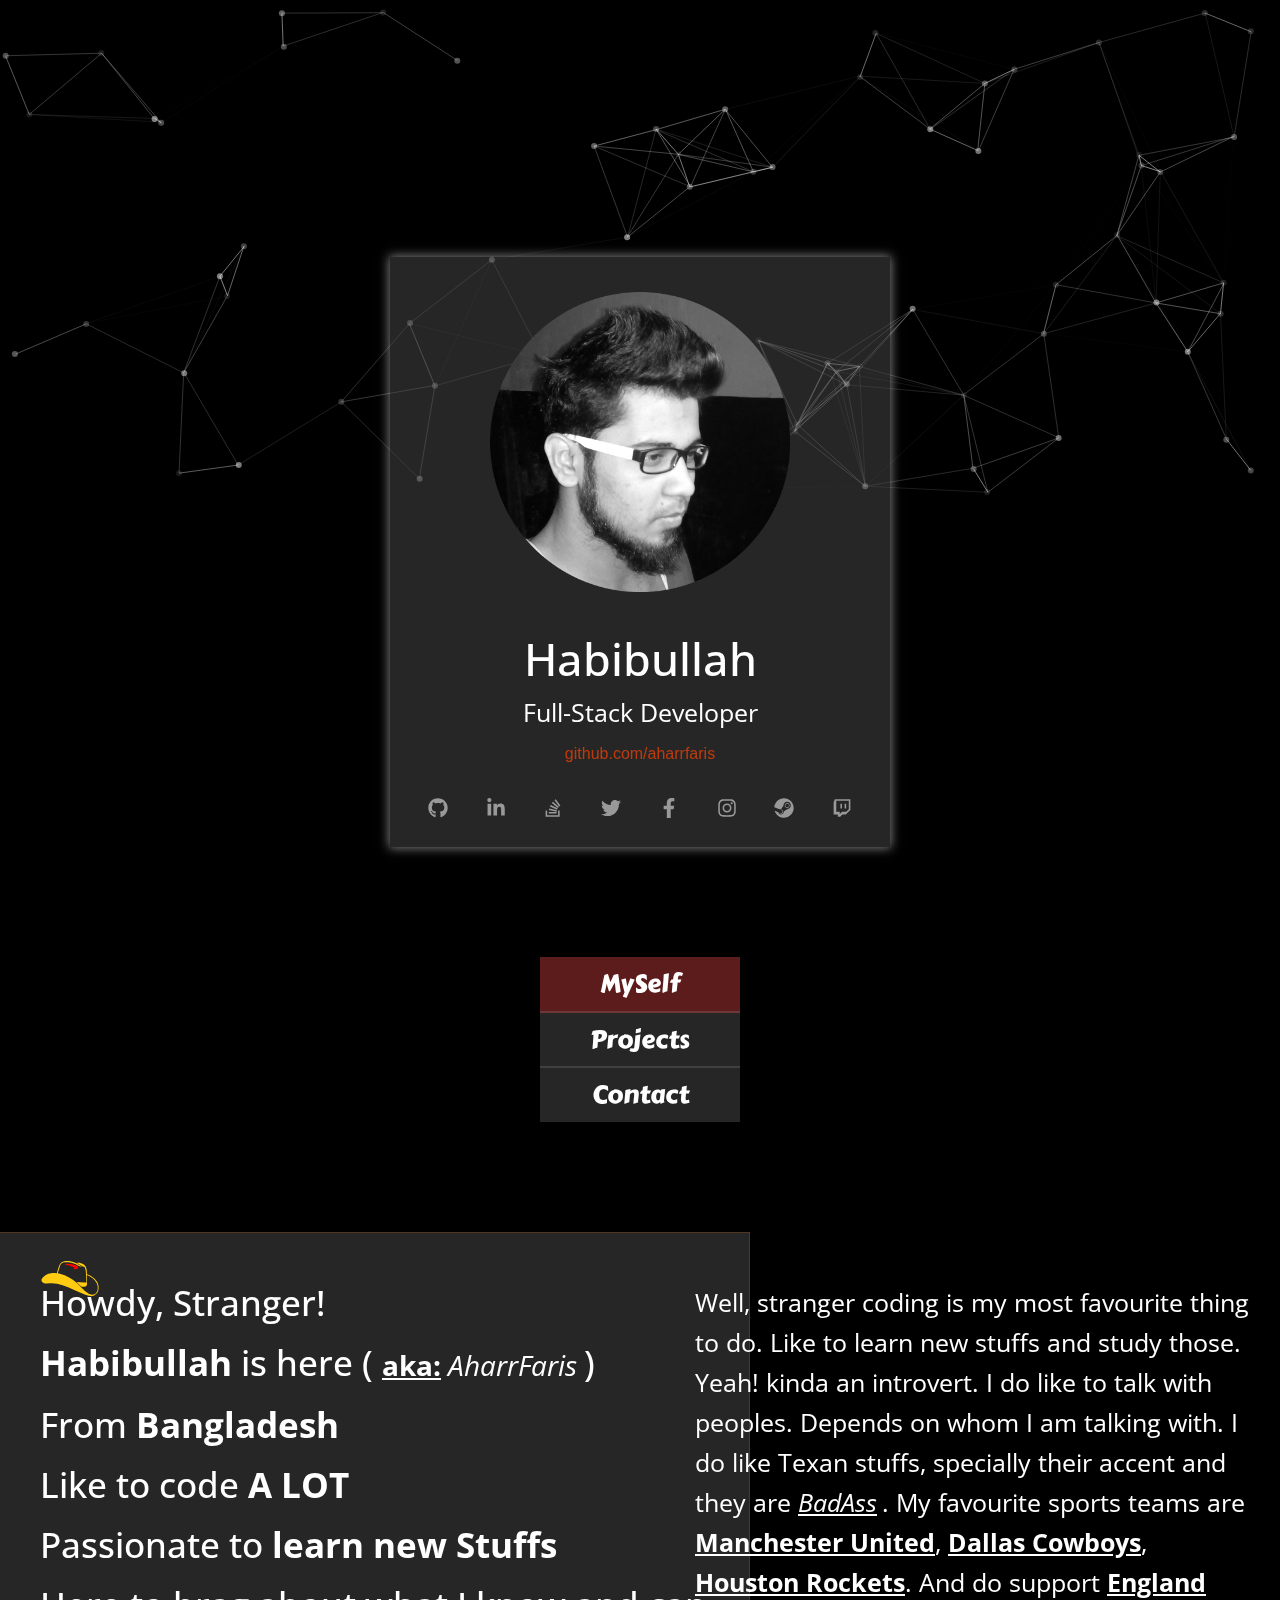
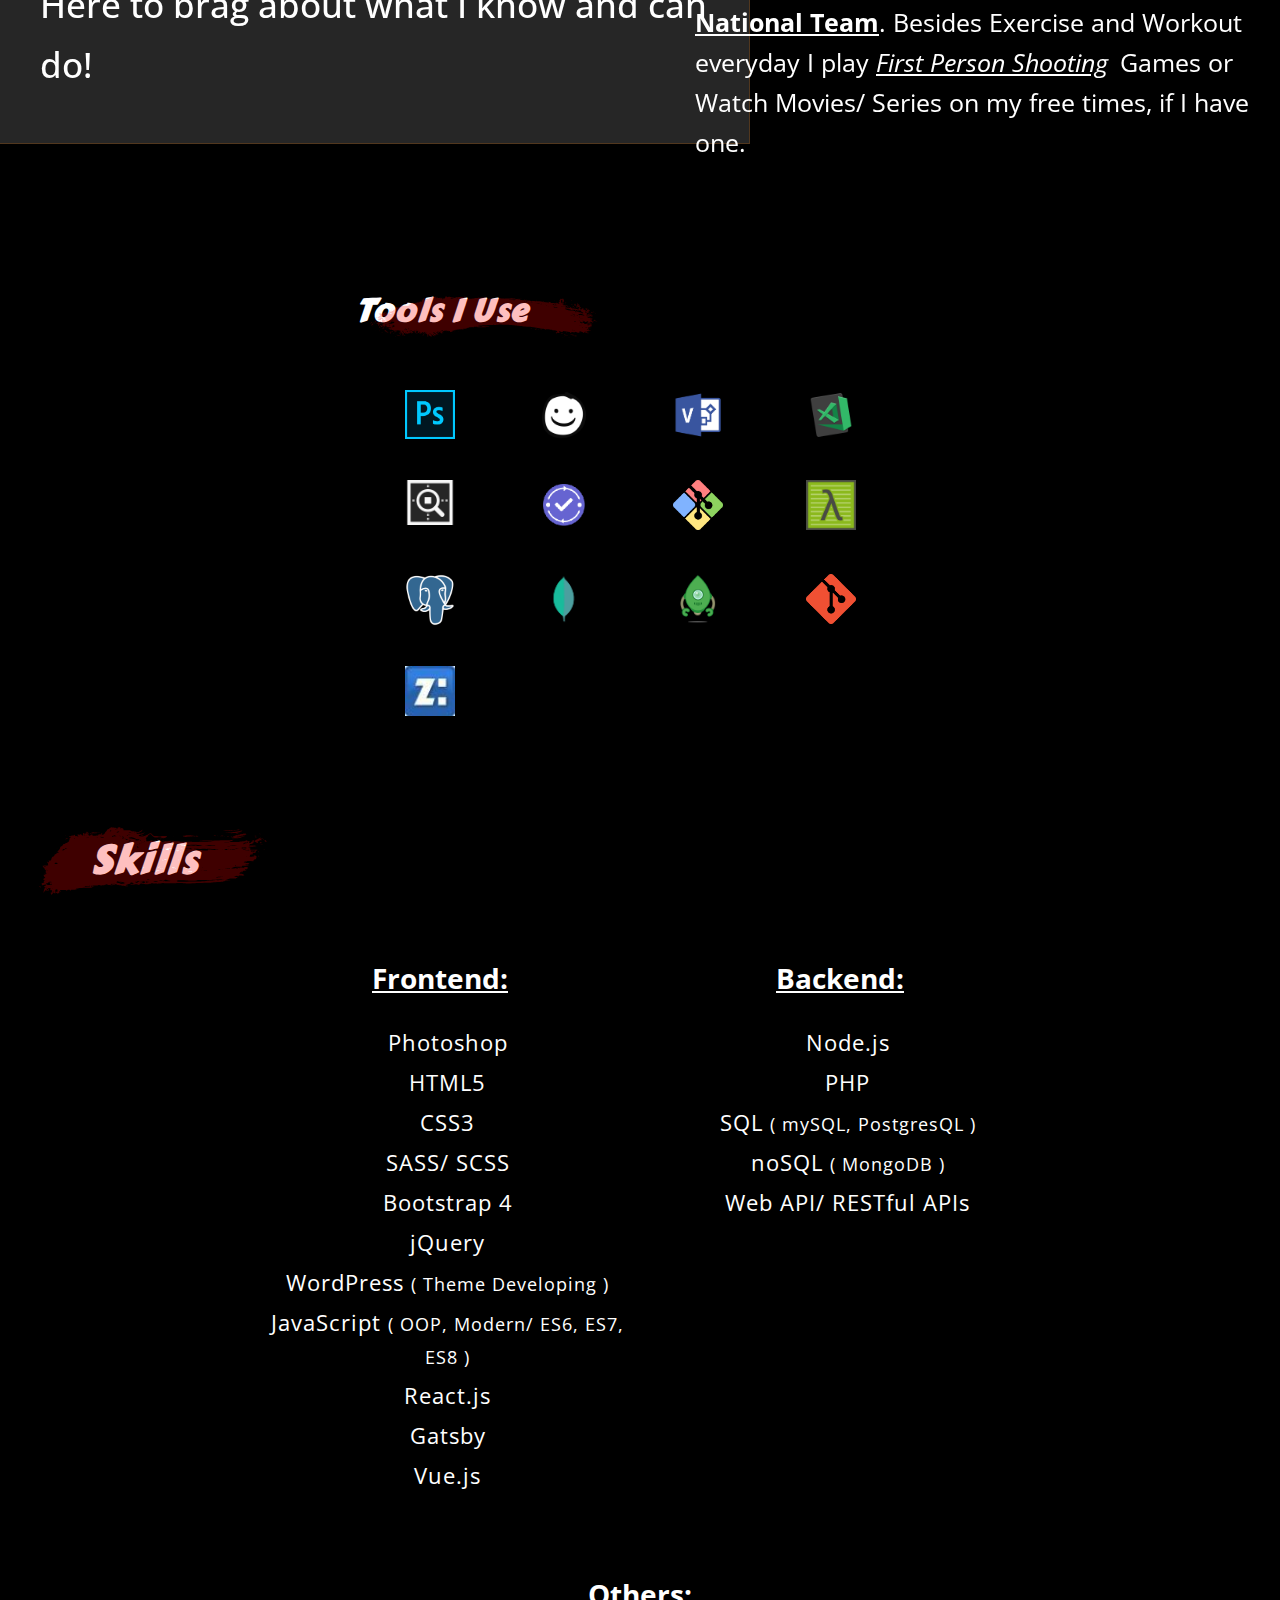
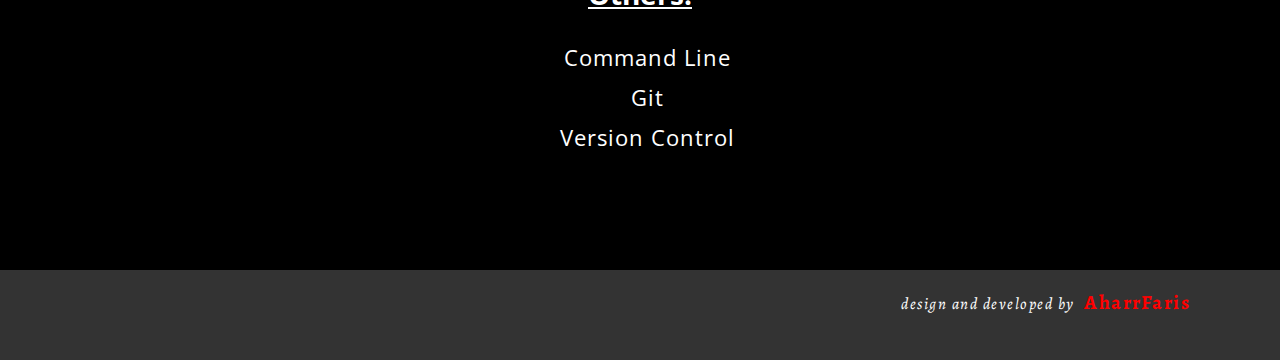
==== index.html @ f21324d0 "first wave" ====
<!DOCTYPE html><html lang="en"><head><meta charset="utf-8"><meta content="width=device-width,initial-scale=1" name="viewport"><meta content="#000000" name="theme-color"><meta content="Web site created using create-react-app" name="description"><link href="/manifest.json" rel="manifest"><title>AharrFaris</title><link href="/static/css/main.d27234ad.chunk.css" rel="stylesheet"><link href="https://fonts.googleapis.com" rel="preconnect"><script src="/static/js/6.1ff9b89d.chunk.js" charset="utf-8"></script><link href="/static/css/5.c909ffe4.chunk.css" rel="stylesheet" type="text/css"><script src="/static/js/5.347d8bf5.chunk.js" charset="utf-8"></script><link href="/static/media/profile.6661294f.png" rel="icon" data-react-helmet="true"><script src="/static/js/8.f4c3b31b.chunk.js" charset="utf-8"></script><link href="/static/css/4.9af480d2.chunk.css" rel="stylesheet" type="text/css"><script src="/static/js/4.d5174d38.chunk.js" charset="utf-8"></script><style type="text/css">.__react_component_tooltip{border-radius:3px;display:inline-block;font-size:13px;left:-999em;opacity:0;padding:8px 21px;position:fixed;pointer-events:none;transition:opacity .3s ease-out;top:-999em;visibility:hidden;z-index:999}.__react_component_tooltip.allow_click,.__react_component_tooltip.allow_hover{pointer-events:auto}.__react_component_tooltip:after,.__react_component_tooltip:before{content:"";width:0;height:0;position:absolute}.__react_component_tooltip.show{opacity:.9;margin-top:0;margin-left:0;visibility:visible}.__react_component_tooltip.type-dark{color:#fff;background-color:#222}.__react_component_tooltip.type-dark.place-top:after{border-top-color:#222;border-top-style:solid;border-top-width:6px}.__react_component_tooltip.type-dark.place-bottom:after{border-bottom-color:#222;border-bottom-style:solid;border-bottom-width:6px}.__react_component_tooltip.type-dark.place-left:after{border-left-color:#222;border-left-style:solid;border-left-width:6px}.__react_component_tooltip.type-dark.place-right:after{border-right-color:#222;border-right-style:solid;border-right-width:6px}.__react_component_tooltip.type-dark.border{border:1px solid #fff}.__react_component_tooltip.type-dark.border.place-top:before{border-top:8px solid #fff}.__react_component_tooltip.type-dark.border.place-bottom:before{border-bottom:8px solid #fff}.__react_component_tooltip.type-dark.border.place-left:before{border-left:8px solid #fff}.__react_component_tooltip.type-dark.border.place-right:before{border-right:8px solid #fff}.__react_component_tooltip.type-success{color:#fff;background-color:#8dc572}.__react_component_tooltip.type-success.place-top:after{border-top-color:#8dc572;border-top-style:solid;border-top-width:6px}.__react_component_tooltip.type-success.place-bottom:after{border-bottom-color:#8dc572;border-bottom-style:solid;border-bottom-width:6px}.__react_component_tooltip.type-success.place-left:after{border-left-color:#8dc572;border-left-style:solid;border-left-width:6px}.__react_component_tooltip.type-success.place-right:after{border-right-color:#8dc572;border-right-style:solid;border-right-width:6px}.__react_component_tooltip.type-success.border{border:1px solid #fff}.__react_component_tooltip.type-success.border.place-top:before{border-top:8px solid #fff}.__react_component_tooltip.type-success.border.place-bottom:before{border-bottom:8px solid #fff}.__react_component_tooltip.type-success.border.place-left:before{border-left:8px solid #fff}.__react_component_tooltip.type-success.border.place-right:before{border-right:8px solid #fff}.__react_component_tooltip.type-warning{color:#fff;background-color:#f0ad4e}.__react_component_tooltip.type-warning.place-top:after{border-top-color:#f0ad4e;border-top-style:solid;border-top-width:6px}.__react_component_tooltip.type-warning.place-bottom:after{border-bottom-color:#f0ad4e;border-bottom-style:solid;border-bottom-width:6px}.__react_component_tooltip.type-warning.place-left:after{border-left-color:#f0ad4e;border-left-style:solid;border-left-width:6px}.__react_component_tooltip.type-warning.place-right:after{border-right-color:#f0ad4e;border-right-style:solid;border-right-width:6px}.__react_component_tooltip.type-warning.border{border:1px solid #fff}.__react_component_tooltip.type-warning.border.place-top:before{border-top:8px solid #fff}.__react_component_tooltip.type-warning.border.place-bottom:before{border-bottom:8px solid #fff}.__react_component_tooltip.type-warning.border.place-left:before{border-left:8px solid #fff}.__react_component_tooltip.type-warning.border.place-right:before{border-right:8px solid #fff}.__react_component_tooltip.type-error{color:#fff;background-color:#be6464}.__react_component_tooltip.type-error.place-top:after{border-top-color:#be6464;border-top-style:solid;border-top-width:6px}.__react_component_tooltip.type-error.place-bottom:after{border-bottom-color:#be6464;border-bottom-style:solid;border-bottom-width:6px}.__react_component_tooltip.type-error.place-left:after{border-left-color:#be6464;border-left-style:solid;border-left-width:6px}.__react_component_tooltip.type-error.place-right:after{border-right-color:#be6464;border-right-style:solid;border-right-width:6px}.__react_component_tooltip.type-error.border{border:1px solid #fff}.__react_component_tooltip.type-error.border.place-top:before{border-top:8px solid #fff}.__react_component_tooltip.type-error.border.place-bottom:before{border-bottom:8px solid #fff}.__react_component_tooltip.type-error.border.place-left:before{border-left:8px solid #fff}.__react_component_tooltip.type-error.border.place-right:before{border-right:8px solid #fff}.__react_component_tooltip.type-info{color:#fff;background-color:#337ab7}.__react_component_tooltip.type-info.place-top:after{border-top-color:#337ab7;border-top-style:solid;border-top-width:6px}.__react_component_tooltip.type-info.place-bottom:after{border-bottom-color:#337ab7;border-bottom-style:solid;border-bottom-width:6px}.__react_component_tooltip.type-info.place-left:after{border-left-color:#337ab7;border-left-style:solid;border-left-width:6px}.__react_component_tooltip.type-info.place-right:after{border-right-color:#337ab7;border-right-style:solid;border-right-width:6px}.__react_component_tooltip.type-info.border{border:1px solid #fff}.__react_component_tooltip.type-info.border.place-top:before{border-top:8px solid #fff}.__react_component_tooltip.type-info.border.place-bottom:before{border-bottom:8px solid #fff}.__react_component_tooltip.type-info.border.place-left:before{border-left:8px solid #fff}.__react_component_tooltip.type-info.border.place-right:before{border-right:8px solid #fff}.__react_component_tooltip.type-light{color:#222;background-color:#fff}.__react_component_tooltip.type-light.place-top:after{border-top-color:#fff;border-top-style:solid;border-top-width:6px}.__react_component_tooltip.type-light.place-bottom:after{border-bottom-color:#fff;border-bottom-style:solid;border-bottom-width:6px}.__react_component_tooltip.type-light.place-left:after{border-left-color:#fff;border-left-style:solid;border-left-width:6px}.__react_component_tooltip.type-light.place-right:after{border-right-color:#fff;border-right-style:solid;border-right-width:6px}.__react_component_tooltip.type-light.border{border:1px solid #222}.__react_component_tooltip.type-light.border.place-top:before{border-top:8px solid #222}.__react_component_tooltip.type-light.border.place-bottom:before{border-bottom:8px solid #222}.__react_component_tooltip.type-light.border.place-left:before{border-left:8px solid #222}.__react_component_tooltip.type-light.border.place-right:before{border-right:8px solid #222}.__react_component_tooltip.place-top{margin-top:-10px}.__react_component_tooltip.place-top:before{border-left:10px solid transparent;border-right:10px solid transparent;bottom:-8px;left:50%;margin-left:-10px}.__react_component_tooltip.place-top:after{border-left:8px solid transparent;border-right:8px solid transparent;bottom:-6px;left:50%;margin-left:-8px}.__react_component_tooltip.place-bottom{margin-top:10px}.__react_component_tooltip.place-bottom:before{border-left:10px solid transparent;border-right:10px solid transparent;top:-8px;left:50%;margin-left:-10px}.__react_component_tooltip.place-bottom:after{border-left:8px solid transparent;border-right:8px solid transparent;top:-6px;left:50%;margin-left:-8px}.__react_component_tooltip.place-left{margin-left:-10px}.__react_component_tooltip.place-left:before{border-top:6px solid transparent;border-bottom:6px solid transparent;right:-8px;top:50%;margin-top:-5px}.__react_component_tooltip.place-left:after{border-top:5px solid transparent;border-bottom:5px solid transparent;right:-6px;top:50%;margin-top:-4px}.__react_component_tooltip.place-right{margin-left:10px}.__react_component_tooltip.place-right:before{border-top:6px solid transparent;border-bottom:6px solid transparent;left:-8px;top:50%;margin-top:-5px}.__react_component_tooltip.place-right:after{border-top:5px solid transparent;border-bottom:5px solid transparent;left:-6px;top:50%;margin-top:-4px}.__react_component_tooltip .multi-line{display:block;padding:2px 0;text-align:center}</style><meta content="Habibullah" name="developed by" data-react-helmet="true"><meta content="Habibullah" name="design and developed by" data-react-helmet="true"><meta content="Habibullah" name="portfolio" data-react-helmet="true"><meta content="Habibullah" name="prortfolio website" data-react-helmet="true"><meta content="Habibullah" name="projects" data-react-helmet="true"><meta content="Habibullah" name="contact" data-react-helmet="true"><meta content="Habibullah" name="react.js developer" data-react-helmet="true"><meta content="Habibullah" name="react developer" data-react-helmet="true"><meta content="Habibullah" name="node.js node developer" data-react-helmet="true"><meta content="Habibullah" name="node developer" data-react-helmet="true"><meta content="Habibullah" name="fullstack developer" data-react-helmet="true"><meta content="Habibullah" name="web developer" data-react-helmet="true"><meta content="Habibullah" name="react.js developer in Bangladesh" data-react-helmet="true"><meta content="Habibullah" name="react developer in Bangladesh" data-react-helmet="true"><meta content="Habibullah" name="node.js node developer in Bangladesh" data-react-helmet="true"><meta content="Habibullah" name="node developer in Bangladesh" data-react-helmet="true"><meta content="Habibullah" name="fullstack developer in Bangladesh" data-react-helmet="true"><meta content="Habibullah" name="web developer in Bangladesh" data-react-helmet="true"><meta content="Habibullah" name="react.js vue.js node.js gatsby javascript developer" data-react-helmet="true"><meta content="Habibullah" name="react vue node gatsby javascript developer" data-react-helmet="true"><meta content="Habibullah" name="javascript developer" data-react-helmet="true"><meta content="Habibullah" name="javascript developer in Bangladesh" data-react-helmet="true"><meta content="AharrFaris" name="developed by" data-react-helmet="true"><meta content="AharrFaris" name="design and developed by" data-react-helmet="true"><meta content="AharrFaris" name="portfolio" data-react-helmet="true"><meta content="AharrFaris" name="prortfolio website" data-react-helmet="true"><meta content="AharrFaris" name="projects" data-react-helmet="true"><meta content="AharrFaris" name="contact" data-react-helmet="true"><meta content="AharrFaris" name="react.js developer" data-react-helmet="true"><meta content="AharrFaris" name="react developer" data-react-helmet="true"><meta content="AharrFaris" name="node.js node developer" data-react-helmet="true"><meta content="AharrFaris" name="node developer" data-react-helmet="true"><meta content="AharrFaris" name="fullstack developer" data-react-helmet="true"><meta content="AharrFaris" name="web developer" data-react-helmet="true"><meta content="AharrFaris" name="react.js developer in Bangladesh" data-react-helmet="true"><meta content="AharrFaris" name="react developer in Bangladesh" data-react-helmet="true"><meta content="AharrFaris" name="node.js node developer in Bangladesh" data-react-helmet="true"><meta content="AharrFaris" name="node developer in Bangladesh" data-react-helmet="true"><meta content="AharrFaris" name="fullstack developer in Bangladesh" data-react-helmet="true"><meta content="AharrFaris" name="web developer in Bangladesh" data-react-helmet="true"><meta content="AharrFaris" name="react.js vue.js node.js gatsby javascript developer" data-react-helmet="true"><meta content="AharrFaris" name="react vue node gatsby javascript developer" data-react-helmet="true"><meta content="AharrFaris" name="javascript developer" data-react-helmet="true"><meta content="AharrFaris" name="javascript developer in Bangladesh" data-react-helmet="true"><meta content="aharrfaris" name="developed by" data-react-helmet="true"><meta content="aharrfaris" name="design and developed by" data-react-helmet="true"><meta content="aharrfaris" name="portfolio" data-react-helmet="true"><meta content="aharrfaris" name="prortfolio website" data-react-helmet="true"><meta content="aharrfaris" name="projects" data-react-helmet="true"><meta content="aharrfaris" name="contact" data-react-helmet="true"><meta content="aharrfaris" name="react.js developer" data-react-helmet="true"><meta content="aharrfaris" name="react developer" data-react-helmet="true"><meta content="aharrfaris" name="node.js node developer" data-react-helmet="true"><meta content="aharrfaris" name="node developer" data-react-helmet="true"><meta content="aharrfaris" name="fullstack developer" data-react-helmet="true"><meta content="aharrfaris" name="web developer" data-react-helmet="true"><meta content="aharrfaris" name="react.js developer in Bangladesh" data-react-helmet="true"><meta content="aharrfaris" name="react developer in Bangladesh" data-react-helmet="true"><meta content="aharrfaris" name="node.js node developer in Bangladesh" data-react-helmet="true"><meta content="aharrfaris" name="node developer in Bangladesh" data-react-helmet="true"><meta content="aharrfaris" name="fullstack developer in Bangladesh" data-react-helmet="true"><meta content="aharrfaris" name="web developer in Bangladesh" data-react-helmet="true"><meta content="aharrfaris" name="react.js vue.js node.js gatsby javascript developer" data-react-helmet="true"><meta content="aharrfaris" name="react vue node gatsby javascript developer" data-react-helmet="true"><meta content="aharrfaris" name="javascript developer" data-react-helmet="true"><meta content="aharrfaris" name="javascript developer in Bangladesh" data-react-helmet="true"><link href="https://fonts.gstatic.com" rel="preconnect"></head><body><noscript>You need to enable JavaScript to run this app.</noscript><div id="root"><div class="App"><section id="Main"><section id="Banner"><div><canvas height="500" style="background:#000;width:100%;height:100%" width="480"></canvas></div><div class="profile-block"><div class="img-wrap"><div><img alt="profile headshot" src="/static/media/profile.6661294f.png"></div></div><div class="text-block"><h2>Habibullah</h2><p>Full-Stack Developer</p><a href="https://github.com/aharrfaris" rel="noopener noreferrer" target="_blank">github.com/aharrfaris</a><ul><li><a href="https://github.com/aharrfaris" rel="noopener noreferrer" target="_blank"><svg fill="currentColor" height="1em" stroke="currentColor" stroke-width="0" viewBox="0 0 496 512" width="1em" xmlns="http://www.w3.org/2000/svg"><path d="M165.9 397.4c0 2-2.3 3.6-5.2 3.6-3.3.3-5.6-1.3-5.6-3.6 0-2 2.3-3.6 5.2-3.6 3-.3 5.6 1.3 5.6 3.6zm-31.1-4.5c-.7 2 1.3 4.3 4.3 4.9 2.6 1 5.6 0 6.2-2s-1.3-4.3-4.3-5.2c-2.6-.7-5.5.3-6.2 2.3zm44.2-1.7c-2.9.7-4.9 2.6-4.6 4.9.3 2 2.9 3.3 5.9 2.6 2.9-.7 4.9-2.6 4.6-4.6-.3-1.9-3-3.2-5.9-2.9zM244.8 8C106.1 8 0 113.3 0 252c0 110.9 69.8 205.8 169.5 239.2 12.8 2.3 17.3-5.6 17.3-12.1 0-6.2-.3-40.4-.3-61.4 0 0-70 15-84.7-29.8 0 0-11.4-29.1-27.8-36.6 0 0-22.9-15.7 1.6-15.4 0 0 24.9 2 38.6 25.8 21.9 38.6 58.6 27.5 72.9 20.9 2.3-16 8.8-27.1 16-33.7-55.9-6.2-112.3-14.3-112.3-110.5 0-27.5 7.6-41.3 23.6-58.9-2.6-6.5-11.1-33.3 2.6-67.9 20.9-6.5 69 27 69 27 20-5.6 41.5-8.5 62.8-8.5s42.8 2.9 62.8 8.5c0 0 48.1-33.6 69-27 13.7 34.7 5.2 61.4 2.6 67.9 16 17.7 25.8 31.5 25.8 58.9 0 96.5-58.9 104.2-114.8 110.5 9.2 7.9 17 22.9 17 46.4 0 33.7-.3 75.4-.3 83.6 0 6.5 4.6 14.4 17.3 12.1C428.2 457.8 496 362.9 496 252 496 113.3 383.5 8 244.8 8zM97.2 352.9c-1.3 1-1 3.3.7 5.2 1.6 1.6 3.9 2.3 5.2 1 1.3-1 1-3.3-.7-5.2-1.6-1.6-3.9-2.3-5.2-1zm-10.8-8.1c-.7 1.3.3 2.9 2.3 3.9 1.6 1 3.6.7 4.3-.7.7-1.3-.3-2.9-2.3-3.9-2-.6-3.6-.3-4.3.7zm32.4 35.6c-1.6 1.3-1 4.3 1.3 6.2 2.3 2.3 5.2 2.6 6.5 1 1.3-1.3.7-4.3-1.3-6.2-2.2-2.3-5.2-2.6-6.5-1zm-11.4-14.7c-1.6 1-1.6 3.6 0 5.9 1.6 2.3 4.3 3.3 5.6 2.3 1.6-1.3 1.6-3.9 0-6.2-1.4-2.3-4-3.3-5.6-2z"></path></svg></a></li><li><a href="https://www.linkedin.com/in/aharrfaris" rel="noopener noreferrer" target="_blank"><svg fill="currentColor" height="1em" stroke="currentColor" stroke-width="0" viewBox="0 0 448 512" width="1em" xmlns="http://www.w3.org/2000/svg"><path d="M100.28 448H7.4V148.9h92.88zM53.79 108.1C24.09 108.1 0 83.5 0 53.8a53.79 53.79 0 0 1 107.58 0c0 29.7-24.1 54.3-53.79 54.3zM447.9 448h-92.68V302.4c0-34.7-.7-79.2-48.29-79.2-48.29 0-55.69 37.7-55.69 76.7V448h-92.78V148.9h89.08v40.8h1.3c12.4-23.5 42.69-48.3 87.88-48.3 94 0 111.28 61.9 111.28 142.3V448z"></path></svg></a></li><li><a href="https://stackoverflow.com/users/9958708/aharrfaris" rel="noopener noreferrer" target="_blank"><svg fill="currentColor" height="1em" stroke="currentColor" stroke-width="0" viewBox="0 0 384 512" width="1em" xmlns="http://www.w3.org/2000/svg"><path d="M290.7 311L95 269.7 86.8 309l195.7 41zm51-87L188.2 95.7l-25.5 30.8 153.5 128.3zm-31.2 39.7L129.2 179l-16.7 36.5L293.7 300zM262 32l-32 24 119.3 160.3 32-24zm20.5 328h-200v39.7h200zm39.7 80H42.7V320h-40v160h359.5V320h-40z"></path></svg></a></li><li><a href="https://twitter.com/AharrFaris" rel="noopener noreferrer" target="_blank"><svg fill="currentColor" height="1em" stroke="currentColor" stroke-width="0" viewBox="0 0 512 512" width="1em" xmlns="http://www.w3.org/2000/svg"><path d="M459.37 151.716c.325 4.548.325 9.097.325 13.645 0 138.72-105.583 298.558-298.558 298.558-59.452 0-114.68-17.219-161.137-47.106 8.447.974 16.568 1.299 25.34 1.299 49.055 0 94.213-16.568 130.274-44.832-46.132-.975-84.792-31.188-98.112-72.772 6.498.974 12.995 1.624 19.818 1.624 9.421 0 18.843-1.3 27.614-3.573-48.081-9.747-84.143-51.98-84.143-102.985v-1.299c13.969 7.797 30.214 12.67 47.431 13.319-28.264-18.843-46.781-51.005-46.781-87.391 0-19.492 5.197-37.36 14.294-52.954 51.655 63.675 129.3 105.258 216.365 109.807-1.624-7.797-2.599-15.918-2.599-24.04 0-57.828 46.782-104.934 104.934-104.934 30.213 0 57.502 12.67 76.67 33.137 23.715-4.548 46.456-13.32 66.599-25.34-7.798 24.366-24.366 44.833-46.132 57.827 21.117-2.273 41.584-8.122 60.426-16.243-14.292 20.791-32.161 39.308-52.628 54.253z"></path></svg></a></li><li><a href="https://www.facebook.com/AharrFaris" rel="noopener noreferrer" target="_blank"><svg fill="currentColor" height="1em" stroke="currentColor" stroke-width="0" viewBox="0 0 320 512" width="1em" xmlns="http://www.w3.org/2000/svg"><path d="M279.14 288l14.22-92.66h-88.91v-60.13c0-25.35 12.42-50.06 52.24-50.06h40.42V6.26S260.43 0 225.36 0c-73.22 0-121.08 44.38-121.08 124.72v70.62H22.89V288h81.39v224h100.17V288z"></path></svg></a></li><li><a href="https://www.instagram.com/aharrfaris" rel="noopener noreferrer" target="_blank"><svg fill="currentColor" height="1em" stroke="currentColor" stroke-width="0" viewBox="0 0 448 512" width="1em" xmlns="http://www.w3.org/2000/svg"><path d="M224.1 141c-63.6 0-114.9 51.3-114.9 114.9s51.3 114.9 114.9 114.9S339 319.5 339 255.9 287.7 141 224.1 141zm0 189.6c-41.1 0-74.7-33.5-74.7-74.7s33.5-74.7 74.7-74.7 74.7 33.5 74.7 74.7-33.6 74.7-74.7 74.7zm146.4-194.3c0 14.9-12 26.8-26.8 26.8-14.9 0-26.8-12-26.8-26.8s12-26.8 26.8-26.8 26.8 12 26.8 26.8zm76.1 27.2c-1.7-35.9-9.9-67.7-36.2-93.9-26.2-26.2-58-34.4-93.9-36.2-37-2.1-147.9-2.1-184.9 0-35.8 1.7-67.6 9.9-93.9 36.1s-34.4 58-36.2 93.9c-2.1 37-2.1 147.9 0 184.9 1.7 35.9 9.9 67.7 36.2 93.9s58 34.4 93.9 36.2c37 2.1 147.9 2.1 184.9 0 35.9-1.7 67.7-9.9 93.9-36.2 26.2-26.2 34.4-58 36.2-93.9 2.1-37 2.1-147.8 0-184.8zM398.8 388c-7.8 19.6-22.9 34.7-42.6 42.6-29.5 11.7-99.5 9-132.1 9s-102.7 2.6-132.1-9c-19.6-7.8-34.7-22.9-42.6-42.6-11.7-29.5-9-99.5-9-132.1s-2.6-102.7 9-132.1c7.8-19.6 22.9-34.7 42.6-42.6 29.5-11.7 99.5-9 132.1-9s102.7-2.6 132.1 9c19.6 7.8 34.7 22.9 42.6 42.6 11.7 29.5 9 99.5 9 132.1s2.7 102.7-9 132.1z"></path></svg></a></li><li><a href="https://steamcommunity.com/id/AharrFaris" rel="noopener noreferrer" target="_blank"><svg fill="currentColor" height="1em" stroke="currentColor" stroke-width="0" viewBox="0 0 496 512" width="1em" xmlns="http://www.w3.org/2000/svg"><path d="M496 256c0 137-111.2 248-248.4 248-113.8 0-209.6-76.3-239-180.4l95.2 39.3c6.4 32.1 34.9 56.4 68.9 56.4 39.2 0 71.9-32.4 70.2-73.5l84.5-60.2c52.1 1.3 95.8-40.9 95.8-93.5 0-51.6-42-93.5-93.7-93.5s-93.7 42-93.7 93.5v1.2L176.6 279c-15.5-.9-30.7 3.4-43.5 12.1L0 236.1C10.2 108.4 117.1 8 247.6 8 384.8 8 496 119 496 256zM155.7 384.3l-30.5-12.6a52.79 52.79 0 0 0 27.2 25.8c26.9 11.2 57.8-1.6 69-28.4 5.4-13 5.5-27.3.1-40.3-5.4-13-15.5-23.2-28.5-28.6-12.9-5.4-26.7-5.2-38.9-.6l31.5 13c19.8 8.2 29.2 30.9 20.9 50.7-8.3 19.9-31 29.2-50.8 21zm173.8-129.9c-34.4 0-62.4-28-62.4-62.3s28-62.3 62.4-62.3 62.4 28 62.4 62.3-27.9 62.3-62.4 62.3zm.1-15.6c25.9 0 46.9-21 46.9-46.8 0-25.9-21-46.8-46.9-46.8s-46.9 21-46.9 46.8c.1 25.8 21.1 46.8 46.9 46.8z"></path></svg></a></li><li><a href="https://www.twitch.tv/aharrfaris" rel="noopener noreferrer" target="_blank"><svg fill="currentColor" height="1em" stroke="currentColor" stroke-width="0" viewBox="0 0 448 512" width="1em" xmlns="http://www.w3.org/2000/svg"><path d="M40.1 32L10 108.9v314.3h107V480h60.2l56.8-56.8h87l117-117V32H40.1zm357.8 254.1L331 353H224l-56.8 56.8V353H76.9V72.1h321v214zM331 149v116.9h-40.1V149H331zm-107 0v116.9h-40.1V149H224z"></path></svg></a></li></ul></div></div></section><div style="min-height:163px"><div class="" style="transform:translateZ(0)"><nav id="Navs"><a href="/" class="nav-link active" aria-current="page">MySelf</a><a href="/projects" class="nav-link">Projects</a><a href="/contact" class="nav-link">Contact</a></nav></div></div><section id="MySelf"><section id="About"><div class="row"><div class="col-lg-6"><div class="left-side"><h1><span class="hat"></span>Howdy, Stranger!<br><strong>Habibullah</strong> is here ( <small><strong style="text-decoration:underline">aka:</strong> <em>AharrFaris</em> </small>)<br>From <strong>Bangladesh</strong><br>Like to code <strong>A LOT</strong><br>Passionate to <strong>learn new Stuffs</strong><br>Here to brag about what I know and can do!</h1></div></div><div class="col-lg-6"><div class="right-side"><p>Well, stranger coding is my most favourite thing to do. Like to learn new stuffs and study those. Yeah! kinda an introvert. I do like to talk with peoples. Depends on whom I am talking with. I do like Texan stuffs, specially their accent and they are <em>BadAss</em>. My favourite sports teams are <strong>Manchester United</strong>, <strong>Dallas Cowboys</strong>, <strong>Houston Rockets</strong>. And do support <strong>England National Team</strong>. Besides Exercise and Workout everyday I play <em>First Person Shooting</em> Games or Watch Movies/ Series on my free times, if I have one.</p></div></div></div></section><section id="Tools"><h2>Tools I Use <span class="stroke"></span></h2><div class="tools-block row"><div class="col-3"><div class="tool"><a href="https://www.adobe.com/products/photoshop.html" rel="noopener noreferrer" target="_blank" currentitem="false" data-for="photoshopImg" data-tip="true"><img alt="photoshop logo" src="/static/media/photoshop.ab6d0ee4.png"></a><div class="__react_component_tooltip place-bottom type-dark" data-id="tooltip" id="photoshopImg"><span>Photoshop</span></div></div></div><div class="col-3"><div class="tool"><a href="https://balsamiq.com/wireframes/desktop/" rel="noopener noreferrer" target="_blank" currentitem="false" data-for="Mockups3Img" data-tip="true"><img alt="photoshop logo" src="/static/media/mockups3.18e66a85.png"></a><div class="__react_component_tooltip place-bottom type-dark" data-id="tooltip" id="Mockups3Img"><span>Balsamiq Wireframes</span></div></div></div><div class="col-3"><div class="tool"><a href="https://www.microsoft.com/en-us/store/collections/visio" rel="noopener noreferrer" target="_blank" currentitem="false" data-for="MicrosoftVisioImg" data-tip="true"><img alt="photoshop logo" src="/static/media/visio.fc5766c0.png"></a><div class="__react_component_tooltip place-bottom type-dark" data-id="tooltip" id="MicrosoftVisioImg"><span>Microsoft Visio</span></div></div></div><div class="col-3"><div class="tool"><a href="https://code.visualstudio.com/insiders/" rel="noopener noreferrer" target="_blank" currentitem="false" data-for="VsCodeImg" data-tip="true"><img alt="VS Code logo" src="/static/media/vs-code-insider.1e109adb.png"></a><div class="__react_component_tooltip place-bottom type-dark" data-id="tooltip" id="VsCodeImg"><span>Microsoft VS Code Insider</span></div></div></div><div class="col-3"><div class="tool"><a href="http://pixelzoomer.com/" rel="noopener noreferrer" target="_blank" currentitem="false" data-for="PixelZoomerImg" data-tip="true"><img alt="Pixel Zoomer logo" src="/static/media/pixel-zoomer.0847e02e.png"></a><div class="__react_component_tooltip place-bottom type-dark" data-id="tooltip" id="PixelZoomerImg"><span>Pixel Zoomer</span></div></div></div><div class="col-3"><div class="tool"><a href="https://chrome.google.com/webstore/detail/talend-api-tester-free-ed/aejoelaoggembcahagimdiliamlcdmfm" rel="noopener noreferrer" target="_blank" currentitem="false" data-for="ApiTesterImg" data-tip="true"><img alt="Talend API Tester logo" src="[data-uri]"></a><div class="__react_component_tooltip place-bottom type-dark" data-id="tooltip" id="ApiTesterImg"><span>Talend API Tester</span></div></div></div><div class="col-3"><div class="tool"><a href="https://gitforwindows.org/" rel="noopener noreferrer" target="_blank" currentitem="false" data-for="GitBashImg" data-tip="true"><img alt="Git Bash logo" src="[data-uri]"></a><div class="__react_component_tooltip place-bottom type-dark" data-id="tooltip" id="GitBashImg"><span>Git Bash</span></div></div></div><div class="col-3"><div class="tool"><a href="https://cmder.net/" rel="noopener noreferrer" target="_blank" currentitem="false" data-for="CmderImg" data-tip="true"><img alt="Cmder logo" src="[data-uri]"></a><div class="__react_component_tooltip place-bottom type-dark" data-id="tooltip" id="CmderImg"><span>Cmder</span></div></div></div><div class="col-3"><div class="tool"><a href="https://www.pgadmin.org/" rel="noopener noreferrer" target="_blank" currentitem="false" data-for="PgAdminImg" data-tip="true"><img alt="pgAdmin logo" src="/static/media/pg-admin.50156c71.png"></a><div class="__react_component_tooltip place-bottom type-dark" data-id="tooltip" id="PgAdminImg"><span>pgAdmin</span></div></div></div><div class="col-3"><div class="tool"><a href="https://adminmongo.markmoffat.com/" rel="noopener noreferrer" target="_blank" currentitem="false" data-for="MongoAdminImg" data-tip="true"><img alt="adminMongo logo" src="/static/media/admin-mongo.852df499.png"></a><div class="__react_component_tooltip place-bottom type-dark" data-id="tooltip" id="MongoAdminImg"><span>adminMongo</span></div></div></div><div class="col-3"><div class="tool"><a href="https://robomongo.org/" rel="noopener noreferrer" target="_blank" currentitem="false" data-for="Robo3tImg" data-tip="true"><img alt="Robo 3T logo" src="/static/media/robo3t.8dc0d948.png"></a><div class="__react_component_tooltip place-bottom type-dark" data-id="tooltip" id="Robo3tImg"><span>Robo 3T</span></div></div></div><div class="col-3"><div class="tool"><a href="https://git-scm.com/" rel="noopener noreferrer" target="_blank" currentitem="false" data-for="GitImg" data-tip="true"><img alt="Git logo" src="[data-uri]"></a><div class="__react_component_tooltip place-bottom type-dark" data-id="tooltip" id="GitImg"><span>Git</span></div></div></div><div class="col-3"><div class="tool"><a href="http://zwamp.sourceforge.net/" rel="noopener noreferrer" target="_blank" currentitem="false" data-for="ZWampImg" data-tip="true"><img alt="Z-Wamp logo" src="[data-uri]"></a><div class="__react_component_tooltip place-bottom type-dark" data-id="tooltip" id="ZWampImg"><span>Z-Wamp</span></div></div></div></div></section><section id="Skills"><h1>Skills <span class="stroke"></span></h1><div class="skills-block row"><div class="skills front-end col-md-6"><h3>Frontend:</h3><ul><li>Photoshop</li><li>HTML5</li><li>CSS3</li><li>SASS/ SCSS</li><li>Bootstrap 4</li><li>jQuery</li><li>WordPress <small>( Theme Developing )</small></li><li>JavaScript <small>( OOP, Modern/ ES6, ES7, ES8 )</small></li><li>React.js</li><li>Gatsby</li><li>Vue.js</li></ul></div><div class="skills back-end col-md-6"><h3>Backend:</h3><ul><li>Node.js</li><li>PHP</li><li>SQL <small>( mySQL, PostgresQL )</small></li><li>noSQL <small>( MongoDB )</small></li><li>Web API/ RESTful APIs</li></ul></div><div class="skills others mx-auto col-md-6"><h3>Others:</h3><ul><li>Command Line</li><li>Git</li><li>Version Control</li></ul></div></div></section></section></section><footer style=""><div class="container"><div class="d-flex justify-content-end"><p>design and developed by <a href="https://aharrfaris.github.io" rel="noopener noreferrer" target="_blank" class="mein-stamp">AharrFaris</a></p></div></div></footer></div></div><script>!function(e){function t(t){for(var n,o,c=t[0],i=t[1],f=t[2],l=0,d=[];l<c.length;l++)o=c[l],Object.prototype.hasOwnProperty.call(a,o)&&a[o]&&d.push(a[o][0]),a[o]=0;for(n in i)Object.prototype.hasOwnProperty.call(i,n)&&(e[n]=i[n]);for(s&&s(t);d.length;)d.shift()();return u.push.apply(u,f||[]),r()}function r(){for(var e,t=0;t<u.length;t++){for(var r=u[t],n=!0,o=1;o<r.length;o++){var i=r[o];0!==a[i]&&(n=!1)}n&&(u.splice(t--,1),e=c(c.s=r[0]))}return e}var n={},o={2:0},a={2:0},u=[];function c(t){if(n[t])return n[t].exports;var r=n[t]={i:t,l:!1,exports:{}};return e[t].call(r.exports,r,r.exports,c),r.l=!0,r.exports}c.e=function(e){var t=[];o[e]?t.push(o[e]):0!==o[e]&&{4:1,5:1,7:1}[e]&&t.push(o[e]=new Promise((function(t,r){for(var n="static/css/"+({}[e]||e)+"."+{0:"31d6cfe0",4:"9af480d2",5:"c909ffe4",6:"31d6cfe0",7:"ef02db6d",8:"31d6cfe0",9:"31d6cfe0"}[e]+".chunk.css",a=c.p+n,u=document.getElementsByTagName("link"),i=0;i<u.length;i++){var f=(s=u[i]).getAttribute("data-href")||s.getAttribute("href");if("stylesheet"===s.rel&&(f===n||f===a))return t()}var l=document.getElementsByTagName("style");for(i=0;i<l.length;i++){var s;if((f=(s=l[i]).getAttribute("data-href"))===n||f===a)return t()}var d=document.createElement("link");d.rel="stylesheet",d.type="text/css",d.onload=t,d.onerror=function(t){var n=t&&t.target&&t.target.src||a,u=new Error("Loading CSS chunk "+e+" failed.\n("+n+")");u.code="CSS_CHUNK_LOAD_FAILED",u.request=n,delete o[e],d.parentNode.removeChild(d),r(u)},d.href=a,document.getElementsByTagName("head")[0].appendChild(d)})).then((function(){o[e]=0})));var r=a[e];if(0!==r)if(r)t.push(r[2]);else{var n=new Promise((function(t,n){r=a[e]=[t,n]}));t.push(r[2]=n);var u,i=document.createElement("script");i.charset="utf-8",i.timeout=120,c.nc&&i.setAttribute("nonce",c.nc),i.src=function(e){return c.p+"static/js/"+({}[e]||e)+"."+{0:"f11752a1",4:"d5174d38",5:"347d8bf5",6:"1ff9b89d",7:"ba7d7719",8:"f4c3b31b",9:"45c5a191"}[e]+".chunk.js"}(e);var f=new Error;u=function(t){i.onerror=i.onload=null,clearTimeout(l);var r=a[e];if(0!==r){if(r){var n=t&&("load"===t.type?"missing":t.type),o=t&&t.target&&t.target.src;f.message="Loading chunk "+e+" failed.\n("+n+": "+o+")",f.name="ChunkLoadError",f.type=n,f.request=o,r[1](f)}a[e]=void 0}};var l=setTimeout((function(){u({type:"timeout",target:i})}),12e4);i.onerror=i.onload=u,document.head.appendChild(i)}return Promise.all(t)},c.m=e,c.c=n,c.d=function(e,t,r){c.o(e,t)||Object.defineProperty(e,t,{enumerable:!0,get:r})},c.r=function(e){"undefined"!=typeof Symbol&&Symbol.toStringTag&&Object.defineProperty(e,Symbol.toStringTag,{value:"Module"}),Object.defineProperty(e,"__esModule",{value:!0})},c.t=function(e,t){if(1&t&&(e=c(e)),8&t)return e;if(4&t&&"object"==typeof e&&e&&e.__esModule)return e;var r=Object.create(null);if(c.r(r),Object.defineProperty(r,"default",{enumerable:!0,value:e}),2&t&&"string"!=typeof e)for(var n in e)c.d(r,n,function(t){return e[t]}.bind(null,n));return r},c.n=function(e){var t=e&&e.__esModule?function(){return e.default}:function(){return e};return c.d(t,"a",t),t},c.o=function(e,t){return Object.prototype.hasOwnProperty.call(e,t)},c.p="/",c.oe=function(e){throw console.error(e),e};var i=this.webpackJsonpclient=this.webpackJsonpclient||[],f=i.push.bind(i);i.push=t,i=i.slice();for(var l=0;l<i.length;l++)t(i[l]);var s=f;r()}([])</script><script src="/static/js/3.164fee6c.chunk.js"></script><script src="/static/js/main.3dc5eef3.chunk.js"></script></body></html>
---- static/css/main.d27234ad.chunk.css ----
@import url(https://fonts.googleapis.com/css?family=Carter+One&display=swap);@import url(https://fonts.googleapis.com/css?family=Open+Sans+Condensed:300&display=swap);@import url(https://fonts.googleapis.com/css?family=Open+Sans:400,600&display=swap);@import url(https://fonts.googleapis.com/css?family=Alegreya:400,500,700&display=swap);
/*!
 * Bootstrap v4.3.1 (https://getbootstrap.com/)
 * Copyright 2011-2019 The Bootstrap Authors
 * Copyright 2011-2019 Twitter, Inc.
 * Licensed under MIT (https://github.com/twbs/bootstrap/blob/master/LICENSE)
 */:root{--blue:#007bff;--indigo:#6610f2;--purple:#6f42c1;--pink:#e83e8c;--red:#dc3545;--orange:#fd7e14;--yellow:#ffc107;--green:#28a745;--teal:#20c997;--cyan:#17a2b8;--white:#fff;--gray:#6c757d;--gray-dark:#343a40;--primary:#007bff;--secondary:#6c757d;--success:#28a745;--info:#17a2b8;--warning:#ffc107;--danger:#dc3545;--light:#f8f9fa;--dark:#343a40;--breakpoint-xs:0;--breakpoint-sm:576px;--breakpoint-md:768px;--breakpoint-lg:992px;--breakpoint-xl:1200px;--font-family-sans-serif:-apple-system,BlinkMacSystemFont,"Segoe UI",Roboto,"Helvetica Neue",Arial,"Noto Sans",sans-serif,"Apple Color Emoji","Segoe UI Emoji","Segoe UI Symbol","Noto Color Emoji";--font-family-monospace:SFMono-Regular,Menlo,Monaco,Consolas,"Liberation Mono","Courier New",monospace}*,:after,:before{box-sizing:border-box}html{font-family:sans-serif;line-height:1.15;-webkit-text-size-adjust:100%;-webkit-tap-highlight-color:transparent}article,aside,figcaption,figure,footer,header,hgroup,main,nav,section{display:block}body{margin:0;font-family:-apple-system,BlinkMacSystemFont,"Segoe UI",Roboto,"Helvetica Neue",Arial,"Noto Sans",sans-serif,"Apple Color Emoji","Segoe UI Emoji","Segoe UI Symbol","Noto Color Emoji";font-size:1rem;font-weight:400;line-height:1.5;color:#212529;text-align:left;background-color:#fff}[tabindex="-1"]:focus{outline:0!important}hr{box-sizing:content-box;height:0;overflow:visible}h1,h2,h3,h4,h5,h6{margin-top:0;margin-bottom:.5rem}p{margin-top:0;margin-bottom:1rem}abbr[data-original-title],abbr[title]{text-decoration:underline;-webkit-text-decoration:underline dotted;text-decoration:underline dotted;cursor:help;border-bottom:0;-webkit-text-decoration-skip-ink:none;text-decoration-skip-ink:none}address{font-style:normal;line-height:inherit}address,dl,ol,ul{margin-bottom:1rem}dl,ol,ul{margin-top:0}ol ol,ol ul,ul ol,ul ul{margin-bottom:0}dt{font-weight:700}dd{margin-bottom:.5rem;margin-left:0}blockquote{margin:0 0 1rem}b,strong{font-weight:bolder}small{font-size:80%}sub,sup{position:relative;font-size:75%;line-height:0;vertical-align:baseline}sub{bottom:-.25em}sup{top:-.5em}a{color:#007bff;text-decoration:none;background-color:transparent}a:hover{color:#0056b3;text-decoration:underline}a:not([href]):not([tabindex]),a:not([href]):not([tabindex]):focus,a:not([href]):not([tabindex]):hover{color:inherit;text-decoration:none}a:not([href]):not([tabindex]):focus{outline:0}code,kbd,pre,samp{font-family:SFMono-Regular,Menlo,Monaco,Consolas,"Liberation Mono","Courier New",monospace;font-size:1em}pre{margin-top:0;margin-bottom:1rem;overflow:auto}figure{margin:0 0 1rem}img{border-style:none}img,svg{vertical-align:middle}svg{overflow:hidden}table{border-collapse:collapse}caption{padding-top:.75rem;padding-bottom:.75rem;color:#6c757d;text-align:left;caption-side:bottom}th{text-align:inherit}label{display:inline-block;margin-bottom:.5rem}button{border-radius:0}button:focus{outline:1px dotted;outline:5px auto -webkit-focus-ring-color}button,input,optgroup,select,textarea{margin:0;font-family:inherit;font-size:inherit;line-height:inherit}button,input{overflow:visible}button,select{text-transform:none}select{word-wrap:normal}[type=button],[type=reset],[type=submit],button{-webkit-appearance:button}[type=button]:not(:disabled),[type=reset]:not(:disabled),[type=submit]:not(:disabled),button:not(:disabled){cursor:pointer}[type=button]::-moz-focus-inner,[type=reset]::-moz-focus-inner,[type=submit]::-moz-focus-inner,button::-moz-focus-inner{padding:0;border-style:none}input[type=checkbox],input[type=radio]{box-sizing:border-box;padding:0}input[type=date],input[type=datetime-local],input[type=month],input[type=time]{-webkit-appearance:listbox}textarea{overflow:auto;resize:vertical}fieldset{min-width:0;padding:0;margin:0;border:0}legend{display:block;width:100%;max-width:100%;padding:0;margin-bottom:.5rem;font-size:1.5rem;line-height:inherit;color:inherit;white-space:normal}progress{vertical-align:baseline}[type=number]::-webkit-inner-spin-button,[type=number]::-webkit-outer-spin-button{height:auto}[type=search]{outline-offset:-2px;-webkit-appearance:none}[type=search]::-webkit-search-decoration{-webkit-appearance:none}::-webkit-file-upload-button{font:inherit;-webkit-appearance:button}output{display:inline-block}summary{display:list-item;cursor:pointer}template{display:none}[hidden]{display:none!important}.h1,.h2,.h3,.h4,.h5,.h6,h1,h2,h3,h4,h5,h6{margin-bottom:.5rem;font-weight:500;line-height:1.2}.h1,h1{font-size:2.5rem}.h2,h2{font-size:2rem}.h3,h3{font-size:1.75rem}.h4,h4{font-size:1.5rem}.h5,h5{font-size:1.25rem}.h6,h6{font-size:1rem}.lead{font-size:1.25rem;font-weight:300}.display-1{font-size:6rem}.display-1,.display-2{font-weight:300;line-height:1.2}.display-2{font-size:5.5rem}.display-3{font-size:4.5rem}.display-3,.display-4{font-weight:300;line-height:1.2}.display-4{font-size:3.5rem}hr{margin-top:1rem;margin-bottom:1rem;border:0;border-top:1px solid rgba(0,0,0,.1)}.small,small{font-size:80%;font-weight:400}.mark,mark{padding:.2em;background-color:#fcf8e3}.list-inline,.list-unstyled{padding-left:0;list-style:none}.list-inline-item{display:inline-block}.list-inline-item:not(:last-child){margin-right:.5rem}.initialism{font-size:90%;text-transform:uppercase}.blockquote{margin-bottom:1rem;font-size:1.25rem}.blockquote-footer{display:block;font-size:80%;color:#6c757d}.blockquote-footer:before{content:"\2014\00A0"}.img-fluid,.img-thumbnail{max-width:100%;height:auto}.img-thumbnail{padding:.25rem;background-color:#fff;border:1px solid #dee2e6;border-radius:.25rem}.figure{display:inline-block}.figure-img{margin-bottom:.5rem;line-height:1}.figure-caption{font-size:90%;color:#6c757d}code{font-size:87.5%;color:#e83e8c;word-break:break-word}a>code{color:inherit}kbd{padding:.2rem .4rem;font-size:87.5%;color:#fff;background-color:#212529;border-radius:.2rem}kbd kbd{padding:0;font-size:100%;font-weight:700}pre{display:block;font-size:87.5%;color:#212529}pre code{font-size:inherit;color:inherit;word-break:normal}.pre-scrollable{max-height:340px;overflow-y:scroll}.container{width:100%;padding-right:15px;padding-left:15px;margin-right:auto;margin-left:auto}@media (min-width:576px){.container{max-width:540px}}@media (min-width:768px){.container{max-width:720px}}@media (min-width:992px){.container{max-width:960px}}@media (min-width:1200px){.container{max-width:1140px}}.container-fluid{width:100%;padding-right:15px;padding-left:15px;margin-right:auto;margin-left:auto}.row{display:flex;flex-wrap:wrap;margin-right:-15px;margin-left:-15px}.no-gutters{margin-right:0;margin-left:0}.no-gutters>.col,.no-gutters>[class*=col-]{padding-right:0;padding-left:0}.col,.col-1,.col-2,.col-3,.col-4,.col-5,.col-6,.col-7,.col-8,.col-9,.col-10,.col-11,.col-12,.col-auto,.col-lg,.col-lg-1,.col-lg-2,.col-lg-3,.col-lg-4,.col-lg-5,.col-lg-6,.col-lg-7,.col-lg-8,.col-lg-9,.col-lg-10,.col-lg-11,.col-lg-12,.col-lg-auto,.col-md,.col-md-1,.col-md-2,.col-md-3,.col-md-4,.col-md-5,.col-md-6,.col-md-7,.col-md-8,.col-md-9,.col-md-10,.col-md-11,.col-md-12,.col-md-auto,.col-sm,.col-sm-1,.col-sm-2,.col-sm-3,.col-sm-4,.col-sm-5,.col-sm-6,.col-sm-7,.col-sm-8,.col-sm-9,.col-sm-10,.col-sm-11,.col-sm-12,.col-sm-auto,.col-xl,.col-xl-1,.col-xl-2,.col-xl-3,.col-xl-4,.col-xl-5,.col-xl-6,.col-xl-7,.col-xl-8,.col-xl-9,.col-xl-10,.col-xl-11,.col-xl-12,.col-xl-auto{position:relative;width:100%;padding-right:15px;padding-left:15px}.col{flex-basis:0;flex-grow:1;max-width:100%}.col-auto{flex:0 0 auto;width:auto;max-width:100%}.col-1{flex:0 0 8.333333%;max-width:8.333333%}.col-2{flex:0 0 16.666667%;max-width:16.666667%}.col-3{flex:0 0 25%;max-width:25%}.col-4{flex:0 0 33.333333%;max-width:33.333333%}.col-5{flex:0 0 41.666667%;max-width:41.666667%}.col-6{flex:0 0 50%;max-width:50%}.col-7{flex:0 0 58.333333%;max-width:58.333333%}.col-8{flex:0 0 66.666667%;max-width:66.666667%}.col-9{flex:0 0 75%;max-width:75%}.col-10{flex:0 0 83.333333%;max-width:83.333333%}.col-11{flex:0 0 91.666667%;max-width:91.666667%}.col-12{flex:0 0 100%;max-width:100%}.order-first{order:-1}.order-last{order:13}.order-0{order:0}.order-1{order:1}.order-2{order:2}.order-3{order:3}.order-4{order:4}.order-5{order:5}.order-6{order:6}.order-7{order:7}.order-8{order:8}.order-9{order:9}.order-10{order:10}.order-11{order:11}.order-12{order:12}.offset-1{margin-left:8.333333%}.offset-2{margin-left:16.666667%}.offset-3{margin-left:25%}.offset-4{margin-left:33.333333%}.offset-5{margin-left:41.666667%}.offset-6{margin-left:50%}.offset-7{margin-left:58.333333%}.offset-8{margin-left:66.666667%}.offset-9{margin-left:75%}.offset-10{margin-left:83.333333%}.offset-11{margin-left:91.666667%}@media (min-width:576px){.col-sm{flex-basis:0;flex-grow:1;max-width:100%}.col-sm-auto{flex:0 0 auto;width:auto;max-width:100%}.col-sm-1{flex:0 0 8.333333%;max-width:8.333333%}.col-sm-2{flex:0 0 16.666667%;max-width:16.666667%}.col-sm-3{flex:0 0 25%;max-width:25%}.col-sm-4{flex:0 0 33.333333%;max-width:33.333333%}.col-sm-5{flex:0 0 41.666667%;max-width:41.666667%}.col-sm-6{flex:0 0 50%;max-width:50%}.col-sm-7{flex:0 0 58.333333%;max-width:58.333333%}.col-sm-8{flex:0 0 66.666667%;max-width:66.666667%}.col-sm-9{flex:0 0 75%;max-width:75%}.col-sm-10{flex:0 0 83.333333%;max-width:83.333333%}.col-sm-11{flex:0 0 91.666667%;max-width:91.666667%}.col-sm-12{flex:0 0 100%;max-width:100%}.order-sm-first{order:-1}.order-sm-last{order:13}.order-sm-0{order:0}.order-sm-1{order:1}.order-sm-2{order:2}.order-sm-3{order:3}.order-sm-4{order:4}.order-sm-5{order:5}.order-sm-6{order:6}.order-sm-7{order:7}.order-sm-8{order:8}.order-sm-9{order:9}.order-sm-10{order:10}.order-sm-11{order:11}.order-sm-12{order:12}.offset-sm-0{margin-left:0}.offset-sm-1{margin-left:8.333333%}.offset-sm-2{margin-left:16.666667%}.offset-sm-3{margin-left:25%}.offset-sm-4{margin-left:33.333333%}.offset-sm-5{margin-left:41.666667%}.offset-sm-6{margin-left:50%}.offset-sm-7{margin-left:58.333333%}.offset-sm-8{margin-left:66.666667%}.offset-sm-9{margin-left:75%}.offset-sm-10{margin-left:83.333333%}.offset-sm-11{margin-left:91.666667%}}@media (min-width:768px){.col-md{flex-basis:0;flex-grow:1;max-width:100%}.col-md-auto{flex:0 0 auto;width:auto;max-width:100%}.col-md-1{flex:0 0 8.333333%;max-width:8.333333%}.col-md-2{flex:0 0 16.666667%;max-width:16.666667%}.col-md-3{flex:0 0 25%;max-width:25%}.col-md-4{flex:0 0 33.333333%;max-width:33.333333%}.col-md-5{flex:0 0 41.666667%;max-width:41.666667%}.col-md-6{flex:0 0 50%;max-width:50%}.col-md-7{flex:0 0 58.333333%;max-width:58.333333%}.col-md-8{flex:0 0 66.666667%;max-width:66.666667%}.col-md-9{flex:0 0 75%;max-width:75%}.col-md-10{flex:0 0 83.333333%;max-width:83.333333%}.col-md-11{flex:0 0 91.666667%;max-width:91.666667%}.col-md-12{flex:0 0 100%;max-width:100%}.order-md-first{order:-1}.order-md-last{order:13}.order-md-0{order:0}.order-md-1{order:1}.order-md-2{order:2}.order-md-3{order:3}.order-md-4{order:4}.order-md-5{order:5}.order-md-6{order:6}.order-md-7{order:7}.order-md-8{order:8}.order-md-9{order:9}.order-md-10{order:10}.order-md-11{order:11}.order-md-12{order:12}.offset-md-0{margin-left:0}.offset-md-1{margin-left:8.333333%}.offset-md-2{margin-left:16.666667%}.offset-md-3{margin-left:25%}.offset-md-4{margin-left:33.333333%}.offset-md-5{margin-left:41.666667%}.offset-md-6{margin-left:50%}.offset-md-7{margin-left:58.333333%}.offset-md-8{margin-left:66.666667%}.offset-md-9{margin-left:75%}.offset-md-10{margin-left:83.333333%}.offset-md-11{margin-left:91.666667%}}@media (min-width:992px){.col-lg{flex-basis:0;flex-grow:1;max-width:100%}.col-lg-auto{flex:0 0 auto;width:auto;max-width:100%}.col-lg-1{flex:0 0 8.333333%;max-width:8.333333%}.col-lg-2{flex:0 0 16.666667%;max-width:16.666667%}.col-lg-3{flex:0 0 25%;max-width:25%}.col-lg-4{flex:0 0 33.333333%;max-width:33.333333%}.col-lg-5{flex:0 0 41.666667%;max-width:41.666667%}.col-lg-6{flex:0 0 50%;max-width:50%}.col-lg-7{flex:0 0 58.333333%;max-width:58.333333%}.col-lg-8{flex:0 0 66.666667%;max-width:66.666667%}.col-lg-9{flex:0 0 75%;max-width:75%}.col-lg-10{flex:0 0 83.333333%;max-width:83.333333%}.col-lg-11{flex:0 0 91.666667%;max-width:91.666667%}.col-lg-12{flex:0 0 100%;max-width:100%}.order-lg-first{order:-1}.order-lg-last{order:13}.order-lg-0{order:0}.order-lg-1{order:1}.order-lg-2{order:2}.order-lg-3{order:3}.order-lg-4{order:4}.order-lg-5{order:5}.order-lg-6{order:6}.order-lg-7{order:7}.order-lg-8{order:8}.order-lg-9{order:9}.order-lg-10{order:10}.order-lg-11{order:11}.order-lg-12{order:12}.offset-lg-0{margin-left:0}.offset-lg-1{margin-left:8.333333%}.offset-lg-2{margin-left:16.666667%}.offset-lg-3{margin-left:25%}.offset-lg-4{margin-left:33.333333%}.offset-lg-5{margin-left:41.666667%}.offset-lg-6{margin-left:50%}.offset-lg-7{margin-left:58.333333%}.offset-lg-8{margin-left:66.666667%}.offset-lg-9{margin-left:75%}.offset-lg-10{margin-left:83.333333%}.offset-lg-11{margin-left:91.666667%}}@media (min-width:1200px){.col-xl{flex-basis:0;flex-grow:1;max-width:100%}.col-xl-auto{flex:0 0 auto;width:auto;max-width:100%}.col-xl-1{flex:0 0 8.333333%;max-width:8.333333%}.col-xl-2{flex:0 0 16.666667%;max-width:16.666667%}.col-xl-3{flex:0 0 25%;max-width:25%}.col-xl-4{flex:0 0 33.333333%;max-width:33.333333%}.col-xl-5{flex:0 0 41.666667%;max-width:41.666667%}.col-xl-6{flex:0 0 50%;max-width:50%}.col-xl-7{flex:0 0 58.333333%;max-width:58.333333%}.col-xl-8{flex:0 0 66.666667%;max-width:66.666667%}.col-xl-9{flex:0 0 75%;max-width:75%}.col-xl-10{flex:0 0 83.333333%;max-width:83.333333%}.col-xl-11{flex:0 0 91.666667%;max-width:91.666667%}.col-xl-12{flex:0 0 100%;max-width:100%}.order-xl-first{order:-1}.order-xl-last{order:13}.order-xl-0{order:0}.order-xl-1{order:1}.order-xl-2{order:2}.order-xl-3{order:3}.order-xl-4{order:4}.order-xl-5{order:5}.order-xl-6{order:6}.order-xl-7{order:7}.order-xl-8{order:8}.order-xl-9{order:9}.order-xl-10{order:10}.order-xl-11{order:11}.order-xl-12{order:12}.offset-xl-0{margin-left:0}.offset-xl-1{margin-left:8.333333%}.offset-xl-2{margin-left:16.666667%}.offset-xl-3{margin-left:25%}.offset-xl-4{margin-left:33.333333%}.offset-xl-5{margin-left:41.666667%}.offset-xl-6{margin-left:50%}.offset-xl-7{margin-left:58.333333%}.offset-xl-8{margin-left:66.666667%}.offset-xl-9{margin-left:75%}.offset-xl-10{margin-left:83.333333%}.offset-xl-11{margin-left:91.666667%}}.table{width:100%;margin-bottom:1rem;color:#212529}.table td,.table th{padding:.75rem;vertical-align:top;border-top:1px solid #dee2e6}.table thead th{vertical-align:bottom;border-bottom:2px solid #dee2e6}.table tbody+tbody{border-top:2px solid #dee2e6}.table-sm td,.table-sm th{padding:.3rem}.table-bordered,.table-bordered td,.table-bordered th{border:1px solid #dee2e6}.table-bordered thead td,.table-bordered thead th{border-bottom-width:2px}.table-borderless tbody+tbody,.table-borderless td,.table-borderless th,.table-borderless thead th{border:0}.table-striped tbody tr:nth-of-type(odd){background-color:rgba(0,0,0,.05)}.table-hover tbody tr:hover{color:#212529;background-color:rgba(0,0,0,.075)}.table-primary,.table-primary>td,.table-primary>th{background-color:#b8daff}.table-primary tbody+tbody,.table-primary td,.table-primary th,.table-primary thead th{border-color:#7abaff}.table-hover .table-primary:hover,.table-hover .table-primary:hover>td,.table-hover .table-primary:hover>th{background-color:#9fcdff}.table-secondary,.table-secondary>td,.table-secondary>th{background-color:#d6d8db}.table-secondary tbody+tbody,.table-secondary td,.table-secondary th,.table-secondary thead th{border-color:#b3b7bb}.table-hover .table-secondary:hover,.table-hover .table-secondary:hover>td,.table-hover .table-secondary:hover>th{background-color:#c8cbcf}.table-success,.table-success>td,.table-success>th{background-color:#c3e6cb}.table-success tbody+tbody,.table-success td,.table-success th,.table-success thead th{border-color:#8fd19e}.table-hover .table-success:hover,.table-hover .table-success:hover>td,.table-hover .table-success:hover>th{background-color:#b1dfbb}.table-info,.table-info>td,.table-info>th{background-color:#bee5eb}.table-info tbody+tbody,.table-info td,.table-info th,.table-info thead th{border-color:#86cfda}.table-hover .table-info:hover,.table-hover .table-info:hover>td,.table-hover .table-info:hover>th{background-color:#abdde5}.table-warning,.table-warning>td,.table-warning>th{background-color:#ffeeba}.table-warning tbody+tbody,.table-warning td,.table-warning th,.table-warning thead th{border-color:#ffdf7e}.table-hover .table-warning:hover,.table-hover .table-warning:hover>td,.table-hover .table-warning:hover>th{background-color:#ffe8a1}.table-danger,.table-danger>td,.table-danger>th{background-color:#f5c6cb}.table-danger tbody+tbody,.table-danger td,.table-danger th,.table-danger thead th{border-color:#ed969e}.table-hover .table-danger:hover,.table-hover .table-danger:hover>td,.table-hover .table-danger:hover>th{background-color:#f1b0b7}.table-light,.table-light>td,.table-light>th{background-color:#fdfdfe}.table-light tbody+tbody,.table-light td,.table-light th,.table-light thead th{border-color:#fbfcfc}.table-hover .table-light:hover,.table-hover .table-light:hover>td,.table-hover .table-light:hover>th{background-color:#ececf6}.table-dark,.table-dark>td,.table-dark>th{background-color:#c6c8ca}.table-dark tbody+tbody,.table-dark td,.table-dark th,.table-dark thead th{border-color:#95999c}.table-hover .table-dark:hover,.table-hover .table-dark:hover>td,.table-hover .table-dark:hover>th{background-color:#b9bbbe}.table-active,.table-active>td,.table-active>th,.table-hover .table-active:hover,.table-hover .table-active:hover>td,.table-hover .table-active:hover>th{background-color:rgba(0,0,0,.075)}.table .thead-dark th{color:#fff;background-color:#343a40;border-color:#454d55}.table .thead-light th{color:#495057;background-color:#e9ecef;border-color:#dee2e6}.table-dark{color:#fff;background-color:#343a40}.table-dark td,.table-dark th,.table-dark thead th{border-color:#454d55}.table-dark.table-bordered{border:0}.table-dark.table-striped tbody tr:nth-of-type(odd){background-color:hsla(0,0%,100%,.05)}.table-dark.table-hover tbody tr:hover{color:#fff;background-color:hsla(0,0%,100%,.075)}@media (max-width:575.98px){.table-responsive-sm{display:block;width:100%;overflow-x:auto;-webkit-overflow-scrolling:touch}.table-responsive-sm>.table-bordered{border:0}}@media (max-width:767.98px){.table-responsive-md{display:block;width:100%;overflow-x:auto;-webkit-overflow-scrolling:touch}.table-responsive-md>.table-bordered{border:0}}@media (max-width:991.98px){.table-responsive-lg{display:block;width:100%;overflow-x:auto;-webkit-overflow-scrolling:touch}.table-responsive-lg>.table-bordered{border:0}}@media (max-width:1199.98px){.table-responsive-xl{display:block;width:100%;overflow-x:auto;-webkit-overflow-scrolling:touch}.table-responsive-xl>.table-bordered{border:0}}.table-responsive{display:block;width:100%;overflow-x:auto;-webkit-overflow-scrolling:touch}.table-responsive>.table-bordered{border:0}.form-control{display:block;width:100%;height:calc(1.5em + .75rem + 2px);padding:.375rem .75rem;font-size:1rem;font-weight:400;line-height:1.5;color:#495057;background-color:#fff;background-clip:padding-box;border:1px solid #ced4da;border-radius:.25rem;-webkit-transition:border-color .15s ease-in-out,box-shadow .15s ease-in-out;transition:border-color .15s ease-in-out,box-shadow .15s ease-in-out}@media (prefers-reduced-motion:reduce){.form-control{-webkit-transition:none;transition:none}}.form-control::-ms-expand{background-color:transparent;border:0}.form-control:focus{color:#495057;background-color:#fff;border-color:#80bdff;outline:0;box-shadow:0 0 0 .2rem rgba(0,123,255,.25)}.form-control::-webkit-input-placeholder{color:#6c757d;opacity:1}.form-control:-ms-input-placeholder{color:#6c757d;opacity:1}.form-control::-ms-input-placeholder{color:#6c757d;opacity:1}.form-control::placeholder{color:#6c757d;opacity:1}.form-control:disabled,.form-control[readonly]{background-color:#e9ecef;opacity:1}select.form-control:focus::-ms-value{color:#495057;background-color:#fff}.form-control-file,.form-control-range{display:block;width:100%}.col-form-label{padding-top:calc(.375rem + 1px);padding-bottom:calc(.375rem + 1px);margin-bottom:0;font-size:inherit;line-height:1.5}.col-form-label-lg{padding-top:calc(.5rem + 1px);padding-bottom:calc(.5rem + 1px);font-size:1.25rem;line-height:1.5}.col-form-label-sm{padding-top:calc(.25rem + 1px);padding-bottom:calc(.25rem + 1px);font-size:.875rem;line-height:1.5}.form-control-plaintext{display:block;width:100%;padding-top:.375rem;padding-bottom:.375rem;margin-bottom:0;line-height:1.5;color:#212529;background-color:transparent;border:solid transparent;border-width:1px 0}.form-control-plaintext.form-control-lg,.form-control-plaintext.form-control-sm{padding-right:0;padding-left:0}.form-control-sm{height:calc(1.5em + .5rem + 2px);padding:.25rem .5rem;font-size:.875rem;line-height:1.5;border-radius:.2rem}.form-control-lg{height:calc(1.5em + 1rem + 2px);padding:.5rem 1rem;font-size:1.25rem;line-height:1.5;border-radius:.3rem}select.form-control[multiple],select.form-control[size],textarea.form-control{height:auto}.form-group{margin-bottom:1rem}.form-text{display:block;margin-top:.25rem}.form-row{display:flex;flex-wrap:wrap;margin-right:-5px;margin-left:-5px}.form-row>.col,.form-row>[class*=col-]{padding-right:5px;padding-left:5px}.form-check{position:relative;display:block;padding-left:1.25rem}.form-check-input{position:absolute;margin-top:.3rem;margin-left:-1.25rem}.form-check-input:disabled~.form-check-label{color:#6c757d}.form-check-label{margin-bottom:0}.form-check-inline{display:inline-flex;align-items:center;padding-left:0;margin-right:.75rem}.form-check-inline .form-check-input{position:static;margin-top:0;margin-right:.3125rem;margin-left:0}.valid-feedback{display:none;width:100%;margin-top:.25rem;font-size:80%;color:#28a745}.valid-tooltip{position:absolute;top:100%;z-index:5;display:none;max-width:100%;padding:.25rem .5rem;margin-top:.1rem;font-size:.875rem;line-height:1.5;color:#fff;background-color:rgba(40,167,69,.9);border-radius:.25rem}.form-control.is-valid,.was-validated .form-control:valid{border-color:#28a745;padding-right:calc(1.5em + .75rem);background-image:url("data:image/svg+xml;charset=utf-8,%3Csvg xmlns='http://www.w3.org/2000/svg' viewBox='0 0 8 8'%3E%3Cpath fill='%2328a745' d='M2.3 6.73L.6 4.53c-.4-1.04.46-1.4 1.1-.8l1.1 1.4 3.4-3.8c.6-.63 1.6-.27 1.2.7l-4 4.6c-.43.5-.8.4-1.1.1z'/%3E%3C/svg%3E");background-repeat:no-repeat;background-position:100% calc(.375em + .1875rem);background-size:calc(.75em + .375rem) calc(.75em + .375rem)}.form-control.is-valid:focus,.was-validated .form-control:valid:focus{border-color:#28a745;box-shadow:0 0 0 .2rem rgba(40,167,69,.25)}.form-control.is-valid~.valid-feedback,.form-control.is-valid~.valid-tooltip,.was-validated .form-control:valid~.valid-feedback,.was-validated .form-control:valid~.valid-tooltip{display:block}.was-validated textarea.form-control:valid,textarea.form-control.is-valid{padding-right:calc(1.5em + .75rem);background-position:top calc(.375em + .1875rem) right calc(.375em + .1875rem)}.custom-select.is-valid,.was-validated .custom-select:valid{border-color:#28a745;padding-right:calc((3em + 2.25rem)/4 + 1.75rem);background:url("data:image/svg+xml;charset=utf-8,%3Csvg xmlns='http://www.w3.org/2000/svg' viewBox='0 0 4 5'%3E%3Cpath fill='%23343a40' d='M2 0L0 2h4zm0 5L0 3h4z'/%3E%3C/svg%3E") no-repeat right .75rem center/8px 10px,url("data:image/svg+xml;charset=utf-8,%3Csvg xmlns='http://www.w3.org/2000/svg' viewBox='0 0 8 8'%3E%3Cpath fill='%2328a745' d='M2.3 6.73L.6 4.53c-.4-1.04.46-1.4 1.1-.8l1.1 1.4 3.4-3.8c.6-.63 1.6-.27 1.2.7l-4 4.6c-.43.5-.8.4-1.1.1z'/%3E%3C/svg%3E") #fff no-repeat center right 1.75rem/calc(.75em + .375rem) calc(.75em + .375rem)}.custom-select.is-valid:focus,.was-validated .custom-select:valid:focus{border-color:#28a745;box-shadow:0 0 0 .2rem rgba(40,167,69,.25)}.custom-select.is-valid~.valid-feedback,.custom-select.is-valid~.valid-tooltip,.form-control-file.is-valid~.valid-feedback,.form-control-file.is-valid~.valid-tooltip,.was-validated .custom-select:valid~.valid-feedback,.was-validated .custom-select:valid~.valid-tooltip,.was-validated .form-control-file:valid~.valid-feedback,.was-validated .form-control-file:valid~.valid-tooltip{display:block}.form-check-input.is-valid~.form-check-label,.was-validated .form-check-input:valid~.form-check-label{color:#28a745}.form-check-input.is-valid~.valid-feedback,.form-check-input.is-valid~.valid-tooltip,.was-validated .form-check-input:valid~.valid-feedback,.was-validated .form-check-input:valid~.valid-tooltip{display:block}.custom-control-input.is-valid~.custom-control-label,.was-validated .custom-control-input:valid~.custom-control-label{color:#28a745}.custom-control-input.is-valid~.custom-control-label:before,.was-validated .custom-control-input:valid~.custom-control-label:before{border-color:#28a745}.custom-control-input.is-valid~.valid-feedback,.custom-control-input.is-valid~.valid-tooltip,.was-validated .custom-control-input:valid~.valid-feedback,.was-validated .custom-control-input:valid~.valid-tooltip{display:block}.custom-control-input.is-valid:checked~.custom-control-label:before,.was-validated .custom-control-input:valid:checked~.custom-control-label:before{border-color:#34ce57;background-color:#34ce57}.custom-control-input.is-valid:focus~.custom-control-label:before,.was-validated .custom-control-input:valid:focus~.custom-control-label:before{box-shadow:0 0 0 .2rem rgba(40,167,69,.25)}.custom-control-input.is-valid:focus:not(:checked)~.custom-control-label:before,.custom-file-input.is-valid~.custom-file-label,.was-validated .custom-control-input:valid:focus:not(:checked)~.custom-control-label:before,.was-validated .custom-file-input:valid~.custom-file-label{border-color:#28a745}.custom-file-input.is-valid~.valid-feedback,.custom-file-input.is-valid~.valid-tooltip,.was-validated .custom-file-input:valid~.valid-feedback,.was-validated .custom-file-input:valid~.valid-tooltip{display:block}.custom-file-input.is-valid:focus~.custom-file-label,.was-validated .custom-file-input:valid:focus~.custom-file-label{border-color:#28a745;box-shadow:0 0 0 .2rem rgba(40,167,69,.25)}.invalid-feedback{display:none;width:100%;margin-top:.25rem;font-size:80%;color:#dc3545}.invalid-tooltip{position:absolute;top:100%;z-index:5;display:none;max-width:100%;padding:.25rem .5rem;margin-top:.1rem;font-size:.875rem;line-height:1.5;color:#fff;background-color:rgba(220,53,69,.9);border-radius:.25rem}.form-control.is-invalid,.was-validated .form-control:invalid{border-color:#dc3545;padding-right:calc(1.5em + .75rem);background-image:url("data:image/svg+xml;charset=utf-8,%3Csvg xmlns='http://www.w3.org/2000/svg' fill='%23dc3545' viewBox='-2 -2 7 7'%3E%3Cpath stroke='%23dc3545' d='M0 0l3 3m0-3L0 3'/%3E%3Ccircle r='.5'/%3E%3Ccircle cx='3' r='.5'/%3E%3Ccircle cy='3' r='.5'/%3E%3Ccircle cx='3' cy='3' r='.5'/%3E%3C/svg%3E");background-repeat:no-repeat;background-position:100% calc(.375em + .1875rem);background-size:calc(.75em + .375rem) calc(.75em + .375rem)}.form-control.is-invalid:focus,.was-validated .form-control:invalid:focus{border-color:#dc3545;box-shadow:0 0 0 .2rem rgba(220,53,69,.25)}.form-control.is-invalid~.invalid-feedback,.form-control.is-invalid~.invalid-tooltip,.was-validated .form-control:invalid~.invalid-feedback,.was-validated .form-control:invalid~.invalid-tooltip{display:block}.was-validated textarea.form-control:invalid,textarea.form-control.is-invalid{padding-right:calc(1.5em + .75rem);background-position:top calc(.375em + .1875rem) right calc(.375em + .1875rem)}.custom-select.is-invalid,.was-validated .custom-select:invalid{border-color:#dc3545;padding-right:calc((3em + 2.25rem)/4 + 1.75rem);background:url("data:image/svg+xml;charset=utf-8,%3Csvg xmlns='http://www.w3.org/2000/svg' viewBox='0 0 4 5'%3E%3Cpath fill='%23343a40' d='M2 0L0 2h4zm0 5L0 3h4z'/%3E%3C/svg%3E") no-repeat right .75rem center/8px 10px,url("data:image/svg+xml;charset=utf-8,%3Csvg xmlns='http://www.w3.org/2000/svg' fill='%23dc3545' viewBox='-2 -2 7 7'%3E%3Cpath stroke='%23dc3545' d='M0 0l3 3m0-3L0 3'/%3E%3Ccircle r='.5'/%3E%3Ccircle cx='3' r='.5'/%3E%3Ccircle cy='3' r='.5'/%3E%3Ccircle cx='3' cy='3' r='.5'/%3E%3C/svg%3E") #fff no-repeat center right 1.75rem/calc(.75em + .375rem) calc(.75em + .375rem)}.custom-select.is-invalid:focus,.was-validated .custom-select:invalid:focus{border-color:#dc3545;box-shadow:0 0 0 .2rem rgba(220,53,69,.25)}.custom-select.is-invalid~.invalid-feedback,.custom-select.is-invalid~.invalid-tooltip,.form-control-file.is-invalid~.invalid-feedback,.form-control-file.is-invalid~.invalid-tooltip,.was-validated .custom-select:invalid~.invalid-feedback,.was-validated .custom-select:invalid~.invalid-tooltip,.was-validated .form-control-file:invalid~.invalid-feedback,.was-validated .form-control-file:invalid~.invalid-tooltip{display:block}.form-check-input.is-invalid~.form-check-label,.was-validated .form-check-input:invalid~.form-check-label{color:#dc3545}.form-check-input.is-invalid~.invalid-feedback,.form-check-input.is-invalid~.invalid-tooltip,.was-validated .form-check-input:invalid~.invalid-feedback,.was-validated .form-check-input:invalid~.invalid-tooltip{display:block}.custom-control-input.is-invalid~.custom-control-label,.was-validated .custom-control-input:invalid~.custom-control-label{color:#dc3545}.custom-control-input.is-invalid~.custom-control-label:before,.was-validated .custom-control-input:invalid~.custom-control-label:before{border-color:#dc3545}.custom-control-input.is-invalid~.invalid-feedback,.custom-control-input.is-invalid~.invalid-tooltip,.was-validated .custom-control-input:invalid~.invalid-feedback,.was-validated .custom-control-input:invalid~.invalid-tooltip{display:block}.custom-control-input.is-invalid:checked~.custom-control-label:before,.was-validated .custom-control-input:invalid:checked~.custom-control-label:before{border-color:#e4606d;background-color:#e4606d}.custom-control-input.is-invalid:focus~.custom-control-label:before,.was-validated .custom-control-input:invalid:focus~.custom-control-label:before{box-shadow:0 0 0 .2rem rgba(220,53,69,.25)}.custom-control-input.is-invalid:focus:not(:checked)~.custom-control-label:before,.custom-file-input.is-invalid~.custom-file-label,.was-validated .custom-control-input:invalid:focus:not(:checked)~.custom-control-label:before,.was-validated .custom-file-input:invalid~.custom-file-label{border-color:#dc3545}.custom-file-input.is-invalid~.invalid-feedback,.custom-file-input.is-invalid~.invalid-tooltip,.was-validated .custom-file-input:invalid~.invalid-feedback,.was-validated .custom-file-input:invalid~.invalid-tooltip{display:block}.custom-file-input.is-invalid:focus~.custom-file-label,.was-validated .custom-file-input:invalid:focus~.custom-file-label{border-color:#dc3545;box-shadow:0 0 0 .2rem rgba(220,53,69,.25)}.form-inline{display:flex;flex-flow:row wrap;align-items:center}.form-inline .form-check{width:100%}@media (min-width:576px){.form-inline label{justify-content:center}.form-inline .form-group,.form-inline label{display:flex;align-items:center;margin-bottom:0}.form-inline .form-group{flex:0 0 auto;flex-flow:row wrap}.form-inline .form-control{display:inline-block;width:auto;vertical-align:middle}.form-inline .form-control-plaintext{display:inline-block}.form-inline .custom-select,.form-inline .input-group{width:auto}.form-inline .form-check{display:flex;align-items:center;justify-content:center;width:auto;padding-left:0}.form-inline .form-check-input{position:relative;flex-shrink:0;margin-top:0;margin-right:.25rem;margin-left:0}.form-inline .custom-control{align-items:center;justify-content:center}.form-inline .custom-control-label{margin-bottom:0}}.btn{display:inline-block;font-weight:400;color:#212529;text-align:center;vertical-align:middle;-webkit-user-select:none;-moz-user-select:none;-ms-user-select:none;user-select:none;background-color:transparent;border:1px solid transparent;padding:.375rem .75rem;font-size:1rem;line-height:1.5;border-radius:.25rem;-webkit-transition:color .15s ease-in-out,background-color .15s ease-in-out,border-color .15s ease-in-out,box-shadow .15s ease-in-out;transition:color .15s ease-in-out,background-color .15s ease-in-out,border-color .15s ease-in-out,box-shadow .15s ease-in-out}@media (prefers-reduced-motion:reduce){.btn{-webkit-transition:none;transition:none}}.btn:hover{color:#212529;text-decoration:none}.btn.focus,.btn:focus{outline:0;box-shadow:0 0 0 .2rem rgba(0,123,255,.25)}.btn.disabled,.btn:disabled{opacity:.65}a.btn.disabled,fieldset:disabled a.btn{pointer-events:none}.btn-primary{color:#fff;background-color:#007bff;border-color:#007bff}.btn-primary:hover{color:#fff;background-color:#0069d9;border-color:#0062cc}.btn-primary.focus,.btn-primary:focus{box-shadow:0 0 0 .2rem rgba(38,143,255,.5)}.btn-primary.disabled,.btn-primary:disabled{color:#fff;background-color:#007bff;border-color:#007bff}.btn-primary:not(:disabled):not(.disabled).active,.btn-primary:not(:disabled):not(.disabled):active,.show>.btn-primary.dropdown-toggle{color:#fff;background-color:#0062cc;border-color:#005cbf}.btn-primary:not(:disabled):not(.disabled).active:focus,.btn-primary:not(:disabled):not(.disabled):active:focus,.show>.btn-primary.dropdown-toggle:focus{box-shadow:0 0 0 .2rem rgba(38,143,255,.5)}.btn-secondary{color:#fff;background-color:#6c757d;border-color:#6c757d}.btn-secondary:hover{color:#fff;background-color:#5a6268;border-color:#545b62}.btn-secondary.focus,.btn-secondary:focus{box-shadow:0 0 0 .2rem rgba(130,138,145,.5)}.btn-secondary.disabled,.btn-secondary:disabled{color:#fff;background-color:#6c757d;border-color:#6c757d}.btn-secondary:not(:disabled):not(.disabled).active,.btn-secondary:not(:disabled):not(.disabled):active,.show>.btn-secondary.dropdown-toggle{color:#fff;background-color:#545b62;border-color:#4e555b}.btn-secondary:not(:disabled):not(.disabled).active:focus,.btn-secondary:not(:disabled):not(.disabled):active:focus,.show>.btn-secondary.dropdown-toggle:focus{box-shadow:0 0 0 .2rem rgba(130,138,145,.5)}.btn-success{color:#fff;background-color:#28a745;border-color:#28a745}.btn-success:hover{color:#fff;background-color:#218838;border-color:#1e7e34}.btn-success.focus,.btn-success:focus{box-shadow:0 0 0 .2rem rgba(72,180,97,.5)}.btn-success.disabled,.btn-success:disabled{color:#fff;background-color:#28a745;border-color:#28a745}.btn-success:not(:disabled):not(.disabled).active,.btn-success:not(:disabled):not(.disabled):active,.show>.btn-success.dropdown-toggle{color:#fff;background-color:#1e7e34;border-color:#1c7430}.btn-success:not(:disabled):not(.disabled).active:focus,.btn-success:not(:disabled):not(.disabled):active:focus,.show>.btn-success.dropdown-toggle:focus{box-shadow:0 0 0 .2rem rgba(72,180,97,.5)}.btn-info{color:#fff;background-color:#17a2b8;border-color:#17a2b8}.btn-info:hover{color:#fff;background-color:#138496;border-color:#117a8b}.btn-info.focus,.btn-info:focus{box-shadow:0 0 0 .2rem rgba(58,176,195,.5)}.btn-info.disabled,.btn-info:disabled{color:#fff;background-color:#17a2b8;border-color:#17a2b8}.btn-info:not(:disabled):not(.disabled).active,.btn-info:not(:disabled):not(.disabled):active,.show>.btn-info.dropdown-toggle{color:#fff;background-color:#117a8b;border-color:#10707f}.btn-info:not(:disabled):not(.disabled).active:focus,.btn-info:not(:disabled):not(.disabled):active:focus,.show>.btn-info.dropdown-toggle:focus{box-shadow:0 0 0 .2rem rgba(58,176,195,.5)}.btn-warning{color:#212529;background-color:#ffc107;border-color:#ffc107}.btn-warning:hover{color:#212529;background-color:#e0a800;border-color:#d39e00}.btn-warning.focus,.btn-warning:focus{box-shadow:0 0 0 .2rem rgba(222,170,12,.5)}.btn-warning.disabled,.btn-warning:disabled{color:#212529;background-color:#ffc107;border-color:#ffc107}.btn-warning:not(:disabled):not(.disabled).active,.btn-warning:not(:disabled):not(.disabled):active,.show>.btn-warning.dropdown-toggle{color:#212529;background-color:#d39e00;border-color:#c69500}.btn-warning:not(:disabled):not(.disabled).active:focus,.btn-warning:not(:disabled):not(.disabled):active:focus,.show>.btn-warning.dropdown-toggle:focus{box-shadow:0 0 0 .2rem rgba(222,170,12,.5)}.btn-danger{color:#fff;background-color:#dc3545;border-color:#dc3545}.btn-danger:hover{color:#fff;background-color:#c82333;border-color:#bd2130}.btn-danger.focus,.btn-danger:focus{box-shadow:0 0 0 .2rem rgba(225,83,97,.5)}.btn-danger.disabled,.btn-danger:disabled{color:#fff;background-color:#dc3545;border-color:#dc3545}.btn-danger:not(:disabled):not(.disabled).active,.btn-danger:not(:disabled):not(.disabled):active,.show>.btn-danger.dropdown-toggle{color:#fff;background-color:#bd2130;border-color:#b21f2d}.btn-danger:not(:disabled):not(.disabled).active:focus,.btn-danger:not(:disabled):not(.disabled):active:focus,.show>.btn-danger.dropdown-toggle:focus{box-shadow:0 0 0 .2rem rgba(225,83,97,.5)}.btn-light{color:#212529;background-color:#f8f9fa;border-color:#f8f9fa}.btn-light:hover{color:#212529;background-color:#e2e6ea;border-color:#dae0e5}.btn-light.focus,.btn-light:focus{box-shadow:0 0 0 .2rem rgba(216,217,219,.5)}.btn-light.disabled,.btn-light:disabled{color:#212529;background-color:#f8f9fa;border-color:#f8f9fa}.btn-light:not(:disabled):not(.disabled).active,.btn-light:not(:disabled):not(.disabled):active,.show>.btn-light.dropdown-toggle{color:#212529;background-color:#dae0e5;border-color:#d3d9df}.btn-light:not(:disabled):not(.disabled).active:focus,.btn-light:not(:disabled):not(.disabled):active:focus,.show>.btn-light.dropdown-toggle:focus{box-shadow:0 0 0 .2rem rgba(216,217,219,.5)}.btn-dark{color:#fff;background-color:#343a40;border-color:#343a40}.btn-dark:hover{color:#fff;background-color:#23272b;border-color:#1d2124}.btn-dark.focus,.btn-dark:focus{box-shadow:0 0 0 .2rem rgba(82,88,93,.5)}.btn-dark.disabled,.btn-dark:disabled{color:#fff;background-color:#343a40;border-color:#343a40}.btn-dark:not(:disabled):not(.disabled).active,.btn-dark:not(:disabled):not(.disabled):active,.show>.btn-dark.dropdown-toggle{color:#fff;background-color:#1d2124;border-color:#171a1d}.btn-dark:not(:disabled):not(.disabled).active:focus,.btn-dark:not(:disabled):not(.disabled):active:focus,.show>.btn-dark.dropdown-toggle:focus{box-shadow:0 0 0 .2rem rgba(82,88,93,.5)}.btn-outline-primary{color:#007bff;border-color:#007bff}.btn-outline-primary:hover{color:#fff;background-color:#007bff;border-color:#007bff}.btn-outline-primary.focus,.btn-outline-primary:focus{box-shadow:0 0 0 .2rem rgba(0,123,255,.5)}.btn-outline-primary.disabled,.btn-outline-primary:disabled{color:#007bff;background-color:transparent}.btn-outline-primary:not(:disabled):not(.disabled).active,.btn-outline-primary:not(:disabled):not(.disabled):active,.show>.btn-outline-primary.dropdown-toggle{color:#fff;background-color:#007bff;border-color:#007bff}.btn-outline-primary:not(:disabled):not(.disabled).active:focus,.btn-outline-primary:not(:disabled):not(.disabled):active:focus,.show>.btn-outline-primary.dropdown-toggle:focus{box-shadow:0 0 0 .2rem rgba(0,123,255,.5)}.btn-outline-secondary{color:#6c757d;border-color:#6c757d}.btn-outline-secondary:hover{color:#fff;background-color:#6c757d;border-color:#6c757d}.btn-outline-secondary.focus,.btn-outline-secondary:focus{box-shadow:0 0 0 .2rem rgba(108,117,125,.5)}.btn-outline-secondary.disabled,.btn-outline-secondary:disabled{color:#6c757d;background-color:transparent}.btn-outline-secondary:not(:disabled):not(.disabled).active,.btn-outline-secondary:not(:disabled):not(.disabled):active,.show>.btn-outline-secondary.dropdown-toggle{color:#fff;background-color:#6c757d;border-color:#6c757d}.btn-outline-secondary:not(:disabled):not(.disabled).active:focus,.btn-outline-secondary:not(:disabled):not(.disabled):active:focus,.show>.btn-outline-secondary.dropdown-toggle:focus{box-shadow:0 0 0 .2rem rgba(108,117,125,.5)}.btn-outline-success{color:#28a745;border-color:#28a745}.btn-outline-success:hover{color:#fff;background-color:#28a745;border-color:#28a745}.btn-outline-success.focus,.btn-outline-success:focus{box-shadow:0 0 0 .2rem rgba(40,167,69,.5)}.btn-outline-success.disabled,.btn-outline-success:disabled{color:#28a745;background-color:transparent}.btn-outline-success:not(:disabled):not(.disabled).active,.btn-outline-success:not(:disabled):not(.disabled):active,.show>.btn-outline-success.dropdown-toggle{color:#fff;background-color:#28a745;border-color:#28a745}.btn-outline-success:not(:disabled):not(.disabled).active:focus,.btn-outline-success:not(:disabled):not(.disabled):active:focus,.show>.btn-outline-success.dropdown-toggle:focus{box-shadow:0 0 0 .2rem rgba(40,167,69,.5)}.btn-outline-info{color:#17a2b8;border-color:#17a2b8}.btn-outline-info:hover{color:#fff;background-color:#17a2b8;border-color:#17a2b8}.btn-outline-info.focus,.btn-outline-info:focus{box-shadow:0 0 0 .2rem rgba(23,162,184,.5)}.btn-outline-info.disabled,.btn-outline-info:disabled{color:#17a2b8;background-color:transparent}.btn-outline-info:not(:disabled):not(.disabled).active,.btn-outline-info:not(:disabled):not(.disabled):active,.show>.btn-outline-info.dropdown-toggle{color:#fff;background-color:#17a2b8;border-color:#17a2b8}.btn-outline-info:not(:disabled):not(.disabled).active:focus,.btn-outline-info:not(:disabled):not(.disabled):active:focus,.show>.btn-outline-info.dropdown-toggle:focus{box-shadow:0 0 0 .2rem rgba(23,162,184,.5)}.btn-outline-warning{color:#ffc107;border-color:#ffc107}.btn-outline-warning:hover{color:#212529;background-color:#ffc107;border-color:#ffc107}.btn-outline-warning.focus,.btn-outline-warning:focus{box-shadow:0 0 0 .2rem rgba(255,193,7,.5)}.btn-outline-warning.disabled,.btn-outline-warning:disabled{color:#ffc107;background-color:transparent}.btn-outline-warning:not(:disabled):not(.disabled).active,.btn-outline-warning:not(:disabled):not(.disabled):active,.show>.btn-outline-warning.dropdown-toggle{color:#212529;background-color:#ffc107;border-color:#ffc107}.btn-outline-warning:not(:disabled):not(.disabled).active:focus,.btn-outline-warning:not(:disabled):not(.disabled):active:focus,.show>.btn-outline-warning.dropdown-toggle:focus{box-shadow:0 0 0 .2rem rgba(255,193,7,.5)}.btn-outline-danger{color:#dc3545;border-color:#dc3545}.btn-outline-danger:hover{color:#fff;background-color:#dc3545;border-color:#dc3545}.btn-outline-danger.focus,.btn-outline-danger:focus{box-shadow:0 0 0 .2rem rgba(220,53,69,.5)}.btn-outline-danger.disabled,.btn-outline-danger:disabled{color:#dc3545;background-color:transparent}.btn-outline-danger:not(:disabled):not(.disabled).active,.btn-outline-danger:not(:disabled):not(.disabled):active,.show>.btn-outline-danger.dropdown-toggle{color:#fff;background-color:#dc3545;border-color:#dc3545}.btn-outline-danger:not(:disabled):not(.disabled).active:focus,.btn-outline-danger:not(:disabled):not(.disabled):active:focus,.show>.btn-outline-danger.dropdown-toggle:focus{box-shadow:0 0 0 .2rem rgba(220,53,69,.5)}.btn-outline-light{color:#f8f9fa;border-color:#f8f9fa}.btn-outline-light:hover{color:#212529;background-color:#f8f9fa;border-color:#f8f9fa}.btn-outline-light.focus,.btn-outline-light:focus{box-shadow:0 0 0 .2rem rgba(248,249,250,.5)}.btn-outline-light.disabled,.btn-outline-light:disabled{color:#f8f9fa;background-color:transparent}.btn-outline-light:not(:disabled):not(.disabled).active,.btn-outline-light:not(:disabled):not(.disabled):active,.show>.btn-outline-light.dropdown-toggle{color:#212529;background-color:#f8f9fa;border-color:#f8f9fa}.btn-outline-light:not(:disabled):not(.disabled).active:focus,.btn-outline-light:not(:disabled):not(.disabled):active:focus,.show>.btn-outline-light.dropdown-toggle:focus{box-shadow:0 0 0 .2rem rgba(248,249,250,.5)}.btn-outline-dark{color:#343a40;border-color:#343a40}.btn-outline-dark:hover{color:#fff;background-color:#343a40;border-color:#343a40}.btn-outline-dark.focus,.btn-outline-dark:focus{box-shadow:0 0 0 .2rem rgba(52,58,64,.5)}.btn-outline-dark.disabled,.btn-outline-dark:disabled{color:#343a40;background-color:transparent}.btn-outline-dark:not(:disabled):not(.disabled).active,.btn-outline-dark:not(:disabled):not(.disabled):active,.show>.btn-outline-dark.dropdown-toggle{color:#fff;background-color:#343a40;border-color:#343a40}.btn-outline-dark:not(:disabled):not(.disabled).active:focus,.btn-outline-dark:not(:disabled):not(.disabled):active:focus,.show>.btn-outline-dark.dropdown-toggle:focus{box-shadow:0 0 0 .2rem rgba(52,58,64,.5)}.btn-link{font-weight:400;color:#007bff;text-decoration:none}.btn-link:hover{color:#0056b3;text-decoration:underline}.btn-link.focus,.btn-link:focus{text-decoration:underline;box-shadow:none}.btn-link.disabled,.btn-link:disabled{color:#6c757d;pointer-events:none}.btn-group-lg>.btn,.btn-lg{padding:.5rem 1rem;font-size:1.25rem;line-height:1.5;border-radius:.3rem}.btn-group-sm>.btn,.btn-sm{padding:.25rem .5rem;font-size:.875rem;line-height:1.5;border-radius:.2rem}.btn-block{display:block;width:100%}.btn-block+.btn-block{margin-top:.5rem}input[type=button].btn-block,input[type=reset].btn-block,input[type=submit].btn-block{width:100%}.fade{-webkit-transition:opacity .15s linear;transition:opacity .15s linear}@media (prefers-reduced-motion:reduce){.fade{-webkit-transition:none;transition:none}}.fade:not(.show){opacity:0}.collapse:not(.show){display:none}.collapsing{position:relative;height:0;overflow:hidden;-webkit-transition:height .35s ease;transition:height .35s ease}@media (prefers-reduced-motion:reduce){.collapsing{-webkit-transition:none;transition:none}}.dropdown,.dropleft,.dropright,.dropup{position:relative}.dropdown-toggle{white-space:nowrap}.dropdown-toggle:after{display:inline-block;margin-left:.255em;vertical-align:.255em;content:"";border-top:.3em solid;border-right:.3em solid transparent;border-bottom:0;border-left:.3em solid transparent}.dropdown-toggle:empty:after{margin-left:0}.dropdown-menu{position:absolute;top:100%;left:0;z-index:1000;display:none;float:left;min-width:10rem;padding:.5rem 0;margin:.125rem 0 0;font-size:1rem;color:#212529;text-align:left;list-style:none;background-color:#fff;background-clip:padding-box;border:1px solid rgba(0,0,0,.15);border-radius:.25rem}.dropdown-menu-left{right:auto;left:0}.dropdown-menu-right{right:0;left:auto}@media (min-width:576px){.dropdown-menu-sm-left{right:auto;left:0}.dropdown-menu-sm-right{right:0;left:auto}}@media (min-width:768px){.dropdown-menu-md-left{right:auto;left:0}.dropdown-menu-md-right{right:0;left:auto}}@media (min-width:992px){.dropdown-menu-lg-left{right:auto;left:0}.dropdown-menu-lg-right{right:0;left:auto}}@media (min-width:1200px){.dropdown-menu-xl-left{right:auto;left:0}.dropdown-menu-xl-right{right:0;left:auto}}.dropup .dropdown-menu{top:auto;bottom:100%;margin-top:0;margin-bottom:.125rem}.dropup .dropdown-toggle:after{display:inline-block;margin-left:.255em;vertical-align:.255em;content:"";border-top:0;border-right:.3em solid transparent;border-bottom:.3em solid;border-left:.3em solid transparent}.dropup .dropdown-toggle:empty:after{margin-left:0}.dropright .dropdown-menu{top:0;right:auto;left:100%;margin-top:0;margin-left:.125rem}.dropright .dropdown-toggle:after{display:inline-block;margin-left:.255em;vertical-align:.255em;content:"";border-top:.3em solid transparent;border-right:0;border-bottom:.3em solid transparent;border-left:.3em solid}.dropright .dropdown-toggle:empty:after{margin-left:0}.dropright .dropdown-toggle:after{vertical-align:0}.dropleft .dropdown-menu{top:0;right:100%;left:auto;margin-top:0;margin-right:.125rem}.dropleft .dropdown-toggle:after{display:inline-block;margin-left:.255em;vertical-align:.255em;content:"";display:none}.dropleft .dropdown-toggle:before{display:inline-block;margin-right:.255em;vertical-align:.255em;content:"";border-top:.3em solid transparent;border-right:.3em solid;border-bottom:.3em solid transparent}.dropleft .dropdown-toggle:empty:after{margin-left:0}.dropleft .dropdown-toggle:before{vertical-align:0}.dropdown-menu[x-placement^=bottom],.dropdown-menu[x-placement^=left],.dropdown-menu[x-placement^=right],.dropdown-menu[x-placement^=top]{right:auto;bottom:auto}.dropdown-divider{height:0;margin:.5rem 0;overflow:hidden;border-top:1px solid #e9ecef}.dropdown-item{display:block;width:100%;padding:.25rem 1.5rem;clear:both;font-weight:400;color:#212529;text-align:inherit;white-space:nowrap;background-color:transparent;border:0}.dropdown-item:focus,.dropdown-item:hover{color:#16181b;text-decoration:none;background-color:#f8f9fa}.dropdown-item.active,.dropdown-item:active{color:#fff;text-decoration:none;background-color:#007bff}.dropdown-item.disabled,.dropdown-item:disabled{color:#6c757d;pointer-events:none;background-color:transparent}.dropdown-menu.show{display:block}.dropdown-header{display:block;padding:.5rem 1.5rem;margin-bottom:0;font-size:.875rem;color:#6c757d;white-space:nowrap}.dropdown-item-text{display:block;padding:.25rem 1.5rem;color:#212529}.btn-group,.btn-group-vertical{position:relative;display:inline-flex;vertical-align:middle}.btn-group-vertical>.btn,.btn-group>.btn{position:relative;flex:1 1 auto}.btn-group-vertical>.btn.active,.btn-group-vertical>.btn:active,.btn-group-vertical>.btn:focus,.btn-group-vertical>.btn:hover,.btn-group>.btn.active,.btn-group>.btn:active,.btn-group>.btn:focus,.btn-group>.btn:hover{z-index:1}.btn-toolbar{display:flex;flex-wrap:wrap;justify-content:flex-start}.btn-toolbar .input-group{width:auto}.btn-group>.btn-group:not(:first-child),.btn-group>.btn:not(:first-child){margin-left:-1px}.btn-group>.btn-group:not(:last-child)>.btn,.btn-group>.btn:not(:last-child):not(.dropdown-toggle){border-top-right-radius:0;border-bottom-right-radius:0}.btn-group>.btn-group:not(:first-child)>.btn,.btn-group>.btn:not(:first-child){border-top-left-radius:0;border-bottom-left-radius:0}.dropdown-toggle-split{padding-right:.5625rem;padding-left:.5625rem}.dropdown-toggle-split:after,.dropright .dropdown-toggle-split:after,.dropup .dropdown-toggle-split:after{margin-left:0}.dropleft .dropdown-toggle-split:before{margin-right:0}.btn-group-sm>.btn+.dropdown-toggle-split,.btn-sm+.dropdown-toggle-split{padding-right:.375rem;padding-left:.375rem}.btn-group-lg>.btn+.dropdown-toggle-split,.btn-lg+.dropdown-toggle-split{padding-right:.75rem;padding-left:.75rem}.btn-group-vertical{flex-direction:column;align-items:flex-start;justify-content:center}.btn-group-vertical>.btn,.btn-group-vertical>.btn-group{width:100%}.btn-group-vertical>.btn-group:not(:first-child),.btn-group-vertical>.btn:not(:first-child){margin-top:-1px}.btn-group-vertical>.btn-group:not(:last-child)>.btn,.btn-group-vertical>.btn:not(:last-child):not(.dropdown-toggle){border-bottom-right-radius:0;border-bottom-left-radius:0}.btn-group-vertical>.btn-group:not(:first-child)>.btn,.btn-group-vertical>.btn:not(:first-child){border-top-left-radius:0;border-top-right-radius:0}.btn-group-toggle>.btn,.btn-group-toggle>.btn-group>.btn{margin-bottom:0}.btn-group-toggle>.btn-group>.btn input[type=checkbox],.btn-group-toggle>.btn-group>.btn input[type=radio],.btn-group-toggle>.btn input[type=checkbox],.btn-group-toggle>.btn input[type=radio]{position:absolute;clip:rect(0,0,0,0);pointer-events:none}.input-group{position:relative;display:flex;flex-wrap:wrap;align-items:stretch;width:100%}.input-group>.custom-file,.input-group>.custom-select,.input-group>.form-control,.input-group>.form-control-plaintext{position:relative;flex:1 1 auto;width:1%;margin-bottom:0}.input-group>.custom-file+.custom-file,.input-group>.custom-file+.custom-select,.input-group>.custom-file+.form-control,.input-group>.custom-select+.custom-file,.input-group>.custom-select+.custom-select,.input-group>.custom-select+.form-control,.input-group>.form-control+.custom-file,.input-group>.form-control+.custom-select,.input-group>.form-control+.form-control,.input-group>.form-control-plaintext+.custom-file,.input-group>.form-control-plaintext+.custom-select,.input-group>.form-control-plaintext+.form-control{margin-left:-1px}.input-group>.custom-file .custom-file-input:focus~.custom-file-label,.input-group>.custom-select:focus,.input-group>.form-control:focus{z-index:3}.input-group>.custom-file .custom-file-input:focus{z-index:4}.input-group>.custom-select:not(:last-child),.input-group>.form-control:not(:last-child){border-top-right-radius:0;border-bottom-right-radius:0}.input-group>.custom-select:not(:first-child),.input-group>.form-control:not(:first-child){border-top-left-radius:0;border-bottom-left-radius:0}.input-group>.custom-file{display:flex;align-items:center}.input-group>.custom-file:not(:last-child) .custom-file-label,.input-group>.custom-file:not(:last-child) .custom-file-label:after{border-top-right-radius:0;border-bottom-right-radius:0}.input-group>.custom-file:not(:first-child) .custom-file-label{border-top-left-radius:0;border-bottom-left-radius:0}.input-group-append,.input-group-prepend{display:flex}.input-group-append .btn,.input-group-prepend .btn{position:relative;z-index:2}.input-group-append .btn:focus,.input-group-prepend .btn:focus{z-index:3}.input-group-append .btn+.btn,.input-group-append .btn+.input-group-text,.input-group-append .input-group-text+.btn,.input-group-append .input-group-text+.input-group-text,.input-group-prepend .btn+.btn,.input-group-prepend .btn+.input-group-text,.input-group-prepend .input-group-text+.btn,.input-group-prepend .input-group-text+.input-group-text{margin-left:-1px}.input-group-prepend{margin-right:-1px}.input-group-append{margin-left:-1px}.input-group-text{display:flex;align-items:center;padding:.375rem .75rem;margin-bottom:0;font-size:1rem;font-weight:400;line-height:1.5;color:#495057;text-align:center;white-space:nowrap;background-color:#e9ecef;border:1px solid #ced4da;border-radius:.25rem}.input-group-text input[type=checkbox],.input-group-text input[type=radio]{margin-top:0}.input-group-lg>.custom-select,.input-group-lg>.form-control:not(textarea){height:calc(1.5em + 1rem + 2px)}.input-group-lg>.custom-select,.input-group-lg>.form-control,.input-group-lg>.input-group-append>.btn,.input-group-lg>.input-group-append>.input-group-text,.input-group-lg>.input-group-prepend>.btn,.input-group-lg>.input-group-prepend>.input-group-text{padding:.5rem 1rem;font-size:1.25rem;line-height:1.5;border-radius:.3rem}.input-group-sm>.custom-select,.input-group-sm>.form-control:not(textarea){height:calc(1.5em + .5rem + 2px)}.input-group-sm>.custom-select,.input-group-sm>.form-control,.input-group-sm>.input-group-append>.btn,.input-group-sm>.input-group-append>.input-group-text,.input-group-sm>.input-group-prepend>.btn,.input-group-sm>.input-group-prepend>.input-group-text{padding:.25rem .5rem;font-size:.875rem;line-height:1.5;border-radius:.2rem}.input-group-lg>.custom-select,.input-group-sm>.custom-select{padding-right:1.75rem}.input-group>.input-group-append:last-child>.btn:not(:last-child):not(.dropdown-toggle),.input-group>.input-group-append:last-child>.input-group-text:not(:last-child),.input-group>.input-group-append:not(:last-child)>.btn,.input-group>.input-group-append:not(:last-child)>.input-group-text,.input-group>.input-group-prepend>.btn,.input-group>.input-group-prepend>.input-group-text{border-top-right-radius:0;border-bottom-right-radius:0}.input-group>.input-group-append>.btn,.input-group>.input-group-append>.input-group-text,.input-group>.input-group-prepend:first-child>.btn:not(:first-child),.input-group>.input-group-prepend:first-child>.input-group-text:not(:first-child),.input-group>.input-group-prepend:not(:first-child)>.btn,.input-group>.input-group-prepend:not(:first-child)>.input-group-text{border-top-left-radius:0;border-bottom-left-radius:0}.custom-control{position:relative;display:block;min-height:1.5rem;padding-left:1.5rem}.custom-control-inline{display:inline-flex;margin-right:1rem}.custom-control-input{position:absolute;z-index:-1;opacity:0}.custom-control-input:checked~.custom-control-label:before{color:#fff;border-color:#007bff;background-color:#007bff}.custom-control-input:focus~.custom-control-label:before{box-shadow:0 0 0 .2rem rgba(0,123,255,.25)}.custom-control-input:focus:not(:checked)~.custom-control-label:before{border-color:#80bdff}.custom-control-input:not(:disabled):active~.custom-control-label:before{color:#fff;background-color:#b3d7ff;border-color:#b3d7ff}.custom-control-input:disabled~.custom-control-label{color:#6c757d}.custom-control-input:disabled~.custom-control-label:before{background-color:#e9ecef}.custom-control-label{position:relative;margin-bottom:0;vertical-align:top}.custom-control-label:before{pointer-events:none;background-color:#fff;border:1px solid #adb5bd}.custom-control-label:after,.custom-control-label:before{position:absolute;top:.25rem;left:-1.5rem;display:block;width:1rem;height:1rem;content:""}.custom-control-label:after{background:no-repeat 50%/50% 50%}.custom-checkbox .custom-control-label:before{border-radius:.25rem}.custom-checkbox .custom-control-input:checked~.custom-control-label:after{background-image:url("data:image/svg+xml;charset=utf-8,%3Csvg xmlns='http://www.w3.org/2000/svg' viewBox='0 0 8 8'%3E%3Cpath fill='%23fff' d='M6.564.75l-3.59 3.612-1.538-1.55L0 4.26l2.974 2.99L8 2.193z'/%3E%3C/svg%3E")}.custom-checkbox .custom-control-input:indeterminate~.custom-control-label:before{border-color:#007bff;background-color:#007bff}.custom-checkbox .custom-control-input:indeterminate~.custom-control-label:after{background-image:url("data:image/svg+xml;charset=utf-8,%3Csvg xmlns='http://www.w3.org/2000/svg' viewBox='0 0 4 4'%3E%3Cpath stroke='%23fff' d='M0 2h4'/%3E%3C/svg%3E")}.custom-checkbox .custom-control-input:disabled:checked~.custom-control-label:before{background-color:rgba(0,123,255,.5)}.custom-checkbox .custom-control-input:disabled:indeterminate~.custom-control-label:before{background-color:rgba(0,123,255,.5)}.custom-radio .custom-control-label:before{border-radius:50%}.custom-radio .custom-control-input:checked~.custom-control-label:after{background-image:url("data:image/svg+xml;charset=utf-8,%3Csvg xmlns='http://www.w3.org/2000/svg' viewBox='-4 -4 8 8'%3E%3Ccircle r='3' fill='%23fff'/%3E%3C/svg%3E")}.custom-radio .custom-control-input:disabled:checked~.custom-control-label:before{background-color:rgba(0,123,255,.5)}.custom-switch{padding-left:2.25rem}.custom-switch .custom-control-label:before{left:-2.25rem;width:1.75rem;pointer-events:all;border-radius:.5rem}.custom-switch .custom-control-label:after{top:calc(.25rem + 2px);left:calc(-2.25rem + 2px);width:calc(1rem - 4px);height:calc(1rem - 4px);background-color:#adb5bd;border-radius:.5rem;transition:background-color .15s ease-in-out,border-color .15s ease-in-out,box-shadow .15s ease-in-out,-webkit-transform .15s ease-in-out;-webkit-transition:background-color .15s ease-in-out,border-color .15s ease-in-out,box-shadow .15s ease-in-out,-webkit-transform .15s ease-in-out;transition:transform .15s ease-in-out,background-color .15s ease-in-out,border-color .15s ease-in-out,box-shadow .15s ease-in-out;transition:transform .15s ease-in-out,background-color .15s ease-in-out,border-color .15s ease-in-out,box-shadow .15s ease-in-out,-webkit-transform .15s ease-in-out}@media (prefers-reduced-motion:reduce){.custom-switch .custom-control-label:after{-webkit-transition:none;transition:none}}.custom-switch .custom-control-input:checked~.custom-control-label:after{background-color:#fff;-webkit-transform:translateX(.75rem);transform:translateX(.75rem)}.custom-switch .custom-control-input:disabled:checked~.custom-control-label:before{background-color:rgba(0,123,255,.5)}.custom-select{display:inline-block;width:100%;height:calc(1.5em + .75rem + 2px);padding:.375rem 1.75rem .375rem .75rem;font-size:1rem;font-weight:400;line-height:1.5;color:#495057;vertical-align:middle;background:url("data:image/svg+xml;charset=utf-8,%3Csvg xmlns='http://www.w3.org/2000/svg' viewBox='0 0 4 5'%3E%3Cpath fill='%23343a40' d='M2 0L0 2h4zm0 5L0 3h4z'/%3E%3C/svg%3E") no-repeat right .75rem center/8px 10px;background-color:#fff;border:1px solid #ced4da;border-radius:.25rem;-webkit-appearance:none;-moz-appearance:none;appearance:none}.custom-select:focus{border-color:#80bdff;outline:0;box-shadow:0 0 0 .2rem rgba(0,123,255,.25)}.custom-select:focus::-ms-value{color:#495057;background-color:#fff}.custom-select[multiple],.custom-select[size]:not([size="1"]){height:auto;padding-right:.75rem;background-image:none}.custom-select:disabled{color:#6c757d;background-color:#e9ecef}.custom-select::-ms-expand{display:none}.custom-select-sm{height:calc(1.5em + .5rem + 2px);padding-top:.25rem;padding-bottom:.25rem;padding-left:.5rem;font-size:.875rem}.custom-select-lg{height:calc(1.5em + 1rem + 2px);padding-top:.5rem;padding-bottom:.5rem;padding-left:1rem;font-size:1.25rem}.custom-file{display:inline-block;margin-bottom:0}.custom-file,.custom-file-input{position:relative;width:100%;height:calc(1.5em + .75rem + 2px)}.custom-file-input{z-index:2;margin:0;opacity:0}.custom-file-input:focus~.custom-file-label{border-color:#80bdff;box-shadow:0 0 0 .2rem rgba(0,123,255,.25)}.custom-file-input:disabled~.custom-file-label{background-color:#e9ecef}.custom-file-input:lang(en)~.custom-file-label:after{content:"Browse"}.custom-file-input~.custom-file-label[data-browse]:after{content:attr(data-browse)}.custom-file-label{left:0;z-index:1;height:calc(1.5em + .75rem + 2px);font-weight:400;background-color:#fff;border:1px solid #ced4da;border-radius:.25rem}.custom-file-label,.custom-file-label:after{position:absolute;top:0;right:0;padding:.375rem .75rem;line-height:1.5;color:#495057}.custom-file-label:after{bottom:0;z-index:3;display:block;height:calc(1.5em + .75rem);content:"Browse";background-color:#e9ecef;border-left:inherit;border-radius:0 .25rem .25rem 0}.custom-range{width:100%;height:1.4rem;padding:0;background-color:transparent;-webkit-appearance:none;-moz-appearance:none;appearance:none}.custom-range:focus{outline:0}.custom-range:focus::-webkit-slider-thumb{box-shadow:0 0 0 1px #fff,0 0 0 .2rem rgba(0,123,255,.25)}.custom-range:focus::-moz-range-thumb{box-shadow:0 0 0 1px #fff,0 0 0 .2rem rgba(0,123,255,.25)}.custom-range:focus::-ms-thumb{box-shadow:0 0 0 1px #fff,0 0 0 .2rem rgba(0,123,255,.25)}.custom-range::-moz-focus-outer{border:0}.custom-range::-webkit-slider-thumb{width:1rem;height:1rem;margin-top:-.25rem;background-color:#007bff;border:0;border-radius:1rem;-webkit-transition:background-color .15s ease-in-out,border-color .15s ease-in-out,box-shadow .15s ease-in-out;transition:background-color .15s ease-in-out,border-color .15s ease-in-out,box-shadow .15s ease-in-out;-webkit-appearance:none;appearance:none}@media (prefers-reduced-motion:reduce){.custom-range::-webkit-slider-thumb{-webkit-transition:none;transition:none}}.custom-range::-webkit-slider-thumb:active{background-color:#b3d7ff}.custom-range::-webkit-slider-runnable-track{width:100%;height:.5rem;color:transparent;cursor:pointer;background-color:#dee2e6;border-color:transparent;border-radius:1rem}.custom-range::-moz-range-thumb{width:1rem;height:1rem;background-color:#007bff;border:0;border-radius:1rem;-moz-transition:background-color .15s ease-in-out,border-color .15s ease-in-out,box-shadow .15s ease-in-out;transition:background-color .15s ease-in-out,border-color .15s ease-in-out,box-shadow .15s ease-in-out;-moz-appearance:none;appearance:none}@media (prefers-reduced-motion:reduce){.custom-range::-moz-range-thumb{-moz-transition:none;transition:none}}.custom-range::-moz-range-thumb:active{background-color:#b3d7ff}.custom-range::-moz-range-track{width:100%;height:.5rem;color:transparent;cursor:pointer;background-color:#dee2e6;border-color:transparent;border-radius:1rem}.custom-range::-ms-thumb{width:1rem;height:1rem;margin-top:0;margin-right:.2rem;margin-left:.2rem;background-color:#007bff;border:0;border-radius:1rem;-ms-transition:background-color .15s ease-in-out,border-color .15s ease-in-out,box-shadow .15s ease-in-out;transition:background-color .15s ease-in-out,border-color .15s ease-in-out,box-shadow .15s ease-in-out;appearance:none}@media (prefers-reduced-motion:reduce){.custom-range::-ms-thumb{-ms-transition:none;transition:none}}.custom-range::-ms-thumb:active{background-color:#b3d7ff}.custom-range::-ms-track{width:100%;height:.5rem;color:transparent;cursor:pointer;background-color:transparent;border-color:transparent;border-width:.5rem}.custom-range::-ms-fill-lower,.custom-range::-ms-fill-upper{background-color:#dee2e6;border-radius:1rem}.custom-range::-ms-fill-upper{margin-right:15px}.custom-range:disabled::-webkit-slider-thumb{background-color:#adb5bd}.custom-range:disabled::-webkit-slider-runnable-track{cursor:default}.custom-range:disabled::-moz-range-thumb{background-color:#adb5bd}.custom-range:disabled::-moz-range-track{cursor:default}.custom-range:disabled::-ms-thumb{background-color:#adb5bd}.custom-control-label:before,.custom-file-label,.custom-select{-webkit-transition:background-color .15s ease-in-out,border-color .15s ease-in-out,box-shadow .15s ease-in-out;transition:background-color .15s ease-in-out,border-color .15s ease-in-out,box-shadow .15s ease-in-out}@media (prefers-reduced-motion:reduce){.custom-control-label:before,.custom-file-label,.custom-select{-webkit-transition:none;transition:none}}.nav{display:flex;flex-wrap:wrap;padding-left:0;margin-bottom:0;list-style:none}.nav-link{display:block;padding:.5rem 1rem}.nav-link:focus,.nav-link:hover{text-decoration:none}.nav-link.disabled{color:#6c757d;pointer-events:none;cursor:default}.nav-tabs{border-bottom:1px solid #dee2e6}.nav-tabs .nav-item{margin-bottom:-1px}.nav-tabs .nav-link{border:1px solid transparent;border-top-left-radius:.25rem;border-top-right-radius:.25rem}.nav-tabs .nav-link:focus,.nav-tabs .nav-link:hover{border-color:#e9ecef #e9ecef #dee2e6}.nav-tabs .nav-link.disabled{color:#6c757d;background-color:transparent;border-color:transparent}.nav-tabs .nav-item.show .nav-link,.nav-tabs .nav-link.active{color:#495057;background-color:#fff;border-color:#dee2e6 #dee2e6 #fff}.nav-tabs .dropdown-menu{margin-top:-1px;border-top-left-radius:0;border-top-right-radius:0}.nav-pills .nav-link{border-radius:.25rem}.nav-pills .nav-link.active,.nav-pills .show>.nav-link{color:#fff;background-color:#007bff}.nav-fill .nav-item{flex:1 1 auto;text-align:center}.nav-justified .nav-item{flex-basis:0;flex-grow:1;text-align:center}.tab-content>.tab-pane{display:none}.tab-content>.active{display:block}.navbar{position:relative;padding:.5rem 1rem}.navbar,.navbar>.container,.navbar>.container-fluid{display:flex;flex-wrap:wrap;align-items:center;justify-content:space-between}.navbar-brand{display:inline-block;padding-top:.3125rem;padding-bottom:.3125rem;margin-right:1rem;font-size:1.25rem;line-height:inherit;white-space:nowrap}.navbar-brand:focus,.navbar-brand:hover{text-decoration:none}.navbar-nav{display:flex;flex-direction:column;padding-left:0;margin-bottom:0;list-style:none}.navbar-nav .nav-link{padding-right:0;padding-left:0}.navbar-nav .dropdown-menu{position:static;float:none}.navbar-text{display:inline-block;padding-top:.5rem;padding-bottom:.5rem}.navbar-collapse{flex-basis:100%;flex-grow:1;align-items:center}.navbar-toggler{padding:.25rem .75rem;font-size:1.25rem;line-height:1;background-color:transparent;border:1px solid transparent;border-radius:.25rem}.navbar-toggler:focus,.navbar-toggler:hover{text-decoration:none}.navbar-toggler-icon{display:inline-block;width:1.5em;height:1.5em;vertical-align:middle;content:"";background:no-repeat 50%;background-size:100% 100%}@media (max-width:575.98px){.navbar-expand-sm>.container,.navbar-expand-sm>.container-fluid{padding-right:0;padding-left:0}}@media (min-width:576px){.navbar-expand-sm{flex-flow:row nowrap;justify-content:flex-start}.navbar-expand-sm .navbar-nav{flex-direction:row}.navbar-expand-sm .navbar-nav .dropdown-menu{position:absolute}.navbar-expand-sm .navbar-nav .nav-link{padding-right:.5rem;padding-left:.5rem}.navbar-expand-sm>.container,.navbar-expand-sm>.container-fluid{flex-wrap:nowrap}.navbar-expand-sm .navbar-collapse{display:flex!important;flex-basis:auto}.navbar-expand-sm .navbar-toggler{display:none}}@media (max-width:767.98px){.navbar-expand-md>.container,.navbar-expand-md>.container-fluid{padding-right:0;padding-left:0}}@media (min-width:768px){.navbar-expand-md{flex-flow:row nowrap;justify-content:flex-start}.navbar-expand-md .navbar-nav{flex-direction:row}.navbar-expand-md .navbar-nav .dropdown-menu{position:absolute}.navbar-expand-md .navbar-nav .nav-link{padding-right:.5rem;padding-left:.5rem}.navbar-expand-md>.container,.navbar-expand-md>.container-fluid{flex-wrap:nowrap}.navbar-expand-md .navbar-collapse{display:flex!important;flex-basis:auto}.navbar-expand-md .navbar-toggler{display:none}}@media (max-width:991.98px){.navbar-expand-lg>.container,.navbar-expand-lg>.container-fluid{padding-right:0;padding-left:0}}@media (min-width:992px){.navbar-expand-lg{flex-flow:row nowrap;justify-content:flex-start}.navbar-expand-lg .navbar-nav{flex-direction:row}.navbar-expand-lg .navbar-nav .dropdown-menu{position:absolute}.navbar-expand-lg .navbar-nav .nav-link{padding-right:.5rem;padding-left:.5rem}.navbar-expand-lg>.container,.navbar-expand-lg>.container-fluid{flex-wrap:nowrap}.navbar-expand-lg .navbar-collapse{display:flex!important;flex-basis:auto}.navbar-expand-lg .navbar-toggler{display:none}}@media (max-width:1199.98px){.navbar-expand-xl>.container,.navbar-expand-xl>.container-fluid{padding-right:0;padding-left:0}}@media (min-width:1200px){.navbar-expand-xl{flex-flow:row nowrap;justify-content:flex-start}.navbar-expand-xl .navbar-nav{flex-direction:row}.navbar-expand-xl .navbar-nav .dropdown-menu{position:absolute}.navbar-expand-xl .navbar-nav .nav-link{padding-right:.5rem;padding-left:.5rem}.navbar-expand-xl>.container,.navbar-expand-xl>.container-fluid{flex-wrap:nowrap}.navbar-expand-xl .navbar-collapse{display:flex!important;flex-basis:auto}.navbar-expand-xl .navbar-toggler{display:none}}.navbar-expand{flex-flow:row nowrap;justify-content:flex-start}.navbar-expand>.container,.navbar-expand>.container-fluid{padding-right:0;padding-left:0}.navbar-expand .navbar-nav{flex-direction:row}.navbar-expand .navbar-nav .dropdown-menu{position:absolute}.navbar-expand .navbar-nav .nav-link{padding-right:.5rem;padding-left:.5rem}.navbar-expand>.container,.navbar-expand>.container-fluid{flex-wrap:nowrap}.navbar-expand .navbar-collapse{display:flex!important;flex-basis:auto}.navbar-expand .navbar-toggler{display:none}.navbar-light .navbar-brand,.navbar-light .navbar-brand:focus,.navbar-light .navbar-brand:hover{color:rgba(0,0,0,.9)}.navbar-light .navbar-nav .nav-link{color:rgba(0,0,0,.5)}.navbar-light .navbar-nav .nav-link:focus,.navbar-light .navbar-nav .nav-link:hover{color:rgba(0,0,0,.7)}.navbar-light .navbar-nav .nav-link.disabled{color:rgba(0,0,0,.3)}.navbar-light .navbar-nav .active>.nav-link,.navbar-light .navbar-nav .nav-link.active,.navbar-light .navbar-nav .nav-link.show,.navbar-light .navbar-nav .show>.nav-link{color:rgba(0,0,0,.9)}.navbar-light .navbar-toggler{color:rgba(0,0,0,.5);border-color:rgba(0,0,0,.1)}.navbar-light .navbar-toggler-icon{background-image:url("data:image/svg+xml;charset=utf-8,%3Csvg viewBox='0 0 30 30' xmlns='http://www.w3.org/2000/svg'%3E%3Cpath stroke='rgba(0, 0, 0, 0.5)' stroke-width='2' stroke-linecap='round' stroke-miterlimit='10' d='M4 7h22M4 15h22M4 23h22'/%3E%3C/svg%3E")}.navbar-light .navbar-text{color:rgba(0,0,0,.5)}.navbar-light .navbar-text a,.navbar-light .navbar-text a:focus,.navbar-light .navbar-text a:hover{color:rgba(0,0,0,.9)}.navbar-dark .navbar-brand,.navbar-dark .navbar-brand:focus,.navbar-dark .navbar-brand:hover{color:#fff}.navbar-dark .navbar-nav .nav-link{color:hsla(0,0%,100%,.5)}.navbar-dark .navbar-nav .nav-link:focus,.navbar-dark .navbar-nav .nav-link:hover{color:hsla(0,0%,100%,.75)}.navbar-dark .navbar-nav .nav-link.disabled{color:hsla(0,0%,100%,.25)}.navbar-dark .navbar-nav .active>.nav-link,.navbar-dark .navbar-nav .nav-link.active,.navbar-dark .navbar-nav .nav-link.show,.navbar-dark .navbar-nav .show>.nav-link{color:#fff}.navbar-dark .navbar-toggler{color:hsla(0,0%,100%,.5);border-color:hsla(0,0%,100%,.1)}.navbar-dark .navbar-toggler-icon{background-image:url("data:image/svg+xml;charset=utf-8,%3Csvg viewBox='0 0 30 30' xmlns='http://www.w3.org/2000/svg'%3E%3Cpath stroke='rgba(255, 255, 255, 0.5)' stroke-width='2' stroke-linecap='round' stroke-miterlimit='10' d='M4 7h22M4 15h22M4 23h22'/%3E%3C/svg%3E")}.navbar-dark .navbar-text{color:hsla(0,0%,100%,.5)}.navbar-dark .navbar-text a,.navbar-dark .navbar-text a:focus,.navbar-dark .navbar-text a:hover{color:#fff}.card{position:relative;display:flex;flex-direction:column;min-width:0;word-wrap:break-word;background-color:#fff;background-clip:border-box;border:1px solid rgba(0,0,0,.125);border-radius:.25rem}.card>hr{margin-right:0;margin-left:0}.card>.list-group:first-child .list-group-item:first-child{border-top-left-radius:.25rem;border-top-right-radius:.25rem}.card>.list-group:last-child .list-group-item:last-child{border-bottom-right-radius:.25rem;border-bottom-left-radius:.25rem}.card-body{flex:1 1 auto;padding:1.25rem}.card-title{margin-bottom:.75rem}.card-subtitle{margin-top:-.375rem}.card-subtitle,.card-text:last-child{margin-bottom:0}.card-link:hover{text-decoration:none}.card-link+.card-link{margin-left:1.25rem}.card-header{padding:.75rem 1.25rem;margin-bottom:0;background-color:rgba(0,0,0,.03);border-bottom:1px solid rgba(0,0,0,.125)}.card-header:first-child{border-radius:calc(.25rem - 1px) calc(.25rem - 1px) 0 0}.card-header+.list-group .list-group-item:first-child{border-top:0}.card-footer{padding:.75rem 1.25rem;background-color:rgba(0,0,0,.03);border-top:1px solid rgba(0,0,0,.125)}.card-footer:last-child{border-radius:0 0 calc(.25rem - 1px) calc(.25rem - 1px)}.card-header-tabs{margin-bottom:-.75rem;border-bottom:0}.card-header-pills,.card-header-tabs{margin-right:-.625rem;margin-left:-.625rem}.card-img-overlay{position:absolute;top:0;right:0;bottom:0;left:0;padding:1.25rem}.card-img{width:100%;border-radius:calc(.25rem - 1px)}.card-img-top{width:100%;border-top-left-radius:calc(.25rem - 1px);border-top-right-radius:calc(.25rem - 1px)}.card-img-bottom{width:100%;border-bottom-right-radius:calc(.25rem - 1px);border-bottom-left-radius:calc(.25rem - 1px)}.card-deck{display:flex;flex-direction:column}.card-deck .card{margin-bottom:15px}@media (min-width:576px){.card-deck{flex-flow:row wrap;margin-right:-15px;margin-left:-15px}.card-deck .card{display:flex;flex:1 0;flex-direction:column;margin-right:15px;margin-bottom:0;margin-left:15px}}.card-group{display:flex;flex-direction:column}.card-group>.card{margin-bottom:15px}@media (min-width:576px){.card-group{flex-flow:row wrap}.card-group>.card{flex:1 0;margin-bottom:0}.card-group>.card+.card{margin-left:0;border-left:0}.card-group>.card:not(:last-child){border-top-right-radius:0;border-bottom-right-radius:0}.card-group>.card:not(:last-child) .card-header,.card-group>.card:not(:last-child) .card-img-top{border-top-right-radius:0}.card-group>.card:not(:last-child) .card-footer,.card-group>.card:not(:last-child) .card-img-bottom{border-bottom-right-radius:0}.card-group>.card:not(:first-child){border-top-left-radius:0;border-bottom-left-radius:0}.card-group>.card:not(:first-child) .card-header,.card-group>.card:not(:first-child) .card-img-top{border-top-left-radius:0}.card-group>.card:not(:first-child) .card-footer,.card-group>.card:not(:first-child) .card-img-bottom{border-bottom-left-radius:0}}.card-columns .card{margin-bottom:.75rem}@media (min-width:576px){.card-columns{-webkit-column-count:3;column-count:3;-webkit-column-gap:1.25rem;-moz-column-gap:1.25rem;grid-column-gap:1.25rem;column-gap:1.25rem;orphans:1;widows:1}.card-columns .card{display:inline-block;width:100%}}.accordion>.card{overflow:hidden}.accordion>.card:not(:first-of-type) .card-header:first-child{border-radius:0}.accordion>.card:not(:first-of-type):not(:last-of-type){border-bottom:0;border-radius:0}.accordion>.card:first-of-type{border-bottom:0;border-bottom-right-radius:0;border-bottom-left-radius:0}.accordion>.card:last-of-type{border-top-left-radius:0;border-top-right-radius:0}.accordion>.card .card-header{margin-bottom:-1px}.breadcrumb{display:flex;flex-wrap:wrap;padding:.75rem 1rem;margin-bottom:1rem;list-style:none;background-color:#e9ecef;border-radius:.25rem}.breadcrumb-item+.breadcrumb-item{padding-left:.5rem}.breadcrumb-item+.breadcrumb-item:before{display:inline-block;padding-right:.5rem;color:#6c757d;content:"/"}.breadcrumb-item+.breadcrumb-item:hover:before{text-decoration:underline;text-decoration:none}.breadcrumb-item.active{color:#6c757d}.pagination{display:flex;padding-left:0;list-style:none;border-radius:.25rem}.page-link{position:relative;display:block;padding:.5rem .75rem;margin-left:-1px;line-height:1.25;color:#007bff;background-color:#fff;border:1px solid #dee2e6}.page-link:hover{z-index:2;color:#0056b3;text-decoration:none;background-color:#e9ecef;border-color:#dee2e6}.page-link:focus{z-index:2;outline:0;box-shadow:0 0 0 .2rem rgba(0,123,255,.25)}.page-item:first-child .page-link{margin-left:0;border-top-left-radius:.25rem;border-bottom-left-radius:.25rem}.page-item:last-child .page-link{border-top-right-radius:.25rem;border-bottom-right-radius:.25rem}.page-item.active .page-link{z-index:1;color:#fff;background-color:#007bff;border-color:#007bff}.page-item.disabled .page-link{color:#6c757d;pointer-events:none;cursor:auto;background-color:#fff;border-color:#dee2e6}.pagination-lg .page-link{padding:.75rem 1.5rem;font-size:1.25rem;line-height:1.5}.pagination-lg .page-item:first-child .page-link{border-top-left-radius:.3rem;border-bottom-left-radius:.3rem}.pagination-lg .page-item:last-child .page-link{border-top-right-radius:.3rem;border-bottom-right-radius:.3rem}.pagination-sm .page-link{padding:.25rem .5rem;font-size:.875rem;line-height:1.5}.pagination-sm .page-item:first-child .page-link{border-top-left-radius:.2rem;border-bottom-left-radius:.2rem}.pagination-sm .page-item:last-child .page-link{border-top-right-radius:.2rem;border-bottom-right-radius:.2rem}.badge{display:inline-block;padding:.25em .4em;font-size:75%;font-weight:700;line-height:1;text-align:center;white-space:nowrap;vertical-align:baseline;border-radius:.25rem;-webkit-transition:color .15s ease-in-out,background-color .15s ease-in-out,border-color .15s ease-in-out,box-shadow .15s ease-in-out;transition:color .15s ease-in-out,background-color .15s ease-in-out,border-color .15s ease-in-out,box-shadow .15s ease-in-out}@media (prefers-reduced-motion:reduce){.badge{-webkit-transition:none;transition:none}}a.badge:focus,a.badge:hover{text-decoration:none}.badge:empty{display:none}.btn .badge{position:relative;top:-1px}.badge-pill{padding-right:.6em;padding-left:.6em;border-radius:10rem}.badge-primary{color:#fff;background-color:#007bff}a.badge-primary:focus,a.badge-primary:hover{color:#fff;background-color:#0062cc}a.badge-primary.focus,a.badge-primary:focus{outline:0;box-shadow:0 0 0 .2rem rgba(0,123,255,.5)}.badge-secondary{color:#fff;background-color:#6c757d}a.badge-secondary:focus,a.badge-secondary:hover{color:#fff;background-color:#545b62}a.badge-secondary.focus,a.badge-secondary:focus{outline:0;box-shadow:0 0 0 .2rem rgba(108,117,125,.5)}.badge-success{color:#fff;background-color:#28a745}a.badge-success:focus,a.badge-success:hover{color:#fff;background-color:#1e7e34}a.badge-success.focus,a.badge-success:focus{outline:0;box-shadow:0 0 0 .2rem rgba(40,167,69,.5)}.badge-info{color:#fff;background-color:#17a2b8}a.badge-info:focus,a.badge-info:hover{color:#fff;background-color:#117a8b}a.badge-info.focus,a.badge-info:focus{outline:0;box-shadow:0 0 0 .2rem rgba(23,162,184,.5)}.badge-warning{color:#212529;background-color:#ffc107}a.badge-warning:focus,a.badge-warning:hover{color:#212529;background-color:#d39e00}a.badge-warning.focus,a.badge-warning:focus{outline:0;box-shadow:0 0 0 .2rem rgba(255,193,7,.5)}.badge-danger{color:#fff;background-color:#dc3545}a.badge-danger:focus,a.badge-danger:hover{color:#fff;background-color:#bd2130}a.badge-danger.focus,a.badge-danger:focus{outline:0;box-shadow:0 0 0 .2rem rgba(220,53,69,.5)}.badge-light{color:#212529;background-color:#f8f9fa}a.badge-light:focus,a.badge-light:hover{color:#212529;background-color:#dae0e5}a.badge-light.focus,a.badge-light:focus{outline:0;box-shadow:0 0 0 .2rem rgba(248,249,250,.5)}.badge-dark{color:#fff;background-color:#343a40}a.badge-dark:focus,a.badge-dark:hover{color:#fff;background-color:#1d2124}a.badge-dark.focus,a.badge-dark:focus{outline:0;box-shadow:0 0 0 .2rem rgba(52,58,64,.5)}.jumbotron{padding:2rem 1rem;margin-bottom:2rem;background-color:#e9ecef;border-radius:.3rem}@media (min-width:576px){.jumbotron{padding:4rem 2rem}}.jumbotron-fluid{padding-right:0;padding-left:0;border-radius:0}.alert{position:relative;padding:.75rem 1.25rem;margin-bottom:1rem;border:1px solid transparent;border-radius:.25rem}.alert-heading{color:inherit}.alert-link{font-weight:700}.alert-dismissible{padding-right:4rem}.alert-dismissible .close{position:absolute;top:0;right:0;padding:.75rem 1.25rem;color:inherit}.alert-primary{color:#004085;background-color:#cce5ff;border-color:#b8daff}.alert-primary hr{border-top-color:#9fcdff}.alert-primary .alert-link{color:#002752}.alert-secondary{color:#383d41;background-color:#e2e3e5;border-color:#d6d8db}.alert-secondary hr{border-top-color:#c8cbcf}.alert-secondary .alert-link{color:#202326}.alert-success{color:#155724;background-color:#d4edda;border-color:#c3e6cb}.alert-success hr{border-top-color:#b1dfbb}.alert-success .alert-link{color:#0b2e13}.alert-info{color:#0c5460;background-color:#d1ecf1;border-color:#bee5eb}.alert-info hr{border-top-color:#abdde5}.alert-info .alert-link{color:#062c33}.alert-warning{color:#856404;background-color:#fff3cd;border-color:#ffeeba}.alert-warning hr{border-top-color:#ffe8a1}.alert-warning .alert-link{color:#533f03}.alert-danger{color:#721c24;background-color:#f8d7da;border-color:#f5c6cb}.alert-danger hr{border-top-color:#f1b0b7}.alert-danger .alert-link{color:#491217}.alert-light{color:#818182;background-color:#fefefe;border-color:#fdfdfe}.alert-light hr{border-top-color:#ececf6}.alert-light .alert-link{color:#686868}.alert-dark{color:#1b1e21;background-color:#d6d8d9;border-color:#c6c8ca}.alert-dark hr{border-top-color:#b9bbbe}.alert-dark .alert-link{color:#040505}@-webkit-keyframes progress-bar-stripes{0%{background-position:1rem 0}to{background-position:0 0}}@keyframes progress-bar-stripes{0%{background-position:1rem 0}to{background-position:0 0}}.progress{display:flex;height:1rem;overflow:hidden;font-size:.75rem;background-color:#e9ecef;border-radius:.25rem}.progress-bar{display:flex;flex-direction:column;justify-content:center;color:#fff;text-align:center;white-space:nowrap;background-color:#007bff;-webkit-transition:width .6s ease;transition:width .6s ease}@media (prefers-reduced-motion:reduce){.progress-bar{-webkit-transition:none;transition:none}}.progress-bar-striped{background-image:linear-gradient(45deg,hsla(0,0%,100%,.15) 25%,transparent 0,transparent 50%,hsla(0,0%,100%,.15) 0,hsla(0,0%,100%,.15) 75%,transparent 0,transparent);background-size:1rem 1rem}.progress-bar-animated{-webkit-animation:progress-bar-stripes 1s linear infinite;animation:progress-bar-stripes 1s linear infinite}@media (prefers-reduced-motion:reduce){.progress-bar-animated{-webkit-animation:none;animation:none}}.media{display:flex;align-items:flex-start}.media-body{flex:1 1}.list-group{display:flex;flex-direction:column;padding-left:0;margin-bottom:0}.list-group-item-action{width:100%;color:#495057;text-align:inherit}.list-group-item-action:focus,.list-group-item-action:hover{z-index:1;color:#495057;text-decoration:none;background-color:#f8f9fa}.list-group-item-action:active{color:#212529;background-color:#e9ecef}.list-group-item{position:relative;display:block;padding:.75rem 1.25rem;margin-bottom:-1px;background-color:#fff;border:1px solid rgba(0,0,0,.125)}.list-group-item:first-child{border-top-left-radius:.25rem;border-top-right-radius:.25rem}.list-group-item:last-child{margin-bottom:0;border-bottom-right-radius:.25rem;border-bottom-left-radius:.25rem}.list-group-item.disabled,.list-group-item:disabled{color:#6c757d;pointer-events:none;background-color:#fff}.list-group-item.active{z-index:2;color:#fff;background-color:#007bff;border-color:#007bff}.list-group-horizontal{flex-direction:row}.list-group-horizontal .list-group-item{margin-right:-1px;margin-bottom:0}.list-group-horizontal .list-group-item:first-child{border-top-left-radius:.25rem;border-bottom-left-radius:.25rem;border-top-right-radius:0}.list-group-horizontal .list-group-item:last-child{margin-right:0;border-top-right-radius:.25rem;border-bottom-right-radius:.25rem;border-bottom-left-radius:0}@media (min-width:576px){.list-group-horizontal-sm{flex-direction:row}.list-group-horizontal-sm .list-group-item{margin-right:-1px;margin-bottom:0}.list-group-horizontal-sm .list-group-item:first-child{border-top-left-radius:.25rem;border-bottom-left-radius:.25rem;border-top-right-radius:0}.list-group-horizontal-sm .list-group-item:last-child{margin-right:0;border-top-right-radius:.25rem;border-bottom-right-radius:.25rem;border-bottom-left-radius:0}}@media (min-width:768px){.list-group-horizontal-md{flex-direction:row}.list-group-horizontal-md .list-group-item{margin-right:-1px;margin-bottom:0}.list-group-horizontal-md .list-group-item:first-child{border-top-left-radius:.25rem;border-bottom-left-radius:.25rem;border-top-right-radius:0}.list-group-horizontal-md .list-group-item:last-child{margin-right:0;border-top-right-radius:.25rem;border-bottom-right-radius:.25rem;border-bottom-left-radius:0}}@media (min-width:992px){.list-group-horizontal-lg{flex-direction:row}.list-group-horizontal-lg .list-group-item{margin-right:-1px;margin-bottom:0}.list-group-horizontal-lg .list-group-item:first-child{border-top-left-radius:.25rem;border-bottom-left-radius:.25rem;border-top-right-radius:0}.list-group-horizontal-lg .list-group-item:last-child{margin-right:0;border-top-right-radius:.25rem;border-bottom-right-radius:.25rem;border-bottom-left-radius:0}}@media (min-width:1200px){.list-group-horizontal-xl{flex-direction:row}.list-group-horizontal-xl .list-group-item{margin-right:-1px;margin-bottom:0}.list-group-horizontal-xl .list-group-item:first-child{border-top-left-radius:.25rem;border-bottom-left-radius:.25rem;border-top-right-radius:0}.list-group-horizontal-xl .list-group-item:last-child{margin-right:0;border-top-right-radius:.25rem;border-bottom-right-radius:.25rem;border-bottom-left-radius:0}}.list-group-flush .list-group-item{border-right:0;border-left:0;border-radius:0}.list-group-flush .list-group-item:last-child{margin-bottom:-1px}.list-group-flush:first-child .list-group-item:first-child{border-top:0}.list-group-flush:last-child .list-group-item:last-child{margin-bottom:0;border-bottom:0}.list-group-item-primary{color:#004085;background-color:#b8daff}.list-group-item-primary.list-group-item-action:focus,.list-group-item-primary.list-group-item-action:hover{color:#004085;background-color:#9fcdff}.list-group-item-primary.list-group-item-action.active{color:#fff;background-color:#004085;border-color:#004085}.list-group-item-secondary{color:#383d41;background-color:#d6d8db}.list-group-item-secondary.list-group-item-action:focus,.list-group-item-secondary.list-group-item-action:hover{color:#383d41;background-color:#c8cbcf}.list-group-item-secondary.list-group-item-action.active{color:#fff;background-color:#383d41;border-color:#383d41}.list-group-item-success{color:#155724;background-color:#c3e6cb}.list-group-item-success.list-group-item-action:focus,.list-group-item-success.list-group-item-action:hover{color:#155724;background-color:#b1dfbb}.list-group-item-success.list-group-item-action.active{color:#fff;background-color:#155724;border-color:#155724}.list-group-item-info{color:#0c5460;background-color:#bee5eb}.list-group-item-info.list-group-item-action:focus,.list-group-item-info.list-group-item-action:hover{color:#0c5460;background-color:#abdde5}.list-group-item-info.list-group-item-action.active{color:#fff;background-color:#0c5460;border-color:#0c5460}.list-group-item-warning{color:#856404;background-color:#ffeeba}.list-group-item-warning.list-group-item-action:focus,.list-group-item-warning.list-group-item-action:hover{color:#856404;background-color:#ffe8a1}.list-group-item-warning.list-group-item-action.active{color:#fff;background-color:#856404;border-color:#856404}.list-group-item-danger{color:#721c24;background-color:#f5c6cb}.list-group-item-danger.list-group-item-action:focus,.list-group-item-danger.list-group-item-action:hover{color:#721c24;background-color:#f1b0b7}.list-group-item-danger.list-group-item-action.active{color:#fff;background-color:#721c24;border-color:#721c24}.list-group-item-light{color:#818182;background-color:#fdfdfe}.list-group-item-light.list-group-item-action:focus,.list-group-item-light.list-group-item-action:hover{color:#818182;background-color:#ececf6}.list-group-item-light.list-group-item-action.active{color:#fff;background-color:#818182;border-color:#818182}.list-group-item-dark{color:#1b1e21;background-color:#c6c8ca}.list-group-item-dark.list-group-item-action:focus,.list-group-item-dark.list-group-item-action:hover{color:#1b1e21;background-color:#b9bbbe}.list-group-item-dark.list-group-item-action.active{color:#fff;background-color:#1b1e21;border-color:#1b1e21}.close{float:right;font-size:1.5rem;font-weight:700;line-height:1;color:#000;text-shadow:0 1px 0 #fff;opacity:.5}.close:hover{color:#000;text-decoration:none}.close:not(:disabled):not(.disabled):focus,.close:not(:disabled):not(.disabled):hover{opacity:.75}button.close{padding:0;background-color:transparent;border:0;-webkit-appearance:none;-moz-appearance:none;appearance:none}a.close.disabled{pointer-events:none}.toast{max-width:350px;overflow:hidden;font-size:.875rem;background-color:hsla(0,0%,100%,.85);background-clip:padding-box;border:1px solid rgba(0,0,0,.1);box-shadow:0 .25rem .75rem rgba(0,0,0,.1);-webkit-backdrop-filter:blur(10px);backdrop-filter:blur(10px);opacity:0;border-radius:.25rem}.toast:not(:last-child){margin-bottom:.75rem}.toast.showing{opacity:1}.toast.show{display:block;opacity:1}.toast.hide{display:none}.toast-header{display:flex;align-items:center;padding:.25rem .75rem;color:#6c757d;background-color:hsla(0,0%,100%,.85);background-clip:padding-box;border-bottom:1px solid rgba(0,0,0,.05)}.toast-body{padding:.75rem}.modal-open{overflow:hidden}.modal-open .modal{overflow-x:hidden;overflow-y:auto}.modal{position:fixed;top:0;left:0;z-index:1050;display:none;width:100%;height:100%;overflow:hidden;outline:0}.modal-dialog{position:relative;width:auto;margin:.5rem;pointer-events:none}.modal.fade .modal-dialog{transition:-webkit-transform .3s ease-out;-webkit-transition:-webkit-transform .3s ease-out;transition:transform .3s ease-out;transition:transform .3s ease-out,-webkit-transform .3s ease-out;-webkit-transform:translateY(-50px);transform:translateY(-50px)}@media (prefers-reduced-motion:reduce){.modal.fade .modal-dialog{-webkit-transition:none;transition:none}}.modal.show .modal-dialog{-webkit-transform:none;transform:none}.modal-dialog-scrollable{display:flex;max-height:calc(100% - 1rem)}.modal-dialog-scrollable .modal-content{max-height:calc(100vh - 1rem);overflow:hidden}.modal-dialog-scrollable .modal-footer,.modal-dialog-scrollable .modal-header{flex-shrink:0}.modal-dialog-scrollable .modal-body{overflow-y:auto}.modal-dialog-centered{display:flex;align-items:center;min-height:calc(100% - 1rem)}.modal-dialog-centered:before{display:block;height:calc(100vh - 1rem);content:""}.modal-dialog-centered.modal-dialog-scrollable{flex-direction:column;justify-content:center;height:100%}.modal-dialog-centered.modal-dialog-scrollable .modal-content{max-height:none}.modal-dialog-centered.modal-dialog-scrollable:before{content:none}.modal-content{position:relative;display:flex;flex-direction:column;width:100%;pointer-events:auto;background-color:#fff;background-clip:padding-box;border:1px solid rgba(0,0,0,.2);border-radius:.3rem;outline:0}.modal-backdrop{position:fixed;top:0;left:0;z-index:1040;width:100vw;height:100vh;background-color:#000}.modal-backdrop.fade{opacity:0}.modal-backdrop.show{opacity:.5}.modal-header{display:flex;align-items:flex-start;justify-content:space-between;padding:1rem;border-bottom:1px solid #dee2e6;border-top-left-radius:.3rem;border-top-right-radius:.3rem}.modal-header .close{padding:1rem;margin:-1rem -1rem -1rem auto}.modal-title{margin-bottom:0;line-height:1.5}.modal-body{position:relative;flex:1 1 auto;padding:1rem}.modal-footer{display:flex;align-items:center;justify-content:flex-end;padding:1rem;border-top:1px solid #dee2e6;border-bottom-right-radius:.3rem;border-bottom-left-radius:.3rem}.modal-footer>:not(:first-child){margin-left:.25rem}.modal-footer>:not(:last-child){margin-right:.25rem}.modal-scrollbar-measure{position:absolute;top:-9999px;width:50px;height:50px;overflow:scroll}@media (min-width:576px){.modal-dialog{max-width:500px;margin:1.75rem auto}.modal-dialog-scrollable{max-height:calc(100% - 3.5rem)}.modal-dialog-scrollable .modal-content{max-height:calc(100vh - 3.5rem)}.modal-dialog-centered{min-height:calc(100% - 3.5rem)}.modal-dialog-centered:before{height:calc(100vh - 3.5rem)}.modal-sm{max-width:300px}}@media (min-width:992px){.modal-lg,.modal-xl{max-width:800px}}@media (min-width:1200px){.modal-xl{max-width:1140px}}.tooltip{position:absolute;z-index:1070;display:block;margin:0;font-family:-apple-system,BlinkMacSystemFont,"Segoe UI",Roboto,"Helvetica Neue",Arial,"Noto Sans",sans-serif,"Apple Color Emoji","Segoe UI Emoji","Segoe UI Symbol","Noto Color Emoji";font-style:normal;font-weight:400;line-height:1.5;text-align:left;text-align:start;text-decoration:none;text-shadow:none;text-transform:none;letter-spacing:normal;word-break:normal;word-spacing:normal;white-space:normal;line-break:auto;font-size:.875rem;word-wrap:break-word;opacity:0}.tooltip.show{opacity:.9}.tooltip .arrow{position:absolute;display:block;width:.8rem;height:.4rem}.tooltip .arrow:before{position:absolute;content:"";border-color:transparent;border-style:solid}.bs-tooltip-auto[x-placement^=top],.bs-tooltip-top{padding:.4rem 0}.bs-tooltip-auto[x-placement^=top] .arrow,.bs-tooltip-top .arrow{bottom:0}.bs-tooltip-auto[x-placement^=top] .arrow:before,.bs-tooltip-top .arrow:before{top:0;border-width:.4rem .4rem 0;border-top-color:#000}.bs-tooltip-auto[x-placement^=right],.bs-tooltip-right{padding:0 .4rem}.bs-tooltip-auto[x-placement^=right] .arrow,.bs-tooltip-right .arrow{left:0;width:.4rem;height:.8rem}.bs-tooltip-auto[x-placement^=right] .arrow:before,.bs-tooltip-right .arrow:before{right:0;border-width:.4rem .4rem .4rem 0;border-right-color:#000}.bs-tooltip-auto[x-placement^=bottom],.bs-tooltip-bottom{padding:.4rem 0}.bs-tooltip-auto[x-placement^=bottom] .arrow,.bs-tooltip-bottom .arrow{top:0}.bs-tooltip-auto[x-placement^=bottom] .arrow:before,.bs-tooltip-bottom .arrow:before{bottom:0;border-width:0 .4rem .4rem;border-bottom-color:#000}.bs-tooltip-auto[x-placement^=left],.bs-tooltip-left{padding:0 .4rem}.bs-tooltip-auto[x-placement^=left] .arrow,.bs-tooltip-left .arrow{right:0;width:.4rem;height:.8rem}.bs-tooltip-auto[x-placement^=left] .arrow:before,.bs-tooltip-left .arrow:before{left:0;border-width:.4rem 0 .4rem .4rem;border-left-color:#000}.tooltip-inner{max-width:200px;padding:.25rem .5rem;color:#fff;text-align:center;background-color:#000;border-radius:.25rem}.popover{top:0;left:0;z-index:1060;max-width:276px;font-family:-apple-system,BlinkMacSystemFont,"Segoe UI",Roboto,"Helvetica Neue",Arial,"Noto Sans",sans-serif,"Apple Color Emoji","Segoe UI Emoji","Segoe UI Symbol","Noto Color Emoji";font-style:normal;font-weight:400;line-height:1.5;text-align:left;text-align:start;text-decoration:none;text-shadow:none;text-transform:none;letter-spacing:normal;word-break:normal;word-spacing:normal;white-space:normal;line-break:auto;font-size:.875rem;word-wrap:break-word;background-color:#fff;background-clip:padding-box;border:1px solid rgba(0,0,0,.2);border-radius:.3rem}.popover,.popover .arrow{position:absolute;display:block}.popover .arrow{width:1rem;height:.5rem;margin:0 .3rem}.popover .arrow:after,.popover .arrow:before{position:absolute;display:block;content:"";border-color:transparent;border-style:solid}.bs-popover-auto[x-placement^=top],.bs-popover-top{margin-bottom:.5rem}.bs-popover-auto[x-placement^=top]>.arrow,.bs-popover-top>.arrow{bottom:calc(-.5rem + -1px)}.bs-popover-auto[x-placement^=top]>.arrow:before,.bs-popover-top>.arrow:before{bottom:0;border-width:.5rem .5rem 0;border-top-color:rgba(0,0,0,.25)}.bs-popover-auto[x-placement^=top]>.arrow:after,.bs-popover-top>.arrow:after{bottom:1px;border-width:.5rem .5rem 0;border-top-color:#fff}.bs-popover-auto[x-placement^=right],.bs-popover-right{margin-left:.5rem}.bs-popover-auto[x-placement^=right]>.arrow,.bs-popover-right>.arrow{left:calc(-.5rem + -1px);width:.5rem;height:1rem;margin:.3rem 0}.bs-popover-auto[x-placement^=right]>.arrow:before,.bs-popover-right>.arrow:before{left:0;border-width:.5rem .5rem .5rem 0;border-right-color:rgba(0,0,0,.25)}.bs-popover-auto[x-placement^=right]>.arrow:after,.bs-popover-right>.arrow:after{left:1px;border-width:.5rem .5rem .5rem 0;border-right-color:#fff}.bs-popover-auto[x-placement^=bottom],.bs-popover-bottom{margin-top:.5rem}.bs-popover-auto[x-placement^=bottom]>.arrow,.bs-popover-bottom>.arrow{top:calc(-.5rem + -1px)}.bs-popover-auto[x-placement^=bottom]>.arrow:before,.bs-popover-bottom>.arrow:before{top:0;border-width:0 .5rem .5rem;border-bottom-color:rgba(0,0,0,.25)}.bs-popover-auto[x-placement^=bottom]>.arrow:after,.bs-popover-bottom>.arrow:after{top:1px;border-width:0 .5rem .5rem;border-bottom-color:#fff}.bs-popover-auto[x-placement^=bottom] .popover-header:before,.bs-popover-bottom .popover-header:before{position:absolute;top:0;left:50%;display:block;width:1rem;margin-left:-.5rem;content:"";border-bottom:1px solid #f7f7f7}.bs-popover-auto[x-placement^=left],.bs-popover-left{margin-right:.5rem}.bs-popover-auto[x-placement^=left]>.arrow,.bs-popover-left>.arrow{right:calc(-.5rem + -1px);width:.5rem;height:1rem;margin:.3rem 0}.bs-popover-auto[x-placement^=left]>.arrow:before,.bs-popover-left>.arrow:before{right:0;border-width:.5rem 0 .5rem .5rem;border-left-color:rgba(0,0,0,.25)}.bs-popover-auto[x-placement^=left]>.arrow:after,.bs-popover-left>.arrow:after{right:1px;border-width:.5rem 0 .5rem .5rem;border-left-color:#fff}.popover-header{padding:.5rem .75rem;margin-bottom:0;font-size:1rem;background-color:#f7f7f7;border-bottom:1px solid #ebebeb;border-top-left-radius:calc(.3rem - 1px);border-top-right-radius:calc(.3rem - 1px)}.popover-header:empty{display:none}.popover-body{padding:.5rem .75rem;color:#212529}.carousel{position:relative}.carousel.pointer-event{touch-action:pan-y}.carousel-inner{position:relative;width:100%;overflow:hidden}.carousel-inner:after{display:block;clear:both;content:""}.carousel-item{position:relative;display:none;float:left;width:100%;margin-right:-100%;-webkit-backface-visibility:hidden;backface-visibility:hidden;transition:-webkit-transform .6s ease-in-out;-webkit-transition:-webkit-transform .6s ease-in-out;transition:transform .6s ease-in-out;transition:transform .6s ease-in-out,-webkit-transform .6s ease-in-out}@media (prefers-reduced-motion:reduce){.carousel-item{-webkit-transition:none;transition:none}}.carousel-item-next,.carousel-item-prev,.carousel-item.active{display:block}.active.carousel-item-right,.carousel-item-next:not(.carousel-item-left){-webkit-transform:translateX(100%);transform:translateX(100%)}.active.carousel-item-left,.carousel-item-prev:not(.carousel-item-right){-webkit-transform:translateX(-100%);transform:translateX(-100%)}.carousel-fade .carousel-item{opacity:0;-webkit-transition-property:opacity;transition-property:opacity;-webkit-transform:none;transform:none}.carousel-fade .carousel-item-next.carousel-item-left,.carousel-fade .carousel-item-prev.carousel-item-right,.carousel-fade .carousel-item.active{z-index:1;opacity:1}.carousel-fade .active.carousel-item-left,.carousel-fade .active.carousel-item-right{z-index:0;opacity:0;-webkit-transition:opacity 0s .6s;transition:opacity 0s .6s}@media (prefers-reduced-motion:reduce){.carousel-fade .active.carousel-item-left,.carousel-fade .active.carousel-item-right{-webkit-transition:none;transition:none}}.carousel-control-next,.carousel-control-prev{position:absolute;top:0;bottom:0;z-index:1;display:flex;align-items:center;justify-content:center;width:15%;color:#fff;text-align:center;opacity:.5;-webkit-transition:opacity .15s ease;transition:opacity .15s ease}@media (prefers-reduced-motion:reduce){.carousel-control-next,.carousel-control-prev{-webkit-transition:none;transition:none}}.carousel-control-next:focus,.carousel-control-next:hover,.carousel-control-prev:focus,.carousel-control-prev:hover{color:#fff;text-decoration:none;outline:0;opacity:.9}.carousel-control-prev{left:0}.carousel-control-next{right:0}.carousel-control-next-icon,.carousel-control-prev-icon{display:inline-block;width:20px;height:20px;background:no-repeat 50%/100% 100%}.carousel-control-prev-icon{background-image:url("data:image/svg+xml;charset=utf-8,%3Csvg xmlns='http://www.w3.org/2000/svg' fill='%23fff' viewBox='0 0 8 8'%3E%3Cpath d='M5.25 0l-4 4 4 4 1.5-1.5L4.25 4l2.5-2.5L5.25 0z'/%3E%3C/svg%3E")}.carousel-control-next-icon{background-image:url("data:image/svg+xml;charset=utf-8,%3Csvg xmlns='http://www.w3.org/2000/svg' fill='%23fff' viewBox='0 0 8 8'%3E%3Cpath d='M2.75 0l-1.5 1.5L3.75 4l-2.5 2.5L2.75 8l4-4-4-4z'/%3E%3C/svg%3E")}.carousel-indicators{position:absolute;right:0;bottom:0;left:0;z-index:15;display:flex;justify-content:center;padding-left:0;margin-right:15%;margin-left:15%;list-style:none}.carousel-indicators li{box-sizing:content-box;flex:0 1 auto;width:30px;height:3px;margin-right:3px;margin-left:3px;text-indent:-999px;cursor:pointer;background-color:#fff;background-clip:padding-box;border-top:10px solid transparent;border-bottom:10px solid transparent;opacity:.5;-webkit-transition:opacity .6s ease;transition:opacity .6s ease}@media (prefers-reduced-motion:reduce){.carousel-indicators li{-webkit-transition:none;transition:none}}.carousel-indicators .active{opacity:1}.carousel-caption{position:absolute;right:15%;bottom:20px;left:15%;z-index:10;padding-top:20px;padding-bottom:20px;color:#fff;text-align:center}@-webkit-keyframes spinner-border{to{-webkit-transform:rotate(1turn);transform:rotate(1turn)}}@keyframes spinner-border{to{-webkit-transform:rotate(1turn);transform:rotate(1turn)}}.spinner-border{display:inline-block;width:2rem;height:2rem;vertical-align:text-bottom;border:.25em solid;border-right:.25em solid transparent;border-radius:50%;-webkit-animation:spinner-border .75s linear infinite;animation:spinner-border .75s linear infinite}.spinner-border-sm{width:1rem;height:1rem;border-width:.2em}@-webkit-keyframes spinner-grow{0%{-webkit-transform:scale(0);transform:scale(0)}50%{opacity:1}}@keyframes spinner-grow{0%{-webkit-transform:scale(0);transform:scale(0)}50%{opacity:1}}.spinner-grow{display:inline-block;width:2rem;height:2rem;vertical-align:text-bottom;background-color:currentColor;border-radius:50%;opacity:0;-webkit-animation:spinner-grow .75s linear infinite;animation:spinner-grow .75s linear infinite}.spinner-grow-sm{width:1rem;height:1rem}.align-baseline{vertical-align:baseline!important}.align-top{vertical-align:top!important}.align-middle{vertical-align:middle!important}.align-bottom{vertical-align:bottom!important}.align-text-bottom{vertical-align:text-bottom!important}.align-text-top{vertical-align:text-top!important}.bg-primary{background-color:#007bff!important}a.bg-primary:focus,a.bg-primary:hover,button.bg-primary:focus,button.bg-primary:hover{background-color:#0062cc!important}.bg-secondary{background-color:#6c757d!important}a.bg-secondary:focus,a.bg-secondary:hover,button.bg-secondary:focus,button.bg-secondary:hover{background-color:#545b62!important}.bg-success{background-color:#28a745!important}a.bg-success:focus,a.bg-success:hover,button.bg-success:focus,button.bg-success:hover{background-color:#1e7e34!important}.bg-info{background-color:#17a2b8!important}a.bg-info:focus,a.bg-info:hover,button.bg-info:focus,button.bg-info:hover{background-color:#117a8b!important}.bg-warning{background-color:#ffc107!important}a.bg-warning:focus,a.bg-warning:hover,button.bg-warning:focus,button.bg-warning:hover{background-color:#d39e00!important}.bg-danger{background-color:#dc3545!important}a.bg-danger:focus,a.bg-danger:hover,button.bg-danger:focus,button.bg-danger:hover{background-color:#bd2130!important}.bg-light{background-color:#f8f9fa!important}a.bg-light:focus,a.bg-light:hover,button.bg-light:focus,button.bg-light:hover{background-color:#dae0e5!important}.bg-dark{background-color:#343a40!important}a.bg-dark:focus,a.bg-dark:hover,button.bg-dark:focus,button.bg-dark:hover{background-color:#1d2124!important}.bg-white{background-color:#fff!important}.bg-transparent{background-color:transparent!important}.border{border:1px solid #dee2e6!important}.border-top{border-top:1px solid #dee2e6!important}.border-right{border-right:1px solid #dee2e6!important}.border-bottom{border-bottom:1px solid #dee2e6!important}.border-left{border-left:1px solid #dee2e6!important}.border-0{border:0!important}.border-top-0{border-top:0!important}.border-right-0{border-right:0!important}.border-bottom-0{border-bottom:0!important}.border-left-0{border-left:0!important}.border-primary{border-color:#007bff!important}.border-secondary{border-color:#6c757d!important}.border-success{border-color:#28a745!important}.border-info{border-color:#17a2b8!important}.border-warning{border-color:#ffc107!important}.border-danger{border-color:#dc3545!important}.border-light{border-color:#f8f9fa!important}.border-dark{border-color:#343a40!important}.border-white{border-color:#fff!important}.rounded-sm{border-radius:.2rem!important}.rounded{border-radius:.25rem!important}.rounded-top{border-top-left-radius:.25rem!important}.rounded-right,.rounded-top{border-top-right-radius:.25rem!important}.rounded-bottom,.rounded-right{border-bottom-right-radius:.25rem!important}.rounded-bottom,.rounded-left{border-bottom-left-radius:.25rem!important}.rounded-left{border-top-left-radius:.25rem!important}.rounded-lg{border-radius:.3rem!important}.rounded-circle{border-radius:50%!important}.rounded-pill{border-radius:50rem!important}.rounded-0{border-radius:0!important}.clearfix:after{display:block;clear:both;content:""}.d-none{display:none!important}.d-inline{display:inline!important}.d-inline-block{display:inline-block!important}.d-block{display:block!important}.d-table{display:table!important}.d-table-row{display:table-row!important}.d-table-cell{display:table-cell!important}.d-flex{display:flex!important}.d-inline-flex{display:inline-flex!important}@media (min-width:576px){.d-sm-none{display:none!important}.d-sm-inline{display:inline!important}.d-sm-inline-block{display:inline-block!important}.d-sm-block{display:block!important}.d-sm-table{display:table!important}.d-sm-table-row{display:table-row!important}.d-sm-table-cell{display:table-cell!important}.d-sm-flex{display:flex!important}.d-sm-inline-flex{display:inline-flex!important}}@media (min-width:768px){.d-md-none{display:none!important}.d-md-inline{display:inline!important}.d-md-inline-block{display:inline-block!important}.d-md-block{display:block!important}.d-md-table{display:table!important}.d-md-table-row{display:table-row!important}.d-md-table-cell{display:table-cell!important}.d-md-flex{display:flex!important}.d-md-inline-flex{display:inline-flex!important}}@media (min-width:992px){.d-lg-none{display:none!important}.d-lg-inline{display:inline!important}.d-lg-inline-block{display:inline-block!important}.d-lg-block{display:block!important}.d-lg-table{display:table!important}.d-lg-table-row{display:table-row!important}.d-lg-table-cell{display:table-cell!important}.d-lg-flex{display:flex!important}.d-lg-inline-flex{display:inline-flex!important}}@media (min-width:1200px){.d-xl-none{display:none!important}.d-xl-inline{display:inline!important}.d-xl-inline-block{display:inline-block!important}.d-xl-block{display:block!important}.d-xl-table{display:table!important}.d-xl-table-row{display:table-row!important}.d-xl-table-cell{display:table-cell!important}.d-xl-flex{display:flex!important}.d-xl-inline-flex{display:inline-flex!important}}@media print{.d-print-none{display:none!important}.d-print-inline{display:inline!important}.d-print-inline-block{display:inline-block!important}.d-print-block{display:block!important}.d-print-table{display:table!important}.d-print-table-row{display:table-row!important}.d-print-table-cell{display:table-cell!important}.d-print-flex{display:flex!important}.d-print-inline-flex{display:inline-flex!important}}.embed-responsive{position:relative;display:block;width:100%;padding:0;overflow:hidden}.embed-responsive:before{display:block;content:""}.embed-responsive .embed-responsive-item,.embed-responsive embed,.embed-responsive iframe,.embed-responsive object,.embed-responsive video{position:absolute;top:0;bottom:0;left:0;width:100%;height:100%;border:0}.embed-responsive-21by9:before{padding-top:42.857143%}.embed-responsive-16by9:before{padding-top:56.25%}.embed-responsive-4by3:before{padding-top:75%}.embed-responsive-1by1:before{padding-top:100%}.flex-row{flex-direction:row!important}.flex-column{flex-direction:column!important}.flex-row-reverse{flex-direction:row-reverse!important}.flex-column-reverse{flex-direction:column-reverse!important}.flex-wrap{flex-wrap:wrap!important}.flex-nowrap{flex-wrap:nowrap!important}.flex-wrap-reverse{flex-wrap:wrap-reverse!important}.flex-fill{flex:1 1 auto!important}.flex-grow-0{flex-grow:0!important}.flex-grow-1{flex-grow:1!important}.flex-shrink-0{flex-shrink:0!important}.flex-shrink-1{flex-shrink:1!important}.justify-content-start{justify-content:flex-start!important}.justify-content-end{justify-content:flex-end!important}.justify-content-center{justify-content:center!important}.justify-content-between{justify-content:space-between!important}.justify-content-around{justify-content:space-around!important}.align-items-start{align-items:flex-start!important}.align-items-end{align-items:flex-end!important}.align-items-center{align-items:center!important}.align-items-baseline{align-items:baseline!important}.align-items-stretch{align-items:stretch!important}.align-content-start{align-content:flex-start!important}.align-content-end{align-content:flex-end!important}.align-content-center{align-content:center!important}.align-content-between{align-content:space-between!important}.align-content-around{align-content:space-around!important}.align-content-stretch{align-content:stretch!important}.align-self-auto{align-self:auto!important}.align-self-start{align-self:flex-start!important}.align-self-end{align-self:flex-end!important}.align-self-center{align-self:center!important}.align-self-baseline{align-self:baseline!important}.align-self-stretch{align-self:stretch!important}@media (min-width:576px){.flex-sm-row{flex-direction:row!important}.flex-sm-column{flex-direction:column!important}.flex-sm-row-reverse{flex-direction:row-reverse!important}.flex-sm-column-reverse{flex-direction:column-reverse!important}.flex-sm-wrap{flex-wrap:wrap!important}.flex-sm-nowrap{flex-wrap:nowrap!important}.flex-sm-wrap-reverse{flex-wrap:wrap-reverse!important}.flex-sm-fill{flex:1 1 auto!important}.flex-sm-grow-0{flex-grow:0!important}.flex-sm-grow-1{flex-grow:1!important}.flex-sm-shrink-0{flex-shrink:0!important}.flex-sm-shrink-1{flex-shrink:1!important}.justify-content-sm-start{justify-content:flex-start!important}.justify-content-sm-end{justify-content:flex-end!important}.justify-content-sm-center{justify-content:center!important}.justify-content-sm-between{justify-content:space-between!important}.justify-content-sm-around{justify-content:space-around!important}.align-items-sm-start{align-items:flex-start!important}.align-items-sm-end{align-items:flex-end!important}.align-items-sm-center{align-items:center!important}.align-items-sm-baseline{align-items:baseline!important}.align-items-sm-stretch{align-items:stretch!important}.align-content-sm-start{align-content:flex-start!important}.align-content-sm-end{align-content:flex-end!important}.align-content-sm-center{align-content:center!important}.align-content-sm-between{align-content:space-between!important}.align-content-sm-around{align-content:space-around!important}.align-content-sm-stretch{align-content:stretch!important}.align-self-sm-auto{align-self:auto!important}.align-self-sm-start{align-self:flex-start!important}.align-self-sm-end{align-self:flex-end!important}.align-self-sm-center{align-self:center!important}.align-self-sm-baseline{align-self:baseline!important}.align-self-sm-stretch{align-self:stretch!important}}@media (min-width:768px){.flex-md-row{flex-direction:row!important}.flex-md-column{flex-direction:column!important}.flex-md-row-reverse{flex-direction:row-reverse!important}.flex-md-column-reverse{flex-direction:column-reverse!important}.flex-md-wrap{flex-wrap:wrap!important}.flex-md-nowrap{flex-wrap:nowrap!important}.flex-md-wrap-reverse{flex-wrap:wrap-reverse!important}.flex-md-fill{flex:1 1 auto!important}.flex-md-grow-0{flex-grow:0!important}.flex-md-grow-1{flex-grow:1!important}.flex-md-shrink-0{flex-shrink:0!important}.flex-md-shrink-1{flex-shrink:1!important}.justify-content-md-start{justify-content:flex-start!important}.justify-content-md-end{justify-content:flex-end!important}.justify-content-md-center{justify-content:center!important}.justify-content-md-between{justify-content:space-between!important}.justify-content-md-around{justify-content:space-around!important}.align-items-md-start{align-items:flex-start!important}.align-items-md-end{align-items:flex-end!important}.align-items-md-center{align-items:center!important}.align-items-md-baseline{align-items:baseline!important}.align-items-md-stretch{align-items:stretch!important}.align-content-md-start{align-content:flex-start!important}.align-content-md-end{align-content:flex-end!important}.align-content-md-center{align-content:center!important}.align-content-md-between{align-content:space-between!important}.align-content-md-around{align-content:space-around!important}.align-content-md-stretch{align-content:stretch!important}.align-self-md-auto{align-self:auto!important}.align-self-md-start{align-self:flex-start!important}.align-self-md-end{align-self:flex-end!important}.align-self-md-center{align-self:center!important}.align-self-md-baseline{align-self:baseline!important}.align-self-md-stretch{align-self:stretch!important}}@media (min-width:992px){.flex-lg-row{flex-direction:row!important}.flex-lg-column{flex-direction:column!important}.flex-lg-row-reverse{flex-direction:row-reverse!important}.flex-lg-column-reverse{flex-direction:column-reverse!important}.flex-lg-wrap{flex-wrap:wrap!important}.flex-lg-nowrap{flex-wrap:nowrap!important}.flex-lg-wrap-reverse{flex-wrap:wrap-reverse!important}.flex-lg-fill{flex:1 1 auto!important}.flex-lg-grow-0{flex-grow:0!important}.flex-lg-grow-1{flex-grow:1!important}.flex-lg-shrink-0{flex-shrink:0!important}.flex-lg-shrink-1{flex-shrink:1!important}.justify-content-lg-start{justify-content:flex-start!important}.justify-content-lg-end{justify-content:flex-end!important}.justify-content-lg-center{justify-content:center!important}.justify-content-lg-between{justify-content:space-between!important}.justify-content-lg-around{justify-content:space-around!important}.align-items-lg-start{align-items:flex-start!important}.align-items-lg-end{align-items:flex-end!important}.align-items-lg-center{align-items:center!important}.align-items-lg-baseline{align-items:baseline!important}.align-items-lg-stretch{align-items:stretch!important}.align-content-lg-start{align-content:flex-start!important}.align-content-lg-end{align-content:flex-end!important}.align-content-lg-center{align-content:center!important}.align-content-lg-between{align-content:space-between!important}.align-content-lg-around{align-content:space-around!important}.align-content-lg-stretch{align-content:stretch!important}.align-self-lg-auto{align-self:auto!important}.align-self-lg-start{align-self:flex-start!important}.align-self-lg-end{align-self:flex-end!important}.align-self-lg-center{align-self:center!important}.align-self-lg-baseline{align-self:baseline!important}.align-self-lg-stretch{align-self:stretch!important}}@media (min-width:1200px){.flex-xl-row{flex-direction:row!important}.flex-xl-column{flex-direction:column!important}.flex-xl-row-reverse{flex-direction:row-reverse!important}.flex-xl-column-reverse{flex-direction:column-reverse!important}.flex-xl-wrap{flex-wrap:wrap!important}.flex-xl-nowrap{flex-wrap:nowrap!important}.flex-xl-wrap-reverse{flex-wrap:wrap-reverse!important}.flex-xl-fill{flex:1 1 auto!important}.flex-xl-grow-0{flex-grow:0!important}.flex-xl-grow-1{flex-grow:1!important}.flex-xl-shrink-0{flex-shrink:0!important}.flex-xl-shrink-1{flex-shrink:1!important}.justify-content-xl-start{justify-content:flex-start!important}.justify-content-xl-end{justify-content:flex-end!important}.justify-content-xl-center{justify-content:center!important}.justify-content-xl-between{justify-content:space-between!important}.justify-content-xl-around{justify-content:space-around!important}.align-items-xl-start{align-items:flex-start!important}.align-items-xl-end{align-items:flex-end!important}.align-items-xl-center{align-items:center!important}.align-items-xl-baseline{align-items:baseline!important}.align-items-xl-stretch{align-items:stretch!important}.align-content-xl-start{align-content:flex-start!important}.align-content-xl-end{align-content:flex-end!important}.align-content-xl-center{align-content:center!important}.align-content-xl-between{align-content:space-between!important}.align-content-xl-around{align-content:space-around!important}.align-content-xl-stretch{align-content:stretch!important}.align-self-xl-auto{align-self:auto!important}.align-self-xl-start{align-self:flex-start!important}.align-self-xl-end{align-self:flex-end!important}.align-self-xl-center{align-self:center!important}.align-self-xl-baseline{align-self:baseline!important}.align-self-xl-stretch{align-self:stretch!important}}.float-left{float:left!important}.float-right{float:right!important}.float-none{float:none!important}@media (min-width:576px){.float-sm-left{float:left!important}.float-sm-right{float:right!important}.float-sm-none{float:none!important}}@media (min-width:768px){.float-md-left{float:left!important}.float-md-right{float:right!important}.float-md-none{float:none!important}}@media (min-width:992px){.float-lg-left{float:left!important}.float-lg-right{float:right!important}.float-lg-none{float:none!important}}@media (min-width:1200px){.float-xl-left{float:left!important}.float-xl-right{float:right!important}.float-xl-none{float:none!important}}.overflow-auto{overflow:auto!important}.overflow-hidden{overflow:hidden!important}.position-static{position:static!important}.position-relative{position:relative!important}.position-absolute{position:absolute!important}.position-fixed{position:fixed!important}.position-sticky{position:-webkit-sticky!important;position:sticky!important}.fixed-top{top:0}.fixed-bottom,.fixed-top{position:fixed;right:0;left:0;z-index:1030}.fixed-bottom{bottom:0}@supports ((position:-webkit-sticky) or (position:sticky)){.sticky-top{position:-webkit-sticky;position:sticky;top:0;z-index:1020}}.sr-only{position:absolute;width:1px;height:1px;padding:0;overflow:hidden;clip:rect(0,0,0,0);white-space:nowrap;border:0}.sr-only-focusable:active,.sr-only-focusable:focus{position:static;width:auto;height:auto;overflow:visible;clip:auto;white-space:normal}.shadow-sm{box-shadow:0 .125rem .25rem rgba(0,0,0,.075)!important}.shadow{box-shadow:0 .5rem 1rem rgba(0,0,0,.15)!important}.shadow-lg{box-shadow:0 1rem 3rem rgba(0,0,0,.175)!important}.shadow-none{box-shadow:none!important}.w-25{width:25%!important}.w-50{width:50%!important}.w-75{width:75%!important}.w-100{width:100%!important}.w-auto{width:auto!important}.h-25{height:25%!important}.h-50{height:50%!important}.h-75{height:75%!important}.h-100{height:100%!important}.h-auto{height:auto!important}.mw-100{max-width:100%!important}.mh-100{max-height:100%!important}.min-vw-100{min-width:100vw!important}.min-vh-100{min-height:100vh!important}.vw-100{width:100vw!important}.vh-100{height:100vh!important}.stretched-link:after{position:absolute;top:0;right:0;bottom:0;left:0;z-index:1;pointer-events:auto;content:"";background-color:transparent}.m-0{margin:0!important}.mt-0,.my-0{margin-top:0!important}.mr-0,.mx-0{margin-right:0!important}.mb-0,.my-0{margin-bottom:0!important}.ml-0,.mx-0{margin-left:0!important}.m-1{margin:.25rem!important}.mt-1,.my-1{margin-top:.25rem!important}.mr-1,.mx-1{margin-right:.25rem!important}.mb-1,.my-1{margin-bottom:.25rem!important}.ml-1,.mx-1{margin-left:.25rem!important}.m-2{margin:.5rem!important}.mt-2,.my-2{margin-top:.5rem!important}.mr-2,.mx-2{margin-right:.5rem!important}.mb-2,.my-2{margin-bottom:.5rem!important}.ml-2,.mx-2{margin-left:.5rem!important}.m-3{margin:1rem!important}.mt-3,.my-3{margin-top:1rem!important}.mr-3,.mx-3{margin-right:1rem!important}.mb-3,.my-3{margin-bottom:1rem!important}.ml-3,.mx-3{margin-left:1rem!important}.m-4{margin:1.5rem!important}.mt-4,.my-4{margin-top:1.5rem!important}.mr-4,.mx-4{margin-right:1.5rem!important}.mb-4,.my-4{margin-bottom:1.5rem!important}.ml-4,.mx-4{margin-left:1.5rem!important}.m-5{margin:3rem!important}.mt-5,.my-5{margin-top:3rem!important}.mr-5,.mx-5{margin-right:3rem!important}.mb-5,.my-5{margin-bottom:3rem!important}.ml-5,.mx-5{margin-left:3rem!important}.p-0{padding:0!important}.pt-0,.py-0{padding-top:0!important}.pr-0,.px-0{padding-right:0!important}.pb-0,.py-0{padding-bottom:0!important}.pl-0,.px-0{padding-left:0!important}.p-1{padding:.25rem!important}.pt-1,.py-1{padding-top:.25rem!important}.pr-1,.px-1{padding-right:.25rem!important}.pb-1,.py-1{padding-bottom:.25rem!important}.pl-1,.px-1{padding-left:.25rem!important}.p-2{padding:.5rem!important}.pt-2,.py-2{padding-top:.5rem!important}.pr-2,.px-2{padding-right:.5rem!important}.pb-2,.py-2{padding-bottom:.5rem!important}.pl-2,.px-2{padding-left:.5rem!important}.p-3{padding:1rem!important}.pt-3,.py-3{padding-top:1rem!important}.pr-3,.px-3{padding-right:1rem!important}.pb-3,.py-3{padding-bottom:1rem!important}.pl-3,.px-3{padding-left:1rem!important}.p-4{padding:1.5rem!important}.pt-4,.py-4{padding-top:1.5rem!important}.pr-4,.px-4{padding-right:1.5rem!important}.pb-4,.py-4{padding-bottom:1.5rem!important}.pl-4,.px-4{padding-left:1.5rem!important}.p-5{padding:3rem!important}.pt-5,.py-5{padding-top:3rem!important}.pr-5,.px-5{padding-right:3rem!important}.pb-5,.py-5{padding-bottom:3rem!important}.pl-5,.px-5{padding-left:3rem!important}.m-n1{margin:-.25rem!important}.mt-n1,.my-n1{margin-top:-.25rem!important}.mr-n1,.mx-n1{margin-right:-.25rem!important}.mb-n1,.my-n1{margin-bottom:-.25rem!important}.ml-n1,.mx-n1{margin-left:-.25rem!important}.m-n2{margin:-.5rem!important}.mt-n2,.my-n2{margin-top:-.5rem!important}.mr-n2,.mx-n2{margin-right:-.5rem!important}.mb-n2,.my-n2{margin-bottom:-.5rem!important}.ml-n2,.mx-n2{margin-left:-.5rem!important}.m-n3{margin:-1rem!important}.mt-n3,.my-n3{margin-top:-1rem!important}.mr-n3,.mx-n3{margin-right:-1rem!important}.mb-n3,.my-n3{margin-bottom:-1rem!important}.ml-n3,.mx-n3{margin-left:-1rem!important}.m-n4{margin:-1.5rem!important}.mt-n4,.my-n4{margin-top:-1.5rem!important}.mr-n4,.mx-n4{margin-right:-1.5rem!important}.mb-n4,.my-n4{margin-bottom:-1.5rem!important}.ml-n4,.mx-n4{margin-left:-1.5rem!important}.m-n5{margin:-3rem!important}.mt-n5,.my-n5{margin-top:-3rem!important}.mr-n5,.mx-n5{margin-right:-3rem!important}.mb-n5,.my-n5{margin-bottom:-3rem!important}.ml-n5,.mx-n5{margin-left:-3rem!important}.m-auto{margin:auto!important}.mt-auto,.my-auto{margin-top:auto!important}.mr-auto,.mx-auto{margin-right:auto!important}.mb-auto,.my-auto{margin-bottom:auto!important}.ml-auto,.mx-auto{margin-left:auto!important}@media (min-width:576px){.m-sm-0{margin:0!important}.mt-sm-0,.my-sm-0{margin-top:0!important}.mr-sm-0,.mx-sm-0{margin-right:0!important}.mb-sm-0,.my-sm-0{margin-bottom:0!important}.ml-sm-0,.mx-sm-0{margin-left:0!important}.m-sm-1{margin:.25rem!important}.mt-sm-1,.my-sm-1{margin-top:.25rem!important}.mr-sm-1,.mx-sm-1{margin-right:.25rem!important}.mb-sm-1,.my-sm-1{margin-bottom:.25rem!important}.ml-sm-1,.mx-sm-1{margin-left:.25rem!important}.m-sm-2{margin:.5rem!important}.mt-sm-2,.my-sm-2{margin-top:.5rem!important}.mr-sm-2,.mx-sm-2{margin-right:.5rem!important}.mb-sm-2,.my-sm-2{margin-bottom:.5rem!important}.ml-sm-2,.mx-sm-2{margin-left:.5rem!important}.m-sm-3{margin:1rem!important}.mt-sm-3,.my-sm-3{margin-top:1rem!important}.mr-sm-3,.mx-sm-3{margin-right:1rem!important}.mb-sm-3,.my-sm-3{margin-bottom:1rem!important}.ml-sm-3,.mx-sm-3{margin-left:1rem!important}.m-sm-4{margin:1.5rem!important}.mt-sm-4,.my-sm-4{margin-top:1.5rem!important}.mr-sm-4,.mx-sm-4{margin-right:1.5rem!important}.mb-sm-4,.my-sm-4{margin-bottom:1.5rem!important}.ml-sm-4,.mx-sm-4{margin-left:1.5rem!important}.m-sm-5{margin:3rem!important}.mt-sm-5,.my-sm-5{margin-top:3rem!important}.mr-sm-5,.mx-sm-5{margin-right:3rem!important}.mb-sm-5,.my-sm-5{margin-bottom:3rem!important}.ml-sm-5,.mx-sm-5{margin-left:3rem!important}.p-sm-0{padding:0!important}.pt-sm-0,.py-sm-0{padding-top:0!important}.pr-sm-0,.px-sm-0{padding-right:0!important}.pb-sm-0,.py-sm-0{padding-bottom:0!important}.pl-sm-0,.px-sm-0{padding-left:0!important}.p-sm-1{padding:.25rem!important}.pt-sm-1,.py-sm-1{padding-top:.25rem!important}.pr-sm-1,.px-sm-1{padding-right:.25rem!important}.pb-sm-1,.py-sm-1{padding-bottom:.25rem!important}.pl-sm-1,.px-sm-1{padding-left:.25rem!important}.p-sm-2{padding:.5rem!important}.pt-sm-2,.py-sm-2{padding-top:.5rem!important}.pr-sm-2,.px-sm-2{padding-right:.5rem!important}.pb-sm-2,.py-sm-2{padding-bottom:.5rem!important}.pl-sm-2,.px-sm-2{padding-left:.5rem!important}.p-sm-3{padding:1rem!important}.pt-sm-3,.py-sm-3{padding-top:1rem!important}.pr-sm-3,.px-sm-3{padding-right:1rem!important}.pb-sm-3,.py-sm-3{padding-bottom:1rem!important}.pl-sm-3,.px-sm-3{padding-left:1rem!important}.p-sm-4{padding:1.5rem!important}.pt-sm-4,.py-sm-4{padding-top:1.5rem!important}.pr-sm-4,.px-sm-4{padding-right:1.5rem!important}.pb-sm-4,.py-sm-4{padding-bottom:1.5rem!important}.pl-sm-4,.px-sm-4{padding-left:1.5rem!important}.p-sm-5{padding:3rem!important}.pt-sm-5,.py-sm-5{padding-top:3rem!important}.pr-sm-5,.px-sm-5{padding-right:3rem!important}.pb-sm-5,.py-sm-5{padding-bottom:3rem!important}.pl-sm-5,.px-sm-5{padding-left:3rem!important}.m-sm-n1{margin:-.25rem!important}.mt-sm-n1,.my-sm-n1{margin-top:-.25rem!important}.mr-sm-n1,.mx-sm-n1{margin-right:-.25rem!important}.mb-sm-n1,.my-sm-n1{margin-bottom:-.25rem!important}.ml-sm-n1,.mx-sm-n1{margin-left:-.25rem!important}.m-sm-n2{margin:-.5rem!important}.mt-sm-n2,.my-sm-n2{margin-top:-.5rem!important}.mr-sm-n2,.mx-sm-n2{margin-right:-.5rem!important}.mb-sm-n2,.my-sm-n2{margin-bottom:-.5rem!important}.ml-sm-n2,.mx-sm-n2{margin-left:-.5rem!important}.m-sm-n3{margin:-1rem!important}.mt-sm-n3,.my-sm-n3{margin-top:-1rem!important}.mr-sm-n3,.mx-sm-n3{margin-right:-1rem!important}.mb-sm-n3,.my-sm-n3{margin-bottom:-1rem!important}.ml-sm-n3,.mx-sm-n3{margin-left:-1rem!important}.m-sm-n4{margin:-1.5rem!important}.mt-sm-n4,.my-sm-n4{margin-top:-1.5rem!important}.mr-sm-n4,.mx-sm-n4{margin-right:-1.5rem!important}.mb-sm-n4,.my-sm-n4{margin-bottom:-1.5rem!important}.ml-sm-n4,.mx-sm-n4{margin-left:-1.5rem!important}.m-sm-n5{margin:-3rem!important}.mt-sm-n5,.my-sm-n5{margin-top:-3rem!important}.mr-sm-n5,.mx-sm-n5{margin-right:-3rem!important}.mb-sm-n5,.my-sm-n5{margin-bottom:-3rem!important}.ml-sm-n5,.mx-sm-n5{margin-left:-3rem!important}.m-sm-auto{margin:auto!important}.mt-sm-auto,.my-sm-auto{margin-top:auto!important}.mr-sm-auto,.mx-sm-auto{margin-right:auto!important}.mb-sm-auto,.my-sm-auto{margin-bottom:auto!important}.ml-sm-auto,.mx-sm-auto{margin-left:auto!important}}@media (min-width:768px){.m-md-0{margin:0!important}.mt-md-0,.my-md-0{margin-top:0!important}.mr-md-0,.mx-md-0{margin-right:0!important}.mb-md-0,.my-md-0{margin-bottom:0!important}.ml-md-0,.mx-md-0{margin-left:0!important}.m-md-1{margin:.25rem!important}.mt-md-1,.my-md-1{margin-top:.25rem!important}.mr-md-1,.mx-md-1{margin-right:.25rem!important}.mb-md-1,.my-md-1{margin-bottom:.25rem!important}.ml-md-1,.mx-md-1{margin-left:.25rem!important}.m-md-2{margin:.5rem!important}.mt-md-2,.my-md-2{margin-top:.5rem!important}.mr-md-2,.mx-md-2{margin-right:.5rem!important}.mb-md-2,.my-md-2{margin-bottom:.5rem!important}.ml-md-2,.mx-md-2{margin-left:.5rem!important}.m-md-3{margin:1rem!important}.mt-md-3,.my-md-3{margin-top:1rem!important}.mr-md-3,.mx-md-3{margin-right:1rem!important}.mb-md-3,.my-md-3{margin-bottom:1rem!important}.ml-md-3,.mx-md-3{margin-left:1rem!important}.m-md-4{margin:1.5rem!important}.mt-md-4,.my-md-4{margin-top:1.5rem!important}.mr-md-4,.mx-md-4{margin-right:1.5rem!important}.mb-md-4,.my-md-4{margin-bottom:1.5rem!important}.ml-md-4,.mx-md-4{margin-left:1.5rem!important}.m-md-5{margin:3rem!important}.mt-md-5,.my-md-5{margin-top:3rem!important}.mr-md-5,.mx-md-5{margin-right:3rem!important}.mb-md-5,.my-md-5{margin-bottom:3rem!important}.ml-md-5,.mx-md-5{margin-left:3rem!important}.p-md-0{padding:0!important}.pt-md-0,.py-md-0{padding-top:0!important}.pr-md-0,.px-md-0{padding-right:0!important}.pb-md-0,.py-md-0{padding-bottom:0!important}.pl-md-0,.px-md-0{padding-left:0!important}.p-md-1{padding:.25rem!important}.pt-md-1,.py-md-1{padding-top:.25rem!important}.pr-md-1,.px-md-1{padding-right:.25rem!important}.pb-md-1,.py-md-1{padding-bottom:.25rem!important}.pl-md-1,.px-md-1{padding-left:.25rem!important}.p-md-2{padding:.5rem!important}.pt-md-2,.py-md-2{padding-top:.5rem!important}.pr-md-2,.px-md-2{padding-right:.5rem!important}.pb-md-2,.py-md-2{padding-bottom:.5rem!important}.pl-md-2,.px-md-2{padding-left:.5rem!important}.p-md-3{padding:1rem!important}.pt-md-3,.py-md-3{padding-top:1rem!important}.pr-md-3,.px-md-3{padding-right:1rem!important}.pb-md-3,.py-md-3{padding-bottom:1rem!important}.pl-md-3,.px-md-3{padding-left:1rem!important}.p-md-4{padding:1.5rem!important}.pt-md-4,.py-md-4{padding-top:1.5rem!important}.pr-md-4,.px-md-4{padding-right:1.5rem!important}.pb-md-4,.py-md-4{padding-bottom:1.5rem!important}.pl-md-4,.px-md-4{padding-left:1.5rem!important}.p-md-5{padding:3rem!important}.pt-md-5,.py-md-5{padding-top:3rem!important}.pr-md-5,.px-md-5{padding-right:3rem!important}.pb-md-5,.py-md-5{padding-bottom:3rem!important}.pl-md-5,.px-md-5{padding-left:3rem!important}.m-md-n1{margin:-.25rem!important}.mt-md-n1,.my-md-n1{margin-top:-.25rem!important}.mr-md-n1,.mx-md-n1{margin-right:-.25rem!important}.mb-md-n1,.my-md-n1{margin-bottom:-.25rem!important}.ml-md-n1,.mx-md-n1{margin-left:-.25rem!important}.m-md-n2{margin:-.5rem!important}.mt-md-n2,.my-md-n2{margin-top:-.5rem!important}.mr-md-n2,.mx-md-n2{margin-right:-.5rem!important}.mb-md-n2,.my-md-n2{margin-bottom:-.5rem!important}.ml-md-n2,.mx-md-n2{margin-left:-.5rem!important}.m-md-n3{margin:-1rem!important}.mt-md-n3,.my-md-n3{margin-top:-1rem!important}.mr-md-n3,.mx-md-n3{margin-right:-1rem!important}.mb-md-n3,.my-md-n3{margin-bottom:-1rem!important}.ml-md-n3,.mx-md-n3{margin-left:-1rem!important}.m-md-n4{margin:-1.5rem!important}.mt-md-n4,.my-md-n4{margin-top:-1.5rem!important}.mr-md-n4,.mx-md-n4{margin-right:-1.5rem!important}.mb-md-n4,.my-md-n4{margin-bottom:-1.5rem!important}.ml-md-n4,.mx-md-n4{margin-left:-1.5rem!important}.m-md-n5{margin:-3rem!important}.mt-md-n5,.my-md-n5{margin-top:-3rem!important}.mr-md-n5,.mx-md-n5{margin-right:-3rem!important}.mb-md-n5,.my-md-n5{margin-bottom:-3rem!important}.ml-md-n5,.mx-md-n5{margin-left:-3rem!important}.m-md-auto{margin:auto!important}.mt-md-auto,.my-md-auto{margin-top:auto!important}.mr-md-auto,.mx-md-auto{margin-right:auto!important}.mb-md-auto,.my-md-auto{margin-bottom:auto!important}.ml-md-auto,.mx-md-auto{margin-left:auto!important}}@media (min-width:992px){.m-lg-0{margin:0!important}.mt-lg-0,.my-lg-0{margin-top:0!important}.mr-lg-0,.mx-lg-0{margin-right:0!important}.mb-lg-0,.my-lg-0{margin-bottom:0!important}.ml-lg-0,.mx-lg-0{margin-left:0!important}.m-lg-1{margin:.25rem!important}.mt-lg-1,.my-lg-1{margin-top:.25rem!important}.mr-lg-1,.mx-lg-1{margin-right:.25rem!important}.mb-lg-1,.my-lg-1{margin-bottom:.25rem!important}.ml-lg-1,.mx-lg-1{margin-left:.25rem!important}.m-lg-2{margin:.5rem!important}.mt-lg-2,.my-lg-2{margin-top:.5rem!important}.mr-lg-2,.mx-lg-2{margin-right:.5rem!important}.mb-lg-2,.my-lg-2{margin-bottom:.5rem!important}.ml-lg-2,.mx-lg-2{margin-left:.5rem!important}.m-lg-3{margin:1rem!important}.mt-lg-3,.my-lg-3{margin-top:1rem!important}.mr-lg-3,.mx-lg-3{margin-right:1rem!important}.mb-lg-3,.my-lg-3{margin-bottom:1rem!important}.ml-lg-3,.mx-lg-3{margin-left:1rem!important}.m-lg-4{margin:1.5rem!important}.mt-lg-4,.my-lg-4{margin-top:1.5rem!important}.mr-lg-4,.mx-lg-4{margin-right:1.5rem!important}.mb-lg-4,.my-lg-4{margin-bottom:1.5rem!important}.ml-lg-4,.mx-lg-4{margin-left:1.5rem!important}.m-lg-5{margin:3rem!important}.mt-lg-5,.my-lg-5{margin-top:3rem!important}.mr-lg-5,.mx-lg-5{margin-right:3rem!important}.mb-lg-5,.my-lg-5{margin-bottom:3rem!important}.ml-lg-5,.mx-lg-5{margin-left:3rem!important}.p-lg-0{padding:0!important}.pt-lg-0,.py-lg-0{padding-top:0!important}.pr-lg-0,.px-lg-0{padding-right:0!important}.pb-lg-0,.py-lg-0{padding-bottom:0!important}.pl-lg-0,.px-lg-0{padding-left:0!important}.p-lg-1{padding:.25rem!important}.pt-lg-1,.py-lg-1{padding-top:.25rem!important}.pr-lg-1,.px-lg-1{padding-right:.25rem!important}.pb-lg-1,.py-lg-1{padding-bottom:.25rem!important}.pl-lg-1,.px-lg-1{padding-left:.25rem!important}.p-lg-2{padding:.5rem!important}.pt-lg-2,.py-lg-2{padding-top:.5rem!important}.pr-lg-2,.px-lg-2{padding-right:.5rem!important}.pb-lg-2,.py-lg-2{padding-bottom:.5rem!important}.pl-lg-2,.px-lg-2{padding-left:.5rem!important}.p-lg-3{padding:1rem!important}.pt-lg-3,.py-lg-3{padding-top:1rem!important}.pr-lg-3,.px-lg-3{padding-right:1rem!important}.pb-lg-3,.py-lg-3{padding-bottom:1rem!important}.pl-lg-3,.px-lg-3{padding-left:1rem!important}.p-lg-4{padding:1.5rem!important}.pt-lg-4,.py-lg-4{padding-top:1.5rem!important}.pr-lg-4,.px-lg-4{padding-right:1.5rem!important}.pb-lg-4,.py-lg-4{padding-bottom:1.5rem!important}.pl-lg-4,.px-lg-4{padding-left:1.5rem!important}.p-lg-5{padding:3rem!important}.pt-lg-5,.py-lg-5{padding-top:3rem!important}.pr-lg-5,.px-lg-5{padding-right:3rem!important}.pb-lg-5,.py-lg-5{padding-bottom:3rem!important}.pl-lg-5,.px-lg-5{padding-left:3rem!important}.m-lg-n1{margin:-.25rem!important}.mt-lg-n1,.my-lg-n1{margin-top:-.25rem!important}.mr-lg-n1,.mx-lg-n1{margin-right:-.25rem!important}.mb-lg-n1,.my-lg-n1{margin-bottom:-.25rem!important}.ml-lg-n1,.mx-lg-n1{margin-left:-.25rem!important}.m-lg-n2{margin:-.5rem!important}.mt-lg-n2,.my-lg-n2{margin-top:-.5rem!important}.mr-lg-n2,.mx-lg-n2{margin-right:-.5rem!important}.mb-lg-n2,.my-lg-n2{margin-bottom:-.5rem!important}.ml-lg-n2,.mx-lg-n2{margin-left:-.5rem!important}.m-lg-n3{margin:-1rem!important}.mt-lg-n3,.my-lg-n3{margin-top:-1rem!important}.mr-lg-n3,.mx-lg-n3{margin-right:-1rem!important}.mb-lg-n3,.my-lg-n3{margin-bottom:-1rem!important}.ml-lg-n3,.mx-lg-n3{margin-left:-1rem!important}.m-lg-n4{margin:-1.5rem!important}.mt-lg-n4,.my-lg-n4{margin-top:-1.5rem!important}.mr-lg-n4,.mx-lg-n4{margin-right:-1.5rem!important}.mb-lg-n4,.my-lg-n4{margin-bottom:-1.5rem!important}.ml-lg-n4,.mx-lg-n4{margin-left:-1.5rem!important}.m-lg-n5{margin:-3rem!important}.mt-lg-n5,.my-lg-n5{margin-top:-3rem!important}.mr-lg-n5,.mx-lg-n5{margin-right:-3rem!important}.mb-lg-n5,.my-lg-n5{margin-bottom:-3rem!important}.ml-lg-n5,.mx-lg-n5{margin-left:-3rem!important}.m-lg-auto{margin:auto!important}.mt-lg-auto,.my-lg-auto{margin-top:auto!important}.mr-lg-auto,.mx-lg-auto{margin-right:auto!important}.mb-lg-auto,.my-lg-auto{margin-bottom:auto!important}.ml-lg-auto,.mx-lg-auto{margin-left:auto!important}}@media (min-width:1200px){.m-xl-0{margin:0!important}.mt-xl-0,.my-xl-0{margin-top:0!important}.mr-xl-0,.mx-xl-0{margin-right:0!important}.mb-xl-0,.my-xl-0{margin-bottom:0!important}.ml-xl-0,.mx-xl-0{margin-left:0!important}.m-xl-1{margin:.25rem!important}.mt-xl-1,.my-xl-1{margin-top:.25rem!important}.mr-xl-1,.mx-xl-1{margin-right:.25rem!important}.mb-xl-1,.my-xl-1{margin-bottom:.25rem!important}.ml-xl-1,.mx-xl-1{margin-left:.25rem!important}.m-xl-2{margin:.5rem!important}.mt-xl-2,.my-xl-2{margin-top:.5rem!important}.mr-xl-2,.mx-xl-2{margin-right:.5rem!important}.mb-xl-2,.my-xl-2{margin-bottom:.5rem!important}.ml-xl-2,.mx-xl-2{margin-left:.5rem!important}.m-xl-3{margin:1rem!important}.mt-xl-3,.my-xl-3{margin-top:1rem!important}.mr-xl-3,.mx-xl-3{margin-right:1rem!important}.mb-xl-3,.my-xl-3{margin-bottom:1rem!important}.ml-xl-3,.mx-xl-3{margin-left:1rem!important}.m-xl-4{margin:1.5rem!important}.mt-xl-4,.my-xl-4{margin-top:1.5rem!important}.mr-xl-4,.mx-xl-4{margin-right:1.5rem!important}.mb-xl-4,.my-xl-4{margin-bottom:1.5rem!important}.ml-xl-4,.mx-xl-4{margin-left:1.5rem!important}.m-xl-5{margin:3rem!important}.mt-xl-5,.my-xl-5{margin-top:3rem!important}.mr-xl-5,.mx-xl-5{margin-right:3rem!important}.mb-xl-5,.my-xl-5{margin-bottom:3rem!important}.ml-xl-5,.mx-xl-5{margin-left:3rem!important}.p-xl-0{padding:0!important}.pt-xl-0,.py-xl-0{padding-top:0!important}.pr-xl-0,.px-xl-0{padding-right:0!important}.pb-xl-0,.py-xl-0{padding-bottom:0!important}.pl-xl-0,.px-xl-0{padding-left:0!important}.p-xl-1{padding:.25rem!important}.pt-xl-1,.py-xl-1{padding-top:.25rem!important}.pr-xl-1,.px-xl-1{padding-right:.25rem!important}.pb-xl-1,.py-xl-1{padding-bottom:.25rem!important}.pl-xl-1,.px-xl-1{padding-left:.25rem!important}.p-xl-2{padding:.5rem!important}.pt-xl-2,.py-xl-2{padding-top:.5rem!important}.pr-xl-2,.px-xl-2{padding-right:.5rem!important}.pb-xl-2,.py-xl-2{padding-bottom:.5rem!important}.pl-xl-2,.px-xl-2{padding-left:.5rem!important}.p-xl-3{padding:1rem!important}.pt-xl-3,.py-xl-3{padding-top:1rem!important}.pr-xl-3,.px-xl-3{padding-right:1rem!important}.pb-xl-3,.py-xl-3{padding-bottom:1rem!important}.pl-xl-3,.px-xl-3{padding-left:1rem!important}.p-xl-4{padding:1.5rem!important}.pt-xl-4,.py-xl-4{padding-top:1.5rem!important}.pr-xl-4,.px-xl-4{padding-right:1.5rem!important}.pb-xl-4,.py-xl-4{padding-bottom:1.5rem!important}.pl-xl-4,.px-xl-4{padding-left:1.5rem!important}.p-xl-5{padding:3rem!important}.pt-xl-5,.py-xl-5{padding-top:3rem!important}.pr-xl-5,.px-xl-5{padding-right:3rem!important}.pb-xl-5,.py-xl-5{padding-bottom:3rem!important}.pl-xl-5,.px-xl-5{padding-left:3rem!important}.m-xl-n1{margin:-.25rem!important}.mt-xl-n1,.my-xl-n1{margin-top:-.25rem!important}.mr-xl-n1,.mx-xl-n1{margin-right:-.25rem!important}.mb-xl-n1,.my-xl-n1{margin-bottom:-.25rem!important}.ml-xl-n1,.mx-xl-n1{margin-left:-.25rem!important}.m-xl-n2{margin:-.5rem!important}.mt-xl-n2,.my-xl-n2{margin-top:-.5rem!important}.mr-xl-n2,.mx-xl-n2{margin-right:-.5rem!important}.mb-xl-n2,.my-xl-n2{margin-bottom:-.5rem!important}.ml-xl-n2,.mx-xl-n2{margin-left:-.5rem!important}.m-xl-n3{margin:-1rem!important}.mt-xl-n3,.my-xl-n3{margin-top:-1rem!important}.mr-xl-n3,.mx-xl-n3{margin-right:-1rem!important}.mb-xl-n3,.my-xl-n3{margin-bottom:-1rem!important}.ml-xl-n3,.mx-xl-n3{margin-left:-1rem!important}.m-xl-n4{margin:-1.5rem!important}.mt-xl-n4,.my-xl-n4{margin-top:-1.5rem!important}.mr-xl-n4,.mx-xl-n4{margin-right:-1.5rem!important}.mb-xl-n4,.my-xl-n4{margin-bottom:-1.5rem!important}.ml-xl-n4,.mx-xl-n4{margin-left:-1.5rem!important}.m-xl-n5{margin:-3rem!important}.mt-xl-n5,.my-xl-n5{margin-top:-3rem!important}.mr-xl-n5,.mx-xl-n5{margin-right:-3rem!important}.mb-xl-n5,.my-xl-n5{margin-bottom:-3rem!important}.ml-xl-n5,.mx-xl-n5{margin-left:-3rem!important}.m-xl-auto{margin:auto!important}.mt-xl-auto,.my-xl-auto{margin-top:auto!important}.mr-xl-auto,.mx-xl-auto{margin-right:auto!important}.mb-xl-auto,.my-xl-auto{margin-bottom:auto!important}.ml-xl-auto,.mx-xl-auto{margin-left:auto!important}}.text-monospace{font-family:SFMono-Regular,Menlo,Monaco,Consolas,"Liberation Mono","Courier New",monospace!important}.text-justify{text-align:justify!important}.text-wrap{white-space:normal!important}.text-nowrap{white-space:nowrap!important}.text-truncate{overflow:hidden;text-overflow:ellipsis;white-space:nowrap}.text-left{text-align:left!important}.text-right{text-align:right!important}.text-center{text-align:center!important}@media (min-width:576px){.text-sm-left{text-align:left!important}.text-sm-right{text-align:right!important}.text-sm-center{text-align:center!important}}@media (min-width:768px){.text-md-left{text-align:left!important}.text-md-right{text-align:right!important}.text-md-center{text-align:center!important}}@media (min-width:992px){.text-lg-left{text-align:left!important}.text-lg-right{text-align:right!important}.text-lg-center{text-align:center!important}}@media (min-width:1200px){.text-xl-left{text-align:left!important}.text-xl-right{text-align:right!important}.text-xl-center{text-align:center!important}}.text-lowercase{text-transform:lowercase!important}.text-uppercase{text-transform:uppercase!important}.text-capitalize{text-transform:capitalize!important}.font-weight-light{font-weight:300!important}.font-weight-lighter{font-weight:lighter!important}.font-weight-normal{font-weight:400!important}.font-weight-bold{font-weight:700!important}.font-weight-bolder{font-weight:bolder!important}.font-italic{font-style:italic!important}.text-white{color:#fff!important}.text-primary{color:#007bff!important}a.text-primary:focus,a.text-primary:hover{color:#0056b3!important}.text-secondary{color:#6c757d!important}a.text-secondary:focus,a.text-secondary:hover{color:#494f54!important}.text-success{color:#28a745!important}a.text-success:focus,a.text-success:hover{color:#19692c!important}.text-info{color:#17a2b8!important}a.text-info:focus,a.text-info:hover{color:#0f6674!important}.text-warning{color:#ffc107!important}a.text-warning:focus,a.text-warning:hover{color:#ba8b00!important}.text-danger{color:#dc3545!important}a.text-danger:focus,a.text-danger:hover{color:#a71d2a!important}.text-light{color:#f8f9fa!important}a.text-light:focus,a.text-light:hover{color:#cbd3da!important}.text-dark{color:#343a40!important}a.text-dark:focus,a.text-dark:hover{color:#121416!important}.text-body{color:#212529!important}.text-muted{color:#6c757d!important}.text-black-50{color:rgba(0,0,0,.5)!important}.text-white-50{color:hsla(0,0%,100%,.5)!important}.text-hide{font:0/0 a;color:transparent;text-shadow:none;background-color:transparent;border:0}.text-decoration-none{text-decoration:none!important}.text-break{word-break:break-word!important;overflow-wrap:break-word!important}.text-reset{color:inherit!important}.visible{visibility:visible!important}.invisible{visibility:hidden!important}@media print{*,:after,:before{text-shadow:none!important;box-shadow:none!important}a:not(.btn){text-decoration:underline}abbr[title]:after{content:" (" attr(title) ")"}pre{white-space:pre-wrap!important}blockquote,pre{border:1px solid #adb5bd;page-break-inside:avoid}thead{display:table-header-group}img,tr{page-break-inside:avoid}h2,h3,p{orphans:3;widows:3}h2,h3{page-break-after:avoid}@page{size:a3}.container,body{min-width:992px!important}.navbar{display:none}.badge{border:1px solid #000}.table{border-collapse:collapse!important}.table td,.table th{background-color:#fff!important}.table-bordered td,.table-bordered th{border:1px solid #dee2e6!important}.table-dark{color:inherit}.table-dark tbody+tbody,.table-dark td,.table-dark th,.table-dark thead th{border-color:#dee2e6}.table .thead-dark th{color:inherit;border-color:#dee2e6}}

/*!
 * animate.css -http://daneden.me/animate
 * Version - 3.6.0
 * Licensed under the MIT license - http://opensource.org/licenses/MIT
 *
 * Copyright (c) 2018 Daniel Eden
 */.animated{-webkit-animation-duration:1s;animation-duration:1s;-webkit-animation-fill-mode:both;animation-fill-mode:both}.animated.infinite{-webkit-animation-iteration-count:infinite;animation-iteration-count:infinite}@-webkit-keyframes bounce{0%,20%,53%,80%,to{-webkit-animation-timing-function:cubic-bezier(.215,.61,.355,1);animation-timing-function:cubic-bezier(.215,.61,.355,1);-webkit-transform:translateZ(0);transform:translateZ(0)}40%,43%{-webkit-animation-timing-function:cubic-bezier(.755,.05,.855,.06);animation-timing-function:cubic-bezier(.755,.05,.855,.06);-webkit-transform:translate3d(0,-30px,0);transform:translate3d(0,-30px,0)}70%{-webkit-animation-timing-function:cubic-bezier(.755,.05,.855,.06);animation-timing-function:cubic-bezier(.755,.05,.855,.06);-webkit-transform:translate3d(0,-15px,0);transform:translate3d(0,-15px,0)}90%{-webkit-transform:translate3d(0,-4px,0);transform:translate3d(0,-4px,0)}}@keyframes bounce{0%,20%,53%,80%,to{-webkit-animation-timing-function:cubic-bezier(.215,.61,.355,1);animation-timing-function:cubic-bezier(.215,.61,.355,1);-webkit-transform:translateZ(0);transform:translateZ(0)}40%,43%{-webkit-animation-timing-function:cubic-bezier(.755,.05,.855,.06);animation-timing-function:cubic-bezier(.755,.05,.855,.06);-webkit-transform:translate3d(0,-30px,0);transform:translate3d(0,-30px,0)}70%{-webkit-animation-timing-function:cubic-bezier(.755,.05,.855,.06);animation-timing-function:cubic-bezier(.755,.05,.855,.06);-webkit-transform:translate3d(0,-15px,0);transform:translate3d(0,-15px,0)}90%{-webkit-transform:translate3d(0,-4px,0);transform:translate3d(0,-4px,0)}}.bounce{-webkit-animation-name:bounce;animation-name:bounce;-webkit-transform-origin:center bottom;transform-origin:center bottom}@-webkit-keyframes flash{0%,50%,to{opacity:1}25%,75%{opacity:0}}@keyframes flash{0%,50%,to{opacity:1}25%,75%{opacity:0}}.flash{-webkit-animation-name:flash;animation-name:flash}@-webkit-keyframes pulse{0%{-webkit-transform:scaleX(1);transform:scaleX(1)}50%{-webkit-transform:scale3d(1.05,1.05,1.05);transform:scale3d(1.05,1.05,1.05)}to{-webkit-transform:scaleX(1);transform:scaleX(1)}}@keyframes pulse{0%{-webkit-transform:scaleX(1);transform:scaleX(1)}50%{-webkit-transform:scale3d(1.05,1.05,1.05);transform:scale3d(1.05,1.05,1.05)}to{-webkit-transform:scaleX(1);transform:scaleX(1)}}.pulse{-webkit-animation-name:pulse;animation-name:pulse}@-webkit-keyframes rubberBand{0%{-webkit-transform:scaleX(1);transform:scaleX(1)}30%{-webkit-transform:scale3d(1.25,.75,1);transform:scale3d(1.25,.75,1)}40%{-webkit-transform:scale3d(.75,1.25,1);transform:scale3d(.75,1.25,1)}50%{-webkit-transform:scale3d(1.15,.85,1);transform:scale3d(1.15,.85,1)}65%{-webkit-transform:scale3d(.95,1.05,1);transform:scale3d(.95,1.05,1)}75%{-webkit-transform:scale3d(1.05,.95,1);transform:scale3d(1.05,.95,1)}to{-webkit-transform:scaleX(1);transform:scaleX(1)}}@keyframes rubberBand{0%{-webkit-transform:scaleX(1);transform:scaleX(1)}30%{-webkit-transform:scale3d(1.25,.75,1);transform:scale3d(1.25,.75,1)}40%{-webkit-transform:scale3d(.75,1.25,1);transform:scale3d(.75,1.25,1)}50%{-webkit-transform:scale3d(1.15,.85,1);transform:scale3d(1.15,.85,1)}65%{-webkit-transform:scale3d(.95,1.05,1);transform:scale3d(.95,1.05,1)}75%{-webkit-transform:scale3d(1.05,.95,1);transform:scale3d(1.05,.95,1)}to{-webkit-transform:scaleX(1);transform:scaleX(1)}}.rubberBand{-webkit-animation-name:rubberBand;animation-name:rubberBand}@-webkit-keyframes shake{0%,to{-webkit-transform:translateZ(0);transform:translateZ(0)}10%,30%,50%,70%,90%{-webkit-transform:translate3d(-10px,0,0);transform:translate3d(-10px,0,0)}20%,40%,60%,80%{-webkit-transform:translate3d(10px,0,0);transform:translate3d(10px,0,0)}}@keyframes shake{0%,to{-webkit-transform:translateZ(0);transform:translateZ(0)}10%,30%,50%,70%,90%{-webkit-transform:translate3d(-10px,0,0);transform:translate3d(-10px,0,0)}20%,40%,60%,80%{-webkit-transform:translate3d(10px,0,0);transform:translate3d(10px,0,0)}}.shake{-webkit-animation-name:shake;animation-name:shake}@-webkit-keyframes headShake{0%{-webkit-transform:translateX(0);transform:translateX(0)}6.5%{-webkit-transform:translateX(-6px) rotateY(-9deg);transform:translateX(-6px) rotateY(-9deg)}18.5%{-webkit-transform:translateX(5px) rotateY(7deg);transform:translateX(5px) rotateY(7deg)}31.5%{-webkit-transform:translateX(-3px) rotateY(-5deg);transform:translateX(-3px) rotateY(-5deg)}43.5%{-webkit-transform:translateX(2px) rotateY(3deg);transform:translateX(2px) rotateY(3deg)}50%{-webkit-transform:translateX(0);transform:translateX(0)}}@keyframes headShake{0%{-webkit-transform:translateX(0);transform:translateX(0)}6.5%{-webkit-transform:translateX(-6px) rotateY(-9deg);transform:translateX(-6px) rotateY(-9deg)}18.5%{-webkit-transform:translateX(5px) rotateY(7deg);transform:translateX(5px) rotateY(7deg)}31.5%{-webkit-transform:translateX(-3px) rotateY(-5deg);transform:translateX(-3px) rotateY(-5deg)}43.5%{-webkit-transform:translateX(2px) rotateY(3deg);transform:translateX(2px) rotateY(3deg)}50%{-webkit-transform:translateX(0);transform:translateX(0)}}.headShake{-webkit-animation-timing-function:ease-in-out;animation-timing-function:ease-in-out;-webkit-animation-name:headShake;animation-name:headShake}@-webkit-keyframes swing{20%{-webkit-transform:rotate(15deg);transform:rotate(15deg)}40%{-webkit-transform:rotate(-10deg);transform:rotate(-10deg)}60%{-webkit-transform:rotate(5deg);transform:rotate(5deg)}80%{-webkit-transform:rotate(-5deg);transform:rotate(-5deg)}to{-webkit-transform:rotate(0deg);transform:rotate(0deg)}}@keyframes swing{20%{-webkit-transform:rotate(15deg);transform:rotate(15deg)}40%{-webkit-transform:rotate(-10deg);transform:rotate(-10deg)}60%{-webkit-transform:rotate(5deg);transform:rotate(5deg)}80%{-webkit-transform:rotate(-5deg);transform:rotate(-5deg)}to{-webkit-transform:rotate(0deg);transform:rotate(0deg)}}.swing{-webkit-transform-origin:top center;transform-origin:top center;-webkit-animation-name:swing;animation-name:swing}@-webkit-keyframes tada{0%{-webkit-transform:scaleX(1);transform:scaleX(1)}10%,20%{-webkit-transform:scale3d(.9,.9,.9) rotate(-3deg);transform:scale3d(.9,.9,.9) rotate(-3deg)}30%,50%,70%,90%{-webkit-transform:scale3d(1.1,1.1,1.1) rotate(3deg);transform:scale3d(1.1,1.1,1.1) rotate(3deg)}40%,60%,80%{-webkit-transform:scale3d(1.1,1.1,1.1) rotate(-3deg);transform:scale3d(1.1,1.1,1.1) rotate(-3deg)}to{-webkit-transform:scaleX(1);transform:scaleX(1)}}@keyframes tada{0%{-webkit-transform:scaleX(1);transform:scaleX(1)}10%,20%{-webkit-transform:scale3d(.9,.9,.9) rotate(-3deg);transform:scale3d(.9,.9,.9) rotate(-3deg)}30%,50%,70%,90%{-webkit-transform:scale3d(1.1,1.1,1.1) rotate(3deg);transform:scale3d(1.1,1.1,1.1) rotate(3deg)}40%,60%,80%{-webkit-transform:scale3d(1.1,1.1,1.1) rotate(-3deg);transform:scale3d(1.1,1.1,1.1) rotate(-3deg)}to{-webkit-transform:scaleX(1);transform:scaleX(1)}}.tada{-webkit-animation-name:tada;animation-name:tada}@-webkit-keyframes wobble{0%{-webkit-transform:translateZ(0);transform:translateZ(0)}15%{-webkit-transform:translate3d(-25%,0,0) rotate(-5deg);transform:translate3d(-25%,0,0) rotate(-5deg)}30%{-webkit-transform:translate3d(20%,0,0) rotate(3deg);transform:translate3d(20%,0,0) rotate(3deg)}45%{-webkit-transform:translate3d(-15%,0,0) rotate(-3deg);transform:translate3d(-15%,0,0) rotate(-3deg)}60%{-webkit-transform:translate3d(10%,0,0) rotate(2deg);transform:translate3d(10%,0,0) rotate(2deg)}75%{-webkit-transform:translate3d(-5%,0,0) rotate(-1deg);transform:translate3d(-5%,0,0) rotate(-1deg)}to{-webkit-transform:translateZ(0);transform:translateZ(0)}}@keyframes wobble{0%{-webkit-transform:translateZ(0);transform:translateZ(0)}15%{-webkit-transform:translate3d(-25%,0,0) rotate(-5deg);transform:translate3d(-25%,0,0) rotate(-5deg)}30%{-webkit-transform:translate3d(20%,0,0) rotate(3deg);transform:translate3d(20%,0,0) rotate(3deg)}45%{-webkit-transform:translate3d(-15%,0,0) rotate(-3deg);transform:translate3d(-15%,0,0) rotate(-3deg)}60%{-webkit-transform:translate3d(10%,0,0) rotate(2deg);transform:translate3d(10%,0,0) rotate(2deg)}75%{-webkit-transform:translate3d(-5%,0,0) rotate(-1deg);transform:translate3d(-5%,0,0) rotate(-1deg)}to{-webkit-transform:translateZ(0);transform:translateZ(0)}}.wobble{-webkit-animation-name:wobble;animation-name:wobble}@-webkit-keyframes jello{0%,11.1%,to{-webkit-transform:translateZ(0);transform:translateZ(0)}22.2%{-webkit-transform:skewX(-12.5deg) skewY(-12.5deg);transform:skewX(-12.5deg) skewY(-12.5deg)}33.3%{-webkit-transform:skewX(6.25deg) skewY(6.25deg);transform:skewX(6.25deg) skewY(6.25deg)}44.4%{-webkit-transform:skewX(-3.125deg) skewY(-3.125deg);transform:skewX(-3.125deg) skewY(-3.125deg)}55.5%{-webkit-transform:skewX(1.5625deg) skewY(1.5625deg);transform:skewX(1.5625deg) skewY(1.5625deg)}66.6%{-webkit-transform:skewX(-.78125deg) skewY(-.78125deg);transform:skewX(-.78125deg) skewY(-.78125deg)}77.7%{-webkit-transform:skewX(.390625deg) skewY(.390625deg);transform:skewX(.390625deg) skewY(.390625deg)}88.8%{-webkit-transform:skewX(-.1953125deg) skewY(-.1953125deg);transform:skewX(-.1953125deg) skewY(-.1953125deg)}}@keyframes jello{0%,11.1%,to{-webkit-transform:translateZ(0);transform:translateZ(0)}22.2%{-webkit-transform:skewX(-12.5deg) skewY(-12.5deg);transform:skewX(-12.5deg) skewY(-12.5deg)}33.3%{-webkit-transform:skewX(6.25deg) skewY(6.25deg);transform:skewX(6.25deg) skewY(6.25deg)}44.4%{-webkit-transform:skewX(-3.125deg) skewY(-3.125deg);transform:skewX(-3.125deg) skewY(-3.125deg)}55.5%{-webkit-transform:skewX(1.5625deg) skewY(1.5625deg);transform:skewX(1.5625deg) skewY(1.5625deg)}66.6%{-webkit-transform:skewX(-.78125deg) skewY(-.78125deg);transform:skewX(-.78125deg) skewY(-.78125deg)}77.7%{-webkit-transform:skewX(.390625deg) skewY(.390625deg);transform:skewX(.390625deg) skewY(.390625deg)}88.8%{-webkit-transform:skewX(-.1953125deg) skewY(-.1953125deg);transform:skewX(-.1953125deg) skewY(-.1953125deg)}}.jello{-webkit-animation-name:jello;animation-name:jello;-webkit-transform-origin:center;transform-origin:center}@-webkit-keyframes bounceIn{0%,20%,40%,60%,80%,to{-webkit-animation-timing-function:cubic-bezier(.215,.61,.355,1);animation-timing-function:cubic-bezier(.215,.61,.355,1)}0%{opacity:0;-webkit-transform:scale3d(.3,.3,.3);transform:scale3d(.3,.3,.3)}20%{-webkit-transform:scale3d(1.1,1.1,1.1);transform:scale3d(1.1,1.1,1.1)}40%{-webkit-transform:scale3d(.9,.9,.9);transform:scale3d(.9,.9,.9)}60%{opacity:1;-webkit-transform:scale3d(1.03,1.03,1.03);transform:scale3d(1.03,1.03,1.03)}80%{-webkit-transform:scale3d(.97,.97,.97);transform:scale3d(.97,.97,.97)}to{opacity:1;-webkit-transform:scaleX(1);transform:scaleX(1)}}@keyframes bounceIn{0%,20%,40%,60%,80%,to{-webkit-animation-timing-function:cubic-bezier(.215,.61,.355,1);animation-timing-function:cubic-bezier(.215,.61,.355,1)}0%{opacity:0;-webkit-transform:scale3d(.3,.3,.3);transform:scale3d(.3,.3,.3)}20%{-webkit-transform:scale3d(1.1,1.1,1.1);transform:scale3d(1.1,1.1,1.1)}40%{-webkit-transform:scale3d(.9,.9,.9);transform:scale3d(.9,.9,.9)}60%{opacity:1;-webkit-transform:scale3d(1.03,1.03,1.03);transform:scale3d(1.03,1.03,1.03)}80%{-webkit-transform:scale3d(.97,.97,.97);transform:scale3d(.97,.97,.97)}to{opacity:1;-webkit-transform:scaleX(1);transform:scaleX(1)}}.bounceIn{-webkit-animation-duration:.75s;animation-duration:.75s;-webkit-animation-name:bounceIn;animation-name:bounceIn}@-webkit-keyframes bounceInDown{0%,60%,75%,90%,to{-webkit-animation-timing-function:cubic-bezier(.215,.61,.355,1);animation-timing-function:cubic-bezier(.215,.61,.355,1)}0%{opacity:0;-webkit-transform:translate3d(0,-3000px,0);transform:translate3d(0,-3000px,0)}60%{opacity:1;-webkit-transform:translate3d(0,25px,0);transform:translate3d(0,25px,0)}75%{-webkit-transform:translate3d(0,-10px,0);transform:translate3d(0,-10px,0)}90%{-webkit-transform:translate3d(0,5px,0);transform:translate3d(0,5px,0)}to{-webkit-transform:translateZ(0);transform:translateZ(0)}}@keyframes bounceInDown{0%,60%,75%,90%,to{-webkit-animation-timing-function:cubic-bezier(.215,.61,.355,1);animation-timing-function:cubic-bezier(.215,.61,.355,1)}0%{opacity:0;-webkit-transform:translate3d(0,-3000px,0);transform:translate3d(0,-3000px,0)}60%{opacity:1;-webkit-transform:translate3d(0,25px,0);transform:translate3d(0,25px,0)}75%{-webkit-transform:translate3d(0,-10px,0);transform:translate3d(0,-10px,0)}90%{-webkit-transform:translate3d(0,5px,0);transform:translate3d(0,5px,0)}to{-webkit-transform:translateZ(0);transform:translateZ(0)}}.bounceInDown{-webkit-animation-name:bounceInDown;animation-name:bounceInDown}@-webkit-keyframes bounceInLeft{0%,60%,75%,90%,to{-webkit-animation-timing-function:cubic-bezier(.215,.61,.355,1);animation-timing-function:cubic-bezier(.215,.61,.355,1)}0%{opacity:0;-webkit-transform:translate3d(-3000px,0,0);transform:translate3d(-3000px,0,0)}60%{opacity:1;-webkit-transform:translate3d(25px,0,0);transform:translate3d(25px,0,0)}75%{-webkit-transform:translate3d(-10px,0,0);transform:translate3d(-10px,0,0)}90%{-webkit-transform:translate3d(5px,0,0);transform:translate3d(5px,0,0)}to{-webkit-transform:translateZ(0);transform:translateZ(0)}}@keyframes bounceInLeft{0%,60%,75%,90%,to{-webkit-animation-timing-function:cubic-bezier(.215,.61,.355,1);animation-timing-function:cubic-bezier(.215,.61,.355,1)}0%{opacity:0;-webkit-transform:translate3d(-3000px,0,0);transform:translate3d(-3000px,0,0)}60%{opacity:1;-webkit-transform:translate3d(25px,0,0);transform:translate3d(25px,0,0)}75%{-webkit-transform:translate3d(-10px,0,0);transform:translate3d(-10px,0,0)}90%{-webkit-transform:translate3d(5px,0,0);transform:translate3d(5px,0,0)}to{-webkit-transform:translateZ(0);transform:translateZ(0)}}.bounceInLeft{-webkit-animation-name:bounceInLeft;animation-name:bounceInLeft}@-webkit-keyframes bounceInRight{0%,60%,75%,90%,to{-webkit-animation-timing-function:cubic-bezier(.215,.61,.355,1);animation-timing-function:cubic-bezier(.215,.61,.355,1)}0%{opacity:0;-webkit-transform:translate3d(3000px,0,0);transform:translate3d(3000px,0,0)}60%{opacity:1;-webkit-transform:translate3d(-25px,0,0);transform:translate3d(-25px,0,0)}75%{-webkit-transform:translate3d(10px,0,0);transform:translate3d(10px,0,0)}90%{-webkit-transform:translate3d(-5px,0,0);transform:translate3d(-5px,0,0)}to{-webkit-transform:translateZ(0);transform:translateZ(0)}}@keyframes bounceInRight{0%,60%,75%,90%,to{-webkit-animation-timing-function:cubic-bezier(.215,.61,.355,1);animation-timing-function:cubic-bezier(.215,.61,.355,1)}0%{opacity:0;-webkit-transform:translate3d(3000px,0,0);transform:translate3d(3000px,0,0)}60%{opacity:1;-webkit-transform:translate3d(-25px,0,0);transform:translate3d(-25px,0,0)}75%{-webkit-transform:translate3d(10px,0,0);transform:translate3d(10px,0,0)}90%{-webkit-transform:translate3d(-5px,0,0);transform:translate3d(-5px,0,0)}to{-webkit-transform:translateZ(0);transform:translateZ(0)}}.bounceInRight{-webkit-animation-name:bounceInRight;animation-name:bounceInRight}@-webkit-keyframes bounceInUp{0%,60%,75%,90%,to{-webkit-animation-timing-function:cubic-bezier(.215,.61,.355,1);animation-timing-function:cubic-bezier(.215,.61,.355,1)}0%{opacity:0;-webkit-transform:translate3d(0,3000px,0);transform:translate3d(0,3000px,0)}60%{opacity:1;-webkit-transform:translate3d(0,-20px,0);transform:translate3d(0,-20px,0)}75%{-webkit-transform:translate3d(0,10px,0);transform:translate3d(0,10px,0)}90%{-webkit-transform:translate3d(0,-5px,0);transform:translate3d(0,-5px,0)}to{-webkit-transform:translateZ(0);transform:translateZ(0)}}@keyframes bounceInUp{0%,60%,75%,90%,to{-webkit-animation-timing-function:cubic-bezier(.215,.61,.355,1);animation-timing-function:cubic-bezier(.215,.61,.355,1)}0%{opacity:0;-webkit-transform:translate3d(0,3000px,0);transform:translate3d(0,3000px,0)}60%{opacity:1;-webkit-transform:translate3d(0,-20px,0);transform:translate3d(0,-20px,0)}75%{-webkit-transform:translate3d(0,10px,0);transform:translate3d(0,10px,0)}90%{-webkit-transform:translate3d(0,-5px,0);transform:translate3d(0,-5px,0)}to{-webkit-transform:translateZ(0);transform:translateZ(0)}}.bounceInUp{-webkit-animation-name:bounceInUp;animation-name:bounceInUp}@-webkit-keyframes bounceOut{20%{-webkit-transform:scale3d(.9,.9,.9);transform:scale3d(.9,.9,.9)}50%,55%{opacity:1;-webkit-transform:scale3d(1.1,1.1,1.1);transform:scale3d(1.1,1.1,1.1)}to{opacity:0;-webkit-transform:scale3d(.3,.3,.3);transform:scale3d(.3,.3,.3)}}@keyframes bounceOut{20%{-webkit-transform:scale3d(.9,.9,.9);transform:scale3d(.9,.9,.9)}50%,55%{opacity:1;-webkit-transform:scale3d(1.1,1.1,1.1);transform:scale3d(1.1,1.1,1.1)}to{opacity:0;-webkit-transform:scale3d(.3,.3,.3);transform:scale3d(.3,.3,.3)}}.bounceOut{-webkit-animation-duration:.75s;animation-duration:.75s;-webkit-animation-name:bounceOut;animation-name:bounceOut}@-webkit-keyframes bounceOutDown{20%{-webkit-transform:translate3d(0,10px,0);transform:translate3d(0,10px,0)}40%,45%{opacity:1;-webkit-transform:translate3d(0,-20px,0);transform:translate3d(0,-20px,0)}to{opacity:0;-webkit-transform:translate3d(0,2000px,0);transform:translate3d(0,2000px,0)}}@keyframes bounceOutDown{20%{-webkit-transform:translate3d(0,10px,0);transform:translate3d(0,10px,0)}40%,45%{opacity:1;-webkit-transform:translate3d(0,-20px,0);transform:translate3d(0,-20px,0)}to{opacity:0;-webkit-transform:translate3d(0,2000px,0);transform:translate3d(0,2000px,0)}}.bounceOutDown{-webkit-animation-name:bounceOutDown;animation-name:bounceOutDown}@-webkit-keyframes bounceOutLeft{20%{opacity:1;-webkit-transform:translate3d(20px,0,0);transform:translate3d(20px,0,0)}to{opacity:0;-webkit-transform:translate3d(-2000px,0,0);transform:translate3d(-2000px,0,0)}}@keyframes bounceOutLeft{20%{opacity:1;-webkit-transform:translate3d(20px,0,0);transform:translate3d(20px,0,0)}to{opacity:0;-webkit-transform:translate3d(-2000px,0,0);transform:translate3d(-2000px,0,0)}}.bounceOutLeft{-webkit-animation-name:bounceOutLeft;animation-name:bounceOutLeft}@-webkit-keyframes bounceOutRight{20%{opacity:1;-webkit-transform:translate3d(-20px,0,0);transform:translate3d(-20px,0,0)}to{opacity:0;-webkit-transform:translate3d(2000px,0,0);transform:translate3d(2000px,0,0)}}@keyframes bounceOutRight{20%{opacity:1;-webkit-transform:translate3d(-20px,0,0);transform:translate3d(-20px,0,0)}to{opacity:0;-webkit-transform:translate3d(2000px,0,0);transform:translate3d(2000px,0,0)}}.bounceOutRight{-webkit-animation-name:bounceOutRight;animation-name:bounceOutRight}@-webkit-keyframes bounceOutUp{20%{-webkit-transform:translate3d(0,-10px,0);transform:translate3d(0,-10px,0)}40%,45%{opacity:1;-webkit-transform:translate3d(0,20px,0);transform:translate3d(0,20px,0)}to{opacity:0;-webkit-transform:translate3d(0,-2000px,0);transform:translate3d(0,-2000px,0)}}@keyframes bounceOutUp{20%{-webkit-transform:translate3d(0,-10px,0);transform:translate3d(0,-10px,0)}40%,45%{opacity:1;-webkit-transform:translate3d(0,20px,0);transform:translate3d(0,20px,0)}to{opacity:0;-webkit-transform:translate3d(0,-2000px,0);transform:translate3d(0,-2000px,0)}}.bounceOutUp{-webkit-animation-name:bounceOutUp;animation-name:bounceOutUp}@-webkit-keyframes fadeIn{0%{opacity:0}to{opacity:1}}@keyframes fadeIn{0%{opacity:0}to{opacity:1}}.fadeIn{-webkit-animation-name:fadeIn;animation-name:fadeIn}@-webkit-keyframes fadeInDown{0%{opacity:0;-webkit-transform:translate3d(0,-100%,0);transform:translate3d(0,-100%,0)}to{opacity:1;-webkit-transform:translateZ(0);transform:translateZ(0)}}@keyframes fadeInDown{0%{opacity:0;-webkit-transform:translate3d(0,-100%,0);transform:translate3d(0,-100%,0)}to{opacity:1;-webkit-transform:translateZ(0);transform:translateZ(0)}}.fadeInDown{-webkit-animation-name:fadeInDown;animation-name:fadeInDown}@-webkit-keyframes fadeInDownBig{0%{opacity:0;-webkit-transform:translate3d(0,-2000px,0);transform:translate3d(0,-2000px,0)}to{opacity:1;-webkit-transform:translateZ(0);transform:translateZ(0)}}@keyframes fadeInDownBig{0%{opacity:0;-webkit-transform:translate3d(0,-2000px,0);transform:translate3d(0,-2000px,0)}to{opacity:1;-webkit-transform:translateZ(0);transform:translateZ(0)}}.fadeInDownBig{-webkit-animation-name:fadeInDownBig;animation-name:fadeInDownBig}@-webkit-keyframes fadeInLeft{0%{opacity:0;-webkit-transform:translate3d(-100%,0,0);transform:translate3d(-100%,0,0)}to{opacity:1;-webkit-transform:translateZ(0);transform:translateZ(0)}}@keyframes fadeInLeft{0%{opacity:0;-webkit-transform:translate3d(-100%,0,0);transform:translate3d(-100%,0,0)}to{opacity:1;-webkit-transform:translateZ(0);transform:translateZ(0)}}.fadeInLeft{-webkit-animation-name:fadeInLeft;animation-name:fadeInLeft}@-webkit-keyframes fadeInLeftBig{0%{opacity:0;-webkit-transform:translate3d(-2000px,0,0);transform:translate3d(-2000px,0,0)}to{opacity:1;-webkit-transform:translateZ(0);transform:translateZ(0)}}@keyframes fadeInLeftBig{0%{opacity:0;-webkit-transform:translate3d(-2000px,0,0);transform:translate3d(-2000px,0,0)}to{opacity:1;-webkit-transform:translateZ(0);transform:translateZ(0)}}.fadeInLeftBig{-webkit-animation-name:fadeInLeftBig;animation-name:fadeInLeftBig}@-webkit-keyframes fadeInRight{0%{opacity:0;-webkit-transform:translate3d(100%,0,0);transform:translate3d(100%,0,0)}to{opacity:1;-webkit-transform:translateZ(0);transform:translateZ(0)}}@keyframes fadeInRight{0%{opacity:0;-webkit-transform:translate3d(100%,0,0);transform:translate3d(100%,0,0)}to{opacity:1;-webkit-transform:translateZ(0);transform:translateZ(0)}}.fadeInRight{-webkit-animation-name:fadeInRight;animation-name:fadeInRight}@-webkit-keyframes fadeInRightBig{0%{opacity:0;-webkit-transform:translate3d(2000px,0,0);transform:translate3d(2000px,0,0)}to{opacity:1;-webkit-transform:translateZ(0);transform:translateZ(0)}}@keyframes fadeInRightBig{0%{opacity:0;-webkit-transform:translate3d(2000px,0,0);transform:translate3d(2000px,0,0)}to{opacity:1;-webkit-transform:translateZ(0);transform:translateZ(0)}}.fadeInRightBig{-webkit-animation-name:fadeInRightBig;animation-name:fadeInRightBig}@-webkit-keyframes fadeInUp{0%{opacity:0;-webkit-transform:translate3d(0,100%,0);transform:translate3d(0,100%,0)}to{opacity:1;-webkit-transform:translateZ(0);transform:translateZ(0)}}@keyframes fadeInUp{0%{opacity:0;-webkit-transform:translate3d(0,100%,0);transform:translate3d(0,100%,0)}to{opacity:1;-webkit-transform:translateZ(0);transform:translateZ(0)}}.fadeInUp{-webkit-animation-name:fadeInUp;animation-name:fadeInUp}@-webkit-keyframes fadeInUpBig{0%{opacity:0;-webkit-transform:translate3d(0,2000px,0);transform:translate3d(0,2000px,0)}to{opacity:1;-webkit-transform:translateZ(0);transform:translateZ(0)}}@keyframes fadeInUpBig{0%{opacity:0;-webkit-transform:translate3d(0,2000px,0);transform:translate3d(0,2000px,0)}to{opacity:1;-webkit-transform:translateZ(0);transform:translateZ(0)}}.fadeInUpBig{-webkit-animation-name:fadeInUpBig;animation-name:fadeInUpBig}@-webkit-keyframes fadeOut{0%{opacity:1}to{opacity:0}}@keyframes fadeOut{0%{opacity:1}to{opacity:0}}.fadeOut{-webkit-animation-name:fadeOut;animation-name:fadeOut}@-webkit-keyframes fadeOutDown{0%{opacity:1}to{opacity:0;-webkit-transform:translate3d(0,100%,0);transform:translate3d(0,100%,0)}}@keyframes fadeOutDown{0%{opacity:1}to{opacity:0;-webkit-transform:translate3d(0,100%,0);transform:translate3d(0,100%,0)}}.fadeOutDown{-webkit-animation-name:fadeOutDown;animation-name:fadeOutDown}@-webkit-keyframes fadeOutDownBig{0%{opacity:1}to{opacity:0;-webkit-transform:translate3d(0,2000px,0);transform:translate3d(0,2000px,0)}}@keyframes fadeOutDownBig{0%{opacity:1}to{opacity:0;-webkit-transform:translate3d(0,2000px,0);transform:translate3d(0,2000px,0)}}.fadeOutDownBig{-webkit-animation-name:fadeOutDownBig;animation-name:fadeOutDownBig}@-webkit-keyframes fadeOutLeft{0%{opacity:1}to{opacity:0;-webkit-transform:translate3d(-100%,0,0);transform:translate3d(-100%,0,0)}}@keyframes fadeOutLeft{0%{opacity:1}to{opacity:0;-webkit-transform:translate3d(-100%,0,0);transform:translate3d(-100%,0,0)}}.fadeOutLeft{-webkit-animation-name:fadeOutLeft;animation-name:fadeOutLeft}@-webkit-keyframes fadeOutLeftBig{0%{opacity:1}to{opacity:0;-webkit-transform:translate3d(-2000px,0,0);transform:translate3d(-2000px,0,0)}}@keyframes fadeOutLeftBig{0%{opacity:1}to{opacity:0;-webkit-transform:translate3d(-2000px,0,0);transform:translate3d(-2000px,0,0)}}.fadeOutLeftBig{-webkit-animation-name:fadeOutLeftBig;animation-name:fadeOutLeftBig}@-webkit-keyframes fadeOutRight{0%{opacity:1}to{opacity:0;-webkit-transform:translate3d(100%,0,0);transform:translate3d(100%,0,0)}}@keyframes fadeOutRight{0%{opacity:1}to{opacity:0;-webkit-transform:translate3d(100%,0,0);transform:translate3d(100%,0,0)}}.fadeOutRight{-webkit-animation-name:fadeOutRight;animation-name:fadeOutRight}@-webkit-keyframes fadeOutRightBig{0%{opacity:1}to{opacity:0;-webkit-transform:translate3d(2000px,0,0);transform:translate3d(2000px,0,0)}}@keyframes fadeOutRightBig{0%{opacity:1}to{opacity:0;-webkit-transform:translate3d(2000px,0,0);transform:translate3d(2000px,0,0)}}.fadeOutRightBig{-webkit-animation-name:fadeOutRightBig;animation-name:fadeOutRightBig}@-webkit-keyframes fadeOutUp{0%{opacity:1}to{opacity:0;-webkit-transform:translate3d(0,-100%,0);transform:translate3d(0,-100%,0)}}@keyframes fadeOutUp{0%{opacity:1}to{opacity:0;-webkit-transform:translate3d(0,-100%,0);transform:translate3d(0,-100%,0)}}.fadeOutUp{-webkit-animation-name:fadeOutUp;animation-name:fadeOutUp}@-webkit-keyframes fadeOutUpBig{0%{opacity:1}to{opacity:0;-webkit-transform:translate3d(0,-2000px,0);transform:translate3d(0,-2000px,0)}}@keyframes fadeOutUpBig{0%{opacity:1}to{opacity:0;-webkit-transform:translate3d(0,-2000px,0);transform:translate3d(0,-2000px,0)}}.fadeOutUpBig{-webkit-animation-name:fadeOutUpBig;animation-name:fadeOutUpBig}@-webkit-keyframes flip{0%{-webkit-transform:perspective(400px) rotateY(-1turn);transform:perspective(400px) rotateY(-1turn);-webkit-animation-timing-function:ease-out;animation-timing-function:ease-out}40%{-webkit-transform:perspective(400px) translateZ(150px) rotateY(-190deg);transform:perspective(400px) translateZ(150px) rotateY(-190deg);-webkit-animation-timing-function:ease-out;animation-timing-function:ease-out}50%{-webkit-transform:perspective(400px) translateZ(150px) rotateY(-170deg);transform:perspective(400px) translateZ(150px) rotateY(-170deg);-webkit-animation-timing-function:ease-in;animation-timing-function:ease-in}80%{-webkit-transform:perspective(400px) scale3d(.95,.95,.95);transform:perspective(400px) scale3d(.95,.95,.95);-webkit-animation-timing-function:ease-in;animation-timing-function:ease-in}to{-webkit-transform:perspective(400px);transform:perspective(400px);-webkit-animation-timing-function:ease-in;animation-timing-function:ease-in}}@keyframes flip{0%{-webkit-transform:perspective(400px) rotateY(-1turn);transform:perspective(400px) rotateY(-1turn);-webkit-animation-timing-function:ease-out;animation-timing-function:ease-out}40%{-webkit-transform:perspective(400px) translateZ(150px) rotateY(-190deg);transform:perspective(400px) translateZ(150px) rotateY(-190deg);-webkit-animation-timing-function:ease-out;animation-timing-function:ease-out}50%{-webkit-transform:perspective(400px) translateZ(150px) rotateY(-170deg);transform:perspective(400px) translateZ(150px) rotateY(-170deg);-webkit-animation-timing-function:ease-in;animation-timing-function:ease-in}80%{-webkit-transform:perspective(400px) scale3d(.95,.95,.95);transform:perspective(400px) scale3d(.95,.95,.95);-webkit-animation-timing-function:ease-in;animation-timing-function:ease-in}to{-webkit-transform:perspective(400px);transform:perspective(400px);-webkit-animation-timing-function:ease-in;animation-timing-function:ease-in}}.animated.flip{-webkit-backface-visibility:visible;backface-visibility:visible;-webkit-animation-name:flip;animation-name:flip}@-webkit-keyframes flipInX{0%{-webkit-transform:perspective(400px) rotateX(90deg);transform:perspective(400px) rotateX(90deg);-webkit-animation-timing-function:ease-in;animation-timing-function:ease-in;opacity:0}40%{-webkit-transform:perspective(400px) rotateX(-20deg);transform:perspective(400px) rotateX(-20deg);-webkit-animation-timing-function:ease-in;animation-timing-function:ease-in}60%{-webkit-transform:perspective(400px) rotateX(10deg);transform:perspective(400px) rotateX(10deg);opacity:1}80%{-webkit-transform:perspective(400px) rotateX(-5deg);transform:perspective(400px) rotateX(-5deg)}to{-webkit-transform:perspective(400px);transform:perspective(400px)}}@keyframes flipInX{0%{-webkit-transform:perspective(400px) rotateX(90deg);transform:perspective(400px) rotateX(90deg);-webkit-animation-timing-function:ease-in;animation-timing-function:ease-in;opacity:0}40%{-webkit-transform:perspective(400px) rotateX(-20deg);transform:perspective(400px) rotateX(-20deg);-webkit-animation-timing-function:ease-in;animation-timing-function:ease-in}60%{-webkit-transform:perspective(400px) rotateX(10deg);transform:perspective(400px) rotateX(10deg);opacity:1}80%{-webkit-transform:perspective(400px) rotateX(-5deg);transform:perspective(400px) rotateX(-5deg)}to{-webkit-transform:perspective(400px);transform:perspective(400px)}}.flipInX{-webkit-backface-visibility:visible!important;backface-visibility:visible!important;-webkit-animation-name:flipInX;animation-name:flipInX}@-webkit-keyframes flipInY{0%{-webkit-transform:perspective(400px) rotateY(90deg);transform:perspective(400px) rotateY(90deg);-webkit-animation-timing-function:ease-in;animation-timing-function:ease-in;opacity:0}40%{-webkit-transform:perspective(400px) rotateY(-20deg);transform:perspective(400px) rotateY(-20deg);-webkit-animation-timing-function:ease-in;animation-timing-function:ease-in}60%{-webkit-transform:perspective(400px) rotateY(10deg);transform:perspective(400px) rotateY(10deg);opacity:1}80%{-webkit-transform:perspective(400px) rotateY(-5deg);transform:perspective(400px) rotateY(-5deg)}to{-webkit-transform:perspective(400px);transform:perspective(400px)}}@keyframes flipInY{0%{-webkit-transform:perspective(400px) rotateY(90deg);transform:perspective(400px) rotateY(90deg);-webkit-animation-timing-function:ease-in;animation-timing-function:ease-in;opacity:0}40%{-webkit-transform:perspective(400px) rotateY(-20deg);transform:perspective(400px) rotateY(-20deg);-webkit-animation-timing-function:ease-in;animation-timing-function:ease-in}60%{-webkit-transform:perspective(400px) rotateY(10deg);transform:perspective(400px) rotateY(10deg);opacity:1}80%{-webkit-transform:perspective(400px) rotateY(-5deg);transform:perspective(400px) rotateY(-5deg)}to{-webkit-transform:perspective(400px);transform:perspective(400px)}}.flipInY{-webkit-backface-visibility:visible!important;backface-visibility:visible!important;-webkit-animation-name:flipInY;animation-name:flipInY}@-webkit-keyframes flipOutX{0%{-webkit-transform:perspective(400px);transform:perspective(400px)}30%{-webkit-transform:perspective(400px) rotateX(-20deg);transform:perspective(400px) rotateX(-20deg);opacity:1}to{-webkit-transform:perspective(400px) rotateX(90deg);transform:perspective(400px) rotateX(90deg);opacity:0}}@keyframes flipOutX{0%{-webkit-transform:perspective(400px);transform:perspective(400px)}30%{-webkit-transform:perspective(400px) rotateX(-20deg);transform:perspective(400px) rotateX(-20deg);opacity:1}to{-webkit-transform:perspective(400px) rotateX(90deg);transform:perspective(400px) rotateX(90deg);opacity:0}}.flipOutX{-webkit-animation-duration:.75s;animation-duration:.75s;-webkit-animation-name:flipOutX;animation-name:flipOutX;-webkit-backface-visibility:visible!important;backface-visibility:visible!important}@-webkit-keyframes flipOutY{0%{-webkit-transform:perspective(400px);transform:perspective(400px)}30%{-webkit-transform:perspective(400px) rotateY(-15deg);transform:perspective(400px) rotateY(-15deg);opacity:1}to{-webkit-transform:perspective(400px) rotateY(90deg);transform:perspective(400px) rotateY(90deg);opacity:0}}@keyframes flipOutY{0%{-webkit-transform:perspective(400px);transform:perspective(400px)}30%{-webkit-transform:perspective(400px) rotateY(-15deg);transform:perspective(400px) rotateY(-15deg);opacity:1}to{-webkit-transform:perspective(400px) rotateY(90deg);transform:perspective(400px) rotateY(90deg);opacity:0}}.flipOutY{-webkit-animation-duration:.75s;animation-duration:.75s;-webkit-backface-visibility:visible!important;backface-visibility:visible!important;-webkit-animation-name:flipOutY;animation-name:flipOutY}@-webkit-keyframes lightSpeedIn{0%{-webkit-transform:translate3d(100%,0,0) skewX(-30deg);transform:translate3d(100%,0,0) skewX(-30deg);opacity:0}60%{-webkit-transform:skewX(20deg);transform:skewX(20deg);opacity:1}80%{-webkit-transform:skewX(-5deg);transform:skewX(-5deg);opacity:1}to{-webkit-transform:translateZ(0);transform:translateZ(0);opacity:1}}@keyframes lightSpeedIn{0%{-webkit-transform:translate3d(100%,0,0) skewX(-30deg);transform:translate3d(100%,0,0) skewX(-30deg);opacity:0}60%{-webkit-transform:skewX(20deg);transform:skewX(20deg);opacity:1}80%{-webkit-transform:skewX(-5deg);transform:skewX(-5deg);opacity:1}to{-webkit-transform:translateZ(0);transform:translateZ(0);opacity:1}}.lightSpeedIn{-webkit-animation-name:lightSpeedIn;animation-name:lightSpeedIn;-webkit-animation-timing-function:ease-out;animation-timing-function:ease-out}@-webkit-keyframes lightSpeedOut{0%{opacity:1}to{-webkit-transform:translate3d(100%,0,0) skewX(30deg);transform:translate3d(100%,0,0) skewX(30deg);opacity:0}}@keyframes lightSpeedOut{0%{opacity:1}to{-webkit-transform:translate3d(100%,0,0) skewX(30deg);transform:translate3d(100%,0,0) skewX(30deg);opacity:0}}.lightSpeedOut{-webkit-animation-name:lightSpeedOut;animation-name:lightSpeedOut;-webkit-animation-timing-function:ease-in;animation-timing-function:ease-in}@-webkit-keyframes rotateIn{0%{-webkit-transform-origin:center;transform-origin:center;-webkit-transform:rotate(-200deg);transform:rotate(-200deg);opacity:0}to{-webkit-transform-origin:center;transform-origin:center;-webkit-transform:translateZ(0);transform:translateZ(0);opacity:1}}@keyframes rotateIn{0%{-webkit-transform-origin:center;transform-origin:center;-webkit-transform:rotate(-200deg);transform:rotate(-200deg);opacity:0}to{-webkit-transform-origin:center;transform-origin:center;-webkit-transform:translateZ(0);transform:translateZ(0);opacity:1}}.rotateIn{-webkit-animation-name:rotateIn;animation-name:rotateIn}@-webkit-keyframes rotateInDownLeft{0%{-webkit-transform-origin:left bottom;transform-origin:left bottom;-webkit-transform:rotate(-45deg);transform:rotate(-45deg);opacity:0}to{-webkit-transform-origin:left bottom;transform-origin:left bottom;-webkit-transform:translateZ(0);transform:translateZ(0);opacity:1}}@keyframes rotateInDownLeft{0%{-webkit-transform-origin:left bottom;transform-origin:left bottom;-webkit-transform:rotate(-45deg);transform:rotate(-45deg);opacity:0}to{-webkit-transform-origin:left bottom;transform-origin:left bottom;-webkit-transform:translateZ(0);transform:translateZ(0);opacity:1}}.rotateInDownLeft{-webkit-animation-name:rotateInDownLeft;animation-name:rotateInDownLeft}@-webkit-keyframes rotateInDownRight{0%{-webkit-transform-origin:right bottom;transform-origin:right bottom;-webkit-transform:rotate(45deg);transform:rotate(45deg);opacity:0}to{-webkit-transform-origin:right bottom;transform-origin:right bottom;-webkit-transform:translateZ(0);transform:translateZ(0);opacity:1}}@keyframes rotateInDownRight{0%{-webkit-transform-origin:right bottom;transform-origin:right bottom;-webkit-transform:rotate(45deg);transform:rotate(45deg);opacity:0}to{-webkit-transform-origin:right bottom;transform-origin:right bottom;-webkit-transform:translateZ(0);transform:translateZ(0);opacity:1}}.rotateInDownRight{-webkit-animation-name:rotateInDownRight;animation-name:rotateInDownRight}@-webkit-keyframes rotateInUpLeft{0%{-webkit-transform-origin:left bottom;transform-origin:left bottom;-webkit-transform:rotate(45deg);transform:rotate(45deg);opacity:0}to{-webkit-transform-origin:left bottom;transform-origin:left bottom;-webkit-transform:translateZ(0);transform:translateZ(0);opacity:1}}@keyframes rotateInUpLeft{0%{-webkit-transform-origin:left bottom;transform-origin:left bottom;-webkit-transform:rotate(45deg);transform:rotate(45deg);opacity:0}to{-webkit-transform-origin:left bottom;transform-origin:left bottom;-webkit-transform:translateZ(0);transform:translateZ(0);opacity:1}}.rotateInUpLeft{-webkit-animation-name:rotateInUpLeft;animation-name:rotateInUpLeft}@-webkit-keyframes rotateInUpRight{0%{-webkit-transform-origin:right bottom;transform-origin:right bottom;-webkit-transform:rotate(-90deg);transform:rotate(-90deg);opacity:0}to{-webkit-transform-origin:right bottom;transform-origin:right bottom;-webkit-transform:translateZ(0);transform:translateZ(0);opacity:1}}@keyframes rotateInUpRight{0%{-webkit-transform-origin:right bottom;transform-origin:right bottom;-webkit-transform:rotate(-90deg);transform:rotate(-90deg);opacity:0}to{-webkit-transform-origin:right bottom;transform-origin:right bottom;-webkit-transform:translateZ(0);transform:translateZ(0);opacity:1}}.rotateInUpRight{-webkit-animation-name:rotateInUpRight;animation-name:rotateInUpRight}@-webkit-keyframes rotateOut{0%{-webkit-transform-origin:center;transform-origin:center;opacity:1}to{-webkit-transform-origin:center;transform-origin:center;-webkit-transform:rotate(200deg);transform:rotate(200deg);opacity:0}}@keyframes rotateOut{0%{-webkit-transform-origin:center;transform-origin:center;opacity:1}to{-webkit-transform-origin:center;transform-origin:center;-webkit-transform:rotate(200deg);transform:rotate(200deg);opacity:0}}.rotateOut{-webkit-animation-name:rotateOut;animation-name:rotateOut}@-webkit-keyframes rotateOutDownLeft{0%{-webkit-transform-origin:left bottom;transform-origin:left bottom;opacity:1}to{-webkit-transform-origin:left bottom;transform-origin:left bottom;-webkit-transform:rotate(45deg);transform:rotate(45deg);opacity:0}}@keyframes rotateOutDownLeft{0%{-webkit-transform-origin:left bottom;transform-origin:left bottom;opacity:1}to{-webkit-transform-origin:left bottom;transform-origin:left bottom;-webkit-transform:rotate(45deg);transform:rotate(45deg);opacity:0}}.rotateOutDownLeft{-webkit-animation-name:rotateOutDownLeft;animation-name:rotateOutDownLeft}@-webkit-keyframes rotateOutDownRight{0%{-webkit-transform-origin:right bottom;transform-origin:right bottom;opacity:1}to{-webkit-transform-origin:right bottom;transform-origin:right bottom;-webkit-transform:rotate(-45deg);transform:rotate(-45deg);opacity:0}}@keyframes rotateOutDownRight{0%{-webkit-transform-origin:right bottom;transform-origin:right bottom;opacity:1}to{-webkit-transform-origin:right bottom;transform-origin:right bottom;-webkit-transform:rotate(-45deg);transform:rotate(-45deg);opacity:0}}.rotateOutDownRight{-webkit-animation-name:rotateOutDownRight;animation-name:rotateOutDownRight}@-webkit-keyframes rotateOutUpLeft{0%{-webkit-transform-origin:left bottom;transform-origin:left bottom;opacity:1}to{-webkit-transform-origin:left bottom;transform-origin:left bottom;-webkit-transform:rotate(-45deg);transform:rotate(-45deg);opacity:0}}@keyframes rotateOutUpLeft{0%{-webkit-transform-origin:left bottom;transform-origin:left bottom;opacity:1}to{-webkit-transform-origin:left bottom;transform-origin:left bottom;-webkit-transform:rotate(-45deg);transform:rotate(-45deg);opacity:0}}.rotateOutUpLeft{-webkit-animation-name:rotateOutUpLeft;animation-name:rotateOutUpLeft}@-webkit-keyframes rotateOutUpRight{0%{-webkit-transform-origin:right bottom;transform-origin:right bottom;opacity:1}to{-webkit-transform-origin:right bottom;transform-origin:right bottom;-webkit-transform:rotate(90deg);transform:rotate(90deg);opacity:0}}@keyframes rotateOutUpRight{0%{-webkit-transform-origin:right bottom;transform-origin:right bottom;opacity:1}to{-webkit-transform-origin:right bottom;transform-origin:right bottom;-webkit-transform:rotate(90deg);transform:rotate(90deg);opacity:0}}.rotateOutUpRight{-webkit-animation-name:rotateOutUpRight;animation-name:rotateOutUpRight}@-webkit-keyframes hinge{0%{-webkit-transform-origin:top left;transform-origin:top left;-webkit-animation-timing-function:ease-in-out;animation-timing-function:ease-in-out}20%,60%{-webkit-transform:rotate(80deg);transform:rotate(80deg);-webkit-transform-origin:top left;transform-origin:top left;-webkit-animation-timing-function:ease-in-out;animation-timing-function:ease-in-out}40%,80%{-webkit-transform:rotate(60deg);transform:rotate(60deg);-webkit-transform-origin:top left;transform-origin:top left;-webkit-animation-timing-function:ease-in-out;animation-timing-function:ease-in-out;opacity:1}to{-webkit-transform:translate3d(0,700px,0);transform:translate3d(0,700px,0);opacity:0}}@keyframes hinge{0%{-webkit-transform-origin:top left;transform-origin:top left;-webkit-animation-timing-function:ease-in-out;animation-timing-function:ease-in-out}20%,60%{-webkit-transform:rotate(80deg);transform:rotate(80deg);-webkit-transform-origin:top left;transform-origin:top left;-webkit-animation-timing-function:ease-in-out;animation-timing-function:ease-in-out}40%,80%{-webkit-transform:rotate(60deg);transform:rotate(60deg);-webkit-transform-origin:top left;transform-origin:top left;-webkit-animation-timing-function:ease-in-out;animation-timing-function:ease-in-out;opacity:1}to{-webkit-transform:translate3d(0,700px,0);transform:translate3d(0,700px,0);opacity:0}}.hinge{-webkit-animation-duration:2s;animation-duration:2s;-webkit-animation-name:hinge;animation-name:hinge}@-webkit-keyframes jackInTheBox{0%{opacity:0;-webkit-transform:scale(.1) rotate(30deg);transform:scale(.1) rotate(30deg);-webkit-transform-origin:center bottom;transform-origin:center bottom}50%{-webkit-transform:rotate(-10deg);transform:rotate(-10deg)}70%{-webkit-transform:rotate(3deg);transform:rotate(3deg)}to{opacity:1;-webkit-transform:scale(1);transform:scale(1)}}@keyframes jackInTheBox{0%{opacity:0;-webkit-transform:scale(.1) rotate(30deg);transform:scale(.1) rotate(30deg);-webkit-transform-origin:center bottom;transform-origin:center bottom}50%{-webkit-transform:rotate(-10deg);transform:rotate(-10deg)}70%{-webkit-transform:rotate(3deg);transform:rotate(3deg)}to{opacity:1;-webkit-transform:scale(1);transform:scale(1)}}.jackInTheBox{-webkit-animation-name:jackInTheBox;animation-name:jackInTheBox}@-webkit-keyframes rollIn{0%{opacity:0;-webkit-transform:translate3d(-100%,0,0) rotate(-120deg);transform:translate3d(-100%,0,0) rotate(-120deg)}to{opacity:1;-webkit-transform:translateZ(0);transform:translateZ(0)}}@keyframes rollIn{0%{opacity:0;-webkit-transform:translate3d(-100%,0,0) rotate(-120deg);transform:translate3d(-100%,0,0) rotate(-120deg)}to{opacity:1;-webkit-transform:translateZ(0);transform:translateZ(0)}}.rollIn{-webkit-animation-name:rollIn;animation-name:rollIn}@-webkit-keyframes rollOut{0%{opacity:1}to{opacity:0;-webkit-transform:translate3d(100%,0,0) rotate(120deg);transform:translate3d(100%,0,0) rotate(120deg)}}@keyframes rollOut{0%{opacity:1}to{opacity:0;-webkit-transform:translate3d(100%,0,0) rotate(120deg);transform:translate3d(100%,0,0) rotate(120deg)}}.rollOut{-webkit-animation-name:rollOut;animation-name:rollOut}@-webkit-keyframes zoomIn{0%{opacity:0;-webkit-transform:scale3d(.3,.3,.3);transform:scale3d(.3,.3,.3)}50%{opacity:1}}@keyframes zoomIn{0%{opacity:0;-webkit-transform:scale3d(.3,.3,.3);transform:scale3d(.3,.3,.3)}50%{opacity:1}}.zoomIn{-webkit-animation-name:zoomIn;animation-name:zoomIn}@-webkit-keyframes zoomInDown{0%{opacity:0;-webkit-transform:scale3d(.1,.1,.1) translate3d(0,-1000px,0);transform:scale3d(.1,.1,.1) translate3d(0,-1000px,0);-webkit-animation-timing-function:cubic-bezier(.55,.055,.675,.19);animation-timing-function:cubic-bezier(.55,.055,.675,.19)}60%{opacity:1;-webkit-transform:scale3d(.475,.475,.475) translate3d(0,60px,0);transform:scale3d(.475,.475,.475) translate3d(0,60px,0);-webkit-animation-timing-function:cubic-bezier(.175,.885,.32,1);animation-timing-function:cubic-bezier(.175,.885,.32,1)}}@keyframes zoomInDown{0%{opacity:0;-webkit-transform:scale3d(.1,.1,.1) translate3d(0,-1000px,0);transform:scale3d(.1,.1,.1) translate3d(0,-1000px,0);-webkit-animation-timing-function:cubic-bezier(.55,.055,.675,.19);animation-timing-function:cubic-bezier(.55,.055,.675,.19)}60%{opacity:1;-webkit-transform:scale3d(.475,.475,.475) translate3d(0,60px,0);transform:scale3d(.475,.475,.475) translate3d(0,60px,0);-webkit-animation-timing-function:cubic-bezier(.175,.885,.32,1);animation-timing-function:cubic-bezier(.175,.885,.32,1)}}.zoomInDown{-webkit-animation-name:zoomInDown;animation-name:zoomInDown}@-webkit-keyframes zoomInLeft{0%{opacity:0;-webkit-transform:scale3d(.1,.1,.1) translate3d(-1000px,0,0);transform:scale3d(.1,.1,.1) translate3d(-1000px,0,0);-webkit-animation-timing-function:cubic-bezier(.55,.055,.675,.19);animation-timing-function:cubic-bezier(.55,.055,.675,.19)}60%{opacity:1;-webkit-transform:scale3d(.475,.475,.475) translate3d(10px,0,0);transform:scale3d(.475,.475,.475) translate3d(10px,0,0);-webkit-animation-timing-function:cubic-bezier(.175,.885,.32,1);animation-timing-function:cubic-bezier(.175,.885,.32,1)}}@keyframes zoomInLeft{0%{opacity:0;-webkit-transform:scale3d(.1,.1,.1) translate3d(-1000px,0,0);transform:scale3d(.1,.1,.1) translate3d(-1000px,0,0);-webkit-animation-timing-function:cubic-bezier(.55,.055,.675,.19);animation-timing-function:cubic-bezier(.55,.055,.675,.19)}60%{opacity:1;-webkit-transform:scale3d(.475,.475,.475) translate3d(10px,0,0);transform:scale3d(.475,.475,.475) translate3d(10px,0,0);-webkit-animation-timing-function:cubic-bezier(.175,.885,.32,1);animation-timing-function:cubic-bezier(.175,.885,.32,1)}}.zoomInLeft{-webkit-animation-name:zoomInLeft;animation-name:zoomInLeft}@-webkit-keyframes zoomInRight{0%{opacity:0;-webkit-transform:scale3d(.1,.1,.1) translate3d(1000px,0,0);transform:scale3d(.1,.1,.1) translate3d(1000px,0,0);-webkit-animation-timing-function:cubic-bezier(.55,.055,.675,.19);animation-timing-function:cubic-bezier(.55,.055,.675,.19)}60%{opacity:1;-webkit-transform:scale3d(.475,.475,.475) translate3d(-10px,0,0);transform:scale3d(.475,.475,.475) translate3d(-10px,0,0);-webkit-animation-timing-function:cubic-bezier(.175,.885,.32,1);animation-timing-function:cubic-bezier(.175,.885,.32,1)}}@keyframes zoomInRight{0%{opacity:0;-webkit-transform:scale3d(.1,.1,.1) translate3d(1000px,0,0);transform:scale3d(.1,.1,.1) translate3d(1000px,0,0);-webkit-animation-timing-function:cubic-bezier(.55,.055,.675,.19);animation-timing-function:cubic-bezier(.55,.055,.675,.19)}60%{opacity:1;-webkit-transform:scale3d(.475,.475,.475) translate3d(-10px,0,0);transform:scale3d(.475,.475,.475) translate3d(-10px,0,0);-webkit-animation-timing-function:cubic-bezier(.175,.885,.32,1);animation-timing-function:cubic-bezier(.175,.885,.32,1)}}.zoomInRight{-webkit-animation-name:zoomInRight;animation-name:zoomInRight}@-webkit-keyframes zoomInUp{0%{opacity:0;-webkit-transform:scale3d(.1,.1,.1) translate3d(0,1000px,0);transform:scale3d(.1,.1,.1) translate3d(0,1000px,0);-webkit-animation-timing-function:cubic-bezier(.55,.055,.675,.19);animation-timing-function:cubic-bezier(.55,.055,.675,.19)}60%{opacity:1;-webkit-transform:scale3d(.475,.475,.475) translate3d(0,-60px,0);transform:scale3d(.475,.475,.475) translate3d(0,-60px,0);-webkit-animation-timing-function:cubic-bezier(.175,.885,.32,1);animation-timing-function:cubic-bezier(.175,.885,.32,1)}}@keyframes zoomInUp{0%{opacity:0;-webkit-transform:scale3d(.1,.1,.1) translate3d(0,1000px,0);transform:scale3d(.1,.1,.1) translate3d(0,1000px,0);-webkit-animation-timing-function:cubic-bezier(.55,.055,.675,.19);animation-timing-function:cubic-bezier(.55,.055,.675,.19)}60%{opacity:1;-webkit-transform:scale3d(.475,.475,.475) translate3d(0,-60px,0);transform:scale3d(.475,.475,.475) translate3d(0,-60px,0);-webkit-animation-timing-function:cubic-bezier(.175,.885,.32,1);animation-timing-function:cubic-bezier(.175,.885,.32,1)}}.zoomInUp{-webkit-animation-name:zoomInUp;animation-name:zoomInUp}@-webkit-keyframes zoomOut{0%{opacity:1}50%{opacity:0;-webkit-transform:scale3d(.3,.3,.3);transform:scale3d(.3,.3,.3)}to{opacity:0}}@keyframes zoomOut{0%{opacity:1}50%{opacity:0;-webkit-transform:scale3d(.3,.3,.3);transform:scale3d(.3,.3,.3)}to{opacity:0}}.zoomOut{-webkit-animation-name:zoomOut;animation-name:zoomOut}@-webkit-keyframes zoomOutDown{40%{opacity:1;-webkit-transform:scale3d(.475,.475,.475) translate3d(0,-60px,0);transform:scale3d(.475,.475,.475) translate3d(0,-60px,0);-webkit-animation-timing-function:cubic-bezier(.55,.055,.675,.19);animation-timing-function:cubic-bezier(.55,.055,.675,.19)}to{opacity:0;-webkit-transform:scale3d(.1,.1,.1) translate3d(0,2000px,0);transform:scale3d(.1,.1,.1) translate3d(0,2000px,0);-webkit-transform-origin:center bottom;transform-origin:center bottom;-webkit-animation-timing-function:cubic-bezier(.175,.885,.32,1);animation-timing-function:cubic-bezier(.175,.885,.32,1)}}@keyframes zoomOutDown{40%{opacity:1;-webkit-transform:scale3d(.475,.475,.475) translate3d(0,-60px,0);transform:scale3d(.475,.475,.475) translate3d(0,-60px,0);-webkit-animation-timing-function:cubic-bezier(.55,.055,.675,.19);animation-timing-function:cubic-bezier(.55,.055,.675,.19)}to{opacity:0;-webkit-transform:scale3d(.1,.1,.1) translate3d(0,2000px,0);transform:scale3d(.1,.1,.1) translate3d(0,2000px,0);-webkit-transform-origin:center bottom;transform-origin:center bottom;-webkit-animation-timing-function:cubic-bezier(.175,.885,.32,1);animation-timing-function:cubic-bezier(.175,.885,.32,1)}}.zoomOutDown{-webkit-animation-name:zoomOutDown;animation-name:zoomOutDown}@-webkit-keyframes zoomOutLeft{40%{opacity:1;-webkit-transform:scale3d(.475,.475,.475) translate3d(42px,0,0);transform:scale3d(.475,.475,.475) translate3d(42px,0,0)}to{opacity:0;-webkit-transform:scale(.1) translate3d(-2000px,0,0);transform:scale(.1) translate3d(-2000px,0,0);-webkit-transform-origin:left center;transform-origin:left center}}@keyframes zoomOutLeft{40%{opacity:1;-webkit-transform:scale3d(.475,.475,.475) translate3d(42px,0,0);transform:scale3d(.475,.475,.475) translate3d(42px,0,0)}to{opacity:0;-webkit-transform:scale(.1) translate3d(-2000px,0,0);transform:scale(.1) translate3d(-2000px,0,0);-webkit-transform-origin:left center;transform-origin:left center}}.zoomOutLeft{-webkit-animation-name:zoomOutLeft;animation-name:zoomOutLeft}@-webkit-keyframes zoomOutRight{40%{opacity:1;-webkit-transform:scale3d(.475,.475,.475) translate3d(-42px,0,0);transform:scale3d(.475,.475,.475) translate3d(-42px,0,0)}to{opacity:0;-webkit-transform:scale(.1) translate3d(2000px,0,0);transform:scale(.1) translate3d(2000px,0,0);-webkit-transform-origin:right center;transform-origin:right center}}@keyframes zoomOutRight{40%{opacity:1;-webkit-transform:scale3d(.475,.475,.475) translate3d(-42px,0,0);transform:scale3d(.475,.475,.475) translate3d(-42px,0,0)}to{opacity:0;-webkit-transform:scale(.1) translate3d(2000px,0,0);transform:scale(.1) translate3d(2000px,0,0);-webkit-transform-origin:right center;transform-origin:right center}}.zoomOutRight{-webkit-animation-name:zoomOutRight;animation-name:zoomOutRight}@-webkit-keyframes zoomOutUp{40%{opacity:1;-webkit-transform:scale3d(.475,.475,.475) translate3d(0,60px,0);transform:scale3d(.475,.475,.475) translate3d(0,60px,0);-webkit-animation-timing-function:cubic-bezier(.55,.055,.675,.19);animation-timing-function:cubic-bezier(.55,.055,.675,.19)}to{opacity:0;-webkit-transform:scale3d(.1,.1,.1) translate3d(0,-2000px,0);transform:scale3d(.1,.1,.1) translate3d(0,-2000px,0);-webkit-transform-origin:center bottom;transform-origin:center bottom;-webkit-animation-timing-function:cubic-bezier(.175,.885,.32,1);animation-timing-function:cubic-bezier(.175,.885,.32,1)}}@keyframes zoomOutUp{40%{opacity:1;-webkit-transform:scale3d(.475,.475,.475) translate3d(0,60px,0);transform:scale3d(.475,.475,.475) translate3d(0,60px,0);-webkit-animation-timing-function:cubic-bezier(.55,.055,.675,.19);animation-timing-function:cubic-bezier(.55,.055,.675,.19)}to{opacity:0;-webkit-transform:scale3d(.1,.1,.1) translate3d(0,-2000px,0);transform:scale3d(.1,.1,.1) translate3d(0,-2000px,0);-webkit-transform-origin:center bottom;transform-origin:center bottom;-webkit-animation-timing-function:cubic-bezier(.175,.885,.32,1);animation-timing-function:cubic-bezier(.175,.885,.32,1)}}.zoomOutUp{-webkit-animation-name:zoomOutUp;animation-name:zoomOutUp}@-webkit-keyframes slideInDown{0%{-webkit-transform:translate3d(0,-100%,0);transform:translate3d(0,-100%,0);visibility:visible}to{-webkit-transform:translateZ(0);transform:translateZ(0)}}@keyframes slideInDown{0%{-webkit-transform:translate3d(0,-100%,0);transform:translate3d(0,-100%,0);visibility:visible}to{-webkit-transform:translateZ(0);transform:translateZ(0)}}.slideInDown{-webkit-animation-name:slideInDown;animation-name:slideInDown}@-webkit-keyframes slideInLeft{0%{-webkit-transform:translate3d(-100%,0,0);transform:translate3d(-100%,0,0);visibility:visible}to{-webkit-transform:translateZ(0);transform:translateZ(0)}}@keyframes slideInLeft{0%{-webkit-transform:translate3d(-100%,0,0);transform:translate3d(-100%,0,0);visibility:visible}to{-webkit-transform:translateZ(0);transform:translateZ(0)}}.slideInLeft{-webkit-animation-name:slideInLeft;animation-name:slideInLeft}@-webkit-keyframes slideInRight{0%{-webkit-transform:translate3d(100%,0,0);transform:translate3d(100%,0,0);visibility:visible}to{-webkit-transform:translateZ(0);transform:translateZ(0)}}@keyframes slideInRight{0%{-webkit-transform:translate3d(100%,0,0);transform:translate3d(100%,0,0);visibility:visible}to{-webkit-transform:translateZ(0);transform:translateZ(0)}}.slideInRight{-webkit-animation-name:slideInRight;animation-name:slideInRight}@-webkit-keyframes slideInUp{0%{-webkit-transform:translate3d(0,100%,0);transform:translate3d(0,100%,0);visibility:visible}to{-webkit-transform:translateZ(0);transform:translateZ(0)}}@keyframes slideInUp{0%{-webkit-transform:translate3d(0,100%,0);transform:translate3d(0,100%,0);visibility:visible}to{-webkit-transform:translateZ(0);transform:translateZ(0)}}.slideInUp{-webkit-animation-name:slideInUp;animation-name:slideInUp}@-webkit-keyframes slideOutDown{0%{-webkit-transform:translateZ(0);transform:translateZ(0)}to{visibility:hidden;-webkit-transform:translate3d(0,100%,0);transform:translate3d(0,100%,0)}}@keyframes slideOutDown{0%{-webkit-transform:translateZ(0);transform:translateZ(0)}to{visibility:hidden;-webkit-transform:translate3d(0,100%,0);transform:translate3d(0,100%,0)}}.slideOutDown{-webkit-animation-name:slideOutDown;animation-name:slideOutDown}@-webkit-keyframes slideOutLeft{0%{-webkit-transform:translateZ(0);transform:translateZ(0)}to{visibility:hidden;-webkit-transform:translate3d(-100%,0,0);transform:translate3d(-100%,0,0)}}@keyframes slideOutLeft{0%{-webkit-transform:translateZ(0);transform:translateZ(0)}to{visibility:hidden;-webkit-transform:translate3d(-100%,0,0);transform:translate3d(-100%,0,0)}}.slideOutLeft{-webkit-animation-name:slideOutLeft;animation-name:slideOutLeft}@-webkit-keyframes slideOutRight{0%{-webkit-transform:translateZ(0);transform:translateZ(0)}to{visibility:hidden;-webkit-transform:translate3d(100%,0,0);transform:translate3d(100%,0,0)}}@keyframes slideOutRight{0%{-webkit-transform:translateZ(0);transform:translateZ(0)}to{visibility:hidden;-webkit-transform:translate3d(100%,0,0);transform:translate3d(100%,0,0)}}.slideOutRight{-webkit-animation-name:slideOutRight;animation-name:slideOutRight}@-webkit-keyframes slideOutUp{0%{-webkit-transform:translateZ(0);transform:translateZ(0)}to{visibility:hidden;-webkit-transform:translate3d(0,-100%,0);transform:translate3d(0,-100%,0)}}@keyframes slideOutUp{0%{-webkit-transform:translateZ(0);transform:translateZ(0)}to{visibility:hidden;-webkit-transform:translate3d(0,-100%,0);transform:translate3d(0,-100%,0)}}.slideOutUp{-webkit-animation-name:slideOutUp;animation-name:slideOutUp}
/*!
 * Hover.css (http://ianlunn.github.io/Hover/)
 * Version: 2.3.2
 * Author: Ian Lunn @IanLunn
 * Author URL: http://ianlunn.co.uk/
 * Github: https://github.com/IanLunn/Hover

 * Hover.css Copyright Ian Lunn 2017. Generated with Sass.
 */.hvr-grow{display:inline-block;vertical-align:middle;-webkit-transform:perspective(1px) translateZ(0);transform:perspective(1px) translateZ(0);box-shadow:0 0 1px transparent;-webkit-transition-duration:.3s;transition-duration:.3s;-webkit-transition-property:transform;-webkit-transition-property:-webkit-transform;transition-property:-webkit-transform;transition-property:transform;transition-property:transform,-webkit-transform}.hvr-grow:active,.hvr-grow:focus,.hvr-grow:hover{-webkit-transform:scale(1.1);transform:scale(1.1)}.hvr-shrink{display:inline-block;vertical-align:middle;-webkit-transform:perspective(1px) translateZ(0);transform:perspective(1px) translateZ(0);box-shadow:0 0 1px transparent;-webkit-transition-duration:.3s;transition-duration:.3s;-webkit-transition-property:transform;-webkit-transition-property:-webkit-transform;transition-property:-webkit-transform;transition-property:transform;transition-property:transform,-webkit-transform}.hvr-shrink:active,.hvr-shrink:focus,.hvr-shrink:hover{-webkit-transform:scale(.9);transform:scale(.9)}@-webkit-keyframes hvr-pulse{25%{-webkit-transform:scale(1.1);transform:scale(1.1)}75%{-webkit-transform:scale(.9);transform:scale(.9)}}@keyframes hvr-pulse{25%{-webkit-transform:scale(1.1);transform:scale(1.1)}75%{-webkit-transform:scale(.9);transform:scale(.9)}}.hvr-pulse{display:inline-block;vertical-align:middle;-webkit-transform:perspective(1px) translateZ(0);transform:perspective(1px) translateZ(0);box-shadow:0 0 1px transparent}.hvr-pulse:active,.hvr-pulse:focus,.hvr-pulse:hover{-webkit-animation-name:hvr-pulse;animation-name:hvr-pulse;-webkit-animation-duration:1s;animation-duration:1s;-webkit-animation-timing-function:linear;animation-timing-function:linear;-webkit-animation-iteration-count:infinite;animation-iteration-count:infinite}@-webkit-keyframes hvr-pulse-grow{to{-webkit-transform:scale(1.1);transform:scale(1.1)}}@keyframes hvr-pulse-grow{to{-webkit-transform:scale(1.1);transform:scale(1.1)}}.hvr-pulse-grow{display:inline-block;vertical-align:middle;-webkit-transform:perspective(1px) translateZ(0);transform:perspective(1px) translateZ(0);box-shadow:0 0 1px transparent}.hvr-pulse-grow:active,.hvr-pulse-grow:focus,.hvr-pulse-grow:hover{-webkit-animation-name:hvr-pulse-grow;animation-name:hvr-pulse-grow;-webkit-animation-duration:.3s;animation-duration:.3s;-webkit-animation-timing-function:linear;animation-timing-function:linear;-webkit-animation-iteration-count:infinite;animation-iteration-count:infinite;-webkit-animation-direction:alternate;animation-direction:alternate}@-webkit-keyframes hvr-pulse-shrink{to{-webkit-transform:scale(.9);transform:scale(.9)}}@keyframes hvr-pulse-shrink{to{-webkit-transform:scale(.9);transform:scale(.9)}}.hvr-pulse-shrink{display:inline-block;vertical-align:middle;-webkit-transform:perspective(1px) translateZ(0);transform:perspective(1px) translateZ(0);box-shadow:0 0 1px transparent}.hvr-pulse-shrink:active,.hvr-pulse-shrink:focus,.hvr-pulse-shrink:hover{-webkit-animation-name:hvr-pulse-shrink;animation-name:hvr-pulse-shrink;-webkit-animation-duration:.3s;animation-duration:.3s;-webkit-animation-timing-function:linear;animation-timing-function:linear;-webkit-animation-iteration-count:infinite;animation-iteration-count:infinite;-webkit-animation-direction:alternate;animation-direction:alternate}@-webkit-keyframes hvr-push{50%{-webkit-transform:scale(.8);transform:scale(.8)}to{-webkit-transform:scale(1);transform:scale(1)}}@keyframes hvr-push{50%{-webkit-transform:scale(.8);transform:scale(.8)}to{-webkit-transform:scale(1);transform:scale(1)}}.hvr-push{display:inline-block;vertical-align:middle;-webkit-transform:perspective(1px) translateZ(0);transform:perspective(1px) translateZ(0);box-shadow:0 0 1px transparent}.hvr-push:active,.hvr-push:focus,.hvr-push:hover{-webkit-animation-name:hvr-push;animation-name:hvr-push;-webkit-animation-duration:.3s;animation-duration:.3s;-webkit-animation-timing-function:linear;animation-timing-function:linear;-webkit-animation-iteration-count:1;animation-iteration-count:1}@-webkit-keyframes hvr-pop{50%{-webkit-transform:scale(1.2);transform:scale(1.2)}}@keyframes hvr-pop{50%{-webkit-transform:scale(1.2);transform:scale(1.2)}}.hvr-pop{display:inline-block;vertical-align:middle;-webkit-transform:perspective(1px) translateZ(0);transform:perspective(1px) translateZ(0);box-shadow:0 0 1px transparent}.hvr-pop:active,.hvr-pop:focus,.hvr-pop:hover{-webkit-animation-name:hvr-pop;animation-name:hvr-pop;-webkit-animation-duration:.3s;animation-duration:.3s;-webkit-animation-timing-function:linear;animation-timing-function:linear;-webkit-animation-iteration-count:1;animation-iteration-count:1}.hvr-bounce-in{display:inline-block;vertical-align:middle;-webkit-transform:perspective(1px) translateZ(0);transform:perspective(1px) translateZ(0);box-shadow:0 0 1px transparent;-webkit-transition-duration:.5s;transition-duration:.5s}.hvr-bounce-in:active,.hvr-bounce-in:focus,.hvr-bounce-in:hover{-webkit-transform:scale(1.2);transform:scale(1.2);-webkit-transition-timing-function:cubic-bezier(.47,2.02,.31,-.36);transition-timing-function:cubic-bezier(.47,2.02,.31,-.36)}.hvr-bounce-out{display:inline-block;vertical-align:middle;-webkit-transform:perspective(1px) translateZ(0);transform:perspective(1px) translateZ(0);box-shadow:0 0 1px transparent;-webkit-transition-duration:.5s;transition-duration:.5s}.hvr-bounce-out:active,.hvr-bounce-out:focus,.hvr-bounce-out:hover{-webkit-transform:scale(.8);transform:scale(.8);-webkit-transition-timing-function:cubic-bezier(.47,2.02,.31,-.36);transition-timing-function:cubic-bezier(.47,2.02,.31,-.36)}.hvr-rotate{display:inline-block;vertical-align:middle;-webkit-transform:perspective(1px) translateZ(0);transform:perspective(1px) translateZ(0);box-shadow:0 0 1px transparent;-webkit-transition-duration:.3s;transition-duration:.3s;-webkit-transition-property:transform;-webkit-transition-property:-webkit-transform;transition-property:-webkit-transform;transition-property:transform;transition-property:transform,-webkit-transform}.hvr-rotate:active,.hvr-rotate:focus,.hvr-rotate:hover{-webkit-transform:rotate(4deg);transform:rotate(4deg)}.hvr-grow-rotate{display:inline-block;vertical-align:middle;-webkit-transform:perspective(1px) translateZ(0);transform:perspective(1px) translateZ(0);box-shadow:0 0 1px transparent;-webkit-transition-duration:.3s;transition-duration:.3s;-webkit-transition-property:transform;-webkit-transition-property:-webkit-transform;transition-property:-webkit-transform;transition-property:transform;transition-property:transform,-webkit-transform}.hvr-grow-rotate:active,.hvr-grow-rotate:focus,.hvr-grow-rotate:hover{-webkit-transform:scale(1.1) rotate(4deg);transform:scale(1.1) rotate(4deg)}.hvr-float{display:inline-block;vertical-align:middle;-webkit-transform:perspective(1px) translateZ(0);transform:perspective(1px) translateZ(0);box-shadow:0 0 1px transparent;-webkit-transition-duration:.3s;transition-duration:.3s;-webkit-transition-property:transform;-webkit-transition-property:-webkit-transform;transition-property:-webkit-transform;transition-property:transform;transition-property:transform,-webkit-transform;-webkit-transition-timing-function:ease-out;transition-timing-function:ease-out}.hvr-float:active,.hvr-float:focus,.hvr-float:hover{-webkit-transform:translateY(-8px);transform:translateY(-8px)}.hvr-sink{display:inline-block;vertical-align:middle;-webkit-transform:perspective(1px) translateZ(0);transform:perspective(1px) translateZ(0);box-shadow:0 0 1px transparent;-webkit-transition-duration:.3s;transition-duration:.3s;-webkit-transition-property:transform;-webkit-transition-property:-webkit-transform;transition-property:-webkit-transform;transition-property:transform;transition-property:transform,-webkit-transform;-webkit-transition-timing-function:ease-out;transition-timing-function:ease-out}.hvr-sink:active,.hvr-sink:focus,.hvr-sink:hover{-webkit-transform:translateY(8px);transform:translateY(8px)}@-webkit-keyframes hvr-bob{0%{-webkit-transform:translateY(-8px);transform:translateY(-8px)}50%{-webkit-transform:translateY(-4px);transform:translateY(-4px)}to{-webkit-transform:translateY(-8px);transform:translateY(-8px)}}@keyframes hvr-bob{0%{-webkit-transform:translateY(-8px);transform:translateY(-8px)}50%{-webkit-transform:translateY(-4px);transform:translateY(-4px)}to{-webkit-transform:translateY(-8px);transform:translateY(-8px)}}@-webkit-keyframes hvr-bob-float{to{-webkit-transform:translateY(-8px);transform:translateY(-8px)}}@keyframes hvr-bob-float{to{-webkit-transform:translateY(-8px);transform:translateY(-8px)}}.hvr-bob{display:inline-block;vertical-align:middle;-webkit-transform:perspective(1px) translateZ(0);transform:perspective(1px) translateZ(0);box-shadow:0 0 1px transparent}.hvr-bob:active,.hvr-bob:focus,.hvr-bob:hover{-webkit-animation-name:hvr-bob-float,hvr-bob;animation-name:hvr-bob-float,hvr-bob;-webkit-animation-duration:.3s,1.5s;animation-duration:.3s,1.5s;-webkit-animation-delay:0s,.3s;animation-delay:0s,.3s;-webkit-animation-timing-function:ease-out,ease-in-out;animation-timing-function:ease-out,ease-in-out;-webkit-animation-iteration-count:1,infinite;animation-iteration-count:1,infinite;-webkit-animation-fill-mode:forwards;animation-fill-mode:forwards;-webkit-animation-direction:normal,alternate;animation-direction:normal,alternate}@-webkit-keyframes hvr-hang{0%{-webkit-transform:translateY(8px);transform:translateY(8px)}50%{-webkit-transform:translateY(4px);transform:translateY(4px)}to{-webkit-transform:translateY(8px);transform:translateY(8px)}}@keyframes hvr-hang{0%{-webkit-transform:translateY(8px);transform:translateY(8px)}50%{-webkit-transform:translateY(4px);transform:translateY(4px)}to{-webkit-transform:translateY(8px);transform:translateY(8px)}}@-webkit-keyframes hvr-hang-sink{to{-webkit-transform:translateY(8px);transform:translateY(8px)}}@keyframes hvr-hang-sink{to{-webkit-transform:translateY(8px);transform:translateY(8px)}}.hvr-hang{display:inline-block;vertical-align:middle;-webkit-transform:perspective(1px) translateZ(0);transform:perspective(1px) translateZ(0);box-shadow:0 0 1px transparent}.hvr-hang:active,.hvr-hang:focus,.hvr-hang:hover{-webkit-animation-name:hvr-hang-sink,hvr-hang;animation-name:hvr-hang-sink,hvr-hang;-webkit-animation-duration:.3s,1.5s;animation-duration:.3s,1.5s;-webkit-animation-delay:0s,.3s;animation-delay:0s,.3s;-webkit-animation-timing-function:ease-out,ease-in-out;animation-timing-function:ease-out,ease-in-out;-webkit-animation-iteration-count:1,infinite;animation-iteration-count:1,infinite;-webkit-animation-fill-mode:forwards;animation-fill-mode:forwards;-webkit-animation-direction:normal,alternate;animation-direction:normal,alternate}.hvr-skew{display:inline-block;vertical-align:middle;-webkit-transform:perspective(1px) translateZ(0);transform:perspective(1px) translateZ(0);box-shadow:0 0 1px transparent;-webkit-transition-duration:.3s;transition-duration:.3s;-webkit-transition-property:transform;-webkit-transition-property:-webkit-transform;transition-property:-webkit-transform;transition-property:transform;transition-property:transform,-webkit-transform}.hvr-skew:active,.hvr-skew:focus,.hvr-skew:hover{-webkit-transform:skew(-10deg);transform:skew(-10deg)}.hvr-skew-forward{display:inline-block;vertical-align:middle;-webkit-transform:perspective(1px) translateZ(0);transform:perspective(1px) translateZ(0);box-shadow:0 0 1px transparent;-webkit-transition-duration:.3s;transition-duration:.3s;-webkit-transition-property:transform;-webkit-transition-property:-webkit-transform;transition-property:-webkit-transform;transition-property:transform;transition-property:transform,-webkit-transform;-webkit-transform-origin:0 100%;transform-origin:0 100%}.hvr-skew-forward:active,.hvr-skew-forward:focus,.hvr-skew-forward:hover{-webkit-transform:skew(-10deg);transform:skew(-10deg)}.hvr-skew-backward{display:inline-block;vertical-align:middle;-webkit-transform:perspective(1px) translateZ(0);transform:perspective(1px) translateZ(0);box-shadow:0 0 1px transparent;-webkit-transition-duration:.3s;transition-duration:.3s;-webkit-transition-property:transform;-webkit-transition-property:-webkit-transform;transition-property:-webkit-transform;transition-property:transform;transition-property:transform,-webkit-transform;-webkit-transform-origin:0 100%;transform-origin:0 100%}.hvr-skew-backward:active,.hvr-skew-backward:focus,.hvr-skew-backward:hover{-webkit-transform:skew(10deg);transform:skew(10deg)}@-webkit-keyframes hvr-wobble-vertical{16.65%{-webkit-transform:translateY(8px);transform:translateY(8px)}33.3%{-webkit-transform:translateY(-6px);transform:translateY(-6px)}49.95%{-webkit-transform:translateY(4px);transform:translateY(4px)}66.6%{-webkit-transform:translateY(-2px);transform:translateY(-2px)}83.25%{-webkit-transform:translateY(1px);transform:translateY(1px)}to{-webkit-transform:translateY(0);transform:translateY(0)}}@keyframes hvr-wobble-vertical{16.65%{-webkit-transform:translateY(8px);transform:translateY(8px)}33.3%{-webkit-transform:translateY(-6px);transform:translateY(-6px)}49.95%{-webkit-transform:translateY(4px);transform:translateY(4px)}66.6%{-webkit-transform:translateY(-2px);transform:translateY(-2px)}83.25%{-webkit-transform:translateY(1px);transform:translateY(1px)}to{-webkit-transform:translateY(0);transform:translateY(0)}}.hvr-wobble-vertical{display:inline-block;vertical-align:middle;-webkit-transform:perspective(1px) translateZ(0);transform:perspective(1px) translateZ(0);box-shadow:0 0 1px transparent}.hvr-wobble-vertical:active,.hvr-wobble-vertical:focus,.hvr-wobble-vertical:hover{-webkit-animation-name:hvr-wobble-vertical;animation-name:hvr-wobble-vertical;-webkit-animation-duration:1s;animation-duration:1s;-webkit-animation-timing-function:ease-in-out;animation-timing-function:ease-in-out;-webkit-animation-iteration-count:1;animation-iteration-count:1}@-webkit-keyframes hvr-wobble-horizontal{16.65%{-webkit-transform:translateX(8px);transform:translateX(8px)}33.3%{-webkit-transform:translateX(-6px);transform:translateX(-6px)}49.95%{-webkit-transform:translateX(4px);transform:translateX(4px)}66.6%{-webkit-transform:translateX(-2px);transform:translateX(-2px)}83.25%{-webkit-transform:translateX(1px);transform:translateX(1px)}to{-webkit-transform:translateX(0);transform:translateX(0)}}@keyframes hvr-wobble-horizontal{16.65%{-webkit-transform:translateX(8px);transform:translateX(8px)}33.3%{-webkit-transform:translateX(-6px);transform:translateX(-6px)}49.95%{-webkit-transform:translateX(4px);transform:translateX(4px)}66.6%{-webkit-transform:translateX(-2px);transform:translateX(-2px)}83.25%{-webkit-transform:translateX(1px);transform:translateX(1px)}to{-webkit-transform:translateX(0);transform:translateX(0)}}.hvr-wobble-horizontal{display:inline-block;vertical-align:middle;-webkit-transform:perspective(1px) translateZ(0);transform:perspective(1px) translateZ(0);box-shadow:0 0 1px transparent}.hvr-wobble-horizontal:active,.hvr-wobble-horizontal:focus,.hvr-wobble-horizontal:hover{-webkit-animation-name:hvr-wobble-horizontal;animation-name:hvr-wobble-horizontal;-webkit-animation-duration:1s;animation-duration:1s;-webkit-animation-timing-function:ease-in-out;animation-timing-function:ease-in-out;-webkit-animation-iteration-count:1;animation-iteration-count:1}@-webkit-keyframes hvr-wobble-to-bottom-right{16.65%{-webkit-transform:translate(8px,8px);transform:translate(8px,8px)}33.3%{-webkit-transform:translate(-6px,-6px);transform:translate(-6px,-6px)}49.95%{-webkit-transform:translate(4px,4px);transform:translate(4px,4px)}66.6%{-webkit-transform:translate(-2px,-2px);transform:translate(-2px,-2px)}83.25%{-webkit-transform:translate(1px,1px);transform:translate(1px,1px)}to{-webkit-transform:translate(0);transform:translate(0)}}@keyframes hvr-wobble-to-bottom-right{16.65%{-webkit-transform:translate(8px,8px);transform:translate(8px,8px)}33.3%{-webkit-transform:translate(-6px,-6px);transform:translate(-6px,-6px)}49.95%{-webkit-transform:translate(4px,4px);transform:translate(4px,4px)}66.6%{-webkit-transform:translate(-2px,-2px);transform:translate(-2px,-2px)}83.25%{-webkit-transform:translate(1px,1px);transform:translate(1px,1px)}to{-webkit-transform:translate(0);transform:translate(0)}}.hvr-wobble-to-bottom-right{display:inline-block;vertical-align:middle;-webkit-transform:perspective(1px) translateZ(0);transform:perspective(1px) translateZ(0);box-shadow:0 0 1px transparent}.hvr-wobble-to-bottom-right:active,.hvr-wobble-to-bottom-right:focus,.hvr-wobble-to-bottom-right:hover{-webkit-animation-name:hvr-wobble-to-bottom-right;animation-name:hvr-wobble-to-bottom-right;-webkit-animation-duration:1s;animation-duration:1s;-webkit-animation-timing-function:ease-in-out;animation-timing-function:ease-in-out;-webkit-animation-iteration-count:1;animation-iteration-count:1}@-webkit-keyframes hvr-wobble-to-top-right{16.65%{-webkit-transform:translate(8px,-8px);transform:translate(8px,-8px)}33.3%{-webkit-transform:translate(-6px,6px);transform:translate(-6px,6px)}49.95%{-webkit-transform:translate(4px,-4px);transform:translate(4px,-4px)}66.6%{-webkit-transform:translate(-2px,2px);transform:translate(-2px,2px)}83.25%{-webkit-transform:translate(1px,-1px);transform:translate(1px,-1px)}to{-webkit-transform:translate(0);transform:translate(0)}}@keyframes hvr-wobble-to-top-right{16.65%{-webkit-transform:translate(8px,-8px);transform:translate(8px,-8px)}33.3%{-webkit-transform:translate(-6px,6px);transform:translate(-6px,6px)}49.95%{-webkit-transform:translate(4px,-4px);transform:translate(4px,-4px)}66.6%{-webkit-transform:translate(-2px,2px);transform:translate(-2px,2px)}83.25%{-webkit-transform:translate(1px,-1px);transform:translate(1px,-1px)}to{-webkit-transform:translate(0);transform:translate(0)}}.hvr-wobble-to-top-right{display:inline-block;vertical-align:middle;-webkit-transform:perspective(1px) translateZ(0);transform:perspective(1px) translateZ(0);box-shadow:0 0 1px transparent}.hvr-wobble-to-top-right:active,.hvr-wobble-to-top-right:focus,.hvr-wobble-to-top-right:hover{-webkit-animation-name:hvr-wobble-to-top-right;animation-name:hvr-wobble-to-top-right;-webkit-animation-duration:1s;animation-duration:1s;-webkit-animation-timing-function:ease-in-out;animation-timing-function:ease-in-out;-webkit-animation-iteration-count:1;animation-iteration-count:1}@-webkit-keyframes hvr-wobble-top{16.65%{-webkit-transform:skew(-12deg);transform:skew(-12deg)}33.3%{-webkit-transform:skew(10deg);transform:skew(10deg)}49.95%{-webkit-transform:skew(-6deg);transform:skew(-6deg)}66.6%{-webkit-transform:skew(4deg);transform:skew(4deg)}83.25%{-webkit-transform:skew(-2deg);transform:skew(-2deg)}to{-webkit-transform:skew(0);transform:skew(0)}}@keyframes hvr-wobble-top{16.65%{-webkit-transform:skew(-12deg);transform:skew(-12deg)}33.3%{-webkit-transform:skew(10deg);transform:skew(10deg)}49.95%{-webkit-transform:skew(-6deg);transform:skew(-6deg)}66.6%{-webkit-transform:skew(4deg);transform:skew(4deg)}83.25%{-webkit-transform:skew(-2deg);transform:skew(-2deg)}to{-webkit-transform:skew(0);transform:skew(0)}}.hvr-wobble-top{display:inline-block;vertical-align:middle;-webkit-transform:perspective(1px) translateZ(0);transform:perspective(1px) translateZ(0);box-shadow:0 0 1px transparent;-webkit-transform-origin:0 100%;transform-origin:0 100%}.hvr-wobble-top:active,.hvr-wobble-top:focus,.hvr-wobble-top:hover{-webkit-animation-name:hvr-wobble-top;animation-name:hvr-wobble-top;-webkit-animation-duration:1s;animation-duration:1s;-webkit-animation-timing-function:ease-in-out;animation-timing-function:ease-in-out;-webkit-animation-iteration-count:1;animation-iteration-count:1}@-webkit-keyframes hvr-wobble-bottom{16.65%{-webkit-transform:skew(-12deg);transform:skew(-12deg)}33.3%{-webkit-transform:skew(10deg);transform:skew(10deg)}49.95%{-webkit-transform:skew(-6deg);transform:skew(-6deg)}66.6%{-webkit-transform:skew(4deg);transform:skew(4deg)}83.25%{-webkit-transform:skew(-2deg);transform:skew(-2deg)}to{-webkit-transform:skew(0);transform:skew(0)}}@keyframes hvr-wobble-bottom{16.65%{-webkit-transform:skew(-12deg);transform:skew(-12deg)}33.3%{-webkit-transform:skew(10deg);transform:skew(10deg)}49.95%{-webkit-transform:skew(-6deg);transform:skew(-6deg)}66.6%{-webkit-transform:skew(4deg);transform:skew(4deg)}83.25%{-webkit-transform:skew(-2deg);transform:skew(-2deg)}to{-webkit-transform:skew(0);transform:skew(0)}}.hvr-wobble-bottom{display:inline-block;vertical-align:middle;-webkit-transform:perspective(1px) translateZ(0);transform:perspective(1px) translateZ(0);box-shadow:0 0 1px transparent;-webkit-transform-origin:100% 0;transform-origin:100% 0}.hvr-wobble-bottom:active,.hvr-wobble-bottom:focus,.hvr-wobble-bottom:hover{-webkit-animation-name:hvr-wobble-bottom;animation-name:hvr-wobble-bottom;-webkit-animation-duration:1s;animation-duration:1s;-webkit-animation-timing-function:ease-in-out;animation-timing-function:ease-in-out;-webkit-animation-iteration-count:1;animation-iteration-count:1}@-webkit-keyframes hvr-wobble-skew{16.65%{-webkit-transform:skew(-12deg);transform:skew(-12deg)}33.3%{-webkit-transform:skew(10deg);transform:skew(10deg)}49.95%{-webkit-transform:skew(-6deg);transform:skew(-6deg)}66.6%{-webkit-transform:skew(4deg);transform:skew(4deg)}83.25%{-webkit-transform:skew(-2deg);transform:skew(-2deg)}to{-webkit-transform:skew(0);transform:skew(0)}}@keyframes hvr-wobble-skew{16.65%{-webkit-transform:skew(-12deg);transform:skew(-12deg)}33.3%{-webkit-transform:skew(10deg);transform:skew(10deg)}49.95%{-webkit-transform:skew(-6deg);transform:skew(-6deg)}66.6%{-webkit-transform:skew(4deg);transform:skew(4deg)}83.25%{-webkit-transform:skew(-2deg);transform:skew(-2deg)}to{-webkit-transform:skew(0);transform:skew(0)}}.hvr-wobble-skew{display:inline-block;vertical-align:middle;-webkit-transform:perspective(1px) translateZ(0);transform:perspective(1px) translateZ(0);box-shadow:0 0 1px transparent}.hvr-wobble-skew:active,.hvr-wobble-skew:focus,.hvr-wobble-skew:hover{-webkit-animation-name:hvr-wobble-skew;animation-name:hvr-wobble-skew;-webkit-animation-duration:1s;animation-duration:1s;-webkit-animation-timing-function:ease-in-out;animation-timing-function:ease-in-out;-webkit-animation-iteration-count:1;animation-iteration-count:1}@-webkit-keyframes hvr-buzz{50%{-webkit-transform:translateX(3px) rotate(2deg);transform:translateX(3px) rotate(2deg)}to{-webkit-transform:translateX(-3px) rotate(-2deg);transform:translateX(-3px) rotate(-2deg)}}@keyframes hvr-buzz{50%{-webkit-transform:translateX(3px) rotate(2deg);transform:translateX(3px) rotate(2deg)}to{-webkit-transform:translateX(-3px) rotate(-2deg);transform:translateX(-3px) rotate(-2deg)}}.hvr-buzz{display:inline-block;vertical-align:middle;-webkit-transform:perspective(1px) translateZ(0);transform:perspective(1px) translateZ(0);box-shadow:0 0 1px transparent}.hvr-buzz:active,.hvr-buzz:focus,.hvr-buzz:hover{-webkit-animation-name:hvr-buzz;animation-name:hvr-buzz;-webkit-animation-duration:.15s;animation-duration:.15s;-webkit-animation-timing-function:linear;animation-timing-function:linear;-webkit-animation-iteration-count:infinite;animation-iteration-count:infinite}@-webkit-keyframes hvr-buzz-out{10%{-webkit-transform:translateX(3px) rotate(2deg);transform:translateX(3px) rotate(2deg)}20%{-webkit-transform:translateX(-3px) rotate(-2deg);transform:translateX(-3px) rotate(-2deg)}30%{-webkit-transform:translateX(3px) rotate(2deg);transform:translateX(3px) rotate(2deg)}40%{-webkit-transform:translateX(-3px) rotate(-2deg);transform:translateX(-3px) rotate(-2deg)}50%{-webkit-transform:translateX(2px) rotate(1deg);transform:translateX(2px) rotate(1deg)}60%{-webkit-transform:translateX(-2px) rotate(-1deg);transform:translateX(-2px) rotate(-1deg)}70%{-webkit-transform:translateX(2px) rotate(1deg);transform:translateX(2px) rotate(1deg)}80%{-webkit-transform:translateX(-2px) rotate(-1deg);transform:translateX(-2px) rotate(-1deg)}90%{-webkit-transform:translateX(1px) rotate(0);transform:translateX(1px) rotate(0)}to{-webkit-transform:translateX(-1px) rotate(0);transform:translateX(-1px) rotate(0)}}@keyframes hvr-buzz-out{10%{-webkit-transform:translateX(3px) rotate(2deg);transform:translateX(3px) rotate(2deg)}20%{-webkit-transform:translateX(-3px) rotate(-2deg);transform:translateX(-3px) rotate(-2deg)}30%{-webkit-transform:translateX(3px) rotate(2deg);transform:translateX(3px) rotate(2deg)}40%{-webkit-transform:translateX(-3px) rotate(-2deg);transform:translateX(-3px) rotate(-2deg)}50%{-webkit-transform:translateX(2px) rotate(1deg);transform:translateX(2px) rotate(1deg)}60%{-webkit-transform:translateX(-2px) rotate(-1deg);transform:translateX(-2px) rotate(-1deg)}70%{-webkit-transform:translateX(2px) rotate(1deg);transform:translateX(2px) rotate(1deg)}80%{-webkit-transform:translateX(-2px) rotate(-1deg);transform:translateX(-2px) rotate(-1deg)}90%{-webkit-transform:translateX(1px) rotate(0);transform:translateX(1px) rotate(0)}to{-webkit-transform:translateX(-1px) rotate(0);transform:translateX(-1px) rotate(0)}}.hvr-buzz-out{display:inline-block;vertical-align:middle;-webkit-transform:perspective(1px) translateZ(0);transform:perspective(1px) translateZ(0);box-shadow:0 0 1px transparent}.hvr-buzz-out:active,.hvr-buzz-out:focus,.hvr-buzz-out:hover{-webkit-animation-name:hvr-buzz-out;animation-name:hvr-buzz-out;-webkit-animation-duration:.75s;animation-duration:.75s;-webkit-animation-timing-function:linear;animation-timing-function:linear;-webkit-animation-iteration-count:1;animation-iteration-count:1}.hvr-forward{display:inline-block;vertical-align:middle;-webkit-transform:perspective(1px) translateZ(0);transform:perspective(1px) translateZ(0);box-shadow:0 0 1px transparent;-webkit-transition-duration:.3s;transition-duration:.3s;-webkit-transition-property:transform;-webkit-transition-property:-webkit-transform;transition-property:-webkit-transform;transition-property:transform;transition-property:transform,-webkit-transform}.hvr-forward:active,.hvr-forward:focus,.hvr-forward:hover{-webkit-transform:translateX(8px);transform:translateX(8px)}.hvr-backward{display:inline-block;vertical-align:middle;-webkit-transform:perspective(1px) translateZ(0);transform:perspective(1px) translateZ(0);box-shadow:0 0 1px transparent;-webkit-transition-duration:.3s;transition-duration:.3s;-webkit-transition-property:transform;-webkit-transition-property:-webkit-transform;transition-property:-webkit-transform;transition-property:transform;transition-property:transform,-webkit-transform}.hvr-backward:active,.hvr-backward:focus,.hvr-backward:hover{-webkit-transform:translateX(-8px);transform:translateX(-8px)}.hvr-fade{display:inline-block;vertical-align:middle;-webkit-transform:perspective(1px) translateZ(0);transform:perspective(1px) translateZ(0);box-shadow:0 0 1px transparent;overflow:hidden;-webkit-transition-duration:.3s;transition-duration:.3s;-webkit-transition-property:color,background-color;transition-property:color,background-color}.hvr-fade:active,.hvr-fade:focus,.hvr-fade:hover{background-color:#2098d1;color:#fff}@-webkit-keyframes hvr-back-pulse{50%{background-color:rgba(32,152,209,.75)}}@keyframes hvr-back-pulse{50%{background-color:rgba(32,152,209,.75)}}.hvr-back-pulse{display:inline-block;vertical-align:middle;-webkit-transform:perspective(1px) translateZ(0);transform:perspective(1px) translateZ(0);box-shadow:0 0 1px transparent;overflow:hidden;-webkit-transition-duration:.5s;transition-duration:.5s;-webkit-transition-property:color,background-color;transition-property:color,background-color}.hvr-back-pulse:active,.hvr-back-pulse:focus,.hvr-back-pulse:hover{-webkit-animation-name:hvr-back-pulse;animation-name:hvr-back-pulse;-webkit-animation-duration:1s;animation-duration:1s;-webkit-animation-delay:.5s;animation-delay:.5s;-webkit-animation-timing-function:linear;animation-timing-function:linear;-webkit-animation-iteration-count:infinite;animation-iteration-count:infinite;background-color:#2098d1;color:#fff}.hvr-sweep-to-right{display:inline-block;vertical-align:middle;-webkit-transform:perspective(1px) translateZ(0);transform:perspective(1px) translateZ(0);box-shadow:0 0 1px transparent;position:relative;-webkit-transition-property:color;transition-property:color}.hvr-sweep-to-right,.hvr-sweep-to-right:before{-webkit-transition-duration:.3s;transition-duration:.3s}.hvr-sweep-to-right:before{content:"";position:absolute;z-index:-1;top:0;left:0;right:0;bottom:0;background:#2098d1;-webkit-transform:scaleX(0);transform:scaleX(0);-webkit-transform-origin:0 50%;transform-origin:0 50%;-webkit-transition-property:transform;-webkit-transition-property:-webkit-transform;transition-property:-webkit-transform;transition-property:transform;transition-property:transform,-webkit-transform;-webkit-transition-timing-function:ease-out;transition-timing-function:ease-out}.hvr-sweep-to-right:active,.hvr-sweep-to-right:focus,.hvr-sweep-to-right:hover{color:#fff}.hvr-sweep-to-right:active:before,.hvr-sweep-to-right:focus:before,.hvr-sweep-to-right:hover:before{-webkit-transform:scaleX(1);transform:scaleX(1)}.hvr-sweep-to-left{display:inline-block;vertical-align:middle;-webkit-transform:perspective(1px) translateZ(0);transform:perspective(1px) translateZ(0);box-shadow:0 0 1px transparent;position:relative;-webkit-transition-property:color;transition-property:color}.hvr-sweep-to-left,.hvr-sweep-to-left:before{-webkit-transition-duration:.3s;transition-duration:.3s}.hvr-sweep-to-left:before{content:"";position:absolute;z-index:-1;top:0;left:0;right:0;bottom:0;background:#2098d1;-webkit-transform:scaleX(0);transform:scaleX(0);-webkit-transform-origin:100% 50%;transform-origin:100% 50%;-webkit-transition-property:transform;-webkit-transition-property:-webkit-transform;transition-property:-webkit-transform;transition-property:transform;transition-property:transform,-webkit-transform;-webkit-transition-timing-function:ease-out;transition-timing-function:ease-out}.hvr-sweep-to-left:active,.hvr-sweep-to-left:focus,.hvr-sweep-to-left:hover{color:#fff}.hvr-sweep-to-left:active:before,.hvr-sweep-to-left:focus:before,.hvr-sweep-to-left:hover:before{-webkit-transform:scaleX(1);transform:scaleX(1)}.hvr-sweep-to-bottom{display:inline-block;vertical-align:middle;-webkit-transform:perspective(1px) translateZ(0);transform:perspective(1px) translateZ(0);box-shadow:0 0 1px transparent;position:relative;-webkit-transition-property:color;transition-property:color}.hvr-sweep-to-bottom,.hvr-sweep-to-bottom:before{-webkit-transition-duration:.3s;transition-duration:.3s}.hvr-sweep-to-bottom:before{content:"";position:absolute;z-index:-1;top:0;left:0;right:0;bottom:0;background:#2098d1;-webkit-transform:scaleY(0);transform:scaleY(0);-webkit-transform-origin:50% 0;transform-origin:50% 0;-webkit-transition-property:transform;-webkit-transition-property:-webkit-transform;transition-property:-webkit-transform;transition-property:transform;transition-property:transform,-webkit-transform;-webkit-transition-timing-function:ease-out;transition-timing-function:ease-out}.hvr-sweep-to-bottom:active,.hvr-sweep-to-bottom:focus,.hvr-sweep-to-bottom:hover{color:#fff}.hvr-sweep-to-bottom:active:before,.hvr-sweep-to-bottom:focus:before,.hvr-sweep-to-bottom:hover:before{-webkit-transform:scaleY(1);transform:scaleY(1)}.hvr-sweep-to-top{display:inline-block;vertical-align:middle;-webkit-transform:perspective(1px) translateZ(0);transform:perspective(1px) translateZ(0);box-shadow:0 0 1px transparent;position:relative;-webkit-transition-property:color;transition-property:color}.hvr-sweep-to-top,.hvr-sweep-to-top:before{-webkit-transition-duration:.3s;transition-duration:.3s}.hvr-sweep-to-top:before{content:"";position:absolute;z-index:-1;top:0;left:0;right:0;bottom:0;background:#2098d1;-webkit-transform:scaleY(0);transform:scaleY(0);-webkit-transform-origin:50% 100%;transform-origin:50% 100%;-webkit-transition-property:transform;-webkit-transition-property:-webkit-transform;transition-property:-webkit-transform;transition-property:transform;transition-property:transform,-webkit-transform;-webkit-transition-timing-function:ease-out;transition-timing-function:ease-out}.hvr-sweep-to-top:active,.hvr-sweep-to-top:focus,.hvr-sweep-to-top:hover{color:#fff}.hvr-sweep-to-top:active:before,.hvr-sweep-to-top:focus:before,.hvr-sweep-to-top:hover:before{-webkit-transform:scaleY(1);transform:scaleY(1)}.hvr-bounce-to-right{display:inline-block;vertical-align:middle;-webkit-transform:perspective(1px) translateZ(0);transform:perspective(1px) translateZ(0);box-shadow:0 0 1px transparent;position:relative;-webkit-transition-property:color;transition-property:color}.hvr-bounce-to-right,.hvr-bounce-to-right:before{-webkit-transition-duration:.5s;transition-duration:.5s}.hvr-bounce-to-right:before{content:"";position:absolute;z-index:-1;top:0;left:0;right:0;bottom:0;background:#2098d1;-webkit-transform:scaleX(0);transform:scaleX(0);-webkit-transform-origin:0 50%;transform-origin:0 50%;-webkit-transition-property:transform;-webkit-transition-property:-webkit-transform;transition-property:-webkit-transform;transition-property:transform;transition-property:transform,-webkit-transform;-webkit-transition-timing-function:ease-out;transition-timing-function:ease-out}.hvr-bounce-to-right:active,.hvr-bounce-to-right:focus,.hvr-bounce-to-right:hover{color:#fff}.hvr-bounce-to-right:active:before,.hvr-bounce-to-right:focus:before,.hvr-bounce-to-right:hover:before{-webkit-transform:scaleX(1);transform:scaleX(1);-webkit-transition-timing-function:cubic-bezier(.52,1.64,.37,.66);transition-timing-function:cubic-bezier(.52,1.64,.37,.66)}.hvr-bounce-to-left{display:inline-block;vertical-align:middle;-webkit-transform:perspective(1px) translateZ(0);transform:perspective(1px) translateZ(0);box-shadow:0 0 1px transparent;position:relative;-webkit-transition-property:color;transition-property:color}.hvr-bounce-to-left,.hvr-bounce-to-left:before{-webkit-transition-duration:.5s;transition-duration:.5s}.hvr-bounce-to-left:before{content:"";position:absolute;z-index:-1;top:0;left:0;right:0;bottom:0;background:#2098d1;-webkit-transform:scaleX(0);transform:scaleX(0);-webkit-transform-origin:100% 50%;transform-origin:100% 50%;-webkit-transition-property:transform;-webkit-transition-property:-webkit-transform;transition-property:-webkit-transform;transition-property:transform;transition-property:transform,-webkit-transform;-webkit-transition-timing-function:ease-out;transition-timing-function:ease-out}.hvr-bounce-to-left:active,.hvr-bounce-to-left:focus,.hvr-bounce-to-left:hover{color:#fff}.hvr-bounce-to-left:active:before,.hvr-bounce-to-left:focus:before,.hvr-bounce-to-left:hover:before{-webkit-transform:scaleX(1);transform:scaleX(1);-webkit-transition-timing-function:cubic-bezier(.52,1.64,.37,.66);transition-timing-function:cubic-bezier(.52,1.64,.37,.66)}.hvr-bounce-to-bottom{display:inline-block;vertical-align:middle;-webkit-transform:perspective(1px) translateZ(0);transform:perspective(1px) translateZ(0);box-shadow:0 0 1px transparent;position:relative;-webkit-transition-property:color;transition-property:color}.hvr-bounce-to-bottom,.hvr-bounce-to-bottom:before{-webkit-transition-duration:.5s;transition-duration:.5s}.hvr-bounce-to-bottom:before{content:"";position:absolute;z-index:-1;top:0;left:0;right:0;bottom:0;background:#2098d1;-webkit-transform:scaleY(0);transform:scaleY(0);-webkit-transform-origin:50% 0;transform-origin:50% 0;-webkit-transition-property:transform;-webkit-transition-property:-webkit-transform;transition-property:-webkit-transform;transition-property:transform;transition-property:transform,-webkit-transform;-webkit-transition-timing-function:ease-out;transition-timing-function:ease-out}.hvr-bounce-to-bottom:active,.hvr-bounce-to-bottom:focus,.hvr-bounce-to-bottom:hover{color:#fff}.hvr-bounce-to-bottom:active:before,.hvr-bounce-to-bottom:focus:before,.hvr-bounce-to-bottom:hover:before{-webkit-transform:scaleY(1);transform:scaleY(1);-webkit-transition-timing-function:cubic-bezier(.52,1.64,.37,.66);transition-timing-function:cubic-bezier(.52,1.64,.37,.66)}.hvr-bounce-to-top{display:inline-block;vertical-align:middle;-webkit-transform:perspective(1px) translateZ(0);transform:perspective(1px) translateZ(0);box-shadow:0 0 1px transparent;position:relative;-webkit-transition-property:color;transition-property:color}.hvr-bounce-to-top,.hvr-bounce-to-top:before{-webkit-transition-duration:.5s;transition-duration:.5s}.hvr-bounce-to-top:before{content:"";position:absolute;z-index:-1;top:0;left:0;right:0;bottom:0;background:#2098d1;-webkit-transform:scaleY(0);transform:scaleY(0);-webkit-transform-origin:50% 100%;transform-origin:50% 100%;-webkit-transition-property:transform;-webkit-transition-property:-webkit-transform;transition-property:-webkit-transform;transition-property:transform;transition-property:transform,-webkit-transform;-webkit-transition-timing-function:ease-out;transition-timing-function:ease-out}.hvr-bounce-to-top:active,.hvr-bounce-to-top:focus,.hvr-bounce-to-top:hover{color:#fff}.hvr-bounce-to-top:active:before,.hvr-bounce-to-top:focus:before,.hvr-bounce-to-top:hover:before{-webkit-transform:scaleY(1);transform:scaleY(1);-webkit-transition-timing-function:cubic-bezier(.52,1.64,.37,.66);transition-timing-function:cubic-bezier(.52,1.64,.37,.66)}.hvr-radial-out{display:inline-block;vertical-align:middle;-webkit-transform:perspective(1px) translateZ(0);transform:perspective(1px) translateZ(0);box-shadow:0 0 1px transparent;position:relative;overflow:hidden;background:#e1e1e1;-webkit-transition-property:color;transition-property:color}.hvr-radial-out,.hvr-radial-out:before{-webkit-transition-duration:.3s;transition-duration:.3s}.hvr-radial-out:before{content:"";position:absolute;z-index:-1;top:0;left:0;right:0;bottom:0;background:#2098d1;border-radius:100%;-webkit-transform:scale(0);transform:scale(0);-webkit-transition-property:transform;-webkit-transition-property:-webkit-transform;transition-property:-webkit-transform;transition-property:transform;transition-property:transform,-webkit-transform;-webkit-transition-timing-function:ease-out;transition-timing-function:ease-out}.hvr-radial-out:active,.hvr-radial-out:focus,.hvr-radial-out:hover{color:#fff}.hvr-radial-out:active:before,.hvr-radial-out:focus:before,.hvr-radial-out:hover:before{-webkit-transform:scale(2);transform:scale(2)}.hvr-radial-in{display:inline-block;vertical-align:middle;-webkit-transform:perspective(1px) translateZ(0);transform:perspective(1px) translateZ(0);box-shadow:0 0 1px transparent;position:relative;overflow:hidden;background:#2098d1;-webkit-transition-property:color;transition-property:color}.hvr-radial-in,.hvr-radial-in:before{-webkit-transition-duration:.3s;transition-duration:.3s}.hvr-radial-in:before{content:"";position:absolute;z-index:-1;top:0;left:0;right:0;bottom:0;background:#e1e1e1;border-radius:100%;-webkit-transform:scale(2);transform:scale(2);-webkit-transition-property:transform;-webkit-transition-property:-webkit-transform;transition-property:-webkit-transform;transition-property:transform;transition-property:transform,-webkit-transform;-webkit-transition-timing-function:ease-out;transition-timing-function:ease-out}.hvr-radial-in:active,.hvr-radial-in:focus,.hvr-radial-in:hover{color:#fff}.hvr-radial-in:active:before,.hvr-radial-in:focus:before,.hvr-radial-in:hover:before{-webkit-transform:scale(0);transform:scale(0)}.hvr-rectangle-in{display:inline-block;vertical-align:middle;-webkit-transform:perspective(1px) translateZ(0);transform:perspective(1px) translateZ(0);box-shadow:0 0 1px transparent;position:relative;background:#2098d1;-webkit-transition-property:color;transition-property:color}.hvr-rectangle-in,.hvr-rectangle-in:before{-webkit-transition-duration:.3s;transition-duration:.3s}.hvr-rectangle-in:before{content:"";position:absolute;z-index:-1;top:0;left:0;right:0;bottom:0;background:#e1e1e1;-webkit-transform:scale(1);transform:scale(1);-webkit-transition-property:transform;-webkit-transition-property:-webkit-transform;transition-property:-webkit-transform;transition-property:transform;transition-property:transform,-webkit-transform;-webkit-transition-timing-function:ease-out;transition-timing-function:ease-out}.hvr-rectangle-in:active,.hvr-rectangle-in:focus,.hvr-rectangle-in:hover{color:#fff}.hvr-rectangle-in:active:before,.hvr-rectangle-in:focus:before,.hvr-rectangle-in:hover:before{-webkit-transform:scale(0);transform:scale(0)}.hvr-rectangle-out{display:inline-block;vertical-align:middle;-webkit-transform:perspective(1px) translateZ(0);transform:perspective(1px) translateZ(0);box-shadow:0 0 1px transparent;position:relative;background:#e1e1e1;-webkit-transition-property:color;transition-property:color}.hvr-rectangle-out,.hvr-rectangle-out:before{-webkit-transition-duration:.3s;transition-duration:.3s}.hvr-rectangle-out:before{content:"";position:absolute;z-index:-1;top:0;left:0;right:0;bottom:0;background:#2098d1;-webkit-transform:scale(0);transform:scale(0);-webkit-transition-property:transform;-webkit-transition-property:-webkit-transform;transition-property:-webkit-transform;transition-property:transform;transition-property:transform,-webkit-transform;-webkit-transition-timing-function:ease-out;transition-timing-function:ease-out}.hvr-rectangle-out:active,.hvr-rectangle-out:focus,.hvr-rectangle-out:hover{color:#fff}.hvr-rectangle-out:active:before,.hvr-rectangle-out:focus:before,.hvr-rectangle-out:hover:before{-webkit-transform:scale(1);transform:scale(1)}.hvr-shutter-in-horizontal{display:inline-block;vertical-align:middle;-webkit-transform:perspective(1px) translateZ(0);transform:perspective(1px) translateZ(0);box-shadow:0 0 1px transparent;position:relative;background:#2098d1;-webkit-transition-property:color;transition-property:color;-webkit-transition-duration:.3s;transition-duration:.3s}.hvr-shutter-in-horizontal:before{content:"";position:absolute;z-index:-1;top:0;bottom:0;left:0;right:0;background:#e1e1e1;-webkit-transform:scaleX(1);transform:scaleX(1);-webkit-transform-origin:50%;transform-origin:50%;-webkit-transition-property:transform;-webkit-transition-property:-webkit-transform;transition-property:-webkit-transform;transition-property:transform;transition-property:transform,-webkit-transform;-webkit-transition-duration:.3s;transition-duration:.3s;-webkit-transition-timing-function:ease-out;transition-timing-function:ease-out}.hvr-shutter-in-horizontal:active,.hvr-shutter-in-horizontal:focus,.hvr-shutter-in-horizontal:hover{color:#fff}.hvr-shutter-in-horizontal:active:before,.hvr-shutter-in-horizontal:focus:before,.hvr-shutter-in-horizontal:hover:before{-webkit-transform:scaleX(0);transform:scaleX(0)}.hvr-shutter-out-horizontal{display:inline-block;vertical-align:middle;-webkit-transform:perspective(1px) translateZ(0);transform:perspective(1px) translateZ(0);box-shadow:0 0 1px transparent;position:relative;background:#e1e1e1;-webkit-transition-property:color;transition-property:color;-webkit-transition-duration:.3s;transition-duration:.3s}.hvr-shutter-out-horizontal:before{content:"";position:absolute;z-index:-1;top:0;bottom:0;left:0;right:0;background:#2098d1;-webkit-transform:scaleX(0);transform:scaleX(0);-webkit-transform-origin:50%;transform-origin:50%;-webkit-transition-property:transform;-webkit-transition-property:-webkit-transform;transition-property:-webkit-transform;transition-property:transform;transition-property:transform,-webkit-transform;-webkit-transition-duration:.3s;transition-duration:.3s;-webkit-transition-timing-function:ease-out;transition-timing-function:ease-out}.hvr-shutter-out-horizontal:active,.hvr-shutter-out-horizontal:focus,.hvr-shutter-out-horizontal:hover{color:#fff}.hvr-shutter-out-horizontal:active:before,.hvr-shutter-out-horizontal:focus:before,.hvr-shutter-out-horizontal:hover:before{-webkit-transform:scaleX(1);transform:scaleX(1)}.hvr-shutter-in-vertical{display:inline-block;vertical-align:middle;-webkit-transform:perspective(1px) translateZ(0);transform:perspective(1px) translateZ(0);box-shadow:0 0 1px transparent;position:relative;background:#2098d1;-webkit-transition-property:color;transition-property:color;-webkit-transition-duration:.3s;transition-duration:.3s}.hvr-shutter-in-vertical:before{content:"";position:absolute;z-index:-1;top:0;bottom:0;left:0;right:0;background:#e1e1e1;-webkit-transform:scaleY(1);transform:scaleY(1);-webkit-transform-origin:50%;transform-origin:50%;-webkit-transition-property:transform;-webkit-transition-property:-webkit-transform;transition-property:-webkit-transform;transition-property:transform;transition-property:transform,-webkit-transform;-webkit-transition-duration:.3s;transition-duration:.3s;-webkit-transition-timing-function:ease-out;transition-timing-function:ease-out}.hvr-shutter-in-vertical:active,.hvr-shutter-in-vertical:focus,.hvr-shutter-in-vertical:hover{color:#fff}.hvr-shutter-in-vertical:active:before,.hvr-shutter-in-vertical:focus:before,.hvr-shutter-in-vertical:hover:before{-webkit-transform:scaleY(0);transform:scaleY(0)}.hvr-shutter-out-vertical{display:inline-block;vertical-align:middle;-webkit-transform:perspective(1px) translateZ(0);transform:perspective(1px) translateZ(0);box-shadow:0 0 1px transparent;position:relative;background:#e1e1e1;-webkit-transition-property:color;transition-property:color;-webkit-transition-duration:.3s;transition-duration:.3s}.hvr-shutter-out-vertical:before{content:"";position:absolute;z-index:-1;top:0;bottom:0;left:0;right:0;background:#2098d1;-webkit-transform:scaleY(0);transform:scaleY(0);-webkit-transform-origin:50%;transform-origin:50%;-webkit-transition-property:transform;-webkit-transition-property:-webkit-transform;transition-property:-webkit-transform;transition-property:transform;transition-property:transform,-webkit-transform;-webkit-transition-duration:.3s;transition-duration:.3s;-webkit-transition-timing-function:ease-out;transition-timing-function:ease-out}.hvr-shutter-out-vertical:active,.hvr-shutter-out-vertical:focus,.hvr-shutter-out-vertical:hover{color:#fff}.hvr-shutter-out-vertical:active:before,.hvr-shutter-out-vertical:focus:before,.hvr-shutter-out-vertical:hover:before{-webkit-transform:scaleY(1);transform:scaleY(1)}.hvr-border-fade{display:inline-block;vertical-align:middle;-webkit-transform:perspective(1px) translateZ(0);transform:perspective(1px) translateZ(0);-webkit-transition-duration:.3s;transition-duration:.3s;-webkit-transition-property:box-shadow;transition-property:box-shadow;box-shadow:inset 0 0 0 4px #e1e1e1,0 0 1px transparent}.hvr-border-fade:active,.hvr-border-fade:focus,.hvr-border-fade:hover{box-shadow:inset 0 0 0 4px #2098d1,0 0 1px transparent}.hvr-hollow{display:inline-block;vertical-align:middle;-webkit-transform:perspective(1px) translateZ(0);transform:perspective(1px) translateZ(0);-webkit-transition-duration:.3s;transition-duration:.3s;-webkit-transition-property:background;transition-property:background;box-shadow:inset 0 0 0 4px #e1e1e1,0 0 1px transparent}.hvr-hollow:active,.hvr-hollow:focus,.hvr-hollow:hover{background:0 0}.hvr-trim{display:inline-block;vertical-align:middle;-webkit-transform:perspective(1px) translateZ(0);transform:perspective(1px) translateZ(0);box-shadow:0 0 1px transparent;position:relative}.hvr-trim:before{content:"";position:absolute;border:4px solid #fff;top:4px;left:4px;right:4px;bottom:4px;opacity:0;-webkit-transition-duration:.3s;transition-duration:.3s;-webkit-transition-property:opacity;transition-property:opacity}.hvr-trim:active:before,.hvr-trim:focus:before,.hvr-trim:hover:before{opacity:1}@-webkit-keyframes hvr-ripple-out{to{top:-12px;right:-12px;bottom:-12px;left:-12px;opacity:0}}@keyframes hvr-ripple-out{to{top:-12px;right:-12px;bottom:-12px;left:-12px;opacity:0}}.hvr-ripple-out{display:inline-block;vertical-align:middle;-webkit-transform:perspective(1px) translateZ(0);transform:perspective(1px) translateZ(0);box-shadow:0 0 1px transparent;position:relative}.hvr-ripple-out:before{content:"";position:absolute;border:6px solid #e1e1e1;top:0;right:0;bottom:0;left:0;-webkit-animation-duration:1s;animation-duration:1s}.hvr-ripple-out:active:before,.hvr-ripple-out:focus:before,.hvr-ripple-out:hover:before{-webkit-animation-name:hvr-ripple-out;animation-name:hvr-ripple-out}@-webkit-keyframes hvr-ripple-in{to{top:0;right:0;bottom:0;left:0;opacity:1}}@keyframes hvr-ripple-in{to{top:0;right:0;bottom:0;left:0;opacity:1}}.hvr-ripple-in{display:inline-block;vertical-align:middle;-webkit-transform:perspective(1px) translateZ(0);transform:perspective(1px) translateZ(0);box-shadow:0 0 1px transparent;position:relative}.hvr-ripple-in:before{content:"";position:absolute;border:4px solid #e1e1e1;top:-12px;right:-12px;bottom:-12px;left:-12px;opacity:0;-webkit-animation-duration:1s;animation-duration:1s}.hvr-ripple-in:active:before,.hvr-ripple-in:focus:before,.hvr-ripple-in:hover:before{-webkit-animation-name:hvr-ripple-in;animation-name:hvr-ripple-in}.hvr-outline-out{display:inline-block;vertical-align:middle;-webkit-transform:perspective(1px) translateZ(0);transform:perspective(1px) translateZ(0);box-shadow:0 0 1px transparent;position:relative}.hvr-outline-out:before{content:"";position:absolute;border:4px solid #e1e1e1;top:0;right:0;bottom:0;left:0;-webkit-transition-duration:.3s;transition-duration:.3s;-webkit-transition-property:top,right,bottom,left;transition-property:top,right,bottom,left}.hvr-outline-out:active:before,.hvr-outline-out:focus:before,.hvr-outline-out:hover:before{top:-8px;right:-8px;bottom:-8px;left:-8px}.hvr-outline-in{display:inline-block;vertical-align:middle;-webkit-transform:perspective(1px) translateZ(0);transform:perspective(1px) translateZ(0);box-shadow:0 0 1px transparent;position:relative}.hvr-outline-in:before{pointer-events:none;content:"";position:absolute;border:4px solid #e1e1e1;top:-16px;right:-16px;bottom:-16px;left:-16px;opacity:0;-webkit-transition-duration:.3s;transition-duration:.3s;-webkit-transition-property:top,right,bottom,left;transition-property:top,right,bottom,left}.hvr-outline-in:active:before,.hvr-outline-in:focus:before,.hvr-outline-in:hover:before{top:-8px;right:-8px;bottom:-8px;left:-8px;opacity:1}.hvr-round-corners{display:inline-block;vertical-align:middle;-webkit-transform:perspective(1px) translateZ(0);transform:perspective(1px) translateZ(0);box-shadow:0 0 1px transparent;-webkit-transition-duration:.3s;transition-duration:.3s;-webkit-transition-property:border-radius;transition-property:border-radius}.hvr-round-corners:active,.hvr-round-corners:focus,.hvr-round-corners:hover{border-radius:1em}.hvr-underline-from-left{display:inline-block;vertical-align:middle;-webkit-transform:perspective(1px) translateZ(0);transform:perspective(1px) translateZ(0);box-shadow:0 0 1px transparent;position:relative;overflow:hidden}.hvr-underline-from-left:before{content:"";position:absolute;z-index:-1;left:0;right:100%;bottom:0;background:#2098d1;height:4px;-webkit-transition-property:right;transition-property:right;-webkit-transition-duration:.3s;transition-duration:.3s;-webkit-transition-timing-function:ease-out;transition-timing-function:ease-out}.hvr-underline-from-left:active:before,.hvr-underline-from-left:focus:before,.hvr-underline-from-left:hover:before{right:0}.hvr-underline-from-center{display:inline-block;vertical-align:middle;-webkit-transform:perspective(1px) translateZ(0);transform:perspective(1px) translateZ(0);box-shadow:0 0 1px transparent;position:relative;overflow:hidden}.hvr-underline-from-center:before{content:"";position:absolute;z-index:-1;left:51%;right:51%;bottom:0;background:#2098d1;height:4px;-webkit-transition-property:left,right;transition-property:left,right;-webkit-transition-duration:.3s;transition-duration:.3s;-webkit-transition-timing-function:ease-out;transition-timing-function:ease-out}.hvr-underline-from-center:active:before,.hvr-underline-from-center:focus:before,.hvr-underline-from-center:hover:before{left:0;right:0}.hvr-underline-from-right{display:inline-block;vertical-align:middle;-webkit-transform:perspective(1px) translateZ(0);transform:perspective(1px) translateZ(0);box-shadow:0 0 1px transparent;position:relative;overflow:hidden}.hvr-underline-from-right:before{content:"";position:absolute;z-index:-1;left:100%;right:0;bottom:0;background:#2098d1;height:4px;-webkit-transition-property:left;transition-property:left;-webkit-transition-duration:.3s;transition-duration:.3s;-webkit-transition-timing-function:ease-out;transition-timing-function:ease-out}.hvr-underline-from-right:active:before,.hvr-underline-from-right:focus:before,.hvr-underline-from-right:hover:before{left:0}.hvr-overline-from-left{display:inline-block;vertical-align:middle;-webkit-transform:perspective(1px) translateZ(0);transform:perspective(1px) translateZ(0);box-shadow:0 0 1px transparent;position:relative;overflow:hidden}.hvr-overline-from-left:before{content:"";position:absolute;z-index:-1;left:0;right:100%;top:0;background:#2098d1;height:4px;-webkit-transition-property:right;transition-property:right;-webkit-transition-duration:.3s;transition-duration:.3s;-webkit-transition-timing-function:ease-out;transition-timing-function:ease-out}.hvr-overline-from-left:active:before,.hvr-overline-from-left:focus:before,.hvr-overline-from-left:hover:before{right:0}.hvr-overline-from-center{display:inline-block;vertical-align:middle;-webkit-transform:perspective(1px) translateZ(0);transform:perspective(1px) translateZ(0);box-shadow:0 0 1px transparent;position:relative;overflow:hidden}.hvr-overline-from-center:before{content:"";position:absolute;z-index:-1;left:51%;right:51%;top:0;background:#2098d1;height:4px;-webkit-transition-property:left,right;transition-property:left,right;-webkit-transition-duration:.3s;transition-duration:.3s;-webkit-transition-timing-function:ease-out;transition-timing-function:ease-out}.hvr-overline-from-center:active:before,.hvr-overline-from-center:focus:before,.hvr-overline-from-center:hover:before{left:0;right:0}.hvr-overline-from-right{display:inline-block;vertical-align:middle;-webkit-transform:perspective(1px) translateZ(0);transform:perspective(1px) translateZ(0);box-shadow:0 0 1px transparent;position:relative;overflow:hidden}.hvr-overline-from-right:before{content:"";position:absolute;z-index:-1;left:100%;right:0;top:0;background:#2098d1;height:4px;-webkit-transition-property:left;transition-property:left;-webkit-transition-duration:.3s;transition-duration:.3s;-webkit-transition-timing-function:ease-out;transition-timing-function:ease-out}.hvr-overline-from-right:active:before,.hvr-overline-from-right:focus:before,.hvr-overline-from-right:hover:before{left:0}.hvr-reveal{display:inline-block;vertical-align:middle;-webkit-transform:perspective(1px) translateZ(0);transform:perspective(1px) translateZ(0);box-shadow:0 0 1px transparent;position:relative;overflow:hidden}.hvr-reveal:before{content:"";position:absolute;z-index:-1;left:0;right:0;top:0;bottom:0;border:0 solid #2098d1;-webkit-transition-property:border-width;transition-property:border-width;-webkit-transition-duration:.1s;transition-duration:.1s;-webkit-transition-timing-function:ease-out;transition-timing-function:ease-out}.hvr-reveal:active:before,.hvr-reveal:focus:before,.hvr-reveal:hover:before{-webkit-transform:translateY(0);transform:translateY(0);border-width:4px}.hvr-underline-reveal{display:inline-block;vertical-align:middle;-webkit-transform:perspective(1px) translateZ(0);transform:perspective(1px) translateZ(0);box-shadow:0 0 1px transparent;position:relative;overflow:hidden}.hvr-underline-reveal:before{content:"";position:absolute;z-index:-1;left:0;right:0;bottom:0;background:#2098d1;height:4px;-webkit-transform:translateY(4px);transform:translateY(4px);-webkit-transition-property:transform;-webkit-transition-property:-webkit-transform;transition-property:-webkit-transform;transition-property:transform;transition-property:transform,-webkit-transform;-webkit-transition-duration:.3s;transition-duration:.3s;-webkit-transition-timing-function:ease-out;transition-timing-function:ease-out}.hvr-underline-reveal:active:before,.hvr-underline-reveal:focus:before,.hvr-underline-reveal:hover:before{-webkit-transform:translateY(0);transform:translateY(0)}.hvr-overline-reveal{display:inline-block;vertical-align:middle;-webkit-transform:perspective(1px) translateZ(0);transform:perspective(1px) translateZ(0);box-shadow:0 0 1px transparent;position:relative;overflow:hidden}.hvr-overline-reveal:before{content:"";position:absolute;z-index:-1;left:0;right:0;top:0;background:#2098d1;height:4px;-webkit-transform:translateY(-4px);transform:translateY(-4px);-webkit-transition-property:transform;-webkit-transition-property:-webkit-transform;transition-property:-webkit-transform;transition-property:transform;transition-property:transform,-webkit-transform;-webkit-transition-duration:.3s;transition-duration:.3s;-webkit-transition-timing-function:ease-out;transition-timing-function:ease-out}.hvr-overline-reveal:active:before,.hvr-overline-reveal:focus:before,.hvr-overline-reveal:hover:before{-webkit-transform:translateY(0);transform:translateY(0)}.hvr-glow{display:inline-block;vertical-align:middle;-webkit-transform:perspective(1px) translateZ(0);transform:perspective(1px) translateZ(0);box-shadow:0 0 1px transparent;-webkit-transition-duration:.3s;transition-duration:.3s;-webkit-transition-property:box-shadow;transition-property:box-shadow}.hvr-glow:active,.hvr-glow:focus,.hvr-glow:hover{box-shadow:0 0 8px rgba(0,0,0,.6)}.hvr-shadow{display:inline-block;vertical-align:middle;-webkit-transform:perspective(1px) translateZ(0);transform:perspective(1px) translateZ(0);box-shadow:0 0 1px transparent;-webkit-transition-duration:.3s;transition-duration:.3s;-webkit-transition-property:box-shadow;transition-property:box-shadow}.hvr-shadow:active,.hvr-shadow:focus,.hvr-shadow:hover{box-shadow:0 10px 10px -10px rgba(0,0,0,.5)}.hvr-grow-shadow{display:inline-block;vertical-align:middle;-webkit-transform:perspective(1px) translateZ(0);transform:perspective(1px) translateZ(0);box-shadow:0 0 1px transparent;-webkit-transition-duration:.3s;transition-duration:.3s;-webkit-transition-property:box-shadow,transform;-webkit-transition-property:box-shadow,-webkit-transform;transition-property:box-shadow,-webkit-transform;transition-property:box-shadow,transform;transition-property:box-shadow,transform,-webkit-transform}.hvr-grow-shadow:active,.hvr-grow-shadow:focus,.hvr-grow-shadow:hover{box-shadow:0 10px 10px -10px rgba(0,0,0,.5);-webkit-transform:scale(1.1);transform:scale(1.1)}.hvr-box-shadow-outset{display:inline-block;vertical-align:middle;-webkit-transform:perspective(1px) translateZ(0);transform:perspective(1px) translateZ(0);box-shadow:0 0 1px transparent;-webkit-transition-duration:.3s;transition-duration:.3s;-webkit-transition-property:box-shadow;transition-property:box-shadow}.hvr-box-shadow-outset:active,.hvr-box-shadow-outset:focus,.hvr-box-shadow-outset:hover{box-shadow:2px 2px 2px rgba(0,0,0,.6)}.hvr-box-shadow-inset{display:inline-block;vertical-align:middle;-webkit-transform:perspective(1px) translateZ(0);transform:perspective(1px) translateZ(0);-webkit-transition-duration:.3s;transition-duration:.3s;-webkit-transition-property:box-shadow;transition-property:box-shadow;box-shadow:inset 0 0 0 rgba(0,0,0,.6),0 0 1px transparent}.hvr-box-shadow-inset:active,.hvr-box-shadow-inset:focus,.hvr-box-shadow-inset:hover{box-shadow:inset 2px 2px 2px rgba(0,0,0,.6),0 0 1px transparent}.hvr-float-shadow{display:inline-block;vertical-align:middle;-webkit-transform:perspective(1px) translateZ(0);transform:perspective(1px) translateZ(0);box-shadow:0 0 1px transparent;position:relative;-webkit-transition-property:transform;-webkit-transition-property:-webkit-transform;transition-property:-webkit-transform;transition-property:transform;transition-property:transform,-webkit-transform}.hvr-float-shadow,.hvr-float-shadow:before{-webkit-transition-duration:.3s;transition-duration:.3s}.hvr-float-shadow:before{pointer-events:none;position:absolute;z-index:-1;content:"";top:100%;left:5%;height:10px;width:90%;opacity:0;background:radial-gradient(ellipse at center,rgba(0,0,0,.35) 0,transparent 80%);-webkit-transition-property:transform,opacity;-webkit-transition-property:opacity,-webkit-transform;transition-property:opacity,-webkit-transform;transition-property:transform,opacity;transition-property:transform,opacity,-webkit-transform}.hvr-float-shadow:active,.hvr-float-shadow:focus,.hvr-float-shadow:hover{-webkit-transform:translateY(-5px);transform:translateY(-5px)}.hvr-float-shadow:active:before,.hvr-float-shadow:focus:before,.hvr-float-shadow:hover:before{opacity:1;-webkit-transform:translateY(5px);transform:translateY(5px)}.hvr-shadow-radial{display:inline-block;vertical-align:middle;-webkit-transform:perspective(1px) translateZ(0);transform:perspective(1px) translateZ(0);box-shadow:0 0 1px transparent;position:relative}.hvr-shadow-radial:after,.hvr-shadow-radial:before{pointer-events:none;position:absolute;content:"";left:0;width:100%;box-sizing:border-box;height:5px;opacity:0;-webkit-transition-duration:.3s;transition-duration:.3s;-webkit-transition-property:opacity;transition-property:opacity}.hvr-shadow-radial:before{bottom:100%;background:radial-gradient(ellipse at 50% 150%,rgba(0,0,0,.6) 0,transparent 80%)}.hvr-shadow-radial:after{top:100%;background:radial-gradient(ellipse at 50% -50%,rgba(0,0,0,.6) 0,transparent 80%)}.hvr-shadow-radial:active:after,.hvr-shadow-radial:active:before,.hvr-shadow-radial:focus:after,.hvr-shadow-radial:focus:before,.hvr-shadow-radial:hover:after,.hvr-shadow-radial:hover:before{opacity:1}.hvr-bubble-top{display:inline-block;vertical-align:middle;-webkit-transform:perspective(1px) translateZ(0);transform:perspective(1px) translateZ(0);box-shadow:0 0 1px transparent;position:relative}.hvr-bubble-top:before{pointer-events:none;position:absolute;z-index:-1;content:"";-webkit-transition-duration:.3s;transition-duration:.3s;-webkit-transition-property:transform;-webkit-transition-property:-webkit-transform;transition-property:-webkit-transform;transition-property:transform;transition-property:transform,-webkit-transform;left:calc(50% - 10px);top:0;border-color:transparent transparent #e1e1e1;border-style:solid;border-width:0 10px 10px}.hvr-bubble-top:active:before,.hvr-bubble-top:focus:before,.hvr-bubble-top:hover:before{-webkit-transform:translateY(-10px);transform:translateY(-10px)}.hvr-bubble-right{display:inline-block;vertical-align:middle;-webkit-transform:perspective(1px) translateZ(0);transform:perspective(1px) translateZ(0);box-shadow:0 0 1px transparent;position:relative}.hvr-bubble-right:before{pointer-events:none;position:absolute;z-index:-1;content:"";-webkit-transition-duration:.3s;transition-duration:.3s;-webkit-transition-property:transform;-webkit-transition-property:-webkit-transform;transition-property:-webkit-transform;transition-property:transform;transition-property:transform,-webkit-transform;top:calc(50% - 10px);right:0;border-color:transparent transparent transparent #e1e1e1;border-style:solid;border-width:10px 0 10px 10px}.hvr-bubble-right:active:before,.hvr-bubble-right:focus:before,.hvr-bubble-right:hover:before{-webkit-transform:translateX(10px);transform:translateX(10px)}.hvr-bubble-bottom{display:inline-block;vertical-align:middle;-webkit-transform:perspective(1px) translateZ(0);transform:perspective(1px) translateZ(0);box-shadow:0 0 1px transparent;position:relative}.hvr-bubble-bottom:before{pointer-events:none;position:absolute;z-index:-1;content:"";-webkit-transition-duration:.3s;transition-duration:.3s;-webkit-transition-property:transform;-webkit-transition-property:-webkit-transform;transition-property:-webkit-transform;transition-property:transform;transition-property:transform,-webkit-transform;left:calc(50% - 10px);bottom:0;border-color:#e1e1e1 transparent transparent;border-style:solid;border-width:10px 10px 0}.hvr-bubble-bottom:active:before,.hvr-bubble-bottom:focus:before,.hvr-bubble-bottom:hover:before{-webkit-transform:translateY(10px);transform:translateY(10px)}.hvr-bubble-left{display:inline-block;vertical-align:middle;-webkit-transform:perspective(1px) translateZ(0);transform:perspective(1px) translateZ(0);box-shadow:0 0 1px transparent;position:relative}.hvr-bubble-left:before{pointer-events:none;position:absolute;z-index:-1;content:"";-webkit-transition-duration:.3s;transition-duration:.3s;-webkit-transition-property:transform;-webkit-transition-property:-webkit-transform;transition-property:-webkit-transform;transition-property:transform;transition-property:transform,-webkit-transform;top:calc(50% - 10px);left:0;border-color:transparent #e1e1e1 transparent transparent;border-style:solid;border-width:10px 10px 10px 0}.hvr-bubble-left:active:before,.hvr-bubble-left:focus:before,.hvr-bubble-left:hover:before{-webkit-transform:translateX(-10px);transform:translateX(-10px)}.hvr-bubble-float-top{display:inline-block;vertical-align:middle;-webkit-transform:perspective(1px) translateZ(0);transform:perspective(1px) translateZ(0);box-shadow:0 0 1px transparent;position:relative}.hvr-bubble-float-top,.hvr-bubble-float-top:before{-webkit-transition-duration:.3s;transition-duration:.3s;-webkit-transition-property:transform;-webkit-transition-property:-webkit-transform;transition-property:-webkit-transform;transition-property:transform;transition-property:transform,-webkit-transform}.hvr-bubble-float-top:before{position:absolute;z-index:-1;content:"";left:calc(50% - 10px);top:0;border-color:transparent transparent #e1e1e1;border-style:solid;border-width:0 10px 10px}.hvr-bubble-float-top:active,.hvr-bubble-float-top:focus,.hvr-bubble-float-top:hover{-webkit-transform:translateY(10px);transform:translateY(10px)}.hvr-bubble-float-top:active:before,.hvr-bubble-float-top:focus:before,.hvr-bubble-float-top:hover:before{-webkit-transform:translateY(-10px);transform:translateY(-10px)}.hvr-bubble-float-right{display:inline-block;vertical-align:middle;-webkit-transform:perspective(1px) translateZ(0);transform:perspective(1px) translateZ(0);box-shadow:0 0 1px transparent;position:relative}.hvr-bubble-float-right,.hvr-bubble-float-right:before{-webkit-transition-duration:.3s;transition-duration:.3s;-webkit-transition-property:transform;-webkit-transition-property:-webkit-transform;transition-property:-webkit-transform;transition-property:transform;transition-property:transform,-webkit-transform}.hvr-bubble-float-right:before{position:absolute;z-index:-1;top:calc(50% - 10px);right:0;content:"";border-color:transparent transparent transparent #e1e1e1;border-style:solid;border-width:10px 0 10px 10px}.hvr-bubble-float-right:active,.hvr-bubble-float-right:focus,.hvr-bubble-float-right:hover{-webkit-transform:translateX(-10px);transform:translateX(-10px)}.hvr-bubble-float-right:active:before,.hvr-bubble-float-right:focus:before,.hvr-bubble-float-right:hover:before{-webkit-transform:translateX(10px);transform:translateX(10px)}.hvr-bubble-float-bottom{display:inline-block;vertical-align:middle;-webkit-transform:perspective(1px) translateZ(0);transform:perspective(1px) translateZ(0);box-shadow:0 0 1px transparent;position:relative}.hvr-bubble-float-bottom,.hvr-bubble-float-bottom:before{-webkit-transition-duration:.3s;transition-duration:.3s;-webkit-transition-property:transform;-webkit-transition-property:-webkit-transform;transition-property:-webkit-transform;transition-property:transform;transition-property:transform,-webkit-transform}.hvr-bubble-float-bottom:before{position:absolute;z-index:-1;content:"";left:calc(50% - 10px);bottom:0;border-color:#e1e1e1 transparent transparent;border-style:solid;border-width:10px 10px 0}.hvr-bubble-float-bottom:active,.hvr-bubble-float-bottom:focus,.hvr-bubble-float-bottom:hover{-webkit-transform:translateY(-10px);transform:translateY(-10px)}.hvr-bubble-float-bottom:active:before,.hvr-bubble-float-bottom:focus:before,.hvr-bubble-float-bottom:hover:before{-webkit-transform:translateY(10px);transform:translateY(10px)}.hvr-bubble-float-left{display:inline-block;vertical-align:middle;-webkit-transform:perspective(1px) translateZ(0);transform:perspective(1px) translateZ(0);box-shadow:0 0 1px transparent;position:relative}.hvr-bubble-float-left,.hvr-bubble-float-left:before{-webkit-transition-duration:.3s;transition-duration:.3s;-webkit-transition-property:transform;-webkit-transition-property:-webkit-transform;transition-property:-webkit-transform;transition-property:transform;transition-property:transform,-webkit-transform}.hvr-bubble-float-left:before{position:absolute;z-index:-1;content:"";top:calc(50% - 10px);left:0;border-color:transparent #e1e1e1 transparent transparent;border-style:solid;border-width:10px 10px 10px 0}.hvr-bubble-float-left:active,.hvr-bubble-float-left:focus,.hvr-bubble-float-left:hover{-webkit-transform:translateX(10px);transform:translateX(10px)}.hvr-bubble-float-left:active:before,.hvr-bubble-float-left:focus:before,.hvr-bubble-float-left:hover:before{-webkit-transform:translateX(-10px);transform:translateX(-10px)}.hvr-icon-back{display:inline-block;vertical-align:middle;-webkit-transform:perspective(1px) translateZ(0);transform:perspective(1px) translateZ(0);box-shadow:0 0 1px transparent}.hvr-icon-back,.hvr-icon-back .hvr-icon{-webkit-transition-duration:.1s;transition-duration:.1s}.hvr-icon-back .hvr-icon{-webkit-transform:translateZ(0);transform:translateZ(0);-webkit-transition-property:transform;-webkit-transition-property:-webkit-transform;transition-property:-webkit-transform;transition-property:transform;transition-property:transform,-webkit-transform;-webkit-transition-timing-function:ease-out;transition-timing-function:ease-out}.hvr-icon-back:active .hvr-icon,.hvr-icon-back:focus .hvr-icon,.hvr-icon-back:hover .hvr-icon{-webkit-transform:translateX(-4px);transform:translateX(-4px)}.hvr-icon-forward{display:inline-block;vertical-align:middle;-webkit-transform:perspective(1px) translateZ(0);transform:perspective(1px) translateZ(0);box-shadow:0 0 1px transparent}.hvr-icon-forward,.hvr-icon-forward .hvr-icon{-webkit-transition-duration:.1s;transition-duration:.1s}.hvr-icon-forward .hvr-icon{-webkit-transform:translateZ(0);transform:translateZ(0);-webkit-transition-property:transform;-webkit-transition-property:-webkit-transform;transition-property:-webkit-transform;transition-property:transform;transition-property:transform,-webkit-transform;-webkit-transition-timing-function:ease-out;transition-timing-function:ease-out}.hvr-icon-forward:active .hvr-icon,.hvr-icon-forward:focus .hvr-icon,.hvr-icon-forward:hover .hvr-icon{-webkit-transform:translateX(4px);transform:translateX(4px)}@-webkit-keyframes hvr-icon-down{0%,50%,to{-webkit-transform:translateY(0);transform:translateY(0)}25%,75%{-webkit-transform:translateY(6px);transform:translateY(6px)}}@keyframes hvr-icon-down{0%,50%,to{-webkit-transform:translateY(0);transform:translateY(0)}25%,75%{-webkit-transform:translateY(6px);transform:translateY(6px)}}.hvr-icon-down{display:inline-block;vertical-align:middle;-webkit-transform:perspective(1px) translateZ(0);transform:perspective(1px) translateZ(0);box-shadow:0 0 1px transparent}.hvr-icon-down .hvr-icon{-webkit-transform:translateZ(0);transform:translateZ(0)}.hvr-icon-down:active .hvr-icon,.hvr-icon-down:focus .hvr-icon,.hvr-icon-down:hover .hvr-icon{-webkit-animation-name:hvr-icon-down;animation-name:hvr-icon-down;-webkit-animation-duration:.75s;animation-duration:.75s;-webkit-animation-timing-function:ease-out;animation-timing-function:ease-out}@-webkit-keyframes hvr-icon-up{0%,50%,to{-webkit-transform:translateY(0);transform:translateY(0)}25%,75%{-webkit-transform:translateY(-6px);transform:translateY(-6px)}}@keyframes hvr-icon-up{0%,50%,to{-webkit-transform:translateY(0);transform:translateY(0)}25%,75%{-webkit-transform:translateY(-6px);transform:translateY(-6px)}}.hvr-icon-up{display:inline-block;vertical-align:middle;-webkit-transform:perspective(1px) translateZ(0);transform:perspective(1px) translateZ(0);box-shadow:0 0 1px transparent}.hvr-icon-up .hvr-icon{-webkit-transform:translateZ(0);transform:translateZ(0)}.hvr-icon-up:active .hvr-icon,.hvr-icon-up:focus .hvr-icon,.hvr-icon-up:hover .hvr-icon{-webkit-animation-name:hvr-icon-up;animation-name:hvr-icon-up;-webkit-animation-duration:.75s;animation-duration:.75s;-webkit-animation-timing-function:ease-out;animation-timing-function:ease-out}.hvr-icon-spin{display:inline-block;vertical-align:middle;-webkit-transform:perspective(1px) translateZ(0);transform:perspective(1px) translateZ(0);box-shadow:0 0 1px transparent}.hvr-icon-spin .hvr-icon{-webkit-transition-duration:1s;transition-duration:1s;-webkit-transition-property:transform;-webkit-transition-property:-webkit-transform;transition-property:-webkit-transform;transition-property:transform;transition-property:transform,-webkit-transform;-webkit-transition-timing-function:ease-in-out;transition-timing-function:ease-in-out}.hvr-icon-spin:active .hvr-icon,.hvr-icon-spin:focus .hvr-icon,.hvr-icon-spin:hover .hvr-icon{-webkit-transform:rotate(1turn);transform:rotate(1turn)}@-webkit-keyframes hvr-icon-drop{0%{opacity:0}50%{opacity:0;-webkit-transform:translateY(-100%);transform:translateY(-100%)}51%,to{opacity:1}}@keyframes hvr-icon-drop{0%{opacity:0}50%{opacity:0;-webkit-transform:translateY(-100%);transform:translateY(-100%)}51%,to{opacity:1}}.hvr-icon-drop{display:inline-block;vertical-align:middle;-webkit-transform:perspective(1px) translateZ(0);transform:perspective(1px) translateZ(0);box-shadow:0 0 1px transparent}.hvr-icon-drop .hvr-icon{-webkit-transform:translateZ(0);transform:translateZ(0)}.hvr-icon-drop:active .hvr-icon,.hvr-icon-drop:focus .hvr-icon,.hvr-icon-drop:hover .hvr-icon{opacity:0;-webkit-transition-duration:.3s;transition-duration:.3s;-webkit-animation-name:hvr-icon-drop;animation-name:hvr-icon-drop;-webkit-animation-duration:.5s;animation-duration:.5s;-webkit-animation-delay:.3s;animation-delay:.3s;-webkit-animation-fill-mode:forwards;animation-fill-mode:forwards;-webkit-animation-timing-function:cubic-bezier(.52,1.64,.37,.66);animation-timing-function:cubic-bezier(.52,1.64,.37,.66)}.hvr-icon-fade{display:inline-block;vertical-align:middle;-webkit-transform:perspective(1px) translateZ(0);transform:perspective(1px) translateZ(0);box-shadow:0 0 1px transparent}.hvr-icon-fade .hvr-icon{-webkit-transform:translateZ(0);transform:translateZ(0);-webkit-transition-duration:.5s;transition-duration:.5s;-webkit-transition-property:color;transition-property:color}.hvr-icon-fade:active .hvr-icon,.hvr-icon-fade:focus .hvr-icon,.hvr-icon-fade:hover .hvr-icon{color:#0f9e5e}@-webkit-keyframes hvr-icon-float-away{0%{opacity:1}to{opacity:0;-webkit-transform:translateY(-1em);transform:translateY(-1em)}}@keyframes hvr-icon-float-away{0%{opacity:1}to{opacity:0;-webkit-transform:translateY(-1em);transform:translateY(-1em)}}.hvr-icon-float-away{display:inline-block;vertical-align:middle;-webkit-transform:perspective(1px) translateZ(0);transform:perspective(1px) translateZ(0);box-shadow:0 0 1px transparent}.hvr-icon-float-away .hvr-icon{-webkit-transform:translateZ(0);transform:translateZ(0);-webkit-animation-duration:.5s;animation-duration:.5s;-webkit-animation-fill-mode:forwards;animation-fill-mode:forwards}.hvr-icon-float-away:active .hvr-icon,.hvr-icon-float-away:focus .hvr-icon,.hvr-icon-float-away:hover .hvr-icon{-webkit-animation-name:hvr-icon-float-away;animation-name:hvr-icon-float-away;-webkit-animation-timing-function:ease-out;animation-timing-function:ease-out}@-webkit-keyframes hvr-icon-sink-away{0%{opacity:1}to{opacity:0;-webkit-transform:translateY(1em);transform:translateY(1em)}}@keyframes hvr-icon-sink-away{0%{opacity:1}to{opacity:0;-webkit-transform:translateY(1em);transform:translateY(1em)}}.hvr-icon-sink-away{display:inline-block;vertical-align:middle;-webkit-transform:perspective(1px) translateZ(0);transform:perspective(1px) translateZ(0);box-shadow:0 0 1px transparent}.hvr-icon-sink-away .hvr-icon{-webkit-transform:translateZ(0);transform:translateZ(0);-webkit-animation-duration:.5s;animation-duration:.5s;-webkit-animation-fill-mode:forwards;animation-fill-mode:forwards}.hvr-icon-sink-away:active .hvr-icon,.hvr-icon-sink-away:focus .hvr-icon,.hvr-icon-sink-away:hover .hvr-icon{-webkit-animation-name:hvr-icon-sink-away;animation-name:hvr-icon-sink-away;-webkit-animation-timing-function:ease-out;animation-timing-function:ease-out}.hvr-icon-grow{display:inline-block;vertical-align:middle;-webkit-transform:perspective(1px) translateZ(0);transform:perspective(1px) translateZ(0);box-shadow:0 0 1px transparent}.hvr-icon-grow,.hvr-icon-grow .hvr-icon{-webkit-transition-duration:.3s;transition-duration:.3s}.hvr-icon-grow .hvr-icon{-webkit-transform:translateZ(0);transform:translateZ(0);-webkit-transition-property:transform;-webkit-transition-property:-webkit-transform;transition-property:-webkit-transform;transition-property:transform;transition-property:transform,-webkit-transform;-webkit-transition-timing-function:ease-out;transition-timing-function:ease-out}.hvr-icon-grow:active .hvr-icon,.hvr-icon-grow:focus .hvr-icon,.hvr-icon-grow:hover .hvr-icon{-webkit-transform:scale(1.3) translateZ(0);transform:scale(1.3) translateZ(0)}.hvr-icon-shrink{display:inline-block;vertical-align:middle;-webkit-transform:perspective(1px) translateZ(0);transform:perspective(1px) translateZ(0);box-shadow:0 0 1px transparent}.hvr-icon-shrink,.hvr-icon-shrink .hvr-icon{-webkit-transition-duration:.3s;transition-duration:.3s}.hvr-icon-shrink .hvr-icon{-webkit-transform:translateZ(0);transform:translateZ(0);-webkit-transition-property:transform;-webkit-transition-property:-webkit-transform;transition-property:-webkit-transform;transition-property:transform;transition-property:transform,-webkit-transform;-webkit-transition-timing-function:ease-out;transition-timing-function:ease-out}.hvr-icon-shrink:active .hvr-icon,.hvr-icon-shrink:focus .hvr-icon,.hvr-icon-shrink:hover .hvr-icon{-webkit-transform:scale(.8);transform:scale(.8)}@-webkit-keyframes hvr-icon-pulse{25%{-webkit-transform:scale(1.3);transform:scale(1.3)}75%{-webkit-transform:scale(.8);transform:scale(.8)}}@keyframes hvr-icon-pulse{25%{-webkit-transform:scale(1.3);transform:scale(1.3)}75%{-webkit-transform:scale(.8);transform:scale(.8)}}.hvr-icon-pulse{display:inline-block;vertical-align:middle;-webkit-transform:perspective(1px) translateZ(0);transform:perspective(1px) translateZ(0);box-shadow:0 0 1px transparent}.hvr-icon-pulse .hvr-icon{-webkit-transform:translateZ(0);transform:translateZ(0);-webkit-transition-timing-function:ease-out;transition-timing-function:ease-out}.hvr-icon-pulse:active .hvr-icon,.hvr-icon-pulse:focus .hvr-icon,.hvr-icon-pulse:hover .hvr-icon{-webkit-animation-name:hvr-icon-pulse;animation-name:hvr-icon-pulse;-webkit-animation-duration:1s;animation-duration:1s;-webkit-animation-timing-function:linear;animation-timing-function:linear;-webkit-animation-iteration-count:infinite;animation-iteration-count:infinite}@-webkit-keyframes hvr-icon-pulse-grow{to{-webkit-transform:scale(1.3);transform:scale(1.3)}}@keyframes hvr-icon-pulse-grow{to{-webkit-transform:scale(1.3);transform:scale(1.3)}}.hvr-icon-pulse-grow{display:inline-block;vertical-align:middle;-webkit-transform:perspective(1px) translateZ(0);transform:perspective(1px) translateZ(0);box-shadow:0 0 1px transparent}.hvr-icon-pulse-grow .hvr-icon{-webkit-transform:translateZ(0);transform:translateZ(0);-webkit-transition-timing-function:ease-out;transition-timing-function:ease-out}.hvr-icon-pulse-grow:active .hvr-icon,.hvr-icon-pulse-grow:focus .hvr-icon,.hvr-icon-pulse-grow:hover .hvr-icon{-webkit-animation-name:hvr-icon-pulse-grow;animation-name:hvr-icon-pulse-grow;-webkit-animation-duration:.3s;animation-duration:.3s;-webkit-animation-timing-function:linear;animation-timing-function:linear;-webkit-animation-iteration-count:infinite;animation-iteration-count:infinite;-webkit-animation-direction:alternate;animation-direction:alternate}@-webkit-keyframes hvr-icon-pulse-shrink{to{-webkit-transform:scale(.8);transform:scale(.8)}}@keyframes hvr-icon-pulse-shrink{to{-webkit-transform:scale(.8);transform:scale(.8)}}.hvr-icon-pulse-shrink{display:inline-block;vertical-align:middle;-webkit-transform:perspective(1px) translateZ(0);transform:perspective(1px) translateZ(0);box-shadow:0 0 1px transparent}.hvr-icon-pulse-shrink .hvr-icon{-webkit-transform:translateZ(0);transform:translateZ(0);-webkit-transition-timing-function:ease-out;transition-timing-function:ease-out}.hvr-icon-pulse-shrink:active .hvr-icon,.hvr-icon-pulse-shrink:focus .hvr-icon,.hvr-icon-pulse-shrink:hover .hvr-icon{-webkit-animation-name:hvr-icon-pulse-shrink;animation-name:hvr-icon-pulse-shrink;-webkit-animation-duration:.3s;animation-duration:.3s;-webkit-animation-timing-function:linear;animation-timing-function:linear;-webkit-animation-iteration-count:infinite;animation-iteration-count:infinite;-webkit-animation-direction:alternate;animation-direction:alternate}@-webkit-keyframes hvr-icon-push{50%{-webkit-transform:scale(.5);transform:scale(.5)}}@keyframes hvr-icon-push{50%{-webkit-transform:scale(.5);transform:scale(.5)}}.hvr-icon-push{display:inline-block;vertical-align:middle;-webkit-transform:perspective(1px) translateZ(0);transform:perspective(1px) translateZ(0);box-shadow:0 0 1px transparent}.hvr-icon-push,.hvr-icon-push .hvr-icon{-webkit-transition-duration:.3s;transition-duration:.3s}.hvr-icon-push .hvr-icon{-webkit-transform:translateZ(0);transform:translateZ(0);-webkit-transition-property:transform;-webkit-transition-property:-webkit-transform;transition-property:-webkit-transform;transition-property:transform;transition-property:transform,-webkit-transform;-webkit-transition-timing-function:ease-out;transition-timing-function:ease-out}.hvr-icon-push:active .hvr-icon,.hvr-icon-push:focus .hvr-icon,.hvr-icon-push:hover .hvr-icon{-webkit-animation-name:hvr-icon-push;animation-name:hvr-icon-push;-webkit-animation-duration:.3s;animation-duration:.3s;-webkit-animation-timing-function:linear;animation-timing-function:linear;-webkit-animation-iteration-count:1;animation-iteration-count:1}@-webkit-keyframes hvr-icon-pop{50%{-webkit-transform:scale(1.5);transform:scale(1.5)}}@keyframes hvr-icon-pop{50%{-webkit-transform:scale(1.5);transform:scale(1.5)}}.hvr-icon-pop{display:inline-block;vertical-align:middle;-webkit-transform:perspective(1px) translateZ(0);transform:perspective(1px) translateZ(0);box-shadow:0 0 1px transparent}.hvr-icon-pop,.hvr-icon-pop .hvr-icon{-webkit-transition-duration:.3s;transition-duration:.3s}.hvr-icon-pop .hvr-icon{-webkit-transform:translateZ(0);transform:translateZ(0);-webkit-transition-property:transform;-webkit-transition-property:-webkit-transform;transition-property:-webkit-transform;transition-property:transform;transition-property:transform,-webkit-transform;-webkit-transition-timing-function:ease-out;transition-timing-function:ease-out}.hvr-icon-pop:active .hvr-icon,.hvr-icon-pop:focus .hvr-icon,.hvr-icon-pop:hover .hvr-icon{-webkit-animation-name:hvr-icon-pop;animation-name:hvr-icon-pop;-webkit-animation-duration:.3s;animation-duration:.3s;-webkit-animation-timing-function:linear;animation-timing-function:linear;-webkit-animation-iteration-count:1;animation-iteration-count:1}.hvr-icon-bounce{display:inline-block;vertical-align:middle;-webkit-transform:perspective(1px) translateZ(0);transform:perspective(1px) translateZ(0);box-shadow:0 0 1px transparent}.hvr-icon-bounce,.hvr-icon-bounce .hvr-icon{-webkit-transition-duration:.3s;transition-duration:.3s}.hvr-icon-bounce .hvr-icon{-webkit-transform:translateZ(0);transform:translateZ(0);-webkit-transition-property:transform;-webkit-transition-property:-webkit-transform;transition-property:-webkit-transform;transition-property:transform;transition-property:transform,-webkit-transform;-webkit-transition-timing-function:ease-out;transition-timing-function:ease-out}.hvr-icon-bounce:active .hvr-icon,.hvr-icon-bounce:focus .hvr-icon,.hvr-icon-bounce:hover .hvr-icon{-webkit-transform:scale(1.5);transform:scale(1.5);-webkit-transition-timing-function:cubic-bezier(.47,2.02,.31,-.36);transition-timing-function:cubic-bezier(.47,2.02,.31,-.36)}.hvr-icon-rotate{display:inline-block;vertical-align:middle;-webkit-transform:perspective(1px) translateZ(0);transform:perspective(1px) translateZ(0);box-shadow:0 0 1px transparent}.hvr-icon-rotate,.hvr-icon-rotate .hvr-icon{-webkit-transition-duration:.3s;transition-duration:.3s}.hvr-icon-rotate .hvr-icon{-webkit-transform:translateZ(0);transform:translateZ(0);-webkit-transition-property:transform;-webkit-transition-property:-webkit-transform;transition-property:-webkit-transform;transition-property:transform;transition-property:transform,-webkit-transform;-webkit-transition-timing-function:ease-out;transition-timing-function:ease-out}.hvr-icon-rotate:active .hvr-icon,.hvr-icon-rotate:focus .hvr-icon,.hvr-icon-rotate:hover .hvr-icon{-webkit-transform:rotate(20deg);transform:rotate(20deg)}.hvr-icon-grow-rotate{display:inline-block;vertical-align:middle;-webkit-transform:perspective(1px) translateZ(0);transform:perspective(1px) translateZ(0);box-shadow:0 0 1px transparent}.hvr-icon-grow-rotate,.hvr-icon-grow-rotate .hvr-icon{-webkit-transition-duration:.3s;transition-duration:.3s}.hvr-icon-grow-rotate .hvr-icon{-webkit-transform:translateZ(0);transform:translateZ(0);-webkit-transition-property:transform;-webkit-transition-property:-webkit-transform;transition-property:-webkit-transform;transition-property:transform;transition-property:transform,-webkit-transform;-webkit-transition-timing-function:ease-out;transition-timing-function:ease-out}.hvr-icon-grow-rotate:active .hvr-icon,.hvr-icon-grow-rotate:focus .hvr-icon,.hvr-icon-grow-rotate:hover .hvr-icon{-webkit-transform:scale(1.5) rotate(12deg);transform:scale(1.5) rotate(12deg)}.hvr-icon-float{display:inline-block;vertical-align:middle;-webkit-transform:perspective(1px) translateZ(0);transform:perspective(1px) translateZ(0);box-shadow:0 0 1px transparent}.hvr-icon-float,.hvr-icon-float .hvr-icon{-webkit-transition-duration:.3s;transition-duration:.3s}.hvr-icon-float .hvr-icon{-webkit-transform:translateZ(0);transform:translateZ(0);-webkit-transition-property:transform;-webkit-transition-property:-webkit-transform;transition-property:-webkit-transform;transition-property:transform;transition-property:transform,-webkit-transform;-webkit-transition-timing-function:ease-out;transition-timing-function:ease-out}.hvr-icon-float:active .hvr-icon,.hvr-icon-float:focus .hvr-icon,.hvr-icon-float:hover .hvr-icon{-webkit-transform:translateY(-4px);transform:translateY(-4px)}.hvr-icon-sink{display:inline-block;vertical-align:middle;-webkit-transform:perspective(1px) translateZ(0);transform:perspective(1px) translateZ(0);box-shadow:0 0 1px transparent}.hvr-icon-sink,.hvr-icon-sink .hvr-icon{-webkit-transition-duration:.3s;transition-duration:.3s}.hvr-icon-sink .hvr-icon{-webkit-transform:translateZ(0);transform:translateZ(0);-webkit-transition-property:transform;-webkit-transition-property:-webkit-transform;transition-property:-webkit-transform;transition-property:transform;transition-property:transform,-webkit-transform;-webkit-transition-timing-function:ease-out;transition-timing-function:ease-out}.hvr-icon-sink:active .hvr-icon,.hvr-icon-sink:focus .hvr-icon,.hvr-icon-sink:hover .hvr-icon{-webkit-transform:translateY(4px);transform:translateY(4px)}@-webkit-keyframes hvr-icon-bob{0%{-webkit-transform:translateY(-6px);transform:translateY(-6px)}50%{-webkit-transform:translateY(-2px);transform:translateY(-2px)}to{-webkit-transform:translateY(-6px);transform:translateY(-6px)}}@keyframes hvr-icon-bob{0%{-webkit-transform:translateY(-6px);transform:translateY(-6px)}50%{-webkit-transform:translateY(-2px);transform:translateY(-2px)}to{-webkit-transform:translateY(-6px);transform:translateY(-6px)}}@-webkit-keyframes hvr-icon-bob-float{to{-webkit-transform:translateY(-6px);transform:translateY(-6px)}}@keyframes hvr-icon-bob-float{to{-webkit-transform:translateY(-6px);transform:translateY(-6px)}}.hvr-icon-bob{display:inline-block;vertical-align:middle;-webkit-transform:perspective(1px) translateZ(0);transform:perspective(1px) translateZ(0);box-shadow:0 0 1px transparent;-webkit-transition-duration:.3s;transition-duration:.3s}.hvr-icon-bob .hvr-icon{-webkit-transform:translateZ(0);transform:translateZ(0)}.hvr-icon-bob:active .hvr-icon,.hvr-icon-bob:focus .hvr-icon,.hvr-icon-bob:hover .hvr-icon{-webkit-animation-name:hvr-icon-bob-float,hvr-icon-bob;animation-name:hvr-icon-bob-float,hvr-icon-bob;-webkit-animation-duration:.3s,1.5s;animation-duration:.3s,1.5s;-webkit-animation-delay:0s,.3s;animation-delay:0s,.3s;-webkit-animation-timing-function:ease-out,ease-in-out;animation-timing-function:ease-out,ease-in-out;-webkit-animation-iteration-count:1,infinite;animation-iteration-count:1,infinite;-webkit-animation-fill-mode:forwards;animation-fill-mode:forwards;-webkit-animation-direction:normal,alternate;animation-direction:normal,alternate}@-webkit-keyframes hvr-icon-hang{0%{-webkit-transform:translateY(6px);transform:translateY(6px)}50%{-webkit-transform:translateY(2px);transform:translateY(2px)}to{-webkit-transform:translateY(6px);transform:translateY(6px)}}@keyframes hvr-icon-hang{0%{-webkit-transform:translateY(6px);transform:translateY(6px)}50%{-webkit-transform:translateY(2px);transform:translateY(2px)}to{-webkit-transform:translateY(6px);transform:translateY(6px)}}@-webkit-keyframes hvr-icon-hang-sink{to{-webkit-transform:translateY(6px);transform:translateY(6px)}}@keyframes hvr-icon-hang-sink{to{-webkit-transform:translateY(6px);transform:translateY(6px)}}.hvr-icon-hang{display:inline-block;vertical-align:middle;-webkit-transform:perspective(1px) translateZ(0);transform:perspective(1px) translateZ(0);box-shadow:0 0 1px transparent;-webkit-transition-duration:.3s;transition-duration:.3s}.hvr-icon-hang .hvr-icon{-webkit-transform:translateZ(0);transform:translateZ(0)}.hvr-icon-hang:active .hvr-icon,.hvr-icon-hang:focus .hvr-icon,.hvr-icon-hang:hover .hvr-icon{-webkit-animation-name:hvr-icon-hang-sink,hvr-icon-hang;animation-name:hvr-icon-hang-sink,hvr-icon-hang;-webkit-animation-duration:.3s,1.5s;animation-duration:.3s,1.5s;-webkit-animation-delay:0s,.3s;animation-delay:0s,.3s;-webkit-animation-timing-function:ease-out,ease-in-out;animation-timing-function:ease-out,ease-in-out;-webkit-animation-iteration-count:1,infinite;animation-iteration-count:1,infinite;-webkit-animation-fill-mode:forwards;animation-fill-mode:forwards;-webkit-animation-direction:normal,alternate;animation-direction:normal,alternate}@-webkit-keyframes hvr-icon-wobble-horizontal{16.65%{-webkit-transform:translateX(6px);transform:translateX(6px)}33.3%{-webkit-transform:translateX(-5px);transform:translateX(-5px)}49.95%{-webkit-transform:translateX(4px);transform:translateX(4px)}66.6%{-webkit-transform:translateX(-2px);transform:translateX(-2px)}83.25%{-webkit-transform:translateX(1px);transform:translateX(1px)}to{-webkit-transform:translateX(0);transform:translateX(0)}}@keyframes hvr-icon-wobble-horizontal{16.65%{-webkit-transform:translateX(6px);transform:translateX(6px)}33.3%{-webkit-transform:translateX(-5px);transform:translateX(-5px)}49.95%{-webkit-transform:translateX(4px);transform:translateX(4px)}66.6%{-webkit-transform:translateX(-2px);transform:translateX(-2px)}83.25%{-webkit-transform:translateX(1px);transform:translateX(1px)}to{-webkit-transform:translateX(0);transform:translateX(0)}}.hvr-icon-wobble-horizontal{display:inline-block;vertical-align:middle;-webkit-transform:perspective(1px) translateZ(0);transform:perspective(1px) translateZ(0);box-shadow:0 0 1px transparent;-webkit-transition-duration:.3s;transition-duration:.3s}.hvr-icon-wobble-horizontal .hvr-icon{-webkit-transform:translateZ(0);transform:translateZ(0)}.hvr-icon-wobble-horizontal:active .hvr-icon,.hvr-icon-wobble-horizontal:focus .hvr-icon,.hvr-icon-wobble-horizontal:hover .hvr-icon{-webkit-animation-name:hvr-icon-wobble-horizontal;animation-name:hvr-icon-wobble-horizontal;-webkit-animation-duration:1s;animation-duration:1s;-webkit-animation-timing-function:ease-in-out;animation-timing-function:ease-in-out;-webkit-animation-iteration-count:1;animation-iteration-count:1}@-webkit-keyframes hvr-icon-wobble-vertical{16.65%{-webkit-transform:translateY(6px);transform:translateY(6px)}33.3%{-webkit-transform:translateY(-5px);transform:translateY(-5px)}49.95%{-webkit-transform:translateY(4px);transform:translateY(4px)}66.6%{-webkit-transform:translateY(-2px);transform:translateY(-2px)}83.25%{-webkit-transform:translateY(1px);transform:translateY(1px)}to{-webkit-transform:translateY(0);transform:translateY(0)}}@keyframes hvr-icon-wobble-vertical{16.65%{-webkit-transform:translateY(6px);transform:translateY(6px)}33.3%{-webkit-transform:translateY(-5px);transform:translateY(-5px)}49.95%{-webkit-transform:translateY(4px);transform:translateY(4px)}66.6%{-webkit-transform:translateY(-2px);transform:translateY(-2px)}83.25%{-webkit-transform:translateY(1px);transform:translateY(1px)}to{-webkit-transform:translateY(0);transform:translateY(0)}}.hvr-icon-wobble-vertical{display:inline-block;vertical-align:middle;-webkit-transform:perspective(1px) translateZ(0);transform:perspective(1px) translateZ(0);box-shadow:0 0 1px transparent;-webkit-transition-duration:.3s;transition-duration:.3s}.hvr-icon-wobble-vertical .hvr-icon{-webkit-transform:translateZ(0);transform:translateZ(0)}.hvr-icon-wobble-vertical:active .hvr-icon,.hvr-icon-wobble-vertical:focus .hvr-icon,.hvr-icon-wobble-vertical:hover .hvr-icon{-webkit-animation-name:hvr-icon-wobble-vertical;animation-name:hvr-icon-wobble-vertical;-webkit-animation-duration:1s;animation-duration:1s;-webkit-animation-timing-function:ease-in-out;animation-timing-function:ease-in-out;-webkit-animation-iteration-count:1;animation-iteration-count:1}@-webkit-keyframes hvr-icon-buzz{50%{-webkit-transform:translateX(3px) rotate(2deg);transform:translateX(3px) rotate(2deg)}to{-webkit-transform:translateX(-3px) rotate(-2deg);transform:translateX(-3px) rotate(-2deg)}}@keyframes hvr-icon-buzz{50%{-webkit-transform:translateX(3px) rotate(2deg);transform:translateX(3px) rotate(2deg)}to{-webkit-transform:translateX(-3px) rotate(-2deg);transform:translateX(-3px) rotate(-2deg)}}.hvr-icon-buzz{display:inline-block;vertical-align:middle;-webkit-transform:perspective(1px) translateZ(0);transform:perspective(1px) translateZ(0);box-shadow:0 0 1px transparent;-webkit-transition-duration:.3s;transition-duration:.3s}.hvr-icon-buzz .hvr-icon{-webkit-transform:translateZ(0);transform:translateZ(0)}.hvr-icon-buzz:active .hvr-icon,.hvr-icon-buzz:focus .hvr-icon,.hvr-icon-buzz:hover .hvr-icon{-webkit-animation-name:hvr-icon-buzz;animation-name:hvr-icon-buzz;-webkit-animation-duration:.15s;animation-duration:.15s;-webkit-animation-timing-function:linear;animation-timing-function:linear;-webkit-animation-iteration-count:infinite;animation-iteration-count:infinite}@-webkit-keyframes hvr-icon-buzz-out{10%{-webkit-transform:translateX(3px) rotate(2deg);transform:translateX(3px) rotate(2deg)}20%{-webkit-transform:translateX(-3px) rotate(-2deg);transform:translateX(-3px) rotate(-2deg)}30%{-webkit-transform:translateX(3px) rotate(2deg);transform:translateX(3px) rotate(2deg)}40%{-webkit-transform:translateX(-3px) rotate(-2deg);transform:translateX(-3px) rotate(-2deg)}50%{-webkit-transform:translateX(2px) rotate(1deg);transform:translateX(2px) rotate(1deg)}60%{-webkit-transform:translateX(-2px) rotate(-1deg);transform:translateX(-2px) rotate(-1deg)}70%{-webkit-transform:translateX(2px) rotate(1deg);transform:translateX(2px) rotate(1deg)}80%{-webkit-transform:translateX(-2px) rotate(-1deg);transform:translateX(-2px) rotate(-1deg)}90%{-webkit-transform:translateX(1px) rotate(0);transform:translateX(1px) rotate(0)}to{-webkit-transform:translateX(-1px) rotate(0);transform:translateX(-1px) rotate(0)}}@keyframes hvr-icon-buzz-out{10%{-webkit-transform:translateX(3px) rotate(2deg);transform:translateX(3px) rotate(2deg)}20%{-webkit-transform:translateX(-3px) rotate(-2deg);transform:translateX(-3px) rotate(-2deg)}30%{-webkit-transform:translateX(3px) rotate(2deg);transform:translateX(3px) rotate(2deg)}40%{-webkit-transform:translateX(-3px) rotate(-2deg);transform:translateX(-3px) rotate(-2deg)}50%{-webkit-transform:translateX(2px) rotate(1deg);transform:translateX(2px) rotate(1deg)}60%{-webkit-transform:translateX(-2px) rotate(-1deg);transform:translateX(-2px) rotate(-1deg)}70%{-webkit-transform:translateX(2px) rotate(1deg);transform:translateX(2px) rotate(1deg)}80%{-webkit-transform:translateX(-2px) rotate(-1deg);transform:translateX(-2px) rotate(-1deg)}90%{-webkit-transform:translateX(1px) rotate(0);transform:translateX(1px) rotate(0)}to{-webkit-transform:translateX(-1px) rotate(0);transform:translateX(-1px) rotate(0)}}.hvr-icon-buzz-out{display:inline-block;vertical-align:middle;-webkit-transform:perspective(1px) translateZ(0);transform:perspective(1px) translateZ(0);box-shadow:0 0 1px transparent;-webkit-transition-duration:.3s;transition-duration:.3s}.hvr-icon-buzz-out .hvr-icon{-webkit-transform:translateZ(0);transform:translateZ(0)}.hvr-icon-buzz-out:active .hvr-icon,.hvr-icon-buzz-out:focus .hvr-icon,.hvr-icon-buzz-out:hover .hvr-icon{-webkit-animation-name:hvr-icon-buzz-out;animation-name:hvr-icon-buzz-out;-webkit-animation-duration:.75s;animation-duration:.75s;-webkit-animation-timing-function:linear;animation-timing-function:linear;-webkit-animation-iteration-count:1;animation-iteration-count:1}.hvr-curl-top-left{display:inline-block;vertical-align:middle;-webkit-transform:perspective(1px) translateZ(0);transform:perspective(1px) translateZ(0);box-shadow:0 0 1px transparent;position:relative}.hvr-curl-top-left:before{pointer-events:none;position:absolute;content:"";height:0;width:0;top:0;left:0;background:#fff;background:linear-gradient(135deg,#fff 45%,#aaa 50%,#ccc 56%,#fff 80%);filter:progid:DXImageTransform.Microsoft.gradient(GradientType=0,startColorstr="#ffffff",endColorstr="#000000");z-index:1000;box-shadow:1px 1px 1px rgba(0,0,0,.4);-webkit-transition-duration:.3s;transition-duration:.3s;-webkit-transition-property:width,height;transition-property:width,height}.hvr-curl-top-left:active:before,.hvr-curl-top-left:focus:before,.hvr-curl-top-left:hover:before{width:25px;height:25px}.hvr-curl-top-right{display:inline-block;vertical-align:middle;-webkit-transform:perspective(1px) translateZ(0);transform:perspective(1px) translateZ(0);box-shadow:0 0 1px transparent;position:relative}.hvr-curl-top-right:before{pointer-events:none;position:absolute;content:"";height:0;width:0;top:0;right:0;background:#fff;background:linear-gradient(225deg,#fff 45%,#aaa 50%,#ccc 56%,#fff 80%);box-shadow:-1px 1px 1px rgba(0,0,0,.4);-webkit-transition-duration:.3s;transition-duration:.3s;-webkit-transition-property:width,height;transition-property:width,height}.hvr-curl-top-right:active:before,.hvr-curl-top-right:focus:before,.hvr-curl-top-right:hover:before{width:25px;height:25px}.hvr-curl-bottom-right{display:inline-block;vertical-align:middle;-webkit-transform:perspective(1px) translateZ(0);transform:perspective(1px) translateZ(0);box-shadow:0 0 1px transparent;position:relative}.hvr-curl-bottom-right:before{pointer-events:none;position:absolute;content:"";height:0;width:0;bottom:0;right:0;background:#fff;background:linear-gradient(315deg,#fff 45%,#aaa 50%,#ccc 56%,#fff 80%);box-shadow:-1px -1px 1px rgba(0,0,0,.4);-webkit-transition-duration:.3s;transition-duration:.3s;-webkit-transition-property:width,height;transition-property:width,height}.hvr-curl-bottom-right:active:before,.hvr-curl-bottom-right:focus:before,.hvr-curl-bottom-right:hover:before{width:25px;height:25px}.hvr-curl-bottom-left{display:inline-block;vertical-align:middle;-webkit-transform:perspective(1px) translateZ(0);transform:perspective(1px) translateZ(0);box-shadow:0 0 1px transparent;position:relative}.hvr-curl-bottom-left:before{pointer-events:none;position:absolute;content:"";height:0;width:0;bottom:0;left:0;background:#fff;background:linear-gradient(45deg,#fff 45%,#aaa 50%,#ccc 56%,#fff 80%);box-shadow:1px -1px 1px rgba(0,0,0,.4);-webkit-transition-duration:.3s;transition-duration:.3s;-webkit-transition-property:width,height;transition-property:width,height}.hvr-curl-bottom-left:active:before,.hvr-curl-bottom-left:focus:before,.hvr-curl-bottom-left:hover:before{width:25px;height:25px}body,html{background:#000;overflow-x:hidden}p{margin-bottom:0!important}footer{margin-top:100px;min-height:10vh;padding:2vh;background:#333}footer p{font-family:"Alegreya",serif;color:#fff;font-size:16px;font-style:italic;letter-spacing:1.5px}@media (max-width:560px){footer p{font-size:14px;letter-spacing:.5px}footer p .mein-stamp{font-size:16px}}footer p .mein-stamp{font-weight:700!important;font-style:normal!important;padding:0 5px;color:red;text-decoration:none;-webkit-transition:.5s ease-in;transition:.5s ease-in;font-size:20px}footer p .mein-stamp:hover{color:#aaa}@-webkit-keyframes ldio-v6vw43dbn0h{0%{-webkit-transform:rotate(0);transform:rotate(0)}to{-webkit-transform:rotate(1turn);transform:rotate(1turn)}}@keyframes ldio-v6vw43dbn0h{0%{-webkit-transform:rotate(0);transform:rotate(0)}to{-webkit-transform:rotate(1turn);transform:rotate(1turn)}}.ldio-v6vw43dbn0h div{box-sizing:border-box!important}.ldio-v6vw43dbn0h>div{position:absolute;width:175.32999999999998px;height:175.32999999999998px;top:10.834999999999999px;left:10.834999999999999px;border-radius:50%;border-color:#e12008 transparent;border-style:solid;border-width:9.85px;-webkit-animation:ldio-v6vw43dbn0h 2.9411764705882355s linear infinite;animation:ldio-v6vw43dbn0h 2.9411764705882355s linear infinite}.ldio-v6vw43dbn0h>div:nth-child(2),.ldio-v6vw43dbn0h>div:nth-child(4){width:151.69px;height:151.69px;top:22.655px;left:22.655px;animation:ldio-v6vw43dbn0h 2.9411764705882355s linear infinite reverse}.ldio-v6vw43dbn0h>div:nth-child(2){border-color:transparent #71706f}.ldio-v6vw43dbn0h>div:nth-child(3){border-color:transparent}.ldio-v6vw43dbn0h>div:nth-child(3) div{position:absolute;width:100%;height:100%;-webkit-transform:rotate(45deg);transform:rotate(45deg)}.ldio-v6vw43dbn0h>div:nth-child(3) div:after,.ldio-v6vw43dbn0h>div:nth-child(3) div:before{content:"";display:block;position:absolute;width:9.85px;height:9.85px;top:-9.85px;left:72.89px;background:#e12008;border-radius:50%;box-shadow:0 165.48px 0 0 #e12008}.ldio-v6vw43dbn0h>div:nth-child(3) div:after{left:-9.85px;top:72.89px;box-shadow:165.48px 0 0 0 #e12008}.ldio-v6vw43dbn0h>div:nth-child(4){border-color:transparent}.ldio-v6vw43dbn0h>div:nth-child(4) div{position:absolute;width:100%;height:100%;-webkit-transform:rotate(45deg);transform:rotate(45deg)}.ldio-v6vw43dbn0h>div:nth-child(4) div:after,.ldio-v6vw43dbn0h>div:nth-child(4) div:before{content:"";display:block;position:absolute;width:9.85px;height:9.85px;top:-9.85px;left:61.07px;background:#71706f;border-radius:50%;box-shadow:0 141.84px 0 0 #71706f}.ldio-v6vw43dbn0h>div:nth-child(4) div:after{left:-9.85px;top:61.07px;box-shadow:141.84px 0 0 0 #71706f}.loadingio-spinner-double-ring-w05zw5akjg{width:197px;height:197px;overflow:hidden;margin:0 auto}.ldio-v6vw43dbn0h{width:100%;height:100%;position:relative;-webkit-transform:translateZ(0) scale(1);transform:translateZ(0) scale(1);-webkit-backface-visibility:hidden;backface-visibility:hidden;-webkit-transform-origin:0 0;transform-origin:0 0}.ldio-v6vw43dbn0h div{box-sizing:content-box}
/*# sourceMappingURL=main.d27234ad.chunk.css.map */
---- static/css/5.c909ffe4.chunk.css ----
@import url(https://fonts.googleapis.com/css?family=Carter+One&display=swap);@import url(https://fonts.googleapis.com/css?family=Open+Sans+Condensed:300&display=swap);@import url(https://fonts.googleapis.com/css?family=Open+Sans:400,600&display=swap);@import url(https://fonts.googleapis.com/css?family=Alegreya:400,500,700&display=swap);#Main{min-height:90vh}#Main .router-spinner{width:100px;height:100px;margin-left:45%;position:relative}@media (max-width:991px){#Main .router-spinner{top:-150px}}@media (max-width:767px){#Main .router-spinner{margin-left:40%}}nav{background:rgba(78,75,75,.5);color:#fff;max-width:200px;margin:0 auto;position:relative;top:-170px}@media (max-width:991px){nav{top:-300px}}nav a{color:#fff;font-size:25px;font-family:"Carter One",cursive;text-align:center;padding:10px 0;-webkit-transition:.3s ease-in;transition:.3s ease-in;border-bottom:2px solid hsla(0,0%,66.7%,.2)}nav a:last-child{border-bottom:none}nav a:hover{color:rgba(255,68,0,.7)}nav .active{background:rgba(255,0,0,.25)!important}nav .active:hover{color:#fff}.sticky-navs{z-index:1000}.sticky-navs nav{min-width:100%;background:#4e4b4b;top:0;display:flex;justify-content:center}.sticky-navs nav a{border:none;font-size:15px}.sticky-navs nav .active{border-bottom:2px solid hsla(0,0%,66.7%,.6)}#Banner canvas{height:500px!important}#Banner .profile-block{margin:0 auto 30px;position:relative;top:-250px;max-width:500px;height:590px;background:rgba(78,75,75,.5);box-shadow:0 0 10px 1px hsla(0,0%,100%,.5)}#Banner .profile-block .img-wrap{display:flex;justify-content:center}#Banner .profile-block .img-wrap img{margin-top:35px;width:300px;height:300px;cursor:grab;cursor:-webkit-grab}#Banner .profile-block .text-block{text-align:center;color:#fff;margin-top:40px}#Banner .profile-block .text-block h2{font-family:"Open Sans",sans-serif;font-size:45px}#Banner .profile-block .text-block p{font-size:25px;font-family:"Open Sans Condensed",sans-serif}#Banner .profile-block .text-block a{display:inline-block;margin-top:10px;color:rgba(255,68,0,.7);text-decoration:none;-webkit-transition:.5s ease-in;transition:.5s ease-in}#Banner .profile-block .text-block a:hover{color:#ccc}#Banner .profile-block .text-block ul{list-style:none;display:flex;justify-content:space-evenly;padding:0;margin-top:20px}#Banner .profile-block .text-block ul a{color:#999}#Banner .profile-block .text-block ul a svg{width:20px;height:20px}#Banner .profile-block .text-block ul a:hover{color:rgba(255,68,0,.7)}@media (max-width:991px){#Banner .profile-block{top:-400px;background:rgba(78,75,75,.7)}}
/*# sourceMappingURL=5.c909ffe4.chunk.css.map */
---- static/css/4.9af480d2.chunk.css ----
@import url(https://fonts.googleapis.com/css?family=Carter+One&display=swap);@import url(https://fonts.googleapis.com/css?family=Open+Sans+Condensed:300&display=swap);@import url(https://fonts.googleapis.com/css?family=Open+Sans:400,600&display=swap);@import url(https://fonts.googleapis.com/css?family=Alegreya:400,500,700&display=swap);#MySelf #About{margin-top:-60px}@media (max-width:991px){#MySelf #About{margin-top:-200px}}#MySelf #About .left-side{background:rgba(51,51,51,.75);height:auto;width:120%;border:1px solid rgba(255,123,0,.2);border-left:none}#MySelf #About .left-side h1{padding:40px;color:#fff;font-family:"Open Sans Condensed",sans-serif;font-size:35px;line-height:60px}@media (max-width:991px){#MySelf #About .left-side h1{padding:15px}}@media (max-width:767px){#MySelf #About .left-side h1{font-size:28px;line-height:45px}}@media (max-width:520px){#MySelf #About .left-side h1{font-size:20px}}@media (min-width:1920px){#MySelf #About .left-side h1{margin-left:20vw}}#MySelf #About .left-side h1 span.hat:after{content:"";background:url(/static/media/cowboy_hat.70b1f2e5.svg) no-repeat 50%;background-size:cover;position:absolute;top:15px;width:60px;height:60px}@media (max-width:991px){#MySelf #About .left-side h1 span.hat:after{top:0}}@media (max-width:767px){#MySelf #About .left-side h1 span.hat:after{width:35px;height:35px}}#MySelf #About .right-side p{color:#fff;font-size:25px;font-family:"Open Sans Condensed",sans-serif;padding:15px;line-height:40px;margin-top:30px}@media (max-width:1199px){#MySelf #About .right-side p{font-size:18px}}@media (min-width:992px){#MySelf #About .right-side p{padding:20px 30px 10px 10px;max-width:600px;margin-left:30px}}@media (max-width:991px){#MySelf #About .right-side p{font-size:25px}}#MySelf #About .right-side p strong{text-decoration:underline}#MySelf #About .right-side p em{padding-right:5px;text-decoration:underline}#MySelf #Tools{max-width:600px;padding-left:15px;margin:120px auto 0}@media (max-width:991px){#MySelf #Tools{margin-top:70px}}#MySelf #Tools h2{color:#fff;z-index:100;font-family:"Carter One",cursive;font-weight:700!important;letter-spacing:1.5px;font-style:italic}#MySelf #Tools h2 span.stroke:after{content:"";background:url(/static/media/stroke_1.52622963.svg) no-repeat 50%;background-size:cover;position:absolute;margin-top:-25px;margin-left:-170px;width:250px;height:100px}#MySelf #Tools .tools-block{margin-top:20px;margin-bottom:50px;padding:0 30px 0 50px}@media (max-width:420px){#MySelf #Tools .tools-block{padding:0}}#MySelf #Tools .tools-block .tool{margin-top:40px}#MySelf #Tools .tools-block .tool a img{width:50px}#MySelf #Skills{max-width:1100px;margin:120px auto 0}#MySelf #Skills h1{color:#fff;z-index:100;font-family:"Carter One",cursive;font-weight:700!important;letter-spacing:1.5px;font-style:italic}@media (max-width:1199px){#MySelf #Skills h1{padding-left:55px}}#MySelf #Skills h1 span.stroke:after{content:"";background:url(/static/media/stroke_2.c43388c7.svg) no-repeat 50%;background-size:cover;position:absolute;margin-top:-25px;margin-left:-170px;width:250px;height:100px}#MySelf #Skills .skills-block{color:#fff;max-width:800px;margin:0 auto}#MySelf #Skills .skills-block .skills{margin-top:70px;text-align:center}#MySelf #Skills .skills-block .skills h3{font-family:"Open Sans",sans-serif;font-weight:700!important;text-decoration:underline;margin-bottom:30px}#MySelf #Skills .skills-block .skills ul{list-style:none;padding-left:15px}#MySelf #Skills .skills-block .skills ul li{margin-bottom:7px;font-size:22px;font-family:"Open Sans Condensed",sans-serif;letter-spacing:1px}
/*# sourceMappingURL=4.9af480d2.chunk.css.map */
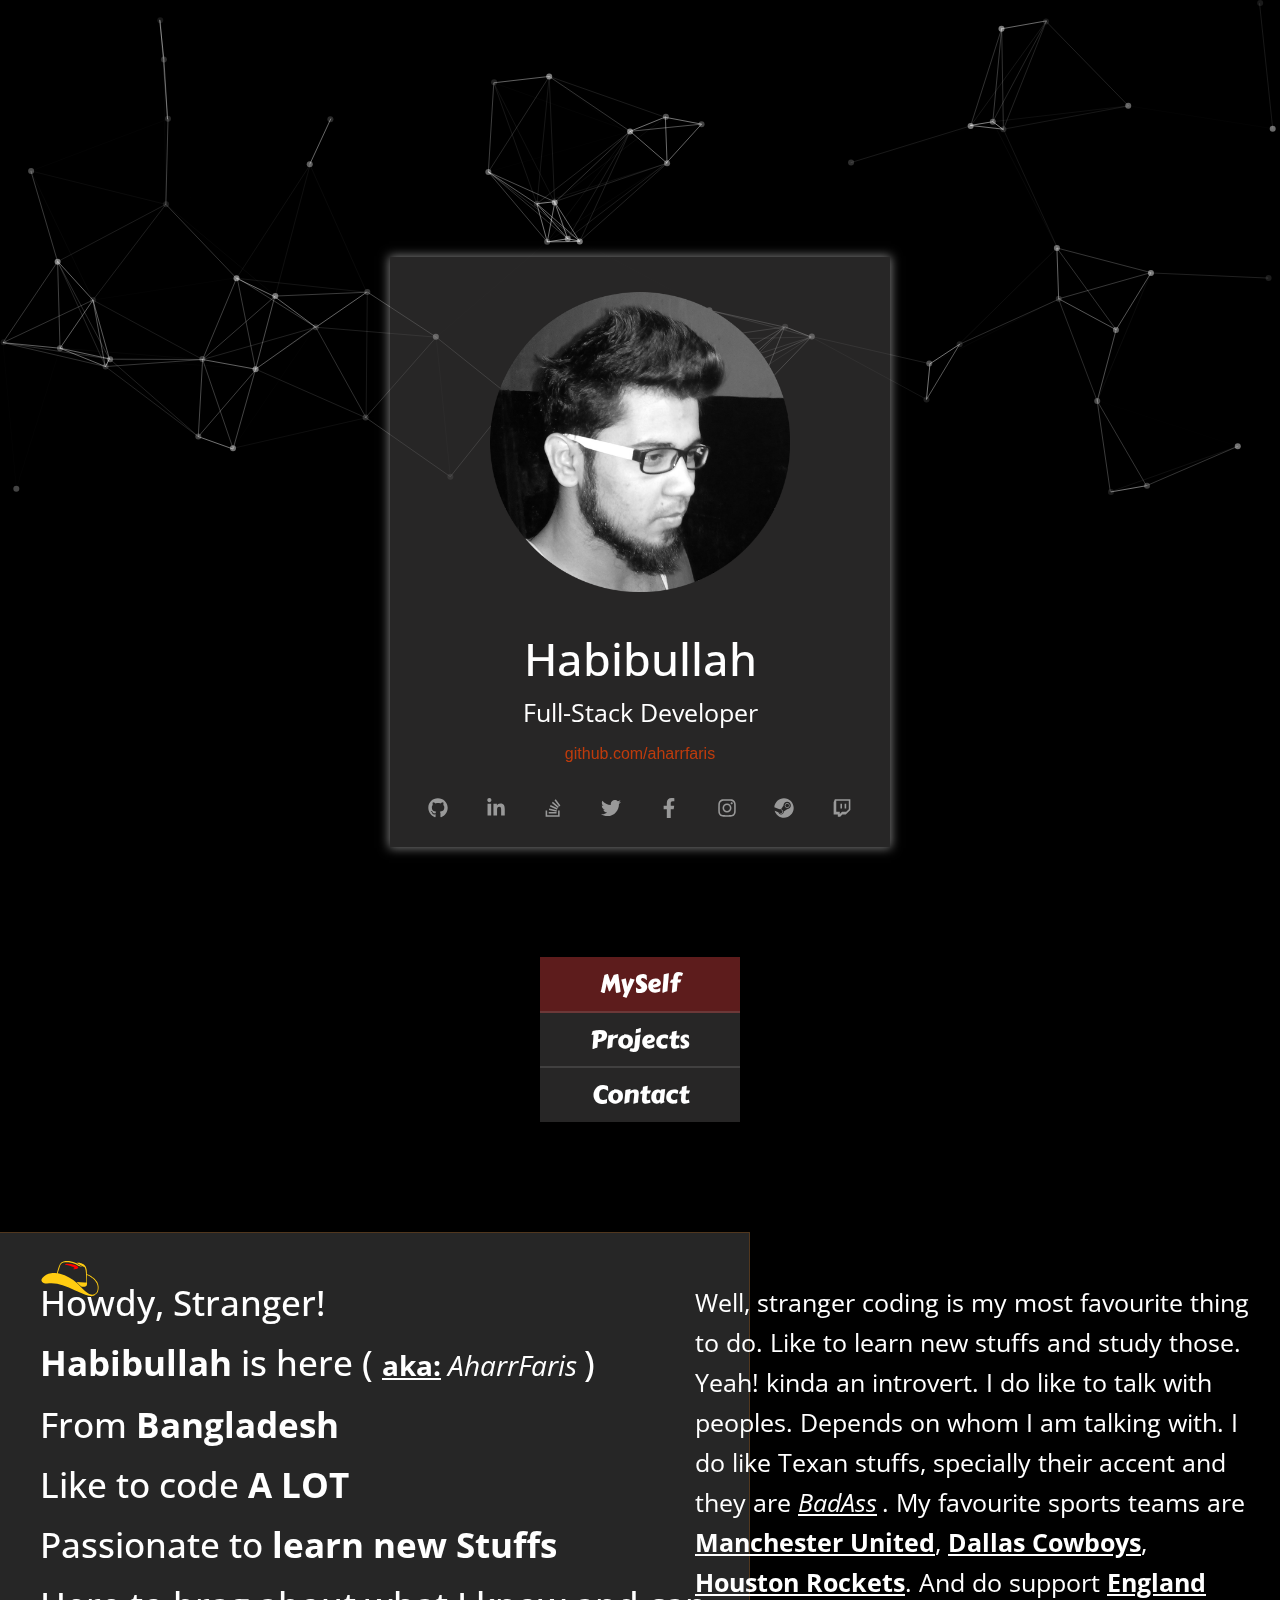
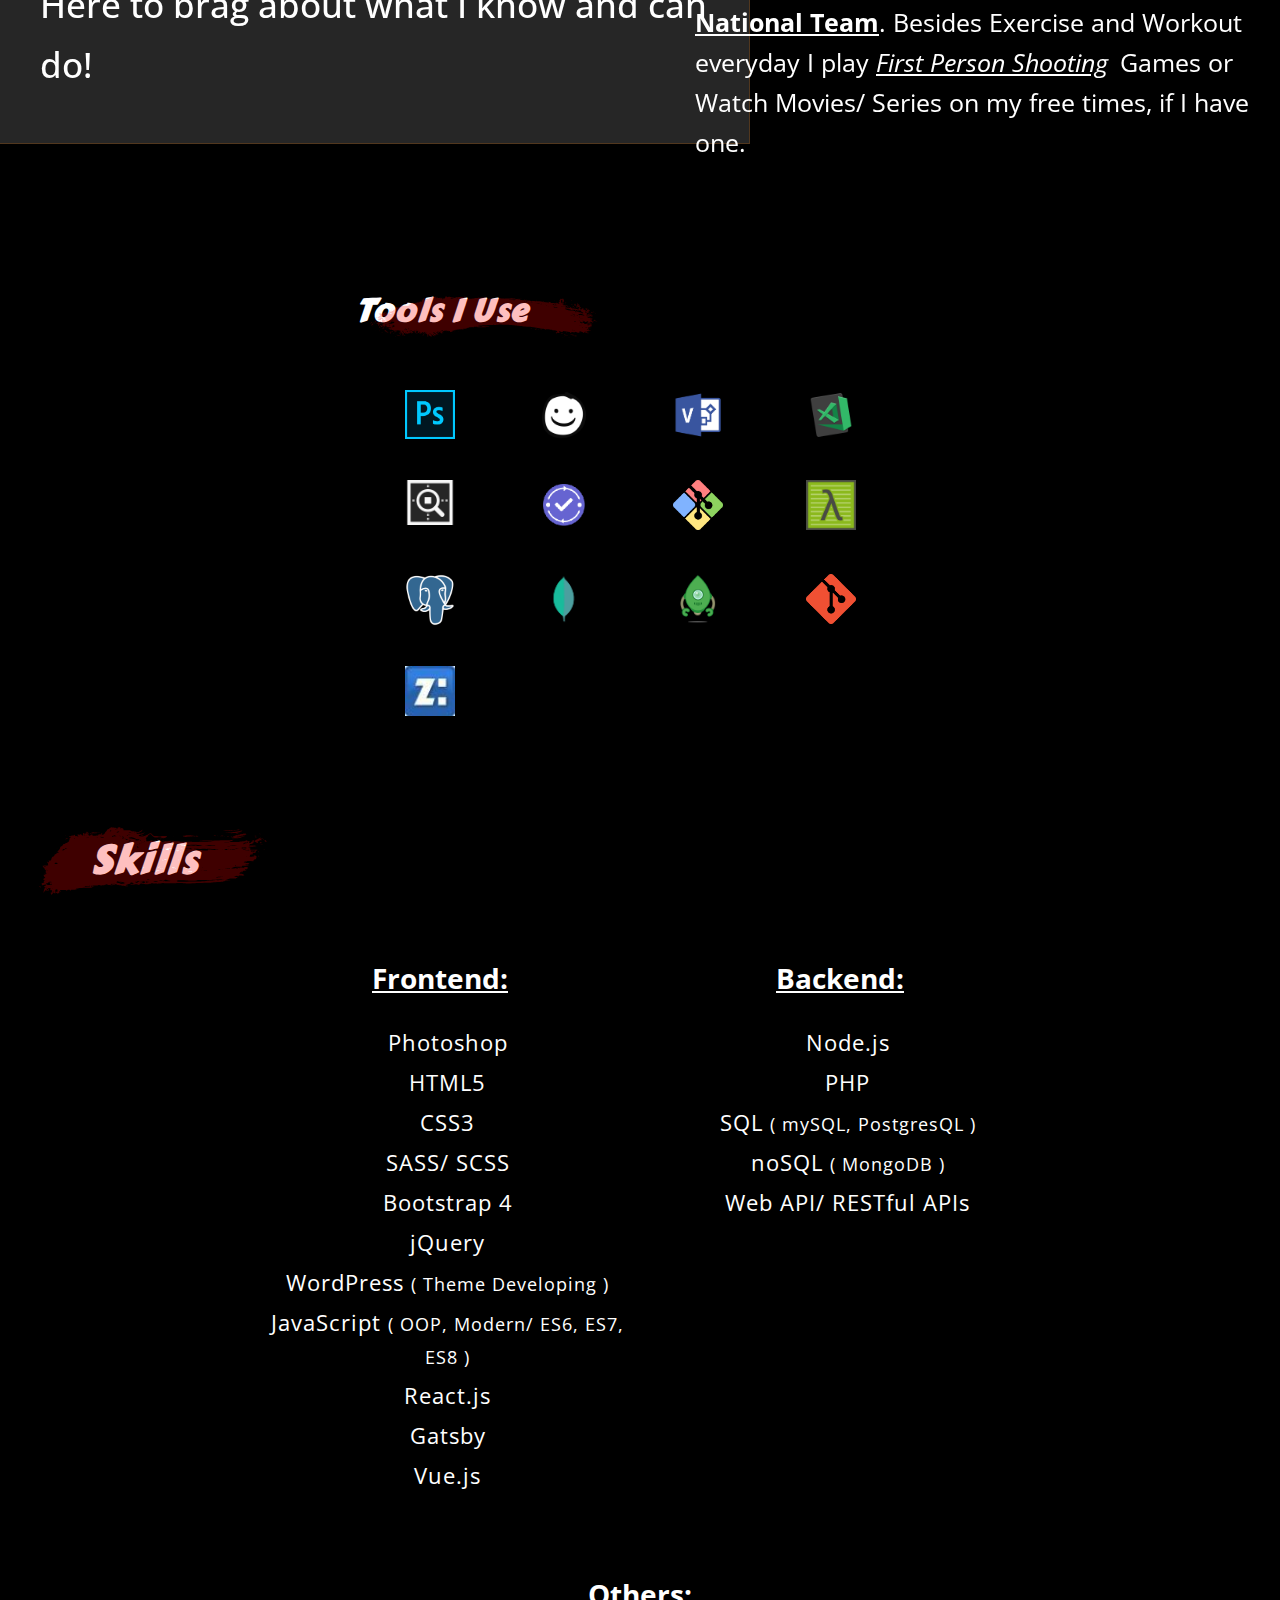
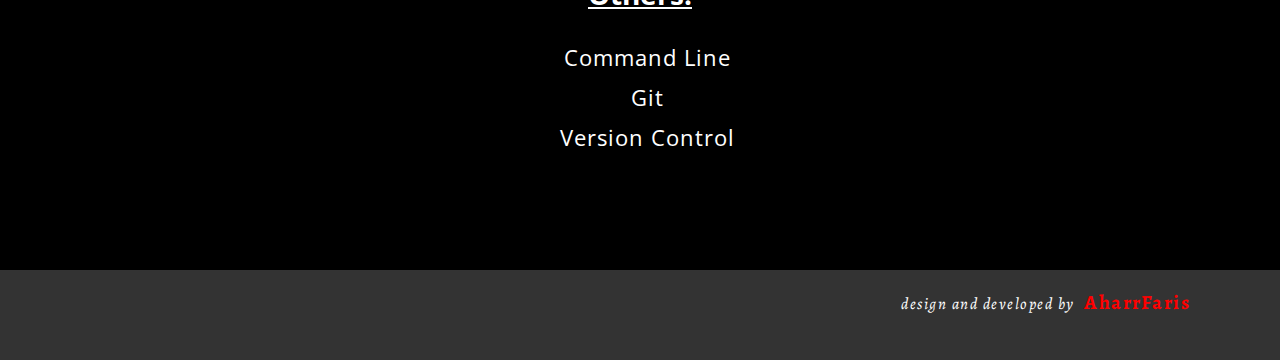
==== commit 87ff1dea: "final wave" ====
--- a/index.html
+++ b/index.html
@@ -1 +1 @@
-<!DOCTYPE html><html lang="en"><head><meta charset="utf-8"><meta content="width=device-width,initial-scale=1" name="viewport"><meta content="#000000" name="theme-color"><meta content="Web site created using create-react-app" name="description"><link href="/manifest.json" rel="manifest"><title>AharrFaris</title><link href="/static/css/main.d27234ad.chunk.css" rel="stylesheet"><link href="https://fonts.googleapis.com" rel="preconnect"><script src="/static/js/6.1ff9b89d.chunk.js" charset="utf-8"></script><link href="/static/css/5.c909ffe4.chunk.css" rel="stylesheet" type="text/css"><script src="/static/js/5.347d8bf5.chunk.js" charset="utf-8"></script><link href="/static/media/profile.6661294f.png" rel="icon" data-react-helmet="true"><script src="/static/js/8.f4c3b31b.chunk.js" charset="utf-8"></script><link href="/static/css/4.9af480d2.chunk.css" rel="stylesheet" type="text/css"><script src="/static/js/4.d5174d38.chunk.js" charset="utf-8"></script><style type="text/css">.__react_component_tooltip{border-radius:3px;display:inline-block;font-size:13px;left:-999em;opacity:0;padding:8px 21px;position:fixed;pointer-events:none;transition:opacity .3s ease-out;top:-999em;visibility:hidden;z-index:999}.__react_component_tooltip.allow_click,.__react_component_tooltip.allow_hover{pointer-events:auto}.__react_component_tooltip:after,.__react_component_tooltip:before{content:"";width:0;height:0;position:absolute}.__react_component_tooltip.show{opacity:.9;margin-top:0;margin-left:0;visibility:visible}.__react_component_tooltip.type-dark{color:#fff;background-color:#222}.__react_component_tooltip.type-dark.place-top:after{border-top-color:#222;border-top-style:solid;border-top-width:6px}.__react_component_tooltip.type-dark.place-bottom:after{border-bottom-color:#222;border-bottom-style:solid;border-bottom-width:6px}.__react_component_tooltip.type-dark.place-left:after{border-left-color:#222;border-left-style:solid;border-left-width:6px}.__react_component_tooltip.type-dark.place-right:after{border-right-color:#222;border-right-style:solid;border-right-width:6px}.__react_component_tooltip.type-dark.border{border:1px solid #fff}.__react_component_tooltip.type-dark.border.place-top:before{border-top:8px solid #fff}.__react_component_tooltip.type-dark.border.place-bottom:before{border-bottom:8px solid #fff}.__react_component_tooltip.type-dark.border.place-left:before{border-left:8px solid #fff}.__react_component_tooltip.type-dark.border.place-right:before{border-right:8px solid #fff}.__react_component_tooltip.type-success{color:#fff;background-color:#8dc572}.__react_component_tooltip.type-success.place-top:after{border-top-color:#8dc572;border-top-style:solid;border-top-width:6px}.__react_component_tooltip.type-success.place-bottom:after{border-bottom-color:#8dc572;border-bottom-style:solid;border-bottom-width:6px}.__react_component_tooltip.type-success.place-left:after{border-left-color:#8dc572;border-left-style:solid;border-left-width:6px}.__react_component_tooltip.type-success.place-right:after{border-right-color:#8dc572;border-right-style:solid;border-right-width:6px}.__react_component_tooltip.type-success.border{border:1px solid #fff}.__react_component_tooltip.type-success.border.place-top:before{border-top:8px solid #fff}.__react_component_tooltip.type-success.border.place-bottom:before{border-bottom:8px solid #fff}.__react_component_tooltip.type-success.border.place-left:before{border-left:8px solid #fff}.__react_component_tooltip.type-success.border.place-right:before{border-right:8px solid #fff}.__react_component_tooltip.type-warning{color:#fff;background-color:#f0ad4e}.__react_component_tooltip.type-warning.place-top:after{border-top-color:#f0ad4e;border-top-style:solid;border-top-width:6px}.__react_component_tooltip.type-warning.place-bottom:after{border-bottom-color:#f0ad4e;border-bottom-style:solid;border-bottom-width:6px}.__react_component_tooltip.type-warning.place-left:after{border-left-color:#f0ad4e;border-left-style:solid;border-left-width:6px}.__react_component_tooltip.type-warning.place-right:after{border-right-color:#f0ad4e;border-right-style:solid;border-right-width:6px}.__react_component_tooltip.type-warning.border{border:1px solid #fff}.__react_component_tooltip.type-warning.border.place-top:before{border-top:8px solid #fff}.__react_component_tooltip.type-warning.border.place-bottom:before{border-bottom:8px solid #fff}.__react_component_tooltip.type-warning.border.place-left:before{border-left:8px solid #fff}.__react_component_tooltip.type-warning.border.place-right:before{border-right:8px solid #fff}.__react_component_tooltip.type-error{color:#fff;background-color:#be6464}.__react_component_tooltip.type-error.place-top:after{border-top-color:#be6464;border-top-style:solid;border-top-width:6px}.__react_component_tooltip.type-error.place-bottom:after{border-bottom-color:#be6464;border-bottom-style:solid;border-bottom-width:6px}.__react_component_tooltip.type-error.place-left:after{border-left-color:#be6464;border-left-style:solid;border-left-width:6px}.__react_component_tooltip.type-error.place-right:after{border-right-color:#be6464;border-right-style:solid;border-right-width:6px}.__react_component_tooltip.type-error.border{border:1px solid #fff}.__react_component_tooltip.type-error.border.place-top:before{border-top:8px solid #fff}.__react_component_tooltip.type-error.border.place-bottom:before{border-bottom:8px solid #fff}.__react_component_tooltip.type-error.border.place-left:before{border-left:8px solid #fff}.__react_component_tooltip.type-error.border.place-right:before{border-right:8px solid #fff}.__react_component_tooltip.type-info{color:#fff;background-color:#337ab7}.__react_component_tooltip.type-info.place-top:after{border-top-color:#337ab7;border-top-style:solid;border-top-width:6px}.__react_component_tooltip.type-info.place-bottom:after{border-bottom-color:#337ab7;border-bottom-style:solid;border-bottom-width:6px}.__react_component_tooltip.type-info.place-left:after{border-left-color:#337ab7;border-left-style:solid;border-left-width:6px}.__react_component_tooltip.type-info.place-right:after{border-right-color:#337ab7;border-right-style:solid;border-right-width:6px}.__react_component_tooltip.type-info.border{border:1px solid #fff}.__react_component_tooltip.type-info.border.place-top:before{border-top:8px solid #fff}.__react_component_tooltip.type-info.border.place-bottom:before{border-bottom:8px solid #fff}.__react_component_tooltip.type-info.border.place-left:before{border-left:8px solid #fff}.__react_component_tooltip.type-info.border.place-right:before{border-right:8px solid #fff}.__react_component_tooltip.type-light{color:#222;background-color:#fff}.__react_component_tooltip.type-light.place-top:after{border-top-color:#fff;border-top-style:solid;border-top-width:6px}.__react_component_tooltip.type-light.place-bottom:after{border-bottom-color:#fff;border-bottom-style:solid;border-bottom-width:6px}.__react_component_tooltip.type-light.place-left:after{border-left-color:#fff;border-left-style:solid;border-left-width:6px}.__react_component_tooltip.type-light.place-right:after{border-right-color:#fff;border-right-style:solid;border-right-width:6px}.__react_component_tooltip.type-light.border{border:1px solid #222}.__react_component_tooltip.type-light.border.place-top:before{border-top:8px solid #222}.__react_component_tooltip.type-light.border.place-bottom:before{border-bottom:8px solid #222}.__react_component_tooltip.type-light.border.place-left:before{border-left:8px solid #222}.__react_component_tooltip.type-light.border.place-right:before{border-right:8px solid #222}.__react_component_tooltip.place-top{margin-top:-10px}.__react_component_tooltip.place-top:before{border-left:10px solid transparent;border-right:10px solid transparent;bottom:-8px;left:50%;margin-left:-10px}.__react_component_tooltip.place-top:after{border-left:8px solid transparent;border-right:8px solid transparent;bottom:-6px;left:50%;margin-left:-8px}.__react_component_tooltip.place-bottom{margin-top:10px}.__react_component_tooltip.place-bottom:before{border-left:10px solid transparent;border-right:10px solid transparent;top:-8px;left:50%;margin-left:-10px}.__react_component_tooltip.place-bottom:after{border-left:8px solid transparent;border-right:8px solid transparent;top:-6px;left:50%;margin-left:-8px}.__react_component_tooltip.place-left{margin-left:-10px}.__react_component_tooltip.place-left:before{border-top:6px solid transparent;border-bottom:6px solid transparent;right:-8px;top:50%;margin-top:-5px}.__react_component_tooltip.place-left:after{border-top:5px solid transparent;border-bottom:5px solid transparent;right:-6px;top:50%;margin-top:-4px}.__react_component_tooltip.place-right{margin-left:10px}.__react_component_tooltip.place-right:before{border-top:6px solid transparent;border-bottom:6px solid transparent;left:-8px;top:50%;margin-top:-5px}.__react_component_tooltip.place-right:after{border-top:5px solid transparent;border-bottom:5px solid transparent;left:-6px;top:50%;margin-top:-4px}.__react_component_tooltip .multi-line{display:block;padding:2px 0;text-align:center}</style><meta content="Habibullah" name="developed by" data-react-helmet="true"><meta content="Habibullah" name="design and developed by" data-react-helmet="true"><meta content="Habibullah" name="portfolio" data-react-helmet="true"><meta content="Habibullah" name="prortfolio website" data-react-helmet="true"><meta content="Habibullah" name="projects" data-react-helmet="true"><meta content="Habibullah" name="contact" data-react-helmet="true"><meta content="Habibullah" name="react.js developer" data-react-helmet="true"><meta content="Habibullah" name="react developer" data-react-helmet="true"><meta content="Habibullah" name="node.js node developer" data-react-helmet="true"><meta content="Habibullah" name="node developer" data-react-helmet="true"><meta content="Habibullah" name="fullstack developer" data-react-helmet="true"><meta content="Habibullah" name="web developer" data-react-helmet="true"><meta content="Habibullah" name="react.js developer in Bangladesh" data-react-helmet="true"><meta content="Habibullah" name="react developer in Bangladesh" data-react-helmet="true"><meta content="Habibullah" name="node.js node developer in Bangladesh" data-react-helmet="true"><meta content="Habibullah" name="node developer in Bangladesh" data-react-helmet="true"><meta content="Habibullah" name="fullstack developer in Bangladesh" data-react-helmet="true"><meta content="Habibullah" name="web developer in Bangladesh" data-react-helmet="true"><meta content="Habibullah" name="react.js vue.js node.js gatsby javascript developer" data-react-helmet="true"><meta content="Habibullah" name="react vue node gatsby javascript developer" data-react-helmet="true"><meta content="Habibullah" name="javascript developer" data-react-helmet="true"><meta content="Habibullah" name="javascript developer in Bangladesh" data-react-helmet="true"><meta content="AharrFaris" name="developed by" data-react-helmet="true"><meta content="AharrFaris" name="design and developed by" data-react-helmet="true"><meta content="AharrFaris" name="portfolio" data-react-helmet="true"><meta content="AharrFaris" name="prortfolio website" data-react-helmet="true"><meta content="AharrFaris" name="projects" data-react-helmet="true"><meta content="AharrFaris" name="contact" data-react-helmet="true"><meta content="AharrFaris" name="react.js developer" data-react-helmet="true"><meta content="AharrFaris" name="react developer" data-react-helmet="true"><meta content="AharrFaris" name="node.js node developer" data-react-helmet="true"><meta content="AharrFaris" name="node developer" data-react-helmet="true"><meta content="AharrFaris" name="fullstack developer" data-react-helmet="true"><meta content="AharrFaris" name="web developer" data-react-helmet="true"><meta content="AharrFaris" name="react.js developer in Bangladesh" data-react-helmet="true"><meta content="AharrFaris" name="react developer in Bangladesh" data-react-helmet="true"><meta content="AharrFaris" name="node.js node developer in Bangladesh" data-react-helmet="true"><meta content="AharrFaris" name="node developer in Bangladesh" data-react-helmet="true"><meta content="AharrFaris" name="fullstack developer in Bangladesh" data-react-helmet="true"><meta content="AharrFaris" name="web developer in Bangladesh" data-react-helmet="true"><meta content="AharrFaris" name="react.js vue.js node.js gatsby javascript developer" data-react-helmet="true"><meta content="AharrFaris" name="react vue node gatsby javascript developer" data-react-helmet="true"><meta content="AharrFaris" name="javascript developer" data-react-helmet="true"><meta content="AharrFaris" name="javascript developer in Bangladesh" data-react-helmet="true"><meta content="aharrfaris" name="developed by" data-react-helmet="true"><meta content="aharrfaris" name="design and developed by" data-react-helmet="true"><meta content="aharrfaris" name="portfolio" data-react-helmet="true"><meta content="aharrfaris" name="prortfolio website" data-react-helmet="true"><meta content="aharrfaris" name="projects" data-react-helmet="true"><meta content="aharrfaris" name="contact" data-react-helmet="true"><meta content="aharrfaris" name="react.js developer" data-react-helmet="true"><meta content="aharrfaris" name="react developer" data-react-helmet="true"><meta content="aharrfaris" name="node.js node developer" data-react-helmet="true"><meta content="aharrfaris" name="node developer" data-react-helmet="true"><meta content="aharrfaris" name="fullstack developer" data-react-helmet="true"><meta content="aharrfaris" name="web developer" data-react-helmet="true"><meta content="aharrfaris" name="react.js developer in Bangladesh" data-react-helmet="true"><meta content="aharrfaris" name="react developer in Bangladesh" data-react-helmet="true"><meta content="aharrfaris" name="node.js node developer in Bangladesh" data-react-helmet="true"><meta content="aharrfaris" name="node developer in Bangladesh" data-react-helmet="true"><meta content="aharrfaris" name="fullstack developer in Bangladesh" data-react-helmet="true"><meta content="aharrfaris" name="web developer in Bangladesh" data-react-helmet="true"><meta content="aharrfaris" name="react.js vue.js node.js gatsby javascript developer" data-react-helmet="true"><meta content="aharrfaris" name="react vue node gatsby javascript developer" data-react-helmet="true"><meta content="aharrfaris" name="javascript developer" data-react-helmet="true"><meta content="aharrfaris" name="javascript developer in Bangladesh" data-react-helmet="true"><link href="https://fonts.gstatic.com" rel="preconnect"></head><body><noscript>You need to enable JavaScript to run this app.</noscript><div id="root"><div class="App"><section id="Main"><section id="Banner"><div><canvas height="500" style="background:#000;width:100%;height:100%" width="480"></canvas></div><div class="profile-block"><div class="img-wrap"><div><img alt="profile headshot" src="/static/media/profile.6661294f.png"></div></div><div class="text-block"><h2>Habibullah</h2><p>Full-Stack Developer</p><a href="https://github.com/aharrfaris" rel="noopener noreferrer" target="_blank">github.com/aharrfaris</a><ul><li><a href="https://github.com/aharrfaris" rel="noopener noreferrer" target="_blank"><svg fill="currentColor" height="1em" stroke="currentColor" stroke-width="0" viewBox="0 0 496 512" width="1em" xmlns="http://www.w3.org/2000/svg"><path d="M165.9 397.4c0 2-2.3 3.6-5.2 3.6-3.3.3-5.6-1.3-5.6-3.6 0-2 2.3-3.6 5.2-3.6 3-.3 5.6 1.3 5.6 3.6zm-31.1-4.5c-.7 2 1.3 4.3 4.3 4.9 2.6 1 5.6 0 6.2-2s-1.3-4.3-4.3-5.2c-2.6-.7-5.5.3-6.2 2.3zm44.2-1.7c-2.9.7-4.9 2.6-4.6 4.9.3 2 2.9 3.3 5.9 2.6 2.9-.7 4.9-2.6 4.6-4.6-.3-1.9-3-3.2-5.9-2.9zM244.8 8C106.1 8 0 113.3 0 252c0 110.9 69.8 205.8 169.5 239.2 12.8 2.3 17.3-5.6 17.3-12.1 0-6.2-.3-40.4-.3-61.4 0 0-70 15-84.7-29.8 0 0-11.4-29.1-27.8-36.6 0 0-22.9-15.7 1.6-15.4 0 0 24.9 2 38.6 25.8 21.9 38.6 58.6 27.5 72.9 20.9 2.3-16 8.8-27.1 16-33.7-55.9-6.2-112.3-14.3-112.3-110.5 0-27.5 7.6-41.3 23.6-58.9-2.6-6.5-11.1-33.3 2.6-67.9 20.9-6.5 69 27 69 27 20-5.6 41.5-8.5 62.8-8.5s42.8 2.9 62.8 8.5c0 0 48.1-33.6 69-27 13.7 34.7 5.2 61.4 2.6 67.9 16 17.7 25.8 31.5 25.8 58.9 0 96.5-58.9 104.2-114.8 110.5 9.2 7.9 17 22.9 17 46.4 0 33.7-.3 75.4-.3 83.6 0 6.5 4.6 14.4 17.3 12.1C428.2 457.8 496 362.9 496 252 496 113.3 383.5 8 244.8 8zM97.2 352.9c-1.3 1-1 3.3.7 5.2 1.6 1.6 3.9 2.3 5.2 1 1.3-1 1-3.3-.7-5.2-1.6-1.6-3.9-2.3-5.2-1zm-10.8-8.1c-.7 1.3.3 2.9 2.3 3.9 1.6 1 3.6.7 4.3-.7.7-1.3-.3-2.9-2.3-3.9-2-.6-3.6-.3-4.3.7zm32.4 35.6c-1.6 1.3-1 4.3 1.3 6.2 2.3 2.3 5.2 2.6 6.5 1 1.3-1.3.7-4.3-1.3-6.2-2.2-2.3-5.2-2.6-6.5-1zm-11.4-14.7c-1.6 1-1.6 3.6 0 5.9 1.6 2.3 4.3 3.3 5.6 2.3 1.6-1.3 1.6-3.9 0-6.2-1.4-2.3-4-3.3-5.6-2z"></path></svg></a></li><li><a href="https://www.linkedin.com/in/aharrfaris" rel="noopener noreferrer" target="_blank"><svg fill="currentColor" height="1em" stroke="currentColor" stroke-width="0" viewBox="0 0 448 512" width="1em" xmlns="http://www.w3.org/2000/svg"><path d="M100.28 448H7.4V148.9h92.88zM53.79 108.1C24.09 108.1 0 83.5 0 53.8a53.79 53.79 0 0 1 107.58 0c0 29.7-24.1 54.3-53.79 54.3zM447.9 448h-92.68V302.4c0-34.7-.7-79.2-48.29-79.2-48.29 0-55.69 37.7-55.69 76.7V448h-92.78V148.9h89.08v40.8h1.3c12.4-23.5 42.69-48.3 87.88-48.3 94 0 111.28 61.9 111.28 142.3V448z"></path></svg></a></li><li><a href="https://stackoverflow.com/users/9958708/aharrfaris" rel="noopener noreferrer" target="_blank"><svg fill="currentColor" height="1em" stroke="currentColor" stroke-width="0" viewBox="0 0 384 512" width="1em" xmlns="http://www.w3.org/2000/svg"><path d="M290.7 311L95 269.7 86.8 309l195.7 41zm51-87L188.2 95.7l-25.5 30.8 153.5 128.3zm-31.2 39.7L129.2 179l-16.7 36.5L293.7 300zM262 32l-32 24 119.3 160.3 32-24zm20.5 328h-200v39.7h200zm39.7 80H42.7V320h-40v160h359.5V320h-40z"></path></svg></a></li><li><a href="https://twitter.com/AharrFaris" rel="noopener noreferrer" target="_blank"><svg fill="currentColor" height="1em" stroke="currentColor" stroke-width="0" viewBox="0 0 512 512" width="1em" xmlns="http://www.w3.org/2000/svg"><path d="M459.37 151.716c.325 4.548.325 9.097.325 13.645 0 138.72-105.583 298.558-298.558 298.558-59.452 0-114.68-17.219-161.137-47.106 8.447.974 16.568 1.299 25.34 1.299 49.055 0 94.213-16.568 130.274-44.832-46.132-.975-84.792-31.188-98.112-72.772 6.498.974 12.995 1.624 19.818 1.624 9.421 0 18.843-1.3 27.614-3.573-48.081-9.747-84.143-51.98-84.143-102.985v-1.299c13.969 7.797 30.214 12.67 47.431 13.319-28.264-18.843-46.781-51.005-46.781-87.391 0-19.492 5.197-37.36 14.294-52.954 51.655 63.675 129.3 105.258 216.365 109.807-1.624-7.797-2.599-15.918-2.599-24.04 0-57.828 46.782-104.934 104.934-104.934 30.213 0 57.502 12.67 76.67 33.137 23.715-4.548 46.456-13.32 66.599-25.34-7.798 24.366-24.366 44.833-46.132 57.827 21.117-2.273 41.584-8.122 60.426-16.243-14.292 20.791-32.161 39.308-52.628 54.253z"></path></svg></a></li><li><a href="https://www.facebook.com/AharrFaris" rel="noopener noreferrer" target="_blank"><svg fill="currentColor" height="1em" stroke="currentColor" stroke-width="0" viewBox="0 0 320 512" width="1em" xmlns="http://www.w3.org/2000/svg"><path d="M279.14 288l14.22-92.66h-88.91v-60.13c0-25.35 12.42-50.06 52.24-50.06h40.42V6.26S260.43 0 225.36 0c-73.22 0-121.08 44.38-121.08 124.72v70.62H22.89V288h81.39v224h100.17V288z"></path></svg></a></li><li><a href="https://www.instagram.com/aharrfaris" rel="noopener noreferrer" target="_blank"><svg fill="currentColor" height="1em" stroke="currentColor" stroke-width="0" viewBox="0 0 448 512" width="1em" xmlns="http://www.w3.org/2000/svg"><path d="M224.1 141c-63.6 0-114.9 51.3-114.9 114.9s51.3 114.9 114.9 114.9S339 319.5 339 255.9 287.7 141 224.1 141zm0 189.6c-41.1 0-74.7-33.5-74.7-74.7s33.5-74.7 74.7-74.7 74.7 33.5 74.7 74.7-33.6 74.7-74.7 74.7zm146.4-194.3c0 14.9-12 26.8-26.8 26.8-14.9 0-26.8-12-26.8-26.8s12-26.8 26.8-26.8 26.8 12 26.8 26.8zm76.1 27.2c-1.7-35.9-9.9-67.7-36.2-93.9-26.2-26.2-58-34.4-93.9-36.2-37-2.1-147.9-2.1-184.9 0-35.8 1.7-67.6 9.9-93.9 36.1s-34.4 58-36.2 93.9c-2.1 37-2.1 147.9 0 184.9 1.7 35.9 9.9 67.7 36.2 93.9s58 34.4 93.9 36.2c37 2.1 147.9 2.1 184.9 0 35.9-1.7 67.7-9.9 93.9-36.2 26.2-26.2 34.4-58 36.2-93.9 2.1-37 2.1-147.8 0-184.8zM398.8 388c-7.8 19.6-22.9 34.7-42.6 42.6-29.5 11.7-99.5 9-132.1 9s-102.7 2.6-132.1-9c-19.6-7.8-34.7-22.9-42.6-42.6-11.7-29.5-9-99.5-9-132.1s-2.6-102.7 9-132.1c7.8-19.6 22.9-34.7 42.6-42.6 29.5-11.7 99.5-9 132.1-9s102.7-2.6 132.1 9c19.6 7.8 34.7 22.9 42.6 42.6 11.7 29.5 9 99.5 9 132.1s2.7 102.7-9 132.1z"></path></svg></a></li><li><a href="https://steamcommunity.com/id/AharrFaris" rel="noopener noreferrer" target="_blank"><svg fill="currentColor" height="1em" stroke="currentColor" stroke-width="0" viewBox="0 0 496 512" width="1em" xmlns="http://www.w3.org/2000/svg"><path d="M496 256c0 137-111.2 248-248.4 248-113.8 0-209.6-76.3-239-180.4l95.2 39.3c6.4 32.1 34.9 56.4 68.9 56.4 39.2 0 71.9-32.4 70.2-73.5l84.5-60.2c52.1 1.3 95.8-40.9 95.8-93.5 0-51.6-42-93.5-93.7-93.5s-93.7 42-93.7 93.5v1.2L176.6 279c-15.5-.9-30.7 3.4-43.5 12.1L0 236.1C10.2 108.4 117.1 8 247.6 8 384.8 8 496 119 496 256zM155.7 384.3l-30.5-12.6a52.79 52.79 0 0 0 27.2 25.8c26.9 11.2 57.8-1.6 69-28.4 5.4-13 5.5-27.3.1-40.3-5.4-13-15.5-23.2-28.5-28.6-12.9-5.4-26.7-5.2-38.9-.6l31.5 13c19.8 8.2 29.2 30.9 20.9 50.7-8.3 19.9-31 29.2-50.8 21zm173.8-129.9c-34.4 0-62.4-28-62.4-62.3s28-62.3 62.4-62.3 62.4 28 62.4 62.3-27.9 62.3-62.4 62.3zm.1-15.6c25.9 0 46.9-21 46.9-46.8 0-25.9-21-46.8-46.9-46.8s-46.9 21-46.9 46.8c.1 25.8 21.1 46.8 46.9 46.8z"></path></svg></a></li><li><a href="https://www.twitch.tv/aharrfaris" rel="noopener noreferrer" target="_blank"><svg fill="currentColor" height="1em" stroke="currentColor" stroke-width="0" viewBox="0 0 448 512" width="1em" xmlns="http://www.w3.org/2000/svg"><path d="M40.1 32L10 108.9v314.3h107V480h60.2l56.8-56.8h87l117-117V32H40.1zm357.8 254.1L331 353H224l-56.8 56.8V353H76.9V72.1h321v214zM331 149v116.9h-40.1V149H331zm-107 0v116.9h-40.1V149H224z"></path></svg></a></li></ul></div></div></section><div style="min-height:163px"><div class="" style="transform:translateZ(0)"><nav id="Navs"><a href="/" class="nav-link active" aria-current="page">MySelf</a><a href="/projects" class="nav-link">Projects</a><a href="/contact" class="nav-link">Contact</a></nav></div></div><section id="MySelf"><section id="About"><div class="row"><div class="col-lg-6"><div class="left-side"><h1><span class="hat"></span>Howdy, Stranger!<br><strong>Habibullah</strong> is here ( <small><strong style="text-decoration:underline">aka:</strong> <em>AharrFaris</em> </small>)<br>From <strong>Bangladesh</strong><br>Like to code <strong>A LOT</strong><br>Passionate to <strong>learn new Stuffs</strong><br>Here to brag about what I know and can do!</h1></div></div><div class="col-lg-6"><div class="right-side"><p>Well, stranger coding is my most favourite thing to do. Like to learn new stuffs and study those. Yeah! kinda an introvert. I do like to talk with peoples. Depends on whom I am talking with. I do like Texan stuffs, specially their accent and they are <em>BadAss</em>. My favourite sports teams are <strong>Manchester United</strong>, <strong>Dallas Cowboys</strong>, <strong>Houston Rockets</strong>. And do support <strong>England National Team</strong>. Besides Exercise and Workout everyday I play <em>First Person Shooting</em> Games or Watch Movies/ Series on my free times, if I have one.</p></div></div></div></section><section id="Tools"><h2>Tools I Use <span class="stroke"></span></h2><div class="tools-block row"><div class="col-3"><div class="tool"><a href="https://www.adobe.com/products/photoshop.html" rel="noopener noreferrer" target="_blank" currentitem="false" data-for="photoshopImg" data-tip="true"><img alt="photoshop logo" src="/static/media/photoshop.ab6d0ee4.png"></a><div class="__react_component_tooltip place-bottom type-dark" data-id="tooltip" id="photoshopImg"><span>Photoshop</span></div></div></div><div class="col-3"><div class="tool"><a href="https://balsamiq.com/wireframes/desktop/" rel="noopener noreferrer" target="_blank" currentitem="false" data-for="Mockups3Img" data-tip="true"><img alt="photoshop logo" src="/static/media/mockups3.18e66a85.png"></a><div class="__react_component_tooltip place-bottom type-dark" data-id="tooltip" id="Mockups3Img"><span>Balsamiq Wireframes</span></div></div></div><div class="col-3"><div class="tool"><a href="https://www.microsoft.com/en-us/store/collections/visio" rel="noopener noreferrer" target="_blank" currentitem="false" data-for="MicrosoftVisioImg" data-tip="true"><img alt="photoshop logo" src="/static/media/visio.fc5766c0.png"></a><div class="__react_component_tooltip place-bottom type-dark" data-id="tooltip" id="MicrosoftVisioImg"><span>Microsoft Visio</span></div></div></div><div class="col-3"><div class="tool"><a href="https://code.visualstudio.com/insiders/" rel="noopener noreferrer" target="_blank" currentitem="false" data-for="VsCodeImg" data-tip="true"><img alt="VS Code logo" src="/static/media/vs-code-insider.1e109adb.png"></a><div class="__react_component_tooltip place-bottom type-dark" data-id="tooltip" id="VsCodeImg"><span>Microsoft VS Code Insider</span></div></div></div><div class="col-3"><div class="tool"><a href="http://pixelzoomer.com/" rel="noopener noreferrer" target="_blank" currentitem="false" data-for="PixelZoomerImg" data-tip="true"><img alt="Pixel Zoomer logo" src="/static/media/pixel-zoomer.0847e02e.png"></a><div class="__react_component_tooltip place-bottom type-dark" data-id="tooltip" id="PixelZoomerImg"><span>Pixel Zoomer</span></div></div></div><div class="col-3"><div class="tool"><a href="https://chrome.google.com/webstore/detail/talend-api-tester-free-ed/aejoelaoggembcahagimdiliamlcdmfm" rel="noopener noreferrer" target="_blank" currentitem="false" data-for="ApiTesterImg" data-tip="true"><img alt="Talend API Tester logo" src="[data-uri]"></a><div class="__react_component_tooltip place-bottom type-dark" data-id="tooltip" id="ApiTesterImg"><span>Talend API Tester</span></div></div></div><div class="col-3"><div class="tool"><a href="https://gitforwindows.org/" rel="noopener noreferrer" target="_blank" currentitem="false" data-for="GitBashImg" data-tip="true"><img alt="Git Bash logo" src="[data-uri]"></a><div class="__react_component_tooltip place-bottom type-dark" data-id="tooltip" id="GitBashImg"><span>Git Bash</span></div></div></div><div class="col-3"><div class="tool"><a href="https://cmder.net/" rel="noopener noreferrer" target="_blank" currentitem="false" data-for="CmderImg" data-tip="true"><img alt="Cmder logo" src="[data-uri]"></a><div class="__react_component_tooltip place-bottom type-dark" data-id="tooltip" id="CmderImg"><span>Cmder</span></div></div></div><div class="col-3"><div class="tool"><a href="https://www.pgadmin.org/" rel="noopener noreferrer" target="_blank" currentitem="false" data-for="PgAdminImg" data-tip="true"><img alt="pgAdmin logo" src="/static/media/pg-admin.50156c71.png"></a><div class="__react_component_tooltip place-bottom type-dark" data-id="tooltip" id="PgAdminImg"><span>pgAdmin</span></div></div></div><div class="col-3"><div class="tool"><a href="https://adminmongo.markmoffat.com/" rel="noopener noreferrer" target="_blank" currentitem="false" data-for="MongoAdminImg" data-tip="true"><img alt="adminMongo logo" src="/static/media/admin-mongo.852df499.png"></a><div class="__react_component_tooltip place-bottom type-dark" data-id="tooltip" id="MongoAdminImg"><span>adminMongo</span></div></div></div><div class="col-3"><div class="tool"><a href="https://robomongo.org/" rel="noopener noreferrer" target="_blank" currentitem="false" data-for="Robo3tImg" data-tip="true"><img alt="Robo 3T logo" src="/static/media/robo3t.8dc0d948.png"></a><div class="__react_component_tooltip place-bottom type-dark" data-id="tooltip" id="Robo3tImg"><span>Robo 3T</span></div></div></div><div class="col-3"><div class="tool"><a href="https://git-scm.com/" rel="noopener noreferrer" target="_blank" currentitem="false" data-for="GitImg" data-tip="true"><img alt="Git logo" src="[data-uri]"></a><div class="__react_component_tooltip place-bottom type-dark" data-id="tooltip" id="GitImg"><span>Git</span></div></div></div><div class="col-3"><div class="tool"><a href="http://zwamp.sourceforge.net/" rel="noopener noreferrer" target="_blank" currentitem="false" data-for="ZWampImg" data-tip="true"><img alt="Z-Wamp logo" src="[data-uri]"></a><div class="__react_component_tooltip place-bottom type-dark" data-id="tooltip" id="ZWampImg"><span>Z-Wamp</span></div></div></div></div></section><section id="Skills"><h1>Skills <span class="stroke"></span></h1><div class="skills-block row"><div class="skills front-end col-md-6"><h3>Frontend:</h3><ul><li>Photoshop</li><li>HTML5</li><li>CSS3</li><li>SASS/ SCSS</li><li>Bootstrap 4</li><li>jQuery</li><li>WordPress <small>( Theme Developing )</small></li><li>JavaScript <small>( OOP, Modern/ ES6, ES7, ES8 )</small></li><li>React.js</li><li>Gatsby</li><li>Vue.js</li></ul></div><div class="skills back-end col-md-6"><h3>Backend:</h3><ul><li>Node.js</li><li>PHP</li><li>SQL <small>( mySQL, PostgresQL )</small></li><li>noSQL <small>( MongoDB )</small></li><li>Web API/ RESTful APIs</li></ul></div><div class="skills others mx-auto col-md-6"><h3>Others:</h3><ul><li>Command Line</li><li>Git</li><li>Version Control</li></ul></div></div></section></section></section><footer style=""><div class="container"><div class="d-flex justify-content-end"><p>design and developed by <a href="https://aharrfaris.github.io" rel="noopener noreferrer" target="_blank" class="mein-stamp">AharrFaris</a></p></div></div></footer></div></div><script>!function(e){function t(t){for(var n,o,c=t[0],i=t[1],f=t[2],l=0,d=[];l<c.length;l++)o=c[l],Object.prototype.hasOwnProperty.call(a,o)&&a[o]&&d.push(a[o][0]),a[o]=0;for(n in i)Object.prototype.hasOwnProperty.call(i,n)&&(e[n]=i[n]);for(s&&s(t);d.length;)d.shift()();return u.push.apply(u,f||[]),r()}function r(){for(var e,t=0;t<u.length;t++){for(var r=u[t],n=!0,o=1;o<r.length;o++){var i=r[o];0!==a[i]&&(n=!1)}n&&(u.splice(t--,1),e=c(c.s=r[0]))}return e}var n={},o={2:0},a={2:0},u=[];function c(t){if(n[t])return n[t].exports;var r=n[t]={i:t,l:!1,exports:{}};return e[t].call(r.exports,r,r.exports,c),r.l=!0,r.exports}c.e=function(e){var t=[];o[e]?t.push(o[e]):0!==o[e]&&{4:1,5:1,7:1}[e]&&t.push(o[e]=new Promise((function(t,r){for(var n="static/css/"+({}[e]||e)+"."+{0:"31d6cfe0",4:"9af480d2",5:"c909ffe4",6:"31d6cfe0",7:"ef02db6d",8:"31d6cfe0",9:"31d6cfe0"}[e]+".chunk.css",a=c.p+n,u=document.getElementsByTagName("link"),i=0;i<u.length;i++){var f=(s=u[i]).getAttribute("data-href")||s.getAttribute("href");if("stylesheet"===s.rel&&(f===n||f===a))return t()}var l=document.getElementsByTagName("style");for(i=0;i<l.length;i++){var s;if((f=(s=l[i]).getAttribute("data-href"))===n||f===a)return t()}var d=document.createElement("link");d.rel="stylesheet",d.type="text/css",d.onload=t,d.onerror=function(t){var n=t&&t.target&&t.target.src||a,u=new Error("Loading CSS chunk "+e+" failed.\n("+n+")");u.code="CSS_CHUNK_LOAD_FAILED",u.request=n,delete o[e],d.parentNode.removeChild(d),r(u)},d.href=a,document.getElementsByTagName("head")[0].appendChild(d)})).then((function(){o[e]=0})));var r=a[e];if(0!==r)if(r)t.push(r[2]);else{var n=new Promise((function(t,n){r=a[e]=[t,n]}));t.push(r[2]=n);var u,i=document.createElement("script");i.charset="utf-8",i.timeout=120,c.nc&&i.setAttribute("nonce",c.nc),i.src=function(e){return c.p+"static/js/"+({}[e]||e)+"."+{0:"f11752a1",4:"d5174d38",5:"347d8bf5",6:"1ff9b89d",7:"ba7d7719",8:"f4c3b31b",9:"45c5a191"}[e]+".chunk.js"}(e);var f=new Error;u=function(t){i.onerror=i.onload=null,clearTimeout(l);var r=a[e];if(0!==r){if(r){var n=t&&("load"===t.type?"missing":t.type),o=t&&t.target&&t.target.src;f.message="Loading chunk "+e+" failed.\n("+n+": "+o+")",f.name="ChunkLoadError",f.type=n,f.request=o,r[1](f)}a[e]=void 0}};var l=setTimeout((function(){u({type:"timeout",target:i})}),12e4);i.onerror=i.onload=u,document.head.appendChild(i)}return Promise.all(t)},c.m=e,c.c=n,c.d=function(e,t,r){c.o(e,t)||Object.defineProperty(e,t,{enumerable:!0,get:r})},c.r=function(e){"undefined"!=typeof Symbol&&Symbol.toStringTag&&Object.defineProperty(e,Symbol.toStringTag,{value:"Module"}),Object.defineProperty(e,"__esModule",{value:!0})},c.t=function(e,t){if(1&t&&(e=c(e)),8&t)return e;if(4&t&&"object"==typeof e&&e&&e.__esModule)return e;var r=Object.create(null);if(c.r(r),Object.defineProperty(r,"default",{enumerable:!0,value:e}),2&t&&"string"!=typeof e)for(var n in e)c.d(r,n,function(t){return e[t]}.bind(null,n));return r},c.n=function(e){var t=e&&e.__esModule?function(){return e.default}:function(){return e};return c.d(t,"a",t),t},c.o=function(e,t){return Object.prototype.hasOwnProperty.call(e,t)},c.p="/",c.oe=function(e){throw console.error(e),e};var i=this.webpackJsonpclient=this.webpackJsonpclient||[],f=i.push.bind(i);i.push=t,i=i.slice();for(var l=0;l<i.length;l++)t(i[l]);var s=f;r()}([])</script><script src="/static/js/3.164fee6c.chunk.js"></script><script src="/static/js/main.3dc5eef3.chunk.js"></script></body></html>+<!DOCTYPE html><html lang="en"><head><meta charset="utf-8"><meta content="width=device-width,initial-scale=1" name="viewport"><meta content="#000000" name="theme-color"><meta content="Web site created using create-react-app" name="description"><link href="/manifest.json" rel="manifest"><title>AharrFaris</title><link href="/static/css/main.d27234ad.chunk.css" rel="stylesheet"><link href="https://fonts.googleapis.com" rel="preconnect"><script src="/static/js/6.1ff9b89d.chunk.js" charset="utf-8"></script><link href="/static/css/5.c909ffe4.chunk.css" rel="stylesheet" type="text/css"><script src="/static/js/5.347d8bf5.chunk.js" charset="utf-8"></script><link href="/static/media/profile.6661294f.png" rel="icon" data-react-helmet="true"><script src="/static/js/8.f4c3b31b.chunk.js" charset="utf-8"></script><link href="/static/css/4.9af480d2.chunk.css" rel="stylesheet" type="text/css"><script src="/static/js/4.d5174d38.chunk.js" charset="utf-8"></script><style type="text/css">.__react_component_tooltip{border-radius:3px;display:inline-block;font-size:13px;left:-999em;opacity:0;padding:8px 21px;position:fixed;pointer-events:none;transition:opacity .3s ease-out;top:-999em;visibility:hidden;z-index:999}.__react_component_tooltip.allow_click,.__react_component_tooltip.allow_hover{pointer-events:auto}.__react_component_tooltip:after,.__react_component_tooltip:before{content:"";width:0;height:0;position:absolute}.__react_component_tooltip.show{opacity:.9;margin-top:0;margin-left:0;visibility:visible}.__react_component_tooltip.type-dark{color:#fff;background-color:#222}.__react_component_tooltip.type-dark.place-top:after{border-top-color:#222;border-top-style:solid;border-top-width:6px}.__react_component_tooltip.type-dark.place-bottom:after{border-bottom-color:#222;border-bottom-style:solid;border-bottom-width:6px}.__react_component_tooltip.type-dark.place-left:after{border-left-color:#222;border-left-style:solid;border-left-width:6px}.__react_component_tooltip.type-dark.place-right:after{border-right-color:#222;border-right-style:solid;border-right-width:6px}.__react_component_tooltip.type-dark.border{border:1px solid #fff}.__react_component_tooltip.type-dark.border.place-top:before{border-top:8px solid #fff}.__react_component_tooltip.type-dark.border.place-bottom:before{border-bottom:8px solid #fff}.__react_component_tooltip.type-dark.border.place-left:before{border-left:8px solid #fff}.__react_component_tooltip.type-dark.border.place-right:before{border-right:8px solid #fff}.__react_component_tooltip.type-success{color:#fff;background-color:#8dc572}.__react_component_tooltip.type-success.place-top:after{border-top-color:#8dc572;border-top-style:solid;border-top-width:6px}.__react_component_tooltip.type-success.place-bottom:after{border-bottom-color:#8dc572;border-bottom-style:solid;border-bottom-width:6px}.__react_component_tooltip.type-success.place-left:after{border-left-color:#8dc572;border-left-style:solid;border-left-width:6px}.__react_component_tooltip.type-success.place-right:after{border-right-color:#8dc572;border-right-style:solid;border-right-width:6px}.__react_component_tooltip.type-success.border{border:1px solid #fff}.__react_component_tooltip.type-success.border.place-top:before{border-top:8px solid #fff}.__react_component_tooltip.type-success.border.place-bottom:before{border-bottom:8px solid #fff}.__react_component_tooltip.type-success.border.place-left:before{border-left:8px solid #fff}.__react_component_tooltip.type-success.border.place-right:before{border-right:8px solid #fff}.__react_component_tooltip.type-warning{color:#fff;background-color:#f0ad4e}.__react_component_tooltip.type-warning.place-top:after{border-top-color:#f0ad4e;border-top-style:solid;border-top-width:6px}.__react_component_tooltip.type-warning.place-bottom:after{border-bottom-color:#f0ad4e;border-bottom-style:solid;border-bottom-width:6px}.__react_component_tooltip.type-warning.place-left:after{border-left-color:#f0ad4e;border-left-style:solid;border-left-width:6px}.__react_component_tooltip.type-warning.place-right:after{border-right-color:#f0ad4e;border-right-style:solid;border-right-width:6px}.__react_component_tooltip.type-warning.border{border:1px solid #fff}.__react_component_tooltip.type-warning.border.place-top:before{border-top:8px solid #fff}.__react_component_tooltip.type-warning.border.place-bottom:before{border-bottom:8px solid #fff}.__react_component_tooltip.type-warning.border.place-left:before{border-left:8px solid #fff}.__react_component_tooltip.type-warning.border.place-right:before{border-right:8px solid #fff}.__react_component_tooltip.type-error{color:#fff;background-color:#be6464}.__react_component_tooltip.type-error.place-top:after{border-top-color:#be6464;border-top-style:solid;border-top-width:6px}.__react_component_tooltip.type-error.place-bottom:after{border-bottom-color:#be6464;border-bottom-style:solid;border-bottom-width:6px}.__react_component_tooltip.type-error.place-left:after{border-left-color:#be6464;border-left-style:solid;border-left-width:6px}.__react_component_tooltip.type-error.place-right:after{border-right-color:#be6464;border-right-style:solid;border-right-width:6px}.__react_component_tooltip.type-error.border{border:1px solid #fff}.__react_component_tooltip.type-error.border.place-top:before{border-top:8px solid #fff}.__react_component_tooltip.type-error.border.place-bottom:before{border-bottom:8px solid #fff}.__react_component_tooltip.type-error.border.place-left:before{border-left:8px solid #fff}.__react_component_tooltip.type-error.border.place-right:before{border-right:8px solid #fff}.__react_component_tooltip.type-info{color:#fff;background-color:#337ab7}.__react_component_tooltip.type-info.place-top:after{border-top-color:#337ab7;border-top-style:solid;border-top-width:6px}.__react_component_tooltip.type-info.place-bottom:after{border-bottom-color:#337ab7;border-bottom-style:solid;border-bottom-width:6px}.__react_component_tooltip.type-info.place-left:after{border-left-color:#337ab7;border-left-style:solid;border-left-width:6px}.__react_component_tooltip.type-info.place-right:after{border-right-color:#337ab7;border-right-style:solid;border-right-width:6px}.__react_component_tooltip.type-info.border{border:1px solid #fff}.__react_component_tooltip.type-info.border.place-top:before{border-top:8px solid #fff}.__react_component_tooltip.type-info.border.place-bottom:before{border-bottom:8px solid #fff}.__react_component_tooltip.type-info.border.place-left:before{border-left:8px solid #fff}.__react_component_tooltip.type-info.border.place-right:before{border-right:8px solid #fff}.__react_component_tooltip.type-light{color:#222;background-color:#fff}.__react_component_tooltip.type-light.place-top:after{border-top-color:#fff;border-top-style:solid;border-top-width:6px}.__react_component_tooltip.type-light.place-bottom:after{border-bottom-color:#fff;border-bottom-style:solid;border-bottom-width:6px}.__react_component_tooltip.type-light.place-left:after{border-left-color:#fff;border-left-style:solid;border-left-width:6px}.__react_component_tooltip.type-light.place-right:after{border-right-color:#fff;border-right-style:solid;border-right-width:6px}.__react_component_tooltip.type-light.border{border:1px solid #222}.__react_component_tooltip.type-light.border.place-top:before{border-top:8px solid #222}.__react_component_tooltip.type-light.border.place-bottom:before{border-bottom:8px solid #222}.__react_component_tooltip.type-light.border.place-left:before{border-left:8px solid #222}.__react_component_tooltip.type-light.border.place-right:before{border-right:8px solid #222}.__react_component_tooltip.place-top{margin-top:-10px}.__react_component_tooltip.place-top:before{border-left:10px solid transparent;border-right:10px solid transparent;bottom:-8px;left:50%;margin-left:-10px}.__react_component_tooltip.place-top:after{border-left:8px solid transparent;border-right:8px solid transparent;bottom:-6px;left:50%;margin-left:-8px}.__react_component_tooltip.place-bottom{margin-top:10px}.__react_component_tooltip.place-bottom:before{border-left:10px solid transparent;border-right:10px solid transparent;top:-8px;left:50%;margin-left:-10px}.__react_component_tooltip.place-bottom:after{border-left:8px solid transparent;border-right:8px solid transparent;top:-6px;left:50%;margin-left:-8px}.__react_component_tooltip.place-left{margin-left:-10px}.__react_component_tooltip.place-left:before{border-top:6px solid transparent;border-bottom:6px solid transparent;right:-8px;top:50%;margin-top:-5px}.__react_component_tooltip.place-left:after{border-top:5px solid transparent;border-bottom:5px solid transparent;right:-6px;top:50%;margin-top:-4px}.__react_component_tooltip.place-right{margin-left:10px}.__react_component_tooltip.place-right:before{border-top:6px solid transparent;border-bottom:6px solid transparent;left:-8px;top:50%;margin-top:-5px}.__react_component_tooltip.place-right:after{border-top:5px solid transparent;border-bottom:5px solid transparent;left:-6px;top:50%;margin-top:-4px}.__react_component_tooltip .multi-line{display:block;padding:2px 0;text-align:center}</style><meta content="Habibullah" name="developed by" data-react-helmet="true"><meta content="Habibullah" name="design and developed by" data-react-helmet="true"><meta content="Habibullah" name="portfolio" data-react-helmet="true"><meta content="Habibullah" name="prortfolio website" data-react-helmet="true"><meta content="Habibullah" name="projects" data-react-helmet="true"><meta content="Habibullah" name="contact" data-react-helmet="true"><meta content="Habibullah" name="react.js developer" data-react-helmet="true"><meta content="Habibullah" name="react developer" data-react-helmet="true"><meta content="Habibullah" name="node.js node developer" data-react-helmet="true"><meta content="Habibullah" name="node developer" data-react-helmet="true"><meta content="Habibullah" name="fullstack developer" data-react-helmet="true"><meta content="Habibullah" name="web developer" data-react-helmet="true"><meta content="Habibullah" name="react.js developer in Bangladesh" data-react-helmet="true"><meta content="Habibullah" name="react developer in Bangladesh" data-react-helmet="true"><meta content="Habibullah" name="node.js node developer in Bangladesh" data-react-helmet="true"><meta content="Habibullah" name="node developer in Bangladesh" data-react-helmet="true"><meta content="Habibullah" name="fullstack developer in Bangladesh" data-react-helmet="true"><meta content="Habibullah" name="web developer in Bangladesh" data-react-helmet="true"><meta content="Habibullah" name="react.js vue.js node.js gatsby javascript developer" data-react-helmet="true"><meta content="Habibullah" name="react vue node gatsby javascript developer" data-react-helmet="true"><meta content="Habibullah" name="javascript developer" data-react-helmet="true"><meta content="Habibullah" name="javascript developer in Bangladesh" data-react-helmet="true"><meta content="AharrFaris" name="developed by" data-react-helmet="true"><meta content="AharrFaris" name="design and developed by" data-react-helmet="true"><meta content="AharrFaris" name="portfolio" data-react-helmet="true"><meta content="AharrFaris" name="prortfolio website" data-react-helmet="true"><meta content="AharrFaris" name="projects" data-react-helmet="true"><meta content="AharrFaris" name="contact" data-react-helmet="true"><meta content="AharrFaris" name="react.js developer" data-react-helmet="true"><meta content="AharrFaris" name="react developer" data-react-helmet="true"><meta content="AharrFaris" name="node.js node developer" data-react-helmet="true"><meta content="AharrFaris" name="node developer" data-react-helmet="true"><meta content="AharrFaris" name="fullstack developer" data-react-helmet="true"><meta content="AharrFaris" name="web developer" data-react-helmet="true"><meta content="AharrFaris" name="react.js developer in Bangladesh" data-react-helmet="true"><meta content="AharrFaris" name="react developer in Bangladesh" data-react-helmet="true"><meta content="AharrFaris" name="node.js node developer in Bangladesh" data-react-helmet="true"><meta content="AharrFaris" name="node developer in Bangladesh" data-react-helmet="true"><meta content="AharrFaris" name="fullstack developer in Bangladesh" data-react-helmet="true"><meta content="AharrFaris" name="web developer in Bangladesh" data-react-helmet="true"><meta content="AharrFaris" name="react.js vue.js node.js gatsby javascript developer" data-react-helmet="true"><meta content="AharrFaris" name="react vue node gatsby javascript developer" data-react-helmet="true"><meta content="AharrFaris" name="javascript developer" data-react-helmet="true"><meta content="AharrFaris" name="javascript developer in Bangladesh" data-react-helmet="true"><meta content="aharrfaris" name="developed by" data-react-helmet="true"><meta content="aharrfaris" name="design and developed by" data-react-helmet="true"><meta content="aharrfaris" name="portfolio" data-react-helmet="true"><meta content="aharrfaris" name="prortfolio website" data-react-helmet="true"><meta content="aharrfaris" name="projects" data-react-helmet="true"><meta content="aharrfaris" name="contact" data-react-helmet="true"><meta content="aharrfaris" name="react.js developer" data-react-helmet="true"><meta content="aharrfaris" name="react developer" data-react-helmet="true"><meta content="aharrfaris" name="node.js node developer" data-react-helmet="true"><meta content="aharrfaris" name="node developer" data-react-helmet="true"><meta content="aharrfaris" name="fullstack developer" data-react-helmet="true"><meta content="aharrfaris" name="web developer" data-react-helmet="true"><meta content="aharrfaris" name="react.js developer in Bangladesh" data-react-helmet="true"><meta content="aharrfaris" name="react developer in Bangladesh" data-react-helmet="true"><meta content="aharrfaris" name="node.js node developer in Bangladesh" data-react-helmet="true"><meta content="aharrfaris" name="node developer in Bangladesh" data-react-helmet="true"><meta content="aharrfaris" name="fullstack developer in Bangladesh" data-react-helmet="true"><meta content="aharrfaris" name="web developer in Bangladesh" data-react-helmet="true"><meta content="aharrfaris" name="react.js vue.js node.js gatsby javascript developer" data-react-helmet="true"><meta content="aharrfaris" name="react vue node gatsby javascript developer" data-react-helmet="true"><meta content="aharrfaris" name="javascript developer" data-react-helmet="true"><meta content="aharrfaris" name="javascript developer in Bangladesh" data-react-helmet="true"><link href="https://fonts.gstatic.com" rel="preconnect"></head><body><noscript>You need to enable JavaScript to run this app.</noscript><div id="root"><div class="App"><section id="Main"><section id="Banner"><div><canvas height="500" style="background:#000;width:100%;height:100%" width="480"></canvas></div><div class="profile-block"><div class="img-wrap"><div><img alt="profile headshot" src="/static/media/profile.6661294f.png"></div></div><div class="text-block"><h2>Habibullah</h2><p>Full-Stack Developer</p><a href="https://github.com/aharrfaris" rel="noopener noreferrer" target="_blank">github.com/aharrfaris</a><ul><li><a href="https://github.com/aharrfaris" rel="noopener noreferrer" target="_blank"><svg fill="currentColor" height="1em" stroke="currentColor" stroke-width="0" viewBox="0 0 496 512" width="1em" xmlns="http://www.w3.org/2000/svg"><path d="M165.9 397.4c0 2-2.3 3.6-5.2 3.6-3.3.3-5.6-1.3-5.6-3.6 0-2 2.3-3.6 5.2-3.6 3-.3 5.6 1.3 5.6 3.6zm-31.1-4.5c-.7 2 1.3 4.3 4.3 4.9 2.6 1 5.6 0 6.2-2s-1.3-4.3-4.3-5.2c-2.6-.7-5.5.3-6.2 2.3zm44.2-1.7c-2.9.7-4.9 2.6-4.6 4.9.3 2 2.9 3.3 5.9 2.6 2.9-.7 4.9-2.6 4.6-4.6-.3-1.9-3-3.2-5.9-2.9zM244.8 8C106.1 8 0 113.3 0 252c0 110.9 69.8 205.8 169.5 239.2 12.8 2.3 17.3-5.6 17.3-12.1 0-6.2-.3-40.4-.3-61.4 0 0-70 15-84.7-29.8 0 0-11.4-29.1-27.8-36.6 0 0-22.9-15.7 1.6-15.4 0 0 24.9 2 38.6 25.8 21.9 38.6 58.6 27.5 72.9 20.9 2.3-16 8.8-27.1 16-33.7-55.9-6.2-112.3-14.3-112.3-110.5 0-27.5 7.6-41.3 23.6-58.9-2.6-6.5-11.1-33.3 2.6-67.9 20.9-6.5 69 27 69 27 20-5.6 41.5-8.5 62.8-8.5s42.8 2.9 62.8 8.5c0 0 48.1-33.6 69-27 13.7 34.7 5.2 61.4 2.6 67.9 16 17.7 25.8 31.5 25.8 58.9 0 96.5-58.9 104.2-114.8 110.5 9.2 7.9 17 22.9 17 46.4 0 33.7-.3 75.4-.3 83.6 0 6.5 4.6 14.4 17.3 12.1C428.2 457.8 496 362.9 496 252 496 113.3 383.5 8 244.8 8zM97.2 352.9c-1.3 1-1 3.3.7 5.2 1.6 1.6 3.9 2.3 5.2 1 1.3-1 1-3.3-.7-5.2-1.6-1.6-3.9-2.3-5.2-1zm-10.8-8.1c-.7 1.3.3 2.9 2.3 3.9 1.6 1 3.6.7 4.3-.7.7-1.3-.3-2.9-2.3-3.9-2-.6-3.6-.3-4.3.7zm32.4 35.6c-1.6 1.3-1 4.3 1.3 6.2 2.3 2.3 5.2 2.6 6.5 1 1.3-1.3.7-4.3-1.3-6.2-2.2-2.3-5.2-2.6-6.5-1zm-11.4-14.7c-1.6 1-1.6 3.6 0 5.9 1.6 2.3 4.3 3.3 5.6 2.3 1.6-1.3 1.6-3.9 0-6.2-1.4-2.3-4-3.3-5.6-2z"></path></svg></a></li><li><a href="https://www.linkedin.com/in/aharrfaris" rel="noopener noreferrer" target="_blank"><svg fill="currentColor" height="1em" stroke="currentColor" stroke-width="0" viewBox="0 0 448 512" width="1em" xmlns="http://www.w3.org/2000/svg"><path d="M100.28 448H7.4V148.9h92.88zM53.79 108.1C24.09 108.1 0 83.5 0 53.8a53.79 53.79 0 0 1 107.58 0c0 29.7-24.1 54.3-53.79 54.3zM447.9 448h-92.68V302.4c0-34.7-.7-79.2-48.29-79.2-48.29 0-55.69 37.7-55.69 76.7V448h-92.78V148.9h89.08v40.8h1.3c12.4-23.5 42.69-48.3 87.88-48.3 94 0 111.28 61.9 111.28 142.3V448z"></path></svg></a></li><li><a href="https://stackoverflow.com/users/9958708/aharrfaris" rel="noopener noreferrer" target="_blank"><svg fill="currentColor" height="1em" stroke="currentColor" stroke-width="0" viewBox="0 0 384 512" width="1em" xmlns="http://www.w3.org/2000/svg"><path d="M290.7 311L95 269.7 86.8 309l195.7 41zm51-87L188.2 95.7l-25.5 30.8 153.5 128.3zm-31.2 39.7L129.2 179l-16.7 36.5L293.7 300zM262 32l-32 24 119.3 160.3 32-24zm20.5 328h-200v39.7h200zm39.7 80H42.7V320h-40v160h359.5V320h-40z"></path></svg></a></li><li><a href="https://twitter.com/AharrFaris" rel="noopener noreferrer" target="_blank"><svg fill="currentColor" height="1em" stroke="currentColor" stroke-width="0" viewBox="0 0 512 512" width="1em" xmlns="http://www.w3.org/2000/svg"><path d="M459.37 151.716c.325 4.548.325 9.097.325 13.645 0 138.72-105.583 298.558-298.558 298.558-59.452 0-114.68-17.219-161.137-47.106 8.447.974 16.568 1.299 25.34 1.299 49.055 0 94.213-16.568 130.274-44.832-46.132-.975-84.792-31.188-98.112-72.772 6.498.974 12.995 1.624 19.818 1.624 9.421 0 18.843-1.3 27.614-3.573-48.081-9.747-84.143-51.98-84.143-102.985v-1.299c13.969 7.797 30.214 12.67 47.431 13.319-28.264-18.843-46.781-51.005-46.781-87.391 0-19.492 5.197-37.36 14.294-52.954 51.655 63.675 129.3 105.258 216.365 109.807-1.624-7.797-2.599-15.918-2.599-24.04 0-57.828 46.782-104.934 104.934-104.934 30.213 0 57.502 12.67 76.67 33.137 23.715-4.548 46.456-13.32 66.599-25.34-7.798 24.366-24.366 44.833-46.132 57.827 21.117-2.273 41.584-8.122 60.426-16.243-14.292 20.791-32.161 39.308-52.628 54.253z"></path></svg></a></li><li><a href="https://www.facebook.com/AharrFaris" rel="noopener noreferrer" target="_blank"><svg fill="currentColor" height="1em" stroke="currentColor" stroke-width="0" viewBox="0 0 320 512" width="1em" xmlns="http://www.w3.org/2000/svg"><path d="M279.14 288l14.22-92.66h-88.91v-60.13c0-25.35 12.42-50.06 52.24-50.06h40.42V6.26S260.43 0 225.36 0c-73.22 0-121.08 44.38-121.08 124.72v70.62H22.89V288h81.39v224h100.17V288z"></path></svg></a></li><li><a href="https://www.instagram.com/aharrfaris" rel="noopener noreferrer" target="_blank"><svg fill="currentColor" height="1em" stroke="currentColor" stroke-width="0" viewBox="0 0 448 512" width="1em" xmlns="http://www.w3.org/2000/svg"><path d="M224.1 141c-63.6 0-114.9 51.3-114.9 114.9s51.3 114.9 114.9 114.9S339 319.5 339 255.9 287.7 141 224.1 141zm0 189.6c-41.1 0-74.7-33.5-74.7-74.7s33.5-74.7 74.7-74.7 74.7 33.5 74.7 74.7-33.6 74.7-74.7 74.7zm146.4-194.3c0 14.9-12 26.8-26.8 26.8-14.9 0-26.8-12-26.8-26.8s12-26.8 26.8-26.8 26.8 12 26.8 26.8zm76.1 27.2c-1.7-35.9-9.9-67.7-36.2-93.9-26.2-26.2-58-34.4-93.9-36.2-37-2.1-147.9-2.1-184.9 0-35.8 1.7-67.6 9.9-93.9 36.1s-34.4 58-36.2 93.9c-2.1 37-2.1 147.9 0 184.9 1.7 35.9 9.9 67.7 36.2 93.9s58 34.4 93.9 36.2c37 2.1 147.9 2.1 184.9 0 35.9-1.7 67.7-9.9 93.9-36.2 26.2-26.2 34.4-58 36.2-93.9 2.1-37 2.1-147.8 0-184.8zM398.8 388c-7.8 19.6-22.9 34.7-42.6 42.6-29.5 11.7-99.5 9-132.1 9s-102.7 2.6-132.1-9c-19.6-7.8-34.7-22.9-42.6-42.6-11.7-29.5-9-99.5-9-132.1s-2.6-102.7 9-132.1c7.8-19.6 22.9-34.7 42.6-42.6 29.5-11.7 99.5-9 132.1-9s102.7-2.6 132.1 9c19.6 7.8 34.7 22.9 42.6 42.6 11.7 29.5 9 99.5 9 132.1s2.7 102.7-9 132.1z"></path></svg></a></li><li><a href="https://steamcommunity.com/id/AharrFaris" rel="noopener noreferrer" target="_blank"><svg fill="currentColor" height="1em" stroke="currentColor" stroke-width="0" viewBox="0 0 496 512" width="1em" xmlns="http://www.w3.org/2000/svg"><path d="M496 256c0 137-111.2 248-248.4 248-113.8 0-209.6-76.3-239-180.4l95.2 39.3c6.4 32.1 34.9 56.4 68.9 56.4 39.2 0 71.9-32.4 70.2-73.5l84.5-60.2c52.1 1.3 95.8-40.9 95.8-93.5 0-51.6-42-93.5-93.7-93.5s-93.7 42-93.7 93.5v1.2L176.6 279c-15.5-.9-30.7 3.4-43.5 12.1L0 236.1C10.2 108.4 117.1 8 247.6 8 384.8 8 496 119 496 256zM155.7 384.3l-30.5-12.6a52.79 52.79 0 0 0 27.2 25.8c26.9 11.2 57.8-1.6 69-28.4 5.4-13 5.5-27.3.1-40.3-5.4-13-15.5-23.2-28.5-28.6-12.9-5.4-26.7-5.2-38.9-.6l31.5 13c19.8 8.2 29.2 30.9 20.9 50.7-8.3 19.9-31 29.2-50.8 21zm173.8-129.9c-34.4 0-62.4-28-62.4-62.3s28-62.3 62.4-62.3 62.4 28 62.4 62.3-27.9 62.3-62.4 62.3zm.1-15.6c25.9 0 46.9-21 46.9-46.8 0-25.9-21-46.8-46.9-46.8s-46.9 21-46.9 46.8c.1 25.8 21.1 46.8 46.9 46.8z"></path></svg></a></li><li><a href="https://www.twitch.tv/aharrfaris" rel="noopener noreferrer" target="_blank"><svg fill="currentColor" height="1em" stroke="currentColor" stroke-width="0" viewBox="0 0 448 512" width="1em" xmlns="http://www.w3.org/2000/svg"><path d="M40.1 32L10 108.9v314.3h107V480h60.2l56.8-56.8h87l117-117V32H40.1zm357.8 254.1L331 353H224l-56.8 56.8V353H76.9V72.1h321v214zM331 149v116.9h-40.1V149H331zm-107 0v116.9h-40.1V149H224z"></path></svg></a></li></ul></div></div></section><div style="min-height:163px"><div class="" style="transform:translateZ(0)"><nav id="Navs"><a href="/" class="nav-link active" aria-current="page">MySelf</a><a href="/projects" class="nav-link">Projects</a><a href="/contact" class="nav-link">Contact</a></nav></div></div><section id="MySelf"><section id="About"><div class="row"><div class="col-lg-6"><div class="left-side"><h1><span class="hat"></span>Howdy, Stranger!<br><strong>Habibullah</strong> is here ( <small><strong style="text-decoration:underline">aka:</strong> <em>AharrFaris</em> </small>)<br>From <strong>Bangladesh</strong><br>Like to code <strong>A LOT</strong><br>Passionate to <strong>learn new Stuffs</strong><br>Here to brag about what I know and can do!</h1></div></div><div class="col-lg-6"><div class="right-side"><p>Well, stranger coding is my most favourite thing to do. Like to learn new stuffs and study those. Yeah! kinda an introvert. I do like to talk with peoples. Depends on whom I am talking with. I do like Texan stuffs, specially their accent and they are <em>BadAss</em>. My favourite sports teams are <strong>Manchester United</strong>, <strong>Dallas Cowboys</strong>, <strong>Houston Rockets</strong>. And do support <strong>England National Team</strong>. Besides Exercise and Workout everyday I play <em>First Person Shooting</em> Games or Watch Movies/ Series on my free times, if I have one.</p></div></div></div></section><section id="Tools"><h2>Tools I Use <span class="stroke"></span></h2><div class="tools-block row"><div class="col-3"><div class="tool"><a href="https://www.adobe.com/products/photoshop.html" rel="noopener noreferrer" target="_blank" currentitem="false" data-for="photoshopImg" data-tip="true"><img alt="photoshop logo" src="/static/media/photoshop.ab6d0ee4.png"></a><div class="__react_component_tooltip place-bottom type-dark" data-id="tooltip" id="photoshopImg"><span>Photoshop</span></div></div></div><div class="col-3"><div class="tool"><a href="https://balsamiq.com/wireframes/desktop/" rel="noopener noreferrer" target="_blank" currentitem="false" data-for="Mockups3Img" data-tip="true"><img alt="photoshop logo" src="/static/media/mockups3.18e66a85.png"></a><div class="__react_component_tooltip place-bottom type-dark" data-id="tooltip" id="Mockups3Img"><span>Balsamiq Wireframes</span></div></div></div><div class="col-3"><div class="tool"><a href="https://www.microsoft.com/en-us/store/collections/visio" rel="noopener noreferrer" target="_blank" currentitem="false" data-for="MicrosoftVisioImg" data-tip="true"><img alt="photoshop logo" src="/static/media/visio.fc5766c0.png"></a><div class="__react_component_tooltip place-bottom type-dark" data-id="tooltip" id="MicrosoftVisioImg"><span>Microsoft Visio</span></div></div></div><div class="col-3"><div class="tool"><a href="https://code.visualstudio.com/insiders/" rel="noopener noreferrer" target="_blank" currentitem="false" data-for="VsCodeImg" data-tip="true"><img alt="VS Code logo" src="/static/media/vs-code-insider.1e109adb.png"></a><div class="__react_component_tooltip place-bottom type-dark" data-id="tooltip" id="VsCodeImg"><span>Microsoft VS Code Insider</span></div></div></div><div class="col-3"><div class="tool"><a href="http://pixelzoomer.com/" rel="noopener noreferrer" target="_blank" currentitem="false" data-for="PixelZoomerImg" data-tip="true"><img alt="Pixel Zoomer logo" src="/static/media/pixel-zoomer.0847e02e.png"></a><div class="__react_component_tooltip place-bottom type-dark" data-id="tooltip" id="PixelZoomerImg"><span>Pixel Zoomer</span></div></div></div><div class="col-3"><div class="tool"><a href="https://chrome.google.com/webstore/detail/talend-api-tester-free-ed/aejoelaoggembcahagimdiliamlcdmfm" rel="noopener noreferrer" target="_blank" currentitem="false" data-for="ApiTesterImg" data-tip="true"><img alt="Talend API Tester logo" src="[data-uri]"></a><div class="__react_component_tooltip place-bottom type-dark" data-id="tooltip" id="ApiTesterImg"><span>Talend API Tester</span></div></div></div><div class="col-3"><div class="tool"><a href="https://gitforwindows.org/" rel="noopener noreferrer" target="_blank" currentitem="false" data-for="GitBashImg" data-tip="true"><img alt="Git Bash logo" src="[data-uri]"></a><div class="__react_component_tooltip place-bottom type-dark" data-id="tooltip" id="GitBashImg"><span>Git Bash</span></div></div></div><div class="col-3"><div class="tool"><a href="https://cmder.net/" rel="noopener noreferrer" target="_blank" currentitem="false" data-for="CmderImg" data-tip="true"><img alt="Cmder logo" src="[data-uri]"></a><div class="__react_component_tooltip place-bottom type-dark" data-id="tooltip" id="CmderImg"><span>Cmder</span></div></div></div><div class="col-3"><div class="tool"><a href="https://www.pgadmin.org/" rel="noopener noreferrer" target="_blank" currentitem="false" data-for="PgAdminImg" data-tip="true"><img alt="pgAdmin logo" src="/static/media/pg-admin.50156c71.png"></a><div class="__react_component_tooltip place-bottom type-dark" data-id="tooltip" id="PgAdminImg"><span>pgAdmin</span></div></div></div><div class="col-3"><div class="tool"><a href="https://adminmongo.markmoffat.com/" rel="noopener noreferrer" target="_blank" currentitem="false" data-for="MongoAdminImg" data-tip="true"><img alt="adminMongo logo" src="/static/media/admin-mongo.852df499.png"></a><div class="__react_component_tooltip place-bottom type-dark" data-id="tooltip" id="MongoAdminImg"><span>adminMongo</span></div></div></div><div class="col-3"><div class="tool"><a href="https://robomongo.org/" rel="noopener noreferrer" target="_blank" currentitem="false" data-for="Robo3tImg" data-tip="true"><img alt="Robo 3T logo" src="/static/media/robo3t.8dc0d948.png"></a><div class="__react_component_tooltip place-bottom type-dark" data-id="tooltip" id="Robo3tImg"><span>Robo 3T</span></div></div></div><div class="col-3"><div class="tool"><a href="https://git-scm.com/" rel="noopener noreferrer" target="_blank" currentitem="false" data-for="GitImg" data-tip="true"><img alt="Git logo" src="[data-uri]"></a><div class="__react_component_tooltip place-bottom type-dark" data-id="tooltip" id="GitImg"><span>Git</span></div></div></div><div class="col-3"><div class="tool"><a href="http://zwamp.sourceforge.net/" rel="noopener noreferrer" target="_blank" currentitem="false" data-for="ZWampImg" data-tip="true"><img alt="Z-Wamp logo" src="[data-uri]"></a><div class="__react_component_tooltip place-bottom type-dark" data-id="tooltip" id="ZWampImg"><span>Z-Wamp</span></div></div></div></div></section><section id="Skills"><h1>Skills <span class="stroke"></span></h1><div class="skills-block row"><div class="skills front-end col-md-6"><h3>Frontend:</h3><ul><li>Photoshop</li><li>HTML5</li><li>CSS3</li><li>SASS/ SCSS</li><li>Bootstrap 4</li><li>jQuery</li><li>WordPress <small>( Theme Developing )</small></li><li>JavaScript <small>( OOP, Modern/ ES6, ES7, ES8 )</small></li><li>React.js</li><li>Gatsby</li><li>Vue.js</li></ul></div><div class="skills back-end col-md-6"><h3>Backend:</h3><ul><li>Node.js</li><li>PHP</li><li>SQL <small>( mySQL, PostgresQL )</small></li><li>noSQL <small>( MongoDB )</small></li><li>Web API/ RESTful APIs</li></ul></div><div class="skills others mx-auto col-md-6"><h3>Others:</h3><ul><li>Command Line</li><li>Git</li><li>Version Control</li></ul></div></div></section></section></section><footer style=""><div class="container"><div class="d-flex justify-content-end"><p>design and developed by <a href="https://aharrfaris.github.io" rel="noopener noreferrer" target="_blank" class="mein-stamp">AharrFaris</a></p></div></div></footer></div></div><script>!function(e){function t(t){for(var n,o,c=t[0],i=t[1],f=t[2],l=0,d=[];l<c.length;l++)o=c[l],Object.prototype.hasOwnProperty.call(a,o)&&a[o]&&d.push(a[o][0]),a[o]=0;for(n in i)Object.prototype.hasOwnProperty.call(i,n)&&(e[n]=i[n]);for(s&&s(t);d.length;)d.shift()();return u.push.apply(u,f||[]),r()}function r(){for(var e,t=0;t<u.length;t++){for(var r=u[t],n=!0,o=1;o<r.length;o++){var i=r[o];0!==a[i]&&(n=!1)}n&&(u.splice(t--,1),e=c(c.s=r[0]))}return e}var n={},o={2:0},a={2:0},u=[];function c(t){if(n[t])return n[t].exports;var r=n[t]={i:t,l:!1,exports:{}};return e[t].call(r.exports,r,r.exports,c),r.l=!0,r.exports}c.e=function(e){var t=[];o[e]?t.push(o[e]):0!==o[e]&&{4:1,5:1,7:1}[e]&&t.push(o[e]=new Promise((function(t,r){for(var n="static/css/"+({}[e]||e)+"."+{0:"31d6cfe0",4:"9af480d2",5:"c909ffe4",6:"31d6cfe0",7:"ef02db6d",8:"31d6cfe0",9:"31d6cfe0"}[e]+".chunk.css",a=c.p+n,u=document.getElementsByTagName("link"),i=0;i<u.length;i++){var f=(s=u[i]).getAttribute("data-href")||s.getAttribute("href");if("stylesheet"===s.rel&&(f===n||f===a))return t()}var l=document.getElementsByTagName("style");for(i=0;i<l.length;i++){var s;if((f=(s=l[i]).getAttribute("data-href"))===n||f===a)return t()}var d=document.createElement("link");d.rel="stylesheet",d.type="text/css",d.onload=t,d.onerror=function(t){var n=t&&t.target&&t.target.src||a,u=new Error("Loading CSS chunk "+e+" failed.\n("+n+")");u.code="CSS_CHUNK_LOAD_FAILED",u.request=n,delete o[e],d.parentNode.removeChild(d),r(u)},d.href=a,document.getElementsByTagName("head")[0].appendChild(d)})).then((function(){o[e]=0})));var r=a[e];if(0!==r)if(r)t.push(r[2]);else{var n=new Promise((function(t,n){r=a[e]=[t,n]}));t.push(r[2]=n);var u,i=document.createElement("script");i.charset="utf-8",i.timeout=120,c.nc&&i.setAttribute("nonce",c.nc),i.src=function(e){return c.p+"static/js/"+({}[e]||e)+"."+{0:"f11752a1",4:"d5174d38",5:"347d8bf5",6:"1ff9b89d",7:"ba7d7719",8:"f4c3b31b",9:"45c5a191"}[e]+".chunk.js"}(e);var f=new Error;u=function(t){i.onerror=i.onload=null,clearTimeout(l);var r=a[e];if(0!==r){if(r){var n=t&&("load"===t.type?"missing":t.type),o=t&&t.target&&t.target.src;f.message="Loading chunk "+e+" failed.\n("+n+": "+o+")",f.name="ChunkLoadError",f.type=n,f.request=o,r[1](f)}a[e]=void 0}};var l=setTimeout((function(){u({type:"timeout",target:i})}),12e4);i.onerror=i.onload=u,document.head.appendChild(i)}return Promise.all(t)},c.m=e,c.c=n,c.d=function(e,t,r){c.o(e,t)||Object.defineProperty(e,t,{enumerable:!0,get:r})},c.r=function(e){"undefined"!=typeof Symbol&&Symbol.toStringTag&&Object.defineProperty(e,Symbol.toStringTag,{value:"Module"}),Object.defineProperty(e,"__esModule",{value:!0})},c.t=function(e,t){if(1&t&&(e=c(e)),8&t)return e;if(4&t&&"object"==typeof e&&e&&e.__esModule)return e;var r=Object.create(null);if(c.r(r),Object.defineProperty(r,"default",{enumerable:!0,value:e}),2&t&&"string"!=typeof e)for(var n in e)c.d(r,n,function(t){return e[t]}.bind(null,n));return r},c.n=function(e){var t=e&&e.__esModule?function(){return e.default}:function(){return e};return c.d(t,"a",t),t},c.o=function(e,t){return Object.prototype.hasOwnProperty.call(e,t)},c.p="/",c.oe=function(e){throw console.error(e),e};var i=this.webpackJsonpclient=this.webpackJsonpclient||[],f=i.push.bind(i);i.push=t,i=i.slice();for(var l=0;l<i.length;l++)t(i[l]);var s=f;r()}([])</script><script src="/static/js/3.164fee6c.chunk.js"></script><script src="/static/js/main.4c599e07.chunk.js"></script></body></html>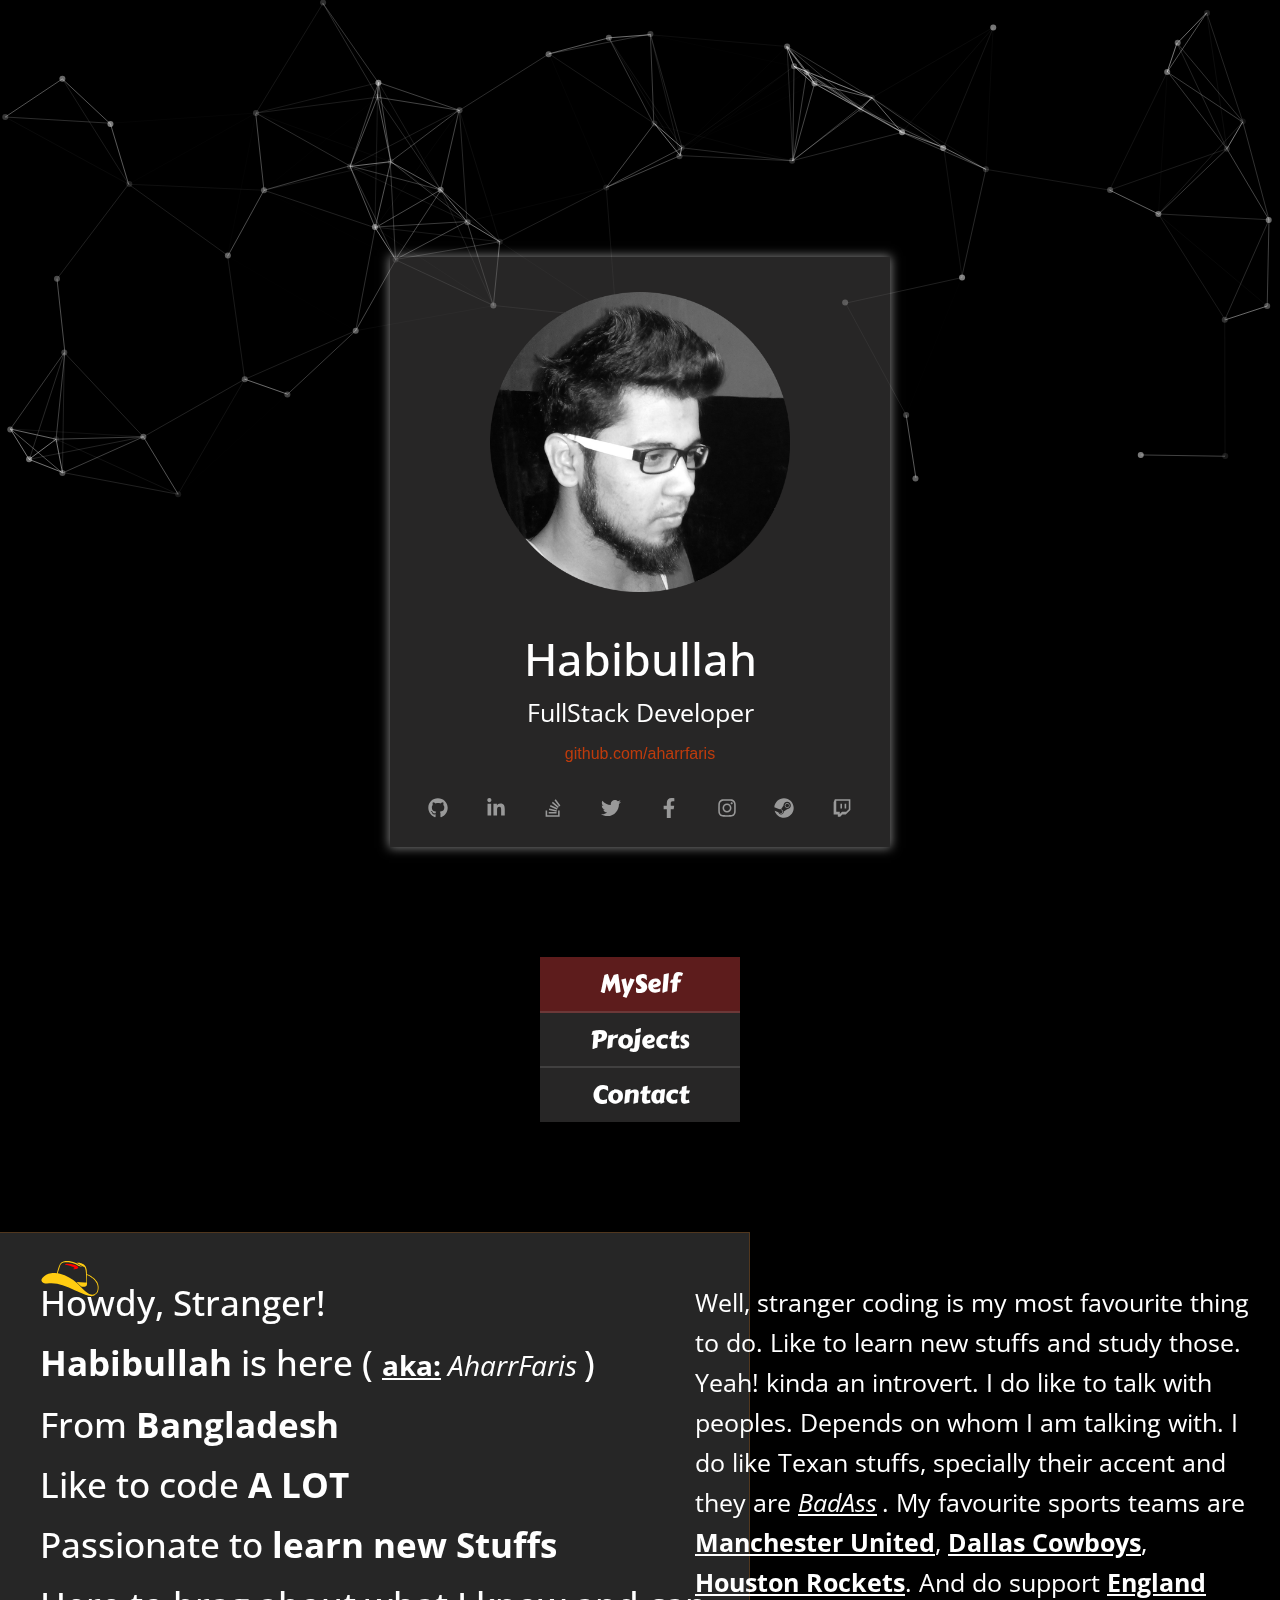
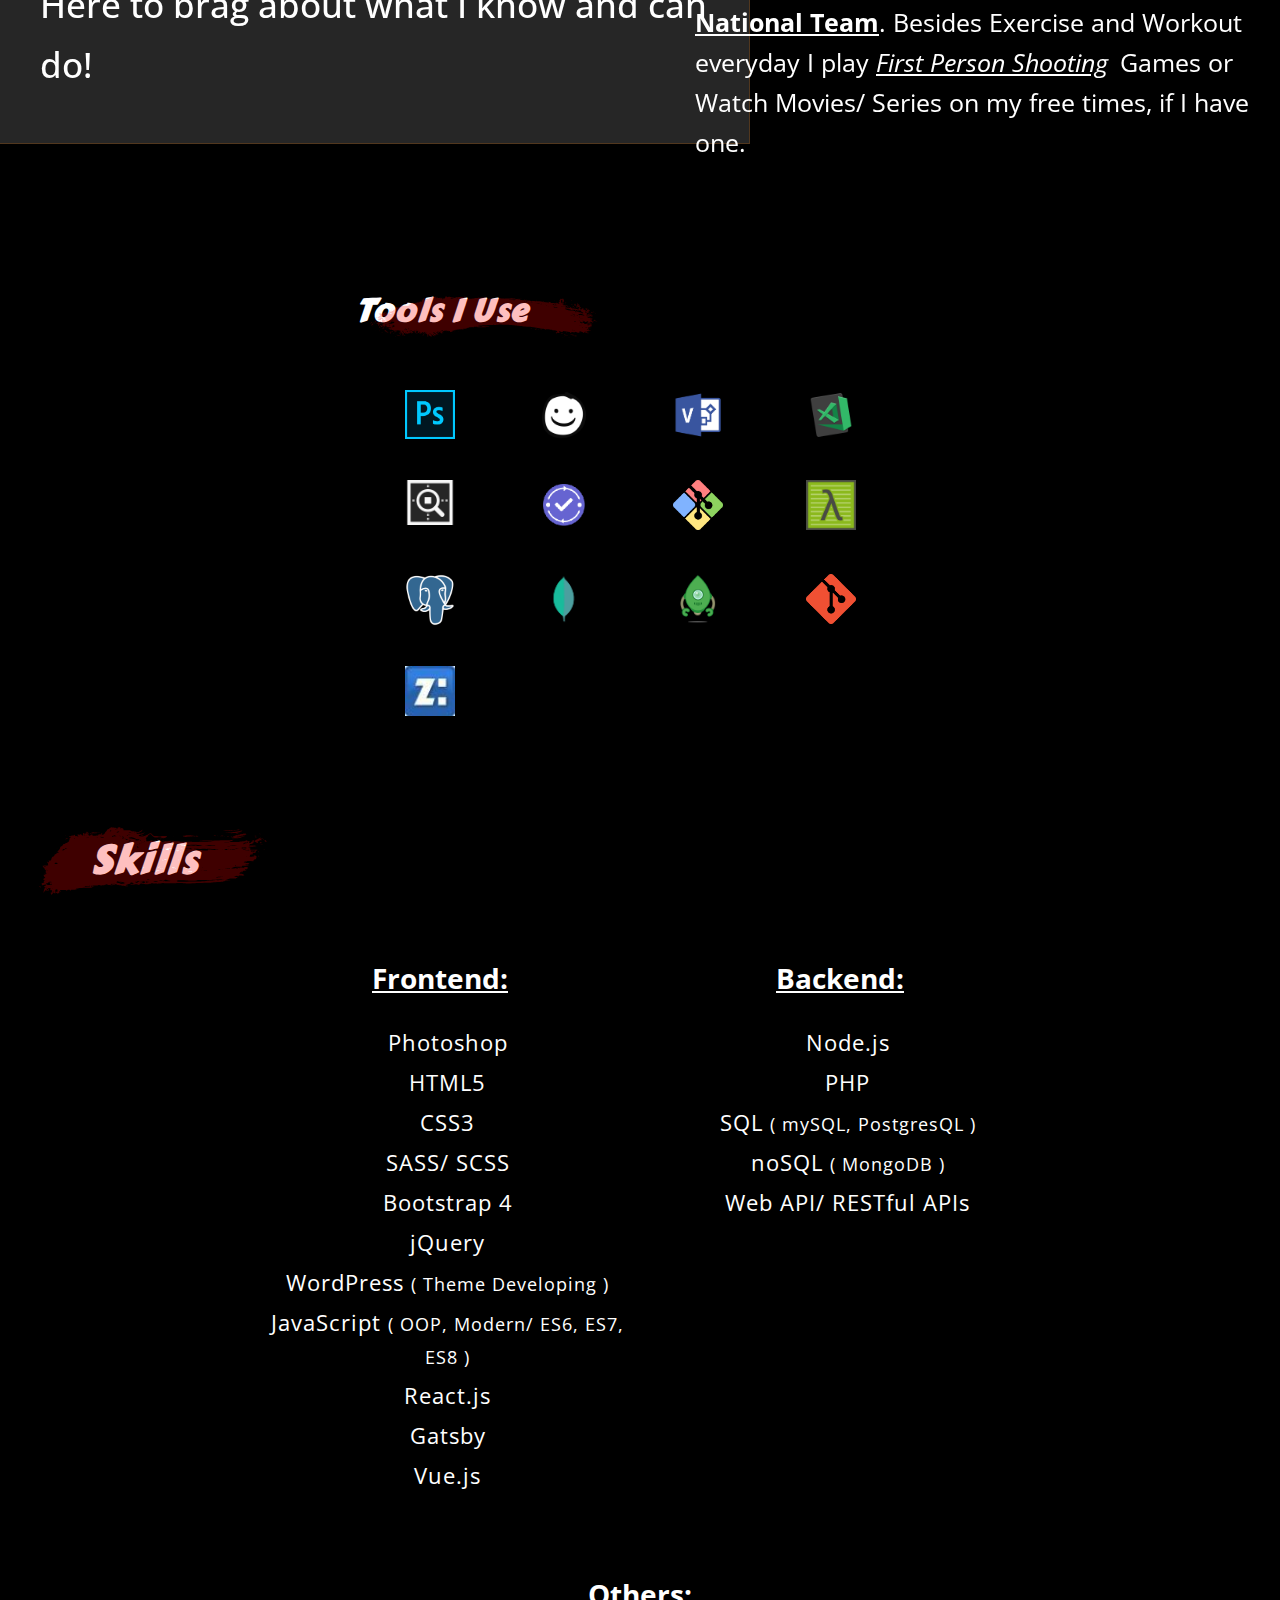
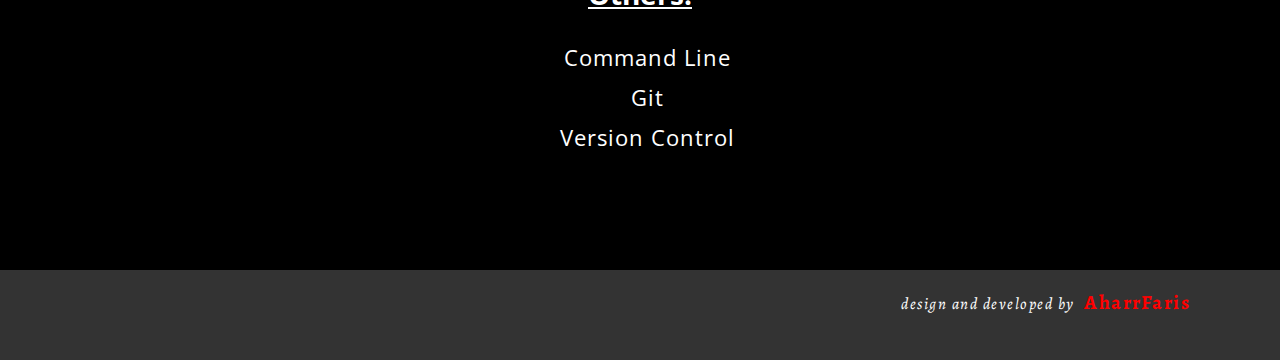
==== commit 76de80a3: "after some minor changes on Production" ====
--- a/index.html
+++ b/index.html
@@ -1 +1 @@
-<!DOCTYPE html><html lang="en"><head><meta charset="utf-8"><meta content="width=device-width,initial-scale=1" name="viewport"><meta content="#000000" name="theme-color"><meta content="Web site created using create-react-app" name="description"><link href="/manifest.json" rel="manifest"><title>AharrFaris</title><link href="/static/css/main.d27234ad.chunk.css" rel="stylesheet"><link href="https://fonts.googleapis.com" rel="preconnect"><script src="/static/js/6.1ff9b89d.chunk.js" charset="utf-8"></script><link href="/static/css/5.c909ffe4.chunk.css" rel="stylesheet" type="text/css"><script src="/static/js/5.347d8bf5.chunk.js" charset="utf-8"></script><link href="/static/media/profile.6661294f.png" rel="icon" data-react-helmet="true"><script src="/static/js/8.f4c3b31b.chunk.js" charset="utf-8"></script><link href="/static/css/4.9af480d2.chunk.css" rel="stylesheet" type="text/css"><script src="/static/js/4.d5174d38.chunk.js" charset="utf-8"></script><style type="text/css">.__react_component_tooltip{border-radius:3px;display:inline-block;font-size:13px;left:-999em;opacity:0;padding:8px 21px;position:fixed;pointer-events:none;transition:opacity .3s ease-out;top:-999em;visibility:hidden;z-index:999}.__react_component_tooltip.allow_click,.__react_component_tooltip.allow_hover{pointer-events:auto}.__react_component_tooltip:after,.__react_component_tooltip:before{content:"";width:0;height:0;position:absolute}.__react_component_tooltip.show{opacity:.9;margin-top:0;margin-left:0;visibility:visible}.__react_component_tooltip.type-dark{color:#fff;background-color:#222}.__react_component_tooltip.type-dark.place-top:after{border-top-color:#222;border-top-style:solid;border-top-width:6px}.__react_component_tooltip.type-dark.place-bottom:after{border-bottom-color:#222;border-bottom-style:solid;border-bottom-width:6px}.__react_component_tooltip.type-dark.place-left:after{border-left-color:#222;border-left-style:solid;border-left-width:6px}.__react_component_tooltip.type-dark.place-right:after{border-right-color:#222;border-right-style:solid;border-right-width:6px}.__react_component_tooltip.type-dark.border{border:1px solid #fff}.__react_component_tooltip.type-dark.border.place-top:before{border-top:8px solid #fff}.__react_component_tooltip.type-dark.border.place-bottom:before{border-bottom:8px solid #fff}.__react_component_tooltip.type-dark.border.place-left:before{border-left:8px solid #fff}.__react_component_tooltip.type-dark.border.place-right:before{border-right:8px solid #fff}.__react_component_tooltip.type-success{color:#fff;background-color:#8dc572}.__react_component_tooltip.type-success.place-top:after{border-top-color:#8dc572;border-top-style:solid;border-top-width:6px}.__react_component_tooltip.type-success.place-bottom:after{border-bottom-color:#8dc572;border-bottom-style:solid;border-bottom-width:6px}.__react_component_tooltip.type-success.place-left:after{border-left-color:#8dc572;border-left-style:solid;border-left-width:6px}.__react_component_tooltip.type-success.place-right:after{border-right-color:#8dc572;border-right-style:solid;border-right-width:6px}.__react_component_tooltip.type-success.border{border:1px solid #fff}.__react_component_tooltip.type-success.border.place-top:before{border-top:8px solid #fff}.__react_component_tooltip.type-success.border.place-bottom:before{border-bottom:8px solid #fff}.__react_component_tooltip.type-success.border.place-left:before{border-left:8px solid #fff}.__react_component_tooltip.type-success.border.place-right:before{border-right:8px solid #fff}.__react_component_tooltip.type-warning{color:#fff;background-color:#f0ad4e}.__react_component_tooltip.type-warning.place-top:after{border-top-color:#f0ad4e;border-top-style:solid;border-top-width:6px}.__react_component_tooltip.type-warning.place-bottom:after{border-bottom-color:#f0ad4e;border-bottom-style:solid;border-bottom-width:6px}.__react_component_tooltip.type-warning.place-left:after{border-left-color:#f0ad4e;border-left-style:solid;border-left-width:6px}.__react_component_tooltip.type-warning.place-right:after{border-right-color:#f0ad4e;border-right-style:solid;border-right-width:6px}.__react_component_tooltip.type-warning.border{border:1px solid #fff}.__react_component_tooltip.type-warning.border.place-top:before{border-top:8px solid #fff}.__react_component_tooltip.type-warning.border.place-bottom:before{border-bottom:8px solid #fff}.__react_component_tooltip.type-warning.border.place-left:before{border-left:8px solid #fff}.__react_component_tooltip.type-warning.border.place-right:before{border-right:8px solid #fff}.__react_component_tooltip.type-error{color:#fff;background-color:#be6464}.__react_component_tooltip.type-error.place-top:after{border-top-color:#be6464;border-top-style:solid;border-top-width:6px}.__react_component_tooltip.type-error.place-bottom:after{border-bottom-color:#be6464;border-bottom-style:solid;border-bottom-width:6px}.__react_component_tooltip.type-error.place-left:after{border-left-color:#be6464;border-left-style:solid;border-left-width:6px}.__react_component_tooltip.type-error.place-right:after{border-right-color:#be6464;border-right-style:solid;border-right-width:6px}.__react_component_tooltip.type-error.border{border:1px solid #fff}.__react_component_tooltip.type-error.border.place-top:before{border-top:8px solid #fff}.__react_component_tooltip.type-error.border.place-bottom:before{border-bottom:8px solid #fff}.__react_component_tooltip.type-error.border.place-left:before{border-left:8px solid #fff}.__react_component_tooltip.type-error.border.place-right:before{border-right:8px solid #fff}.__react_component_tooltip.type-info{color:#fff;background-color:#337ab7}.__react_component_tooltip.type-info.place-top:after{border-top-color:#337ab7;border-top-style:solid;border-top-width:6px}.__react_component_tooltip.type-info.place-bottom:after{border-bottom-color:#337ab7;border-bottom-style:solid;border-bottom-width:6px}.__react_component_tooltip.type-info.place-left:after{border-left-color:#337ab7;border-left-style:solid;border-left-width:6px}.__react_component_tooltip.type-info.place-right:after{border-right-color:#337ab7;border-right-style:solid;border-right-width:6px}.__react_component_tooltip.type-info.border{border:1px solid #fff}.__react_component_tooltip.type-info.border.place-top:before{border-top:8px solid #fff}.__react_component_tooltip.type-info.border.place-bottom:before{border-bottom:8px solid #fff}.__react_component_tooltip.type-info.border.place-left:before{border-left:8px solid #fff}.__react_component_tooltip.type-info.border.place-right:before{border-right:8px solid #fff}.__react_component_tooltip.type-light{color:#222;background-color:#fff}.__react_component_tooltip.type-light.place-top:after{border-top-color:#fff;border-top-style:solid;border-top-width:6px}.__react_component_tooltip.type-light.place-bottom:after{border-bottom-color:#fff;border-bottom-style:solid;border-bottom-width:6px}.__react_component_tooltip.type-light.place-left:after{border-left-color:#fff;border-left-style:solid;border-left-width:6px}.__react_component_tooltip.type-light.place-right:after{border-right-color:#fff;border-right-style:solid;border-right-width:6px}.__react_component_tooltip.type-light.border{border:1px solid #222}.__react_component_tooltip.type-light.border.place-top:before{border-top:8px solid #222}.__react_component_tooltip.type-light.border.place-bottom:before{border-bottom:8px solid #222}.__react_component_tooltip.type-light.border.place-left:before{border-left:8px solid #222}.__react_component_tooltip.type-light.border.place-right:before{border-right:8px solid #222}.__react_component_tooltip.place-top{margin-top:-10px}.__react_component_tooltip.place-top:before{border-left:10px solid transparent;border-right:10px solid transparent;bottom:-8px;left:50%;margin-left:-10px}.__react_component_tooltip.place-top:after{border-left:8px solid transparent;border-right:8px solid transparent;bottom:-6px;left:50%;margin-left:-8px}.__react_component_tooltip.place-bottom{margin-top:10px}.__react_component_tooltip.place-bottom:before{border-left:10px solid transparent;border-right:10px solid transparent;top:-8px;left:50%;margin-left:-10px}.__react_component_tooltip.place-bottom:after{border-left:8px solid transparent;border-right:8px solid transparent;top:-6px;left:50%;margin-left:-8px}.__react_component_tooltip.place-left{margin-left:-10px}.__react_component_tooltip.place-left:before{border-top:6px solid transparent;border-bottom:6px solid transparent;right:-8px;top:50%;margin-top:-5px}.__react_component_tooltip.place-left:after{border-top:5px solid transparent;border-bottom:5px solid transparent;right:-6px;top:50%;margin-top:-4px}.__react_component_tooltip.place-right{margin-left:10px}.__react_component_tooltip.place-right:before{border-top:6px solid transparent;border-bottom:6px solid transparent;left:-8px;top:50%;margin-top:-5px}.__react_component_tooltip.place-right:after{border-top:5px solid transparent;border-bottom:5px solid transparent;left:-6px;top:50%;margin-top:-4px}.__react_component_tooltip .multi-line{display:block;padding:2px 0;text-align:center}</style><meta content="Habibullah" name="developed by" data-react-helmet="true"><meta content="Habibullah" name="design and developed by" data-react-helmet="true"><meta content="Habibullah" name="portfolio" data-react-helmet="true"><meta content="Habibullah" name="prortfolio website" data-react-helmet="true"><meta content="Habibullah" name="projects" data-react-helmet="true"><meta content="Habibullah" name="contact" data-react-helmet="true"><meta content="Habibullah" name="react.js developer" data-react-helmet="true"><meta content="Habibullah" name="react developer" data-react-helmet="true"><meta content="Habibullah" name="node.js node developer" data-react-helmet="true"><meta content="Habibullah" name="node developer" data-react-helmet="true"><meta content="Habibullah" name="fullstack developer" data-react-helmet="true"><meta content="Habibullah" name="web developer" data-react-helmet="true"><meta content="Habibullah" name="react.js developer in Bangladesh" data-react-helmet="true"><meta content="Habibullah" name="react developer in Bangladesh" data-react-helmet="true"><meta content="Habibullah" name="node.js node developer in Bangladesh" data-react-helmet="true"><meta content="Habibullah" name="node developer in Bangladesh" data-react-helmet="true"><meta content="Habibullah" name="fullstack developer in Bangladesh" data-react-helmet="true"><meta content="Habibullah" name="web developer in Bangladesh" data-react-helmet="true"><meta content="Habibullah" name="react.js vue.js node.js gatsby javascript developer" data-react-helmet="true"><meta content="Habibullah" name="react vue node gatsby javascript developer" data-react-helmet="true"><meta content="Habibullah" name="javascript developer" data-react-helmet="true"><meta content="Habibullah" name="javascript developer in Bangladesh" data-react-helmet="true"><meta content="AharrFaris" name="developed by" data-react-helmet="true"><meta content="AharrFaris" name="design and developed by" data-react-helmet="true"><meta content="AharrFaris" name="portfolio" data-react-helmet="true"><meta content="AharrFaris" name="prortfolio website" data-react-helmet="true"><meta content="AharrFaris" name="projects" data-react-helmet="true"><meta content="AharrFaris" name="contact" data-react-helmet="true"><meta content="AharrFaris" name="react.js developer" data-react-helmet="true"><meta content="AharrFaris" name="react developer" data-react-helmet="true"><meta content="AharrFaris" name="node.js node developer" data-react-helmet="true"><meta content="AharrFaris" name="node developer" data-react-helmet="true"><meta content="AharrFaris" name="fullstack developer" data-react-helmet="true"><meta content="AharrFaris" name="web developer" data-react-helmet="true"><meta content="AharrFaris" name="react.js developer in Bangladesh" data-react-helmet="true"><meta content="AharrFaris" name="react developer in Bangladesh" data-react-helmet="true"><meta content="AharrFaris" name="node.js node developer in Bangladesh" data-react-helmet="true"><meta content="AharrFaris" name="node developer in Bangladesh" data-react-helmet="true"><meta content="AharrFaris" name="fullstack developer in Bangladesh" data-react-helmet="true"><meta content="AharrFaris" name="web developer in Bangladesh" data-react-helmet="true"><meta content="AharrFaris" name="react.js vue.js node.js gatsby javascript developer" data-react-helmet="true"><meta content="AharrFaris" name="react vue node gatsby javascript developer" data-react-helmet="true"><meta content="AharrFaris" name="javascript developer" data-react-helmet="true"><meta content="AharrFaris" name="javascript developer in Bangladesh" data-react-helmet="true"><meta content="aharrfaris" name="developed by" data-react-helmet="true"><meta content="aharrfaris" name="design and developed by" data-react-helmet="true"><meta content="aharrfaris" name="portfolio" data-react-helmet="true"><meta content="aharrfaris" name="prortfolio website" data-react-helmet="true"><meta content="aharrfaris" name="projects" data-react-helmet="true"><meta content="aharrfaris" name="contact" data-react-helmet="true"><meta content="aharrfaris" name="react.js developer" data-react-helmet="true"><meta content="aharrfaris" name="react developer" data-react-helmet="true"><meta content="aharrfaris" name="node.js node developer" data-react-helmet="true"><meta content="aharrfaris" name="node developer" data-react-helmet="true"><meta content="aharrfaris" name="fullstack developer" data-react-helmet="true"><meta content="aharrfaris" name="web developer" data-react-helmet="true"><meta content="aharrfaris" name="react.js developer in Bangladesh" data-react-helmet="true"><meta content="aharrfaris" name="react developer in Bangladesh" data-react-helmet="true"><meta content="aharrfaris" name="node.js node developer in Bangladesh" data-react-helmet="true"><meta content="aharrfaris" name="node developer in Bangladesh" data-react-helmet="true"><meta content="aharrfaris" name="fullstack developer in Bangladesh" data-react-helmet="true"><meta content="aharrfaris" name="web developer in Bangladesh" data-react-helmet="true"><meta content="aharrfaris" name="react.js vue.js node.js gatsby javascript developer" data-react-helmet="true"><meta content="aharrfaris" name="react vue node gatsby javascript developer" data-react-helmet="true"><meta content="aharrfaris" name="javascript developer" data-react-helmet="true"><meta content="aharrfaris" name="javascript developer in Bangladesh" data-react-helmet="true"><link href="https://fonts.gstatic.com" rel="preconnect"></head><body><noscript>You need to enable JavaScript to run this app.</noscript><div id="root"><div class="App"><section id="Main"><section id="Banner"><div><canvas height="500" style="background:#000;width:100%;height:100%" width="480"></canvas></div><div class="profile-block"><div class="img-wrap"><div><img alt="profile headshot" src="/static/media/profile.6661294f.png"></div></div><div class="text-block"><h2>Habibullah</h2><p>Full-Stack Developer</p><a href="https://github.com/aharrfaris" rel="noopener noreferrer" target="_blank">github.com/aharrfaris</a><ul><li><a href="https://github.com/aharrfaris" rel="noopener noreferrer" target="_blank"><svg fill="currentColor" height="1em" stroke="currentColor" stroke-width="0" viewBox="0 0 496 512" width="1em" xmlns="http://www.w3.org/2000/svg"><path d="M165.9 397.4c0 2-2.3 3.6-5.2 3.6-3.3.3-5.6-1.3-5.6-3.6 0-2 2.3-3.6 5.2-3.6 3-.3 5.6 1.3 5.6 3.6zm-31.1-4.5c-.7 2 1.3 4.3 4.3 4.9 2.6 1 5.6 0 6.2-2s-1.3-4.3-4.3-5.2c-2.6-.7-5.5.3-6.2 2.3zm44.2-1.7c-2.9.7-4.9 2.6-4.6 4.9.3 2 2.9 3.3 5.9 2.6 2.9-.7 4.9-2.6 4.6-4.6-.3-1.9-3-3.2-5.9-2.9zM244.8 8C106.1 8 0 113.3 0 252c0 110.9 69.8 205.8 169.5 239.2 12.8 2.3 17.3-5.6 17.3-12.1 0-6.2-.3-40.4-.3-61.4 0 0-70 15-84.7-29.8 0 0-11.4-29.1-27.8-36.6 0 0-22.9-15.7 1.6-15.4 0 0 24.9 2 38.6 25.8 21.9 38.6 58.6 27.5 72.9 20.9 2.3-16 8.8-27.1 16-33.7-55.9-6.2-112.3-14.3-112.3-110.5 0-27.5 7.6-41.3 23.6-58.9-2.6-6.5-11.1-33.3 2.6-67.9 20.9-6.5 69 27 69 27 20-5.6 41.5-8.5 62.8-8.5s42.8 2.9 62.8 8.5c0 0 48.1-33.6 69-27 13.7 34.7 5.2 61.4 2.6 67.9 16 17.7 25.8 31.5 25.8 58.9 0 96.5-58.9 104.2-114.8 110.5 9.2 7.9 17 22.9 17 46.4 0 33.7-.3 75.4-.3 83.6 0 6.5 4.6 14.4 17.3 12.1C428.2 457.8 496 362.9 496 252 496 113.3 383.5 8 244.8 8zM97.2 352.9c-1.3 1-1 3.3.7 5.2 1.6 1.6 3.9 2.3 5.2 1 1.3-1 1-3.3-.7-5.2-1.6-1.6-3.9-2.3-5.2-1zm-10.8-8.1c-.7 1.3.3 2.9 2.3 3.9 1.6 1 3.6.7 4.3-.7.7-1.3-.3-2.9-2.3-3.9-2-.6-3.6-.3-4.3.7zm32.4 35.6c-1.6 1.3-1 4.3 1.3 6.2 2.3 2.3 5.2 2.6 6.5 1 1.3-1.3.7-4.3-1.3-6.2-2.2-2.3-5.2-2.6-6.5-1zm-11.4-14.7c-1.6 1-1.6 3.6 0 5.9 1.6 2.3 4.3 3.3 5.6 2.3 1.6-1.3 1.6-3.9 0-6.2-1.4-2.3-4-3.3-5.6-2z"></path></svg></a></li><li><a href="https://www.linkedin.com/in/aharrfaris" rel="noopener noreferrer" target="_blank"><svg fill="currentColor" height="1em" stroke="currentColor" stroke-width="0" viewBox="0 0 448 512" width="1em" xmlns="http://www.w3.org/2000/svg"><path d="M100.28 448H7.4V148.9h92.88zM53.79 108.1C24.09 108.1 0 83.5 0 53.8a53.79 53.79 0 0 1 107.58 0c0 29.7-24.1 54.3-53.79 54.3zM447.9 448h-92.68V302.4c0-34.7-.7-79.2-48.29-79.2-48.29 0-55.69 37.7-55.69 76.7V448h-92.78V148.9h89.08v40.8h1.3c12.4-23.5 42.69-48.3 87.88-48.3 94 0 111.28 61.9 111.28 142.3V448z"></path></svg></a></li><li><a href="https://stackoverflow.com/users/9958708/aharrfaris" rel="noopener noreferrer" target="_blank"><svg fill="currentColor" height="1em" stroke="currentColor" stroke-width="0" viewBox="0 0 384 512" width="1em" xmlns="http://www.w3.org/2000/svg"><path d="M290.7 311L95 269.7 86.8 309l195.7 41zm51-87L188.2 95.7l-25.5 30.8 153.5 128.3zm-31.2 39.7L129.2 179l-16.7 36.5L293.7 300zM262 32l-32 24 119.3 160.3 32-24zm20.5 328h-200v39.7h200zm39.7 80H42.7V320h-40v160h359.5V320h-40z"></path></svg></a></li><li><a href="https://twitter.com/AharrFaris" rel="noopener noreferrer" target="_blank"><svg fill="currentColor" height="1em" stroke="currentColor" stroke-width="0" viewBox="0 0 512 512" width="1em" xmlns="http://www.w3.org/2000/svg"><path d="M459.37 151.716c.325 4.548.325 9.097.325 13.645 0 138.72-105.583 298.558-298.558 298.558-59.452 0-114.68-17.219-161.137-47.106 8.447.974 16.568 1.299 25.34 1.299 49.055 0 94.213-16.568 130.274-44.832-46.132-.975-84.792-31.188-98.112-72.772 6.498.974 12.995 1.624 19.818 1.624 9.421 0 18.843-1.3 27.614-3.573-48.081-9.747-84.143-51.98-84.143-102.985v-1.299c13.969 7.797 30.214 12.67 47.431 13.319-28.264-18.843-46.781-51.005-46.781-87.391 0-19.492 5.197-37.36 14.294-52.954 51.655 63.675 129.3 105.258 216.365 109.807-1.624-7.797-2.599-15.918-2.599-24.04 0-57.828 46.782-104.934 104.934-104.934 30.213 0 57.502 12.67 76.67 33.137 23.715-4.548 46.456-13.32 66.599-25.34-7.798 24.366-24.366 44.833-46.132 57.827 21.117-2.273 41.584-8.122 60.426-16.243-14.292 20.791-32.161 39.308-52.628 54.253z"></path></svg></a></li><li><a href="https://www.facebook.com/AharrFaris" rel="noopener noreferrer" target="_blank"><svg fill="currentColor" height="1em" stroke="currentColor" stroke-width="0" viewBox="0 0 320 512" width="1em" xmlns="http://www.w3.org/2000/svg"><path d="M279.14 288l14.22-92.66h-88.91v-60.13c0-25.35 12.42-50.06 52.24-50.06h40.42V6.26S260.43 0 225.36 0c-73.22 0-121.08 44.38-121.08 124.72v70.62H22.89V288h81.39v224h100.17V288z"></path></svg></a></li><li><a href="https://www.instagram.com/aharrfaris" rel="noopener noreferrer" target="_blank"><svg fill="currentColor" height="1em" stroke="currentColor" stroke-width="0" viewBox="0 0 448 512" width="1em" xmlns="http://www.w3.org/2000/svg"><path d="M224.1 141c-63.6 0-114.9 51.3-114.9 114.9s51.3 114.9 114.9 114.9S339 319.5 339 255.9 287.7 141 224.1 141zm0 189.6c-41.1 0-74.7-33.5-74.7-74.7s33.5-74.7 74.7-74.7 74.7 33.5 74.7 74.7-33.6 74.7-74.7 74.7zm146.4-194.3c0 14.9-12 26.8-26.8 26.8-14.9 0-26.8-12-26.8-26.8s12-26.8 26.8-26.8 26.8 12 26.8 26.8zm76.1 27.2c-1.7-35.9-9.9-67.7-36.2-93.9-26.2-26.2-58-34.4-93.9-36.2-37-2.1-147.9-2.1-184.9 0-35.8 1.7-67.6 9.9-93.9 36.1s-34.4 58-36.2 93.9c-2.1 37-2.1 147.9 0 184.9 1.7 35.9 9.9 67.7 36.2 93.9s58 34.4 93.9 36.2c37 2.1 147.9 2.1 184.9 0 35.9-1.7 67.7-9.9 93.9-36.2 26.2-26.2 34.4-58 36.2-93.9 2.1-37 2.1-147.8 0-184.8zM398.8 388c-7.8 19.6-22.9 34.7-42.6 42.6-29.5 11.7-99.5 9-132.1 9s-102.7 2.6-132.1-9c-19.6-7.8-34.7-22.9-42.6-42.6-11.7-29.5-9-99.5-9-132.1s-2.6-102.7 9-132.1c7.8-19.6 22.9-34.7 42.6-42.6 29.5-11.7 99.5-9 132.1-9s102.7-2.6 132.1 9c19.6 7.8 34.7 22.9 42.6 42.6 11.7 29.5 9 99.5 9 132.1s2.7 102.7-9 132.1z"></path></svg></a></li><li><a href="https://steamcommunity.com/id/AharrFaris" rel="noopener noreferrer" target="_blank"><svg fill="currentColor" height="1em" stroke="currentColor" stroke-width="0" viewBox="0 0 496 512" width="1em" xmlns="http://www.w3.org/2000/svg"><path d="M496 256c0 137-111.2 248-248.4 248-113.8 0-209.6-76.3-239-180.4l95.2 39.3c6.4 32.1 34.9 56.4 68.9 56.4 39.2 0 71.9-32.4 70.2-73.5l84.5-60.2c52.1 1.3 95.8-40.9 95.8-93.5 0-51.6-42-93.5-93.7-93.5s-93.7 42-93.7 93.5v1.2L176.6 279c-15.5-.9-30.7 3.4-43.5 12.1L0 236.1C10.2 108.4 117.1 8 247.6 8 384.8 8 496 119 496 256zM155.7 384.3l-30.5-12.6a52.79 52.79 0 0 0 27.2 25.8c26.9 11.2 57.8-1.6 69-28.4 5.4-13 5.5-27.3.1-40.3-5.4-13-15.5-23.2-28.5-28.6-12.9-5.4-26.7-5.2-38.9-.6l31.5 13c19.8 8.2 29.2 30.9 20.9 50.7-8.3 19.9-31 29.2-50.8 21zm173.8-129.9c-34.4 0-62.4-28-62.4-62.3s28-62.3 62.4-62.3 62.4 28 62.4 62.3-27.9 62.3-62.4 62.3zm.1-15.6c25.9 0 46.9-21 46.9-46.8 0-25.9-21-46.8-46.9-46.8s-46.9 21-46.9 46.8c.1 25.8 21.1 46.8 46.9 46.8z"></path></svg></a></li><li><a href="https://www.twitch.tv/aharrfaris" rel="noopener noreferrer" target="_blank"><svg fill="currentColor" height="1em" stroke="currentColor" stroke-width="0" viewBox="0 0 448 512" width="1em" xmlns="http://www.w3.org/2000/svg"><path d="M40.1 32L10 108.9v314.3h107V480h60.2l56.8-56.8h87l117-117V32H40.1zm357.8 254.1L331 353H224l-56.8 56.8V353H76.9V72.1h321v214zM331 149v116.9h-40.1V149H331zm-107 0v116.9h-40.1V149H224z"></path></svg></a></li></ul></div></div></section><div style="min-height:163px"><div class="" style="transform:translateZ(0)"><nav id="Navs"><a href="/" class="nav-link active" aria-current="page">MySelf</a><a href="/projects" class="nav-link">Projects</a><a href="/contact" class="nav-link">Contact</a></nav></div></div><section id="MySelf"><section id="About"><div class="row"><div class="col-lg-6"><div class="left-side"><h1><span class="hat"></span>Howdy, Stranger!<br><strong>Habibullah</strong> is here ( <small><strong style="text-decoration:underline">aka:</strong> <em>AharrFaris</em> </small>)<br>From <strong>Bangladesh</strong><br>Like to code <strong>A LOT</strong><br>Passionate to <strong>learn new Stuffs</strong><br>Here to brag about what I know and can do!</h1></div></div><div class="col-lg-6"><div class="right-side"><p>Well, stranger coding is my most favourite thing to do. Like to learn new stuffs and study those. Yeah! kinda an introvert. I do like to talk with peoples. Depends on whom I am talking with. I do like Texan stuffs, specially their accent and they are <em>BadAss</em>. My favourite sports teams are <strong>Manchester United</strong>, <strong>Dallas Cowboys</strong>, <strong>Houston Rockets</strong>. And do support <strong>England National Team</strong>. Besides Exercise and Workout everyday I play <em>First Person Shooting</em> Games or Watch Movies/ Series on my free times, if I have one.</p></div></div></div></section><section id="Tools"><h2>Tools I Use <span class="stroke"></span></h2><div class="tools-block row"><div class="col-3"><div class="tool"><a href="https://www.adobe.com/products/photoshop.html" rel="noopener noreferrer" target="_blank" currentitem="false" data-for="photoshopImg" data-tip="true"><img alt="photoshop logo" src="/static/media/photoshop.ab6d0ee4.png"></a><div class="__react_component_tooltip place-bottom type-dark" data-id="tooltip" id="photoshopImg"><span>Photoshop</span></div></div></div><div class="col-3"><div class="tool"><a href="https://balsamiq.com/wireframes/desktop/" rel="noopener noreferrer" target="_blank" currentitem="false" data-for="Mockups3Img" data-tip="true"><img alt="photoshop logo" src="/static/media/mockups3.18e66a85.png"></a><div class="__react_component_tooltip place-bottom type-dark" data-id="tooltip" id="Mockups3Img"><span>Balsamiq Wireframes</span></div></div></div><div class="col-3"><div class="tool"><a href="https://www.microsoft.com/en-us/store/collections/visio" rel="noopener noreferrer" target="_blank" currentitem="false" data-for="MicrosoftVisioImg" data-tip="true"><img alt="photoshop logo" src="/static/media/visio.fc5766c0.png"></a><div class="__react_component_tooltip place-bottom type-dark" data-id="tooltip" id="MicrosoftVisioImg"><span>Microsoft Visio</span></div></div></div><div class="col-3"><div class="tool"><a href="https://code.visualstudio.com/insiders/" rel="noopener noreferrer" target="_blank" currentitem="false" data-for="VsCodeImg" data-tip="true"><img alt="VS Code logo" src="/static/media/vs-code-insider.1e109adb.png"></a><div class="__react_component_tooltip place-bottom type-dark" data-id="tooltip" id="VsCodeImg"><span>Microsoft VS Code Insider</span></div></div></div><div class="col-3"><div class="tool"><a href="http://pixelzoomer.com/" rel="noopener noreferrer" target="_blank" currentitem="false" data-for="PixelZoomerImg" data-tip="true"><img alt="Pixel Zoomer logo" src="/static/media/pixel-zoomer.0847e02e.png"></a><div class="__react_component_tooltip place-bottom type-dark" data-id="tooltip" id="PixelZoomerImg"><span>Pixel Zoomer</span></div></div></div><div class="col-3"><div class="tool"><a href="https://chrome.google.com/webstore/detail/talend-api-tester-free-ed/aejoelaoggembcahagimdiliamlcdmfm" rel="noopener noreferrer" target="_blank" currentitem="false" data-for="ApiTesterImg" data-tip="true"><img alt="Talend API Tester logo" src="[data-uri]"></a><div class="__react_component_tooltip place-bottom type-dark" data-id="tooltip" id="ApiTesterImg"><span>Talend API Tester</span></div></div></div><div class="col-3"><div class="tool"><a href="https://gitforwindows.org/" rel="noopener noreferrer" target="_blank" currentitem="false" data-for="GitBashImg" data-tip="true"><img alt="Git Bash logo" src="[data-uri]"></a><div class="__react_component_tooltip place-bottom type-dark" data-id="tooltip" id="GitBashImg"><span>Git Bash</span></div></div></div><div class="col-3"><div class="tool"><a href="https://cmder.net/" rel="noopener noreferrer" target="_blank" currentitem="false" data-for="CmderImg" data-tip="true"><img alt="Cmder logo" src="[data-uri]"></a><div class="__react_component_tooltip place-bottom type-dark" data-id="tooltip" id="CmderImg"><span>Cmder</span></div></div></div><div class="col-3"><div class="tool"><a href="https://www.pgadmin.org/" rel="noopener noreferrer" target="_blank" currentitem="false" data-for="PgAdminImg" data-tip="true"><img alt="pgAdmin logo" src="/static/media/pg-admin.50156c71.png"></a><div class="__react_component_tooltip place-bottom type-dark" data-id="tooltip" id="PgAdminImg"><span>pgAdmin</span></div></div></div><div class="col-3"><div class="tool"><a href="https://adminmongo.markmoffat.com/" rel="noopener noreferrer" target="_blank" currentitem="false" data-for="MongoAdminImg" data-tip="true"><img alt="adminMongo logo" src="/static/media/admin-mongo.852df499.png"></a><div class="__react_component_tooltip place-bottom type-dark" data-id="tooltip" id="MongoAdminImg"><span>adminMongo</span></div></div></div><div class="col-3"><div class="tool"><a href="https://robomongo.org/" rel="noopener noreferrer" target="_blank" currentitem="false" data-for="Robo3tImg" data-tip="true"><img alt="Robo 3T logo" src="/static/media/robo3t.8dc0d948.png"></a><div class="__react_component_tooltip place-bottom type-dark" data-id="tooltip" id="Robo3tImg"><span>Robo 3T</span></div></div></div><div class="col-3"><div class="tool"><a href="https://git-scm.com/" rel="noopener noreferrer" target="_blank" currentitem="false" data-for="GitImg" data-tip="true"><img alt="Git logo" src="[data-uri]"></a><div class="__react_component_tooltip place-bottom type-dark" data-id="tooltip" id="GitImg"><span>Git</span></div></div></div><div class="col-3"><div class="tool"><a href="http://zwamp.sourceforge.net/" rel="noopener noreferrer" target="_blank" currentitem="false" data-for="ZWampImg" data-tip="true"><img alt="Z-Wamp logo" src="[data-uri]"></a><div class="__react_component_tooltip place-bottom type-dark" data-id="tooltip" id="ZWampImg"><span>Z-Wamp</span></div></div></div></div></section><section id="Skills"><h1>Skills <span class="stroke"></span></h1><div class="skills-block row"><div class="skills front-end col-md-6"><h3>Frontend:</h3><ul><li>Photoshop</li><li>HTML5</li><li>CSS3</li><li>SASS/ SCSS</li><li>Bootstrap 4</li><li>jQuery</li><li>WordPress <small>( Theme Developing )</small></li><li>JavaScript <small>( OOP, Modern/ ES6, ES7, ES8 )</small></li><li>React.js</li><li>Gatsby</li><li>Vue.js</li></ul></div><div class="skills back-end col-md-6"><h3>Backend:</h3><ul><li>Node.js</li><li>PHP</li><li>SQL <small>( mySQL, PostgresQL )</small></li><li>noSQL <small>( MongoDB )</small></li><li>Web API/ RESTful APIs</li></ul></div><div class="skills others mx-auto col-md-6"><h3>Others:</h3><ul><li>Command Line</li><li>Git</li><li>Version Control</li></ul></div></div></section></section></section><footer style=""><div class="container"><div class="d-flex justify-content-end"><p>design and developed by <a href="https://aharrfaris.github.io" rel="noopener noreferrer" target="_blank" class="mein-stamp">AharrFaris</a></p></div></div></footer></div></div><script>!function(e){function t(t){for(var n,o,c=t[0],i=t[1],f=t[2],l=0,d=[];l<c.length;l++)o=c[l],Object.prototype.hasOwnProperty.call(a,o)&&a[o]&&d.push(a[o][0]),a[o]=0;for(n in i)Object.prototype.hasOwnProperty.call(i,n)&&(e[n]=i[n]);for(s&&s(t);d.length;)d.shift()();return u.push.apply(u,f||[]),r()}function r(){for(var e,t=0;t<u.length;t++){for(var r=u[t],n=!0,o=1;o<r.length;o++){var i=r[o];0!==a[i]&&(n=!1)}n&&(u.splice(t--,1),e=c(c.s=r[0]))}return e}var n={},o={2:0},a={2:0},u=[];function c(t){if(n[t])return n[t].exports;var r=n[t]={i:t,l:!1,exports:{}};return e[t].call(r.exports,r,r.exports,c),r.l=!0,r.exports}c.e=function(e){var t=[];o[e]?t.push(o[e]):0!==o[e]&&{4:1,5:1,7:1}[e]&&t.push(o[e]=new Promise((function(t,r){for(var n="static/css/"+({}[e]||e)+"."+{0:"31d6cfe0",4:"9af480d2",5:"c909ffe4",6:"31d6cfe0",7:"ef02db6d",8:"31d6cfe0",9:"31d6cfe0"}[e]+".chunk.css",a=c.p+n,u=document.getElementsByTagName("link"),i=0;i<u.length;i++){var f=(s=u[i]).getAttribute("data-href")||s.getAttribute("href");if("stylesheet"===s.rel&&(f===n||f===a))return t()}var l=document.getElementsByTagName("style");for(i=0;i<l.length;i++){var s;if((f=(s=l[i]).getAttribute("data-href"))===n||f===a)return t()}var d=document.createElement("link");d.rel="stylesheet",d.type="text/css",d.onload=t,d.onerror=function(t){var n=t&&t.target&&t.target.src||a,u=new Error("Loading CSS chunk "+e+" failed.\n("+n+")");u.code="CSS_CHUNK_LOAD_FAILED",u.request=n,delete o[e],d.parentNode.removeChild(d),r(u)},d.href=a,document.getElementsByTagName("head")[0].appendChild(d)})).then((function(){o[e]=0})));var r=a[e];if(0!==r)if(r)t.push(r[2]);else{var n=new Promise((function(t,n){r=a[e]=[t,n]}));t.push(r[2]=n);var u,i=document.createElement("script");i.charset="utf-8",i.timeout=120,c.nc&&i.setAttribute("nonce",c.nc),i.src=function(e){return c.p+"static/js/"+({}[e]||e)+"."+{0:"f11752a1",4:"d5174d38",5:"347d8bf5",6:"1ff9b89d",7:"ba7d7719",8:"f4c3b31b",9:"45c5a191"}[e]+".chunk.js"}(e);var f=new Error;u=function(t){i.onerror=i.onload=null,clearTimeout(l);var r=a[e];if(0!==r){if(r){var n=t&&("load"===t.type?"missing":t.type),o=t&&t.target&&t.target.src;f.message="Loading chunk "+e+" failed.\n("+n+": "+o+")",f.name="ChunkLoadError",f.type=n,f.request=o,r[1](f)}a[e]=void 0}};var l=setTimeout((function(){u({type:"timeout",target:i})}),12e4);i.onerror=i.onload=u,document.head.appendChild(i)}return Promise.all(t)},c.m=e,c.c=n,c.d=function(e,t,r){c.o(e,t)||Object.defineProperty(e,t,{enumerable:!0,get:r})},c.r=function(e){"undefined"!=typeof Symbol&&Symbol.toStringTag&&Object.defineProperty(e,Symbol.toStringTag,{value:"Module"}),Object.defineProperty(e,"__esModule",{value:!0})},c.t=function(e,t){if(1&t&&(e=c(e)),8&t)return e;if(4&t&&"object"==typeof e&&e&&e.__esModule)return e;var r=Object.create(null);if(c.r(r),Object.defineProperty(r,"default",{enumerable:!0,value:e}),2&t&&"string"!=typeof e)for(var n in e)c.d(r,n,function(t){return e[t]}.bind(null,n));return r},c.n=function(e){var t=e&&e.__esModule?function(){return e.default}:function(){return e};return c.d(t,"a",t),t},c.o=function(e,t){return Object.prototype.hasOwnProperty.call(e,t)},c.p="/",c.oe=function(e){throw console.error(e),e};var i=this.webpackJsonpclient=this.webpackJsonpclient||[],f=i.push.bind(i);i.push=t,i=i.slice();for(var l=0;l<i.length;l++)t(i[l]);var s=f;r()}([])</script><script src="/static/js/3.164fee6c.chunk.js"></script><script src="/static/js/main.4c599e07.chunk.js"></script></body></html>+<!DOCTYPE html><html lang="en"><head><meta charset="utf-8"><meta content="width=device-width,initial-scale=1" name="viewport"><meta content="#000000" name="theme-color"><meta content="AharrFaris Portfolio" name="description"><meta content="web developer, portfolio, Habibullah, AharrFaris, aharrfaris, JavaScript Developer, React.js, React, Node.js, Node, Gatsby, Vue.js, Vue, Developer in Bangladesh, JavaScript Developer in Bngladesh, JavaScript Developer in Dhaka, Bangladesh, aharrfaris projects, aharrfaris contact, AharrFaris contact, AharrFaris Projects, AharrFaris portfolio, aharrfaris portfolio, fullstack developer, backend developer, frontend developer, frontend developer in Bangladesh, backend developer in Bangladesh, fullstack developer in Bangladesh, WordPress theme developer, React Developer in Bangladesh, Node developer in Bangladesh, Gatsby Developer in Bangladesh, Vue.js developer in Bangladesh, Vue Developer node.js eveloper, mongodb, postgres, noSQL, SQL" name="keywords"><meta content="Habibullah" name="author"><meta content="AharrFaris" name="author"><meta content="aharrfaris" name="author"><meta content="aka AharrFaris" name="author"><meta content="aka aharrfaris" name="author"><link href="/manifest.json" rel="manifest"><title>AharrFaris</title><link href="/static/css/main.d27234ad.chunk.css" rel="stylesheet"><link href="https://fonts.googleapis.com" rel="preconnect"><script src="/static/js/6.1ff9b89d.chunk.js" charset="utf-8"></script><link href="/static/css/5.c909ffe4.chunk.css" rel="stylesheet" type="text/css"><script src="/static/js/5.46714c2e.chunk.js" charset="utf-8"></script><link href="/static/media/profile.6661294f.png" rel="icon" data-react-helmet="true"><script src="/static/js/8.f4c3b31b.chunk.js" charset="utf-8"></script><link href="/static/css/4.9af480d2.chunk.css" rel="stylesheet" type="text/css"><script src="/static/js/4.6f35ec90.chunk.js" charset="utf-8"></script><style type="text/css">.__react_component_tooltip{border-radius:3px;display:inline-block;font-size:13px;left:-999em;opacity:0;padding:8px 21px;position:fixed;pointer-events:none;transition:opacity .3s ease-out;top:-999em;visibility:hidden;z-index:999}.__react_component_tooltip.allow_click,.__react_component_tooltip.allow_hover{pointer-events:auto}.__react_component_tooltip:after,.__react_component_tooltip:before{content:"";width:0;height:0;position:absolute}.__react_component_tooltip.show{opacity:.9;margin-top:0;margin-left:0;visibility:visible}.__react_component_tooltip.type-dark{color:#fff;background-color:#222}.__react_component_tooltip.type-dark.place-top:after{border-top-color:#222;border-top-style:solid;border-top-width:6px}.__react_component_tooltip.type-dark.place-bottom:after{border-bottom-color:#222;border-bottom-style:solid;border-bottom-width:6px}.__react_component_tooltip.type-dark.place-left:after{border-left-color:#222;border-left-style:solid;border-left-width:6px}.__react_component_tooltip.type-dark.place-right:after{border-right-color:#222;border-right-style:solid;border-right-width:6px}.__react_component_tooltip.type-dark.border{border:1px solid #fff}.__react_component_tooltip.type-dark.border.place-top:before{border-top:8px solid #fff}.__react_component_tooltip.type-dark.border.place-bottom:before{border-bottom:8px solid #fff}.__react_component_tooltip.type-dark.border.place-left:before{border-left:8px solid #fff}.__react_component_tooltip.type-dark.border.place-right:before{border-right:8px solid #fff}.__react_component_tooltip.type-success{color:#fff;background-color:#8dc572}.__react_component_tooltip.type-success.place-top:after{border-top-color:#8dc572;border-top-style:solid;border-top-width:6px}.__react_component_tooltip.type-success.place-bottom:after{border-bottom-color:#8dc572;border-bottom-style:solid;border-bottom-width:6px}.__react_component_tooltip.type-success.place-left:after{border-left-color:#8dc572;border-left-style:solid;border-left-width:6px}.__react_component_tooltip.type-success.place-right:after{border-right-color:#8dc572;border-right-style:solid;border-right-width:6px}.__react_component_tooltip.type-success.border{border:1px solid #fff}.__react_component_tooltip.type-success.border.place-top:before{border-top:8px solid #fff}.__react_component_tooltip.type-success.border.place-bottom:before{border-bottom:8px solid #fff}.__react_component_tooltip.type-success.border.place-left:before{border-left:8px solid #fff}.__react_component_tooltip.type-success.border.place-right:before{border-right:8px solid #fff}.__react_component_tooltip.type-warning{color:#fff;background-color:#f0ad4e}.__react_component_tooltip.type-warning.place-top:after{border-top-color:#f0ad4e;border-top-style:solid;border-top-width:6px}.__react_component_tooltip.type-warning.place-bottom:after{border-bottom-color:#f0ad4e;border-bottom-style:solid;border-bottom-width:6px}.__react_component_tooltip.type-warning.place-left:after{border-left-color:#f0ad4e;border-left-style:solid;border-left-width:6px}.__react_component_tooltip.type-warning.place-right:after{border-right-color:#f0ad4e;border-right-style:solid;border-right-width:6px}.__react_component_tooltip.type-warning.border{border:1px solid #fff}.__react_component_tooltip.type-warning.border.place-top:before{border-top:8px solid #fff}.__react_component_tooltip.type-warning.border.place-bottom:before{border-bottom:8px solid #fff}.__react_component_tooltip.type-warning.border.place-left:before{border-left:8px solid #fff}.__react_component_tooltip.type-warning.border.place-right:before{border-right:8px solid #fff}.__react_component_tooltip.type-error{color:#fff;background-color:#be6464}.__react_component_tooltip.type-error.place-top:after{border-top-color:#be6464;border-top-style:solid;border-top-width:6px}.__react_component_tooltip.type-error.place-bottom:after{border-bottom-color:#be6464;border-bottom-style:solid;border-bottom-width:6px}.__react_component_tooltip.type-error.place-left:after{border-left-color:#be6464;border-left-style:solid;border-left-width:6px}.__react_component_tooltip.type-error.place-right:after{border-right-color:#be6464;border-right-style:solid;border-right-width:6px}.__react_component_tooltip.type-error.border{border:1px solid #fff}.__react_component_tooltip.type-error.border.place-top:before{border-top:8px solid #fff}.__react_component_tooltip.type-error.border.place-bottom:before{border-bottom:8px solid #fff}.__react_component_tooltip.type-error.border.place-left:before{border-left:8px solid #fff}.__react_component_tooltip.type-error.border.place-right:before{border-right:8px solid #fff}.__react_component_tooltip.type-info{color:#fff;background-color:#337ab7}.__react_component_tooltip.type-info.place-top:after{border-top-color:#337ab7;border-top-style:solid;border-top-width:6px}.__react_component_tooltip.type-info.place-bottom:after{border-bottom-color:#337ab7;border-bottom-style:solid;border-bottom-width:6px}.__react_component_tooltip.type-info.place-left:after{border-left-color:#337ab7;border-left-style:solid;border-left-width:6px}.__react_component_tooltip.type-info.place-right:after{border-right-color:#337ab7;border-right-style:solid;border-right-width:6px}.__react_component_tooltip.type-info.border{border:1px solid #fff}.__react_component_tooltip.type-info.border.place-top:before{border-top:8px solid #fff}.__react_component_tooltip.type-info.border.place-bottom:before{border-bottom:8px solid #fff}.__react_component_tooltip.type-info.border.place-left:before{border-left:8px solid #fff}.__react_component_tooltip.type-info.border.place-right:before{border-right:8px solid #fff}.__react_component_tooltip.type-light{color:#222;background-color:#fff}.__react_component_tooltip.type-light.place-top:after{border-top-color:#fff;border-top-style:solid;border-top-width:6px}.__react_component_tooltip.type-light.place-bottom:after{border-bottom-color:#fff;border-bottom-style:solid;border-bottom-width:6px}.__react_component_tooltip.type-light.place-left:after{border-left-color:#fff;border-left-style:solid;border-left-width:6px}.__react_component_tooltip.type-light.place-right:after{border-right-color:#fff;border-right-style:solid;border-right-width:6px}.__react_component_tooltip.type-light.border{border:1px solid #222}.__react_component_tooltip.type-light.border.place-top:before{border-top:8px solid #222}.__react_component_tooltip.type-light.border.place-bottom:before{border-bottom:8px solid #222}.__react_component_tooltip.type-light.border.place-left:before{border-left:8px solid #222}.__react_component_tooltip.type-light.border.place-right:before{border-right:8px solid #222}.__react_component_tooltip.place-top{margin-top:-10px}.__react_component_tooltip.place-top:before{border-left:10px solid transparent;border-right:10px solid transparent;bottom:-8px;left:50%;margin-left:-10px}.__react_component_tooltip.place-top:after{border-left:8px solid transparent;border-right:8px solid transparent;bottom:-6px;left:50%;margin-left:-8px}.__react_component_tooltip.place-bottom{margin-top:10px}.__react_component_tooltip.place-bottom:before{border-left:10px solid transparent;border-right:10px solid transparent;top:-8px;left:50%;margin-left:-10px}.__react_component_tooltip.place-bottom:after{border-left:8px solid transparent;border-right:8px solid transparent;top:-6px;left:50%;margin-left:-8px}.__react_component_tooltip.place-left{margin-left:-10px}.__react_component_tooltip.place-left:before{border-top:6px solid transparent;border-bottom:6px solid transparent;right:-8px;top:50%;margin-top:-5px}.__react_component_tooltip.place-left:after{border-top:5px solid transparent;border-bottom:5px solid transparent;right:-6px;top:50%;margin-top:-4px}.__react_component_tooltip.place-right{margin-left:10px}.__react_component_tooltip.place-right:before{border-top:6px solid transparent;border-bottom:6px solid transparent;left:-8px;top:50%;margin-top:-5px}.__react_component_tooltip.place-right:after{border-top:5px solid transparent;border-bottom:5px solid transparent;left:-6px;top:50%;margin-top:-4px}.__react_component_tooltip .multi-line{display:block;padding:2px 0;text-align:center}</style><link href="https://fonts.gstatic.com" rel="preconnect"></head><body><noscript>You need to enable JavaScript to run this app.</noscript><div id="root"><div class="App"><section id="Main"><section id="Banner"><div><canvas height="500" style="background:#000;width:100%;height:100%" width="480"></canvas></div><div class="profile-block"><div class="img-wrap"><div><img alt="profile headshot" src="/static/media/profile.6661294f.png"></div></div><div class="text-block"><h2>Habibullah</h2><p>FullStack Developer</p><a href="https://github.com/aharrfaris" rel="noopener noreferrer" target="_blank">github.com/aharrfaris</a><ul><li><a href="https://github.com/aharrfaris" rel="noopener noreferrer" target="_blank"><svg fill="currentColor" height="1em" stroke="currentColor" stroke-width="0" viewBox="0 0 496 512" width="1em" xmlns="http://www.w3.org/2000/svg"><path d="M165.9 397.4c0 2-2.3 3.6-5.2 3.6-3.3.3-5.6-1.3-5.6-3.6 0-2 2.3-3.6 5.2-3.6 3-.3 5.6 1.3 5.6 3.6zm-31.1-4.5c-.7 2 1.3 4.3 4.3 4.9 2.6 1 5.6 0 6.2-2s-1.3-4.3-4.3-5.2c-2.6-.7-5.5.3-6.2 2.3zm44.2-1.7c-2.9.7-4.9 2.6-4.6 4.9.3 2 2.9 3.3 5.9 2.6 2.9-.7 4.9-2.6 4.6-4.6-.3-1.9-3-3.2-5.9-2.9zM244.8 8C106.1 8 0 113.3 0 252c0 110.9 69.8 205.8 169.5 239.2 12.8 2.3 17.3-5.6 17.3-12.1 0-6.2-.3-40.4-.3-61.4 0 0-70 15-84.7-29.8 0 0-11.4-29.1-27.8-36.6 0 0-22.9-15.7 1.6-15.4 0 0 24.9 2 38.6 25.8 21.9 38.6 58.6 27.5 72.9 20.9 2.3-16 8.8-27.1 16-33.7-55.9-6.2-112.3-14.3-112.3-110.5 0-27.5 7.6-41.3 23.6-58.9-2.6-6.5-11.1-33.3 2.6-67.9 20.9-6.5 69 27 69 27 20-5.6 41.5-8.5 62.8-8.5s42.8 2.9 62.8 8.5c0 0 48.1-33.6 69-27 13.7 34.7 5.2 61.4 2.6 67.9 16 17.7 25.8 31.5 25.8 58.9 0 96.5-58.9 104.2-114.8 110.5 9.2 7.9 17 22.9 17 46.4 0 33.7-.3 75.4-.3 83.6 0 6.5 4.6 14.4 17.3 12.1C428.2 457.8 496 362.9 496 252 496 113.3 383.5 8 244.8 8zM97.2 352.9c-1.3 1-1 3.3.7 5.2 1.6 1.6 3.9 2.3 5.2 1 1.3-1 1-3.3-.7-5.2-1.6-1.6-3.9-2.3-5.2-1zm-10.8-8.1c-.7 1.3.3 2.9 2.3 3.9 1.6 1 3.6.7 4.3-.7.7-1.3-.3-2.9-2.3-3.9-2-.6-3.6-.3-4.3.7zm32.4 35.6c-1.6 1.3-1 4.3 1.3 6.2 2.3 2.3 5.2 2.6 6.5 1 1.3-1.3.7-4.3-1.3-6.2-2.2-2.3-5.2-2.6-6.5-1zm-11.4-14.7c-1.6 1-1.6 3.6 0 5.9 1.6 2.3 4.3 3.3 5.6 2.3 1.6-1.3 1.6-3.9 0-6.2-1.4-2.3-4-3.3-5.6-2z"></path></svg></a></li><li><a href="https://www.linkedin.com/in/aharrfaris" rel="noopener noreferrer" target="_blank"><svg fill="currentColor" height="1em" stroke="currentColor" stroke-width="0" viewBox="0 0 448 512" width="1em" xmlns="http://www.w3.org/2000/svg"><path d="M100.28 448H7.4V148.9h92.88zM53.79 108.1C24.09 108.1 0 83.5 0 53.8a53.79 53.79 0 0 1 107.58 0c0 29.7-24.1 54.3-53.79 54.3zM447.9 448h-92.68V302.4c0-34.7-.7-79.2-48.29-79.2-48.29 0-55.69 37.7-55.69 76.7V448h-92.78V148.9h89.08v40.8h1.3c12.4-23.5 42.69-48.3 87.88-48.3 94 0 111.28 61.9 111.28 142.3V448z"></path></svg></a></li><li><a href="https://stackoverflow.com/users/9958708/aharrfaris" rel="noopener noreferrer" target="_blank"><svg fill="currentColor" height="1em" stroke="currentColor" stroke-width="0" viewBox="0 0 384 512" width="1em" xmlns="http://www.w3.org/2000/svg"><path d="M290.7 311L95 269.7 86.8 309l195.7 41zm51-87L188.2 95.7l-25.5 30.8 153.5 128.3zm-31.2 39.7L129.2 179l-16.7 36.5L293.7 300zM262 32l-32 24 119.3 160.3 32-24zm20.5 328h-200v39.7h200zm39.7 80H42.7V320h-40v160h359.5V320h-40z"></path></svg></a></li><li><a href="https://twitter.com/AharrFaris" rel="noopener noreferrer" target="_blank"><svg fill="currentColor" height="1em" stroke="currentColor" stroke-width="0" viewBox="0 0 512 512" width="1em" xmlns="http://www.w3.org/2000/svg"><path d="M459.37 151.716c.325 4.548.325 9.097.325 13.645 0 138.72-105.583 298.558-298.558 298.558-59.452 0-114.68-17.219-161.137-47.106 8.447.974 16.568 1.299 25.34 1.299 49.055 0 94.213-16.568 130.274-44.832-46.132-.975-84.792-31.188-98.112-72.772 6.498.974 12.995 1.624 19.818 1.624 9.421 0 18.843-1.3 27.614-3.573-48.081-9.747-84.143-51.98-84.143-102.985v-1.299c13.969 7.797 30.214 12.67 47.431 13.319-28.264-18.843-46.781-51.005-46.781-87.391 0-19.492 5.197-37.36 14.294-52.954 51.655 63.675 129.3 105.258 216.365 109.807-1.624-7.797-2.599-15.918-2.599-24.04 0-57.828 46.782-104.934 104.934-104.934 30.213 0 57.502 12.67 76.67 33.137 23.715-4.548 46.456-13.32 66.599-25.34-7.798 24.366-24.366 44.833-46.132 57.827 21.117-2.273 41.584-8.122 60.426-16.243-14.292 20.791-32.161 39.308-52.628 54.253z"></path></svg></a></li><li><a href="https://www.facebook.com/AharrFaris" rel="noopener noreferrer" target="_blank"><svg fill="currentColor" height="1em" stroke="currentColor" stroke-width="0" viewBox="0 0 320 512" width="1em" xmlns="http://www.w3.org/2000/svg"><path d="M279.14 288l14.22-92.66h-88.91v-60.13c0-25.35 12.42-50.06 52.24-50.06h40.42V6.26S260.43 0 225.36 0c-73.22 0-121.08 44.38-121.08 124.72v70.62H22.89V288h81.39v224h100.17V288z"></path></svg></a></li><li><a href="https://www.instagram.com/aharrfaris" rel="noopener noreferrer" target="_blank"><svg fill="currentColor" height="1em" stroke="currentColor" stroke-width="0" viewBox="0 0 448 512" width="1em" xmlns="http://www.w3.org/2000/svg"><path d="M224.1 141c-63.6 0-114.9 51.3-114.9 114.9s51.3 114.9 114.9 114.9S339 319.5 339 255.9 287.7 141 224.1 141zm0 189.6c-41.1 0-74.7-33.5-74.7-74.7s33.5-74.7 74.7-74.7 74.7 33.5 74.7 74.7-33.6 74.7-74.7 74.7zm146.4-194.3c0 14.9-12 26.8-26.8 26.8-14.9 0-26.8-12-26.8-26.8s12-26.8 26.8-26.8 26.8 12 26.8 26.8zm76.1 27.2c-1.7-35.9-9.9-67.7-36.2-93.9-26.2-26.2-58-34.4-93.9-36.2-37-2.1-147.9-2.1-184.9 0-35.8 1.7-67.6 9.9-93.9 36.1s-34.4 58-36.2 93.9c-2.1 37-2.1 147.9 0 184.9 1.7 35.9 9.9 67.7 36.2 93.9s58 34.4 93.9 36.2c37 2.1 147.9 2.1 184.9 0 35.9-1.7 67.7-9.9 93.9-36.2 26.2-26.2 34.4-58 36.2-93.9 2.1-37 2.1-147.8 0-184.8zM398.8 388c-7.8 19.6-22.9 34.7-42.6 42.6-29.5 11.7-99.5 9-132.1 9s-102.7 2.6-132.1-9c-19.6-7.8-34.7-22.9-42.6-42.6-11.7-29.5-9-99.5-9-132.1s-2.6-102.7 9-132.1c7.8-19.6 22.9-34.7 42.6-42.6 29.5-11.7 99.5-9 132.1-9s102.7-2.6 132.1 9c19.6 7.8 34.7 22.9 42.6 42.6 11.7 29.5 9 99.5 9 132.1s2.7 102.7-9 132.1z"></path></svg></a></li><li><a href="https://steamcommunity.com/id/AharrFaris" rel="noopener noreferrer" target="_blank"><svg fill="currentColor" height="1em" stroke="currentColor" stroke-width="0" viewBox="0 0 496 512" width="1em" xmlns="http://www.w3.org/2000/svg"><path d="M496 256c0 137-111.2 248-248.4 248-113.8 0-209.6-76.3-239-180.4l95.2 39.3c6.4 32.1 34.9 56.4 68.9 56.4 39.2 0 71.9-32.4 70.2-73.5l84.5-60.2c52.1 1.3 95.8-40.9 95.8-93.5 0-51.6-42-93.5-93.7-93.5s-93.7 42-93.7 93.5v1.2L176.6 279c-15.5-.9-30.7 3.4-43.5 12.1L0 236.1C10.2 108.4 117.1 8 247.6 8 384.8 8 496 119 496 256zM155.7 384.3l-30.5-12.6a52.79 52.79 0 0 0 27.2 25.8c26.9 11.2 57.8-1.6 69-28.4 5.4-13 5.5-27.3.1-40.3-5.4-13-15.5-23.2-28.5-28.6-12.9-5.4-26.7-5.2-38.9-.6l31.5 13c19.8 8.2 29.2 30.9 20.9 50.7-8.3 19.9-31 29.2-50.8 21zm173.8-129.9c-34.4 0-62.4-28-62.4-62.3s28-62.3 62.4-62.3 62.4 28 62.4 62.3-27.9 62.3-62.4 62.3zm.1-15.6c25.9 0 46.9-21 46.9-46.8 0-25.9-21-46.8-46.9-46.8s-46.9 21-46.9 46.8c.1 25.8 21.1 46.8 46.9 46.8z"></path></svg></a></li><li><a href="https://www.twitch.tv/aharrfaris" rel="noopener noreferrer" target="_blank"><svg fill="currentColor" height="1em" stroke="currentColor" stroke-width="0" viewBox="0 0 448 512" width="1em" xmlns="http://www.w3.org/2000/svg"><path d="M40.1 32L10 108.9v314.3h107V480h60.2l56.8-56.8h87l117-117V32H40.1zm357.8 254.1L331 353H224l-56.8 56.8V353H76.9V72.1h321v214zM331 149v116.9h-40.1V149H331zm-107 0v116.9h-40.1V149H224z"></path></svg></a></li></ul></div></div></section><div style="min-height:163px"><div class="" style="transform:translateZ(0)"><nav id="Navs"><a href="/" class="nav-link active" aria-current="page">MySelf</a><a href="/projects" class="nav-link">Projects</a><a href="/contact" class="nav-link">Contact</a></nav></div></div><section id="MySelf"><section id="About"><div class="row"><div class="col-lg-6"><header class="left-side"><h1><span class="hat"></span>Howdy, Stranger!<br><strong>Habibullah</strong> is here ( <small><strong style="text-decoration:underline">aka:</strong> <em>AharrFaris</em> </small>)<br>From <strong>Bangladesh</strong><br>Like to code <strong>A LOT</strong><br>Passionate to <strong>learn new Stuffs</strong><br>Here to brag about what I know and can do!</h1></header></div><div class="col-lg-6"><aside class="right-side"><p>Well, stranger coding is my most favourite thing to do. Like to learn new stuffs and study those. Yeah! kinda an introvert. I do like to talk with peoples. Depends on whom I am talking with. I do like Texan stuffs, specially their accent and they are <em>BadAss</em>. My favourite sports teams are <strong>Manchester United</strong>, <strong>Dallas Cowboys</strong>, <strong>Houston Rockets</strong>. And do support <strong>England National Team</strong>. Besides Exercise and Workout everyday I play <em>First Person Shooting</em> Games or Watch Movies/ Series on my free times, if I have one.</p></aside></div></div></section><section id="Tools"><h2>Tools I Use <span class="stroke"></span></h2><div class="tools-block row"><div class="col-3"><div class="tool"><a href="https://www.adobe.com/products/photoshop.html" rel="noopener noreferrer" target="_blank" currentitem="false" data-for="photoshopImg" data-tip="true"><img alt="photoshop logo" src="/static/media/photoshop.ab6d0ee4.png"></a><div class="__react_component_tooltip place-bottom type-dark" data-id="tooltip" id="photoshopImg"><span>Photoshop</span></div></div></div><div class="col-3"><div class="tool"><a href="https://balsamiq.com/wireframes/desktop/" rel="noopener noreferrer" target="_blank" currentitem="false" data-for="Mockups3Img" data-tip="true"><img alt="photoshop logo" src="/static/media/mockups3.18e66a85.png"></a><div class="__react_component_tooltip place-bottom type-dark" data-id="tooltip" id="Mockups3Img"><span>Balsamiq Wireframes</span></div></div></div><div class="col-3"><div class="tool"><a href="https://www.microsoft.com/en-us/store/collections/visio" rel="noopener noreferrer" target="_blank" currentitem="false" data-for="MicrosoftVisioImg" data-tip="true"><img alt="photoshop logo" src="/static/media/visio.fc5766c0.png"></a><div class="__react_component_tooltip place-bottom type-dark" data-id="tooltip" id="MicrosoftVisioImg"><span>Microsoft Visio</span></div></div></div><div class="col-3"><div class="tool"><a href="https://code.visualstudio.com/insiders/" rel="noopener noreferrer" target="_blank" currentitem="false" data-for="VsCodeImg" data-tip="true"><img alt="VS Code logo" src="/static/media/vs-code-insider.1e109adb.png"></a><div class="__react_component_tooltip place-bottom type-dark" data-id="tooltip" id="VsCodeImg"><span>Microsoft VS Code Insider</span></div></div></div><div class="col-3"><div class="tool"><a href="http://pixelzoomer.com/" rel="noopener noreferrer" target="_blank" currentitem="false" data-for="PixelZoomerImg" data-tip="true"><img alt="Pixel Zoomer logo" src="/static/media/pixel-zoomer.0847e02e.png"></a><div class="__react_component_tooltip place-bottom type-dark" data-id="tooltip" id="PixelZoomerImg"><span>Pixel Zoomer</span></div></div></div><div class="col-3"><div class="tool"><a href="https://chrome.google.com/webstore/detail/talend-api-tester-free-ed/aejoelaoggembcahagimdiliamlcdmfm" rel="noopener noreferrer" target="_blank" currentitem="false" data-for="ApiTesterImg" data-tip="true"><img alt="Talend API Tester logo" src="[data-uri]"></a><div class="__react_component_tooltip place-bottom type-dark" data-id="tooltip" id="ApiTesterImg"><span>Talend API Tester</span></div></div></div><div class="col-3"><div class="tool"><a href="https://gitforwindows.org/" rel="noopener noreferrer" target="_blank" currentitem="false" data-for="GitBashImg" data-tip="true"><img alt="Git Bash logo" src="[data-uri]"></a><div class="__react_component_tooltip place-bottom type-dark" data-id="tooltip" id="GitBashImg"><span>Git Bash</span></div></div></div><div class="col-3"><div class="tool"><a href="https://cmder.net/" rel="noopener noreferrer" target="_blank" currentitem="false" data-for="CmderImg" data-tip="true"><img alt="Cmder logo" src="[data-uri]"></a><div class="__react_component_tooltip place-bottom type-dark" data-id="tooltip" id="CmderImg"><span>Cmder</span></div></div></div><div class="col-3"><div class="tool"><a href="https://www.pgadmin.org/" rel="noopener noreferrer" target="_blank" currentitem="false" data-for="PgAdminImg" data-tip="true"><img alt="pgAdmin logo" src="/static/media/pg-admin.50156c71.png"></a><div class="__react_component_tooltip place-bottom type-dark" data-id="tooltip" id="PgAdminImg"><span>pgAdmin</span></div></div></div><div class="col-3"><div class="tool"><a href="https://adminmongo.markmoffat.com/" rel="noopener noreferrer" target="_blank" currentitem="false" data-for="MongoAdminImg" data-tip="true"><img alt="adminMongo logo" src="/static/media/admin-mongo.852df499.png"></a><div class="__react_component_tooltip place-bottom type-dark" data-id="tooltip" id="MongoAdminImg"><span>adminMongo</span></div></div></div><div class="col-3"><div class="tool"><a href="https://robomongo.org/" rel="noopener noreferrer" target="_blank" currentitem="false" data-for="Robo3tImg" data-tip="true"><img alt="Robo 3T logo" src="/static/media/robo3t.8dc0d948.png"></a><div class="__react_component_tooltip place-bottom type-dark" data-id="tooltip" id="Robo3tImg"><span>Robo 3T</span></div></div></div><div class="col-3"><div class="tool"><a href="https://git-scm.com/" rel="noopener noreferrer" target="_blank" currentitem="false" data-for="GitImg" data-tip="true"><img alt="Git logo" src="[data-uri]"></a><div class="__react_component_tooltip place-bottom type-dark" data-id="tooltip" id="GitImg"><span>Git</span></div></div></div><div class="col-3"><div class="tool"><a href="http://zwamp.sourceforge.net/" rel="noopener noreferrer" target="_blank" currentitem="false" data-for="ZWampImg" data-tip="true"><img alt="Z-Wamp logo" src="[data-uri]"></a><div class="__react_component_tooltip place-bottom type-dark" data-id="tooltip" id="ZWampImg"><span>Z-Wamp</span></div></div></div></div></section><section id="Skills"><h1>Skills <span class="stroke"></span></h1><div class="skills-block row"><div class="skills front-end col-md-6"><h3>Frontend:</h3><ul><li>Photoshop</li><li>HTML5</li><li>CSS3</li><li>SASS/ SCSS</li><li>Bootstrap 4</li><li>jQuery</li><li>WordPress <small>( Theme Developing )</small></li><li>JavaScript <small>( OOP, Modern/ ES6, ES7, ES8 )</small></li><li>React.js</li><li>Gatsby</li><li>Vue.js</li></ul></div><div class="skills back-end col-md-6"><h3>Backend:</h3><ul><li>Node.js</li><li>PHP</li><li>SQL <small>( mySQL, PostgresQL )</small></li><li>noSQL <small>( MongoDB )</small></li><li>Web API/ RESTful APIs</li></ul></div><div class="skills others mx-auto col-md-6"><h3>Others:</h3><ul><li>Command Line</li><li>Git</li><li>Version Control</li></ul></div></div></section></section></section><footer style=""><div class="container"><div class="d-flex justify-content-end"><p>design and developed by <a href="https://aharrfaris.github.io" rel="noopener noreferrer" target="_blank" class="mein-stamp">AharrFaris</a></p></div></div></footer></div></div><script>!function(e){function t(t){for(var n,o,c=t[0],i=t[1],f=t[2],l=0,d=[];l<c.length;l++)o=c[l],Object.prototype.hasOwnProperty.call(a,o)&&a[o]&&d.push(a[o][0]),a[o]=0;for(n in i)Object.prototype.hasOwnProperty.call(i,n)&&(e[n]=i[n]);for(s&&s(t);d.length;)d.shift()();return u.push.apply(u,f||[]),r()}function r(){for(var e,t=0;t<u.length;t++){for(var r=u[t],n=!0,o=1;o<r.length;o++){var i=r[o];0!==a[i]&&(n=!1)}n&&(u.splice(t--,1),e=c(c.s=r[0]))}return e}var n={},o={2:0},a={2:0},u=[];function c(t){if(n[t])return n[t].exports;var r=n[t]={i:t,l:!1,exports:{}};return e[t].call(r.exports,r,r.exports,c),r.l=!0,r.exports}c.e=function(e){var t=[];o[e]?t.push(o[e]):0!==o[e]&&{4:1,5:1,7:1}[e]&&t.push(o[e]=new Promise((function(t,r){for(var n="static/css/"+({}[e]||e)+"."+{0:"31d6cfe0",4:"9af480d2",5:"c909ffe4",6:"31d6cfe0",7:"ef02db6d",8:"31d6cfe0",9:"31d6cfe0"}[e]+".chunk.css",a=c.p+n,u=document.getElementsByTagName("link"),i=0;i<u.length;i++){var f=(s=u[i]).getAttribute("data-href")||s.getAttribute("href");if("stylesheet"===s.rel&&(f===n||f===a))return t()}var l=document.getElementsByTagName("style");for(i=0;i<l.length;i++){var s;if((f=(s=l[i]).getAttribute("data-href"))===n||f===a)return t()}var d=document.createElement("link");d.rel="stylesheet",d.type="text/css",d.onload=t,d.onerror=function(t){var n=t&&t.target&&t.target.src||a,u=new Error("Loading CSS chunk "+e+" failed.\n("+n+")");u.code="CSS_CHUNK_LOAD_FAILED",u.request=n,delete o[e],d.parentNode.removeChild(d),r(u)},d.href=a,document.getElementsByTagName("head")[0].appendChild(d)})).then((function(){o[e]=0})));var r=a[e];if(0!==r)if(r)t.push(r[2]);else{var n=new Promise((function(t,n){r=a[e]=[t,n]}));t.push(r[2]=n);var u,i=document.createElement("script");i.charset="utf-8",i.timeout=120,c.nc&&i.setAttribute("nonce",c.nc),i.src=function(e){return c.p+"static/js/"+({}[e]||e)+"."+{0:"f11752a1",4:"6f35ec90",5:"46714c2e",6:"1ff9b89d",7:"e2c30f90",8:"f4c3b31b",9:"71b2074c"}[e]+".chunk.js"}(e);var f=new Error;u=function(t){i.onerror=i.onload=null,clearTimeout(l);var r=a[e];if(0!==r){if(r){var n=t&&("load"===t.type?"missing":t.type),o=t&&t.target&&t.target.src;f.message="Loading chunk "+e+" failed.\n("+n+": "+o+")",f.name="ChunkLoadError",f.type=n,f.request=o,r[1](f)}a[e]=void 0}};var l=setTimeout((function(){u({type:"timeout",target:i})}),12e4);i.onerror=i.onload=u,document.head.appendChild(i)}return Promise.all(t)},c.m=e,c.c=n,c.d=function(e,t,r){c.o(e,t)||Object.defineProperty(e,t,{enumerable:!0,get:r})},c.r=function(e){"undefined"!=typeof Symbol&&Symbol.toStringTag&&Object.defineProperty(e,Symbol.toStringTag,{value:"Module"}),Object.defineProperty(e,"__esModule",{value:!0})},c.t=function(e,t){if(1&t&&(e=c(e)),8&t)return e;if(4&t&&"object"==typeof e&&e&&e.__esModule)return e;var r=Object.create(null);if(c.r(r),Object.defineProperty(r,"default",{enumerable:!0,value:e}),2&t&&"string"!=typeof e)for(var n in e)c.d(r,n,function(t){return e[t]}.bind(null,n));return r},c.n=function(e){var t=e&&e.__esModule?function(){return e.default}:function(){return e};return c.d(t,"a",t),t},c.o=function(e,t){return Object.prototype.hasOwnProperty.call(e,t)},c.p="/",c.oe=function(e){throw console.error(e),e};var i=this.webpackJsonpclient=this.webpackJsonpclient||[],f=i.push.bind(i);i.push=t,i=i.slice();for(var l=0;l<i.length;l++)t(i[l]);var s=f;r()}([])</script><script src="/static/js/3.164fee6c.chunk.js"></script><script src="/static/js/main.4c599e07.chunk.js"></script></body></html>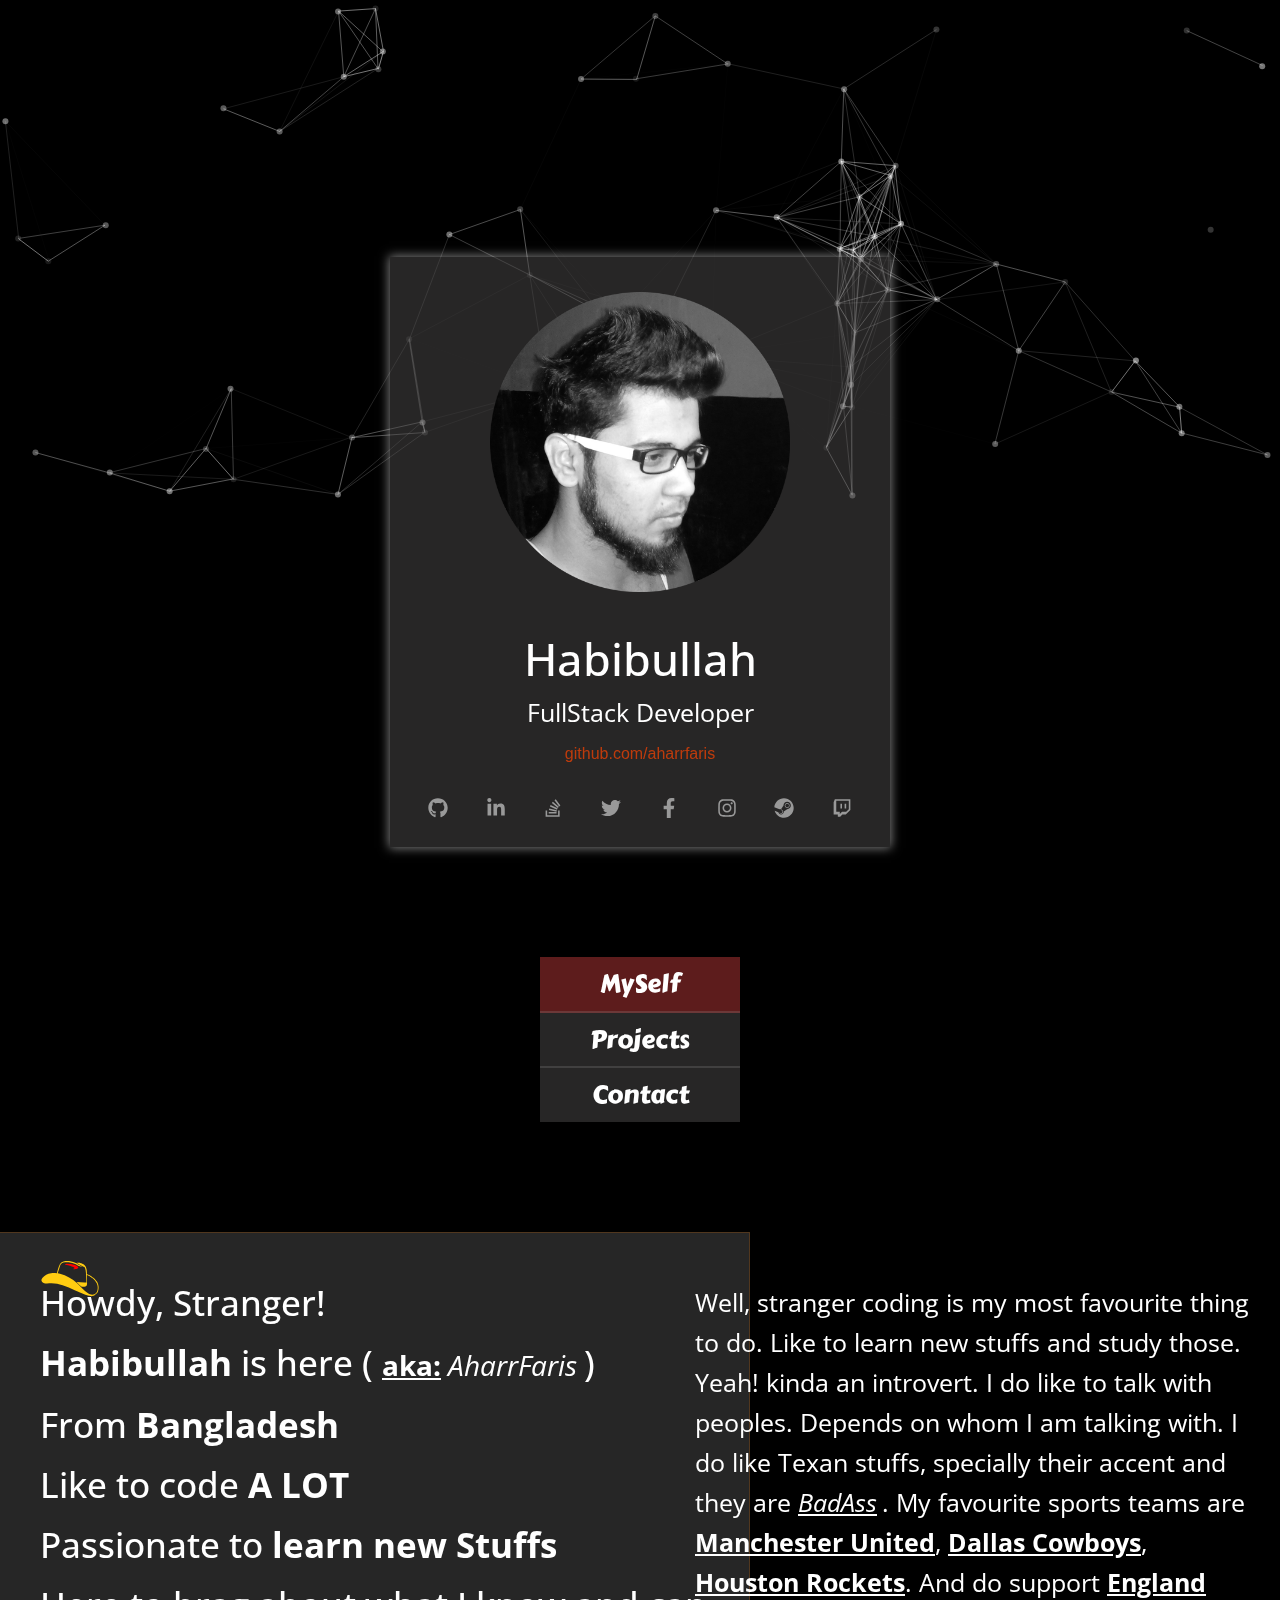
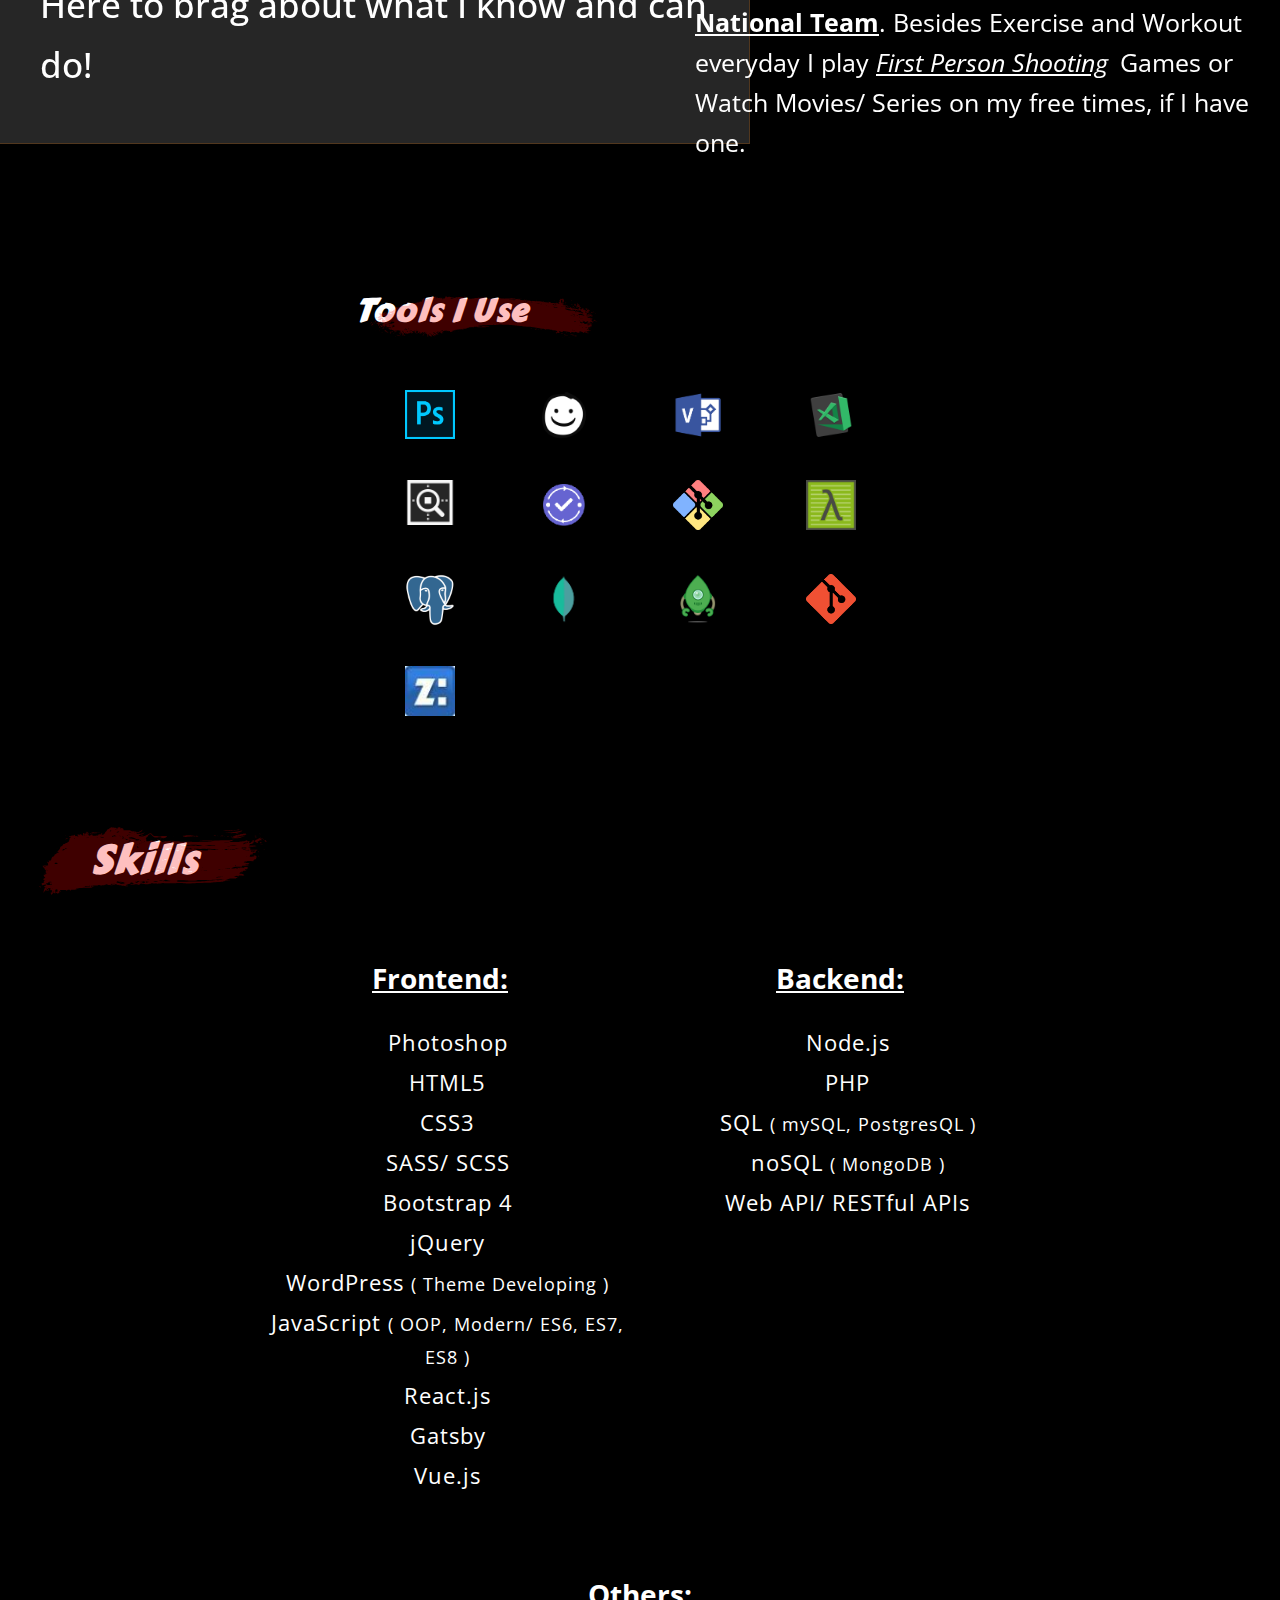
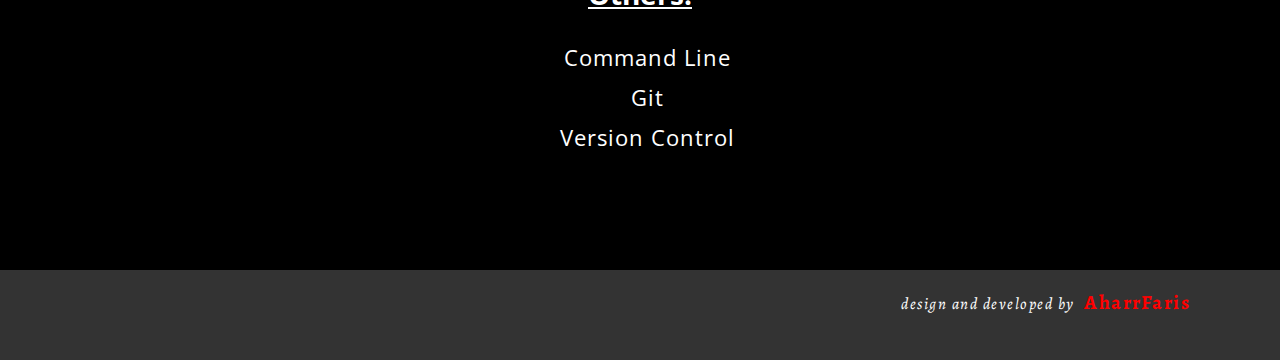
==== commit 5fdb42bb: "after fixing country accessing issue" ====
--- a/index.html
+++ b/index.html
@@ -1 +1 @@
-<!DOCTYPE html><html lang="en"><head><meta charset="utf-8"><meta content="width=device-width,initial-scale=1" name="viewport"><meta content="#000000" name="theme-color"><meta content="AharrFaris Portfolio" name="description"><meta content="web developer, portfolio, Habibullah, AharrFaris, aharrfaris, JavaScript Developer, React.js, React, Node.js, Node, Gatsby, Vue.js, Vue, Developer in Bangladesh, JavaScript Developer in Bngladesh, JavaScript Developer in Dhaka, Bangladesh, aharrfaris projects, aharrfaris contact, AharrFaris contact, AharrFaris Projects, AharrFaris portfolio, aharrfaris portfolio, fullstack developer, backend developer, frontend developer, frontend developer in Bangladesh, backend developer in Bangladesh, fullstack developer in Bangladesh, WordPress theme developer, React Developer in Bangladesh, Node developer in Bangladesh, Gatsby Developer in Bangladesh, Vue.js developer in Bangladesh, Vue Developer node.js eveloper, mongodb, postgres, noSQL, SQL" name="keywords"><meta content="Habibullah" name="author"><meta content="AharrFaris" name="author"><meta content="aharrfaris" name="author"><meta content="aka AharrFaris" name="author"><meta content="aka aharrfaris" name="author"><link href="/manifest.json" rel="manifest"><title>AharrFaris</title><link href="/static/css/main.d27234ad.chunk.css" rel="stylesheet"><link href="https://fonts.googleapis.com" rel="preconnect"><script src="/static/js/6.1ff9b89d.chunk.js" charset="utf-8"></script><link href="/static/css/5.c909ffe4.chunk.css" rel="stylesheet" type="text/css"><script src="/static/js/5.46714c2e.chunk.js" charset="utf-8"></script><link href="/static/media/profile.6661294f.png" rel="icon" data-react-helmet="true"><script src="/static/js/8.f4c3b31b.chunk.js" charset="utf-8"></script><link href="/static/css/4.9af480d2.chunk.css" rel="stylesheet" type="text/css"><script src="/static/js/4.6f35ec90.chunk.js" charset="utf-8"></script><style type="text/css">.__react_component_tooltip{border-radius:3px;display:inline-block;font-size:13px;left:-999em;opacity:0;padding:8px 21px;position:fixed;pointer-events:none;transition:opacity .3s ease-out;top:-999em;visibility:hidden;z-index:999}.__react_component_tooltip.allow_click,.__react_component_tooltip.allow_hover{pointer-events:auto}.__react_component_tooltip:after,.__react_component_tooltip:before{content:"";width:0;height:0;position:absolute}.__react_component_tooltip.show{opacity:.9;margin-top:0;margin-left:0;visibility:visible}.__react_component_tooltip.type-dark{color:#fff;background-color:#222}.__react_component_tooltip.type-dark.place-top:after{border-top-color:#222;border-top-style:solid;border-top-width:6px}.__react_component_tooltip.type-dark.place-bottom:after{border-bottom-color:#222;border-bottom-style:solid;border-bottom-width:6px}.__react_component_tooltip.type-dark.place-left:after{border-left-color:#222;border-left-style:solid;border-left-width:6px}.__react_component_tooltip.type-dark.place-right:after{border-right-color:#222;border-right-style:solid;border-right-width:6px}.__react_component_tooltip.type-dark.border{border:1px solid #fff}.__react_component_tooltip.type-dark.border.place-top:before{border-top:8px solid #fff}.__react_component_tooltip.type-dark.border.place-bottom:before{border-bottom:8px solid #fff}.__react_component_tooltip.type-dark.border.place-left:before{border-left:8px solid #fff}.__react_component_tooltip.type-dark.border.place-right:before{border-right:8px solid #fff}.__react_component_tooltip.type-success{color:#fff;background-color:#8dc572}.__react_component_tooltip.type-success.place-top:after{border-top-color:#8dc572;border-top-style:solid;border-top-width:6px}.__react_component_tooltip.type-success.place-bottom:after{border-bottom-color:#8dc572;border-bottom-style:solid;border-bottom-width:6px}.__react_component_tooltip.type-success.place-left:after{border-left-color:#8dc572;border-left-style:solid;border-left-width:6px}.__react_component_tooltip.type-success.place-right:after{border-right-color:#8dc572;border-right-style:solid;border-right-width:6px}.__react_component_tooltip.type-success.border{border:1px solid #fff}.__react_component_tooltip.type-success.border.place-top:before{border-top:8px solid #fff}.__react_component_tooltip.type-success.border.place-bottom:before{border-bottom:8px solid #fff}.__react_component_tooltip.type-success.border.place-left:before{border-left:8px solid #fff}.__react_component_tooltip.type-success.border.place-right:before{border-right:8px solid #fff}.__react_component_tooltip.type-warning{color:#fff;background-color:#f0ad4e}.__react_component_tooltip.type-warning.place-top:after{border-top-color:#f0ad4e;border-top-style:solid;border-top-width:6px}.__react_component_tooltip.type-warning.place-bottom:after{border-bottom-color:#f0ad4e;border-bottom-style:solid;border-bottom-width:6px}.__react_component_tooltip.type-warning.place-left:after{border-left-color:#f0ad4e;border-left-style:solid;border-left-width:6px}.__react_component_tooltip.type-warning.place-right:after{border-right-color:#f0ad4e;border-right-style:solid;border-right-width:6px}.__react_component_tooltip.type-warning.border{border:1px solid #fff}.__react_component_tooltip.type-warning.border.place-top:before{border-top:8px solid #fff}.__react_component_tooltip.type-warning.border.place-bottom:before{border-bottom:8px solid #fff}.__react_component_tooltip.type-warning.border.place-left:before{border-left:8px solid #fff}.__react_component_tooltip.type-warning.border.place-right:before{border-right:8px solid #fff}.__react_component_tooltip.type-error{color:#fff;background-color:#be6464}.__react_component_tooltip.type-error.place-top:after{border-top-color:#be6464;border-top-style:solid;border-top-width:6px}.__react_component_tooltip.type-error.place-bottom:after{border-bottom-color:#be6464;border-bottom-style:solid;border-bottom-width:6px}.__react_component_tooltip.type-error.place-left:after{border-left-color:#be6464;border-left-style:solid;border-left-width:6px}.__react_component_tooltip.type-error.place-right:after{border-right-color:#be6464;border-right-style:solid;border-right-width:6px}.__react_component_tooltip.type-error.border{border:1px solid #fff}.__react_component_tooltip.type-error.border.place-top:before{border-top:8px solid #fff}.__react_component_tooltip.type-error.border.place-bottom:before{border-bottom:8px solid #fff}.__react_component_tooltip.type-error.border.place-left:before{border-left:8px solid #fff}.__react_component_tooltip.type-error.border.place-right:before{border-right:8px solid #fff}.__react_component_tooltip.type-info{color:#fff;background-color:#337ab7}.__react_component_tooltip.type-info.place-top:after{border-top-color:#337ab7;border-top-style:solid;border-top-width:6px}.__react_component_tooltip.type-info.place-bottom:after{border-bottom-color:#337ab7;border-bottom-style:solid;border-bottom-width:6px}.__react_component_tooltip.type-info.place-left:after{border-left-color:#337ab7;border-left-style:solid;border-left-width:6px}.__react_component_tooltip.type-info.place-right:after{border-right-color:#337ab7;border-right-style:solid;border-right-width:6px}.__react_component_tooltip.type-info.border{border:1px solid #fff}.__react_component_tooltip.type-info.border.place-top:before{border-top:8px solid #fff}.__react_component_tooltip.type-info.border.place-bottom:before{border-bottom:8px solid #fff}.__react_component_tooltip.type-info.border.place-left:before{border-left:8px solid #fff}.__react_component_tooltip.type-info.border.place-right:before{border-right:8px solid #fff}.__react_component_tooltip.type-light{color:#222;background-color:#fff}.__react_component_tooltip.type-light.place-top:after{border-top-color:#fff;border-top-style:solid;border-top-width:6px}.__react_component_tooltip.type-light.place-bottom:after{border-bottom-color:#fff;border-bottom-style:solid;border-bottom-width:6px}.__react_component_tooltip.type-light.place-left:after{border-left-color:#fff;border-left-style:solid;border-left-width:6px}.__react_component_tooltip.type-light.place-right:after{border-right-color:#fff;border-right-style:solid;border-right-width:6px}.__react_component_tooltip.type-light.border{border:1px solid #222}.__react_component_tooltip.type-light.border.place-top:before{border-top:8px solid #222}.__react_component_tooltip.type-light.border.place-bottom:before{border-bottom:8px solid #222}.__react_component_tooltip.type-light.border.place-left:before{border-left:8px solid #222}.__react_component_tooltip.type-light.border.place-right:before{border-right:8px solid #222}.__react_component_tooltip.place-top{margin-top:-10px}.__react_component_tooltip.place-top:before{border-left:10px solid transparent;border-right:10px solid transparent;bottom:-8px;left:50%;margin-left:-10px}.__react_component_tooltip.place-top:after{border-left:8px solid transparent;border-right:8px solid transparent;bottom:-6px;left:50%;margin-left:-8px}.__react_component_tooltip.place-bottom{margin-top:10px}.__react_component_tooltip.place-bottom:before{border-left:10px solid transparent;border-right:10px solid transparent;top:-8px;left:50%;margin-left:-10px}.__react_component_tooltip.place-bottom:after{border-left:8px solid transparent;border-right:8px solid transparent;top:-6px;left:50%;margin-left:-8px}.__react_component_tooltip.place-left{margin-left:-10px}.__react_component_tooltip.place-left:before{border-top:6px solid transparent;border-bottom:6px solid transparent;right:-8px;top:50%;margin-top:-5px}.__react_component_tooltip.place-left:after{border-top:5px solid transparent;border-bottom:5px solid transparent;right:-6px;top:50%;margin-top:-4px}.__react_component_tooltip.place-right{margin-left:10px}.__react_component_tooltip.place-right:before{border-top:6px solid transparent;border-bottom:6px solid transparent;left:-8px;top:50%;margin-top:-5px}.__react_component_tooltip.place-right:after{border-top:5px solid transparent;border-bottom:5px solid transparent;left:-6px;top:50%;margin-top:-4px}.__react_component_tooltip .multi-line{display:block;padding:2px 0;text-align:center}</style><link href="https://fonts.gstatic.com" rel="preconnect"></head><body><noscript>You need to enable JavaScript to run this app.</noscript><div id="root"><div class="App"><section id="Main"><section id="Banner"><div><canvas height="500" style="background:#000;width:100%;height:100%" width="480"></canvas></div><div class="profile-block"><div class="img-wrap"><div><img alt="profile headshot" src="/static/media/profile.6661294f.png"></div></div><div class="text-block"><h2>Habibullah</h2><p>FullStack Developer</p><a href="https://github.com/aharrfaris" rel="noopener noreferrer" target="_blank">github.com/aharrfaris</a><ul><li><a href="https://github.com/aharrfaris" rel="noopener noreferrer" target="_blank"><svg fill="currentColor" height="1em" stroke="currentColor" stroke-width="0" viewBox="0 0 496 512" width="1em" xmlns="http://www.w3.org/2000/svg"><path d="M165.9 397.4c0 2-2.3 3.6-5.2 3.6-3.3.3-5.6-1.3-5.6-3.6 0-2 2.3-3.6 5.2-3.6 3-.3 5.6 1.3 5.6 3.6zm-31.1-4.5c-.7 2 1.3 4.3 4.3 4.9 2.6 1 5.6 0 6.2-2s-1.3-4.3-4.3-5.2c-2.6-.7-5.5.3-6.2 2.3zm44.2-1.7c-2.9.7-4.9 2.6-4.6 4.9.3 2 2.9 3.3 5.9 2.6 2.9-.7 4.9-2.6 4.6-4.6-.3-1.9-3-3.2-5.9-2.9zM244.8 8C106.1 8 0 113.3 0 252c0 110.9 69.8 205.8 169.5 239.2 12.8 2.3 17.3-5.6 17.3-12.1 0-6.2-.3-40.4-.3-61.4 0 0-70 15-84.7-29.8 0 0-11.4-29.1-27.8-36.6 0 0-22.9-15.7 1.6-15.4 0 0 24.9 2 38.6 25.8 21.9 38.6 58.6 27.5 72.9 20.9 2.3-16 8.8-27.1 16-33.7-55.9-6.2-112.3-14.3-112.3-110.5 0-27.5 7.6-41.3 23.6-58.9-2.6-6.5-11.1-33.3 2.6-67.9 20.9-6.5 69 27 69 27 20-5.6 41.5-8.5 62.8-8.5s42.8 2.9 62.8 8.5c0 0 48.1-33.6 69-27 13.7 34.7 5.2 61.4 2.6 67.9 16 17.7 25.8 31.5 25.8 58.9 0 96.5-58.9 104.2-114.8 110.5 9.2 7.9 17 22.9 17 46.4 0 33.7-.3 75.4-.3 83.6 0 6.5 4.6 14.4 17.3 12.1C428.2 457.8 496 362.9 496 252 496 113.3 383.5 8 244.8 8zM97.2 352.9c-1.3 1-1 3.3.7 5.2 1.6 1.6 3.9 2.3 5.2 1 1.3-1 1-3.3-.7-5.2-1.6-1.6-3.9-2.3-5.2-1zm-10.8-8.1c-.7 1.3.3 2.9 2.3 3.9 1.6 1 3.6.7 4.3-.7.7-1.3-.3-2.9-2.3-3.9-2-.6-3.6-.3-4.3.7zm32.4 35.6c-1.6 1.3-1 4.3 1.3 6.2 2.3 2.3 5.2 2.6 6.5 1 1.3-1.3.7-4.3-1.3-6.2-2.2-2.3-5.2-2.6-6.5-1zm-11.4-14.7c-1.6 1-1.6 3.6 0 5.9 1.6 2.3 4.3 3.3 5.6 2.3 1.6-1.3 1.6-3.9 0-6.2-1.4-2.3-4-3.3-5.6-2z"></path></svg></a></li><li><a href="https://www.linkedin.com/in/aharrfaris" rel="noopener noreferrer" target="_blank"><svg fill="currentColor" height="1em" stroke="currentColor" stroke-width="0" viewBox="0 0 448 512" width="1em" xmlns="http://www.w3.org/2000/svg"><path d="M100.28 448H7.4V148.9h92.88zM53.79 108.1C24.09 108.1 0 83.5 0 53.8a53.79 53.79 0 0 1 107.58 0c0 29.7-24.1 54.3-53.79 54.3zM447.9 448h-92.68V302.4c0-34.7-.7-79.2-48.29-79.2-48.29 0-55.69 37.7-55.69 76.7V448h-92.78V148.9h89.08v40.8h1.3c12.4-23.5 42.69-48.3 87.88-48.3 94 0 111.28 61.9 111.28 142.3V448z"></path></svg></a></li><li><a href="https://stackoverflow.com/users/9958708/aharrfaris" rel="noopener noreferrer" target="_blank"><svg fill="currentColor" height="1em" stroke="currentColor" stroke-width="0" viewBox="0 0 384 512" width="1em" xmlns="http://www.w3.org/2000/svg"><path d="M290.7 311L95 269.7 86.8 309l195.7 41zm51-87L188.2 95.7l-25.5 30.8 153.5 128.3zm-31.2 39.7L129.2 179l-16.7 36.5L293.7 300zM262 32l-32 24 119.3 160.3 32-24zm20.5 328h-200v39.7h200zm39.7 80H42.7V320h-40v160h359.5V320h-40z"></path></svg></a></li><li><a href="https://twitter.com/AharrFaris" rel="noopener noreferrer" target="_blank"><svg fill="currentColor" height="1em" stroke="currentColor" stroke-width="0" viewBox="0 0 512 512" width="1em" xmlns="http://www.w3.org/2000/svg"><path d="M459.37 151.716c.325 4.548.325 9.097.325 13.645 0 138.72-105.583 298.558-298.558 298.558-59.452 0-114.68-17.219-161.137-47.106 8.447.974 16.568 1.299 25.34 1.299 49.055 0 94.213-16.568 130.274-44.832-46.132-.975-84.792-31.188-98.112-72.772 6.498.974 12.995 1.624 19.818 1.624 9.421 0 18.843-1.3 27.614-3.573-48.081-9.747-84.143-51.98-84.143-102.985v-1.299c13.969 7.797 30.214 12.67 47.431 13.319-28.264-18.843-46.781-51.005-46.781-87.391 0-19.492 5.197-37.36 14.294-52.954 51.655 63.675 129.3 105.258 216.365 109.807-1.624-7.797-2.599-15.918-2.599-24.04 0-57.828 46.782-104.934 104.934-104.934 30.213 0 57.502 12.67 76.67 33.137 23.715-4.548 46.456-13.32 66.599-25.34-7.798 24.366-24.366 44.833-46.132 57.827 21.117-2.273 41.584-8.122 60.426-16.243-14.292 20.791-32.161 39.308-52.628 54.253z"></path></svg></a></li><li><a href="https://www.facebook.com/AharrFaris" rel="noopener noreferrer" target="_blank"><svg fill="currentColor" height="1em" stroke="currentColor" stroke-width="0" viewBox="0 0 320 512" width="1em" xmlns="http://www.w3.org/2000/svg"><path d="M279.14 288l14.22-92.66h-88.91v-60.13c0-25.35 12.42-50.06 52.24-50.06h40.42V6.26S260.43 0 225.36 0c-73.22 0-121.08 44.38-121.08 124.72v70.62H22.89V288h81.39v224h100.17V288z"></path></svg></a></li><li><a href="https://www.instagram.com/aharrfaris" rel="noopener noreferrer" target="_blank"><svg fill="currentColor" height="1em" stroke="currentColor" stroke-width="0" viewBox="0 0 448 512" width="1em" xmlns="http://www.w3.org/2000/svg"><path d="M224.1 141c-63.6 0-114.9 51.3-114.9 114.9s51.3 114.9 114.9 114.9S339 319.5 339 255.9 287.7 141 224.1 141zm0 189.6c-41.1 0-74.7-33.5-74.7-74.7s33.5-74.7 74.7-74.7 74.7 33.5 74.7 74.7-33.6 74.7-74.7 74.7zm146.4-194.3c0 14.9-12 26.8-26.8 26.8-14.9 0-26.8-12-26.8-26.8s12-26.8 26.8-26.8 26.8 12 26.8 26.8zm76.1 27.2c-1.7-35.9-9.9-67.7-36.2-93.9-26.2-26.2-58-34.4-93.9-36.2-37-2.1-147.9-2.1-184.9 0-35.8 1.7-67.6 9.9-93.9 36.1s-34.4 58-36.2 93.9c-2.1 37-2.1 147.9 0 184.9 1.7 35.9 9.9 67.7 36.2 93.9s58 34.4 93.9 36.2c37 2.1 147.9 2.1 184.9 0 35.9-1.7 67.7-9.9 93.9-36.2 26.2-26.2 34.4-58 36.2-93.9 2.1-37 2.1-147.8 0-184.8zM398.8 388c-7.8 19.6-22.9 34.7-42.6 42.6-29.5 11.7-99.5 9-132.1 9s-102.7 2.6-132.1-9c-19.6-7.8-34.7-22.9-42.6-42.6-11.7-29.5-9-99.5-9-132.1s-2.6-102.7 9-132.1c7.8-19.6 22.9-34.7 42.6-42.6 29.5-11.7 99.5-9 132.1-9s102.7-2.6 132.1 9c19.6 7.8 34.7 22.9 42.6 42.6 11.7 29.5 9 99.5 9 132.1s2.7 102.7-9 132.1z"></path></svg></a></li><li><a href="https://steamcommunity.com/id/AharrFaris" rel="noopener noreferrer" target="_blank"><svg fill="currentColor" height="1em" stroke="currentColor" stroke-width="0" viewBox="0 0 496 512" width="1em" xmlns="http://www.w3.org/2000/svg"><path d="M496 256c0 137-111.2 248-248.4 248-113.8 0-209.6-76.3-239-180.4l95.2 39.3c6.4 32.1 34.9 56.4 68.9 56.4 39.2 0 71.9-32.4 70.2-73.5l84.5-60.2c52.1 1.3 95.8-40.9 95.8-93.5 0-51.6-42-93.5-93.7-93.5s-93.7 42-93.7 93.5v1.2L176.6 279c-15.5-.9-30.7 3.4-43.5 12.1L0 236.1C10.2 108.4 117.1 8 247.6 8 384.8 8 496 119 496 256zM155.7 384.3l-30.5-12.6a52.79 52.79 0 0 0 27.2 25.8c26.9 11.2 57.8-1.6 69-28.4 5.4-13 5.5-27.3.1-40.3-5.4-13-15.5-23.2-28.5-28.6-12.9-5.4-26.7-5.2-38.9-.6l31.5 13c19.8 8.2 29.2 30.9 20.9 50.7-8.3 19.9-31 29.2-50.8 21zm173.8-129.9c-34.4 0-62.4-28-62.4-62.3s28-62.3 62.4-62.3 62.4 28 62.4 62.3-27.9 62.3-62.4 62.3zm.1-15.6c25.9 0 46.9-21 46.9-46.8 0-25.9-21-46.8-46.9-46.8s-46.9 21-46.9 46.8c.1 25.8 21.1 46.8 46.9 46.8z"></path></svg></a></li><li><a href="https://www.twitch.tv/aharrfaris" rel="noopener noreferrer" target="_blank"><svg fill="currentColor" height="1em" stroke="currentColor" stroke-width="0" viewBox="0 0 448 512" width="1em" xmlns="http://www.w3.org/2000/svg"><path d="M40.1 32L10 108.9v314.3h107V480h60.2l56.8-56.8h87l117-117V32H40.1zm357.8 254.1L331 353H224l-56.8 56.8V353H76.9V72.1h321v214zM331 149v116.9h-40.1V149H331zm-107 0v116.9h-40.1V149H224z"></path></svg></a></li></ul></div></div></section><div style="min-height:163px"><div class="" style="transform:translateZ(0)"><nav id="Navs"><a href="/" class="nav-link active" aria-current="page">MySelf</a><a href="/projects" class="nav-link">Projects</a><a href="/contact" class="nav-link">Contact</a></nav></div></div><section id="MySelf"><section id="About"><div class="row"><div class="col-lg-6"><header class="left-side"><h1><span class="hat"></span>Howdy, Stranger!<br><strong>Habibullah</strong> is here ( <small><strong style="text-decoration:underline">aka:</strong> <em>AharrFaris</em> </small>)<br>From <strong>Bangladesh</strong><br>Like to code <strong>A LOT</strong><br>Passionate to <strong>learn new Stuffs</strong><br>Here to brag about what I know and can do!</h1></header></div><div class="col-lg-6"><aside class="right-side"><p>Well, stranger coding is my most favourite thing to do. Like to learn new stuffs and study those. Yeah! kinda an introvert. I do like to talk with peoples. Depends on whom I am talking with. I do like Texan stuffs, specially their accent and they are <em>BadAss</em>. My favourite sports teams are <strong>Manchester United</strong>, <strong>Dallas Cowboys</strong>, <strong>Houston Rockets</strong>. And do support <strong>England National Team</strong>. Besides Exercise and Workout everyday I play <em>First Person Shooting</em> Games or Watch Movies/ Series on my free times, if I have one.</p></aside></div></div></section><section id="Tools"><h2>Tools I Use <span class="stroke"></span></h2><div class="tools-block row"><div class="col-3"><div class="tool"><a href="https://www.adobe.com/products/photoshop.html" rel="noopener noreferrer" target="_blank" currentitem="false" data-for="photoshopImg" data-tip="true"><img alt="photoshop logo" src="/static/media/photoshop.ab6d0ee4.png"></a><div class="__react_component_tooltip place-bottom type-dark" data-id="tooltip" id="photoshopImg"><span>Photoshop</span></div></div></div><div class="col-3"><div class="tool"><a href="https://balsamiq.com/wireframes/desktop/" rel="noopener noreferrer" target="_blank" currentitem="false" data-for="Mockups3Img" data-tip="true"><img alt="photoshop logo" src="/static/media/mockups3.18e66a85.png"></a><div class="__react_component_tooltip place-bottom type-dark" data-id="tooltip" id="Mockups3Img"><span>Balsamiq Wireframes</span></div></div></div><div class="col-3"><div class="tool"><a href="https://www.microsoft.com/en-us/store/collections/visio" rel="noopener noreferrer" target="_blank" currentitem="false" data-for="MicrosoftVisioImg" data-tip="true"><img alt="photoshop logo" src="/static/media/visio.fc5766c0.png"></a><div class="__react_component_tooltip place-bottom type-dark" data-id="tooltip" id="MicrosoftVisioImg"><span>Microsoft Visio</span></div></div></div><div class="col-3"><div class="tool"><a href="https://code.visualstudio.com/insiders/" rel="noopener noreferrer" target="_blank" currentitem="false" data-for="VsCodeImg" data-tip="true"><img alt="VS Code logo" src="/static/media/vs-code-insider.1e109adb.png"></a><div class="__react_component_tooltip place-bottom type-dark" data-id="tooltip" id="VsCodeImg"><span>Microsoft VS Code Insider</span></div></div></div><div class="col-3"><div class="tool"><a href="http://pixelzoomer.com/" rel="noopener noreferrer" target="_blank" currentitem="false" data-for="PixelZoomerImg" data-tip="true"><img alt="Pixel Zoomer logo" src="/static/media/pixel-zoomer.0847e02e.png"></a><div class="__react_component_tooltip place-bottom type-dark" data-id="tooltip" id="PixelZoomerImg"><span>Pixel Zoomer</span></div></div></div><div class="col-3"><div class="tool"><a href="https://chrome.google.com/webstore/detail/talend-api-tester-free-ed/aejoelaoggembcahagimdiliamlcdmfm" rel="noopener noreferrer" target="_blank" currentitem="false" data-for="ApiTesterImg" data-tip="true"><img alt="Talend API Tester logo" src="[data-uri]"></a><div class="__react_component_tooltip place-bottom type-dark" data-id="tooltip" id="ApiTesterImg"><span>Talend API Tester</span></div></div></div><div class="col-3"><div class="tool"><a href="https://gitforwindows.org/" rel="noopener noreferrer" target="_blank" currentitem="false" data-for="GitBashImg" data-tip="true"><img alt="Git Bash logo" src="[data-uri]"></a><div class="__react_component_tooltip place-bottom type-dark" data-id="tooltip" id="GitBashImg"><span>Git Bash</span></div></div></div><div class="col-3"><div class="tool"><a href="https://cmder.net/" rel="noopener noreferrer" target="_blank" currentitem="false" data-for="CmderImg" data-tip="true"><img alt="Cmder logo" src="[data-uri]"></a><div class="__react_component_tooltip place-bottom type-dark" data-id="tooltip" id="CmderImg"><span>Cmder</span></div></div></div><div class="col-3"><div class="tool"><a href="https://www.pgadmin.org/" rel="noopener noreferrer" target="_blank" currentitem="false" data-for="PgAdminImg" data-tip="true"><img alt="pgAdmin logo" src="/static/media/pg-admin.50156c71.png"></a><div class="__react_component_tooltip place-bottom type-dark" data-id="tooltip" id="PgAdminImg"><span>pgAdmin</span></div></div></div><div class="col-3"><div class="tool"><a href="https://adminmongo.markmoffat.com/" rel="noopener noreferrer" target="_blank" currentitem="false" data-for="MongoAdminImg" data-tip="true"><img alt="adminMongo logo" src="/static/media/admin-mongo.852df499.png"></a><div class="__react_component_tooltip place-bottom type-dark" data-id="tooltip" id="MongoAdminImg"><span>adminMongo</span></div></div></div><div class="col-3"><div class="tool"><a href="https://robomongo.org/" rel="noopener noreferrer" target="_blank" currentitem="false" data-for="Robo3tImg" data-tip="true"><img alt="Robo 3T logo" src="/static/media/robo3t.8dc0d948.png"></a><div class="__react_component_tooltip place-bottom type-dark" data-id="tooltip" id="Robo3tImg"><span>Robo 3T</span></div></div></div><div class="col-3"><div class="tool"><a href="https://git-scm.com/" rel="noopener noreferrer" target="_blank" currentitem="false" data-for="GitImg" data-tip="true"><img alt="Git logo" src="[data-uri]"></a><div class="__react_component_tooltip place-bottom type-dark" data-id="tooltip" id="GitImg"><span>Git</span></div></div></div><div class="col-3"><div class="tool"><a href="http://zwamp.sourceforge.net/" rel="noopener noreferrer" target="_blank" currentitem="false" data-for="ZWampImg" data-tip="true"><img alt="Z-Wamp logo" src="[data-uri]"></a><div class="__react_component_tooltip place-bottom type-dark" data-id="tooltip" id="ZWampImg"><span>Z-Wamp</span></div></div></div></div></section><section id="Skills"><h1>Skills <span class="stroke"></span></h1><div class="skills-block row"><div class="skills front-end col-md-6"><h3>Frontend:</h3><ul><li>Photoshop</li><li>HTML5</li><li>CSS3</li><li>SASS/ SCSS</li><li>Bootstrap 4</li><li>jQuery</li><li>WordPress <small>( Theme Developing )</small></li><li>JavaScript <small>( OOP, Modern/ ES6, ES7, ES8 )</small></li><li>React.js</li><li>Gatsby</li><li>Vue.js</li></ul></div><div class="skills back-end col-md-6"><h3>Backend:</h3><ul><li>Node.js</li><li>PHP</li><li>SQL <small>( mySQL, PostgresQL )</small></li><li>noSQL <small>( MongoDB )</small></li><li>Web API/ RESTful APIs</li></ul></div><div class="skills others mx-auto col-md-6"><h3>Others:</h3><ul><li>Command Line</li><li>Git</li><li>Version Control</li></ul></div></div></section></section></section><footer style=""><div class="container"><div class="d-flex justify-content-end"><p>design and developed by <a href="https://aharrfaris.github.io" rel="noopener noreferrer" target="_blank" class="mein-stamp">AharrFaris</a></p></div></div></footer></div></div><script>!function(e){function t(t){for(var n,o,c=t[0],i=t[1],f=t[2],l=0,d=[];l<c.length;l++)o=c[l],Object.prototype.hasOwnProperty.call(a,o)&&a[o]&&d.push(a[o][0]),a[o]=0;for(n in i)Object.prototype.hasOwnProperty.call(i,n)&&(e[n]=i[n]);for(s&&s(t);d.length;)d.shift()();return u.push.apply(u,f||[]),r()}function r(){for(var e,t=0;t<u.length;t++){for(var r=u[t],n=!0,o=1;o<r.length;o++){var i=r[o];0!==a[i]&&(n=!1)}n&&(u.splice(t--,1),e=c(c.s=r[0]))}return e}var n={},o={2:0},a={2:0},u=[];function c(t){if(n[t])return n[t].exports;var r=n[t]={i:t,l:!1,exports:{}};return e[t].call(r.exports,r,r.exports,c),r.l=!0,r.exports}c.e=function(e){var t=[];o[e]?t.push(o[e]):0!==o[e]&&{4:1,5:1,7:1}[e]&&t.push(o[e]=new Promise((function(t,r){for(var n="static/css/"+({}[e]||e)+"."+{0:"31d6cfe0",4:"9af480d2",5:"c909ffe4",6:"31d6cfe0",7:"ef02db6d",8:"31d6cfe0",9:"31d6cfe0"}[e]+".chunk.css",a=c.p+n,u=document.getElementsByTagName("link"),i=0;i<u.length;i++){var f=(s=u[i]).getAttribute("data-href")||s.getAttribute("href");if("stylesheet"===s.rel&&(f===n||f===a))return t()}var l=document.getElementsByTagName("style");for(i=0;i<l.length;i++){var s;if((f=(s=l[i]).getAttribute("data-href"))===n||f===a)return t()}var d=document.createElement("link");d.rel="stylesheet",d.type="text/css",d.onload=t,d.onerror=function(t){var n=t&&t.target&&t.target.src||a,u=new Error("Loading CSS chunk "+e+" failed.\n("+n+")");u.code="CSS_CHUNK_LOAD_FAILED",u.request=n,delete o[e],d.parentNode.removeChild(d),r(u)},d.href=a,document.getElementsByTagName("head")[0].appendChild(d)})).then((function(){o[e]=0})));var r=a[e];if(0!==r)if(r)t.push(r[2]);else{var n=new Promise((function(t,n){r=a[e]=[t,n]}));t.push(r[2]=n);var u,i=document.createElement("script");i.charset="utf-8",i.timeout=120,c.nc&&i.setAttribute("nonce",c.nc),i.src=function(e){return c.p+"static/js/"+({}[e]||e)+"."+{0:"f11752a1",4:"6f35ec90",5:"46714c2e",6:"1ff9b89d",7:"e2c30f90",8:"f4c3b31b",9:"71b2074c"}[e]+".chunk.js"}(e);var f=new Error;u=function(t){i.onerror=i.onload=null,clearTimeout(l);var r=a[e];if(0!==r){if(r){var n=t&&("load"===t.type?"missing":t.type),o=t&&t.target&&t.target.src;f.message="Loading chunk "+e+" failed.\n("+n+": "+o+")",f.name="ChunkLoadError",f.type=n,f.request=o,r[1](f)}a[e]=void 0}};var l=setTimeout((function(){u({type:"timeout",target:i})}),12e4);i.onerror=i.onload=u,document.head.appendChild(i)}return Promise.all(t)},c.m=e,c.c=n,c.d=function(e,t,r){c.o(e,t)||Object.defineProperty(e,t,{enumerable:!0,get:r})},c.r=function(e){"undefined"!=typeof Symbol&&Symbol.toStringTag&&Object.defineProperty(e,Symbol.toStringTag,{value:"Module"}),Object.defineProperty(e,"__esModule",{value:!0})},c.t=function(e,t){if(1&t&&(e=c(e)),8&t)return e;if(4&t&&"object"==typeof e&&e&&e.__esModule)return e;var r=Object.create(null);if(c.r(r),Object.defineProperty(r,"default",{enumerable:!0,value:e}),2&t&&"string"!=typeof e)for(var n in e)c.d(r,n,function(t){return e[t]}.bind(null,n));return r},c.n=function(e){var t=e&&e.__esModule?function(){return e.default}:function(){return e};return c.d(t,"a",t),t},c.o=function(e,t){return Object.prototype.hasOwnProperty.call(e,t)},c.p="/",c.oe=function(e){throw console.error(e),e};var i=this.webpackJsonpclient=this.webpackJsonpclient||[],f=i.push.bind(i);i.push=t,i=i.slice();for(var l=0;l<i.length;l++)t(i[l]);var s=f;r()}([])</script><script src="/static/js/3.164fee6c.chunk.js"></script><script src="/static/js/main.4c599e07.chunk.js"></script></body></html>+<!DOCTYPE html><html lang="en"><head><meta charset="utf-8"><meta content="width=device-width,initial-scale=1" name="viewport"><meta content="#000000" name="theme-color"><meta content="AharrFaris Portfolio" name="description"><meta content="Habibullah AharrFaris, aharrfaris, web developer, javascript developer, react.js/ react developer, node.js / node developer, vue.js/ vue developer, frontend developer, backend developer, fullstack developer, javascript developer in Bangladesh" name="keywords"><meta content="Habibullah (AharrFaris)" name="author"><link href="/manifest.json" rel="manifest"><title>AharrFaris</title><link href="/static/css/main.d27234ad.chunk.css" rel="stylesheet"><link href="https://fonts.googleapis.com" rel="preconnect"><script src="/static/js/6.1ff9b89d.chunk.js" charset="utf-8"></script><link href="/static/css/5.c909ffe4.chunk.css" rel="stylesheet" type="text/css"><script src="/static/js/5.46714c2e.chunk.js" charset="utf-8"></script><link href="/static/media/profile.6661294f.png" rel="icon" data-react-helmet="true"><script src="/static/js/8.f4c3b31b.chunk.js" charset="utf-8"></script><link href="/static/css/4.9af480d2.chunk.css" rel="stylesheet" type="text/css"><script src="/static/js/4.6f35ec90.chunk.js" charset="utf-8"></script><style type="text/css">.__react_component_tooltip{border-radius:3px;display:inline-block;font-size:13px;left:-999em;opacity:0;padding:8px 21px;position:fixed;pointer-events:none;transition:opacity .3s ease-out;top:-999em;visibility:hidden;z-index:999}.__react_component_tooltip.allow_click,.__react_component_tooltip.allow_hover{pointer-events:auto}.__react_component_tooltip:after,.__react_component_tooltip:before{content:"";width:0;height:0;position:absolute}.__react_component_tooltip.show{opacity:.9;margin-top:0;margin-left:0;visibility:visible}.__react_component_tooltip.type-dark{color:#fff;background-color:#222}.__react_component_tooltip.type-dark.place-top:after{border-top-color:#222;border-top-style:solid;border-top-width:6px}.__react_component_tooltip.type-dark.place-bottom:after{border-bottom-color:#222;border-bottom-style:solid;border-bottom-width:6px}.__react_component_tooltip.type-dark.place-left:after{border-left-color:#222;border-left-style:solid;border-left-width:6px}.__react_component_tooltip.type-dark.place-right:after{border-right-color:#222;border-right-style:solid;border-right-width:6px}.__react_component_tooltip.type-dark.border{border:1px solid #fff}.__react_component_tooltip.type-dark.border.place-top:before{border-top:8px solid #fff}.__react_component_tooltip.type-dark.border.place-bottom:before{border-bottom:8px solid #fff}.__react_component_tooltip.type-dark.border.place-left:before{border-left:8px solid #fff}.__react_component_tooltip.type-dark.border.place-right:before{border-right:8px solid #fff}.__react_component_tooltip.type-success{color:#fff;background-color:#8dc572}.__react_component_tooltip.type-success.place-top:after{border-top-color:#8dc572;border-top-style:solid;border-top-width:6px}.__react_component_tooltip.type-success.place-bottom:after{border-bottom-color:#8dc572;border-bottom-style:solid;border-bottom-width:6px}.__react_component_tooltip.type-success.place-left:after{border-left-color:#8dc572;border-left-style:solid;border-left-width:6px}.__react_component_tooltip.type-success.place-right:after{border-right-color:#8dc572;border-right-style:solid;border-right-width:6px}.__react_component_tooltip.type-success.border{border:1px solid #fff}.__react_component_tooltip.type-success.border.place-top:before{border-top:8px solid #fff}.__react_component_tooltip.type-success.border.place-bottom:before{border-bottom:8px solid #fff}.__react_component_tooltip.type-success.border.place-left:before{border-left:8px solid #fff}.__react_component_tooltip.type-success.border.place-right:before{border-right:8px solid #fff}.__react_component_tooltip.type-warning{color:#fff;background-color:#f0ad4e}.__react_component_tooltip.type-warning.place-top:after{border-top-color:#f0ad4e;border-top-style:solid;border-top-width:6px}.__react_component_tooltip.type-warning.place-bottom:after{border-bottom-color:#f0ad4e;border-bottom-style:solid;border-bottom-width:6px}.__react_component_tooltip.type-warning.place-left:after{border-left-color:#f0ad4e;border-left-style:solid;border-left-width:6px}.__react_component_tooltip.type-warning.place-right:after{border-right-color:#f0ad4e;border-right-style:solid;border-right-width:6px}.__react_component_tooltip.type-warning.border{border:1px solid #fff}.__react_component_tooltip.type-warning.border.place-top:before{border-top:8px solid #fff}.__react_component_tooltip.type-warning.border.place-bottom:before{border-bottom:8px solid #fff}.__react_component_tooltip.type-warning.border.place-left:before{border-left:8px solid #fff}.__react_component_tooltip.type-warning.border.place-right:before{border-right:8px solid #fff}.__react_component_tooltip.type-error{color:#fff;background-color:#be6464}.__react_component_tooltip.type-error.place-top:after{border-top-color:#be6464;border-top-style:solid;border-top-width:6px}.__react_component_tooltip.type-error.place-bottom:after{border-bottom-color:#be6464;border-bottom-style:solid;border-bottom-width:6px}.__react_component_tooltip.type-error.place-left:after{border-left-color:#be6464;border-left-style:solid;border-left-width:6px}.__react_component_tooltip.type-error.place-right:after{border-right-color:#be6464;border-right-style:solid;border-right-width:6px}.__react_component_tooltip.type-error.border{border:1px solid #fff}.__react_component_tooltip.type-error.border.place-top:before{border-top:8px solid #fff}.__react_component_tooltip.type-error.border.place-bottom:before{border-bottom:8px solid #fff}.__react_component_tooltip.type-error.border.place-left:before{border-left:8px solid #fff}.__react_component_tooltip.type-error.border.place-right:before{border-right:8px solid #fff}.__react_component_tooltip.type-info{color:#fff;background-color:#337ab7}.__react_component_tooltip.type-info.place-top:after{border-top-color:#337ab7;border-top-style:solid;border-top-width:6px}.__react_component_tooltip.type-info.place-bottom:after{border-bottom-color:#337ab7;border-bottom-style:solid;border-bottom-width:6px}.__react_component_tooltip.type-info.place-left:after{border-left-color:#337ab7;border-left-style:solid;border-left-width:6px}.__react_component_tooltip.type-info.place-right:after{border-right-color:#337ab7;border-right-style:solid;border-right-width:6px}.__react_component_tooltip.type-info.border{border:1px solid #fff}.__react_component_tooltip.type-info.border.place-top:before{border-top:8px solid #fff}.__react_component_tooltip.type-info.border.place-bottom:before{border-bottom:8px solid #fff}.__react_component_tooltip.type-info.border.place-left:before{border-left:8px solid #fff}.__react_component_tooltip.type-info.border.place-right:before{border-right:8px solid #fff}.__react_component_tooltip.type-light{color:#222;background-color:#fff}.__react_component_tooltip.type-light.place-top:after{border-top-color:#fff;border-top-style:solid;border-top-width:6px}.__react_component_tooltip.type-light.place-bottom:after{border-bottom-color:#fff;border-bottom-style:solid;border-bottom-width:6px}.__react_component_tooltip.type-light.place-left:after{border-left-color:#fff;border-left-style:solid;border-left-width:6px}.__react_component_tooltip.type-light.place-right:after{border-right-color:#fff;border-right-style:solid;border-right-width:6px}.__react_component_tooltip.type-light.border{border:1px solid #222}.__react_component_tooltip.type-light.border.place-top:before{border-top:8px solid #222}.__react_component_tooltip.type-light.border.place-bottom:before{border-bottom:8px solid #222}.__react_component_tooltip.type-light.border.place-left:before{border-left:8px solid #222}.__react_component_tooltip.type-light.border.place-right:before{border-right:8px solid #222}.__react_component_tooltip.place-top{margin-top:-10px}.__react_component_tooltip.place-top:before{border-left:10px solid transparent;border-right:10px solid transparent;bottom:-8px;left:50%;margin-left:-10px}.__react_component_tooltip.place-top:after{border-left:8px solid transparent;border-right:8px solid transparent;bottom:-6px;left:50%;margin-left:-8px}.__react_component_tooltip.place-bottom{margin-top:10px}.__react_component_tooltip.place-bottom:before{border-left:10px solid transparent;border-right:10px solid transparent;top:-8px;left:50%;margin-left:-10px}.__react_component_tooltip.place-bottom:after{border-left:8px solid transparent;border-right:8px solid transparent;top:-6px;left:50%;margin-left:-8px}.__react_component_tooltip.place-left{margin-left:-10px}.__react_component_tooltip.place-left:before{border-top:6px solid transparent;border-bottom:6px solid transparent;right:-8px;top:50%;margin-top:-5px}.__react_component_tooltip.place-left:after{border-top:5px solid transparent;border-bottom:5px solid transparent;right:-6px;top:50%;margin-top:-4px}.__react_component_tooltip.place-right{margin-left:10px}.__react_component_tooltip.place-right:before{border-top:6px solid transparent;border-bottom:6px solid transparent;left:-8px;top:50%;margin-top:-5px}.__react_component_tooltip.place-right:after{border-top:5px solid transparent;border-bottom:5px solid transparent;left:-6px;top:50%;margin-top:-4px}.__react_component_tooltip .multi-line{display:block;padding:2px 0;text-align:center}</style><link href="https://fonts.gstatic.com" rel="preconnect"></head><body><noscript>You need to enable JavaScript to run this app.</noscript><div id="root"><div class="App"><section id="Main"><section id="Banner"><div><canvas height="500" style="background:#000;width:100%;height:100%" width="480"></canvas></div><div class="profile-block"><div class="img-wrap"><div><img alt="profile headshot" src="/static/media/profile.6661294f.png"></div></div><div class="text-block"><h2>Habibullah</h2><p>FullStack Developer</p><a href="https://github.com/aharrfaris" rel="noopener noreferrer" target="_blank">github.com/aharrfaris</a><ul><li><a href="https://github.com/aharrfaris" rel="noopener noreferrer" target="_blank"><svg fill="currentColor" height="1em" stroke="currentColor" stroke-width="0" viewBox="0 0 496 512" width="1em" xmlns="http://www.w3.org/2000/svg"><path d="M165.9 397.4c0 2-2.3 3.6-5.2 3.6-3.3.3-5.6-1.3-5.6-3.6 0-2 2.3-3.6 5.2-3.6 3-.3 5.6 1.3 5.6 3.6zm-31.1-4.5c-.7 2 1.3 4.3 4.3 4.9 2.6 1 5.6 0 6.2-2s-1.3-4.3-4.3-5.2c-2.6-.7-5.5.3-6.2 2.3zm44.2-1.7c-2.9.7-4.9 2.6-4.6 4.9.3 2 2.9 3.3 5.9 2.6 2.9-.7 4.9-2.6 4.6-4.6-.3-1.9-3-3.2-5.9-2.9zM244.8 8C106.1 8 0 113.3 0 252c0 110.9 69.8 205.8 169.5 239.2 12.8 2.3 17.3-5.6 17.3-12.1 0-6.2-.3-40.4-.3-61.4 0 0-70 15-84.7-29.8 0 0-11.4-29.1-27.8-36.6 0 0-22.9-15.7 1.6-15.4 0 0 24.9 2 38.6 25.8 21.9 38.6 58.6 27.5 72.9 20.9 2.3-16 8.8-27.1 16-33.7-55.9-6.2-112.3-14.3-112.3-110.5 0-27.5 7.6-41.3 23.6-58.9-2.6-6.5-11.1-33.3 2.6-67.9 20.9-6.5 69 27 69 27 20-5.6 41.5-8.5 62.8-8.5s42.8 2.9 62.8 8.5c0 0 48.1-33.6 69-27 13.7 34.7 5.2 61.4 2.6 67.9 16 17.7 25.8 31.5 25.8 58.9 0 96.5-58.9 104.2-114.8 110.5 9.2 7.9 17 22.9 17 46.4 0 33.7-.3 75.4-.3 83.6 0 6.5 4.6 14.4 17.3 12.1C428.2 457.8 496 362.9 496 252 496 113.3 383.5 8 244.8 8zM97.2 352.9c-1.3 1-1 3.3.7 5.2 1.6 1.6 3.9 2.3 5.2 1 1.3-1 1-3.3-.7-5.2-1.6-1.6-3.9-2.3-5.2-1zm-10.8-8.1c-.7 1.3.3 2.9 2.3 3.9 1.6 1 3.6.7 4.3-.7.7-1.3-.3-2.9-2.3-3.9-2-.6-3.6-.3-4.3.7zm32.4 35.6c-1.6 1.3-1 4.3 1.3 6.2 2.3 2.3 5.2 2.6 6.5 1 1.3-1.3.7-4.3-1.3-6.2-2.2-2.3-5.2-2.6-6.5-1zm-11.4-14.7c-1.6 1-1.6 3.6 0 5.9 1.6 2.3 4.3 3.3 5.6 2.3 1.6-1.3 1.6-3.9 0-6.2-1.4-2.3-4-3.3-5.6-2z"></path></svg></a></li><li><a href="https://www.linkedin.com/in/aharrfaris" rel="noopener noreferrer" target="_blank"><svg fill="currentColor" height="1em" stroke="currentColor" stroke-width="0" viewBox="0 0 448 512" width="1em" xmlns="http://www.w3.org/2000/svg"><path d="M100.28 448H7.4V148.9h92.88zM53.79 108.1C24.09 108.1 0 83.5 0 53.8a53.79 53.79 0 0 1 107.58 0c0 29.7-24.1 54.3-53.79 54.3zM447.9 448h-92.68V302.4c0-34.7-.7-79.2-48.29-79.2-48.29 0-55.69 37.7-55.69 76.7V448h-92.78V148.9h89.08v40.8h1.3c12.4-23.5 42.69-48.3 87.88-48.3 94 0 111.28 61.9 111.28 142.3V448z"></path></svg></a></li><li><a href="https://stackoverflow.com/users/9958708/aharrfaris" rel="noopener noreferrer" target="_blank"><svg fill="currentColor" height="1em" stroke="currentColor" stroke-width="0" viewBox="0 0 384 512" width="1em" xmlns="http://www.w3.org/2000/svg"><path d="M290.7 311L95 269.7 86.8 309l195.7 41zm51-87L188.2 95.7l-25.5 30.8 153.5 128.3zm-31.2 39.7L129.2 179l-16.7 36.5L293.7 300zM262 32l-32 24 119.3 160.3 32-24zm20.5 328h-200v39.7h200zm39.7 80H42.7V320h-40v160h359.5V320h-40z"></path></svg></a></li><li><a href="https://twitter.com/AharrFaris" rel="noopener noreferrer" target="_blank"><svg fill="currentColor" height="1em" stroke="currentColor" stroke-width="0" viewBox="0 0 512 512" width="1em" xmlns="http://www.w3.org/2000/svg"><path d="M459.37 151.716c.325 4.548.325 9.097.325 13.645 0 138.72-105.583 298.558-298.558 298.558-59.452 0-114.68-17.219-161.137-47.106 8.447.974 16.568 1.299 25.34 1.299 49.055 0 94.213-16.568 130.274-44.832-46.132-.975-84.792-31.188-98.112-72.772 6.498.974 12.995 1.624 19.818 1.624 9.421 0 18.843-1.3 27.614-3.573-48.081-9.747-84.143-51.98-84.143-102.985v-1.299c13.969 7.797 30.214 12.67 47.431 13.319-28.264-18.843-46.781-51.005-46.781-87.391 0-19.492 5.197-37.36 14.294-52.954 51.655 63.675 129.3 105.258 216.365 109.807-1.624-7.797-2.599-15.918-2.599-24.04 0-57.828 46.782-104.934 104.934-104.934 30.213 0 57.502 12.67 76.67 33.137 23.715-4.548 46.456-13.32 66.599-25.34-7.798 24.366-24.366 44.833-46.132 57.827 21.117-2.273 41.584-8.122 60.426-16.243-14.292 20.791-32.161 39.308-52.628 54.253z"></path></svg></a></li><li><a href="https://www.facebook.com/AharrFaris" rel="noopener noreferrer" target="_blank"><svg fill="currentColor" height="1em" stroke="currentColor" stroke-width="0" viewBox="0 0 320 512" width="1em" xmlns="http://www.w3.org/2000/svg"><path d="M279.14 288l14.22-92.66h-88.91v-60.13c0-25.35 12.42-50.06 52.24-50.06h40.42V6.26S260.43 0 225.36 0c-73.22 0-121.08 44.38-121.08 124.72v70.62H22.89V288h81.39v224h100.17V288z"></path></svg></a></li><li><a href="https://www.instagram.com/aharrfaris" rel="noopener noreferrer" target="_blank"><svg fill="currentColor" height="1em" stroke="currentColor" stroke-width="0" viewBox="0 0 448 512" width="1em" xmlns="http://www.w3.org/2000/svg"><path d="M224.1 141c-63.6 0-114.9 51.3-114.9 114.9s51.3 114.9 114.9 114.9S339 319.5 339 255.9 287.7 141 224.1 141zm0 189.6c-41.1 0-74.7-33.5-74.7-74.7s33.5-74.7 74.7-74.7 74.7 33.5 74.7 74.7-33.6 74.7-74.7 74.7zm146.4-194.3c0 14.9-12 26.8-26.8 26.8-14.9 0-26.8-12-26.8-26.8s12-26.8 26.8-26.8 26.8 12 26.8 26.8zm76.1 27.2c-1.7-35.9-9.9-67.7-36.2-93.9-26.2-26.2-58-34.4-93.9-36.2-37-2.1-147.9-2.1-184.9 0-35.8 1.7-67.6 9.9-93.9 36.1s-34.4 58-36.2 93.9c-2.1 37-2.1 147.9 0 184.9 1.7 35.9 9.9 67.7 36.2 93.9s58 34.4 93.9 36.2c37 2.1 147.9 2.1 184.9 0 35.9-1.7 67.7-9.9 93.9-36.2 26.2-26.2 34.4-58 36.2-93.9 2.1-37 2.1-147.8 0-184.8zM398.8 388c-7.8 19.6-22.9 34.7-42.6 42.6-29.5 11.7-99.5 9-132.1 9s-102.7 2.6-132.1-9c-19.6-7.8-34.7-22.9-42.6-42.6-11.7-29.5-9-99.5-9-132.1s-2.6-102.7 9-132.1c7.8-19.6 22.9-34.7 42.6-42.6 29.5-11.7 99.5-9 132.1-9s102.7-2.6 132.1 9c19.6 7.8 34.7 22.9 42.6 42.6 11.7 29.5 9 99.5 9 132.1s2.7 102.7-9 132.1z"></path></svg></a></li><li><a href="https://steamcommunity.com/id/AharrFaris" rel="noopener noreferrer" target="_blank"><svg fill="currentColor" height="1em" stroke="currentColor" stroke-width="0" viewBox="0 0 496 512" width="1em" xmlns="http://www.w3.org/2000/svg"><path d="M496 256c0 137-111.2 248-248.4 248-113.8 0-209.6-76.3-239-180.4l95.2 39.3c6.4 32.1 34.9 56.4 68.9 56.4 39.2 0 71.9-32.4 70.2-73.5l84.5-60.2c52.1 1.3 95.8-40.9 95.8-93.5 0-51.6-42-93.5-93.7-93.5s-93.7 42-93.7 93.5v1.2L176.6 279c-15.5-.9-30.7 3.4-43.5 12.1L0 236.1C10.2 108.4 117.1 8 247.6 8 384.8 8 496 119 496 256zM155.7 384.3l-30.5-12.6a52.79 52.79 0 0 0 27.2 25.8c26.9 11.2 57.8-1.6 69-28.4 5.4-13 5.5-27.3.1-40.3-5.4-13-15.5-23.2-28.5-28.6-12.9-5.4-26.7-5.2-38.9-.6l31.5 13c19.8 8.2 29.2 30.9 20.9 50.7-8.3 19.9-31 29.2-50.8 21zm173.8-129.9c-34.4 0-62.4-28-62.4-62.3s28-62.3 62.4-62.3 62.4 28 62.4 62.3-27.9 62.3-62.4 62.3zm.1-15.6c25.9 0 46.9-21 46.9-46.8 0-25.9-21-46.8-46.9-46.8s-46.9 21-46.9 46.8c.1 25.8 21.1 46.8 46.9 46.8z"></path></svg></a></li><li><a href="https://www.twitch.tv/aharrfaris" rel="noopener noreferrer" target="_blank"><svg fill="currentColor" height="1em" stroke="currentColor" stroke-width="0" viewBox="0 0 448 512" width="1em" xmlns="http://www.w3.org/2000/svg"><path d="M40.1 32L10 108.9v314.3h107V480h60.2l56.8-56.8h87l117-117V32H40.1zm357.8 254.1L331 353H224l-56.8 56.8V353H76.9V72.1h321v214zM331 149v116.9h-40.1V149H331zm-107 0v116.9h-40.1V149H224z"></path></svg></a></li></ul></div></div></section><div style="min-height:163px"><div class="" style="transform:translateZ(0)"><nav id="Navs"><a href="/" class="nav-link active" aria-current="page">MySelf</a><a href="/projects" class="nav-link">Projects</a><a href="/contact" class="nav-link">Contact</a></nav></div></div><section id="MySelf"><section id="About"><div class="row"><div class="col-lg-6"><header class="left-side"><h1><span class="hat"></span>Howdy, Stranger!<br><strong>Habibullah</strong> is here ( <small><strong style="text-decoration:underline">aka:</strong> <em>AharrFaris</em> </small>)<br>From <strong>Bangladesh</strong><br>Like to code <strong>A LOT</strong><br>Passionate to <strong>learn new Stuffs</strong><br>Here to brag about what I know and can do!</h1></header></div><div class="col-lg-6"><aside class="right-side"><p>Well, stranger coding is my most favourite thing to do. Like to learn new stuffs and study those. Yeah! kinda an introvert. I do like to talk with peoples. Depends on whom I am talking with. I do like Texan stuffs, specially their accent and they are <em>BadAss</em>. My favourite sports teams are <strong>Manchester United</strong>, <strong>Dallas Cowboys</strong>, <strong>Houston Rockets</strong>. And do support <strong>England National Team</strong>. Besides Exercise and Workout everyday I play <em>First Person Shooting</em> Games or Watch Movies/ Series on my free times, if I have one.</p></aside></div></div></section><section id="Tools"><h2>Tools I Use <span class="stroke"></span></h2><div class="tools-block row"><div class="col-3"><div class="tool"><a href="https://www.adobe.com/products/photoshop.html" rel="noopener noreferrer" target="_blank" currentitem="false" data-for="photoshopImg" data-tip="true"><img alt="photoshop logo" src="/static/media/photoshop.ab6d0ee4.png"></a><div class="__react_component_tooltip place-bottom type-dark" data-id="tooltip" id="photoshopImg"><span>Photoshop</span></div></div></div><div class="col-3"><div class="tool"><a href="https://balsamiq.com/wireframes/desktop/" rel="noopener noreferrer" target="_blank" currentitem="false" data-for="Mockups3Img" data-tip="true"><img alt="photoshop logo" src="/static/media/mockups3.18e66a85.png"></a><div class="__react_component_tooltip place-bottom type-dark" data-id="tooltip" id="Mockups3Img"><span>Balsamiq Wireframes</span></div></div></div><div class="col-3"><div class="tool"><a href="https://www.microsoft.com/en-us/store/collections/visio" rel="noopener noreferrer" target="_blank" currentitem="false" data-for="MicrosoftVisioImg" data-tip="true"><img alt="photoshop logo" src="/static/media/visio.fc5766c0.png"></a><div class="__react_component_tooltip place-bottom type-dark" data-id="tooltip" id="MicrosoftVisioImg"><span>Microsoft Visio</span></div></div></div><div class="col-3"><div class="tool"><a href="https://code.visualstudio.com/insiders/" rel="noopener noreferrer" target="_blank" currentitem="false" data-for="VsCodeImg" data-tip="true"><img alt="VS Code logo" src="/static/media/vs-code-insider.1e109adb.png"></a><div class="__react_component_tooltip place-bottom type-dark" data-id="tooltip" id="VsCodeImg"><span>Microsoft VS Code Insider</span></div></div></div><div class="col-3"><div class="tool"><a href="http://pixelzoomer.com/" rel="noopener noreferrer" target="_blank" currentitem="false" data-for="PixelZoomerImg" data-tip="true"><img alt="Pixel Zoomer logo" src="/static/media/pixel-zoomer.0847e02e.png"></a><div class="__react_component_tooltip place-bottom type-dark" data-id="tooltip" id="PixelZoomerImg"><span>Pixel Zoomer</span></div></div></div><div class="col-3"><div class="tool"><a href="https://chrome.google.com/webstore/detail/talend-api-tester-free-ed/aejoelaoggembcahagimdiliamlcdmfm" rel="noopener noreferrer" target="_blank" currentitem="false" data-for="ApiTesterImg" data-tip="true"><img alt="Talend API Tester logo" src="[data-uri]"></a><div class="__react_component_tooltip place-bottom type-dark" data-id="tooltip" id="ApiTesterImg"><span>Talend API Tester</span></div></div></div><div class="col-3"><div class="tool"><a href="https://gitforwindows.org/" rel="noopener noreferrer" target="_blank" currentitem="false" data-for="GitBashImg" data-tip="true"><img alt="Git Bash logo" src="[data-uri]"></a><div class="__react_component_tooltip place-bottom type-dark" data-id="tooltip" id="GitBashImg"><span>Git Bash</span></div></div></div><div class="col-3"><div class="tool"><a href="https://cmder.net/" rel="noopener noreferrer" target="_blank" currentitem="false" data-for="CmderImg" data-tip="true"><img alt="Cmder logo" src="[data-uri]"></a><div class="__react_component_tooltip place-bottom type-dark" data-id="tooltip" id="CmderImg"><span>Cmder</span></div></div></div><div class="col-3"><div class="tool"><a href="https://www.pgadmin.org/" rel="noopener noreferrer" target="_blank" currentitem="false" data-for="PgAdminImg" data-tip="true"><img alt="pgAdmin logo" src="/static/media/pg-admin.50156c71.png"></a><div class="__react_component_tooltip place-bottom type-dark" data-id="tooltip" id="PgAdminImg"><span>pgAdmin</span></div></div></div><div class="col-3"><div class="tool"><a href="https://adminmongo.markmoffat.com/" rel="noopener noreferrer" target="_blank" currentitem="false" data-for="MongoAdminImg" data-tip="true"><img alt="adminMongo logo" src="/static/media/admin-mongo.852df499.png"></a><div class="__react_component_tooltip place-bottom type-dark" data-id="tooltip" id="MongoAdminImg"><span>adminMongo</span></div></div></div><div class="col-3"><div class="tool"><a href="https://robomongo.org/" rel="noopener noreferrer" target="_blank" currentitem="false" data-for="Robo3tImg" data-tip="true"><img alt="Robo 3T logo" src="/static/media/robo3t.8dc0d948.png"></a><div class="__react_component_tooltip place-bottom type-dark" data-id="tooltip" id="Robo3tImg"><span>Robo 3T</span></div></div></div><div class="col-3"><div class="tool"><a href="https://git-scm.com/" rel="noopener noreferrer" target="_blank" currentitem="false" data-for="GitImg" data-tip="true"><img alt="Git logo" src="[data-uri]"></a><div class="__react_component_tooltip place-bottom type-dark" data-id="tooltip" id="GitImg"><span>Git</span></div></div></div><div class="col-3"><div class="tool"><a href="http://zwamp.sourceforge.net/" rel="noopener noreferrer" target="_blank" currentitem="false" data-for="ZWampImg" data-tip="true"><img alt="Z-Wamp logo" src="[data-uri]"></a><div class="__react_component_tooltip place-bottom type-dark" data-id="tooltip" id="ZWampImg"><span>Z-Wamp</span></div></div></div></div></section><section id="Skills"><h1>Skills <span class="stroke"></span></h1><div class="skills-block row"><div class="skills front-end col-md-6"><h3>Frontend:</h3><ul><li>Photoshop</li><li>HTML5</li><li>CSS3</li><li>SASS/ SCSS</li><li>Bootstrap 4</li><li>jQuery</li><li>WordPress <small>( Theme Developing )</small></li><li>JavaScript <small>( OOP, Modern/ ES6, ES7, ES8 )</small></li><li>React.js</li><li>Gatsby</li><li>Vue.js</li></ul></div><div class="skills back-end col-md-6"><h3>Backend:</h3><ul><li>Node.js</li><li>PHP</li><li>SQL <small>( mySQL, PostgresQL )</small></li><li>noSQL <small>( MongoDB )</small></li><li>Web API/ RESTful APIs</li></ul></div><div class="skills others mx-auto col-md-6"><h3>Others:</h3><ul><li>Command Line</li><li>Git</li><li>Version Control</li></ul></div></div></section></section></section><footer style=""><div class="container"><div class="d-flex justify-content-end"><p>design and developed by <a href="https://aharrfaris.github.io" rel="noopener noreferrer" target="_blank" class="mein-stamp">AharrFaris</a></p></div></div></footer></div></div><script>!function(e){function t(t){for(var n,o,c=t[0],i=t[1],f=t[2],l=0,d=[];l<c.length;l++)o=c[l],Object.prototype.hasOwnProperty.call(a,o)&&a[o]&&d.push(a[o][0]),a[o]=0;for(n in i)Object.prototype.hasOwnProperty.call(i,n)&&(e[n]=i[n]);for(s&&s(t);d.length;)d.shift()();return u.push.apply(u,f||[]),r()}function r(){for(var e,t=0;t<u.length;t++){for(var r=u[t],n=!0,o=1;o<r.length;o++){var i=r[o];0!==a[i]&&(n=!1)}n&&(u.splice(t--,1),e=c(c.s=r[0]))}return e}var n={},o={2:0},a={2:0},u=[];function c(t){if(n[t])return n[t].exports;var r=n[t]={i:t,l:!1,exports:{}};return e[t].call(r.exports,r,r.exports,c),r.l=!0,r.exports}c.e=function(e){var t=[];o[e]?t.push(o[e]):0!==o[e]&&{4:1,5:1,7:1}[e]&&t.push(o[e]=new Promise((function(t,r){for(var n="static/css/"+({}[e]||e)+"."+{0:"31d6cfe0",4:"9af480d2",5:"c909ffe4",6:"31d6cfe0",7:"ef02db6d",8:"31d6cfe0",9:"31d6cfe0"}[e]+".chunk.css",a=c.p+n,u=document.getElementsByTagName("link"),i=0;i<u.length;i++){var f=(s=u[i]).getAttribute("data-href")||s.getAttribute("href");if("stylesheet"===s.rel&&(f===n||f===a))return t()}var l=document.getElementsByTagName("style");for(i=0;i<l.length;i++){var s;if((f=(s=l[i]).getAttribute("data-href"))===n||f===a)return t()}var d=document.createElement("link");d.rel="stylesheet",d.type="text/css",d.onload=t,d.onerror=function(t){var n=t&&t.target&&t.target.src||a,u=new Error("Loading CSS chunk "+e+" failed.\n("+n+")");u.code="CSS_CHUNK_LOAD_FAILED",u.request=n,delete o[e],d.parentNode.removeChild(d),r(u)},d.href=a,document.getElementsByTagName("head")[0].appendChild(d)})).then((function(){o[e]=0})));var r=a[e];if(0!==r)if(r)t.push(r[2]);else{var n=new Promise((function(t,n){r=a[e]=[t,n]}));t.push(r[2]=n);var u,i=document.createElement("script");i.charset="utf-8",i.timeout=120,c.nc&&i.setAttribute("nonce",c.nc),i.src=function(e){return c.p+"static/js/"+({}[e]||e)+"."+{0:"f11752a1",4:"6f35ec90",5:"46714c2e",6:"1ff9b89d",7:"e2c30f90",8:"f4c3b31b",9:"71b2074c"}[e]+".chunk.js"}(e);var f=new Error;u=function(t){i.onerror=i.onload=null,clearTimeout(l);var r=a[e];if(0!==r){if(r){var n=t&&("load"===t.type?"missing":t.type),o=t&&t.target&&t.target.src;f.message="Loading chunk "+e+" failed.\n("+n+": "+o+")",f.name="ChunkLoadError",f.type=n,f.request=o,r[1](f)}a[e]=void 0}};var l=setTimeout((function(){u({type:"timeout",target:i})}),12e4);i.onerror=i.onload=u,document.head.appendChild(i)}return Promise.all(t)},c.m=e,c.c=n,c.d=function(e,t,r){c.o(e,t)||Object.defineProperty(e,t,{enumerable:!0,get:r})},c.r=function(e){"undefined"!=typeof Symbol&&Symbol.toStringTag&&Object.defineProperty(e,Symbol.toStringTag,{value:"Module"}),Object.defineProperty(e,"__esModule",{value:!0})},c.t=function(e,t){if(1&t&&(e=c(e)),8&t)return e;if(4&t&&"object"==typeof e&&e&&e.__esModule)return e;var r=Object.create(null);if(c.r(r),Object.defineProperty(r,"default",{enumerable:!0,value:e}),2&t&&"string"!=typeof e)for(var n in e)c.d(r,n,function(t){return e[t]}.bind(null,n));return r},c.n=function(e){var t=e&&e.__esModule?function(){return e.default}:function(){return e};return c.d(t,"a",t),t},c.o=function(e,t){return Object.prototype.hasOwnProperty.call(e,t)},c.p="/",c.oe=function(e){throw console.error(e),e};var i=this.webpackJsonpclient=this.webpackJsonpclient||[],f=i.push.bind(i);i.push=t,i=i.slice();for(var l=0;l<i.length;l++)t(i[l]);var s=f;r()}([])</script><script src="/static/js/3.164fee6c.chunk.js"></script><script src="/static/js/main.4c599e07.chunk.js"></script></body></html>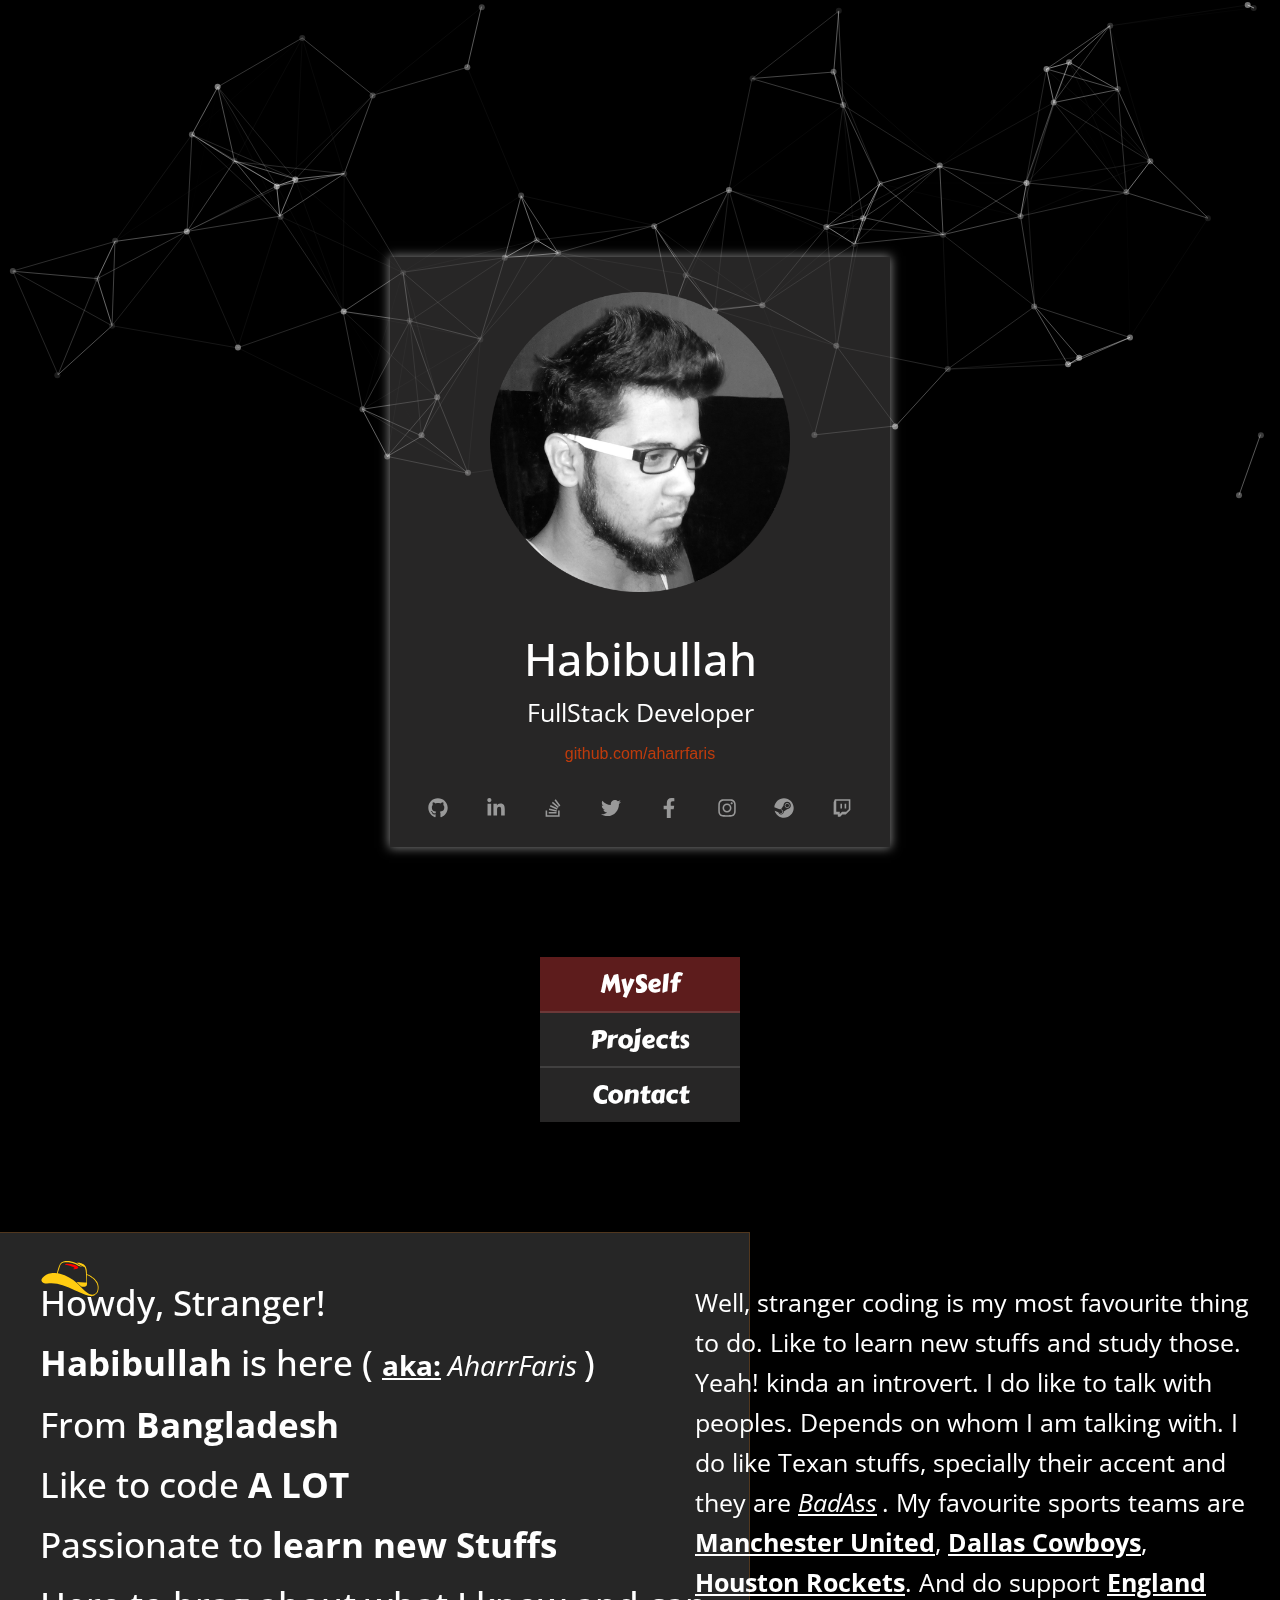
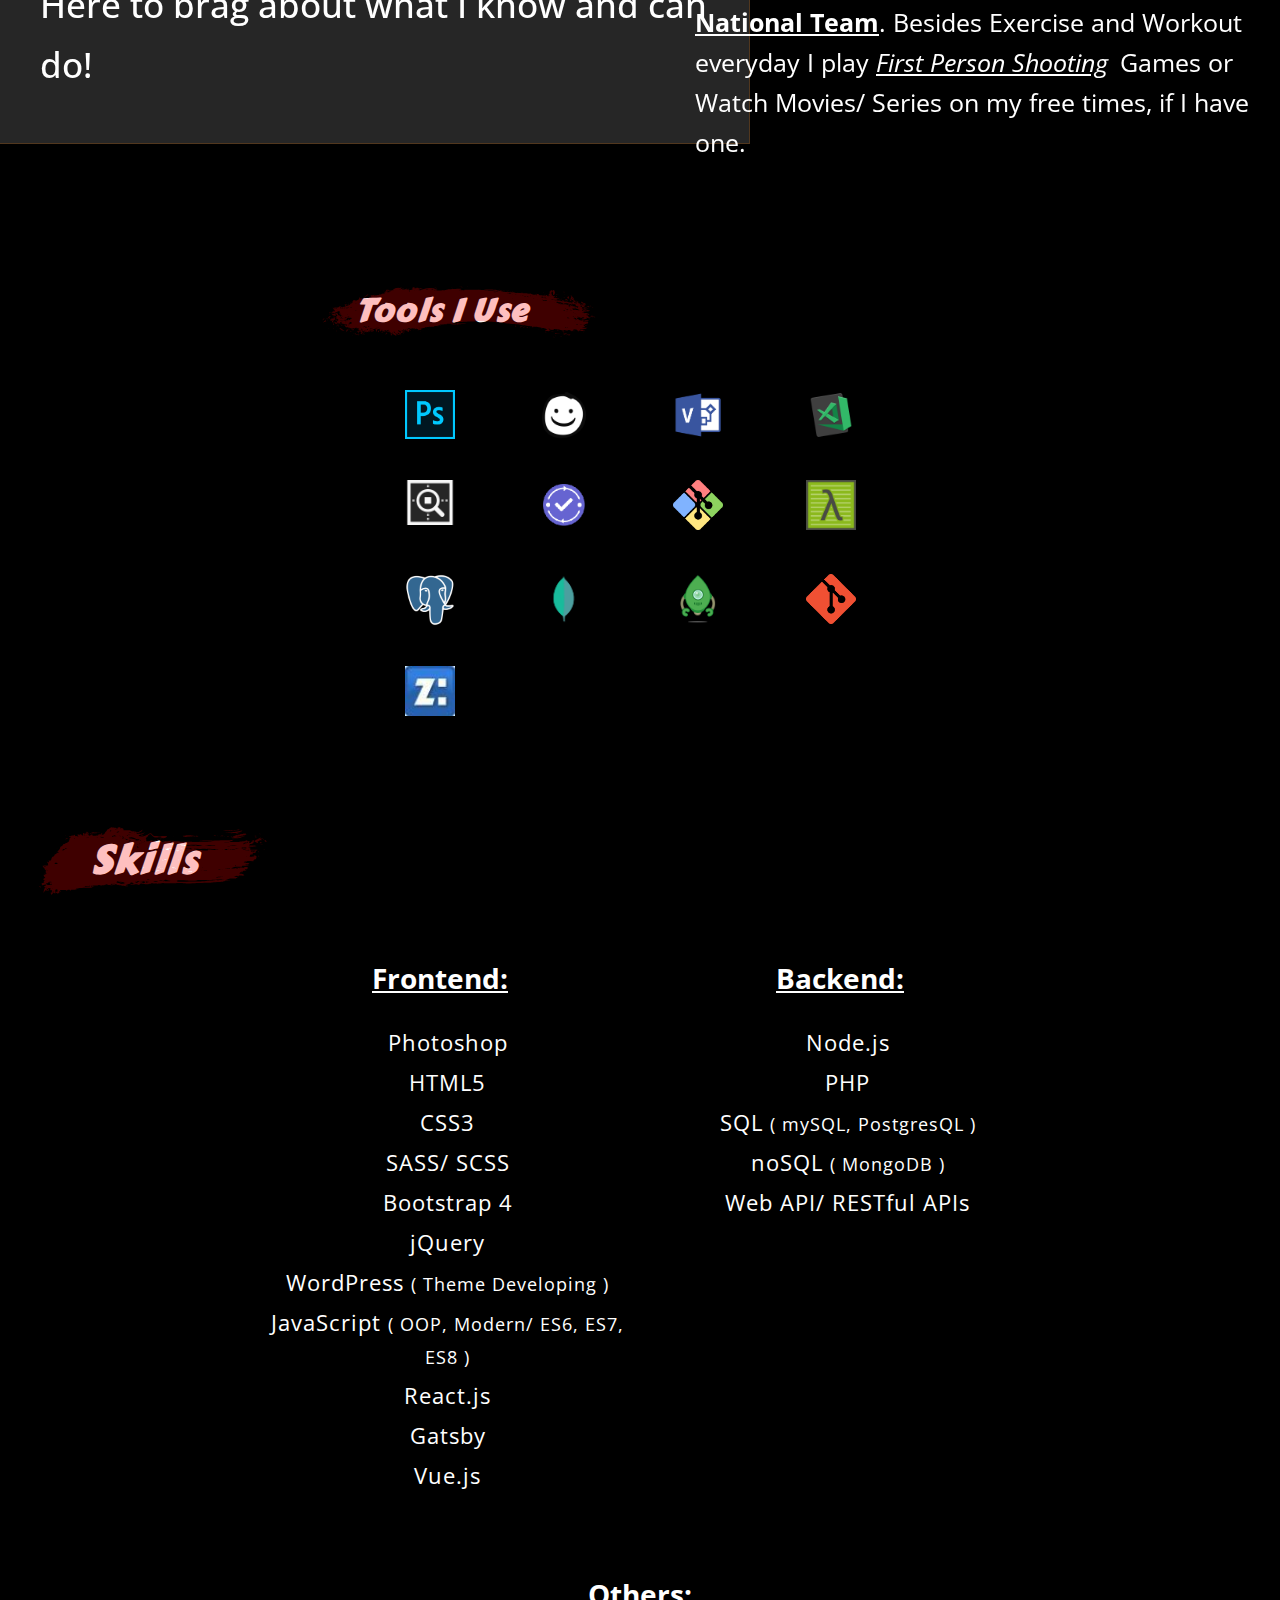
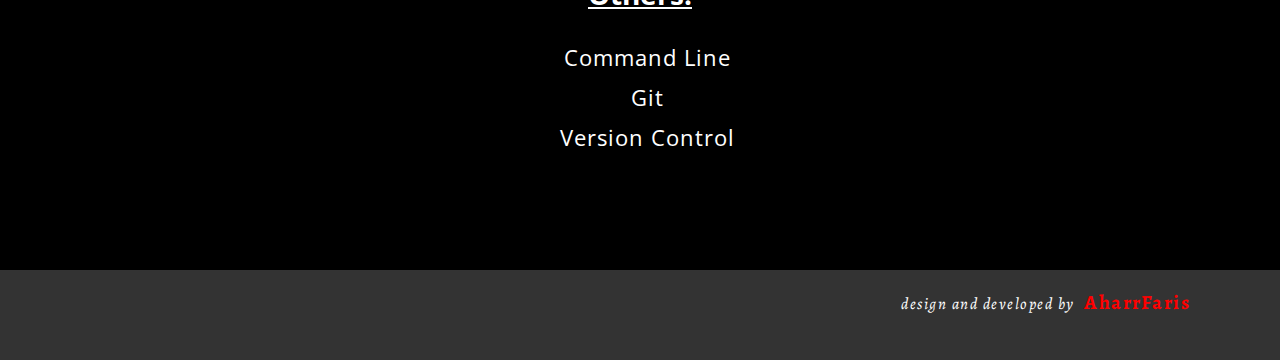
==== commit f7297b0b: "after location accessibality (v2) and minor UI cnages on Contacts" ====
--- a/index.html
+++ b/index.html
@@ -1 +1 @@
-<!DOCTYPE html><html lang="en"><head><meta charset="utf-8"><meta content="width=device-width,initial-scale=1" name="viewport"><meta content="#000000" name="theme-color"><meta content="AharrFaris Portfolio" name="description"><meta content="Habibullah AharrFaris, aharrfaris, web developer, javascript developer, react.js/ react developer, node.js / node developer, vue.js/ vue developer, frontend developer, backend developer, fullstack developer, javascript developer in Bangladesh" name="keywords"><meta content="Habibullah (AharrFaris)" name="author"><link href="/manifest.json" rel="manifest"><title>AharrFaris</title><link href="/static/css/main.d27234ad.chunk.css" rel="stylesheet"><link href="https://fonts.googleapis.com" rel="preconnect"><script src="/static/js/6.1ff9b89d.chunk.js" charset="utf-8"></script><link href="/static/css/5.c909ffe4.chunk.css" rel="stylesheet" type="text/css"><script src="/static/js/5.46714c2e.chunk.js" charset="utf-8"></script><link href="/static/media/profile.6661294f.png" rel="icon" data-react-helmet="true"><script src="/static/js/8.f4c3b31b.chunk.js" charset="utf-8"></script><link href="/static/css/4.9af480d2.chunk.css" rel="stylesheet" type="text/css"><script src="/static/js/4.6f35ec90.chunk.js" charset="utf-8"></script><style type="text/css">.__react_component_tooltip{border-radius:3px;display:inline-block;font-size:13px;left:-999em;opacity:0;padding:8px 21px;position:fixed;pointer-events:none;transition:opacity .3s ease-out;top:-999em;visibility:hidden;z-index:999}.__react_component_tooltip.allow_click,.__react_component_tooltip.allow_hover{pointer-events:auto}.__react_component_tooltip:after,.__react_component_tooltip:before{content:"";width:0;height:0;position:absolute}.__react_component_tooltip.show{opacity:.9;margin-top:0;margin-left:0;visibility:visible}.__react_component_tooltip.type-dark{color:#fff;background-color:#222}.__react_component_tooltip.type-dark.place-top:after{border-top-color:#222;border-top-style:solid;border-top-width:6px}.__react_component_tooltip.type-dark.place-bottom:after{border-bottom-color:#222;border-bottom-style:solid;border-bottom-width:6px}.__react_component_tooltip.type-dark.place-left:after{border-left-color:#222;border-left-style:solid;border-left-width:6px}.__react_component_tooltip.type-dark.place-right:after{border-right-color:#222;border-right-style:solid;border-right-width:6px}.__react_component_tooltip.type-dark.border{border:1px solid #fff}.__react_component_tooltip.type-dark.border.place-top:before{border-top:8px solid #fff}.__react_component_tooltip.type-dark.border.place-bottom:before{border-bottom:8px solid #fff}.__react_component_tooltip.type-dark.border.place-left:before{border-left:8px solid #fff}.__react_component_tooltip.type-dark.border.place-right:before{border-right:8px solid #fff}.__react_component_tooltip.type-success{color:#fff;background-color:#8dc572}.__react_component_tooltip.type-success.place-top:after{border-top-color:#8dc572;border-top-style:solid;border-top-width:6px}.__react_component_tooltip.type-success.place-bottom:after{border-bottom-color:#8dc572;border-bottom-style:solid;border-bottom-width:6px}.__react_component_tooltip.type-success.place-left:after{border-left-color:#8dc572;border-left-style:solid;border-left-width:6px}.__react_component_tooltip.type-success.place-right:after{border-right-color:#8dc572;border-right-style:solid;border-right-width:6px}.__react_component_tooltip.type-success.border{border:1px solid #fff}.__react_component_tooltip.type-success.border.place-top:before{border-top:8px solid #fff}.__react_component_tooltip.type-success.border.place-bottom:before{border-bottom:8px solid #fff}.__react_component_tooltip.type-success.border.place-left:before{border-left:8px solid #fff}.__react_component_tooltip.type-success.border.place-right:before{border-right:8px solid #fff}.__react_component_tooltip.type-warning{color:#fff;background-color:#f0ad4e}.__react_component_tooltip.type-warning.place-top:after{border-top-color:#f0ad4e;border-top-style:solid;border-top-width:6px}.__react_component_tooltip.type-warning.place-bottom:after{border-bottom-color:#f0ad4e;border-bottom-style:solid;border-bottom-width:6px}.__react_component_tooltip.type-warning.place-left:after{border-left-color:#f0ad4e;border-left-style:solid;border-left-width:6px}.__react_component_tooltip.type-warning.place-right:after{border-right-color:#f0ad4e;border-right-style:solid;border-right-width:6px}.__react_component_tooltip.type-warning.border{border:1px solid #fff}.__react_component_tooltip.type-warning.border.place-top:before{border-top:8px solid #fff}.__react_component_tooltip.type-warning.border.place-bottom:before{border-bottom:8px solid #fff}.__react_component_tooltip.type-warning.border.place-left:before{border-left:8px solid #fff}.__react_component_tooltip.type-warning.border.place-right:before{border-right:8px solid #fff}.__react_component_tooltip.type-error{color:#fff;background-color:#be6464}.__react_component_tooltip.type-error.place-top:after{border-top-color:#be6464;border-top-style:solid;border-top-width:6px}.__react_component_tooltip.type-error.place-bottom:after{border-bottom-color:#be6464;border-bottom-style:solid;border-bottom-width:6px}.__react_component_tooltip.type-error.place-left:after{border-left-color:#be6464;border-left-style:solid;border-left-width:6px}.__react_component_tooltip.type-error.place-right:after{border-right-color:#be6464;border-right-style:solid;border-right-width:6px}.__react_component_tooltip.type-error.border{border:1px solid #fff}.__react_component_tooltip.type-error.border.place-top:before{border-top:8px solid #fff}.__react_component_tooltip.type-error.border.place-bottom:before{border-bottom:8px solid #fff}.__react_component_tooltip.type-error.border.place-left:before{border-left:8px solid #fff}.__react_component_tooltip.type-error.border.place-right:before{border-right:8px solid #fff}.__react_component_tooltip.type-info{color:#fff;background-color:#337ab7}.__react_component_tooltip.type-info.place-top:after{border-top-color:#337ab7;border-top-style:solid;border-top-width:6px}.__react_component_tooltip.type-info.place-bottom:after{border-bottom-color:#337ab7;border-bottom-style:solid;border-bottom-width:6px}.__react_component_tooltip.type-info.place-left:after{border-left-color:#337ab7;border-left-style:solid;border-left-width:6px}.__react_component_tooltip.type-info.place-right:after{border-right-color:#337ab7;border-right-style:solid;border-right-width:6px}.__react_component_tooltip.type-info.border{border:1px solid #fff}.__react_component_tooltip.type-info.border.place-top:before{border-top:8px solid #fff}.__react_component_tooltip.type-info.border.place-bottom:before{border-bottom:8px solid #fff}.__react_component_tooltip.type-info.border.place-left:before{border-left:8px solid #fff}.__react_component_tooltip.type-info.border.place-right:before{border-right:8px solid #fff}.__react_component_tooltip.type-light{color:#222;background-color:#fff}.__react_component_tooltip.type-light.place-top:after{border-top-color:#fff;border-top-style:solid;border-top-width:6px}.__react_component_tooltip.type-light.place-bottom:after{border-bottom-color:#fff;border-bottom-style:solid;border-bottom-width:6px}.__react_component_tooltip.type-light.place-left:after{border-left-color:#fff;border-left-style:solid;border-left-width:6px}.__react_component_tooltip.type-light.place-right:after{border-right-color:#fff;border-right-style:solid;border-right-width:6px}.__react_component_tooltip.type-light.border{border:1px solid #222}.__react_component_tooltip.type-light.border.place-top:before{border-top:8px solid #222}.__react_component_tooltip.type-light.border.place-bottom:before{border-bottom:8px solid #222}.__react_component_tooltip.type-light.border.place-left:before{border-left:8px solid #222}.__react_component_tooltip.type-light.border.place-right:before{border-right:8px solid #222}.__react_component_tooltip.place-top{margin-top:-10px}.__react_component_tooltip.place-top:before{border-left:10px solid transparent;border-right:10px solid transparent;bottom:-8px;left:50%;margin-left:-10px}.__react_component_tooltip.place-top:after{border-left:8px solid transparent;border-right:8px solid transparent;bottom:-6px;left:50%;margin-left:-8px}.__react_component_tooltip.place-bottom{margin-top:10px}.__react_component_tooltip.place-bottom:before{border-left:10px solid transparent;border-right:10px solid transparent;top:-8px;left:50%;margin-left:-10px}.__react_component_tooltip.place-bottom:after{border-left:8px solid transparent;border-right:8px solid transparent;top:-6px;left:50%;margin-left:-8px}.__react_component_tooltip.place-left{margin-left:-10px}.__react_component_tooltip.place-left:before{border-top:6px solid transparent;border-bottom:6px solid transparent;right:-8px;top:50%;margin-top:-5px}.__react_component_tooltip.place-left:after{border-top:5px solid transparent;border-bottom:5px solid transparent;right:-6px;top:50%;margin-top:-4px}.__react_component_tooltip.place-right{margin-left:10px}.__react_component_tooltip.place-right:before{border-top:6px solid transparent;border-bottom:6px solid transparent;left:-8px;top:50%;margin-top:-5px}.__react_component_tooltip.place-right:after{border-top:5px solid transparent;border-bottom:5px solid transparent;left:-6px;top:50%;margin-top:-4px}.__react_component_tooltip .multi-line{display:block;padding:2px 0;text-align:center}</style><link href="https://fonts.gstatic.com" rel="preconnect"></head><body><noscript>You need to enable JavaScript to run this app.</noscript><div id="root"><div class="App"><section id="Main"><section id="Banner"><div><canvas height="500" style="background:#000;width:100%;height:100%" width="480"></canvas></div><div class="profile-block"><div class="img-wrap"><div><img alt="profile headshot" src="/static/media/profile.6661294f.png"></div></div><div class="text-block"><h2>Habibullah</h2><p>FullStack Developer</p><a href="https://github.com/aharrfaris" rel="noopener noreferrer" target="_blank">github.com/aharrfaris</a><ul><li><a href="https://github.com/aharrfaris" rel="noopener noreferrer" target="_blank"><svg fill="currentColor" height="1em" stroke="currentColor" stroke-width="0" viewBox="0 0 496 512" width="1em" xmlns="http://www.w3.org/2000/svg"><path d="M165.9 397.4c0 2-2.3 3.6-5.2 3.6-3.3.3-5.6-1.3-5.6-3.6 0-2 2.3-3.6 5.2-3.6 3-.3 5.6 1.3 5.6 3.6zm-31.1-4.5c-.7 2 1.3 4.3 4.3 4.9 2.6 1 5.6 0 6.2-2s-1.3-4.3-4.3-5.2c-2.6-.7-5.5.3-6.2 2.3zm44.2-1.7c-2.9.7-4.9 2.6-4.6 4.9.3 2 2.9 3.3 5.9 2.6 2.9-.7 4.9-2.6 4.6-4.6-.3-1.9-3-3.2-5.9-2.9zM244.8 8C106.1 8 0 113.3 0 252c0 110.9 69.8 205.8 169.5 239.2 12.8 2.3 17.3-5.6 17.3-12.1 0-6.2-.3-40.4-.3-61.4 0 0-70 15-84.7-29.8 0 0-11.4-29.1-27.8-36.6 0 0-22.9-15.7 1.6-15.4 0 0 24.9 2 38.6 25.8 21.9 38.6 58.6 27.5 72.9 20.9 2.3-16 8.8-27.1 16-33.7-55.9-6.2-112.3-14.3-112.3-110.5 0-27.5 7.6-41.3 23.6-58.9-2.6-6.5-11.1-33.3 2.6-67.9 20.9-6.5 69 27 69 27 20-5.6 41.5-8.5 62.8-8.5s42.8 2.9 62.8 8.5c0 0 48.1-33.6 69-27 13.7 34.7 5.2 61.4 2.6 67.9 16 17.7 25.8 31.5 25.8 58.9 0 96.5-58.9 104.2-114.8 110.5 9.2 7.9 17 22.9 17 46.4 0 33.7-.3 75.4-.3 83.6 0 6.5 4.6 14.4 17.3 12.1C428.2 457.8 496 362.9 496 252 496 113.3 383.5 8 244.8 8zM97.2 352.9c-1.3 1-1 3.3.7 5.2 1.6 1.6 3.9 2.3 5.2 1 1.3-1 1-3.3-.7-5.2-1.6-1.6-3.9-2.3-5.2-1zm-10.8-8.1c-.7 1.3.3 2.9 2.3 3.9 1.6 1 3.6.7 4.3-.7.7-1.3-.3-2.9-2.3-3.9-2-.6-3.6-.3-4.3.7zm32.4 35.6c-1.6 1.3-1 4.3 1.3 6.2 2.3 2.3 5.2 2.6 6.5 1 1.3-1.3.7-4.3-1.3-6.2-2.2-2.3-5.2-2.6-6.5-1zm-11.4-14.7c-1.6 1-1.6 3.6 0 5.9 1.6 2.3 4.3 3.3 5.6 2.3 1.6-1.3 1.6-3.9 0-6.2-1.4-2.3-4-3.3-5.6-2z"></path></svg></a></li><li><a href="https://www.linkedin.com/in/aharrfaris" rel="noopener noreferrer" target="_blank"><svg fill="currentColor" height="1em" stroke="currentColor" stroke-width="0" viewBox="0 0 448 512" width="1em" xmlns="http://www.w3.org/2000/svg"><path d="M100.28 448H7.4V148.9h92.88zM53.79 108.1C24.09 108.1 0 83.5 0 53.8a53.79 53.79 0 0 1 107.58 0c0 29.7-24.1 54.3-53.79 54.3zM447.9 448h-92.68V302.4c0-34.7-.7-79.2-48.29-79.2-48.29 0-55.69 37.7-55.69 76.7V448h-92.78V148.9h89.08v40.8h1.3c12.4-23.5 42.69-48.3 87.88-48.3 94 0 111.28 61.9 111.28 142.3V448z"></path></svg></a></li><li><a href="https://stackoverflow.com/users/9958708/aharrfaris" rel="noopener noreferrer" target="_blank"><svg fill="currentColor" height="1em" stroke="currentColor" stroke-width="0" viewBox="0 0 384 512" width="1em" xmlns="http://www.w3.org/2000/svg"><path d="M290.7 311L95 269.7 86.8 309l195.7 41zm51-87L188.2 95.7l-25.5 30.8 153.5 128.3zm-31.2 39.7L129.2 179l-16.7 36.5L293.7 300zM262 32l-32 24 119.3 160.3 32-24zm20.5 328h-200v39.7h200zm39.7 80H42.7V320h-40v160h359.5V320h-40z"></path></svg></a></li><li><a href="https://twitter.com/AharrFaris" rel="noopener noreferrer" target="_blank"><svg fill="currentColor" height="1em" stroke="currentColor" stroke-width="0" viewBox="0 0 512 512" width="1em" xmlns="http://www.w3.org/2000/svg"><path d="M459.37 151.716c.325 4.548.325 9.097.325 13.645 0 138.72-105.583 298.558-298.558 298.558-59.452 0-114.68-17.219-161.137-47.106 8.447.974 16.568 1.299 25.34 1.299 49.055 0 94.213-16.568 130.274-44.832-46.132-.975-84.792-31.188-98.112-72.772 6.498.974 12.995 1.624 19.818 1.624 9.421 0 18.843-1.3 27.614-3.573-48.081-9.747-84.143-51.98-84.143-102.985v-1.299c13.969 7.797 30.214 12.67 47.431 13.319-28.264-18.843-46.781-51.005-46.781-87.391 0-19.492 5.197-37.36 14.294-52.954 51.655 63.675 129.3 105.258 216.365 109.807-1.624-7.797-2.599-15.918-2.599-24.04 0-57.828 46.782-104.934 104.934-104.934 30.213 0 57.502 12.67 76.67 33.137 23.715-4.548 46.456-13.32 66.599-25.34-7.798 24.366-24.366 44.833-46.132 57.827 21.117-2.273 41.584-8.122 60.426-16.243-14.292 20.791-32.161 39.308-52.628 54.253z"></path></svg></a></li><li><a href="https://www.facebook.com/AharrFaris" rel="noopener noreferrer" target="_blank"><svg fill="currentColor" height="1em" stroke="currentColor" stroke-width="0" viewBox="0 0 320 512" width="1em" xmlns="http://www.w3.org/2000/svg"><path d="M279.14 288l14.22-92.66h-88.91v-60.13c0-25.35 12.42-50.06 52.24-50.06h40.42V6.26S260.43 0 225.36 0c-73.22 0-121.08 44.38-121.08 124.72v70.62H22.89V288h81.39v224h100.17V288z"></path></svg></a></li><li><a href="https://www.instagram.com/aharrfaris" rel="noopener noreferrer" target="_blank"><svg fill="currentColor" height="1em" stroke="currentColor" stroke-width="0" viewBox="0 0 448 512" width="1em" xmlns="http://www.w3.org/2000/svg"><path d="M224.1 141c-63.6 0-114.9 51.3-114.9 114.9s51.3 114.9 114.9 114.9S339 319.5 339 255.9 287.7 141 224.1 141zm0 189.6c-41.1 0-74.7-33.5-74.7-74.7s33.5-74.7 74.7-74.7 74.7 33.5 74.7 74.7-33.6 74.7-74.7 74.7zm146.4-194.3c0 14.9-12 26.8-26.8 26.8-14.9 0-26.8-12-26.8-26.8s12-26.8 26.8-26.8 26.8 12 26.8 26.8zm76.1 27.2c-1.7-35.9-9.9-67.7-36.2-93.9-26.2-26.2-58-34.4-93.9-36.2-37-2.1-147.9-2.1-184.9 0-35.8 1.7-67.6 9.9-93.9 36.1s-34.4 58-36.2 93.9c-2.1 37-2.1 147.9 0 184.9 1.7 35.9 9.9 67.7 36.2 93.9s58 34.4 93.9 36.2c37 2.1 147.9 2.1 184.9 0 35.9-1.7 67.7-9.9 93.9-36.2 26.2-26.2 34.4-58 36.2-93.9 2.1-37 2.1-147.8 0-184.8zM398.8 388c-7.8 19.6-22.9 34.7-42.6 42.6-29.5 11.7-99.5 9-132.1 9s-102.7 2.6-132.1-9c-19.6-7.8-34.7-22.9-42.6-42.6-11.7-29.5-9-99.5-9-132.1s-2.6-102.7 9-132.1c7.8-19.6 22.9-34.7 42.6-42.6 29.5-11.7 99.5-9 132.1-9s102.7-2.6 132.1 9c19.6 7.8 34.7 22.9 42.6 42.6 11.7 29.5 9 99.5 9 132.1s2.7 102.7-9 132.1z"></path></svg></a></li><li><a href="https://steamcommunity.com/id/AharrFaris" rel="noopener noreferrer" target="_blank"><svg fill="currentColor" height="1em" stroke="currentColor" stroke-width="0" viewBox="0 0 496 512" width="1em" xmlns="http://www.w3.org/2000/svg"><path d="M496 256c0 137-111.2 248-248.4 248-113.8 0-209.6-76.3-239-180.4l95.2 39.3c6.4 32.1 34.9 56.4 68.9 56.4 39.2 0 71.9-32.4 70.2-73.5l84.5-60.2c52.1 1.3 95.8-40.9 95.8-93.5 0-51.6-42-93.5-93.7-93.5s-93.7 42-93.7 93.5v1.2L176.6 279c-15.5-.9-30.7 3.4-43.5 12.1L0 236.1C10.2 108.4 117.1 8 247.6 8 384.8 8 496 119 496 256zM155.7 384.3l-30.5-12.6a52.79 52.79 0 0 0 27.2 25.8c26.9 11.2 57.8-1.6 69-28.4 5.4-13 5.5-27.3.1-40.3-5.4-13-15.5-23.2-28.5-28.6-12.9-5.4-26.7-5.2-38.9-.6l31.5 13c19.8 8.2 29.2 30.9 20.9 50.7-8.3 19.9-31 29.2-50.8 21zm173.8-129.9c-34.4 0-62.4-28-62.4-62.3s28-62.3 62.4-62.3 62.4 28 62.4 62.3-27.9 62.3-62.4 62.3zm.1-15.6c25.9 0 46.9-21 46.9-46.8 0-25.9-21-46.8-46.9-46.8s-46.9 21-46.9 46.8c.1 25.8 21.1 46.8 46.9 46.8z"></path></svg></a></li><li><a href="https://www.twitch.tv/aharrfaris" rel="noopener noreferrer" target="_blank"><svg fill="currentColor" height="1em" stroke="currentColor" stroke-width="0" viewBox="0 0 448 512" width="1em" xmlns="http://www.w3.org/2000/svg"><path d="M40.1 32L10 108.9v314.3h107V480h60.2l56.8-56.8h87l117-117V32H40.1zm357.8 254.1L331 353H224l-56.8 56.8V353H76.9V72.1h321v214zM331 149v116.9h-40.1V149H331zm-107 0v116.9h-40.1V149H224z"></path></svg></a></li></ul></div></div></section><div style="min-height:163px"><div class="" style="transform:translateZ(0)"><nav id="Navs"><a href="/" class="nav-link active" aria-current="page">MySelf</a><a href="/projects" class="nav-link">Projects</a><a href="/contact" class="nav-link">Contact</a></nav></div></div><section id="MySelf"><section id="About"><div class="row"><div class="col-lg-6"><header class="left-side"><h1><span class="hat"></span>Howdy, Stranger!<br><strong>Habibullah</strong> is here ( <small><strong style="text-decoration:underline">aka:</strong> <em>AharrFaris</em> </small>)<br>From <strong>Bangladesh</strong><br>Like to code <strong>A LOT</strong><br>Passionate to <strong>learn new Stuffs</strong><br>Here to brag about what I know and can do!</h1></header></div><div class="col-lg-6"><aside class="right-side"><p>Well, stranger coding is my most favourite thing to do. Like to learn new stuffs and study those. Yeah! kinda an introvert. I do like to talk with peoples. Depends on whom I am talking with. I do like Texan stuffs, specially their accent and they are <em>BadAss</em>. My favourite sports teams are <strong>Manchester United</strong>, <strong>Dallas Cowboys</strong>, <strong>Houston Rockets</strong>. And do support <strong>England National Team</strong>. Besides Exercise and Workout everyday I play <em>First Person Shooting</em> Games or Watch Movies/ Series on my free times, if I have one.</p></aside></div></div></section><section id="Tools"><h2>Tools I Use <span class="stroke"></span></h2><div class="tools-block row"><div class="col-3"><div class="tool"><a href="https://www.adobe.com/products/photoshop.html" rel="noopener noreferrer" target="_blank" currentitem="false" data-for="photoshopImg" data-tip="true"><img alt="photoshop logo" src="/static/media/photoshop.ab6d0ee4.png"></a><div class="__react_component_tooltip place-bottom type-dark" data-id="tooltip" id="photoshopImg"><span>Photoshop</span></div></div></div><div class="col-3"><div class="tool"><a href="https://balsamiq.com/wireframes/desktop/" rel="noopener noreferrer" target="_blank" currentitem="false" data-for="Mockups3Img" data-tip="true"><img alt="photoshop logo" src="/static/media/mockups3.18e66a85.png"></a><div class="__react_component_tooltip place-bottom type-dark" data-id="tooltip" id="Mockups3Img"><span>Balsamiq Wireframes</span></div></div></div><div class="col-3"><div class="tool"><a href="https://www.microsoft.com/en-us/store/collections/visio" rel="noopener noreferrer" target="_blank" currentitem="false" data-for="MicrosoftVisioImg" data-tip="true"><img alt="photoshop logo" src="/static/media/visio.fc5766c0.png"></a><div class="__react_component_tooltip place-bottom type-dark" data-id="tooltip" id="MicrosoftVisioImg"><span>Microsoft Visio</span></div></div></div><div class="col-3"><div class="tool"><a href="https://code.visualstudio.com/insiders/" rel="noopener noreferrer" target="_blank" currentitem="false" data-for="VsCodeImg" data-tip="true"><img alt="VS Code logo" src="/static/media/vs-code-insider.1e109adb.png"></a><div class="__react_component_tooltip place-bottom type-dark" data-id="tooltip" id="VsCodeImg"><span>Microsoft VS Code Insider</span></div></div></div><div class="col-3"><div class="tool"><a href="http://pixelzoomer.com/" rel="noopener noreferrer" target="_blank" currentitem="false" data-for="PixelZoomerImg" data-tip="true"><img alt="Pixel Zoomer logo" src="/static/media/pixel-zoomer.0847e02e.png"></a><div class="__react_component_tooltip place-bottom type-dark" data-id="tooltip" id="PixelZoomerImg"><span>Pixel Zoomer</span></div></div></div><div class="col-3"><div class="tool"><a href="https://chrome.google.com/webstore/detail/talend-api-tester-free-ed/aejoelaoggembcahagimdiliamlcdmfm" rel="noopener noreferrer" target="_blank" currentitem="false" data-for="ApiTesterImg" data-tip="true"><img alt="Talend API Tester logo" src="[data-uri]"></a><div class="__react_component_tooltip place-bottom type-dark" data-id="tooltip" id="ApiTesterImg"><span>Talend API Tester</span></div></div></div><div class="col-3"><div class="tool"><a href="https://gitforwindows.org/" rel="noopener noreferrer" target="_blank" currentitem="false" data-for="GitBashImg" data-tip="true"><img alt="Git Bash logo" src="[data-uri]"></a><div class="__react_component_tooltip place-bottom type-dark" data-id="tooltip" id="GitBashImg"><span>Git Bash</span></div></div></div><div class="col-3"><div class="tool"><a href="https://cmder.net/" rel="noopener noreferrer" target="_blank" currentitem="false" data-for="CmderImg" data-tip="true"><img alt="Cmder logo" src="[data-uri]"></a><div class="__react_component_tooltip place-bottom type-dark" data-id="tooltip" id="CmderImg"><span>Cmder</span></div></div></div><div class="col-3"><div class="tool"><a href="https://www.pgadmin.org/" rel="noopener noreferrer" target="_blank" currentitem="false" data-for="PgAdminImg" data-tip="true"><img alt="pgAdmin logo" src="/static/media/pg-admin.50156c71.png"></a><div class="__react_component_tooltip place-bottom type-dark" data-id="tooltip" id="PgAdminImg"><span>pgAdmin</span></div></div></div><div class="col-3"><div class="tool"><a href="https://adminmongo.markmoffat.com/" rel="noopener noreferrer" target="_blank" currentitem="false" data-for="MongoAdminImg" data-tip="true"><img alt="adminMongo logo" src="/static/media/admin-mongo.852df499.png"></a><div class="__react_component_tooltip place-bottom type-dark" data-id="tooltip" id="MongoAdminImg"><span>adminMongo</span></div></div></div><div class="col-3"><div class="tool"><a href="https://robomongo.org/" rel="noopener noreferrer" target="_blank" currentitem="false" data-for="Robo3tImg" data-tip="true"><img alt="Robo 3T logo" src="/static/media/robo3t.8dc0d948.png"></a><div class="__react_component_tooltip place-bottom type-dark" data-id="tooltip" id="Robo3tImg"><span>Robo 3T</span></div></div></div><div class="col-3"><div class="tool"><a href="https://git-scm.com/" rel="noopener noreferrer" target="_blank" currentitem="false" data-for="GitImg" data-tip="true"><img alt="Git logo" src="[data-uri]"></a><div class="__react_component_tooltip place-bottom type-dark" data-id="tooltip" id="GitImg"><span>Git</span></div></div></div><div class="col-3"><div class="tool"><a href="http://zwamp.sourceforge.net/" rel="noopener noreferrer" target="_blank" currentitem="false" data-for="ZWampImg" data-tip="true"><img alt="Z-Wamp logo" src="[data-uri]"></a><div class="__react_component_tooltip place-bottom type-dark" data-id="tooltip" id="ZWampImg"><span>Z-Wamp</span></div></div></div></div></section><section id="Skills"><h1>Skills <span class="stroke"></span></h1><div class="skills-block row"><div class="skills front-end col-md-6"><h3>Frontend:</h3><ul><li>Photoshop</li><li>HTML5</li><li>CSS3</li><li>SASS/ SCSS</li><li>Bootstrap 4</li><li>jQuery</li><li>WordPress <small>( Theme Developing )</small></li><li>JavaScript <small>( OOP, Modern/ ES6, ES7, ES8 )</small></li><li>React.js</li><li>Gatsby</li><li>Vue.js</li></ul></div><div class="skills back-end col-md-6"><h3>Backend:</h3><ul><li>Node.js</li><li>PHP</li><li>SQL <small>( mySQL, PostgresQL )</small></li><li>noSQL <small>( MongoDB )</small></li><li>Web API/ RESTful APIs</li></ul></div><div class="skills others mx-auto col-md-6"><h3>Others:</h3><ul><li>Command Line</li><li>Git</li><li>Version Control</li></ul></div></div></section></section></section><footer style=""><div class="container"><div class="d-flex justify-content-end"><p>design and developed by <a href="https://aharrfaris.github.io" rel="noopener noreferrer" target="_blank" class="mein-stamp">AharrFaris</a></p></div></div></footer></div></div><script>!function(e){function t(t){for(var n,o,c=t[0],i=t[1],f=t[2],l=0,d=[];l<c.length;l++)o=c[l],Object.prototype.hasOwnProperty.call(a,o)&&a[o]&&d.push(a[o][0]),a[o]=0;for(n in i)Object.prototype.hasOwnProperty.call(i,n)&&(e[n]=i[n]);for(s&&s(t);d.length;)d.shift()();return u.push.apply(u,f||[]),r()}function r(){for(var e,t=0;t<u.length;t++){for(var r=u[t],n=!0,o=1;o<r.length;o++){var i=r[o];0!==a[i]&&(n=!1)}n&&(u.splice(t--,1),e=c(c.s=r[0]))}return e}var n={},o={2:0},a={2:0},u=[];function c(t){if(n[t])return n[t].exports;var r=n[t]={i:t,l:!1,exports:{}};return e[t].call(r.exports,r,r.exports,c),r.l=!0,r.exports}c.e=function(e){var t=[];o[e]?t.push(o[e]):0!==o[e]&&{4:1,5:1,7:1}[e]&&t.push(o[e]=new Promise((function(t,r){for(var n="static/css/"+({}[e]||e)+"."+{0:"31d6cfe0",4:"9af480d2",5:"c909ffe4",6:"31d6cfe0",7:"ef02db6d",8:"31d6cfe0",9:"31d6cfe0"}[e]+".chunk.css",a=c.p+n,u=document.getElementsByTagName("link"),i=0;i<u.length;i++){var f=(s=u[i]).getAttribute("data-href")||s.getAttribute("href");if("stylesheet"===s.rel&&(f===n||f===a))return t()}var l=document.getElementsByTagName("style");for(i=0;i<l.length;i++){var s;if((f=(s=l[i]).getAttribute("data-href"))===n||f===a)return t()}var d=document.createElement("link");d.rel="stylesheet",d.type="text/css",d.onload=t,d.onerror=function(t){var n=t&&t.target&&t.target.src||a,u=new Error("Loading CSS chunk "+e+" failed.\n("+n+")");u.code="CSS_CHUNK_LOAD_FAILED",u.request=n,delete o[e],d.parentNode.removeChild(d),r(u)},d.href=a,document.getElementsByTagName("head")[0].appendChild(d)})).then((function(){o[e]=0})));var r=a[e];if(0!==r)if(r)t.push(r[2]);else{var n=new Promise((function(t,n){r=a[e]=[t,n]}));t.push(r[2]=n);var u,i=document.createElement("script");i.charset="utf-8",i.timeout=120,c.nc&&i.setAttribute("nonce",c.nc),i.src=function(e){return c.p+"static/js/"+({}[e]||e)+"."+{0:"f11752a1",4:"6f35ec90",5:"46714c2e",6:"1ff9b89d",7:"e2c30f90",8:"f4c3b31b",9:"71b2074c"}[e]+".chunk.js"}(e);var f=new Error;u=function(t){i.onerror=i.onload=null,clearTimeout(l);var r=a[e];if(0!==r){if(r){var n=t&&("load"===t.type?"missing":t.type),o=t&&t.target&&t.target.src;f.message="Loading chunk "+e+" failed.\n("+n+": "+o+")",f.name="ChunkLoadError",f.type=n,f.request=o,r[1](f)}a[e]=void 0}};var l=setTimeout((function(){u({type:"timeout",target:i})}),12e4);i.onerror=i.onload=u,document.head.appendChild(i)}return Promise.all(t)},c.m=e,c.c=n,c.d=function(e,t,r){c.o(e,t)||Object.defineProperty(e,t,{enumerable:!0,get:r})},c.r=function(e){"undefined"!=typeof Symbol&&Symbol.toStringTag&&Object.defineProperty(e,Symbol.toStringTag,{value:"Module"}),Object.defineProperty(e,"__esModule",{value:!0})},c.t=function(e,t){if(1&t&&(e=c(e)),8&t)return e;if(4&t&&"object"==typeof e&&e&&e.__esModule)return e;var r=Object.create(null);if(c.r(r),Object.defineProperty(r,"default",{enumerable:!0,value:e}),2&t&&"string"!=typeof e)for(var n in e)c.d(r,n,function(t){return e[t]}.bind(null,n));return r},c.n=function(e){var t=e&&e.__esModule?function(){return e.default}:function(){return e};return c.d(t,"a",t),t},c.o=function(e,t){return Object.prototype.hasOwnProperty.call(e,t)},c.p="/",c.oe=function(e){throw console.error(e),e};var i=this.webpackJsonpclient=this.webpackJsonpclient||[],f=i.push.bind(i);i.push=t,i=i.slice();for(var l=0;l<i.length;l++)t(i[l]);var s=f;r()}([])</script><script src="/static/js/3.164fee6c.chunk.js"></script><script src="/static/js/main.4c599e07.chunk.js"></script></body></html>+<!DOCTYPE html><html lang="en"><head><meta charset="utf-8"><meta content="width=device-width,initial-scale=1" name="viewport"><meta content="#000000" name="theme-color"><meta content="AharrFaris Portfolio" name="description"><meta content="Habibullah AharrFaris, aharrfaris, web developer, javascript developer, react.js/ react developer, node.js / node developer, vue.js/ vue developer, frontend developer, backend developer, fullstack developer, javascript developer in Bangladesh" name="keywords"><meta content="Habibullah (AharrFaris)" name="author"><link href="/manifest.json" rel="manifest"><title>AharrFaris</title><link href="/static/css/main.d27234ad.chunk.css" rel="stylesheet"><link href="https://fonts.googleapis.com" rel="preconnect"><script src="/static/js/6.f1010f8e.chunk.js" charset="utf-8"></script><link href="/static/css/5.c909ffe4.chunk.css" rel="stylesheet" type="text/css"><script src="/static/js/5.cd7329c6.chunk.js" charset="utf-8"></script><link href="/static/media/profile.6661294f.png" rel="icon" data-react-helmet="true"><script src="/static/js/9.fe70db6a.chunk.js" charset="utf-8"></script><link href="/static/css/4.1df7ca06.chunk.css" rel="stylesheet" type="text/css"><script src="/static/js/4.bdfd94bd.chunk.js" charset="utf-8"></script><style type="text/css">.__react_component_tooltip{border-radius:3px;display:inline-block;font-size:13px;left:-999em;opacity:0;padding:8px 21px;position:fixed;pointer-events:none;transition:opacity .3s ease-out;top:-999em;visibility:hidden;z-index:999}.__react_component_tooltip.allow_click,.__react_component_tooltip.allow_hover{pointer-events:auto}.__react_component_tooltip:after,.__react_component_tooltip:before{content:"";width:0;height:0;position:absolute}.__react_component_tooltip.show{opacity:.9;margin-top:0;margin-left:0;visibility:visible}.__react_component_tooltip.type-dark{color:#fff;background-color:#222}.__react_component_tooltip.type-dark.place-top:after{border-top-color:#222;border-top-style:solid;border-top-width:6px}.__react_component_tooltip.type-dark.place-bottom:after{border-bottom-color:#222;border-bottom-style:solid;border-bottom-width:6px}.__react_component_tooltip.type-dark.place-left:after{border-left-color:#222;border-left-style:solid;border-left-width:6px}.__react_component_tooltip.type-dark.place-right:after{border-right-color:#222;border-right-style:solid;border-right-width:6px}.__react_component_tooltip.type-dark.border{border:1px solid #fff}.__react_component_tooltip.type-dark.border.place-top:before{border-top:8px solid #fff}.__react_component_tooltip.type-dark.border.place-bottom:before{border-bottom:8px solid #fff}.__react_component_tooltip.type-dark.border.place-left:before{border-left:8px solid #fff}.__react_component_tooltip.type-dark.border.place-right:before{border-right:8px solid #fff}.__react_component_tooltip.type-success{color:#fff;background-color:#8dc572}.__react_component_tooltip.type-success.place-top:after{border-top-color:#8dc572;border-top-style:solid;border-top-width:6px}.__react_component_tooltip.type-success.place-bottom:after{border-bottom-color:#8dc572;border-bottom-style:solid;border-bottom-width:6px}.__react_component_tooltip.type-success.place-left:after{border-left-color:#8dc572;border-left-style:solid;border-left-width:6px}.__react_component_tooltip.type-success.place-right:after{border-right-color:#8dc572;border-right-style:solid;border-right-width:6px}.__react_component_tooltip.type-success.border{border:1px solid #fff}.__react_component_tooltip.type-success.border.place-top:before{border-top:8px solid #fff}.__react_component_tooltip.type-success.border.place-bottom:before{border-bottom:8px solid #fff}.__react_component_tooltip.type-success.border.place-left:before{border-left:8px solid #fff}.__react_component_tooltip.type-success.border.place-right:before{border-right:8px solid #fff}.__react_component_tooltip.type-warning{color:#fff;background-color:#f0ad4e}.__react_component_tooltip.type-warning.place-top:after{border-top-color:#f0ad4e;border-top-style:solid;border-top-width:6px}.__react_component_tooltip.type-warning.place-bottom:after{border-bottom-color:#f0ad4e;border-bottom-style:solid;border-bottom-width:6px}.__react_component_tooltip.type-warning.place-left:after{border-left-color:#f0ad4e;border-left-style:solid;border-left-width:6px}.__react_component_tooltip.type-warning.place-right:after{border-right-color:#f0ad4e;border-right-style:solid;border-right-width:6px}.__react_component_tooltip.type-warning.border{border:1px solid #fff}.__react_component_tooltip.type-warning.border.place-top:before{border-top:8px solid #fff}.__react_component_tooltip.type-warning.border.place-bottom:before{border-bottom:8px solid #fff}.__react_component_tooltip.type-warning.border.place-left:before{border-left:8px solid #fff}.__react_component_tooltip.type-warning.border.place-right:before{border-right:8px solid #fff}.__react_component_tooltip.type-error{color:#fff;background-color:#be6464}.__react_component_tooltip.type-error.place-top:after{border-top-color:#be6464;border-top-style:solid;border-top-width:6px}.__react_component_tooltip.type-error.place-bottom:after{border-bottom-color:#be6464;border-bottom-style:solid;border-bottom-width:6px}.__react_component_tooltip.type-error.place-left:after{border-left-color:#be6464;border-left-style:solid;border-left-width:6px}.__react_component_tooltip.type-error.place-right:after{border-right-color:#be6464;border-right-style:solid;border-right-width:6px}.__react_component_tooltip.type-error.border{border:1px solid #fff}.__react_component_tooltip.type-error.border.place-top:before{border-top:8px solid #fff}.__react_component_tooltip.type-error.border.place-bottom:before{border-bottom:8px solid #fff}.__react_component_tooltip.type-error.border.place-left:before{border-left:8px solid #fff}.__react_component_tooltip.type-error.border.place-right:before{border-right:8px solid #fff}.__react_component_tooltip.type-info{color:#fff;background-color:#337ab7}.__react_component_tooltip.type-info.place-top:after{border-top-color:#337ab7;border-top-style:solid;border-top-width:6px}.__react_component_tooltip.type-info.place-bottom:after{border-bottom-color:#337ab7;border-bottom-style:solid;border-bottom-width:6px}.__react_component_tooltip.type-info.place-left:after{border-left-color:#337ab7;border-left-style:solid;border-left-width:6px}.__react_component_tooltip.type-info.place-right:after{border-right-color:#337ab7;border-right-style:solid;border-right-width:6px}.__react_component_tooltip.type-info.border{border:1px solid #fff}.__react_component_tooltip.type-info.border.place-top:before{border-top:8px solid #fff}.__react_component_tooltip.type-info.border.place-bottom:before{border-bottom:8px solid #fff}.__react_component_tooltip.type-info.border.place-left:before{border-left:8px solid #fff}.__react_component_tooltip.type-info.border.place-right:before{border-right:8px solid #fff}.__react_component_tooltip.type-light{color:#222;background-color:#fff}.__react_component_tooltip.type-light.place-top:after{border-top-color:#fff;border-top-style:solid;border-top-width:6px}.__react_component_tooltip.type-light.place-bottom:after{border-bottom-color:#fff;border-bottom-style:solid;border-bottom-width:6px}.__react_component_tooltip.type-light.place-left:after{border-left-color:#fff;border-left-style:solid;border-left-width:6px}.__react_component_tooltip.type-light.place-right:after{border-right-color:#fff;border-right-style:solid;border-right-width:6px}.__react_component_tooltip.type-light.border{border:1px solid #222}.__react_component_tooltip.type-light.border.place-top:before{border-top:8px solid #222}.__react_component_tooltip.type-light.border.place-bottom:before{border-bottom:8px solid #222}.__react_component_tooltip.type-light.border.place-left:before{border-left:8px solid #222}.__react_component_tooltip.type-light.border.place-right:before{border-right:8px solid #222}.__react_component_tooltip.place-top{margin-top:-10px}.__react_component_tooltip.place-top:before{border-left:10px solid transparent;border-right:10px solid transparent;bottom:-8px;left:50%;margin-left:-10px}.__react_component_tooltip.place-top:after{border-left:8px solid transparent;border-right:8px solid transparent;bottom:-6px;left:50%;margin-left:-8px}.__react_component_tooltip.place-bottom{margin-top:10px}.__react_component_tooltip.place-bottom:before{border-left:10px solid transparent;border-right:10px solid transparent;top:-8px;left:50%;margin-left:-10px}.__react_component_tooltip.place-bottom:after{border-left:8px solid transparent;border-right:8px solid transparent;top:-6px;left:50%;margin-left:-8px}.__react_component_tooltip.place-left{margin-left:-10px}.__react_component_tooltip.place-left:before{border-top:6px solid transparent;border-bottom:6px solid transparent;right:-8px;top:50%;margin-top:-5px}.__react_component_tooltip.place-left:after{border-top:5px solid transparent;border-bottom:5px solid transparent;right:-6px;top:50%;margin-top:-4px}.__react_component_tooltip.place-right{margin-left:10px}.__react_component_tooltip.place-right:before{border-top:6px solid transparent;border-bottom:6px solid transparent;left:-8px;top:50%;margin-top:-5px}.__react_component_tooltip.place-right:after{border-top:5px solid transparent;border-bottom:5px solid transparent;left:-6px;top:50%;margin-top:-4px}.__react_component_tooltip .multi-line{display:block;padding:2px 0;text-align:center}</style><link href="https://fonts.gstatic.com" rel="preconnect"></head><body><noscript>You need to enable JavaScript to run this app.</noscript><div id="root"><div class="App"><section id="Main"><section id="Banner"><div><canvas height="500" style="background:#000;width:100%;height:100%" width="480"></canvas></div><div class="profile-block"><div class="img-wrap"><div><img alt="profile headshot" src="/static/media/profile.6661294f.png"></div></div><div class="text-block"><h2>Habibullah</h2><p>FullStack Developer</p><a href="https://github.com/aharrfaris" rel="noopener noreferrer" target="_blank">github.com/aharrfaris</a><ul><li><a href="https://github.com/aharrfaris" rel="noopener noreferrer" target="_blank"><svg fill="currentColor" height="1em" stroke="currentColor" stroke-width="0" viewBox="0 0 496 512" width="1em" xmlns="http://www.w3.org/2000/svg"><path d="M165.9 397.4c0 2-2.3 3.6-5.2 3.6-3.3.3-5.6-1.3-5.6-3.6 0-2 2.3-3.6 5.2-3.6 3-.3 5.6 1.3 5.6 3.6zm-31.1-4.5c-.7 2 1.3 4.3 4.3 4.9 2.6 1 5.6 0 6.2-2s-1.3-4.3-4.3-5.2c-2.6-.7-5.5.3-6.2 2.3zm44.2-1.7c-2.9.7-4.9 2.6-4.6 4.9.3 2 2.9 3.3 5.9 2.6 2.9-.7 4.9-2.6 4.6-4.6-.3-1.9-3-3.2-5.9-2.9zM244.8 8C106.1 8 0 113.3 0 252c0 110.9 69.8 205.8 169.5 239.2 12.8 2.3 17.3-5.6 17.3-12.1 0-6.2-.3-40.4-.3-61.4 0 0-70 15-84.7-29.8 0 0-11.4-29.1-27.8-36.6 0 0-22.9-15.7 1.6-15.4 0 0 24.9 2 38.6 25.8 21.9 38.6 58.6 27.5 72.9 20.9 2.3-16 8.8-27.1 16-33.7-55.9-6.2-112.3-14.3-112.3-110.5 0-27.5 7.6-41.3 23.6-58.9-2.6-6.5-11.1-33.3 2.6-67.9 20.9-6.5 69 27 69 27 20-5.6 41.5-8.5 62.8-8.5s42.8 2.9 62.8 8.5c0 0 48.1-33.6 69-27 13.7 34.7 5.2 61.4 2.6 67.9 16 17.7 25.8 31.5 25.8 58.9 0 96.5-58.9 104.2-114.8 110.5 9.2 7.9 17 22.9 17 46.4 0 33.7-.3 75.4-.3 83.6 0 6.5 4.6 14.4 17.3 12.1C428.2 457.8 496 362.9 496 252 496 113.3 383.5 8 244.8 8zM97.2 352.9c-1.3 1-1 3.3.7 5.2 1.6 1.6 3.9 2.3 5.2 1 1.3-1 1-3.3-.7-5.2-1.6-1.6-3.9-2.3-5.2-1zm-10.8-8.1c-.7 1.3.3 2.9 2.3 3.9 1.6 1 3.6.7 4.3-.7.7-1.3-.3-2.9-2.3-3.9-2-.6-3.6-.3-4.3.7zm32.4 35.6c-1.6 1.3-1 4.3 1.3 6.2 2.3 2.3 5.2 2.6 6.5 1 1.3-1.3.7-4.3-1.3-6.2-2.2-2.3-5.2-2.6-6.5-1zm-11.4-14.7c-1.6 1-1.6 3.6 0 5.9 1.6 2.3 4.3 3.3 5.6 2.3 1.6-1.3 1.6-3.9 0-6.2-1.4-2.3-4-3.3-5.6-2z"></path></svg></a></li><li><a href="https://www.linkedin.com/in/aharrfaris" rel="noopener noreferrer" target="_blank"><svg fill="currentColor" height="1em" stroke="currentColor" stroke-width="0" viewBox="0 0 448 512" width="1em" xmlns="http://www.w3.org/2000/svg"><path d="M100.28 448H7.4V148.9h92.88zM53.79 108.1C24.09 108.1 0 83.5 0 53.8a53.79 53.79 0 0 1 107.58 0c0 29.7-24.1 54.3-53.79 54.3zM447.9 448h-92.68V302.4c0-34.7-.7-79.2-48.29-79.2-48.29 0-55.69 37.7-55.69 76.7V448h-92.78V148.9h89.08v40.8h1.3c12.4-23.5 42.69-48.3 87.88-48.3 94 0 111.28 61.9 111.28 142.3V448z"></path></svg></a></li><li><a href="https://stackoverflow.com/users/9958708/aharrfaris" rel="noopener noreferrer" target="_blank"><svg fill="currentColor" height="1em" stroke="currentColor" stroke-width="0" viewBox="0 0 384 512" width="1em" xmlns="http://www.w3.org/2000/svg"><path d="M290.7 311L95 269.7 86.8 309l195.7 41zm51-87L188.2 95.7l-25.5 30.8 153.5 128.3zm-31.2 39.7L129.2 179l-16.7 36.5L293.7 300zM262 32l-32 24 119.3 160.3 32-24zm20.5 328h-200v39.7h200zm39.7 80H42.7V320h-40v160h359.5V320h-40z"></path></svg></a></li><li><a href="https://twitter.com/AharrFaris" rel="noopener noreferrer" target="_blank"><svg fill="currentColor" height="1em" stroke="currentColor" stroke-width="0" viewBox="0 0 512 512" width="1em" xmlns="http://www.w3.org/2000/svg"><path d="M459.37 151.716c.325 4.548.325 9.097.325 13.645 0 138.72-105.583 298.558-298.558 298.558-59.452 0-114.68-17.219-161.137-47.106 8.447.974 16.568 1.299 25.34 1.299 49.055 0 94.213-16.568 130.274-44.832-46.132-.975-84.792-31.188-98.112-72.772 6.498.974 12.995 1.624 19.818 1.624 9.421 0 18.843-1.3 27.614-3.573-48.081-9.747-84.143-51.98-84.143-102.985v-1.299c13.969 7.797 30.214 12.67 47.431 13.319-28.264-18.843-46.781-51.005-46.781-87.391 0-19.492 5.197-37.36 14.294-52.954 51.655 63.675 129.3 105.258 216.365 109.807-1.624-7.797-2.599-15.918-2.599-24.04 0-57.828 46.782-104.934 104.934-104.934 30.213 0 57.502 12.67 76.67 33.137 23.715-4.548 46.456-13.32 66.599-25.34-7.798 24.366-24.366 44.833-46.132 57.827 21.117-2.273 41.584-8.122 60.426-16.243-14.292 20.791-32.161 39.308-52.628 54.253z"></path></svg></a></li><li><a href="https://www.facebook.com/AharrFaris" rel="noopener noreferrer" target="_blank"><svg fill="currentColor" height="1em" stroke="currentColor" stroke-width="0" viewBox="0 0 320 512" width="1em" xmlns="http://www.w3.org/2000/svg"><path d="M279.14 288l14.22-92.66h-88.91v-60.13c0-25.35 12.42-50.06 52.24-50.06h40.42V6.26S260.43 0 225.36 0c-73.22 0-121.08 44.38-121.08 124.72v70.62H22.89V288h81.39v224h100.17V288z"></path></svg></a></li><li><a href="https://www.instagram.com/aharrfaris" rel="noopener noreferrer" target="_blank"><svg fill="currentColor" height="1em" stroke="currentColor" stroke-width="0" viewBox="0 0 448 512" width="1em" xmlns="http://www.w3.org/2000/svg"><path d="M224.1 141c-63.6 0-114.9 51.3-114.9 114.9s51.3 114.9 114.9 114.9S339 319.5 339 255.9 287.7 141 224.1 141zm0 189.6c-41.1 0-74.7-33.5-74.7-74.7s33.5-74.7 74.7-74.7 74.7 33.5 74.7 74.7-33.6 74.7-74.7 74.7zm146.4-194.3c0 14.9-12 26.8-26.8 26.8-14.9 0-26.8-12-26.8-26.8s12-26.8 26.8-26.8 26.8 12 26.8 26.8zm76.1 27.2c-1.7-35.9-9.9-67.7-36.2-93.9-26.2-26.2-58-34.4-93.9-36.2-37-2.1-147.9-2.1-184.9 0-35.8 1.7-67.6 9.9-93.9 36.1s-34.4 58-36.2 93.9c-2.1 37-2.1 147.9 0 184.9 1.7 35.9 9.9 67.7 36.2 93.9s58 34.4 93.9 36.2c37 2.1 147.9 2.1 184.9 0 35.9-1.7 67.7-9.9 93.9-36.2 26.2-26.2 34.4-58 36.2-93.9 2.1-37 2.1-147.8 0-184.8zM398.8 388c-7.8 19.6-22.9 34.7-42.6 42.6-29.5 11.7-99.5 9-132.1 9s-102.7 2.6-132.1-9c-19.6-7.8-34.7-22.9-42.6-42.6-11.7-29.5-9-99.5-9-132.1s-2.6-102.7 9-132.1c7.8-19.6 22.9-34.7 42.6-42.6 29.5-11.7 99.5-9 132.1-9s102.7-2.6 132.1 9c19.6 7.8 34.7 22.9 42.6 42.6 11.7 29.5 9 99.5 9 132.1s2.7 102.7-9 132.1z"></path></svg></a></li><li><a href="https://steamcommunity.com/id/AharrFaris" rel="noopener noreferrer" target="_blank"><svg fill="currentColor" height="1em" stroke="currentColor" stroke-width="0" viewBox="0 0 496 512" width="1em" xmlns="http://www.w3.org/2000/svg"><path d="M496 256c0 137-111.2 248-248.4 248-113.8 0-209.6-76.3-239-180.4l95.2 39.3c6.4 32.1 34.9 56.4 68.9 56.4 39.2 0 71.9-32.4 70.2-73.5l84.5-60.2c52.1 1.3 95.8-40.9 95.8-93.5 0-51.6-42-93.5-93.7-93.5s-93.7 42-93.7 93.5v1.2L176.6 279c-15.5-.9-30.7 3.4-43.5 12.1L0 236.1C10.2 108.4 117.1 8 247.6 8 384.8 8 496 119 496 256zM155.7 384.3l-30.5-12.6a52.79 52.79 0 0 0 27.2 25.8c26.9 11.2 57.8-1.6 69-28.4 5.4-13 5.5-27.3.1-40.3-5.4-13-15.5-23.2-28.5-28.6-12.9-5.4-26.7-5.2-38.9-.6l31.5 13c19.8 8.2 29.2 30.9 20.9 50.7-8.3 19.9-31 29.2-50.8 21zm173.8-129.9c-34.4 0-62.4-28-62.4-62.3s28-62.3 62.4-62.3 62.4 28 62.4 62.3-27.9 62.3-62.4 62.3zm.1-15.6c25.9 0 46.9-21 46.9-46.8 0-25.9-21-46.8-46.9-46.8s-46.9 21-46.9 46.8c.1 25.8 21.1 46.8 46.9 46.8z"></path></svg></a></li><li><a href="https://www.twitch.tv/aharrfaris" rel="noopener noreferrer" target="_blank"><svg fill="currentColor" height="1em" stroke="currentColor" stroke-width="0" viewBox="0 0 448 512" width="1em" xmlns="http://www.w3.org/2000/svg"><path d="M40.1 32L10 108.9v314.3h107V480h60.2l56.8-56.8h87l117-117V32H40.1zm357.8 254.1L331 353H224l-56.8 56.8V353H76.9V72.1h321v214zM331 149v116.9h-40.1V149H331zm-107 0v116.9h-40.1V149H224z"></path></svg></a></li></ul></div></div></section><div style="min-height:163px"><div class="" style="transform:translateZ(0)"><nav id="Navs"><a href="/" class="nav-link active" aria-current="page">MySelf</a><a href="/projects" class="nav-link">Projects</a><a href="/contact" class="nav-link">Contact</a></nav></div></div><section id="MySelf"><section id="About"><div class="row"><div class="col-lg-6"><header class="left-side"><h1><span class="hat"></span>Howdy, Stranger!<br><strong>Habibullah</strong> is here ( <small><strong style="text-decoration:underline">aka:</strong> <em>AharrFaris</em> </small>)<br>From <strong>Bangladesh</strong><br>Like to code <strong>A LOT</strong><br>Passionate to <strong>learn new Stuffs</strong><br>Here to brag about what I know and can do!</h1></header></div><div class="col-lg-6"><aside class="right-side"><p>Well, stranger coding is my most favourite thing to do. Like to learn new stuffs and study those. Yeah! kinda an introvert. I do like to talk with peoples. Depends on whom I am talking with. I do like Texan stuffs, specially their accent and they are <em>BadAss</em>. My favourite sports teams are <strong>Manchester United</strong>, <strong>Dallas Cowboys</strong>, <strong>Houston Rockets</strong>. And do support <strong>England National Team</strong>. Besides Exercise and Workout everyday I play <em>First Person Shooting</em> Games or Watch Movies/ Series on my free times, if I have one.</p></aside></div></div></section><section id="Tools"><h2>Tools I Use <span class="stroke"></span></h2><div class="tools-block row"><div class="col-3"><div class="tool"><a href="https://www.adobe.com/products/photoshop.html" rel="noopener noreferrer" target="_blank" currentitem="false" data-for="photoshopImg" data-tip="true"><img alt="photoshop logo" src="/static/media/photoshop.ab6d0ee4.png"></a><div class="__react_component_tooltip place-bottom type-dark" data-id="tooltip" id="photoshopImg"><span>Photoshop</span></div></div></div><div class="col-3"><div class="tool"><a href="https://balsamiq.com/wireframes/desktop/" rel="noopener noreferrer" target="_blank" currentitem="false" data-for="Mockups3Img" data-tip="true"><img alt="photoshop logo" src="/static/media/mockups3.18e66a85.png"></a><div class="__react_component_tooltip place-bottom type-dark" data-id="tooltip" id="Mockups3Img"><span>Balsamiq Wireframes</span></div></div></div><div class="col-3"><div class="tool"><a href="https://www.microsoft.com/en-us/store/collections/visio" rel="noopener noreferrer" target="_blank" currentitem="false" data-for="MicrosoftVisioImg" data-tip="true"><img alt="photoshop logo" src="/static/media/visio.fc5766c0.png"></a><div class="__react_component_tooltip place-bottom type-dark" data-id="tooltip" id="MicrosoftVisioImg"><span>Microsoft Visio</span></div></div></div><div class="col-3"><div class="tool"><a href="https://code.visualstudio.com/insiders/" rel="noopener noreferrer" target="_blank" currentitem="false" data-for="VsCodeImg" data-tip="true"><img alt="VS Code logo" src="/static/media/vs-code-insider.1e109adb.png"></a><div class="__react_component_tooltip place-bottom type-dark" data-id="tooltip" id="VsCodeImg"><span>Microsoft VS Code Insider</span></div></div></div><div class="col-3"><div class="tool"><a href="http://pixelzoomer.com/" rel="noopener noreferrer" target="_blank" currentitem="false" data-for="PixelZoomerImg" data-tip="true"><img alt="Pixel Zoomer logo" src="/static/media/pixel-zoomer.0847e02e.png"></a><div class="__react_component_tooltip place-bottom type-dark" data-id="tooltip" id="PixelZoomerImg"><span>Pixel Zoomer</span></div></div></div><div class="col-3"><div class="tool"><a href="https://chrome.google.com/webstore/detail/talend-api-tester-free-ed/aejoelaoggembcahagimdiliamlcdmfm" rel="noopener noreferrer" target="_blank" currentitem="false" data-for="ApiTesterImg" data-tip="true"><img alt="Talend API Tester logo" src="[data-uri]"></a><div class="__react_component_tooltip place-bottom type-dark" data-id="tooltip" id="ApiTesterImg"><span>Talend API Tester</span></div></div></div><div class="col-3"><div class="tool"><a href="https://gitforwindows.org/" rel="noopener noreferrer" target="_blank" currentitem="false" data-for="GitBashImg" data-tip="true"><img alt="Git Bash logo" src="[data-uri]"></a><div class="__react_component_tooltip place-bottom type-dark" data-id="tooltip" id="GitBashImg"><span>Git Bash</span></div></div></div><div class="col-3"><div class="tool"><a href="https://cmder.net/" rel="noopener noreferrer" target="_blank" currentitem="false" data-for="CmderImg" data-tip="true"><img alt="Cmder logo" src="[data-uri]"></a><div class="__react_component_tooltip place-bottom type-dark" data-id="tooltip" id="CmderImg"><span>Cmder</span></div></div></div><div class="col-3"><div class="tool"><a href="https://www.pgadmin.org/" rel="noopener noreferrer" target="_blank" currentitem="false" data-for="PgAdminImg" data-tip="true"><img alt="pgAdmin logo" src="/static/media/pg-admin.50156c71.png"></a><div class="__react_component_tooltip place-bottom type-dark" data-id="tooltip" id="PgAdminImg"><span>pgAdmin</span></div></div></div><div class="col-3"><div class="tool"><a href="https://adminmongo.markmoffat.com/" rel="noopener noreferrer" target="_blank" currentitem="false" data-for="MongoAdminImg" data-tip="true"><img alt="adminMongo logo" src="/static/media/admin-mongo.852df499.png"></a><div class="__react_component_tooltip place-bottom type-dark" data-id="tooltip" id="MongoAdminImg"><span>adminMongo</span></div></div></div><div class="col-3"><div class="tool"><a href="https://robomongo.org/" rel="noopener noreferrer" target="_blank" currentitem="false" data-for="Robo3tImg" data-tip="true"><img alt="Robo 3T logo" src="/static/media/robo3t.8dc0d948.png"></a><div class="__react_component_tooltip place-bottom type-dark" data-id="tooltip" id="Robo3tImg"><span>Robo 3T</span></div></div></div><div class="col-3"><div class="tool"><a href="https://git-scm.com/" rel="noopener noreferrer" target="_blank" currentitem="false" data-for="GitImg" data-tip="true"><img alt="Git logo" src="[data-uri]"></a><div class="__react_component_tooltip place-bottom type-dark" data-id="tooltip" id="GitImg"><span>Git</span></div></div></div><div class="col-3"><div class="tool"><a href="http://zwamp.sourceforge.net/" rel="noopener noreferrer" target="_blank" currentitem="false" data-for="ZWampImg" data-tip="true"><img alt="Z-Wamp logo" src="[data-uri]"></a><div class="__react_component_tooltip place-bottom type-dark" data-id="tooltip" id="ZWampImg"><span>Z-Wamp</span></div></div></div></div></section><section id="Skills"><h1>Skills <span class="stroke"></span></h1><div class="skills-block row"><div class="skills front-end col-md-6"><h3>Frontend:</h3><ul><li>Photoshop</li><li>HTML5</li><li>CSS3</li><li>SASS/ SCSS</li><li>Bootstrap 4</li><li>jQuery</li><li>WordPress <small>( Theme Developing )</small></li><li>JavaScript <small>( OOP, Modern/ ES6, ES7, ES8 )</small></li><li>React.js</li><li>Gatsby</li><li>Vue.js</li></ul></div><div class="skills back-end col-md-6"><h3>Backend:</h3><ul><li>Node.js</li><li>PHP</li><li>SQL <small>( mySQL, PostgresQL )</small></li><li>noSQL <small>( MongoDB )</small></li><li>Web API/ RESTful APIs</li></ul></div><div class="skills others mx-auto col-md-6"><h3>Others:</h3><ul><li>Command Line</li><li>Git</li><li>Version Control</li></ul></div></div></section></section></section><footer style=""><div class="container"><div class="d-flex justify-content-end"><p>design and developed by <a href="https://aharrfaris.github.io" rel="noopener noreferrer" target="_blank" class="mein-stamp">AharrFaris</a></p></div></div></footer></div></div><script>!function(e){function t(t){for(var n,o,u=t[0],i=t[1],f=t[2],l=0,d=[];l<u.length;l++)o=u[l],Object.prototype.hasOwnProperty.call(a,o)&&a[o]&&d.push(a[o][0]),a[o]=0;for(n in i)Object.prototype.hasOwnProperty.call(i,n)&&(e[n]=i[n]);for(s&&s(t);d.length;)d.shift()();return c.push.apply(c,f||[]),r()}function r(){for(var e,t=0;t<c.length;t++){for(var r=c[t],n=!0,o=1;o<r.length;o++){var i=r[o];0!==a[i]&&(n=!1)}n&&(c.splice(t--,1),e=u(u.s=r[0]))}return e}var n={},o={2:0},a={2:0},c=[];function u(t){if(n[t])return n[t].exports;var r=n[t]={i:t,l:!1,exports:{}};return e[t].call(r.exports,r,r.exports,u),r.l=!0,r.exports}u.e=function(e){var t=[];o[e]?t.push(o[e]):0!==o[e]&&{4:1,5:1,7:1,8:1}[e]&&t.push(o[e]=new Promise((function(t,r){for(var n="static/css/"+({}[e]||e)+"."+{0:"31d6cfe0",4:"1df7ca06",5:"c909ffe4",6:"31d6cfe0",7:"98ad6cee",8:"8e1cb67b",9:"31d6cfe0"}[e]+".chunk.css",a=u.p+n,c=document.getElementsByTagName("link"),i=0;i<c.length;i++){var f=(s=c[i]).getAttribute("data-href")||s.getAttribute("href");if("stylesheet"===s.rel&&(f===n||f===a))return t()}var l=document.getElementsByTagName("style");for(i=0;i<l.length;i++){var s;if((f=(s=l[i]).getAttribute("data-href"))===n||f===a)return t()}var d=document.createElement("link");d.rel="stylesheet",d.type="text/css",d.onload=t,d.onerror=function(t){var n=t&&t.target&&t.target.src||a,c=new Error("Loading CSS chunk "+e+" failed.\n("+n+")");c.code="CSS_CHUNK_LOAD_FAILED",c.request=n,delete o[e],d.parentNode.removeChild(d),r(c)},d.href=a,document.getElementsByTagName("head")[0].appendChild(d)})).then((function(){o[e]=0})));var r=a[e];if(0!==r)if(r)t.push(r[2]);else{var n=new Promise((function(t,n){r=a[e]=[t,n]}));t.push(r[2]=n);var c,i=document.createElement("script");i.charset="utf-8",i.timeout=120,u.nc&&i.setAttribute("nonce",u.nc),i.src=function(e){return u.p+"static/js/"+({}[e]||e)+"."+{0:"2e70c4be",4:"bdfd94bd",5:"cd7329c6",6:"f1010f8e",7:"c0ae3e7f",8:"31e957cc",9:"fe70db6a"}[e]+".chunk.js"}(e);var f=new Error;c=function(t){i.onerror=i.onload=null,clearTimeout(l);var r=a[e];if(0!==r){if(r){var n=t&&("load"===t.type?"missing":t.type),o=t&&t.target&&t.target.src;f.message="Loading chunk "+e+" failed.\n("+n+": "+o+")",f.name="ChunkLoadError",f.type=n,f.request=o,r[1](f)}a[e]=void 0}};var l=setTimeout((function(){c({type:"timeout",target:i})}),12e4);i.onerror=i.onload=c,document.head.appendChild(i)}return Promise.all(t)},u.m=e,u.c=n,u.d=function(e,t,r){u.o(e,t)||Object.defineProperty(e,t,{enumerable:!0,get:r})},u.r=function(e){"undefined"!=typeof Symbol&&Symbol.toStringTag&&Object.defineProperty(e,Symbol.toStringTag,{value:"Module"}),Object.defineProperty(e,"__esModule",{value:!0})},u.t=function(e,t){if(1&t&&(e=u(e)),8&t)return e;if(4&t&&"object"==typeof e&&e&&e.__esModule)return e;var r=Object.create(null);if(u.r(r),Object.defineProperty(r,"default",{enumerable:!0,value:e}),2&t&&"string"!=typeof e)for(var n in e)u.d(r,n,function(t){return e[t]}.bind(null,n));return r},u.n=function(e){var t=e&&e.__esModule?function(){return e.default}:function(){return e};return u.d(t,"a",t),t},u.o=function(e,t){return Object.prototype.hasOwnProperty.call(e,t)},u.p="/",u.oe=function(e){throw console.error(e),e};var i=this.webpackJsonpclient=this.webpackJsonpclient||[],f=i.push.bind(i);i.push=t,i=i.slice();for(var l=0;l<i.length;l++)t(i[l]);var s=f;r()}([])</script><script src="/static/js/3.164fee6c.chunk.js"></script><script src="/static/js/main.a43ccad7.chunk.js"></script></body></html>--- a/static/css/4.1df7ca06.chunk.css
+++ b/static/css/4.1df7ca06.chunk.css
@@ -0,0 +1,2 @@
+@import url(https://fonts.googleapis.com/css?family=Carter+One&display=swap);@import url(https://fonts.googleapis.com/css?family=Open+Sans+Condensed:300&display=swap);@import url(https://fonts.googleapis.com/css?family=Open+Sans:400,600&display=swap);@import url(https://fonts.googleapis.com/css?family=Alegreya:400,500,700&display=swap);#MySelf #About{margin-top:-60px}@media (max-width:991px){#MySelf #About{margin-top:-200px}}#MySelf #About .left-side{background:rgba(51,51,51,.75);height:auto;border:1px solid rgba(255,123,0,.2);border-left:none;width:120%}@media (max-width:991px){#MySelf #About .left-side{margin:0 15px;width:auto;border-left:1px solid rgba(255,123,0,.2)}}#MySelf #About .left-side h1{padding:40px;color:#fff;font-family:"Open Sans Condensed",sans-serif;font-size:35px;line-height:60px}@media (max-width:991px){#MySelf #About .left-side h1{padding:15px 15px 15px 20%}}@media (max-width:767px){#MySelf #About .left-side h1{font-size:28px;line-height:45px}}@media (max-width:575px){#MySelf #About .left-side h1{padding-left:5%}}@media (max-width:475px){#MySelf #About .left-side h1{font-size:20px}}@media (max-width:350px){#MySelf #About .left-side h1{font-size:18px}}@media (min-width:1920px){#MySelf #About .left-side h1{margin-left:20vw}}#MySelf #About .left-side h1 span.hat:after{content:"";background:url(/static/media/cowboy_hat.70b1f2e5.svg) no-repeat 50%;background-size:cover;position:absolute;top:15px;width:60px;height:60px}@media (max-width:991px){#MySelf #About .left-side h1 span.hat:after{top:0}}@media (max-width:767px){#MySelf #About .left-side h1 span.hat:after{width:35px;height:35px}}#MySelf #About .right-side p{color:#fff;font-size:25px;font-family:"Open Sans Condensed",sans-serif;padding:15px;line-height:40px;margin-top:30px}@media (max-width:1199px){#MySelf #About .right-side p{font-size:18px}}@media (min-width:992px){#MySelf #About .right-side p{padding:20px 30px 10px 10px;max-width:600px;margin-left:30px}}@media (max-width:991px){#MySelf #About .right-side p{font-size:25px}}#MySelf #About .right-side p strong{text-decoration:underline}#MySelf #About .right-side p em{padding-right:5px;text-decoration:underline}#MySelf #Tools{max-width:600px;padding-left:15px;margin:120px auto 0}@media (max-width:991px){#MySelf #Tools{margin-top:70px}}#MySelf #Tools h2{color:#fff;z-index:100;font-family:"Carter One",cursive;font-weight:700!important;letter-spacing:1.5px;font-style:italic}#MySelf #Tools h2 span.stroke:after{content:"";background:url(/static/media/stroke_1.52622963.svg) no-repeat 50%;background-size:cover;position:absolute;margin-top:-30px;margin-left:-220px;width:300px;height:100px}#MySelf #Tools .tools-block{margin-top:20px;margin-bottom:50px;padding:0 30px 0 50px}@media (max-width:420px){#MySelf #Tools .tools-block{padding:0}}#MySelf #Tools .tools-block .tool{margin-top:40px}#MySelf #Tools .tools-block .tool a img{width:50px}#MySelf #Skills{max-width:1100px;margin:120px auto 0}#MySelf #Skills h1{color:#fff;z-index:100;font-family:"Carter One",cursive;font-weight:700!important;letter-spacing:1.5px;font-style:italic}@media (max-width:1199px){#MySelf #Skills h1{padding-left:55px}}#MySelf #Skills h1 span.stroke:after{content:"";background:url(/static/media/stroke_2.c43388c7.svg) no-repeat 50%;background-size:cover;position:absolute;margin-top:-25px;margin-left:-170px;width:250px;height:100px}#MySelf #Skills .skills-block{color:#fff;max-width:800px;margin:0 auto}#MySelf #Skills .skills-block .skills{margin-top:70px;text-align:center}#MySelf #Skills .skills-block .skills h3{font-family:"Open Sans",sans-serif;font-weight:700!important;text-decoration:underline;margin-bottom:30px}#MySelf #Skills .skills-block .skills ul{list-style:none;padding-left:15px}#MySelf #Skills .skills-block .skills ul li{margin-bottom:7px;font-size:22px;font-family:"Open Sans Condensed",sans-serif;letter-spacing:1px}
+/*# sourceMappingURL=4.1df7ca06.chunk.css.map */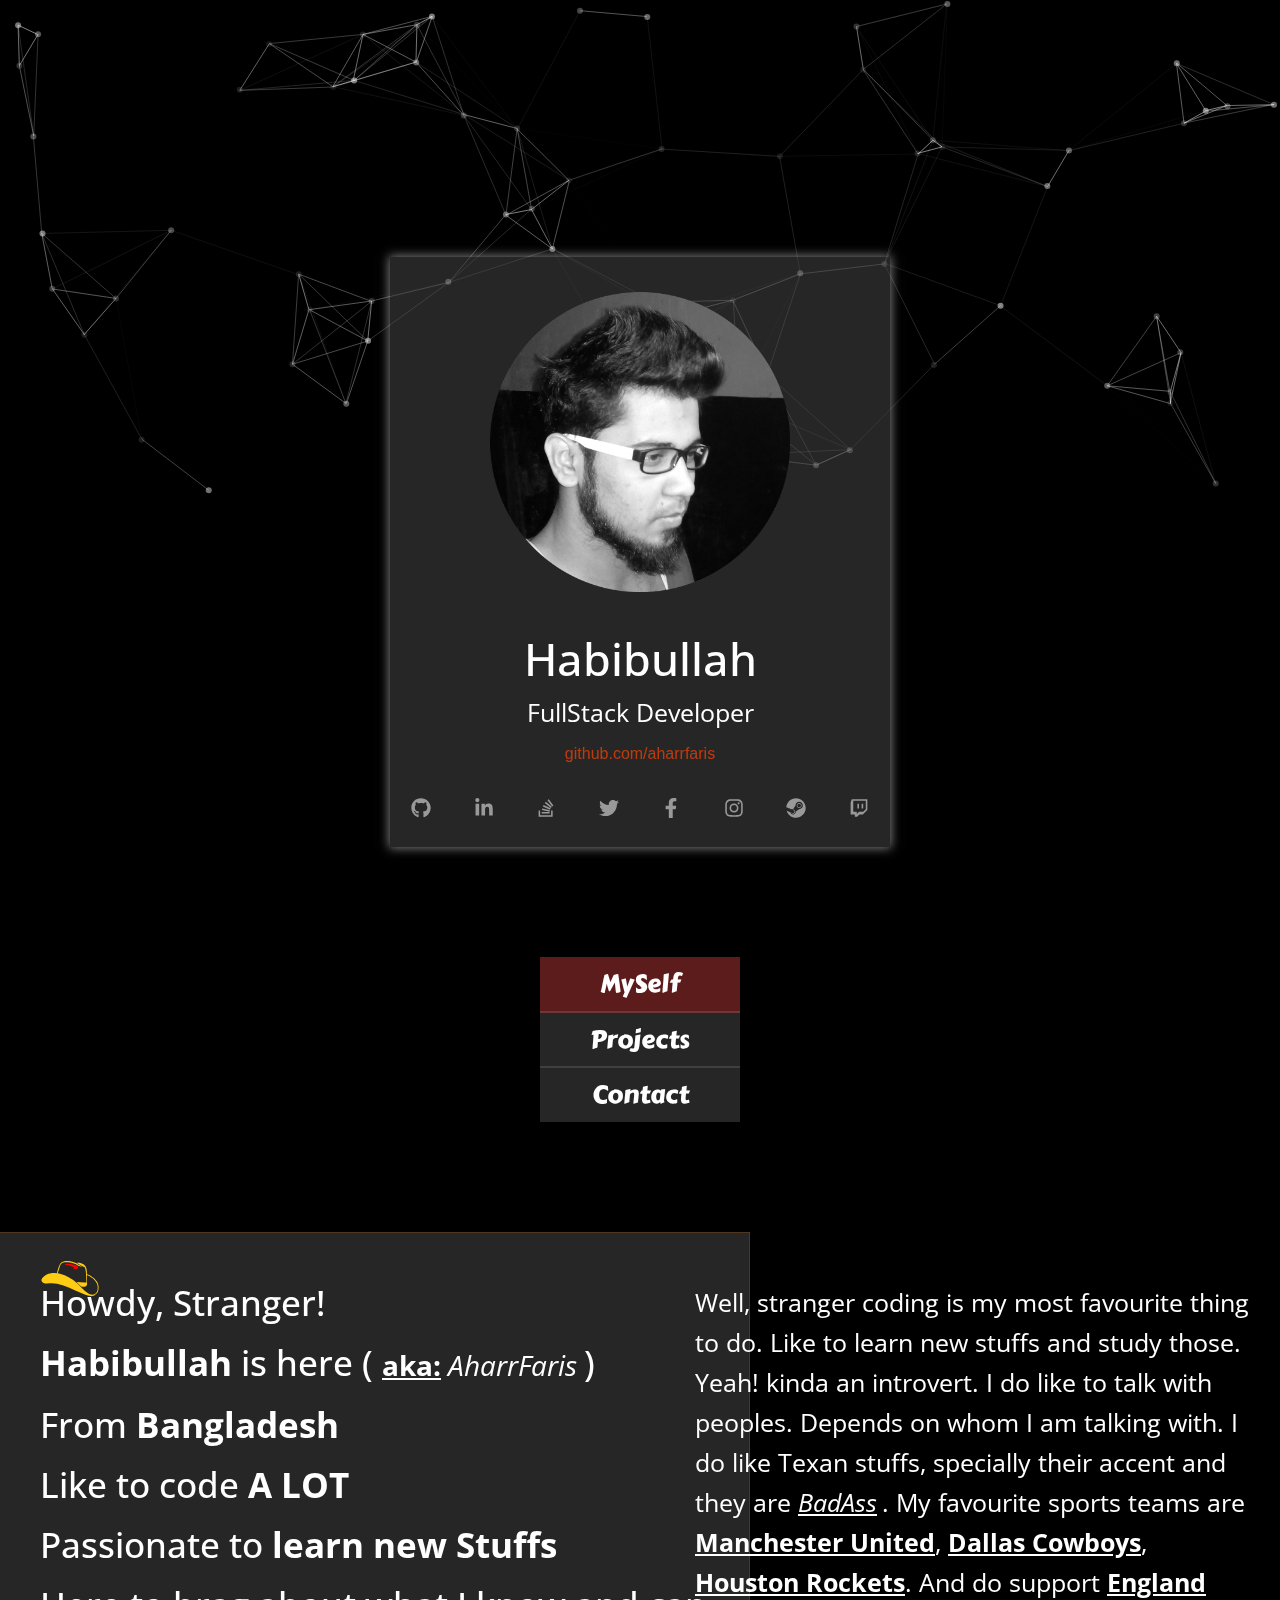
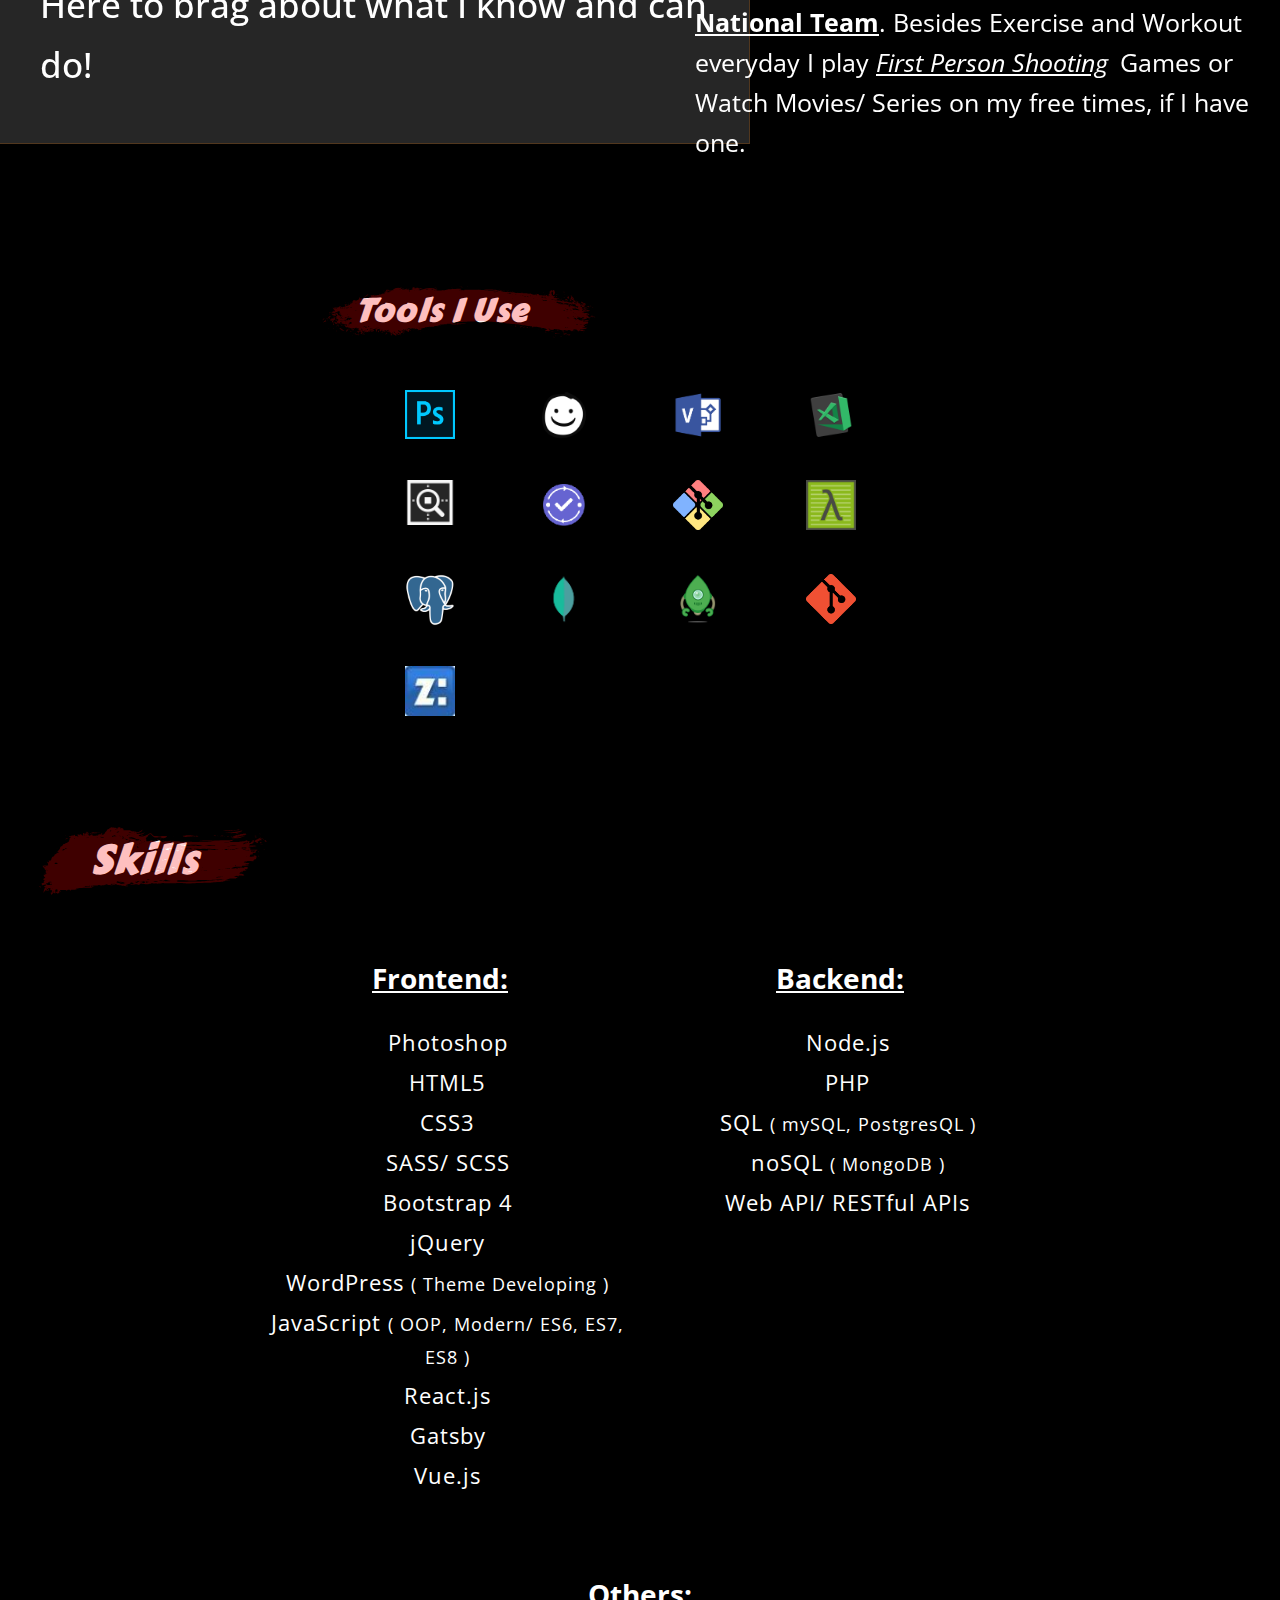
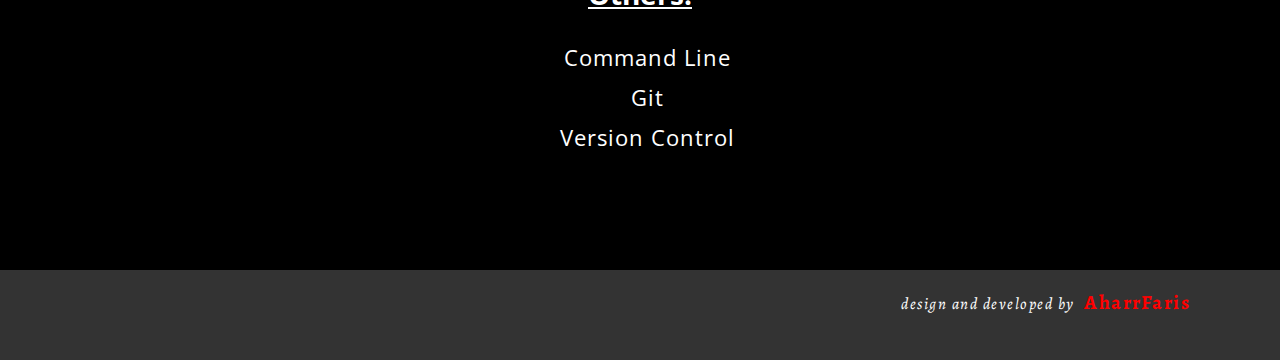
==== commit e39828cf: "a minor fix on UI" ====
--- a/index.html
+++ b/index.html
@@ -1 +1 @@
-<!DOCTYPE html><html lang="en"><head><meta charset="utf-8"><meta content="width=device-width,initial-scale=1" name="viewport"><meta content="#000000" name="theme-color"><meta content="AharrFaris Portfolio" name="description"><meta content="Habibullah AharrFaris, aharrfaris, web developer, javascript developer, react.js/ react developer, node.js / node developer, vue.js/ vue developer, frontend developer, backend developer, fullstack developer, javascript developer in Bangladesh" name="keywords"><meta content="Habibullah (AharrFaris)" name="author"><link href="/manifest.json" rel="manifest"><title>AharrFaris</title><link href="/static/css/main.d27234ad.chunk.css" rel="stylesheet"><link href="https://fonts.googleapis.com" rel="preconnect"><script src="/static/js/6.f1010f8e.chunk.js" charset="utf-8"></script><link href="/static/css/5.c909ffe4.chunk.css" rel="stylesheet" type="text/css"><script src="/static/js/5.cd7329c6.chunk.js" charset="utf-8"></script><link href="/static/media/profile.6661294f.png" rel="icon" data-react-helmet="true"><script src="/static/js/9.fe70db6a.chunk.js" charset="utf-8"></script><link href="/static/css/4.1df7ca06.chunk.css" rel="stylesheet" type="text/css"><script src="/static/js/4.bdfd94bd.chunk.js" charset="utf-8"></script><style type="text/css">.__react_component_tooltip{border-radius:3px;display:inline-block;font-size:13px;left:-999em;opacity:0;padding:8px 21px;position:fixed;pointer-events:none;transition:opacity .3s ease-out;top:-999em;visibility:hidden;z-index:999}.__react_component_tooltip.allow_click,.__react_component_tooltip.allow_hover{pointer-events:auto}.__react_component_tooltip:after,.__react_component_tooltip:before{content:"";width:0;height:0;position:absolute}.__react_component_tooltip.show{opacity:.9;margin-top:0;margin-left:0;visibility:visible}.__react_component_tooltip.type-dark{color:#fff;background-color:#222}.__react_component_tooltip.type-dark.place-top:after{border-top-color:#222;border-top-style:solid;border-top-width:6px}.__react_component_tooltip.type-dark.place-bottom:after{border-bottom-color:#222;border-bottom-style:solid;border-bottom-width:6px}.__react_component_tooltip.type-dark.place-left:after{border-left-color:#222;border-left-style:solid;border-left-width:6px}.__react_component_tooltip.type-dark.place-right:after{border-right-color:#222;border-right-style:solid;border-right-width:6px}.__react_component_tooltip.type-dark.border{border:1px solid #fff}.__react_component_tooltip.type-dark.border.place-top:before{border-top:8px solid #fff}.__react_component_tooltip.type-dark.border.place-bottom:before{border-bottom:8px solid #fff}.__react_component_tooltip.type-dark.border.place-left:before{border-left:8px solid #fff}.__react_component_tooltip.type-dark.border.place-right:before{border-right:8px solid #fff}.__react_component_tooltip.type-success{color:#fff;background-color:#8dc572}.__react_component_tooltip.type-success.place-top:after{border-top-color:#8dc572;border-top-style:solid;border-top-width:6px}.__react_component_tooltip.type-success.place-bottom:after{border-bottom-color:#8dc572;border-bottom-style:solid;border-bottom-width:6px}.__react_component_tooltip.type-success.place-left:after{border-left-color:#8dc572;border-left-style:solid;border-left-width:6px}.__react_component_tooltip.type-success.place-right:after{border-right-color:#8dc572;border-right-style:solid;border-right-width:6px}.__react_component_tooltip.type-success.border{border:1px solid #fff}.__react_component_tooltip.type-success.border.place-top:before{border-top:8px solid #fff}.__react_component_tooltip.type-success.border.place-bottom:before{border-bottom:8px solid #fff}.__react_component_tooltip.type-success.border.place-left:before{border-left:8px solid #fff}.__react_component_tooltip.type-success.border.place-right:before{border-right:8px solid #fff}.__react_component_tooltip.type-warning{color:#fff;background-color:#f0ad4e}.__react_component_tooltip.type-warning.place-top:after{border-top-color:#f0ad4e;border-top-style:solid;border-top-width:6px}.__react_component_tooltip.type-warning.place-bottom:after{border-bottom-color:#f0ad4e;border-bottom-style:solid;border-bottom-width:6px}.__react_component_tooltip.type-warning.place-left:after{border-left-color:#f0ad4e;border-left-style:solid;border-left-width:6px}.__react_component_tooltip.type-warning.place-right:after{border-right-color:#f0ad4e;border-right-style:solid;border-right-width:6px}.__react_component_tooltip.type-warning.border{border:1px solid #fff}.__react_component_tooltip.type-warning.border.place-top:before{border-top:8px solid #fff}.__react_component_tooltip.type-warning.border.place-bottom:before{border-bottom:8px solid #fff}.__react_component_tooltip.type-warning.border.place-left:before{border-left:8px solid #fff}.__react_component_tooltip.type-warning.border.place-right:before{border-right:8px solid #fff}.__react_component_tooltip.type-error{color:#fff;background-color:#be6464}.__react_component_tooltip.type-error.place-top:after{border-top-color:#be6464;border-top-style:solid;border-top-width:6px}.__react_component_tooltip.type-error.place-bottom:after{border-bottom-color:#be6464;border-bottom-style:solid;border-bottom-width:6px}.__react_component_tooltip.type-error.place-left:after{border-left-color:#be6464;border-left-style:solid;border-left-width:6px}.__react_component_tooltip.type-error.place-right:after{border-right-color:#be6464;border-right-style:solid;border-right-width:6px}.__react_component_tooltip.type-error.border{border:1px solid #fff}.__react_component_tooltip.type-error.border.place-top:before{border-top:8px solid #fff}.__react_component_tooltip.type-error.border.place-bottom:before{border-bottom:8px solid #fff}.__react_component_tooltip.type-error.border.place-left:before{border-left:8px solid #fff}.__react_component_tooltip.type-error.border.place-right:before{border-right:8px solid #fff}.__react_component_tooltip.type-info{color:#fff;background-color:#337ab7}.__react_component_tooltip.type-info.place-top:after{border-top-color:#337ab7;border-top-style:solid;border-top-width:6px}.__react_component_tooltip.type-info.place-bottom:after{border-bottom-color:#337ab7;border-bottom-style:solid;border-bottom-width:6px}.__react_component_tooltip.type-info.place-left:after{border-left-color:#337ab7;border-left-style:solid;border-left-width:6px}.__react_component_tooltip.type-info.place-right:after{border-right-color:#337ab7;border-right-style:solid;border-right-width:6px}.__react_component_tooltip.type-info.border{border:1px solid #fff}.__react_component_tooltip.type-info.border.place-top:before{border-top:8px solid #fff}.__react_component_tooltip.type-info.border.place-bottom:before{border-bottom:8px solid #fff}.__react_component_tooltip.type-info.border.place-left:before{border-left:8px solid #fff}.__react_component_tooltip.type-info.border.place-right:before{border-right:8px solid #fff}.__react_component_tooltip.type-light{color:#222;background-color:#fff}.__react_component_tooltip.type-light.place-top:after{border-top-color:#fff;border-top-style:solid;border-top-width:6px}.__react_component_tooltip.type-light.place-bottom:after{border-bottom-color:#fff;border-bottom-style:solid;border-bottom-width:6px}.__react_component_tooltip.type-light.place-left:after{border-left-color:#fff;border-left-style:solid;border-left-width:6px}.__react_component_tooltip.type-light.place-right:after{border-right-color:#fff;border-right-style:solid;border-right-width:6px}.__react_component_tooltip.type-light.border{border:1px solid #222}.__react_component_tooltip.type-light.border.place-top:before{border-top:8px solid #222}.__react_component_tooltip.type-light.border.place-bottom:before{border-bottom:8px solid #222}.__react_component_tooltip.type-light.border.place-left:before{border-left:8px solid #222}.__react_component_tooltip.type-light.border.place-right:before{border-right:8px solid #222}.__react_component_tooltip.place-top{margin-top:-10px}.__react_component_tooltip.place-top:before{border-left:10px solid transparent;border-right:10px solid transparent;bottom:-8px;left:50%;margin-left:-10px}.__react_component_tooltip.place-top:after{border-left:8px solid transparent;border-right:8px solid transparent;bottom:-6px;left:50%;margin-left:-8px}.__react_component_tooltip.place-bottom{margin-top:10px}.__react_component_tooltip.place-bottom:before{border-left:10px solid transparent;border-right:10px solid transparent;top:-8px;left:50%;margin-left:-10px}.__react_component_tooltip.place-bottom:after{border-left:8px solid transparent;border-right:8px solid transparent;top:-6px;left:50%;margin-left:-8px}.__react_component_tooltip.place-left{margin-left:-10px}.__react_component_tooltip.place-left:before{border-top:6px solid transparent;border-bottom:6px solid transparent;right:-8px;top:50%;margin-top:-5px}.__react_component_tooltip.place-left:after{border-top:5px solid transparent;border-bottom:5px solid transparent;right:-6px;top:50%;margin-top:-4px}.__react_component_tooltip.place-right{margin-left:10px}.__react_component_tooltip.place-right:before{border-top:6px solid transparent;border-bottom:6px solid transparent;left:-8px;top:50%;margin-top:-5px}.__react_component_tooltip.place-right:after{border-top:5px solid transparent;border-bottom:5px solid transparent;left:-6px;top:50%;margin-top:-4px}.__react_component_tooltip .multi-line{display:block;padding:2px 0;text-align:center}</style><link href="https://fonts.gstatic.com" rel="preconnect"></head><body><noscript>You need to enable JavaScript to run this app.</noscript><div id="root"><div class="App"><section id="Main"><section id="Banner"><div><canvas height="500" style="background:#000;width:100%;height:100%" width="480"></canvas></div><div class="profile-block"><div class="img-wrap"><div><img alt="profile headshot" src="/static/media/profile.6661294f.png"></div></div><div class="text-block"><h2>Habibullah</h2><p>FullStack Developer</p><a href="https://github.com/aharrfaris" rel="noopener noreferrer" target="_blank">github.com/aharrfaris</a><ul><li><a href="https://github.com/aharrfaris" rel="noopener noreferrer" target="_blank"><svg fill="currentColor" height="1em" stroke="currentColor" stroke-width="0" viewBox="0 0 496 512" width="1em" xmlns="http://www.w3.org/2000/svg"><path d="M165.9 397.4c0 2-2.3 3.6-5.2 3.6-3.3.3-5.6-1.3-5.6-3.6 0-2 2.3-3.6 5.2-3.6 3-.3 5.6 1.3 5.6 3.6zm-31.1-4.5c-.7 2 1.3 4.3 4.3 4.9 2.6 1 5.6 0 6.2-2s-1.3-4.3-4.3-5.2c-2.6-.7-5.5.3-6.2 2.3zm44.2-1.7c-2.9.7-4.9 2.6-4.6 4.9.3 2 2.9 3.3 5.9 2.6 2.9-.7 4.9-2.6 4.6-4.6-.3-1.9-3-3.2-5.9-2.9zM244.8 8C106.1 8 0 113.3 0 252c0 110.9 69.8 205.8 169.5 239.2 12.8 2.3 17.3-5.6 17.3-12.1 0-6.2-.3-40.4-.3-61.4 0 0-70 15-84.7-29.8 0 0-11.4-29.1-27.8-36.6 0 0-22.9-15.7 1.6-15.4 0 0 24.9 2 38.6 25.8 21.9 38.6 58.6 27.5 72.9 20.9 2.3-16 8.8-27.1 16-33.7-55.9-6.2-112.3-14.3-112.3-110.5 0-27.5 7.6-41.3 23.6-58.9-2.6-6.5-11.1-33.3 2.6-67.9 20.9-6.5 69 27 69 27 20-5.6 41.5-8.5 62.8-8.5s42.8 2.9 62.8 8.5c0 0 48.1-33.6 69-27 13.7 34.7 5.2 61.4 2.6 67.9 16 17.7 25.8 31.5 25.8 58.9 0 96.5-58.9 104.2-114.8 110.5 9.2 7.9 17 22.9 17 46.4 0 33.7-.3 75.4-.3 83.6 0 6.5 4.6 14.4 17.3 12.1C428.2 457.8 496 362.9 496 252 496 113.3 383.5 8 244.8 8zM97.2 352.9c-1.3 1-1 3.3.7 5.2 1.6 1.6 3.9 2.3 5.2 1 1.3-1 1-3.3-.7-5.2-1.6-1.6-3.9-2.3-5.2-1zm-10.8-8.1c-.7 1.3.3 2.9 2.3 3.9 1.6 1 3.6.7 4.3-.7.7-1.3-.3-2.9-2.3-3.9-2-.6-3.6-.3-4.3.7zm32.4 35.6c-1.6 1.3-1 4.3 1.3 6.2 2.3 2.3 5.2 2.6 6.5 1 1.3-1.3.7-4.3-1.3-6.2-2.2-2.3-5.2-2.6-6.5-1zm-11.4-14.7c-1.6 1-1.6 3.6 0 5.9 1.6 2.3 4.3 3.3 5.6 2.3 1.6-1.3 1.6-3.9 0-6.2-1.4-2.3-4-3.3-5.6-2z"></path></svg></a></li><li><a href="https://www.linkedin.com/in/aharrfaris" rel="noopener noreferrer" target="_blank"><svg fill="currentColor" height="1em" stroke="currentColor" stroke-width="0" viewBox="0 0 448 512" width="1em" xmlns="http://www.w3.org/2000/svg"><path d="M100.28 448H7.4V148.9h92.88zM53.79 108.1C24.09 108.1 0 83.5 0 53.8a53.79 53.79 0 0 1 107.58 0c0 29.7-24.1 54.3-53.79 54.3zM447.9 448h-92.68V302.4c0-34.7-.7-79.2-48.29-79.2-48.29 0-55.69 37.7-55.69 76.7V448h-92.78V148.9h89.08v40.8h1.3c12.4-23.5 42.69-48.3 87.88-48.3 94 0 111.28 61.9 111.28 142.3V448z"></path></svg></a></li><li><a href="https://stackoverflow.com/users/9958708/aharrfaris" rel="noopener noreferrer" target="_blank"><svg fill="currentColor" height="1em" stroke="currentColor" stroke-width="0" viewBox="0 0 384 512" width="1em" xmlns="http://www.w3.org/2000/svg"><path d="M290.7 311L95 269.7 86.8 309l195.7 41zm51-87L188.2 95.7l-25.5 30.8 153.5 128.3zm-31.2 39.7L129.2 179l-16.7 36.5L293.7 300zM262 32l-32 24 119.3 160.3 32-24zm20.5 328h-200v39.7h200zm39.7 80H42.7V320h-40v160h359.5V320h-40z"></path></svg></a></li><li><a href="https://twitter.com/AharrFaris" rel="noopener noreferrer" target="_blank"><svg fill="currentColor" height="1em" stroke="currentColor" stroke-width="0" viewBox="0 0 512 512" width="1em" xmlns="http://www.w3.org/2000/svg"><path d="M459.37 151.716c.325 4.548.325 9.097.325 13.645 0 138.72-105.583 298.558-298.558 298.558-59.452 0-114.68-17.219-161.137-47.106 8.447.974 16.568 1.299 25.34 1.299 49.055 0 94.213-16.568 130.274-44.832-46.132-.975-84.792-31.188-98.112-72.772 6.498.974 12.995 1.624 19.818 1.624 9.421 0 18.843-1.3 27.614-3.573-48.081-9.747-84.143-51.98-84.143-102.985v-1.299c13.969 7.797 30.214 12.67 47.431 13.319-28.264-18.843-46.781-51.005-46.781-87.391 0-19.492 5.197-37.36 14.294-52.954 51.655 63.675 129.3 105.258 216.365 109.807-1.624-7.797-2.599-15.918-2.599-24.04 0-57.828 46.782-104.934 104.934-104.934 30.213 0 57.502 12.67 76.67 33.137 23.715-4.548 46.456-13.32 66.599-25.34-7.798 24.366-24.366 44.833-46.132 57.827 21.117-2.273 41.584-8.122 60.426-16.243-14.292 20.791-32.161 39.308-52.628 54.253z"></path></svg></a></li><li><a href="https://www.facebook.com/AharrFaris" rel="noopener noreferrer" target="_blank"><svg fill="currentColor" height="1em" stroke="currentColor" stroke-width="0" viewBox="0 0 320 512" width="1em" xmlns="http://www.w3.org/2000/svg"><path d="M279.14 288l14.22-92.66h-88.91v-60.13c0-25.35 12.42-50.06 52.24-50.06h40.42V6.26S260.43 0 225.36 0c-73.22 0-121.08 44.38-121.08 124.72v70.62H22.89V288h81.39v224h100.17V288z"></path></svg></a></li><li><a href="https://www.instagram.com/aharrfaris" rel="noopener noreferrer" target="_blank"><svg fill="currentColor" height="1em" stroke="currentColor" stroke-width="0" viewBox="0 0 448 512" width="1em" xmlns="http://www.w3.org/2000/svg"><path d="M224.1 141c-63.6 0-114.9 51.3-114.9 114.9s51.3 114.9 114.9 114.9S339 319.5 339 255.9 287.7 141 224.1 141zm0 189.6c-41.1 0-74.7-33.5-74.7-74.7s33.5-74.7 74.7-74.7 74.7 33.5 74.7 74.7-33.6 74.7-74.7 74.7zm146.4-194.3c0 14.9-12 26.8-26.8 26.8-14.9 0-26.8-12-26.8-26.8s12-26.8 26.8-26.8 26.8 12 26.8 26.8zm76.1 27.2c-1.7-35.9-9.9-67.7-36.2-93.9-26.2-26.2-58-34.4-93.9-36.2-37-2.1-147.9-2.1-184.9 0-35.8 1.7-67.6 9.9-93.9 36.1s-34.4 58-36.2 93.9c-2.1 37-2.1 147.9 0 184.9 1.7 35.9 9.9 67.7 36.2 93.9s58 34.4 93.9 36.2c37 2.1 147.9 2.1 184.9 0 35.9-1.7 67.7-9.9 93.9-36.2 26.2-26.2 34.4-58 36.2-93.9 2.1-37 2.1-147.8 0-184.8zM398.8 388c-7.8 19.6-22.9 34.7-42.6 42.6-29.5 11.7-99.5 9-132.1 9s-102.7 2.6-132.1-9c-19.6-7.8-34.7-22.9-42.6-42.6-11.7-29.5-9-99.5-9-132.1s-2.6-102.7 9-132.1c7.8-19.6 22.9-34.7 42.6-42.6 29.5-11.7 99.5-9 132.1-9s102.7-2.6 132.1 9c19.6 7.8 34.7 22.9 42.6 42.6 11.7 29.5 9 99.5 9 132.1s2.7 102.7-9 132.1z"></path></svg></a></li><li><a href="https://steamcommunity.com/id/AharrFaris" rel="noopener noreferrer" target="_blank"><svg fill="currentColor" height="1em" stroke="currentColor" stroke-width="0" viewBox="0 0 496 512" width="1em" xmlns="http://www.w3.org/2000/svg"><path d="M496 256c0 137-111.2 248-248.4 248-113.8 0-209.6-76.3-239-180.4l95.2 39.3c6.4 32.1 34.9 56.4 68.9 56.4 39.2 0 71.9-32.4 70.2-73.5l84.5-60.2c52.1 1.3 95.8-40.9 95.8-93.5 0-51.6-42-93.5-93.7-93.5s-93.7 42-93.7 93.5v1.2L176.6 279c-15.5-.9-30.7 3.4-43.5 12.1L0 236.1C10.2 108.4 117.1 8 247.6 8 384.8 8 496 119 496 256zM155.7 384.3l-30.5-12.6a52.79 52.79 0 0 0 27.2 25.8c26.9 11.2 57.8-1.6 69-28.4 5.4-13 5.5-27.3.1-40.3-5.4-13-15.5-23.2-28.5-28.6-12.9-5.4-26.7-5.2-38.9-.6l31.5 13c19.8 8.2 29.2 30.9 20.9 50.7-8.3 19.9-31 29.2-50.8 21zm173.8-129.9c-34.4 0-62.4-28-62.4-62.3s28-62.3 62.4-62.3 62.4 28 62.4 62.3-27.9 62.3-62.4 62.3zm.1-15.6c25.9 0 46.9-21 46.9-46.8 0-25.9-21-46.8-46.9-46.8s-46.9 21-46.9 46.8c.1 25.8 21.1 46.8 46.9 46.8z"></path></svg></a></li><li><a href="https://www.twitch.tv/aharrfaris" rel="noopener noreferrer" target="_blank"><svg fill="currentColor" height="1em" stroke="currentColor" stroke-width="0" viewBox="0 0 448 512" width="1em" xmlns="http://www.w3.org/2000/svg"><path d="M40.1 32L10 108.9v314.3h107V480h60.2l56.8-56.8h87l117-117V32H40.1zm357.8 254.1L331 353H224l-56.8 56.8V353H76.9V72.1h321v214zM331 149v116.9h-40.1V149H331zm-107 0v116.9h-40.1V149H224z"></path></svg></a></li></ul></div></div></section><div style="min-height:163px"><div class="" style="transform:translateZ(0)"><nav id="Navs"><a href="/" class="nav-link active" aria-current="page">MySelf</a><a href="/projects" class="nav-link">Projects</a><a href="/contact" class="nav-link">Contact</a></nav></div></div><section id="MySelf"><section id="About"><div class="row"><div class="col-lg-6"><header class="left-side"><h1><span class="hat"></span>Howdy, Stranger!<br><strong>Habibullah</strong> is here ( <small><strong style="text-decoration:underline">aka:</strong> <em>AharrFaris</em> </small>)<br>From <strong>Bangladesh</strong><br>Like to code <strong>A LOT</strong><br>Passionate to <strong>learn new Stuffs</strong><br>Here to brag about what I know and can do!</h1></header></div><div class="col-lg-6"><aside class="right-side"><p>Well, stranger coding is my most favourite thing to do. Like to learn new stuffs and study those. Yeah! kinda an introvert. I do like to talk with peoples. Depends on whom I am talking with. I do like Texan stuffs, specially their accent and they are <em>BadAss</em>. My favourite sports teams are <strong>Manchester United</strong>, <strong>Dallas Cowboys</strong>, <strong>Houston Rockets</strong>. And do support <strong>England National Team</strong>. Besides Exercise and Workout everyday I play <em>First Person Shooting</em> Games or Watch Movies/ Series on my free times, if I have one.</p></aside></div></div></section><section id="Tools"><h2>Tools I Use <span class="stroke"></span></h2><div class="tools-block row"><div class="col-3"><div class="tool"><a href="https://www.adobe.com/products/photoshop.html" rel="noopener noreferrer" target="_blank" currentitem="false" data-for="photoshopImg" data-tip="true"><img alt="photoshop logo" src="/static/media/photoshop.ab6d0ee4.png"></a><div class="__react_component_tooltip place-bottom type-dark" data-id="tooltip" id="photoshopImg"><span>Photoshop</span></div></div></div><div class="col-3"><div class="tool"><a href="https://balsamiq.com/wireframes/desktop/" rel="noopener noreferrer" target="_blank" currentitem="false" data-for="Mockups3Img" data-tip="true"><img alt="photoshop logo" src="/static/media/mockups3.18e66a85.png"></a><div class="__react_component_tooltip place-bottom type-dark" data-id="tooltip" id="Mockups3Img"><span>Balsamiq Wireframes</span></div></div></div><div class="col-3"><div class="tool"><a href="https://www.microsoft.com/en-us/store/collections/visio" rel="noopener noreferrer" target="_blank" currentitem="false" data-for="MicrosoftVisioImg" data-tip="true"><img alt="photoshop logo" src="/static/media/visio.fc5766c0.png"></a><div class="__react_component_tooltip place-bottom type-dark" data-id="tooltip" id="MicrosoftVisioImg"><span>Microsoft Visio</span></div></div></div><div class="col-3"><div class="tool"><a href="https://code.visualstudio.com/insiders/" rel="noopener noreferrer" target="_blank" currentitem="false" data-for="VsCodeImg" data-tip="true"><img alt="VS Code logo" src="/static/media/vs-code-insider.1e109adb.png"></a><div class="__react_component_tooltip place-bottom type-dark" data-id="tooltip" id="VsCodeImg"><span>Microsoft VS Code Insider</span></div></div></div><div class="col-3"><div class="tool"><a href="http://pixelzoomer.com/" rel="noopener noreferrer" target="_blank" currentitem="false" data-for="PixelZoomerImg" data-tip="true"><img alt="Pixel Zoomer logo" src="/static/media/pixel-zoomer.0847e02e.png"></a><div class="__react_component_tooltip place-bottom type-dark" data-id="tooltip" id="PixelZoomerImg"><span>Pixel Zoomer</span></div></div></div><div class="col-3"><div class="tool"><a href="https://chrome.google.com/webstore/detail/talend-api-tester-free-ed/aejoelaoggembcahagimdiliamlcdmfm" rel="noopener noreferrer" target="_blank" currentitem="false" data-for="ApiTesterImg" data-tip="true"><img alt="Talend API Tester logo" src="[data-uri]"></a><div class="__react_component_tooltip place-bottom type-dark" data-id="tooltip" id="ApiTesterImg"><span>Talend API Tester</span></div></div></div><div class="col-3"><div class="tool"><a href="https://gitforwindows.org/" rel="noopener noreferrer" target="_blank" currentitem="false" data-for="GitBashImg" data-tip="true"><img alt="Git Bash logo" src="[data-uri]"></a><div class="__react_component_tooltip place-bottom type-dark" data-id="tooltip" id="GitBashImg"><span>Git Bash</span></div></div></div><div class="col-3"><div class="tool"><a href="https://cmder.net/" rel="noopener noreferrer" target="_blank" currentitem="false" data-for="CmderImg" data-tip="true"><img alt="Cmder logo" src="[data-uri]"></a><div class="__react_component_tooltip place-bottom type-dark" data-id="tooltip" id="CmderImg"><span>Cmder</span></div></div></div><div class="col-3"><div class="tool"><a href="https://www.pgadmin.org/" rel="noopener noreferrer" target="_blank" currentitem="false" data-for="PgAdminImg" data-tip="true"><img alt="pgAdmin logo" src="/static/media/pg-admin.50156c71.png"></a><div class="__react_component_tooltip place-bottom type-dark" data-id="tooltip" id="PgAdminImg"><span>pgAdmin</span></div></div></div><div class="col-3"><div class="tool"><a href="https://adminmongo.markmoffat.com/" rel="noopener noreferrer" target="_blank" currentitem="false" data-for="MongoAdminImg" data-tip="true"><img alt="adminMongo logo" src="/static/media/admin-mongo.852df499.png"></a><div class="__react_component_tooltip place-bottom type-dark" data-id="tooltip" id="MongoAdminImg"><span>adminMongo</span></div></div></div><div class="col-3"><div class="tool"><a href="https://robomongo.org/" rel="noopener noreferrer" target="_blank" currentitem="false" data-for="Robo3tImg" data-tip="true"><img alt="Robo 3T logo" src="/static/media/robo3t.8dc0d948.png"></a><div class="__react_component_tooltip place-bottom type-dark" data-id="tooltip" id="Robo3tImg"><span>Robo 3T</span></div></div></div><div class="col-3"><div class="tool"><a href="https://git-scm.com/" rel="noopener noreferrer" target="_blank" currentitem="false" data-for="GitImg" data-tip="true"><img alt="Git logo" src="[data-uri]"></a><div class="__react_component_tooltip place-bottom type-dark" data-id="tooltip" id="GitImg"><span>Git</span></div></div></div><div class="col-3"><div class="tool"><a href="http://zwamp.sourceforge.net/" rel="noopener noreferrer" target="_blank" currentitem="false" data-for="ZWampImg" data-tip="true"><img alt="Z-Wamp logo" src="[data-uri]"></a><div class="__react_component_tooltip place-bottom type-dark" data-id="tooltip" id="ZWampImg"><span>Z-Wamp</span></div></div></div></div></section><section id="Skills"><h1>Skills <span class="stroke"></span></h1><div class="skills-block row"><div class="skills front-end col-md-6"><h3>Frontend:</h3><ul><li>Photoshop</li><li>HTML5</li><li>CSS3</li><li>SASS/ SCSS</li><li>Bootstrap 4</li><li>jQuery</li><li>WordPress <small>( Theme Developing )</small></li><li>JavaScript <small>( OOP, Modern/ ES6, ES7, ES8 )</small></li><li>React.js</li><li>Gatsby</li><li>Vue.js</li></ul></div><div class="skills back-end col-md-6"><h3>Backend:</h3><ul><li>Node.js</li><li>PHP</li><li>SQL <small>( mySQL, PostgresQL )</small></li><li>noSQL <small>( MongoDB )</small></li><li>Web API/ RESTful APIs</li></ul></div><div class="skills others mx-auto col-md-6"><h3>Others:</h3><ul><li>Command Line</li><li>Git</li><li>Version Control</li></ul></div></div></section></section></section><footer style=""><div class="container"><div class="d-flex justify-content-end"><p>design and developed by <a href="https://aharrfaris.github.io" rel="noopener noreferrer" target="_blank" class="mein-stamp">AharrFaris</a></p></div></div></footer></div></div><script>!function(e){function t(t){for(var n,o,u=t[0],i=t[1],f=t[2],l=0,d=[];l<u.length;l++)o=u[l],Object.prototype.hasOwnProperty.call(a,o)&&a[o]&&d.push(a[o][0]),a[o]=0;for(n in i)Object.prototype.hasOwnProperty.call(i,n)&&(e[n]=i[n]);for(s&&s(t);d.length;)d.shift()();return c.push.apply(c,f||[]),r()}function r(){for(var e,t=0;t<c.length;t++){for(var r=c[t],n=!0,o=1;o<r.length;o++){var i=r[o];0!==a[i]&&(n=!1)}n&&(c.splice(t--,1),e=u(u.s=r[0]))}return e}var n={},o={2:0},a={2:0},c=[];function u(t){if(n[t])return n[t].exports;var r=n[t]={i:t,l:!1,exports:{}};return e[t].call(r.exports,r,r.exports,u),r.l=!0,r.exports}u.e=function(e){var t=[];o[e]?t.push(o[e]):0!==o[e]&&{4:1,5:1,7:1,8:1}[e]&&t.push(o[e]=new Promise((function(t,r){for(var n="static/css/"+({}[e]||e)+"."+{0:"31d6cfe0",4:"1df7ca06",5:"c909ffe4",6:"31d6cfe0",7:"98ad6cee",8:"8e1cb67b",9:"31d6cfe0"}[e]+".chunk.css",a=u.p+n,c=document.getElementsByTagName("link"),i=0;i<c.length;i++){var f=(s=c[i]).getAttribute("data-href")||s.getAttribute("href");if("stylesheet"===s.rel&&(f===n||f===a))return t()}var l=document.getElementsByTagName("style");for(i=0;i<l.length;i++){var s;if((f=(s=l[i]).getAttribute("data-href"))===n||f===a)return t()}var d=document.createElement("link");d.rel="stylesheet",d.type="text/css",d.onload=t,d.onerror=function(t){var n=t&&t.target&&t.target.src||a,c=new Error("Loading CSS chunk "+e+" failed.\n("+n+")");c.code="CSS_CHUNK_LOAD_FAILED",c.request=n,delete o[e],d.parentNode.removeChild(d),r(c)},d.href=a,document.getElementsByTagName("head")[0].appendChild(d)})).then((function(){o[e]=0})));var r=a[e];if(0!==r)if(r)t.push(r[2]);else{var n=new Promise((function(t,n){r=a[e]=[t,n]}));t.push(r[2]=n);var c,i=document.createElement("script");i.charset="utf-8",i.timeout=120,u.nc&&i.setAttribute("nonce",u.nc),i.src=function(e){return u.p+"static/js/"+({}[e]||e)+"."+{0:"2e70c4be",4:"bdfd94bd",5:"cd7329c6",6:"f1010f8e",7:"c0ae3e7f",8:"31e957cc",9:"fe70db6a"}[e]+".chunk.js"}(e);var f=new Error;c=function(t){i.onerror=i.onload=null,clearTimeout(l);var r=a[e];if(0!==r){if(r){var n=t&&("load"===t.type?"missing":t.type),o=t&&t.target&&t.target.src;f.message="Loading chunk "+e+" failed.\n("+n+": "+o+")",f.name="ChunkLoadError",f.type=n,f.request=o,r[1](f)}a[e]=void 0}};var l=setTimeout((function(){c({type:"timeout",target:i})}),12e4);i.onerror=i.onload=c,document.head.appendChild(i)}return Promise.all(t)},u.m=e,u.c=n,u.d=function(e,t,r){u.o(e,t)||Object.defineProperty(e,t,{enumerable:!0,get:r})},u.r=function(e){"undefined"!=typeof Symbol&&Symbol.toStringTag&&Object.defineProperty(e,Symbol.toStringTag,{value:"Module"}),Object.defineProperty(e,"__esModule",{value:!0})},u.t=function(e,t){if(1&t&&(e=u(e)),8&t)return e;if(4&t&&"object"==typeof e&&e&&e.__esModule)return e;var r=Object.create(null);if(u.r(r),Object.defineProperty(r,"default",{enumerable:!0,value:e}),2&t&&"string"!=typeof e)for(var n in e)u.d(r,n,function(t){return e[t]}.bind(null,n));return r},u.n=function(e){var t=e&&e.__esModule?function(){return e.default}:function(){return e};return u.d(t,"a",t),t},u.o=function(e,t){return Object.prototype.hasOwnProperty.call(e,t)},u.p="/",u.oe=function(e){throw console.error(e),e};var i=this.webpackJsonpclient=this.webpackJsonpclient||[],f=i.push.bind(i);i.push=t,i=i.slice();for(var l=0;l<i.length;l++)t(i[l]);var s=f;r()}([])</script><script src="/static/js/3.164fee6c.chunk.js"></script><script src="/static/js/main.a43ccad7.chunk.js"></script></body></html>+<!DOCTYPE html><html lang="en"><head><meta charset="utf-8"><meta content="width=device-width,initial-scale=1" name="viewport"><meta content="#000000" name="theme-color"><meta content="AharrFaris Portfolio" name="description"><meta content="Habibullah AharrFaris, aharrfaris, web developer, javascript developer, react.js/ react developer, node.js / node developer, vue.js/ vue developer, frontend developer, backend developer, fullstack developer, javascript developer in Bangladesh" name="keywords"><meta content="Habibullah (AharrFaris)" name="author"><link href="/manifest.json" rel="manifest"><title>AharrFaris</title><link href="/static/css/main.d27234ad.chunk.css" rel="stylesheet"><link href="https://fonts.googleapis.com" rel="preconnect"><script src="/static/js/6.f1010f8e.chunk.js" charset="utf-8"></script><link href="/static/css/5.2e8a2d93.chunk.css" rel="stylesheet" type="text/css"><script src="/static/js/5.cd7329c6.chunk.js" charset="utf-8"></script><link href="/static/media/profile.6661294f.png" rel="icon" data-react-helmet="true"><script src="/static/js/9.fe70db6a.chunk.js" charset="utf-8"></script><link href="/static/css/4.1df7ca06.chunk.css" rel="stylesheet" type="text/css"><script src="/static/js/4.bdfd94bd.chunk.js" charset="utf-8"></script><style type="text/css">.__react_component_tooltip{border-radius:3px;display:inline-block;font-size:13px;left:-999em;opacity:0;padding:8px 21px;position:fixed;pointer-events:none;transition:opacity .3s ease-out;top:-999em;visibility:hidden;z-index:999}.__react_component_tooltip.allow_click,.__react_component_tooltip.allow_hover{pointer-events:auto}.__react_component_tooltip:after,.__react_component_tooltip:before{content:"";width:0;height:0;position:absolute}.__react_component_tooltip.show{opacity:.9;margin-top:0;margin-left:0;visibility:visible}.__react_component_tooltip.type-dark{color:#fff;background-color:#222}.__react_component_tooltip.type-dark.place-top:after{border-top-color:#222;border-top-style:solid;border-top-width:6px}.__react_component_tooltip.type-dark.place-bottom:after{border-bottom-color:#222;border-bottom-style:solid;border-bottom-width:6px}.__react_component_tooltip.type-dark.place-left:after{border-left-color:#222;border-left-style:solid;border-left-width:6px}.__react_component_tooltip.type-dark.place-right:after{border-right-color:#222;border-right-style:solid;border-right-width:6px}.__react_component_tooltip.type-dark.border{border:1px solid #fff}.__react_component_tooltip.type-dark.border.place-top:before{border-top:8px solid #fff}.__react_component_tooltip.type-dark.border.place-bottom:before{border-bottom:8px solid #fff}.__react_component_tooltip.type-dark.border.place-left:before{border-left:8px solid #fff}.__react_component_tooltip.type-dark.border.place-right:before{border-right:8px solid #fff}.__react_component_tooltip.type-success{color:#fff;background-color:#8dc572}.__react_component_tooltip.type-success.place-top:after{border-top-color:#8dc572;border-top-style:solid;border-top-width:6px}.__react_component_tooltip.type-success.place-bottom:after{border-bottom-color:#8dc572;border-bottom-style:solid;border-bottom-width:6px}.__react_component_tooltip.type-success.place-left:after{border-left-color:#8dc572;border-left-style:solid;border-left-width:6px}.__react_component_tooltip.type-success.place-right:after{border-right-color:#8dc572;border-right-style:solid;border-right-width:6px}.__react_component_tooltip.type-success.border{border:1px solid #fff}.__react_component_tooltip.type-success.border.place-top:before{border-top:8px solid #fff}.__react_component_tooltip.type-success.border.place-bottom:before{border-bottom:8px solid #fff}.__react_component_tooltip.type-success.border.place-left:before{border-left:8px solid #fff}.__react_component_tooltip.type-success.border.place-right:before{border-right:8px solid #fff}.__react_component_tooltip.type-warning{color:#fff;background-color:#f0ad4e}.__react_component_tooltip.type-warning.place-top:after{border-top-color:#f0ad4e;border-top-style:solid;border-top-width:6px}.__react_component_tooltip.type-warning.place-bottom:after{border-bottom-color:#f0ad4e;border-bottom-style:solid;border-bottom-width:6px}.__react_component_tooltip.type-warning.place-left:after{border-left-color:#f0ad4e;border-left-style:solid;border-left-width:6px}.__react_component_tooltip.type-warning.place-right:after{border-right-color:#f0ad4e;border-right-style:solid;border-right-width:6px}.__react_component_tooltip.type-warning.border{border:1px solid #fff}.__react_component_tooltip.type-warning.border.place-top:before{border-top:8px solid #fff}.__react_component_tooltip.type-warning.border.place-bottom:before{border-bottom:8px solid #fff}.__react_component_tooltip.type-warning.border.place-left:before{border-left:8px solid #fff}.__react_component_tooltip.type-warning.border.place-right:before{border-right:8px solid #fff}.__react_component_tooltip.type-error{color:#fff;background-color:#be6464}.__react_component_tooltip.type-error.place-top:after{border-top-color:#be6464;border-top-style:solid;border-top-width:6px}.__react_component_tooltip.type-error.place-bottom:after{border-bottom-color:#be6464;border-bottom-style:solid;border-bottom-width:6px}.__react_component_tooltip.type-error.place-left:after{border-left-color:#be6464;border-left-style:solid;border-left-width:6px}.__react_component_tooltip.type-error.place-right:after{border-right-color:#be6464;border-right-style:solid;border-right-width:6px}.__react_component_tooltip.type-error.border{border:1px solid #fff}.__react_component_tooltip.type-error.border.place-top:before{border-top:8px solid #fff}.__react_component_tooltip.type-error.border.place-bottom:before{border-bottom:8px solid #fff}.__react_component_tooltip.type-error.border.place-left:before{border-left:8px solid #fff}.__react_component_tooltip.type-error.border.place-right:before{border-right:8px solid #fff}.__react_component_tooltip.type-info{color:#fff;background-color:#337ab7}.__react_component_tooltip.type-info.place-top:after{border-top-color:#337ab7;border-top-style:solid;border-top-width:6px}.__react_component_tooltip.type-info.place-bottom:after{border-bottom-color:#337ab7;border-bottom-style:solid;border-bottom-width:6px}.__react_component_tooltip.type-info.place-left:after{border-left-color:#337ab7;border-left-style:solid;border-left-width:6px}.__react_component_tooltip.type-info.place-right:after{border-right-color:#337ab7;border-right-style:solid;border-right-width:6px}.__react_component_tooltip.type-info.border{border:1px solid #fff}.__react_component_tooltip.type-info.border.place-top:before{border-top:8px solid #fff}.__react_component_tooltip.type-info.border.place-bottom:before{border-bottom:8px solid #fff}.__react_component_tooltip.type-info.border.place-left:before{border-left:8px solid #fff}.__react_component_tooltip.type-info.border.place-right:before{border-right:8px solid #fff}.__react_component_tooltip.type-light{color:#222;background-color:#fff}.__react_component_tooltip.type-light.place-top:after{border-top-color:#fff;border-top-style:solid;border-top-width:6px}.__react_component_tooltip.type-light.place-bottom:after{border-bottom-color:#fff;border-bottom-style:solid;border-bottom-width:6px}.__react_component_tooltip.type-light.place-left:after{border-left-color:#fff;border-left-style:solid;border-left-width:6px}.__react_component_tooltip.type-light.place-right:after{border-right-color:#fff;border-right-style:solid;border-right-width:6px}.__react_component_tooltip.type-light.border{border:1px solid #222}.__react_component_tooltip.type-light.border.place-top:before{border-top:8px solid #222}.__react_component_tooltip.type-light.border.place-bottom:before{border-bottom:8px solid #222}.__react_component_tooltip.type-light.border.place-left:before{border-left:8px solid #222}.__react_component_tooltip.type-light.border.place-right:before{border-right:8px solid #222}.__react_component_tooltip.place-top{margin-top:-10px}.__react_component_tooltip.place-top:before{border-left:10px solid transparent;border-right:10px solid transparent;bottom:-8px;left:50%;margin-left:-10px}.__react_component_tooltip.place-top:after{border-left:8px solid transparent;border-right:8px solid transparent;bottom:-6px;left:50%;margin-left:-8px}.__react_component_tooltip.place-bottom{margin-top:10px}.__react_component_tooltip.place-bottom:before{border-left:10px solid transparent;border-right:10px solid transparent;top:-8px;left:50%;margin-left:-10px}.__react_component_tooltip.place-bottom:after{border-left:8px solid transparent;border-right:8px solid transparent;top:-6px;left:50%;margin-left:-8px}.__react_component_tooltip.place-left{margin-left:-10px}.__react_component_tooltip.place-left:before{border-top:6px solid transparent;border-bottom:6px solid transparent;right:-8px;top:50%;margin-top:-5px}.__react_component_tooltip.place-left:after{border-top:5px solid transparent;border-bottom:5px solid transparent;right:-6px;top:50%;margin-top:-4px}.__react_component_tooltip.place-right{margin-left:10px}.__react_component_tooltip.place-right:before{border-top:6px solid transparent;border-bottom:6px solid transparent;left:-8px;top:50%;margin-top:-5px}.__react_component_tooltip.place-right:after{border-top:5px solid transparent;border-bottom:5px solid transparent;left:-6px;top:50%;margin-top:-4px}.__react_component_tooltip .multi-line{display:block;padding:2px 0;text-align:center}</style><link href="https://fonts.gstatic.com" rel="preconnect"></head><body><noscript>You need to enable JavaScript to run this app.</noscript><div id="root"><div class="App"><section id="Main"><section id="Banner"><div><canvas height="500" style="background:#000;width:100%;height:100%" width="480"></canvas></div><div class="profile-block"><div class="img-wrap"><div><img alt="profile headshot" src="/static/media/profile.6661294f.png"></div></div><div class="text-block"><h2>Habibullah</h2><p>FullStack Developer</p><a href="https://github.com/aharrfaris" rel="noopener noreferrer" target="_blank">github.com/aharrfaris</a><ul><li><a href="https://github.com/aharrfaris" rel="noopener noreferrer" target="_blank"><svg fill="currentColor" height="1em" stroke="currentColor" stroke-width="0" viewBox="0 0 496 512" width="1em" xmlns="http://www.w3.org/2000/svg"><path d="M165.9 397.4c0 2-2.3 3.6-5.2 3.6-3.3.3-5.6-1.3-5.6-3.6 0-2 2.3-3.6 5.2-3.6 3-.3 5.6 1.3 5.6 3.6zm-31.1-4.5c-.7 2 1.3 4.3 4.3 4.9 2.6 1 5.6 0 6.2-2s-1.3-4.3-4.3-5.2c-2.6-.7-5.5.3-6.2 2.3zm44.2-1.7c-2.9.7-4.9 2.6-4.6 4.9.3 2 2.9 3.3 5.9 2.6 2.9-.7 4.9-2.6 4.6-4.6-.3-1.9-3-3.2-5.9-2.9zM244.8 8C106.1 8 0 113.3 0 252c0 110.9 69.8 205.8 169.5 239.2 12.8 2.3 17.3-5.6 17.3-12.1 0-6.2-.3-40.4-.3-61.4 0 0-70 15-84.7-29.8 0 0-11.4-29.1-27.8-36.6 0 0-22.9-15.7 1.6-15.4 0 0 24.9 2 38.6 25.8 21.9 38.6 58.6 27.5 72.9 20.9 2.3-16 8.8-27.1 16-33.7-55.9-6.2-112.3-14.3-112.3-110.5 0-27.5 7.6-41.3 23.6-58.9-2.6-6.5-11.1-33.3 2.6-67.9 20.9-6.5 69 27 69 27 20-5.6 41.5-8.5 62.8-8.5s42.8 2.9 62.8 8.5c0 0 48.1-33.6 69-27 13.7 34.7 5.2 61.4 2.6 67.9 16 17.7 25.8 31.5 25.8 58.9 0 96.5-58.9 104.2-114.8 110.5 9.2 7.9 17 22.9 17 46.4 0 33.7-.3 75.4-.3 83.6 0 6.5 4.6 14.4 17.3 12.1C428.2 457.8 496 362.9 496 252 496 113.3 383.5 8 244.8 8zM97.2 352.9c-1.3 1-1 3.3.7 5.2 1.6 1.6 3.9 2.3 5.2 1 1.3-1 1-3.3-.7-5.2-1.6-1.6-3.9-2.3-5.2-1zm-10.8-8.1c-.7 1.3.3 2.9 2.3 3.9 1.6 1 3.6.7 4.3-.7.7-1.3-.3-2.9-2.3-3.9-2-.6-3.6-.3-4.3.7zm32.4 35.6c-1.6 1.3-1 4.3 1.3 6.2 2.3 2.3 5.2 2.6 6.5 1 1.3-1.3.7-4.3-1.3-6.2-2.2-2.3-5.2-2.6-6.5-1zm-11.4-14.7c-1.6 1-1.6 3.6 0 5.9 1.6 2.3 4.3 3.3 5.6 2.3 1.6-1.3 1.6-3.9 0-6.2-1.4-2.3-4-3.3-5.6-2z"></path></svg></a></li><li><a href="https://www.linkedin.com/in/aharrfaris" rel="noopener noreferrer" target="_blank"><svg fill="currentColor" height="1em" stroke="currentColor" stroke-width="0" viewBox="0 0 448 512" width="1em" xmlns="http://www.w3.org/2000/svg"><path d="M100.28 448H7.4V148.9h92.88zM53.79 108.1C24.09 108.1 0 83.5 0 53.8a53.79 53.79 0 0 1 107.58 0c0 29.7-24.1 54.3-53.79 54.3zM447.9 448h-92.68V302.4c0-34.7-.7-79.2-48.29-79.2-48.29 0-55.69 37.7-55.69 76.7V448h-92.78V148.9h89.08v40.8h1.3c12.4-23.5 42.69-48.3 87.88-48.3 94 0 111.28 61.9 111.28 142.3V448z"></path></svg></a></li><li><a href="https://stackoverflow.com/users/9958708/aharrfaris" rel="noopener noreferrer" target="_blank"><svg fill="currentColor" height="1em" stroke="currentColor" stroke-width="0" viewBox="0 0 384 512" width="1em" xmlns="http://www.w3.org/2000/svg"><path d="M290.7 311L95 269.7 86.8 309l195.7 41zm51-87L188.2 95.7l-25.5 30.8 153.5 128.3zm-31.2 39.7L129.2 179l-16.7 36.5L293.7 300zM262 32l-32 24 119.3 160.3 32-24zm20.5 328h-200v39.7h200zm39.7 80H42.7V320h-40v160h359.5V320h-40z"></path></svg></a></li><li><a href="https://twitter.com/AharrFaris" rel="noopener noreferrer" target="_blank"><svg fill="currentColor" height="1em" stroke="currentColor" stroke-width="0" viewBox="0 0 512 512" width="1em" xmlns="http://www.w3.org/2000/svg"><path d="M459.37 151.716c.325 4.548.325 9.097.325 13.645 0 138.72-105.583 298.558-298.558 298.558-59.452 0-114.68-17.219-161.137-47.106 8.447.974 16.568 1.299 25.34 1.299 49.055 0 94.213-16.568 130.274-44.832-46.132-.975-84.792-31.188-98.112-72.772 6.498.974 12.995 1.624 19.818 1.624 9.421 0 18.843-1.3 27.614-3.573-48.081-9.747-84.143-51.98-84.143-102.985v-1.299c13.969 7.797 30.214 12.67 47.431 13.319-28.264-18.843-46.781-51.005-46.781-87.391 0-19.492 5.197-37.36 14.294-52.954 51.655 63.675 129.3 105.258 216.365 109.807-1.624-7.797-2.599-15.918-2.599-24.04 0-57.828 46.782-104.934 104.934-104.934 30.213 0 57.502 12.67 76.67 33.137 23.715-4.548 46.456-13.32 66.599-25.34-7.798 24.366-24.366 44.833-46.132 57.827 21.117-2.273 41.584-8.122 60.426-16.243-14.292 20.791-32.161 39.308-52.628 54.253z"></path></svg></a></li><li><a href="https://www.facebook.com/AharrFaris" rel="noopener noreferrer" target="_blank"><svg fill="currentColor" height="1em" stroke="currentColor" stroke-width="0" viewBox="0 0 320 512" width="1em" xmlns="http://www.w3.org/2000/svg"><path d="M279.14 288l14.22-92.66h-88.91v-60.13c0-25.35 12.42-50.06 52.24-50.06h40.42V6.26S260.43 0 225.36 0c-73.22 0-121.08 44.38-121.08 124.72v70.62H22.89V288h81.39v224h100.17V288z"></path></svg></a></li><li><a href="https://www.instagram.com/aharrfaris" rel="noopener noreferrer" target="_blank"><svg fill="currentColor" height="1em" stroke="currentColor" stroke-width="0" viewBox="0 0 448 512" width="1em" xmlns="http://www.w3.org/2000/svg"><path d="M224.1 141c-63.6 0-114.9 51.3-114.9 114.9s51.3 114.9 114.9 114.9S339 319.5 339 255.9 287.7 141 224.1 141zm0 189.6c-41.1 0-74.7-33.5-74.7-74.7s33.5-74.7 74.7-74.7 74.7 33.5 74.7 74.7-33.6 74.7-74.7 74.7zm146.4-194.3c0 14.9-12 26.8-26.8 26.8-14.9 0-26.8-12-26.8-26.8s12-26.8 26.8-26.8 26.8 12 26.8 26.8zm76.1 27.2c-1.7-35.9-9.9-67.7-36.2-93.9-26.2-26.2-58-34.4-93.9-36.2-37-2.1-147.9-2.1-184.9 0-35.8 1.7-67.6 9.9-93.9 36.1s-34.4 58-36.2 93.9c-2.1 37-2.1 147.9 0 184.9 1.7 35.9 9.9 67.7 36.2 93.9s58 34.4 93.9 36.2c37 2.1 147.9 2.1 184.9 0 35.9-1.7 67.7-9.9 93.9-36.2 26.2-26.2 34.4-58 36.2-93.9 2.1-37 2.1-147.8 0-184.8zM398.8 388c-7.8 19.6-22.9 34.7-42.6 42.6-29.5 11.7-99.5 9-132.1 9s-102.7 2.6-132.1-9c-19.6-7.8-34.7-22.9-42.6-42.6-11.7-29.5-9-99.5-9-132.1s-2.6-102.7 9-132.1c7.8-19.6 22.9-34.7 42.6-42.6 29.5-11.7 99.5-9 132.1-9s102.7-2.6 132.1 9c19.6 7.8 34.7 22.9 42.6 42.6 11.7 29.5 9 99.5 9 132.1s2.7 102.7-9 132.1z"></path></svg></a></li><li><a href="https://steamcommunity.com/id/AharrFaris" rel="noopener noreferrer" target="_blank"><svg fill="currentColor" height="1em" stroke="currentColor" stroke-width="0" viewBox="0 0 496 512" width="1em" xmlns="http://www.w3.org/2000/svg"><path d="M496 256c0 137-111.2 248-248.4 248-113.8 0-209.6-76.3-239-180.4l95.2 39.3c6.4 32.1 34.9 56.4 68.9 56.4 39.2 0 71.9-32.4 70.2-73.5l84.5-60.2c52.1 1.3 95.8-40.9 95.8-93.5 0-51.6-42-93.5-93.7-93.5s-93.7 42-93.7 93.5v1.2L176.6 279c-15.5-.9-30.7 3.4-43.5 12.1L0 236.1C10.2 108.4 117.1 8 247.6 8 384.8 8 496 119 496 256zM155.7 384.3l-30.5-12.6a52.79 52.79 0 0 0 27.2 25.8c26.9 11.2 57.8-1.6 69-28.4 5.4-13 5.5-27.3.1-40.3-5.4-13-15.5-23.2-28.5-28.6-12.9-5.4-26.7-5.2-38.9-.6l31.5 13c19.8 8.2 29.2 30.9 20.9 50.7-8.3 19.9-31 29.2-50.8 21zm173.8-129.9c-34.4 0-62.4-28-62.4-62.3s28-62.3 62.4-62.3 62.4 28 62.4 62.3-27.9 62.3-62.4 62.3zm.1-15.6c25.9 0 46.9-21 46.9-46.8 0-25.9-21-46.8-46.9-46.8s-46.9 21-46.9 46.8c.1 25.8 21.1 46.8 46.9 46.8z"></path></svg></a></li><li><a href="https://www.twitch.tv/aharrfaris" rel="noopener noreferrer" target="_blank"><svg fill="currentColor" height="1em" stroke="currentColor" stroke-width="0" viewBox="0 0 448 512" width="1em" xmlns="http://www.w3.org/2000/svg"><path d="M40.1 32L10 108.9v314.3h107V480h60.2l56.8-56.8h87l117-117V32H40.1zm357.8 254.1L331 353H224l-56.8 56.8V353H76.9V72.1h321v214zM331 149v116.9h-40.1V149H331zm-107 0v116.9h-40.1V149H224z"></path></svg></a></li></ul></div></div></section><div style="min-height:163px"><div class="" style="transform:translateZ(0)"><nav id="Navs"><a href="/" class="nav-link active" aria-current="page">MySelf</a><a href="/projects" class="nav-link">Projects</a><a href="/contact" class="nav-link">Contact</a></nav></div></div><section id="MySelf"><section id="About"><div class="row"><div class="col-lg-6"><header class="left-side"><h1><span class="hat"></span>Howdy, Stranger!<br><strong>Habibullah</strong> is here ( <small><strong style="text-decoration:underline">aka:</strong> <em>AharrFaris</em> </small>)<br>From <strong>Bangladesh</strong><br>Like to code <strong>A LOT</strong><br>Passionate to <strong>learn new Stuffs</strong><br>Here to brag about what I know and can do!</h1></header></div><div class="col-lg-6"><aside class="right-side"><p>Well, stranger coding is my most favourite thing to do. Like to learn new stuffs and study those. Yeah! kinda an introvert. I do like to talk with peoples. Depends on whom I am talking with. I do like Texan stuffs, specially their accent and they are <em>BadAss</em>. My favourite sports teams are <strong>Manchester United</strong>, <strong>Dallas Cowboys</strong>, <strong>Houston Rockets</strong>. And do support <strong>England National Team</strong>. Besides Exercise and Workout everyday I play <em>First Person Shooting</em> Games or Watch Movies/ Series on my free times, if I have one.</p></aside></div></div></section><section id="Tools"><h2>Tools I Use <span class="stroke"></span></h2><div class="tools-block row"><div class="col-3"><div class="tool"><a href="https://www.adobe.com/products/photoshop.html" rel="noopener noreferrer" target="_blank" currentitem="false" data-for="photoshopImg" data-tip="true"><img alt="photoshop logo" src="/static/media/photoshop.ab6d0ee4.png"></a><div class="__react_component_tooltip place-bottom type-dark" data-id="tooltip" id="photoshopImg"><span>Photoshop</span></div></div></div><div class="col-3"><div class="tool"><a href="https://balsamiq.com/wireframes/desktop/" rel="noopener noreferrer" target="_blank" currentitem="false" data-for="Mockups3Img" data-tip="true"><img alt="photoshop logo" src="/static/media/mockups3.18e66a85.png"></a><div class="__react_component_tooltip place-bottom type-dark" data-id="tooltip" id="Mockups3Img"><span>Balsamiq Wireframes</span></div></div></div><div class="col-3"><div class="tool"><a href="https://www.microsoft.com/en-us/store/collections/visio" rel="noopener noreferrer" target="_blank" currentitem="false" data-for="MicrosoftVisioImg" data-tip="true"><img alt="photoshop logo" src="/static/media/visio.fc5766c0.png"></a><div class="__react_component_tooltip place-bottom type-dark" data-id="tooltip" id="MicrosoftVisioImg"><span>Microsoft Visio</span></div></div></div><div class="col-3"><div class="tool"><a href="https://code.visualstudio.com/insiders/" rel="noopener noreferrer" target="_blank" currentitem="false" data-for="VsCodeImg" data-tip="true"><img alt="VS Code logo" src="/static/media/vs-code-insider.1e109adb.png"></a><div class="__react_component_tooltip place-bottom type-dark" data-id="tooltip" id="VsCodeImg"><span>Microsoft VS Code Insider</span></div></div></div><div class="col-3"><div class="tool"><a href="http://pixelzoomer.com/" rel="noopener noreferrer" target="_blank" currentitem="false" data-for="PixelZoomerImg" data-tip="true"><img alt="Pixel Zoomer logo" src="/static/media/pixel-zoomer.0847e02e.png"></a><div class="__react_component_tooltip place-bottom type-dark" data-id="tooltip" id="PixelZoomerImg"><span>Pixel Zoomer</span></div></div></div><div class="col-3"><div class="tool"><a href="https://chrome.google.com/webstore/detail/talend-api-tester-free-ed/aejoelaoggembcahagimdiliamlcdmfm" rel="noopener noreferrer" target="_blank" currentitem="false" data-for="ApiTesterImg" data-tip="true"><img alt="Talend API Tester logo" src="[data-uri]"></a><div class="__react_component_tooltip place-bottom type-dark" data-id="tooltip" id="ApiTesterImg"><span>Talend API Tester</span></div></div></div><div class="col-3"><div class="tool"><a href="https://gitforwindows.org/" rel="noopener noreferrer" target="_blank" currentitem="false" data-for="GitBashImg" data-tip="true"><img alt="Git Bash logo" src="[data-uri]"></a><div class="__react_component_tooltip place-bottom type-dark" data-id="tooltip" id="GitBashImg"><span>Git Bash</span></div></div></div><div class="col-3"><div class="tool"><a href="https://cmder.net/" rel="noopener noreferrer" target="_blank" currentitem="false" data-for="CmderImg" data-tip="true"><img alt="Cmder logo" src="[data-uri]"></a><div class="__react_component_tooltip place-bottom type-dark" data-id="tooltip" id="CmderImg"><span>Cmder</span></div></div></div><div class="col-3"><div class="tool"><a href="https://www.pgadmin.org/" rel="noopener noreferrer" target="_blank" currentitem="false" data-for="PgAdminImg" data-tip="true"><img alt="pgAdmin logo" src="/static/media/pg-admin.50156c71.png"></a><div class="__react_component_tooltip place-bottom type-dark" data-id="tooltip" id="PgAdminImg"><span>pgAdmin</span></div></div></div><div class="col-3"><div class="tool"><a href="https://adminmongo.markmoffat.com/" rel="noopener noreferrer" target="_blank" currentitem="false" data-for="MongoAdminImg" data-tip="true"><img alt="adminMongo logo" src="/static/media/admin-mongo.852df499.png"></a><div class="__react_component_tooltip place-bottom type-dark" data-id="tooltip" id="MongoAdminImg"><span>adminMongo</span></div></div></div><div class="col-3"><div class="tool"><a href="https://robomongo.org/" rel="noopener noreferrer" target="_blank" currentitem="false" data-for="Robo3tImg" data-tip="true"><img alt="Robo 3T logo" src="/static/media/robo3t.8dc0d948.png"></a><div class="__react_component_tooltip place-bottom type-dark" data-id="tooltip" id="Robo3tImg"><span>Robo 3T</span></div></div></div><div class="col-3"><div class="tool"><a href="https://git-scm.com/" rel="noopener noreferrer" target="_blank" currentitem="false" data-for="GitImg" data-tip="true"><img alt="Git logo" src="[data-uri]"></a><div class="__react_component_tooltip place-bottom type-dark" data-id="tooltip" id="GitImg"><span>Git</span></div></div></div><div class="col-3"><div class="tool"><a href="http://zwamp.sourceforge.net/" rel="noopener noreferrer" target="_blank" currentitem="false" data-for="ZWampImg" data-tip="true"><img alt="Z-Wamp logo" src="[data-uri]"></a><div class="__react_component_tooltip place-bottom type-dark" data-id="tooltip" id="ZWampImg"><span>Z-Wamp</span></div></div></div></div></section><section id="Skills"><h1>Skills <span class="stroke"></span></h1><div class="skills-block row"><div class="skills front-end col-md-6"><h3>Frontend:</h3><ul><li>Photoshop</li><li>HTML5</li><li>CSS3</li><li>SASS/ SCSS</li><li>Bootstrap 4</li><li>jQuery</li><li>WordPress <small>( Theme Developing )</small></li><li>JavaScript <small>( OOP, Modern/ ES6, ES7, ES8 )</small></li><li>React.js</li><li>Gatsby</li><li>Vue.js</li></ul></div><div class="skills back-end col-md-6"><h3>Backend:</h3><ul><li>Node.js</li><li>PHP</li><li>SQL <small>( mySQL, PostgresQL )</small></li><li>noSQL <small>( MongoDB )</small></li><li>Web API/ RESTful APIs</li></ul></div><div class="skills others mx-auto col-md-6"><h3>Others:</h3><ul><li>Command Line</li><li>Git</li><li>Version Control</li></ul></div></div></section></section></section><footer style=""><div class="container"><div class="d-flex justify-content-end"><p>design and developed by <a href="https://aharrfaris.github.io" rel="noopener noreferrer" target="_blank" class="mein-stamp">AharrFaris</a></p></div></div></footer></div></div><script>!function(e){function t(t){for(var n,o,u=t[0],i=t[1],l=t[2],f=0,d=[];f<u.length;f++)o=u[f],Object.prototype.hasOwnProperty.call(a,o)&&a[o]&&d.push(a[o][0]),a[o]=0;for(n in i)Object.prototype.hasOwnProperty.call(i,n)&&(e[n]=i[n]);for(s&&s(t);d.length;)d.shift()();return c.push.apply(c,l||[]),r()}function r(){for(var e,t=0;t<c.length;t++){for(var r=c[t],n=!0,o=1;o<r.length;o++){var i=r[o];0!==a[i]&&(n=!1)}n&&(c.splice(t--,1),e=u(u.s=r[0]))}return e}var n={},o={2:0},a={2:0},c=[];function u(t){if(n[t])return n[t].exports;var r=n[t]={i:t,l:!1,exports:{}};return e[t].call(r.exports,r,r.exports,u),r.l=!0,r.exports}u.e=function(e){var t=[];o[e]?t.push(o[e]):0!==o[e]&&{4:1,5:1,7:1,8:1}[e]&&t.push(o[e]=new Promise((function(t,r){for(var n="static/css/"+({}[e]||e)+"."+{0:"31d6cfe0",4:"1df7ca06",5:"2e8a2d93",6:"31d6cfe0",7:"98ad6cee",8:"8e1cb67b",9:"31d6cfe0"}[e]+".chunk.css",a=u.p+n,c=document.getElementsByTagName("link"),i=0;i<c.length;i++){var l=(s=c[i]).getAttribute("data-href")||s.getAttribute("href");if("stylesheet"===s.rel&&(l===n||l===a))return t()}var f=document.getElementsByTagName("style");for(i=0;i<f.length;i++){var s;if((l=(s=f[i]).getAttribute("data-href"))===n||l===a)return t()}var d=document.createElement("link");d.rel="stylesheet",d.type="text/css",d.onload=t,d.onerror=function(t){var n=t&&t.target&&t.target.src||a,c=new Error("Loading CSS chunk "+e+" failed.\n("+n+")");c.code="CSS_CHUNK_LOAD_FAILED",c.request=n,delete o[e],d.parentNode.removeChild(d),r(c)},d.href=a,document.getElementsByTagName("head")[0].appendChild(d)})).then((function(){o[e]=0})));var r=a[e];if(0!==r)if(r)t.push(r[2]);else{var n=new Promise((function(t,n){r=a[e]=[t,n]}));t.push(r[2]=n);var c,i=document.createElement("script");i.charset="utf-8",i.timeout=120,u.nc&&i.setAttribute("nonce",u.nc),i.src=function(e){return u.p+"static/js/"+({}[e]||e)+"."+{0:"2e70c4be",4:"bdfd94bd",5:"cd7329c6",6:"f1010f8e",7:"c0ae3e7f",8:"31e957cc",9:"fe70db6a"}[e]+".chunk.js"}(e);var l=new Error;c=function(t){i.onerror=i.onload=null,clearTimeout(f);var r=a[e];if(0!==r){if(r){var n=t&&("load"===t.type?"missing":t.type),o=t&&t.target&&t.target.src;l.message="Loading chunk "+e+" failed.\n("+n+": "+o+")",l.name="ChunkLoadError",l.type=n,l.request=o,r[1](l)}a[e]=void 0}};var f=setTimeout((function(){c({type:"timeout",target:i})}),12e4);i.onerror=i.onload=c,document.head.appendChild(i)}return Promise.all(t)},u.m=e,u.c=n,u.d=function(e,t,r){u.o(e,t)||Object.defineProperty(e,t,{enumerable:!0,get:r})},u.r=function(e){"undefined"!=typeof Symbol&&Symbol.toStringTag&&Object.defineProperty(e,Symbol.toStringTag,{value:"Module"}),Object.defineProperty(e,"__esModule",{value:!0})},u.t=function(e,t){if(1&t&&(e=u(e)),8&t)return e;if(4&t&&"object"==typeof e&&e&&e.__esModule)return e;var r=Object.create(null);if(u.r(r),Object.defineProperty(r,"default",{enumerable:!0,value:e}),2&t&&"string"!=typeof e)for(var n in e)u.d(r,n,function(t){return e[t]}.bind(null,n));return r},u.n=function(e){var t=e&&e.__esModule?function(){return e.default}:function(){return e};return u.d(t,"a",t),t},u.o=function(e,t){return Object.prototype.hasOwnProperty.call(e,t)},u.p="/",u.oe=function(e){throw console.error(e),e};var i=this.webpackJsonpclient=this.webpackJsonpclient||[],l=i.push.bind(i);i.push=t,i=i.slice();for(var f=0;f<i.length;f++)t(i[f]);var s=l;r()}([])</script><script src="/static/js/3.164fee6c.chunk.js"></script><script src="/static/js/main.a43ccad7.chunk.js"></script></body></html>--- a/static/css/5.2e8a2d93.chunk.css
+++ b/static/css/5.2e8a2d93.chunk.css
@@ -0,0 +1,2 @@
+@import url(https://fonts.googleapis.com/css?family=Carter+One&display=swap);@import url(https://fonts.googleapis.com/css?family=Open+Sans+Condensed:300&display=swap);@import url(https://fonts.googleapis.com/css?family=Open+Sans:400,600&display=swap);@import url(https://fonts.googleapis.com/css?family=Alegreya:400,500,700&display=swap);#Main{min-height:90vh}#Main .router-spinner{width:100px;height:100px;margin-left:45%;position:relative}@media (max-width:991px){#Main .router-spinner{top:-150px}}@media (max-width:767px){#Main .router-spinner{margin-left:40%}}nav{background:rgba(78,75,75,.5);color:#fff;max-width:200px;margin:0 auto;position:relative;top:-170px}@media (max-width:991px){nav{top:-300px}}nav a{color:#fff;font-size:25px;font-family:"Carter One",cursive;text-align:center;padding:10px 0;-webkit-transition:.3s ease-in;transition:.3s ease-in;border-bottom:2px solid hsla(0,0%,66.7%,.2)}nav a:last-child{border-bottom:none}nav a:hover{color:rgba(255,68,0,.7)}nav .active{background:rgba(255,0,0,.25)!important}nav .active:hover{color:#fff}.sticky-navs{z-index:1000}.sticky-navs nav{min-width:100%;background:#4e4b4b;top:0;display:flex;justify-content:center}.sticky-navs nav a{border:none;font-size:15px}.sticky-navs nav .active{border-bottom:2px solid hsla(0,0%,66.7%,.6)}#Banner canvas{height:500px!important}#Banner .profile-block{margin:0 auto 30px;position:relative;top:-250px;max-width:500px;height:590px;background:rgba(78,75,75,.5);box-shadow:0 0 10px 1px hsla(0,0%,100%,.5)}#Banner .profile-block .img-wrap{display:flex;justify-content:center}#Banner .profile-block .img-wrap img{margin-top:35px;width:300px;height:300px;cursor:grab;cursor:-webkit-grab}#Banner .profile-block .text-block{text-align:center;color:#fff;margin-top:40px}#Banner .profile-block .text-block h2{font-family:"Open Sans",sans-serif;font-size:45px}#Banner .profile-block .text-block p{font-size:25px;font-family:"Open Sans Condensed",sans-serif}#Banner .profile-block .text-block a{display:inline-block;margin-top:10px;color:rgba(255,68,0,.7);text-decoration:none;-webkit-transition:.5s ease-in;transition:.5s ease-in}#Banner .profile-block .text-block a:hover{color:#ccc}#Banner .profile-block .text-block ul{list-style:none;display:flex;justify-content:space-around!important;padding:0;margin-top:20px}#Banner .profile-block .text-block ul a{color:#999}#Banner .profile-block .text-block ul a svg{width:20px;height:20px}#Banner .profile-block .text-block ul a:hover{color:rgba(255,68,0,.7)}@media (max-width:991px){#Banner .profile-block{top:-400px;background:rgba(78,75,75,.7)}}
+/*# sourceMappingURL=5.2e8a2d93.chunk.css.map */